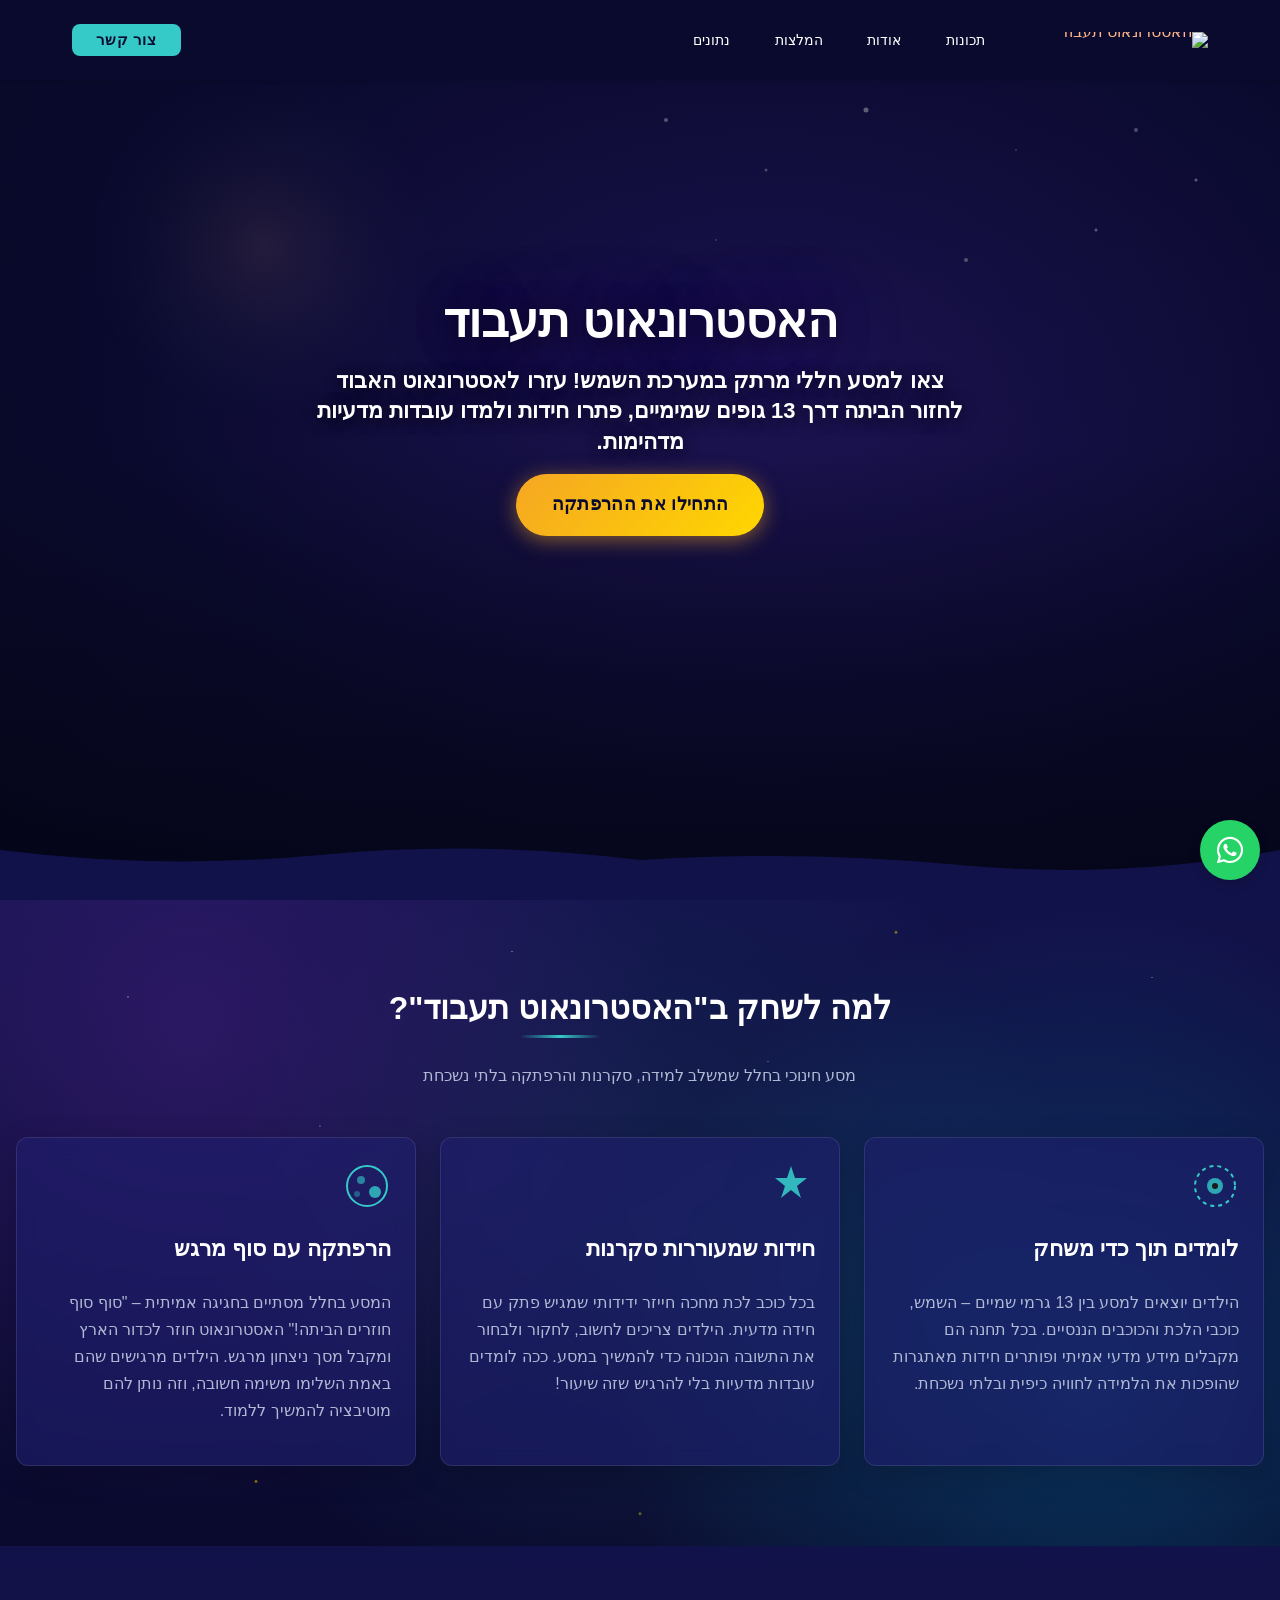
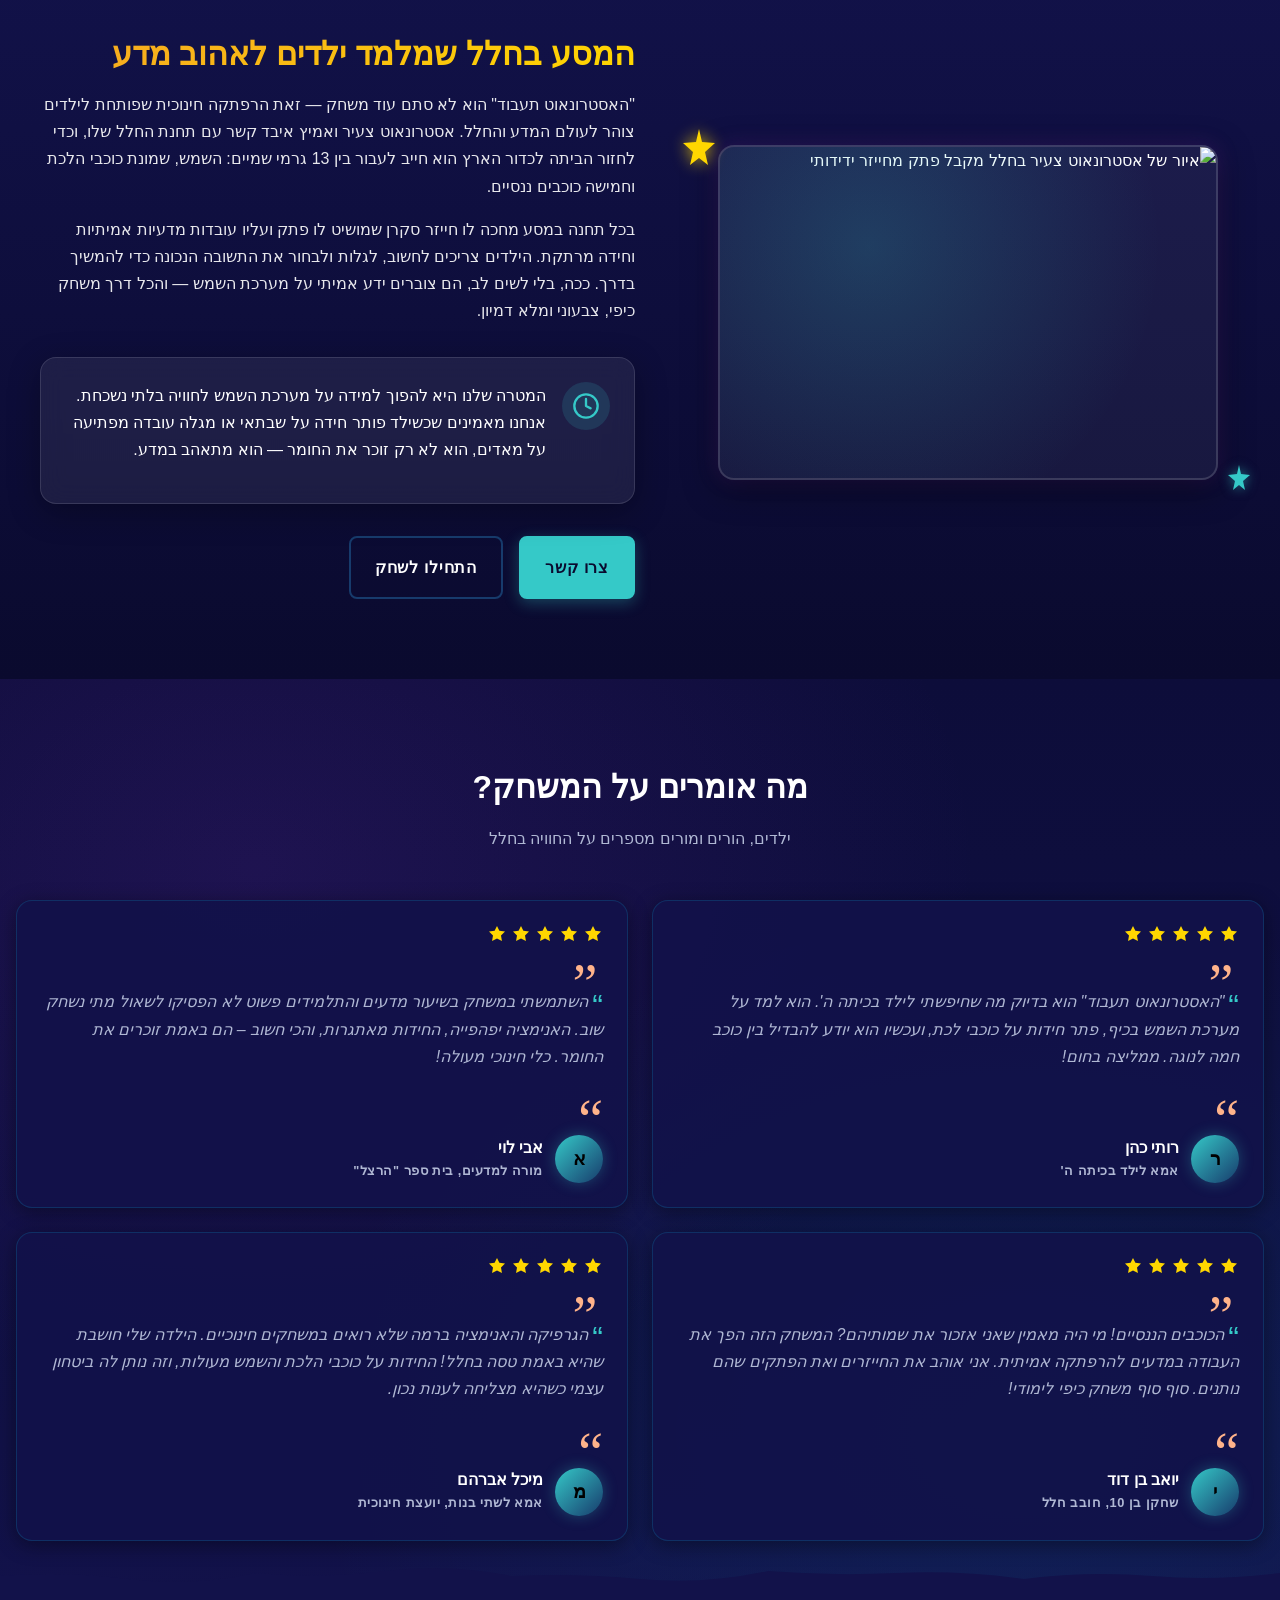
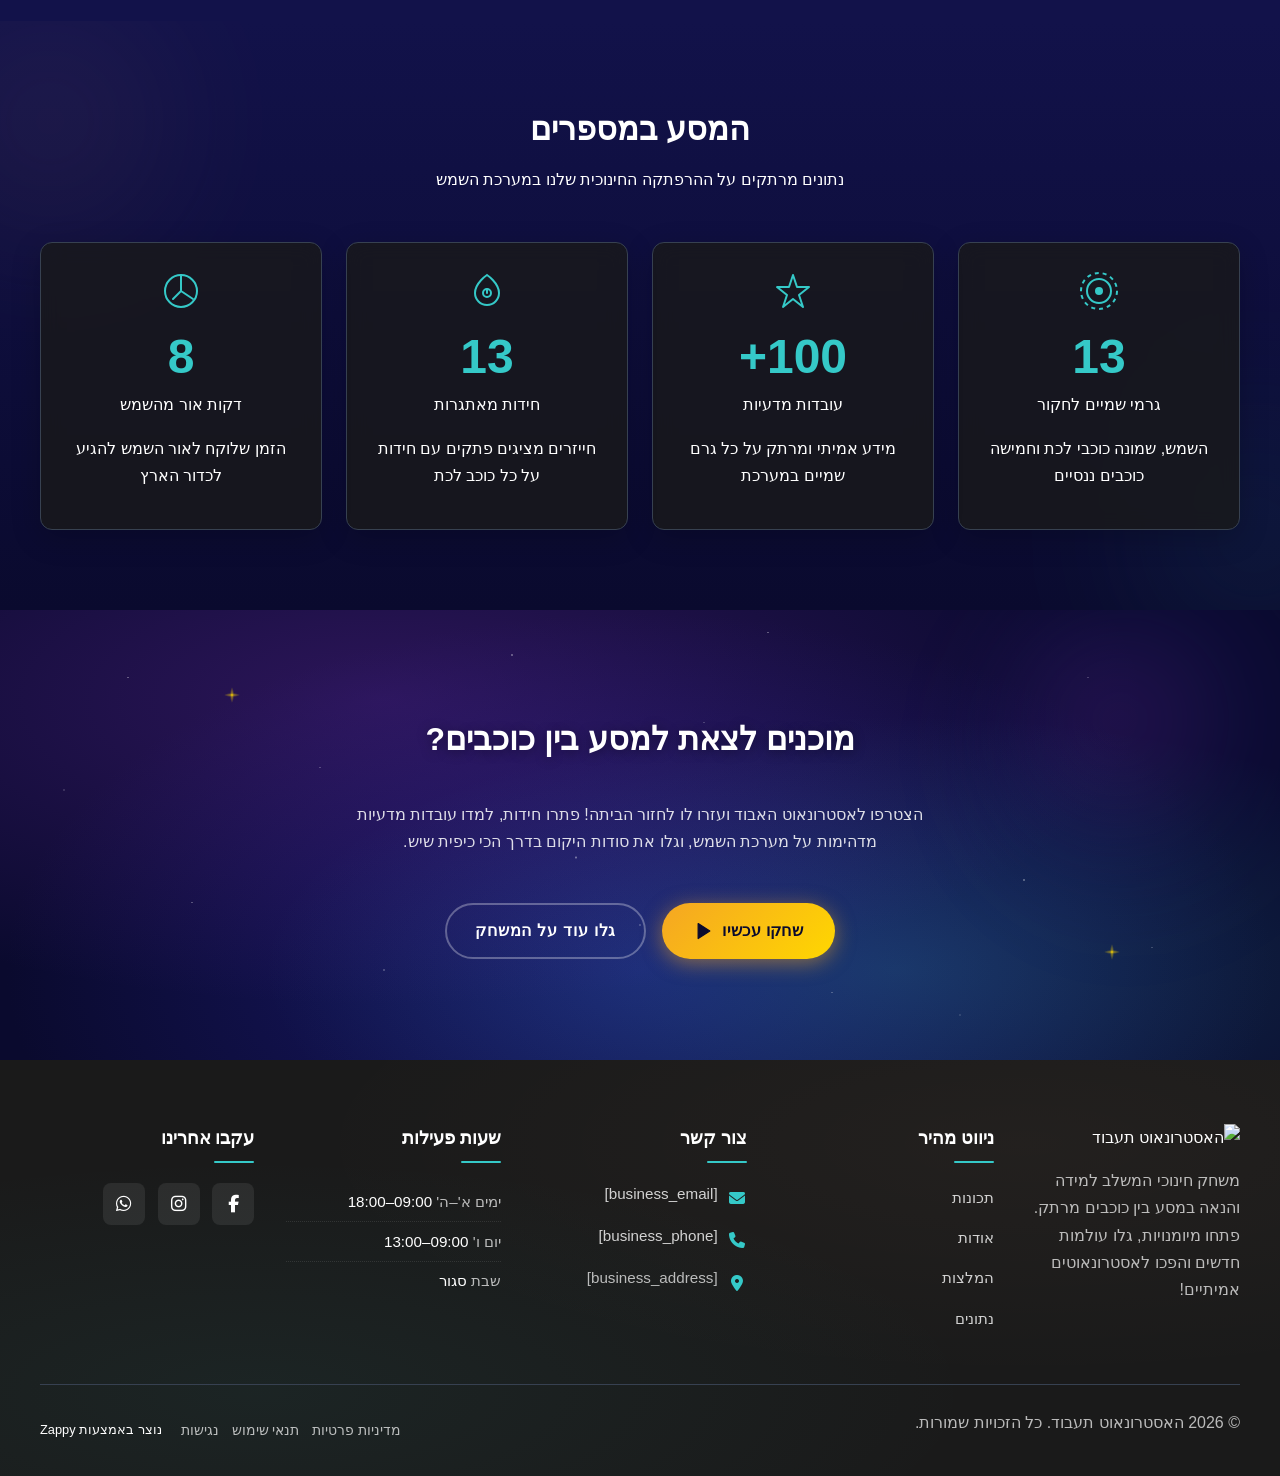
==== public/index.html @ 219aae8a "Initial website commit" ====
<!doctype html><html dir="rtl" lang="he"><head><meta charset="UTF-8"><meta content="width=device-width,initial-scale=1" name="viewport"><meta content="index, follow" name="robots"><title>צאו למסע בחלל ולמדו על מערכת השמש — האסטרונאוט תעבוד</title><meta content="משחק חינוכי לילדים בכיתה ה&#39; על מדעים ומערכת השמש. עזרו לאסטרונאוט האבוד לעבור דרך 13 גרמי שמיים, לפתור חידות מדעיות ולגלות עובדות מרתקות. הרפתקה כיפית שמעוררת סקרנות ולמידה — התחילו לשחק עכשיו!" name="description"><meta content="משחק חינוכי לילדים בכיתה ה' על מדעים ומערכת השמש, משחק כיפי לימודי, לימוד על מערכת השמש, חידות מדעיות לילדים, אנימציה כיפית ומתוחכמת" name="keywords"><link href="/assets/favicon.ico" rel="icon" type="image/x-icon"><link href="/assets/favicon-16x16.png" rel="icon" type="image/png" sizes="16x16"><link href="/assets/favicon-32x32.png" rel="icon" type="image/png" sizes="32x32"><link href="/assets/favicon-48x48.png" rel="icon" type="image/png" sizes="48x48"><link href="/assets/favicon-192x192.png" rel="icon" type="image/png" sizes="192x192"><link href="/assets/favicon-512x512.png" rel="icon" type="image/png" sizes="512x512"><link href="/assets/apple-touch-icon.png" rel="apple-touch-icon"><script>!function(){"use strict";var t="59aaee31-e183-4f94-bfbd-d62f27950211",e="https://api.zappy5.com/api/analytics/track",a=18e5,n=2592e6,o=!0,i=!0,r=!0;var s=function(){var e="zappy_visitor_"+t,a=null;try{if(a=localStorage.getItem(e)){var o=JSON.parse(a),i=Date.now();if(i-o.created<n)return o.lastSeen=i,localStorage.setItem(e,JSON.stringify(o)),o.id}}catch(t){console.warn("Zappy Analytics: LocalStorage not available")}var r="zv_"+Date.now()+"_"+Math.random().toString(36).substr(2,9);try{localStorage.setItem(e,JSON.stringify({id:r,created:Date.now(),lastSeen:Date.now()}))}catch(t){}return r}(),c=function(){var e="zappy_session_"+t,n=null;try{if(n=sessionStorage.getItem(e)){var o=JSON.parse(n),i=Date.now();if(i-o.timestamp<a)return o.timestamp=i,sessionStorage.setItem(e,JSON.stringify(o)),o.id}}catch(t){console.warn("Zappy Analytics: SessionStorage not available")}var r="zs_"+Date.now()+"_"+Math.random().toString(36).substr(2,9);try{sessionStorage.setItem(e,JSON.stringify({id:r,timestamp:Date.now()}))}catch(t){}return r}();function l(a,n){n=n||{};var o={website_id:t,event_type:a,page_path:window.location.pathname,referrer:document.referrer||"direct",visitor_id:s,session_id:c,metadata:n};if(navigator.sendBeacon){var i=new Blob([JSON.stringify(o)],{type:"application/json"});navigator.sendBeacon(e,i)}else fetch(e,{method:"POST",headers:{"Content-Type":"application/json"},body:JSON.stringify(o),keepalive:!0}).catch(function(t){console.warn("Zappy Analytics: Failed to track event",t)})}o&&l("pageview",{title:document.title,url:window.location.href}),i&&document.addEventListener("click",function(t){var e=t.target;if("BUTTON"===e.tagName||e.closest("button")){var a="BUTTON"===e.tagName?e:e.closest("button");l("click",{element:"button",text:a.textContent.trim().substring(0,100),id:a.id||null,class:a.className||null})}else if("A"===e.tagName||e.closest("a")){var n="A"===e.tagName?e:e.closest("a");l("navigation",{element:"link",text:n.textContent.trim().substring(0,100),href:n.href,external:n.hostname!==window.location.hostname})}},!0),r&&document.addEventListener("submit",function(t){var e=t.target;l("form_submit",{form_id:e.id||null,form_name:e.name||null,form_action:e.action||null,form_method:e.method||"GET"})},!0);var d=Date.now();window.addEventListener("beforeunload",function(){l("page_unload",{time_on_page:Math.floor((Date.now()-d)/1e3),page_path:window.location.pathname})}),window.zappyAnalytics={track:l,getVisitorId:function(){return s},getSessionId:function(){return c}}}()</script><meta content="צאו למסע בחלל ולמדו על מערכת השמש — האסטרונאוט תעבוד" property="og:title"><meta content="משחק חינוכי לילדים בכיתה ה&#39; על מדעים ומערכת השמש. עזרו לאסטרונאוט האבוד לעבור דרך 13 גרמי שמיים, לפתור חידות מדעיות ולגלות עובדות מרתקות. הרפתקה כיפית שמעוררת סקרנות ולמידה — התחילו לשחק עכשיו!" property="og:description"><meta content="summary_large_image" name="twitter:card"><meta content="צאו למסע בחלל ולמדו על מערכת השמש — האסטרונאוט תעבוד" name="twitter:title"><meta content="משחק חינוכי לילדים בכיתה ה&#39; על מדעים ומערכת השמש. עזרו לאסטרונאוט האבוד לעבור דרך 13 גרמי שמיים, לפתור חידות מדעיות ולגלות עובדות מרתקות. הרפתקה כיפית שמעוררת סקרנות ולמידה — התחילו לשחק עכשיו!" name="twitter:description"><meta content="website" property="og:type"><meta content="he_IL" property="og:locale"><link href="https://cdnjs.cloudflare.com/ajax/libs/font-awesome/6.4.0/css/all.min.css" rel="stylesheet"><style>.skip-link{position:absolute;top:0;left:0;transform:translateY(-200%);padding:12px 18px;background:var(--bg-dark,#1a1a1a);color:var(--text-light,#fff);font-weight:600;border-radius:0 0 8px 0;z-index:10000}.skip-link:focus{transform:none;outline:2px solid var(--ring,#fff);outline-offset:2px}:focus-visible{outline:2px solid var(--ring,currentColor);outline-offset:3px}</style><link href="/assets/favicon.ico" rel="icon" type="image/x-icon"><link href="/assets/favicon-16x16.png" rel="icon" type="image/png" sizes="16x16"><link href="/assets/favicon-32x32.png" rel="icon" type="image/png" sizes="32x32"><link href="/assets/favicon-48x48.png" rel="icon" type="image/png" sizes="48x48"><link href="/assets/favicon-192x192.png" rel="icon" type="image/png" sizes="192x192"><link href="/assets/favicon-512x512.png" rel="icon" type="image/png" sizes="512x512"><link href="/assets/apple-touch-icon.png" rel="apple-touch-icon"><link href="https://cdn.jsdelivr.net/npm/vanilla-cookieconsent@3/dist/cookieconsent.css" rel="stylesheet"><script src="https://cdn.jsdelivr.net/npm/vanilla-cookieconsent@3/dist/cookieconsent.umd.js"></script><script src="https://cdn.jsdelivr.net/gh/mickidum/acc_toolbar/acctoolbar/acctoolbar.min.js"></script><link href="/styles.css" rel="stylesheet"><script>window.ZAPPY_WEBSITE_ID="59aaee31-e183-4f94-bfbd-d62f27950211",window.ZAPPY_API_BASE="https://api.zappy5.com"</script><style id="zappy-dropdown-submenu-styles">#navMenu li:has(.sub-menu),.nav-menu li:has(.sub-menu),.navbar li:has(.sub-menu),nav li:has(.sub-menu){position:relative}#navMenu .sub-menu,.nav-menu .sub-menu,.navbar .sub-menu,nav .sub-menu{display:block!important;position:absolute!important;top:100%;left:0;min-width:220px;background:#fff;border-radius:8px;box-shadow:0 8px 25px rgba(0,0,0,.15);padding:8px 0;opacity:0;visibility:hidden;transform:translateY(10px);transition:all .3s ease;z-index:1000;list-style:none;pointer-events:none}#navMenu li:hover>.sub-menu,.nav-menu li:hover>.sub-menu,.navbar li:hover>.sub-menu,nav li:hover>.sub-menu{opacity:1!important;visibility:visible!important;transform:translateY(0)!important;pointer-events:auto!important}.sub-menu li{list-style:none;margin:0;padding:0}.sub-menu a{display:block!important;padding:10px 16px!important;color:var(--text-dark,#333)!important;font-weight:500;text-decoration:none;white-space:nowrap;transition:background-color .2s}.sub-menu .zappy-nav-child>a{padding-left:28px!important;font-size:.9em!important;opacity:.85!important}[dir=rtl] .sub-menu .zappy-nav-child>a,html[lang=ar] .sub-menu .zappy-nav-child>a,html[lang=he] .sub-menu .zappy-nav-child>a{padding-left:10px!important;padding-right:28px!important}.sub-menu .zappy-nav-parent>a{font-weight:600!important}.sub-menu a:hover{background-color:#f5f5f5}[dir=rtl] .nav-menu .sub-menu,[dir=rtl] .navbar .sub-menu,[dir=rtl] nav .sub-menu,html[lang=ar] .nav-menu .sub-menu,html[lang=ar] .navbar .sub-menu,html[lang=ar] nav .sub-menu,html[lang=he] .nav-menu .sub-menu,html[lang=he] .navbar .sub-menu,html[lang=he] nav .sub-menu{left:auto!important;right:0!important}.sub-menu:empty,.sub-menu:not(:has(li)):not(:has(> a)),.sub-menu:not(:has(li:not(.zappy-hidden-menu-item))):not(:has(> a)){display:none!important;opacity:0!important;visibility:hidden!important;pointer-events:none!important}li:has(.menu-group-title):hover>.sub-menu{opacity:1!important;visibility:visible!important;transform:translateY(0)!important;pointer-events:auto!important}#navMenu>li>.menu-group-title,.nav-menu>li>.menu-group-title{display:inline-block;padding:.5rem 1rem;cursor:default;user-select:none}@media (max-width:768px){#navMenu .sub-menu,.nav-menu .sub-menu,.navbar .sub-menu,nav .sub-menu{position:static!important;transform:none!important;box-shadow:none!important;background:0 0!important;max-height:0;overflow:hidden;opacity:0;visibility:hidden;transition:max-height .3s ease,opacity .3s ease;padding:0!important;border-radius:0!important}#navMenu .sub-menu.mobile-expanded,.nav-menu .sub-menu.mobile-expanded,.navbar .sub-menu.mobile-expanded{max-height:none!important;overflow-y:visible!important;opacity:1!important;visibility:visible!important;padding:8px 0 8px 16px!important}[dir=rtl] .sub-menu.mobile-expanded,html[lang=he] .sub-menu.mobile-expanded{padding:8px 16px 8px 0!important}#navMenu li:hover>.sub-menu,.nav-menu li:hover>.sub-menu,.navbar li:hover>.sub-menu,nav li:hover>.sub-menu{opacity:0;visibility:hidden;pointer-events:none}#navMenu li>.sub-menu.mobile-expanded,.nav-menu li>.sub-menu.mobile-expanded,.navbar li>.sub-menu.mobile-expanded,nav li>.sub-menu.mobile-expanded{opacity:1!important;visibility:visible!important;pointer-events:auto!important}#navMenu li:has(.sub-menu),.nav-menu li:has(.sub-menu),.navbar li:has(.sub-menu),nav li:has(.sub-menu){display:flex!important;flex-wrap:wrap!important;align-items:center!important;position:relative!important;min-height:44px!important}#navMenu li:has(.sub-menu)>a,.nav-menu li:has(.sub-menu)>a,.navbar li:has(.sub-menu)>a,nav li:has(.sub-menu)>a{flex:1!important;min-width:0!important}#navMenu li:has(.sub-menu)>.menu-group-title,.nav-menu li:has(.sub-menu)>.menu-group-title,.navbar li:has(.sub-menu)>.menu-group-title,nav li:has(.sub-menu)>.menu-group-title{flex:1!important;min-width:0!important;padding:0!important;line-height:inherit!important}#navMenu li:has(.sub-menu)>.sub-menu,.nav-menu li:has(.sub-menu)>.sub-menu,.navbar li:has(.sub-menu)>.sub-menu,nav li:has(.sub-menu)>.sub-menu{flex-basis:100%!important;width:100%!important}#navMenu li:has(.sub-menu)>a [class*=arrow],#navMenu li:has(.sub-menu)>a [class*=chevron],.nav-menu li:has(.sub-menu)>a .fa-angle-down,.nav-menu li:has(.sub-menu)>a .fa-chevron-down,.nav-menu li:has(.sub-menu)>a [class*=arrow],.nav-menu li:has(.sub-menu)>a [class*=chevron],nav li:has(.sub-menu)>a [class*=arrow],nav li:has(.sub-menu)>a [class*=chevron]{display:none!important;visibility:hidden!important}.mobile-submenu-toggle{display:flex!important;align-items:center!important;justify-content:center!important;width:44px!important;height:auto!important;background:0 0!important;border:none!important;cursor:pointer!important;color:var(--text-light)!important;position:static!important;flex-shrink:0!important;align-self:stretch!important;z-index:2!important;padding:0!important;margin:0!important}.mobile-submenu-toggle::after{content:''!important;width:0!important;height:0!important;border-left:6px solid transparent!important;border-right:6px solid transparent!important;border-top:7px solid currentColor!important;transition:transform .3s ease!important}.mobile-submenu-toggle.expanded::after{transform:rotate(180deg)!important}.sub-menu a{padding:10px 0!important;display:block!important;color:var(--text-light)!important;white-space:normal!important}.sub-menu .zappy-nav-child>a{padding-left:28px!important;font-size:.9em!important;opacity:.85!important}[dir=rtl] .sub-menu .zappy-nav-child>a,html[lang=ar] .sub-menu .zappy-nav-child>a,html[lang=he] .sub-menu .zappy-nav-child>a{padding-left:0!important;padding-right:28px!important}.sub-menu .zappy-nav-parent>a{font-weight:600!important}#navMenu.active,.nav-menu.active{max-width:100vw!important;overflow-x:hidden!important;box-sizing:border-box!important}.navbar .sub-menu li a,.zappy-products-dropdown .sub-menu a,nav.navbar .sub-menu li a{color:var(--text-light)!important}}@media (min-width:769px){.mobile-submenu-toggle{display:none!important}}</style><style id="zappy-widget-visibility">html[dir=rtl] .whatsapp-float{right:20px!important;left:auto!important}html:not([dir]) .whatsapp-float,html[dir=ltr] .whatsapp-float{left:20px!important;right:auto!important}html[dir=rtl] #mic-access-tool-general-button,html[dir=rtl] #mic-init-access-tool #mic-access-tool-general-button,html[dir=rtl] #mic-init-access-tool .mic-access-tool-general-button,html[dir=rtl] ._access-icon,html[dir=rtl] .mic-access-tool-general-button{left:20px!important;right:auto!important}html:not([dir]) #mic-access-tool-general-button,html:not([dir]) #mic-init-access-tool #mic-access-tool-general-button,html:not([dir]) #mic-init-access-tool .mic-access-tool-general-button,html:not([dir]) ._access-icon,html:not([dir]) .mic-access-tool-general-button,html[dir=ltr] #mic-access-tool-general-button,html[dir=ltr] #mic-init-access-tool #mic-access-tool-general-button,html[dir=ltr] #mic-init-access-tool .mic-access-tool-general-button,html[dir=ltr] ._access-icon,html[dir=ltr] .mic-access-tool-general-button{right:20px!important;left:auto!important}@media (max-width:768px){.whatsapp-float{display:flex!important}}@media (min-width:769px){.whatsapp-float{display:flex!important}}@media (max-width:768px){#mic-access-tool-general-button,#mic-init-access-tool #mic-access-tool-general-button,#mic-init-access-tool .mic-access-tool-general-button,._access-icon,.mic-access-tool-general-button{display:flex!important;visibility:visible!important;opacity:1!important;pointer-events:auto!important}#mic-access-tool-box.opened-mic-access-tool,#mic-init-access-tool #mic-access-tool-box.opened-mic-access-tool,.mic-access-tool-box.opened-mic-access-tool{visibility:visible!important;opacity:1!important;pointer-events:auto!important}}@media (min-width:769px){#mic-access-tool-general-button,#mic-init-access-tool #mic-access-tool-general-button,#mic-init-access-tool .mic-access-tool-general-button,._access-icon,.mic-access-tool-general-button{display:flex!important;visibility:visible!important;opacity:1!important;pointer-events:auto!important}#mic-access-tool-box.opened-mic-access-tool,#mic-init-access-tool #mic-access-tool-box.opened-mic-access-tool,.mic-access-tool-box.opened-mic-access-tool{visibility:visible!important;opacity:1!important;pointer-events:auto!important}}</style></head><body><a href="#main" class="skip-link">דלג לתוכן הראשי</a><nav class="navbar" dir="rtl"><button aria-label="Menu" class="mobile-toggle" id="mobileToggle"><svg viewBox="0 0 24 24" fill="none" height="24" width="24" class="hamburger-icon"><path d="M3 12h18M3 6h18M3 18h18" stroke="currentColor" stroke-width="2" stroke-linecap="round"></path></svg> <svg viewBox="0 0 24 24" fill="none" height="24" width="24" class="close-icon" style="display:none"><path d="M18 6L6 18M6 6l12 12" stroke="currentColor" stroke-width="2" stroke-linecap="round"></path></svg></button> <button aria-label="Call" class="phone-header-btn" data-phone="[business_phone]"><svg viewBox="0 0 24 24" fill="currentColor" height="20" width="20"><path d="M22 16.92v3a2 2 0 0 1-2.18 2 19.79 19.79 0 0 1-8.63-3.07 19.5 19.5 0 0 1-6-6 19.79 19.79 0 0 1-3.07-8.67A2 2 0 0 1 4.11 2h3a2 2 0 0 1 2 1.72 12.84 12.84 0 0 0 .7 2.81 2 2 0 0 1-.45 2.11L8.09 9.91a16 16 0 0 0 6 6l1.27-1.27a2 2 0 0 1 2.11-.45 12.84 12.84 0 0 0 2.81.7A2 2 0 0 1 22 16.92z"></path></svg></button><div class="nav-container"><div class="nav-right-group"><div class="nav-brand"><a href="/" class="logo-link"><img alt="האסטרונאוט תעבוד" src="/assets/site-----image-1.webp" class="logo"></a></div><ul class="nav-menu" id="navMenu"><li><a href="#features">תכונות</a></li><li><a href="#about">אודות</a></li><li><a href="#testimonials">המלצות</a></li><li><a href="#stats">נתונים</a></li></ul></div><div class="nav-cta-container"><a href="#cta" class="nav-cta-btn">צור קשר</a></div></div></nav><script>window.addEventListener("load",function(){const e=document.querySelector(".navbar, nav, header");if(!e)return void console.log("[Navbar] Navbar element not found");let t=document.getElementById("mobileToggle")||document.querySelector(".mobile-toggle")||document.querySelector(".hamburger")||document.querySelector(".hamburger-menu")||document.querySelector(".menu-toggle")||document.querySelector(".burger-menu")||document.querySelector('[aria-label="Menu"]')||document.querySelector('[aria-label="תפריט"]');const n=document.querySelector(".phone-header-btn"),o=window.getComputedStyle(e);let r=o.backgroundColor;if(console.log("[Navbar] Initial navbar background:",r),"transparent"===r||"rgba(0, 0, 0, 0)"===r||r.startsWith("rgba")&&r.includes(", 0)")){const e=o.backgroundImage;if(e&&"none"!==e)console.log("[Navbar] Navbar has background image/gradient, using dark text"),r="rgb(240, 240, 240)";else{const e=window.getComputedStyle(document.body).backgroundColor;console.log("[Navbar] Navbar transparent, using body background:",e),r=e}}const a=r.match(/\d+/g);if(a&&a.length>=3){const e=(.299*parseInt(a[0])+.587*parseInt(a[1])+.114*parseInt(a[2]))/255;console.log("[Navbar] Mobile button colors preserved from Claude CSS (luminance:",e.toFixed(2)+")");const o=document.createElement("style");o.id="zappy-mobile-nav-fix";document.documentElement.lang;document.documentElement.dir,o.textContent='\n        /* Hide mobile buttons on desktop, show only on mobile */\n        @media (min-width: 769px) {\n          .mobile-toggle,\n          .phone-header-btn {\n            display: none !important;\n          }\n        }\n        \n        /* Show and position mobile buttons correctly on mobile */\n        @media (max-width: 768px) {\n          .navbar,\n          nav.navbar {\n            min-height: 70px !important;\n          }\n\n          .mobile-toggle,\n          .phone-header-btn {\n            position: absolute !important;\n            top: 0 !important;\n            bottom: 0 !important;\n            margin-top: auto !important;\n            margin-bottom: auto !important;\n            transform: none !important;\n            z-index: 1001 !important;\n            display: flex !important;\n            align-items: center !important;\n            justify-content: center !important;\n            width: 36px !important;\n            height: 36px !important;\n            border-radius: 50% !important;\n            border: none !important;\n            cursor: pointer !important;\n            padding: 6px !important;\n            background: none !important;\n            color: var(--nav-text, var(--text-light)) !important;\n            touch-action: manipulation !important;\n            -webkit-tap-highlight-color: transparent !important;\n          }\n\n          html[data-zappy-site-type="ecommerce"] .phone-header-btn,\n          body[data-zappy-site-type="ecommerce"] .phone-header-btn,\n          html[data-zappy-site-type="ecommerce"] header .phone-header-btn,\n          html[data-zappy-site-type="ecommerce"] nav .phone-header-btn {\n            display: none !important;\n            visibility: hidden !important;\n            width: 0 !important;\n            height: 0 !important;\n            min-width: 0 !important;\n            overflow: hidden !important;\n          }\n          \n          /* LTR positioning (default): hamburger LEFT, phone RIGHT */\n          html:not([dir="rtl"]):not([lang="he"]):not([lang="ar"]) .mobile-toggle,\n          html[dir="ltr"] .mobile-toggle {\n            left: 12px !important;\n            right: auto !important;\n          }\n          html:not([dir="rtl"]):not([lang="he"]):not([lang="ar"]) .phone-header-btn,\n          html[dir="ltr"] .phone-header-btn {\n            right: 12px !important;\n            left: auto !important;\n          }\n          \n          /* RTL positioning: hamburger RIGHT, phone LEFT */\n          html[dir="rtl"] .mobile-toggle,\n          html[lang="he"] .mobile-toggle,\n          html[lang="ar"] .mobile-toggle {\n            right: 12px !important;\n            left: auto !important;\n          }\n          html[dir="rtl"] .phone-header-btn,\n          html[lang="he"] .phone-header-btn,\n          html[lang="ar"] .phone-header-btn {\n            left: 12px !important;\n            right: auto !important;\n          }\n          \n          /* CRITICAL: Ensure nav-container has min-height on mobile */\n          /* All children are positioned absolutely/fixed on mobile, so height:auto collapses to 0 */\n          .nav-container {\n            min-height: 70px !important;\n            position: relative !important;\n          }\n          \n          /* Ensure SVG icons are properly sized and inherit color */\n          .mobile-toggle svg,\n          .phone-header-btn svg {\n            width: 24px !important;\n            height: 24px !important;\n            /* Don\'t force display - let JavaScript control hamburger/close toggle */\n          }\n          \n          /* Reset nav-cta-container on mobile - remove desktop box-shadow/padding */\n          /* that creates a visible ghost box when CTA button is hidden */\n          .nav-cta-container {\n            box-shadow: none !important;\n            padding: 0 !important;\n          }\n          \n          /* Hide nav-cta-container entirely on mobile when there\'s no lang-switcher */\n          /* (only the CTA button is inside, and it\'s hidden on mobile) */\n          .nav-cta-container:not(:has(.lang-switcher)) {\n            display: none !important;\n          }\n          \n          /* CRITICAL: Prevent hero image fade gradient from bleeding over headline text */\n          /* The .image-fade-gradient has bottom: -30px (extends below parent) */\n          /* On mobile stacked layout, this overlaps the h1 text below the image */\n          .hero-image-column {\n            overflow: hidden !important;\n          }\n          .image-fade-gradient {\n            bottom: 0 !important;\n          }\n          \n          /* Hide desktop language switcher on mobile - hamburger menu handles it */\n          /* High specificity to override stored CSS */\n          .lang-switcher,\n          .nav-cta-container .lang-switcher,\n          .nav-container .lang-switcher,\n          .navbar .lang-switcher,\n          .navbar .nav-cta-container .lang-switcher {\n            display: none !important;\n          }\n        }\n      ';const r=document.getElementById("zappy-mobile-nav-fix");r&&r.remove(),document.head.appendChild(o),console.log("[Navbar] Critical CSS injected for mobile nav positioning");const i=window.innerWidth<=768;if(t){const e=t.querySelector(".hamburger-icon"),n=t.querySelector(".close-icon");e&&(e.style.setProperty("width","24px","important"),e.style.setProperty("height","24px","important"),e.style.setProperty("display","block","important")),n&&(n.style.setProperty("width","24px","important"),n.style.setProperty("height","24px","important"),n.style.setProperty("display","none","important")),i?(t.style.setProperty("position","absolute","important"),t.style.setProperty("top","0","important"),t.style.setProperty("bottom","0","important"),t.style.setProperty("margin-top","auto","important"),t.style.setProperty("margin-bottom","auto","important"),t.style.setProperty("transform","none","important"),t.style.setProperty("z-index","1001","important"),t.style.removeProperty("left"),t.style.removeProperty("right"),console.log("[Navbar] Mobile toggle positioning applied (mobile viewport)")):(t.style.removeProperty("position"),t.style.removeProperty("top"),t.style.removeProperty("transform"),t.style.removeProperty("z-index"),t.style.removeProperty("left"),t.style.removeProperty("right"),console.log("[Navbar] Desktop viewport - cleared mobile toggle inline positioning"))}if(n){const e=n.querySelector("svg");e&&(e.style.width="24px",e.style.height="24px",e.setAttribute("width","24"),e.setAttribute("height","24")),i?(n.style.setProperty("position","absolute","important"),n.style.setProperty("top","0","important"),n.style.setProperty("bottom","0","important"),n.style.setProperty("margin-top","auto","important"),n.style.setProperty("margin-bottom","auto","important"),n.style.setProperty("transform","none","important"),n.style.setProperty("z-index","1001","important"),n.style.removeProperty("left"),n.style.removeProperty("right"),console.log("[Navbar] Phone button positioning applied (mobile viewport)")):(n.style.removeProperty("position"),n.style.removeProperty("top"),n.style.removeProperty("transform"),n.style.removeProperty("z-index"),n.style.removeProperty("left"),n.style.removeProperty("right"),console.log("[Navbar] Desktop viewport - cleared phone button inline positioning"))}}else console.log("[Navbar] Could not parse background color:",r);t=document.getElementById("mobileToggle")||document.querySelector(".mobile-toggle")||document.querySelector(".hamburger")||document.querySelector(".hamburger-menu")||document.querySelector(".menu-toggle")||document.querySelector(".burger-menu")||document.querySelector('[aria-label="Menu"]')||document.querySelector('[aria-label="תפריט"]');const i=document.getElementById("navMenu")||document.querySelector(".nav-menu")||document.querySelector(".nav-links")||document.querySelector("nav ul:not(.submenu)");if(!t||!i)return void console.log("[Navbar] Mobile toggle or menu not found:",{toggle:!!t,menu:!!i});i.id||(i.id="navMenu"),console.log("[Navbar] Initializing mobile menu...");const l=t.cloneNode(!0);t.parentNode.replaceChild(l,t);var s=0;function p(e){var t=Date.now();t-s<300||(s=t,function(e){e.preventDefault(),e.stopPropagation();const t=l.querySelector(".hamburger-icon"),n=l.querySelector(".close-icon");i.classList.contains("active")?(i.classList.remove("active"),t&&t.style.setProperty("display","block","important"),n&&n.style.setProperty("display","none","important"),document.body.style.overflow="",console.log("[Navbar] Menu closed")):(i.classList.add("active"),t&&t.style.setProperty("display","none","important"),n&&n.style.setProperty("display","block","important"),document.body.style.overflow="hidden",console.log("[Navbar] Menu opened"))}(e))}l.addEventListener("click",p),l.addEventListener("touchend",p),i.querySelectorAll("a").forEach(function(e){e.addEventListener("click",function(){if("#"===this.getAttribute("href"))return;const e=l.querySelector(".hamburger-icon"),t=l.querySelector(".close-icon");i.classList.remove("active"),e&&e.style.setProperty("display","block","important"),t&&t.style.setProperty("display","none","important"),document.body.style.overflow="",console.log("[Navbar] Menu closed (link clicked)")})});var m=i.querySelectorAll(".dropdown-toggle");m.forEach(function(e){e.addEventListener("click",function(e){e.preventDefault(),e.stopPropagation();var t=this.closest(".nav-dropdown");t&&(t.parentNode.querySelectorAll(".nav-dropdown.open").forEach(function(e){e!==t&&e.classList.remove("open")}),t.classList.toggle("open"),console.log("[Navbar] Dropdown toggled:",t.classList.contains("open")?"open":"closed"))})}),document.addEventListener("click",function(e){e.target.closest(".nav-dropdown")||document.querySelectorAll(".nav-dropdown.open").forEach(function(e){e.classList.remove("open")})}),console.log("[Navbar] Dropdown handlers initialized for "+m.length+" dropdowns"),n&&n.addEventListener("click",function(){const e=document.querySelectorAll('a[href^="tel:"]'),t=e.length>0?e[0].getAttribute("href").replace("tel:",""):"[business_phone]";window.location.href="tel:"+t,console.log("[Navbar] Phone button clicked")}),console.log("[Navbar] Mobile menu initialized successfully")})</script><main id="main"><section class="index-hero-section" data-band-index="0" data-layout-spec="בית-hero" id="hero" data-hero-type="fullscreen-scrim" dir="rtl" style="position:relative;overflow:visible"><div class="index-hero-section__bg-wrapper"><img alt="אסטרונאוט בחלל" src="/assets/site-hero-bg-astronaut.webp" class="index-hero-section__bg-img" data-context="A cinematic wide shot of a lost astronaut floating in deep outer space, surrounded by glowing stars, colorful nebulas, and a distant view of the solar system planets. The scene is adventurous and magical, with a purple and blue cosmic color palette, perfect for a childrens educational game hero background." data-hero-bg="true" data-placeholder="hero-bg-astronaut" fetchpriority="high" height="1080" loading="eager" width="1920"></div><div class="index-hero-section__overlay" aria-hidden="true"></div><svg viewBox="0 0 400 400" xmlns="http://www.w3.org/2000/svg" aria-hidden="true" data-no-icon-edit="true" class="index-hero-section__decor-galaxy"><defs><radialGradient cx="50%" cy="50%" id="galaxyGrad" r="50%"><stop offset="0%" stop-color="var(--accent)" stop-opacity="0.35"></stop><stop offset="100%" stop-color="var(--secondary)" stop-opacity="0"></stop></radialGradient></defs><ellipse cx="200" cy="200" fill="url(#galaxyGrad)" rx="180" ry="180"></ellipse></svg> <svg viewBox="0 0 600 200" xmlns="http://www.w3.org/2000/svg" aria-hidden="true" data-no-icon-edit="true" class="index-hero-section__decor-stars"><circle cx="50" cy="30" r="2" fill="#FFFFFF" opacity="0.8"></circle><circle cx="150" cy="80" r="1.5" fill="#FFFFFF" opacity="0.6"></circle><circle cx="250" cy="20" r="2.5" fill="#FFFFFF" opacity="0.9"></circle><circle cx="400" cy="60" r="1" fill="#FFFFFF" opacity="0.5"></circle><circle cx="520" cy="40" r="2" fill="#FFFFFF" opacity="0.7"></circle><circle cx="580" cy="90" r="1.5" fill="#FFFFFF" opacity="0.8"></circle><circle cx="100" cy="150" r="1" fill="#FFFFFF" opacity="0.4"></circle><circle cx="350" cy="170" r="2" fill="#FFFFFF" opacity="0.6"></circle><circle cx="480" cy="140" r="1.5" fill="#FFFFFF" opacity="0.7"></circle></svg><div class="index-hero-section__content"><h1 class="index-hero-section__headline">האסטרונאוט תעבוד</h1><h3 class="index-hero-section__subheadline">צאו למסע חללי מרתק במערכת השמש! עזרו לאסטרונאוט האבוד לחזור הביתה דרך 13 גופים שמימיים, פתרו חידות ולמדו עובדות מדעיות מדהימות.</h3><a href="#contact" class="btn-pill index-hero-section__cta">התחילו את ההרפתקה</a></div><div class="index-hero-section__divider-wrapper"><svg viewBox="0 0 1200 80" xmlns="http://www.w3.org/2000/svg" aria-hidden="true" data-no-icon-edit="true" preserveAspectRatio="none"><path d="M0,80 L0,30 Q150,50 300,35 T600,40 Q750,30 900,45 T1200,30 L1200,80 Z" fill="#12124A"></path></svg></div></section><section class="index-features-section" data-band-index="1" data-layout-spec="בית-features" id="features"><div class="index-features-container"><div class="index-features-header"><h2>למה לשחק ב"האסטרונאוט תעבוד"?</h2><p>מסע חינוכי בחלל שמשלב למידה, סקרנות והרפתקה בלתי נשכחת</p></div><div class="index-features-grid"><article class="index-features-card"><div class="index-features-card-icon"><svg viewBox="0 0 48 48" fill="none" data-element-type="icon" data-icon-type="svg" height="48" width="48" xmlns="http://www.w3.org/2000/svg"><circle cx="24" cy="24" r="20" stroke="currentColor" stroke-width="2" stroke-dasharray="4 4"></circle><circle cx="24" cy="24" r="8" fill="currentColor" opacity="0.8"></circle><circle cx="24" cy="24" r="3" fill="var(--bg-dark)"></circle></svg></div><div class="index-features-card-content"><h3>לומדים תוך כדי משחק</h3><p>הילדים יוצאים למסע בין 13 גרמי שמיים – השמש, כוכבי הלכת והכוכבים הננסיים. בכל תחנה הם מקבלים מידע מדעי אמיתי ופותרים חידות מאתגרות שהופכות את הלמידה לחוויה כיפית ובלתי נשכחת.</p></div></article><article class="index-features-card"><div class="index-features-card-icon"><svg viewBox="0 0 48 48" fill="none" data-element-type="icon" data-icon-type="svg" height="48" width="48" xmlns="http://www.w3.org/2000/svg"><path d="M24 4L28 16H40L30 24L34 36L24 28L14 36L18 24L8 16H20L24 4Z" fill="currentColor" opacity="0.9"></path></svg></div><div class="index-features-card-content"><h3>חידות שמעוררות סקרנות</h3><p>בכל כוכב לכת מחכה חייזר ידידותי שמגיש פתק עם חידה מדעית. הילדים צריכים לחשוב, לחקור ולבחור את התשובה הנכונה כדי להמשיך במסע. ככה לומדים עובדות מדעיות בלי להרגיש שזה שיעור!</p></div></article><article class="index-features-card"><div class="index-features-card-icon"><svg viewBox="0 0 48 48" fill="none" data-element-type="icon" data-icon-type="svg" height="48" width="48" xmlns="http://www.w3.org/2000/svg"><circle cx="24" cy="24" r="20" stroke="currentColor" stroke-width="2"></circle><circle cx="18" cy="18" r="4" fill="currentColor" opacity="0.6"></circle><circle cx="32" cy="30" r="6" fill="currentColor" opacity="0.8"></circle><circle cx="14" cy="32" r="3" fill="currentColor" opacity="0.4"></circle></svg></div><div class="index-features-card-content"><h3>הרפתקה עם סוף מרגש</h3><p>המסע בחלל מסתיים בחגיגה אמיתית – "סוף סוף חוזרים הביתה!" האסטרונאוט חוזר לכדור הארץ ומקבל מסך ניצחון מרגש. הילדים מרגישים שהם באמת השלימו משימה חשובה, וזה נותן להם מוטיבציה להמשיך ללמוד.</p></div></article></div></div></section><section class="index-about-section" data-band-index="2" data-layout-spec="בית-about" id="about"><div class="about-container"><div class="about-image-col"><div class="about-image-frame"><img alt="איור של אסטרונאוט צעיר בחלל מקבל פתק מחייזר ידידותי" src="/assets/site-index-about-image-1.webp" data-context="A warm, playful illustration of a young astronaut floating in space with a surprised expression, surrounded by colorful planets, stars, and a small alien handing them a glowing note. The style is whimsical and inviting, perfect for a children's educational game about the solar system." data-placeholder="index-about-image-1" height="400" loading="lazy" width="600" decoding="async"><div class="image-glow"></div></div><div class="decorative-star star-1" aria-hidden="true"><svg viewBox="0 0 24 24" fill="currentColor"><path d="M12 2l1.5 6.5L20 9l-5 4.5 1.5 6.5L12 16.5 7.5 20 9 13.5 4 9l6.5-.5z"></path></svg></div><div class="decorative-star star-2" aria-hidden="true"><svg viewBox="0 0 16 16" fill="currentColor"><path d="M8 1l1 4.5L13.5 6l-3.5 3 1 4.5L8 11l-3 2.5 1-4.5L2.5 6l4.5-.5z"></path></svg></div></div><div class="about-text-col"><h2 class="about-title">המסע בחלל שמלמד ילדים לאהוב מדע</h2><p class="about-description">"האסטרונאוט תעבוד" הוא לא סתם עוד משחק — זאת הרפתקה חינוכית שפותחת לילדים צוהר לעולם המדע והחלל. אסטרונאוט צעיר ואמיץ איבד קשר עם תחנת החלל שלו, וכדי לחזור הביתה לכדור הארץ הוא חייב לעבור בין 13 גרמי שמיים: השמש, שמונת כוכבי הלכת וחמישה כוכבים ננסיים.</p><p class="about-description">בכל תחנה במסע מחכה לו חייזר סקרן שמושיט לו פתק ועליו עובדות מדעיות אמיתיות וחידה מרתקת. הילדים צריכים לחשוב, לגלות ולבחור את התשובה הנכונה כדי להמשיך בדרך. ככה, בלי לשים לב, הם צוברים ידע אמיתי על מערכת השמש — והכל דרך משחק כיפי, צבעוני ומלא דמיון.</p><div class="about-mission-box"><div class="mission-icon" aria-hidden="true"><svg viewBox="0 0 24 24" fill="none" stroke="currentColor" stroke-linecap="round" stroke-linejoin="round" stroke-width="2"><circle cx="12" cy="12" r="10"></circle><path d="M12 6v6l4 2"></path></svg></div><p class="mission-text">המטרה שלנו היא להפוך למידה על מערכת השמש לחוויה בלתי נשכחת. אנחנו מאמינים שכשילד פותר חידה על שבתאי או מגלה עובדה מפתיעה על מאדים, הוא לא רק זוכר את החומר — הוא מתאהב במדע.</p></div><div class="about-cta-row"><a href="/contact" class="about-cta-btn primary-btn">צרו קשר</a> <a href="/game" class="about-cta-btn secondary-btn">התחילו לשחק</a></div></div></div></section><section class="index-testimonials-section" data-band-index="3" data-layout-spec="בית-testimonials" id="testimonials"><div class="index-testimonials-section__container"><div class="index-testimonials-section__header"><h2 class="index-testimonials-section__title">מה אומרים על המשחק?</h2><p class="index-testimonials-section__subtitle">ילדים, הורים ומורים מספרים על החוויה בחלל</p></div><div class="index-testimonials-section__grid"><article class="index-testimonials-section__card"><div class="index-testimonials-section__card-stars" aria-hidden="true"><svg viewBox="0 0 20 20" fill="currentColor" data-element-type="icon" data-icon-type="svg"><path d="M10 1l2.39 4.84L18 6.5l-4 3.91.94 5.51L10 13.5l-4.94 2.42.94-5.51L2 6.5l5.61-.66L10 1z"></path></svg> <svg viewBox="0 0 20 20" fill="currentColor" data-element-type="icon" data-icon-type="svg"><path d="M10 1l2.39 4.84L18 6.5l-4 3.91.94 5.51L10 13.5l-4.94 2.42.94-5.51L2 6.5l5.61-.66L10 1z"></path></svg> <svg viewBox="0 0 20 20" fill="currentColor" data-element-type="icon" data-icon-type="svg"><path d="M10 1l2.39 4.84L18 6.5l-4 3.91.94 5.51L10 13.5l-4.94 2.42.94-5.51L2 6.5l5.61-.66L10 1z"></path></svg> <svg viewBox="0 0 20 20" fill="currentColor" data-element-type="icon" data-icon-type="svg"><path d="M10 1l2.39 4.84L18 6.5l-4 3.91.94 5.51L10 13.5l-4.94 2.42.94-5.51L2 6.5l5.61-.66L10 1z"></path></svg> <svg viewBox="0 0 20 20" fill="currentColor" data-element-type="icon" data-icon-type="svg"><path d="M10 1l2.39 4.84L18 6.5l-4 3.91.94 5.51L10 13.5l-4.94 2.42.94-5.51L2 6.5l5.61-.66L10 1z"></path></svg></div><blockquote class="index-testimonials-section__quote"><p>"האסטרונאוט תעבוד" הוא בדיוק מה שחיפשתי לילד בכיתה ה'. הוא למד על מערכת השמש בכיף, פתר חידות על כוכבי לכת, ועכשיו הוא יודע להבדיל בין כוכב חמה לנוגה. ממליצה בחום!</p></blockquote><div class="index-testimonials-section__author"><div class="index-testimonials-section__avatar" aria-hidden="true"><span>ר</span></div><div class="index-testimonials-section__author-info"><strong class="index-testimonials-section__author-name">רותי כהן</strong> <span class="index-testimonials-section__author-role">אמא לילד בכיתה ה'</span></div></div></article><article class="index-testimonials-section__card"><div class="index-testimonials-section__card-stars" aria-hidden="true"><svg viewBox="0 0 20 20" fill="currentColor" data-element-type="icon" data-icon-type="svg"><path d="M10 1l2.39 4.84L18 6.5l-4 3.91.94 5.51L10 13.5l-4.94 2.42.94-5.51L2 6.5l5.61-.66L10 1z"></path></svg> <svg viewBox="0 0 20 20" fill="currentColor" data-element-type="icon" data-icon-type="svg"><path d="M10 1l2.39 4.84L18 6.5l-4 3.91.94 5.51L10 13.5l-4.94 2.42.94-5.51L2 6.5l5.61-.66L10 1z"></path></svg> <svg viewBox="0 0 20 20" fill="currentColor" data-element-type="icon" data-icon-type="svg"><path d="M10 1l2.39 4.84L18 6.5l-4 3.91.94 5.51L10 13.5l-4.94 2.42.94-5.51L2 6.5l5.61-.66L10 1z"></path></svg> <svg viewBox="0 0 20 20" fill="currentColor" data-element-type="icon" data-icon-type="svg"><path d="M10 1l2.39 4.84L18 6.5l-4 3.91.94 5.51L10 13.5l-4.94 2.42.94-5.51L2 6.5l5.61-.66L10 1z"></path></svg> <svg viewBox="0 0 20 20" fill="currentColor" data-element-type="icon" data-icon-type="svg"><path d="M10 1l2.39 4.84L18 6.5l-4 3.91.94 5.51L10 13.5l-4.94 2.42.94-5.51L2 6.5l5.61-.66L10 1z"></path></svg></div><blockquote class="index-testimonials-section__quote"><p>השתמשתי במשחק בשיעור מדעים והתלמידים פשוט לא הפסיקו לשאול מתי נשחק שוב. האנימציה יפהפייה, החידות מאתגרות, והכי חשוב – הם באמת זוכרים את החומר. כלי חינוכי מעולה!</p></blockquote><div class="index-testimonials-section__author"><div class="index-testimonials-section__avatar" aria-hidden="true"><span>א</span></div><div class="index-testimonials-section__author-info"><strong class="index-testimonials-section__author-name">אבי לוי</strong> <span class="index-testimonials-section__author-role">מורה למדעים, בית ספר "הרצל"</span></div></div></article><article class="index-testimonials-section__card"><div class="index-testimonials-section__card-stars" aria-hidden="true"><svg viewBox="0 0 20 20" fill="currentColor" data-element-type="icon" data-icon-type="svg"><path d="M10 1l2.39 4.84L18 6.5l-4 3.91.94 5.51L10 13.5l-4.94 2.42.94-5.51L2 6.5l5.61-.66L10 1z"></path></svg> <svg viewBox="0 0 20 20" fill="currentColor" data-element-type="icon" data-icon-type="svg"><path d="M10 1l2.39 4.84L18 6.5l-4 3.91.94 5.51L10 13.5l-4.94 2.42.94-5.51L2 6.5l5.61-.66L10 1z"></path></svg> <svg viewBox="0 0 20 20" fill="currentColor" data-element-type="icon" data-icon-type="svg"><path d="M10 1l2.39 4.84L18 6.5l-4 3.91.94 5.51L10 13.5l-4.94 2.42.94-5.51L2 6.5l5.61-.66L10 1z"></path></svg> <svg viewBox="0 0 20 20" fill="currentColor" data-element-type="icon" data-icon-type="svg"><path d="M10 1l2.39 4.84L18 6.5l-4 3.91.94 5.51L10 13.5l-4.94 2.42.94-5.51L2 6.5l5.61-.66L10 1z"></path></svg> <svg viewBox="0 0 20 20" fill="currentColor" data-element-type="icon" data-icon-type="svg"><path d="M10 1l2.39 4.84L18 6.5l-4 3.91.94 5.51L10 13.5l-4.94 2.42.94-5.51L2 6.5l5.61-.66L10 1z"></path></svg></div><blockquote class="index-testimonials-section__quote"><p>הכוכבים הננסיים! מי היה מאמין שאני אזכור את שמותיהם? המשחק הזה הפך את העבודה במדעים להרפתקה אמיתית. אני אוהב את החייזרים ואת הפתקים שהם נותנים. סוף סוף משחק כיפי לימודי!</p></blockquote><div class="index-testimonials-section__author"><div class="index-testimonials-section__avatar" aria-hidden="true"><span>י</span></div><div class="index-testimonials-section__author-info"><strong class="index-testimonials-section__author-name">יואב בן דוד</strong> <span class="index-testimonials-section__author-role">שחקן בן 10, חובב חלל</span></div></div></article><article class="index-testimonials-section__card"><div class="index-testimonials-section__card-stars" aria-hidden="true"><svg viewBox="0 0 20 20" fill="currentColor" data-element-type="icon" data-icon-type="svg"><path d="M10 1l2.39 4.84L18 6.5l-4 3.91.94 5.51L10 13.5l-4.94 2.42.94-5.51L2 6.5l5.61-.66L10 1z"></path></svg> <svg viewBox="0 0 20 20" fill="currentColor" data-element-type="icon" data-icon-type="svg"><path d="M10 1l2.39 4.84L18 6.5l-4 3.91.94 5.51L10 13.5l-4.94 2.42.94-5.51L2 6.5l5.61-.66L10 1z"></path></svg> <svg viewBox="0 0 20 20" fill="currentColor" data-element-type="icon" data-icon-type="svg"><path d="M10 1l2.39 4.84L18 6.5l-4 3.91.94 5.51L10 13.5l-4.94 2.42.94-5.51L2 6.5l5.61-.66L10 1z"></path></svg> <svg viewBox="0 0 20 20" fill="currentColor" data-element-type="icon" data-icon-type="svg"><path d="M10 1l2.39 4.84L18 6.5l-4 3.91.94 5.51L10 13.5l-4.94 2.42.94-5.51L2 6.5l5.61-.66L10 1z"></path></svg> <svg viewBox="0 0 20 20" fill="currentColor" data-element-type="icon" data-icon-type="svg"><path d="M10 1l2.39 4.84L18 6.5l-4 3.91.94 5.51L10 13.5l-4.94 2.42.94-5.51L2 6.5l5.61-.66L10 1z"></path></svg></div><blockquote class="index-testimonials-section__quote"><p>הגרפיקה והאנימציה ברמה שלא רואים במשחקים חינוכיים. הילדה שלי חושבת שהיא באמת טסה בחלל! החידות על כוכבי הלכת והשמש מעולות, וזה נותן לה ביטחון עצמי כשהיא מצליחה לענות נכון.</p></blockquote><div class="index-testimonials-section__author"><div class="index-testimonials-section__avatar" aria-hidden="true"><span>מ</span></div><div class="index-testimonials-section__author-info"><strong class="index-testimonials-section__author-name">מיכל אברהם</strong> <span class="index-testimonials-section__author-role">אמא לשתי בנות, יועצת חינוכית</span></div></div></article></div></div><div class="index-testimonials-section__divider-wrapper" aria-hidden="true" data-no-icon-edit="true"><svg viewBox="0 0 1200 80" xmlns="http://www.w3.org/2000/svg" preserveAspectRatio="none"><path d="M0,80 L0,35 Q60,30 120,38 T240,32 Q300,38 360,30 T480,35 Q540,32 600,38 T720,30 Q780,35 840,32 T960,38 Q1020,30 1080,35 T1200,32 L1200,80 Z" fill="#12124A"></path></svg></div></section><section class="index-stats-section" data-band-index="4" data-layout-spec="בית-stats" id="stats"><div class="index-stats-section__container"><div class="index-stats-section__header"><h2 class="index-stats-section__title">המסע במספרים</h2><p class="index-stats-section__subtitle">נתונים מרתקים על ההרפתקה החינוכית שלנו במערכת השמש</p></div><div class="index-stats-section__grid"><div class="index-stats-section__card"><div class="index-stats-section__card-icon"><svg viewBox="0 0 40 40" fill="none" data-element-type="icon" data-icon-type="svg" height="40" width="40" xmlns="http://www.w3.org/2000/svg"><circle cx="20" cy="20" r="18" stroke="currentColor" stroke-width="2" stroke-dasharray="4 4"></circle><circle cx="20" cy="20" r="12" stroke="currentColor" stroke-width="2"></circle><circle cx="20" cy="20" r="4" fill="currentColor"></circle></svg></div><span class="index-stats-section__number">13</span><p class="index-stats-section__label">גרמי שמיים לחקור</p><p class="index-stats-section__desc">השמש, שמונה כוכבי לכת וחמישה כוכבים ננסיים</p></div><div class="index-stats-section__card"><div class="index-stats-section__card-icon"><svg viewBox="0 0 40 40" fill="none" data-element-type="icon" data-icon-type="svg" height="40" width="40" xmlns="http://www.w3.org/2000/svg"><path d="M20 4L24 16H36L26 24L30 36L20 28L10 36L14 24L4 16H16L20 4Z" stroke="currentColor" stroke-width="2" stroke-linejoin="round"></path></svg></div><span class="index-stats-section__number">100+</span><p class="index-stats-section__label">עובדות מדעיות</p><p class="index-stats-section__desc">מידע אמיתי ומרתק על כל גרם שמיים במערכת</p></div><div class="index-stats-section__card"><div class="index-stats-section__card-icon"><svg viewBox="0 0 40 40" fill="none" data-element-type="icon" data-icon-type="svg" height="40" width="40" xmlns="http://www.w3.org/2000/svg"><path d="M20 4C20 4 8 12 8 22C8 28.6274 13.3726 34 20 34C26.6274 34 32 28.6274 32 22C32 12 20 4 20 4Z" stroke="currentColor" stroke-width="2"></path><circle cx="20" cy="22" r="4" stroke="currentColor" stroke-width="2"></circle><path d="M20 22V18" stroke="currentColor" stroke-width="2" stroke-linecap="round"></path></svg></div><span class="index-stats-section__number">13</span><p class="index-stats-section__label">חידות מאתגרות</p><p class="index-stats-section__desc">חייזרים מציגים פתקים עם חידות על כל כוכב לכת</p></div><div class="index-stats-section__card"><div class="index-stats-section__card-icon"><svg viewBox="0 0 40 40" fill="none" data-element-type="icon" data-icon-type="svg" height="40" width="40" xmlns="http://www.w3.org/2000/svg"><path d="M20 4L20 20L32 28" stroke="currentColor" stroke-width="2" stroke-linecap="round" stroke-linejoin="round"></path><circle cx="20" cy="20" r="16" stroke="currentColor" stroke-width="2"></circle><path d="M12 28L20 20" stroke="currentColor" stroke-width="2" stroke-linecap="round"></path></svg></div><span class="index-stats-section__number">8</span><p class="index-stats-section__label">דקות אור מהשמש</p><p class="index-stats-section__desc">הזמן שלוקח לאור השמש להגיע לכדור הארץ</p></div></div></div><div class="index-stats-section__glow index-stats-section__glow--left"></div><div class="index-stats-section__glow index-stats-section__glow--right"></div></section><section class="index-cta-section" data-band-index="5" data-layout-spec="בית-cta" id="cta"><div class="index-cta-section__bg-stars" aria-hidden="true"></div><div class="index-cta-section__galaxy-swirl" aria-hidden="true"></div><div class="index-cta-section__sparkle-top" aria-hidden="true"></div><div class="index-cta-section__sparkle-bottom" aria-hidden="true"></div><div class="index-cta-section__container"><div class="index-cta-section__content"><h2 class="index-cta-section__heading">מוכנים לצאת למסע בין כוכבים?</h2><p class="index-cta-section__subtext">הצטרפו לאסטרונאוט האבוד ועזרו לו לחזור הביתה! פתרו חידות, למדו עובדות מדעיות מדהימות על מערכת השמש, וגלו את סודות היקום בדרך הכי כיפית שיש.</p><div class="index-cta-section__actions"><a href="/play" class="index-cta-section__btn index-cta-section__btn--primary"><span>שחקו עכשיו</span> <svg viewBox="0 0 24 24" fill="none" data-element-type="icon" data-icon-type="svg" height="20" width="20" xmlns="http://www.w3.org/2000/svg" class="index-cta-section__btn-icon"><path d="M5 3L19 12L5 21V3Z" stroke="currentColor" stroke-width="1.5" stroke-linejoin="round" fill="currentColor"></path></svg> </a><a href="/about" class="index-cta-section__btn index-cta-section__btn--secondary">גלו עוד על המשחק</a></div></div></div></section></main><footer class="site-footer" dir="rtl"><div class="footer-container"><div class="footer-grid"><div class="footer-col footer-info-col"><img alt="האסטרונאוט תעבוד" src="/assets/educational-game-logo.webp" class="logo"><p class="footer-tagline">משחק חינוכי המשלב למידה והנאה במסע בין כוכבים מרתק. פתחו מיומנויות, גלו עולמות חדשים והפכו לאסטרונאוטים אמיתיים!</p></div><div class="footer-col footer-links-col"><h4>ניווט מהיר</h4><ul class="footer-links"><li><a href="#features">תכונות</a></li><li><a href="#about">אודות</a></li><li><a href="#testimonials">המלצות</a></li><li><a href="#stats">נתונים</a></li></ul></div><div class="footer-col footer-contact-col"><h4>צור קשר</h4><ul class="footer-contact"><li><span class="contact-icon"><i class="fas fa-envelope"></i></span> <span class="contact-text"><a href="mailto:[business_email]">[business_email]</a></span></li><li><span class="contact-icon"><i class="fas fa-phone"></i></span> <span class="contact-text"><a href="tel:[business_phone]">[business_phone]</a></span></li><li><a href="/"><span class="contact-icon"><i class="fas fa-map-marker-alt"></i></span> <span class="contact-text">[business_address]</span></a></li></ul></div><div class="footer-col footer-hours-col"><h4>שעות פעילות</h4><ul class="footer-hours"><li><a href="/"><span class="hours-day">ימים א'–ה'</span> <span class="hours-time">09:00–18:00</span></a></li><li><a href="/"><span class="hours-day">יום ו'</span> <span class="hours-time">09:00–13:00</span></a></li><li><a href="/"><span class="hours-day">שבת</span> <span class="hours-time">סגור</span></a></li></ul></div><div class="footer-col footer-social-col"><h4>עקבו אחרינו</h4><div class="footer-social"><a href="#" aria-label="Facebook" data-zappy-social-placeholder="true"><i class="fab fa-facebook-f"></i></a> <a href="#" aria-label="Instagram" data-zappy-social-placeholder="true"><i class="fab fa-instagram"></i></a> <a href="#" aria-label="WhatsApp" data-zappy-social-placeholder="true"><i class="fab fa-whatsapp"></i></a></div></div></div><div class="footer-bottom"><div class="footer-bottom-left"><p class="footer-copyright">© 2026 האסטרונאוט תעבוד. כל הזכויות שמורות.</p></div><div class="footer-bottom-right"><div class="footer-legal"><a href="/privacy">מדיניות פרטיות</a> <a href="/terms">תנאי שימוש</a> <a href="/accessibility">נגישות</a></div><a href="https://zappy5.com" class="zappy-attribution" target="_blank">נוצר באמצעות Zappy</a></div></div></div></footer><a href="https://wa.me/[whatsapp_handle]" class="whatsapp-float" aria-label="WhatsApp"><i class="fab fa-whatsapp"></i></a><div data-integration="accessibility:toolbar"></div><script src="/script.js"></script><script id="zappy-mobile-submenu-script">!function(){function e(){if(window.innerWidth>768)return document.querySelectorAll(".mobile-submenu-toggle").forEach(function(e){e.remove()}),void document.querySelectorAll(".sub-menu.mobile-expanded").forEach(function(e){e.classList.remove("mobile-expanded")});document.querySelectorAll(".nav-menu li:has(.sub-menu), nav li:has(.sub-menu), .navbar li:has(.sub-menu), #navMenu li:has(.sub-menu)").forEach(function(e){if(!e.querySelector(".mobile-submenu-toggle")){var t=e.querySelector(".sub-menu"),n=e.querySelector(":scope > a");if(t&&n){var o=document.createElement("button");o.className="mobile-submenu-toggle",o.setAttribute("aria-label","Toggle submenu"),o.setAttribute("type","button"),n.insertAdjacentElement("afterend",o),o.addEventListener("click",function(e){e.preventDefault(),e.stopPropagation(),document.querySelectorAll(".sub-menu.mobile-expanded").forEach(function(e){if(e!==t){e.classList.remove("mobile-expanded");var n=e.parentElement.querySelector(".mobile-submenu-toggle");n&&n.classList.remove("expanded")}}),t.classList.toggle("mobile-expanded"),o.classList.toggle("expanded")})}}})}var t;"loading"===document.readyState?document.addEventListener("DOMContentLoaded",e):e(),window.addEventListener("resize",function(){clearTimeout(t),t=setTimeout(e,250)});var n=new MutationObserver(function(t){t.forEach(function(t){if("attributes"===t.type){var n=t.target;n.classList&&(n.classList.contains("active")||n.classList.contains("open"))&&setTimeout(e,100)}})});setTimeout(function(){document.querySelectorAll(".mobile-menu, .nav-menu, #navMenu, nav").forEach(function(e){n.observe(e,{attributes:!0,attributeFilter:["class","style"]})})},500)}()</script></body></html>
---- styles.css ----
/* Self-hosted fonts (Inter + Rubik for multi-language support) */

/* Inter font (English / LTR languages) */
@font-face {
  font-family: 'Inter';
  font-style: normal;
  font-weight: 400;
  font-display: swap;
  src: url('assets/fonts/Inter-Regular.woff2') format('woff2');
}

@font-face {
  font-family: 'Inter';
  font-style: normal;
  font-weight: 500;
  font-display: swap;
  src: url('assets/fonts/Inter-Medium.woff2') format('woff2');
}

@font-face {
  font-family: 'Inter';
  font-style: normal;
  font-weight: 600;
  font-display: swap;
  src: url('assets/fonts/Inter-SemiBold.woff2') format('woff2');
}

@font-face {
  font-family: 'Inter';
  font-style: normal;
  font-weight: 700;
  font-display: swap;
  src: url('assets/fonts/Inter-Bold.woff2') format('woff2');
}

/* Rubik font (Hebrew / RTL languages) */
@font-face {
  font-family: 'Rubik';
  font-style: normal;
  font-weight: 400;
  font-display: swap;
  src: url('assets/fonts/Rubik-Regular.woff2') format('woff2');
}

@font-face {
  font-family: 'Rubik';
  font-style: normal;
  font-weight: 500;
  font-display: swap;
  src: url('assets/fonts/Rubik-Medium.woff2') format('woff2');
}

@font-face {
  font-family: 'Rubik';
  font-style: normal;
  font-weight: 600;
  font-display: swap;
  src: url('assets/fonts/Rubik-SemiBold.woff2') format('woff2');
}

@font-face {
  font-family: 'Rubik';
  font-style: normal;
  font-weight: 700;
  font-display: swap;
  src: url('assets/fonts/Rubik-Bold.woff2') format('woff2');
}
:root {
  --primary: #35C9C8;
  --secondary: #173B6C;
  --accent: #FFB38A;
  --bg-light: #2A163A;
  --bg-dark: #1a1a1a;
  --text-dark: #F8F4EE;
  --text-light: #ffffff;
  --text-muted: #6b7280;
  --border-light: #e5e7eb;
  --border-dark: #374151;
  --nav-bg: #0A0A2E;
  --nav-text: #FFFFFF;
  --nav-text-hover: #F5A623;
  --radius-sm: 4px;
  --radius-card: 12px;
  --radius-btn: 8px;
  --radius-img: 12px;
  --radius-badge: 9999px;
  --radius-input: 8px;
  --shadow-subtle: 0 2px 12px rgba(0,0,0,0.12);
  --shadow-card: 0 8px 30px rgba(0,0,0,0.2);
  --shadow-elevated: 0 8px 30px rgba(0,0,0,0.2);
  --shadow-btn-hover: 0 8px 30px rgba(0,0,0,0.2);
  --spacing-section: 80px;
  --spacing-section-mobile: 48px;
  --spacing-card-padding: 24px;
  --spacing-card-gap: 24px;
  --spacing-element-gap: 16px;
  --transition-default: all 0.2s ease;
  --transition-hover: all 0.25s ease;
}

*, *::before, *::after {
  box-sizing: border-box;
  margin: 0;
  padding: 0;
}

html {
  font-size: 16px !important;
  -webkit-text-size-adjust: 100%;
  -moz-text-size-adjust: 100%;
  text-size-adjust: 100%;
  scroll-behavior: smooth;
}

body {
  font-size: 16px !important;
  line-height: 1.7 !important;
  font-family: 'Rubik', sans-serif;
  color: var(--text-dark);
  background-color: var(--bg-dark);
  -webkit-font-smoothing: antialiased;
  -moz-osx-font-smoothing: grayscale;
  direction: rtl;
}

img, picture, video, canvas, svg {
  display: block;
  max-width: 100%;
  height: auto;
}

input, button, textarea, select {
  font: inherit;
  color: inherit;
}

button {
  cursor: pointer;
  border: none;
  background: none;
}

ul, ol {
  list-style: none;
}

a {
  color: var(--accent, var(--primary));
  text-decoration: none;
  transition: var(--transition-default);
}

a:hover {
  color: var(--primary);
  text-decoration: underline;
}

.site-footer a {
  color: inherit;
}

h1, h2, h3, h4, h5, h6 {
  font-family: 'Rubik', sans-serif;
  color: var(--text-light);
}

h1 {
  font-size: 48px !important;
  font-weight: 700 !important;
  line-height: 1.2 !important;
  margin-bottom: 1rem !important;
  margin-top: 0.5rem !important;
}

h2 {
  font-size: 32px !important;
  font-weight: 600 !important;
  line-height: 1.3 !important;
  margin-bottom: 1rem !important;
  margin-top: 0.5rem !important;
}

h3 {
  font-size: 22px !important;
  font-weight: 600 !important;
  line-height: 1.4 !important;
  margin-bottom: 1rem !important;
  margin-top: 0.5rem !important;
}

p {
  font-size: 16px !important;
  font-weight: 400 !important;
  line-height: 1.7 !important;
  margin-bottom: 1rem !important;
}

small, .small-text {
  font-size: 14px !important;
  font-weight: 400 !important;
  line-height: 1.6 !important;
}

@media (max-width: 1024px) {
  h1 { font-size: 36px !important; }
  h2 { font-size: 28px !important; }
  h3 { font-size: 20px !important; }
  p  { font-size: 15px !important; }
}

@media (max-width: 768px) {
  h1 { font-size: 28px !important; margin-bottom: 1rem !important; margin-top: 0.5rem !important; }
  h2 { font-size: 22px !important; margin-bottom: 1rem !important; margin-top: 0.5rem !important; }
  h3 { font-size: 18px !important; margin-bottom: 1rem !important; margin-top: 0.5rem !important; }
  p  { font-size: 14px !important; }
}

.container {
  max-width: 1280px;
  margin: 0 auto;
  padding: 0 20px;
  width: 100%;
}

.btn {
  display: inline-flex;
  align-items: center;
  justify-content: center;
  border-radius: var(--radius-btn);
  padding: 16px 24px;
  font-weight: 600;
  text-transform: uppercase;
  transition: var(--transition-hover);
  cursor: pointer;
  border: none;
  text-decoration: none;
  font-family: 'Rubik', sans-serif;
  font-size: 16px;
  line-height: 1.2;
  gap: 8px;
}

.btn:hover {
  box-shadow: var(--shadow-btn-hover);
  text-decoration: none;
}

.btn-primary {
  background-color: var(--primary);
  color: var(--text-light);
}

.btn-primary:hover {
  background-color: #2bb8b7;
  color: var(--text-light);
}

.btn-secondary {
  background-color: var(--secondary);
  color: var(--text-light);
}

.btn-secondary:hover {
  background-color: #1a4a8a;
  color: var(--text-light);
}

.whatsapp-float {
  position: fixed;
  bottom: 20px;
  width: 60px;
  height: 60px;
  background: #25D366;
  color: white;
  border-radius: 50%;
  display: flex;
  align-items: center;
  justify-content: center;
  font-size: 30px;
  z-index: 999;
  box-shadow: 0 4px 12px rgba(0,0,0,0.15);
  text-decoration: none;
  transition: transform 0.3s, box-shadow 0.3s;
}

html[dir="rtl"] .whatsapp-float {
  right: 20px;
  left: auto;
}

html[dir="ltr"] .whatsapp-float,
html:not([dir]) .whatsapp-float {
  left: 20px;
  right: auto;
}

.whatsapp-float:hover {
  transform: scale(1.1);
  box-shadow: 0 6px 20px rgba(0,0,0,0.2);
  color: white;
  text-decoration: none;
}

@media (max-width: 768px) {
  .container {
    padding: 0 16px;
  }
  
  .btn {
    padding: 14px 20px;
    font-size: 14px;
  }
}

/* Navbar Styles */
/* Navbar */
.navbar {
  position: fixed;
  top: 0;
  left: 0;
  right: 0;
  height: 80px;
  background: var(--nav-bg, #0A0A2E);
  z-index: 1000;
  display: flex;
  align-items: center;
  padding: 0 20px;
  box-shadow: 0 2px 10px rgba(0,0,0,0.1);
}

.nav-container {
  display: flex;
  align-items: center;
  max-width: 1200px;
  width: 100%;
  margin: 0 auto;
}

.nav-brand {
  flex-shrink: 0;
}

.logo-link {
  display: block;
  text-decoration: none;
}

.logo {
  max-height: 40px;
  height: auto;
  display: block;
}

.nav-menu {
  display: flex;
  list-style: none;
  margin: 0 auto;
  padding: 0;
  gap: 2rem;
  align-items: center;
}

.nav-menu a {
  color: var(--nav-text, #FFFFFF);
  text-decoration: none;
  font-size: 1rem;
  font-weight: 500;
  transition: color 0.25s ease;
  padding: 0.5rem 0;
  position: relative;
}

.nav-menu a:hover,
.nav-menu a:focus {
  color: var(--nav-text-hover, #F5A623);
}

.nav-menu a::after {
  content: '';
  position: absolute;
  bottom: 0;
  left: 0;
  width: 0;
  height: 2px;
  background: var(--nav-text-hover, #F5A623);
  transition: width 0.25s ease;
}

.nav-menu a:hover::after {
  width: 100%;
}

.nav-cta-container {
  margin-inline-start: auto;
  flex-shrink: 0;
}

.nav-cta-btn {
  display: inline-block;
  background: var(--primary, #35C9C8);
  color: #0A0A2E;
  padding: 16px 24px;
  border-radius: 8px;
  font-weight: 600;
  text-transform: uppercase;
  letter-spacing: 0.05em;
  text-decoration: none;
  transition: all 0.25s ease;
  border: none;
  cursor: pointer;
  font-size: 0.95rem;
  line-height: 1;
}

.nav-cta-btn:hover {
  box-shadow: 0 8px 30px rgba(0,0,0,0.2);
  background: var(--primary, #35C9C8);
  filter: brightness(1.1);
  transform: translateY(-1px);
}

/* Mobile buttons hidden on desktop */
.mobile-toggle,
.phone-header-btn {
  display: none;
}

/* Mobile styles */
@media (max-width: 768px) {
  .navbar {
    height: auto;
    min-height: 60px;
    padding: 10px 20px;
    align-items: flex-start;
    position: relative;
  }

  .mobile-toggle,
  .phone-header-btn {
    display: flex;
    align-items: center;
    justify-content: center;
    background: none;
    border: none;
    color: var(--nav-text, #FFFFFF);
    cursor: pointer;
    z-index: 1001;
    position: absolute;
    top: 50%;
    transform: translateY(-50%);
    padding: 8px;
  }

  .mobile-toggle {
    right: 20px;
  }

  .phone-header-btn {
    left: 20px;
  }

  .nav-container {
    flex-direction: column;
    align-items: flex-start;
    width: 100%;
    padding: 0;
    margin-top: 40px; /* make room for mobile buttons */
  }

  .nav-brand {
    width: 100%;
    text-align: center;
    margin-bottom: 1rem;
  }

  .nav-menu {
    display: none;
    width: 100%;
    flex-direction: column;
    gap: 1rem;
    text-align: center;
    padding: 1rem 0;
    margin: 0;
    order: 1;
  }

  .nav-menu.active {
    display: flex;
  }

  .nav-cta-container {
    display: none;
    margin-inline-start: 0;
    width: 100%;
    text-align: center;
    order: 2;
    padding: 1rem 0;
  }

  .nav-cta-container.active {
    display: block;
  }

  .nav-cta-btn {
    width: 100%;
    text-align: center;
  }
}
/* Navbar */
.navbar {
  position: fixed;
  top: 0;
  left: 0;
  right: 0;
  height: 80px;
  background: var(--nav-bg, #0A0A2E);
  z-index: 1000;
  display: flex;
  align-items: center;
  padding: 0 20px;
  box-shadow: 0 2px 10px rgba(0,0,0,0.1);
}

.nav-container {
  display: flex;
  align-items: center;
  max-width: 1200px;
  width: 100%;
  margin: 0 auto;
}

.nav-brand {
  flex-shrink: 0;
}

.logo-link {
  display: block;
  text-decoration: none;
}

.logo {
  max-height: 40px;
  height: auto;
  display: block;
}

.nav-menu {
  display: flex;
  list-style: none;
  margin: 0 auto;
  padding: 0;
  gap: 2rem;
  align-items: center;
}

.nav-menu a {
  color: var(--nav-text, #FFFFFF);
  text-decoration: none;
  font-size: 1rem;
  font-weight: 500;
  transition: color 0.25s ease;
  padding: 0.5rem 0;
  position: relative;
}

.nav-menu a:hover,
.nav-menu a:focus {
  color: var(--nav-text-hover, #F5A623);
}

.nav-menu a::after {
  content: '';
  position: absolute;
  bottom: 0;
  left: 0;
  width: 0;
  height: 2px;
  background: var(--nav-text-hover, #F5A623);
  transition: width 0.25s ease;
}

.nav-menu a:hover::after {
  width: 100%;
}

.nav-cta-container {
  margin-inline-start: auto;
  flex-shrink: 0;
}

.nav-cta-btn {
  display: inline-block;
  background: var(--primary, #35C9C8);
  color: #0A0A2E;
  padding: 16px 24px;
  border-radius: 8px;
  font-weight: 600;
  text-transform: uppercase;
  letter-spacing: 0.05em;
  text-decoration: none;
  transition: all 0.25s ease;
  border: none;
  cursor: pointer;
  font-size: 0.95rem;
  line-height: 1;
}

.nav-cta-btn:hover {
  box-shadow: 0 8px 30px rgba(0,0,0,0.2);
  background: var(--primary, #35C9C8);
  filter: brightness(1.1);
  transform: translateY(-1px);
}

/* Mobile buttons hidden on desktop */
.mobile-toggle,
.phone-header-btn {
  display: none;
}

/* Mobile styles */
@media (max-width: 768px) {
  .navbar {
    height: auto;
    min-height: 60px;
    padding: 10px 20px;
    align-items: flex-start;
    position: relative;
  }

  .mobile-toggle,
  .phone-header-btn {
    display: flex;
    align-items: center;
    justify-content: center;
    background: none;
    border: none;
    color: var(--nav-text, #FFFFFF);
    cursor: pointer;
    z-index: 1001;
    position: absolute;
    top: 50%;
    transform: translateY(-50%);
    padding: 8px;
  }

  .mobile-toggle {
    right: 20px;
  }

  .phone-header-btn {
    left: 20px;
  }

  .nav-container {
    flex-direction: column;
    align-items: flex-start;
    width: 100%;
    padding: 0;
    margin-top: 40px; /* make room for mobile buttons */
  }

  .nav-brand {
    width: 100%;
    text-align: center;
    margin-bottom: 1rem;
  }

  .nav-menu {
    display: none;
    width: 100%;
    flex-direction: column;
    gap: 1rem;
    text-align: center;
    padding: 1rem 0;
    margin: 0;
    order: 1;
  }

  .nav-menu.active {
    display: flex;
  }

  .nav-cta-container {
    display: none;
    margin-inline-start: 0;
    width: 100%;
    text-align: center;
    order: 2;
    padding: 1rem 0;
  }

  .nav-cta-container.active {
    display: block;
  }

  .nav-cta-btn {
    width: 100%;
    text-align: center;
  }
}


/* ============================================
   NAVBAR LAYOUT - POST-GENERATION FIXES
   Structural layout only - colors from Claude
   ============================================ */

/* Base navbar styles - structural only, colors from AI */
.navbar {
  position: sticky;
  top: 0;
  width: 100%;
  z-index: 1000;
  /* Background color is set by Claude's CSS - don't override */
  box-shadow: 0 2px 4px rgba(0,0,0,0.1);
}

/* ============================================
   DESKTOP LAYOUT (>768px)
   ============================================ */

/* Nav container - constrains max width and provides padding */
.nav-container {
  display: flex;
  align-items: center;
  gap: 1rem;
  position: relative;
  max-width: 1400px;
  margin: 0 auto;
  padding: 1rem 2rem;
  width: 100%;
  box-sizing: border-box;
  min-height: 70px;
}

/* Logo styling (desktop) — mobile logo stays at 110px/35px, do not adjust */
.logo {
  max-height: 40px;
  max-width: 160px !important;
  height: auto;
  width: auto;
  display: block;
  object-fit: contain;
  transition: opacity 0.3s ease;
}

.logo:hover {
  opacity: 0.8;
}

.logo-link {
  display: inline-flex;
  align-items: center;
  text-decoration: none;
  line-height: 0;
}

.logo-link:focus {
  outline: none;
}

/* Remove browser default dark focus box on mouse-click; preserve for keyboard (:focus-visible). */
.navbar a:focus:not(:focus-visible),
.navbar button:focus:not(:focus-visible),
.nav-menu a:focus:not(:focus-visible) {
  outline: none;
}
.navbar a:focus-visible,
.navbar button:focus-visible,
.nav-menu a:focus-visible {
  outline: 2px solid var(--primary-color, var(--primary, #35C9C8));
  outline-offset: 2px;
}

/* Nav brand container */
.nav-brand {
  display: flex;
  align-items: center;
  flex-shrink: 0;
  margin: 0;
}

/* Navigation menu - positioned adjacent to logo */
.nav-menu {
  display: flex;
  list-style: none;
  gap: 0.2rem;
  margin: 0;
  padding: 0;
  align-items: center;
  flex-wrap: nowrap;
  flex: 1;
  min-width: 0;
}

.nav-menu li {
  margin: 0;
  padding: 0;
}

.nav-menu > li > a,
.nav-menu > .nav-item > a {
  text-decoration: none;
  transition: color 0.3s ease;
  font-weight: 500;
  font-size: 0.9rem;
  padding: 0.5rem 0.65rem;
  white-space: nowrap;
  color: var(--nav-text, var(--text-light)) !important;
}

.nav-menu > li > a:hover,
.nav-menu > .nav-item > a:hover {
  color: var(--nav-text-hover, var(--secondary)) !important;
}

/* CTA Container - pushed to end of navbar */
.nav-cta-container {
  margin-left: auto;
  display: flex;
  align-items: center;
  align-self: center;
  height: auto;
  max-height: none;
  padding-top: 0;
  padding-bottom: 0;
}

.nav-cta-item {
  list-style: none;
  margin: 0;
  padding: 0;
}

/* Search container inside CTA area — vertically center to match CTA button */
.nav-cta-container .zappy-search-container {
  align-self: center;
}
.nav-cta-container p {
  margin: 0 !important;
}

/* CTA button - prevent stretching to fill navbar height.
   AI CSS provides colors/gradients/etc - we only constrain sizing.
   display: inline-flex + max-height: 44px keeps it as a compact pill. */
.nav-cta-btn {
  display: inline-flex;
  align-items: center;
  align-self: center;
  height: auto;
  max-height: 44px;
  padding-top: 0.5rem;
  padding-bottom: 0.5rem;
  white-space: nowrap;
  box-sizing: border-box;
  overflow: hidden;
}

/* ============================================
   LTR DESKTOP LAYOUT (English, Spanish, French)
   ============================================ */
html[dir="ltr"] .nav-container,
html[lang="en"] .nav-container,
html[lang="es"] .nav-container,
html[lang="fr"] .nav-container {
  justify-content: flex-start;
}

html[dir="ltr"] .nav-menu,
html[lang="en"] .nav-menu,
html[lang="es"] .nav-menu,
html[lang="fr"] .nav-menu {
  margin-left: 0;
  margin-right: 0;
}

html[dir="ltr"] .nav-cta-container,
html[lang="en"] .nav-cta-container,
html[lang="es"] .nav-cta-container,
html[lang="fr"] .nav-cta-container {
  margin-left: auto;
  margin-right: 0;
}

/* ============================================
   RTL DESKTOP LAYOUT (Hebrew, Arabic)
   ============================================ */
html[dir="rtl"] .nav-container,
html[lang="he"] .nav-container,
html[lang="ar"] .nav-container {
  flex-direction: row-reverse;
  justify-content: space-between;
}

/* CTA on the left in RTL */
html[dir="rtl"] .nav-cta-container,
html[lang="he"] .nav-cta-container,
html[lang="ar"] .nav-cta-container {
  order: -1;
  margin: 0;
}

/* Wrapper groups menu and logo together on the right */
html[dir="rtl"] .nav-right-group,
html[lang="he"] .nav-right-group,
html[lang="ar"] .nav-right-group {
  display: flex;
  align-items: center;
  gap: 1rem;
  order: 1;
  flex: 1;
  min-width: 0;
  flex-direction: row-reverse;
}

/* Within wrapper: Logo on far right, menu to its left */
html[dir="rtl"] .nav-right-group .nav-brand,
html[lang="he"] .nav-right-group .nav-brand,
html[lang="ar"] .nav-right-group .nav-brand {
  order: 2;
}

html[dir="rtl"] .nav-right-group .nav-menu,
html[lang="he"] .nav-right-group .nav-menu,
html[lang="ar"] .nav-right-group .nav-menu {
  order: 1;
}

/* ============================================
   DROPDOWN MENUS (Desktop)
   ============================================ */
.nav-dropdown {
  position: relative;
}

.dropdown-toggle {
  background: none;
  border: none;
  cursor: pointer;
  font-family: 'Rubik', sans-serif;
  font-size: 0.9rem;
  font-weight: 500;
  display: inline-flex;
  align-items: center;
  gap: 4px;
  padding: 0.5rem 0.65rem;
  color: var(--nav-text, var(--text-light)) !important;
  transition: color 0.3s ease;
  white-space: nowrap;
}

.dropdown-toggle:hover {
  color: var(--nav-text-hover, var(--secondary)) !important;
}

.dropdown-arrow {
  width: 10px;
  height: 10px;
  flex-shrink: 0;
  transition: transform 0.2s ease;
}

.nav-dropdown:hover .dropdown-arrow,
.nav-dropdown.open .dropdown-arrow {
  transform: rotate(180deg);
}

.nav-dropdown {
  overflow: visible !important;
}

.dropdown-menu {
  display: none;
  position: absolute;
  top: calc(100% + 8px);
  min-width: 220px;
  background: var(--bg-light, #ffffff);
  box-shadow: 0 8px 24px rgba(0,0,0,0.15);
  border-radius: 8px;
  padding: 8px 0;
  z-index: 100001;
  list-style: none;
  margin: 0;
}

html[dir="rtl"] .dropdown-menu,
html[lang="he"] .dropdown-menu,
html[lang="ar"] .dropdown-menu {
  right: 0;
  left: auto;
}

html[dir="ltr"] .dropdown-menu,
html:not([dir="rtl"]):not([lang="he"]):not([lang="ar"]) .dropdown-menu {
  left: 0;
  right: auto;
}

@media (min-width: 769px) {
  .nav-dropdown:hover > .dropdown-menu {
    display: block;
  }
}

.dropdown-menu li {
  margin: 0;
  padding: 0;
}

.dropdown-menu li a {
  display: block;
  padding: 10px 20px;
  text-decoration: none;
  white-space: nowrap;
  font-weight: 400;
  font-size: 0.9em;
  color: var(--text-dark, #1a1a1a) !important;
  transition: background 0.2s ease, color 0.2s ease;
}

.dropdown-menu li a:hover {
  background: rgba(128,128,128,0.1);
  color: var(--nav-text-hover, var(--accent, var(--primary))) !important;
}

/* Desktop: Hide mobile-only elements */
@media (min-width: 769px) {
  .mobile-toggle,
  .phone-header-btn {
    display: none !important;
  }
  
  /* Hide Contact in nav-menu on desktop (it shows in CTA container instead) */
  .nav-menu .mobile-contact-link {
    display: none !important;
  }
  
  /* When .nav-right-group wrapper is absent, the nav-container has 3 direct
     children (brand, menu, CTA) with space-between. flex:1 makes the menu
     fill the gap, and justify-content:flex-start pushes items toward the
     logo side instead of centering them in the available space. */
  .nav-menu {
    flex: 1 !important;
    justify-content: flex-start !important;
  }
}

/* ============================================
   MOBILE RESPONSIVE (≤768px)
   ============================================ */
@media (max-width: 768px) {
  .navbar,
  nav.navbar {
    min-height: 70px !important;
  }

  /* Reset nav-container for mobile */
  /* CRITICAL: Reset position properties to prevent conflict with AI-generated mobile CSS */
  /* Some AI generations set .nav-container to position:fixed for slide-out menus, */
  /* position:relative is needed so .nav-brand (position:absolute) centers within it */
  .nav-container {
    padding: 0.75rem 1rem;
    gap: 0;
    justify-content: center !important;
    position: relative !important;
    top: auto !important;
    right: auto !important;
    left: auto !important;
    height: auto !important;
    min-height: 70px !important; /* Ensure height for absolutely positioned mobile buttons */
    width: 100% !important;
  }
  
  /* Show mobile elements - positioned as direct children of navbar */
  .mobile-toggle {
    position: absolute;
    top: 0;
    bottom: 0;
    height: 36px !important;
    margin-top: auto;
    margin-bottom: auto;
    transform: none !important;
    left: 12px; /* LTR default - hamburger on left */
    right: auto;
    display: flex !important;
    align-items: center;
    justify-content: center;
    background: none;
    border: none;
    cursor: pointer;
    padding: 6px;
    z-index: 1001;
    width: 36px !important;
    color: var(--nav-text, var(--text-light)) !important;
    touch-action: manipulation;
    -webkit-tap-highlight-color: transparent;
  }
  
  .phone-header-btn {
    position: absolute;
    top: 0;
    bottom: 0;
    height: 36px !important;
    margin-top: auto;
    margin-bottom: auto;
    transform: none !important;
    right: 12px; /* LTR default - phone on right */
    left: auto;
    display: flex !important;
    align-items: center;
    justify-content: center;
    background: none;
    border: none;
    cursor: pointer;
    padding: 6px;
    z-index: 1001;
    width: 36px !important;
    color: var(--nav-text, var(--text-light)) !important;
    touch-action: manipulation;
    -webkit-tap-highlight-color: transparent;
  }
  
  /* Ensure logo-link is centered */
  .logo-link, .nav-brand a {
    display: flex !important;
    justify-content: center !important;
    margin: 0 auto !important;
  }
  
  .mobile-toggle svg,
  .phone-header-btn svg {
    width: 24px !important;
    height: 24px !important;
    color: inherit !important;
    fill: none !important;
    stroke: currentColor !important;
    stroke-width: 2 !important;
    transition: opacity 0.3s ease;
  }
  
  .mobile-toggle svg path,
  .phone-header-btn svg path {
    stroke: currentColor !important;
  }
  
  .mobile-toggle img,
  .phone-header-btn img {
    width: 24px !important;
    height: 24px !important;
    /* Filter removed - preserve original image colors */
    /* ColorContrastService will handle contrast adjustments */
  }
  
  .mobile-toggle:hover svg,
  .phone-header-btn:hover svg {
    opacity: 0.8;
  }

  html[data-zappy-site-type="ecommerce"] .phone-header-btn,
  body[data-zappy-site-type="ecommerce"] .phone-header-btn,
  html[data-zappy-site-type="ecommerce"] header .phone-header-btn,
  html[data-zappy-site-type="ecommerce"] nav .phone-header-btn {
    display: none !important;
    visibility: hidden !important;
    width: 0 !important;
    height: 0 !important;
    min-width: 0 !important;
    overflow: hidden !important;
  }
  
  /* Remove default button styles */
  .mobile-toggle:focus,
  .mobile-toggle:active,
  .phone-header-btn:focus,
  .phone-header-btn:active {
    outline: none;
    border: none;
    box-shadow: none;
  }
  
  /* Center logo on mobile - applies to both LTR and RTL */
  /* RTL selectors added for higher specificity to override desktop RTL rules */
  /* IMPORTANT: Do NOT use margin shorthand (margin: 0 auto) — it resets margin-top
     which breaks AI centering hacks (top:50% + margin-top:-Npx).
     Use explicit left/right + transform for robust vertical centering. */
  .nav-brand,
  html[dir="rtl"] .nav-brand,
  html[lang="he"] .nav-brand,
  html[lang="ar"] .nav-brand,
  html[dir="rtl"] .nav-right-group .nav-brand,
  html[lang="he"] .nav-right-group .nav-brand,
  html[lang="ar"] .nav-right-group .nav-brand {
    position: absolute !important;
    left: 50% !important;
    top: 50% !important;
    transform: translate(-50%, -50%) !important;
    margin: 0 !important;
    text-align: center;
    order: 0 !important;
  }
  
  /* Mobile logo size: fixed at 35px/110px — do not adjust, especially for e-commerce/catalog sites */
  .logo {
    max-height: 35px !important;
    max-width: 110px !important;
  }
  
  /* Hide RTL wrapper on mobile */
  .nav-right-group {
    display: contents !important;
  }
  
  /* Hide CTA container on mobile - Contact will be in hamburger menu */
  .nav-cta-container {
    display: none !important;
  }
  
  /* Mobile menu - hidden by default */
  /* CRITICAL: flex-direction: column must have !important to override any desktop rules */
  .nav-menu {
    position: fixed;
    top: 70px;
    width: 50%;
    max-width: 300px;
    /* Mobile menu is position:fixed so it CANNOT inherit background from navbar.
       When --nav-bg is transparent (hero-overlay navbars), the menu would be invisible.
       Always use a solid background derived from the palette. */
    background-color: var(--bg-dark, #1a1a1a) !important;
    flex-direction: column !important;
    gap: 0;
    padding: 20px 0;
    box-shadow: 0 4px 12px rgba(0,0,0,0.15);
    display: none;
    z-index: 999;
    margin: 0 !important;
    /* Align menu items to top, not center */
    align-items: stretch !important;
    justify-content: flex-start !important;
  }
  
  .nav-menu.active {
    display: flex !important;
    flex-direction: column !important;
  }
  
  .nav-menu li {
    width: 100%;
  }
  
  /* Show mobile-contact-link in hamburger menu */
  .nav-menu .mobile-contact-link {
    display: block !important;
  }
  
  /* LTR mobile menu text alignment - left aligned */
  html[dir="ltr"] .nav-menu a,
  html:not([dir="rtl"]):not([lang="he"]):not([lang="ar"]) .nav-menu a {
    text-align: left !important;
  }
  
  .nav-menu a {
    display: block;
    padding: 15px 30px;
    width: 100%;
    font-weight: 500;
  }
  
  /* Mobile dropdown menus */
  .nav-dropdown {
    position: static;
  }
  
  .dropdown-toggle {
    display: flex;
    width: 100%;
    padding: 15px 30px;
    font-weight: 500;
    justify-content: space-between;
  }
  
  .dropdown-menu {
    position: static !important;
    box-shadow: none !important;
    border-radius: 0 !important;
    padding: 0 !important;
    background: rgba(128,128,128,0.06) !important;
    min-width: auto !important;
    max-height: 0 !important;
    overflow: hidden !important;
    opacity: 1 !important;
    visibility: visible !important;
    transform: none !important;
    transition: max-height 0.3s ease !important;
  }
  
  .nav-dropdown .dropdown-menu {
    display: block;
    max-height: 0 !important;
    overflow: hidden !important;
  }
  
  .nav-dropdown.open > .dropdown-menu {
    display: block !important;
    max-height: none !important;
    overflow-y: visible !important;
    padding: 0.5rem 0 !important;
  }
  
  .dropdown-menu li a {
    padding: 12px 30px 12px 50px !important;
    font-size: 0.9em;
  }
  
  html[dir="rtl"] .dropdown-menu li a,
  html[lang="he"] .dropdown-menu li a,
  html[lang="ar"] .dropdown-menu li a {
    padding: 12px 50px 12px 30px !important;
  }

  /* Mobile submenu links: use nav panel text color instead of desktop submenu color.
     Desktop submenu uses light bg + dark text, but mobile submenu is inline (transparent)
     within the nav panel which may be dark. Cannot use 'inherit' because the container
     chain (.sub-menu, li) has dark color — only nav <a> tags get light color explicitly. */
  .navbar .sub-menu li a,
  nav.navbar .sub-menu li a,
  .nav-menu .sub-menu a,
  .zappy-products-dropdown .sub-menu a,
  .sub-menu a {
    color: var(--nav-text, var(--text-light)) !important;
    white-space: normal !important;
  }
  .mobile-submenu-toggle {
    color: var(--nav-text, var(--text-light)) !important;
  }

  /* Force sub-menu hidden by default on mobile */
  .navbar .zappy-products-dropdown .sub-menu,
  .navbar .zappy-products-dropdown > .sub-menu {
    display: none !important;
    position: static !important;
    max-height: 0 !important;
    overflow: hidden !important;
    
    visibility: hidden !important;
    pointer-events: none !important;
    box-shadow: none !important;
    border: none !important;
    padding: 0 !important;
    transform: none !important;
  }
  /* Disable hover-triggered dropdowns on mobile — only open via click (.open class) */
  .navbar .zappy-products-dropdown:hover .sub-menu,
  .navbar .zappy-products-dropdown:hover > .sub-menu,
  .navbar .zappy-products-dropdown:focus-within .sub-menu,
  .navbar .zappy-products-dropdown:focus-within > .sub-menu,
  .navbar .menu-item-has-children:hover > .sub-menu,
  .navbar .nav-dropdown:hover > .dropdown-menu {
    display: none !important;
    
    visibility: hidden !important;
    max-height: 0 !important;
    pointer-events: none !important;
  }
  .navbar .zappy-products-dropdown.open .sub-menu,
  .navbar .zappy-products-dropdown.open > .sub-menu,
  .navbar .zappy-products-dropdown .sub-menu.mobile-expanded,
  .navbar .zappy-products-dropdown > .sub-menu.mobile-expanded,
  .navbar .menu-item-has-children.open > .sub-menu,
  .navbar .menu-item-has-children > .sub-menu.mobile-expanded,
  .navbar .nav-dropdown.open > .dropdown-menu {
    display: block !important;
    opacity: 1 !important;
    visibility: visible !important;
    max-height: none !important;
    pointer-events: auto !important;
    position: static !important;
    overflow-y: visible !important;
    padding: 0.5rem 0 !important;
  }

  /* Prevent hero image fade gradient from bleeding over headline text below */
  /* The .image-fade-gradient has bottom: -30px which extends below parent; */
  /* on mobile stacked layout this overlaps the h1 text */
  .hero-image-column {
    overflow: hidden !important;
  }
  .image-fade-gradient {
    bottom: 0 !important;
  }
}

/* ============================================
   LTR POSITIONING (English, Spanish, French, etc.)
   For LTR mobile: hamburger on LEFT, phone on RIGHT
   Uses !important to override any inline styles
   ============================================ */
@media (max-width: 768px) {
  html[dir="ltr"] .mobile-toggle,
  html:not([dir="rtl"]):not([lang="he"]):not([lang="ar"]) .mobile-toggle {
    left: 12px !important;
    right: auto !important;
  }
  
  html[dir="ltr"] .phone-header-btn,
  html:not([dir="rtl"]):not([lang="he"]):not([lang="ar"]) .phone-header-btn {
    right: 12px !important;
    left: auto !important;
  }
  
  html[dir="ltr"] .nav-menu,
  html:not([dir="rtl"]):not([lang="he"]):not([lang="ar"]) .nav-menu {
    left: 0 !important;
    right: auto !important;
  }
}

/* ============================================
   RTL POSITIONING (Hebrew, Arabic)
   For RTL mobile: hamburger on RIGHT, phone on LEFT
   (natural mirror of LTR layout)
   Uses !important to override any inline styles
   ============================================ */
@media (max-width: 768px) {
  html[dir="rtl"] .mobile-toggle,
  html[lang="he"] .mobile-toggle,
  html[lang="ar"] .mobile-toggle {
    left: auto !important;
    right: 12px !important;
  }
  
  html[dir="rtl"] .phone-header-btn,
  html[lang="he"] .phone-header-btn,
  html[lang="ar"] .phone-header-btn {
    left: 12px !important;
    right: auto !important;
  }
  
  html[dir="rtl"] .nav-menu,
  html[lang="he"] .nav-menu,
  html[lang="ar"] .nav-menu {
    right: 0 !important;
    left: auto !important;
  }
  
  html[dir="rtl"] .nav-menu a,
  html[lang="he"] .nav-menu a,
  html[lang="ar"] .nav-menu a {
    text-align: right !important;
  }
  
  /* Hide desktop language switcher on mobile - hamburger menu handles it */
  /* High specificity to override stored CSS */
  .lang-switcher,
  .nav-cta-container .lang-switcher,
  .nav-container .lang-switcher,
  .navbar .lang-switcher,
  .navbar .nav-cta-container .lang-switcher {
    display: none !important;
  }
}

/* ============================================
   CLONED SITE NAVBAR FIXES
   For sites without nav-right-group wrapper
   ============================================ */

/* Force navbar to be truly full width */
header {
  width: 100% !important;
  max-width: 100% !important;
  margin: 0 !important;
  padding: 0 !important;
  box-sizing: border-box !important;
}

.navbar {
  width: 100% !important;
  max-width: 100% !important;
  margin: 0 !important;
  left: 0 !important;
  right: 0 !important;
}

nav.navbar {
  position: fixed;
  top: 0;
  left: 0;
  right: 0;
  width: 100% !important;
  max-width: none !important;
  overflow-x: clip !important;
  overflow-y: visible !important;
}

/* iOS Safari fix: When the page has hidden horizontal overflow (which iOS
   does not clip on the <html> element), width: 100% / 100vw on a fixed
   element resolves to the visual viewport width, which can exceed the
   actual layout viewport. This pushes children positioned with right:0
   off-screen to the right.

   Two-part fix:
   1. Navbar — left:0 + right:0 + width:auto + overflow-x:clip anchors
      the navbar to the real layout viewport on all mobile browsers.
      overflow-x:clip (instead of hidden) prevents Safari from creating
      a scroll container that intercepts touch events on child elements.
   2. Mobile dropdown menu — position:fixed + right:0 on the menu still
      anchors to the iOS visual viewport (regardless of its navbar parent).
      We use a CSS variable --ios-viewport-gap, set by a runtime JS snippet
      (see ensureIOSNavbarGapFix in githubService) to
      (window.innerWidth - document.documentElement.clientWidth). Shifting
      the menu's 'right' by that gap lands it on the real layout-viewport
      right edge on iOS, and is a no-op on every other browser (gap=0).  */
@media (max-width: 768px) {
  .navbar,
  nav.navbar {
    width: auto !important;
    max-width: none !important;
    left: 0 !important;
    right: 0 !important;
    overflow-x: clip !important;
    overflow-y: visible !important;
    box-sizing: border-box !important;
  }
  /* Selector list mirrors the RTL selectors used elsewhere in Zappy CSS so
     this rule wins the cascade via equal-or-higher specificity. */
  #navMenu,
  .nav-menu,
  html[dir="rtl"] .nav-menu,
  html[dir="rtl"] .navbar .nav-menu,
  html[dir="rtl"] nav .nav-menu,
  html[dir="rtl"] header .nav-menu,
  html[dir="rtl"] .nav-container .nav-menu,
  [dir="rtl"] .navbar .nav-menu,
  [dir="rtl"] nav .nav-menu,
  [dir="rtl"] header .nav-menu,
  [dir="rtl"] .nav-container .nav-menu,
  [dir="rtl"] .nav-menu,
  html[lang="he"] .nav-menu,
  html[lang="ar"] .nav-menu {
    position: fixed !important;
    top: var(--total-header-height, var(--zappy-navbar-bottom, 70px)) !important;
    right: var(--ios-viewport-gap, 0px) !important;
  }
}

/* Constrained nav-container - content limited to 1200px and centered */
.nav-container {
  width: 100% !important;
  max-width: 1200px !important;
  margin: 0 auto !important;
  padding: 0 2rem !important;
  box-sizing: border-box !important;
  display: flex !important;
  align-items: center !important;
  justify-content: space-between !important;
}

/* RTL layout for cloned sites (without nav-right-group) */
/* Base RTL styles - apply to all screens */
html[dir="rtl"] .nav-container,
html[lang="he"] .nav-container,
html[lang="ar"] .nav-container {
  justify-content: space-between !important;
}

/* Logo stays on right in RTL - DESKTOP ONLY */
/* On mobile, logo should be centered (handled by mobile media query) */
@media (min-width: 769px) {
  html[dir="rtl"] .nav-brand,
  html[dir="rtl"] .logo-link,
  html[lang="he"] .nav-brand,
  html[lang="he"] .logo-link,
  html[lang="ar"] .nav-brand,
  html[lang="ar"] .logo-link {
    order: 2 !important;
    margin-left: 1.5rem !important;
  }
}

/* Base RTL nav-menu styles - display:flex but NOT flex-direction (that's desktop-only) */
html[dir="rtl"] .nav-menu,
html[lang="he"] .nav-menu,
html[lang="ar"] .nav-menu {
  order: 1 !important;
  margin-right: 0 !important;
  margin-left: 0 !important;
}

/* CTA button pushed to far left in RTL */
html[dir="rtl"] .cta-button,
html[dir="rtl"] a.cta-button,
html[dir="rtl"] .nav-cta-btn,
html[lang="he"] .cta-button,
html[lang="he"] a.cta-button,
html[lang="he"] .nav-cta-btn,
html[lang="ar"] .cta-button,
html[lang="ar"] a.cta-button,
html[lang="ar"] .nav-cta-btn {
  order: 0 !important;
  margin-right: auto !important;
  margin-left: 0 !important;
}

/* DESKTOP ONLY: Horizontal flex layout for RTL navbar - prevents breaking mobile vertical menu */
@media (min-width: 769px) {
  html[dir="rtl"] .nav-container,
  html[lang="he"] .nav-container,
  html[lang="ar"] .nav-container {
    flex-direction: row-reverse !important;
  }
  
  html[dir="rtl"] .nav-menu,
  html[lang="he"] .nav-menu,
  html[lang="ar"] .nav-menu {
    display: flex !important;
    flex-direction: row !important;
    align-items: center !important;
    gap: 1.5rem !important;
    /* flex:1 ensures menu fills space between brand and CTA so items
       stay adjacent to the logo instead of centering when the
       .nav-right-group wrapper is absent (cloned sites, etc.).
       justify-content: flex-start pushes items toward the logo
       (in RTL, flex-start = right side, adjacent to the brand). */
    flex: 1 !important;
    justify-content: flex-start !important;
  }
}

/* ============================================
   END NAVBAR FIXES
   ============================================ */

/* Post-generation fix: Remove main element margin-top and padding-top */
main:not(.courses-page-main) { margin-top: 0 !important; padding-top: 0 !important; }


/* Footer Styles */
/* ============================================
   FOOTER — האסטרונאוט תעבוד
   Stellar Scrapbook Odyssey Design
   ============================================ */

.site-footer {
  --footer-bg: var(--bg-dark, #1a1a1a);
  --footer-text: var(--text-light, #ffffff);
  --footer-muted: rgba(255, 255, 255, 0.7);
  --footer-border: var(--border-dark, #374151);
  --footer-link: rgba(255, 255, 255, 0.8);
  --footer-link-hover: var(--primary, #35C9C8);
  --footer-heading: var(--text-light, #ffffff);
  --footer-accent-line: var(--primary, #35C9C8);
  --footer-card-bg: rgba(255, 255, 255, 0.03);
  --footer-radius: 12px;
  --footer-link-radius: 8px;
  --footer-shadow: 0 2px 12px rgba(0, 0, 0, 0.12);
  --footer-transition: all 0.25s ease;

  background-color: var(--footer-bg);
  color: var(--footer-text);
  font-family: 'Rubik', sans-serif;
  direction: rtl;
  padding: 4rem 1.5rem 1.5rem;
  position: relative;
  overflow: hidden;
}

/* Subtle cosmic texture overlay */
.site-footer::before {
  content: '';
  position: absolute;
  inset: 0;
  background: radial-gradient(ellipse at 20% 80%, rgba(53, 201, 200, 0.06) 0%, transparent 50%),
              radial-gradient(ellipse at 80% 20%, rgba(255, 179, 138, 0.04) 0%, transparent 50%);
  pointer-events: none;
  z-index: 0;
}

.footer-container {
  max-width: 1200px;
  margin: 0 auto;
  position: relative;
  z-index: 1;
}

/* ---- Grid ---- */
.footer-grid {
  display: grid;
  grid-template-columns: repeat(auto-fit, minmax(180px, 1fr));
  gap: 2.5rem 2rem;
  padding-bottom: 2.5rem;
  border-bottom: 1px solid var(--footer-border);
}

/* ---- Columns ---- */
.footer-col h4 {
  color: var(--footer-heading);
  font-size: 1.1rem;
  font-weight: 700;
  margin: 0 0 1.2rem 0;
  position: relative;
  padding-bottom: 0.6rem;
}

.footer-col h4::after {
  content: '';
  position: absolute;
  bottom: 0;
  right: 0;
  width: 40px;
  height: 2px;
  background: var(--footer-accent-line);
  border-radius: 2px;
}

/* Company Info */
.footer-info-col .logo {
  display: block;
  margin-bottom: 1rem;
  max-width: 150px;
  height: auto;
}

.footer-tagline {
  color: var(--footer-muted);
  font-size: 0.95rem;
  line-height: 1.7;
  margin: 0;
}

/* Quick Links */
.footer-links {
  list-style: none;
  padding: 0;
  margin: 0;
}

.footer-links li {
  margin-bottom: 0.6rem;
}

.footer-links a {
  color: var(--footer-link);
  text-decoration: none;
  font-size: 0.95rem;
  transition: var(--footer-transition);
  display: inline-block;
  padding: 0.15rem 0;
  position: relative;
}

.footer-links a::before {
  content: '';
  position: absolute;
  bottom: 0;
  right: 0;
  width: 0;
  height: 1px;
  background: var(--footer-link-hover);
  transition: width 0.25s ease;
}

.footer-links a:hover {
  color: var(--footer-link-hover);
}

.footer-links a:hover::before {
  width: 100%;
}

/* Contact */
.footer-contact {
  list-style: none;
  padding: 0;
  margin: 0;
}

.footer-contact li {
  display: flex;
  align-items: flex-start;
  gap: 0.6rem;
  margin-bottom: 0.8rem;
  font-size: 0.95rem;
}

.contact-icon {
  color: var(--footer-link-hover);
  font-size: 1rem;
  width: 20px;
  text-align: center;
  flex-shrink: 0;
  margin-top: 0.15rem;
}

.contact-text {
  color: var(--footer-muted);
  line-height: 1.5;
}

.contact-text a {
  color: var(--footer-link);
  text-decoration: none;
  transition: var(--footer-transition);
}

.contact-text a:hover {
  color: var(--footer-link-hover);
}

/* Business Hours */
.footer-hours {
  list-style: none;
  padding: 0;
  margin: 0;
}

.footer-hours li {
  display: flex;
  justify-content: space-between;
  align-items: center;
  padding: 0.4rem 0;
  border-bottom: 1px dotted rgba(255, 255, 255, 0.1);
  font-size: 0.95rem;
}

.footer-hours li:last-child {
  border-bottom: none;
}

.hours-day {
  color: var(--footer-muted);
}

.hours-time {
  color: var(--footer-text);
  font-weight: 500;
  white-space: nowrap;
}

/* Social */
.footer-social {
  display: flex;
  gap: 0.8rem;
  flex-wrap: wrap;
}

.footer-social a {
  display: flex;
  align-items: center;
  justify-content: center;
  width: 42px;
  height: 42px;
  border-radius: var(--footer-link-radius);
  background: rgba(255, 255, 255, 0.08);
  color: var(--footer-text);
  font-size: 1.1rem;
  text-decoration: none;
  transition: var(--footer-transition);
  border: 1px solid transparent;
}

.footer-social a:hover {
  background: var(--footer-link-hover);
  color: var(--footer-bg);
  border-color: var(--footer-link-hover);
  transform: translateY(-2px);
  box-shadow: 0 4px 14px rgba(53, 201, 200, 0.35);
}

/* ---- Bottom Bar ---- */
.footer-bottom {
  display: flex;
  flex-wrap: wrap;
  justify-content: space-between;
  align-items: center;
  gap: 1rem;
  padding-top: 1.5rem;
  font-size: 0.85rem;
}

.footer-bottom-left {
  flex: 1 1 auto;
}

.footer-copyright {
  color: var(--footer-muted);
  margin: 0;
}

.footer-bottom-right {
  display: flex;
  flex-wrap: wrap;
  align-items: center;
  gap: 1.2rem;
}

.footer-legal {
  display: flex;
  flex-wrap: wrap;
  gap: 0.8rem;
}

.footer-legal a {
  color: var(--footer-muted);
  text-decoration: none;
  transition: var(--footer-transition);
  font-size: 0.85rem;
}

.footer-legal a:hover {
  color: var(--footer-link-hover);
}

.zappy-attribution {
  color: rgba(255, 255, 255, 0.4);
  text-decoration: none;
  font-size: 0.8rem;
  transition: var(--footer-transition);
  white-space: nowrap;
}

.zappy-attribution:hover {
  color: var(--footer-link-hover);
}

/* ---- Responsive ---- */
@media (max-width: 768px) {
  .site-footer {
    padding: 3rem 1rem 1rem;
  }

  .footer-grid {
    grid-template-columns: 1fr 1fr;
    gap: 2rem 1.5rem;
  }

  .footer-info-col {
    grid-column: 1 / -1;
  }

  .footer-bottom {
    flex-direction: column;
    text-align: center;
    gap: 0.8rem;
  }

  .footer-bottom-right {
    flex-direction: column;
    gap: 0.6rem;
  }

  .footer-legal {
    justify-content: center;
  }
}

@media (max-width: 480px) {
  .footer-grid {
    grid-template-columns: 1fr;
  }

  .footer-hours li {
    flex-direction: column;
    align-items: flex-start;
    gap: 0.2rem;
  }
}


/* V2 Decorative Helpers — quote marks */
:root { --decorative-quote-color: var(--accent, #b48b59); --decorative-quote-font: var(--accent-font, var(--font-display, serif)); }
blockquote::before, .quote::before, [data-quote]::before {
  content: "\201C";
  font-family: var(--decorative-quote-font);
  color: var(--decorative-quote-color);
  font-size: 3.5em;
  line-height: 0;
  margin-right: 0.1em;
  vertical-align: -0.4em;
  display: inline-block;
}
blockquote::after, .quote::after, [data-quote]::after {
  content: "\201D";
  font-family: var(--decorative-quote-font);
  color: var(--decorative-quote-color);
  font-size: 3.5em;
  line-height: 0;
  margin-left: 0.1em;
  vertical-align: -0.6em;
  display: inline-block;
}
html[dir="rtl"] blockquote::before, html[dir="rtl"] .quote::before, html[dir="rtl"] [data-quote]::before { content: "\201D"; }
html[dir="rtl"] blockquote::after, html[dir="rtl"] .quote::after, html[dir="rtl"] [data-quote]::after { content: "\201C"; }

/* V2 Decorative Helpers — section divider flourish */
hr.section-flourish, .section-flourish, [data-section-divider] {
  display: block;
  width: clamp(80px, 12vw, 180px);
  height: 2px;
  margin: 1.25rem auto;
  border: 0;
  background: linear-gradient(90deg, transparent, var(--accent, var(--primary, #b48b59)) 30%, var(--accent, var(--primary, #b48b59)) 70%, transparent);
  border-radius: 999px;
  opacity: 0.85;
}

/* V2 Decorative Helpers — scroll cue (bottom-of-hero) */
.scroll-cue, [data-scroll-cue] {
  position: absolute;
  left: 50%;
  bottom: max(1.5rem, 4vh);
  transform: translateX(-50%);
  display: inline-flex;
  flex-direction: column;
  align-items: center;
  gap: 0.5rem;
  font-family: var(--accent-font, var(--font-display, sans-serif));
  font-size: 0.75rem;
  letter-spacing: 0.2em;
  text-transform: uppercase;
  color: var(--text-muted, currentColor);
  pointer-events: none;
  z-index: 2;
}
.scroll-cue svg, [data-scroll-cue] svg { width: 1rem; height: 1rem; opacity: 0.7; }
@media (prefers-reduced-motion: no-preference) {
  .scroll-cue svg, [data-scroll-cue] svg { animation: decorative-scroll-bounce 2s ease-in-out infinite; }
}
@keyframes decorative-scroll-bounce {
  0%, 100% { transform: translateY(0); }
  50% { transform: translateY(4px); }
}

/* Footer contact alignment fix */
.footer-contact li > a { display: flex; align-items: flex-start; gap: inherit; }
/* RTL footer contact: icon on the right (start) side, text on the left */
html[dir="rtl"] .footer-contact li,
html[dir="rtl"] .site-footer .footer-contact li,
html[dir="rtl"] .site-footer .footer-col:nth-child(3) .footer-contact li {
  flex-direction: row !important;
  justify-content: flex-start !important;
}
html[dir="rtl"] .footer-contact .contact-icon { order: 0 !important; }
html[dir="rtl"] .footer-contact .contact-text { order: 1 !important; }
html[dir="rtl"] .footer-contact li > a { flex-direction: row !important; }
/* Sticky footer guard for short pages */
html, body { min-height: 100%; }
body { min-height: 100vh; display: flex; flex-direction: column; }
main { flex: 1 0 auto; }
.site-footer { flex-shrink: 0; }
/* hero */
.index-hero-section {
  height: 100vh;
  min-height: 600px;
  display: flex;
  align-items: center;
  justify-content: center;
  background-color: #0A0A2E;
  background-image: radial-gradient(ellipse at 60% 40%, #2A1A6E 0%, #0A0A2E 60%, #050518 100%);
  position: relative;
  overflow: visible;
  padding-bottom: 80px;
}

/* Background Image Layer */
.index-hero-section__bg-wrapper {
  position: absolute;
  top: 0;
  left: 0;
  width: 100%;
  height: 100%;
  z-index: 0;
  overflow: hidden;
}

.index-hero-section__bg-img {
  width: 100%;
  height: 100%;
  object-fit: cover;
  display: block;
}

/* Scrim Overlay for Text Legibility */
.index-hero-section__overlay {
  position: absolute;
  top: 0;
  left: 0;
  width: 100%;
  height: 100%;
  background: linear-gradient(180deg, rgba(10,10,46,0.7) 0%, rgba(10,10,46,0.4) 50%, rgba(5,5,24,0.85) 100%);
  z-index: 1;
  pointer-events: none;
}

/* Decorative Galaxy Swirl */
.index-hero-section__decor-galaxy {
  position: absolute;
  top: 5%;
  left: 5%;
  width: 400px;
  height: 400px;
  z-index: 0;
  pointer-events: none;
  opacity: 0.6;
}

/* Decorative Star Scatter */
.index-hero-section__decor-stars {
  position: absolute;
  top: 10%;
  right: 5%;
  width: 100%;
  max-width: 600px;
  height: 200px;
  z-index: 0;
  pointer-events: none;
}

/* Content Layer */
.index-hero-section__content {
  position: relative;
  z-index: 10;
  text-align: center;
  max-width: 800px;
  margin: 0 auto;
  padding: 0 24px;
}

.index-hero-section__headline {
  font-family: 'Rubik', sans-serif;
  font-size: 3.5rem;
  font-weight: 900;
  letter-spacing: -0.01em;
  line-height: 1.05;
  color: var(--text-light);
  margin: 0 0 24px 0;
  text-shadow: 0 4px 30px rgba(0,0,0,0.7), 0 0 80px rgba(123,47,190,0.4);
}

.index-hero-section__subheadline {
  font-family: 'Rubik', sans-serif;
  font-size: 1.5rem;
  font-weight: 400;
  line-height: 1.6;
  color: var(--text-light);
  margin: 0 auto 40px auto;
  max-width: 650px;
  text-shadow: 0 2px 15px rgba(0,0,0,0.8);
}

.index-hero-section__cta {
  display: inline-block;
  text-decoration: none;
  border-radius: 100px;
  padding: 16px 36px;
  background: linear-gradient(135deg, #F5A623 0%, #FFD700 100%);
  color: #0A0A2E;
  font-weight: 800;
  font-size: 1.1rem;
  border: none;
  cursor: pointer;
  box-shadow: 0 4px 20px rgba(245,166,35,0.5);
  transition: all 0.35s cubic-bezier(0.4, 0, 0.2, 1);
  letter-spacing: 0.02em;
}

.index-hero-section__cta:hover {
  transform: translateY(-4px);
  box-shadow: 0 8px 32px rgba(245,166,35,0.7);
}

/* Bottom Divider Transition */
.index-hero-section__divider-wrapper {
  position: absolute;
  bottom: 0;
  left: 0;
  width: 100%;
  height: 80px;
  pointer-events: none;
  z-index: 5;
}

.index-hero-section__divider-wrapper svg {
  display: block;
  width: 100%;
  height: 100%;
}

/* Responsive Styles */
@media (max-width: 768px) {
  .index-hero-section {
    min-height: 550px;
    padding-top: 100px;
    padding-bottom: 60px;
  }
  
  .index-hero-section__headline {
    font-size: 2.5rem;
  }
  
  .index-hero-section__subheadline {
    font-size: 1.2rem;
    max-width: 100%;
    margin-bottom: 32px;
  }
  
  .index-hero-section__cta {
    padding: 14px 28px;
    font-size: 1rem;
  }
  
  .index-hero-section__decor-galaxy {
    width: 250px;
    height: 250px;
    top: 2%;
    left: 2%;
  }
  
  .index-hero-section__decor-stars {
    width: 100%;
    height: 120px;
  }
}
/* ZAPPY_POSTGEN_GUARD_HERO_FONT_CAP:index-hero */
.hero h1, .hero-section h1, [class*="hero-"] h1, [class~="hero"] h1, .hero .hero-title, .hero-title { font-size: 48px !important; line-height: 1.2 !important; }
@media (max-width: 1024px) {
  .hero h1, .hero-section h1, [class*="hero-"] h1, [class~="hero"] h1, .hero .hero-title, .hero-title { font-size: 36px !important; }
}
@media (max-width: 768px) {
  .hero h1, .hero-section h1, [class*="hero-"] h1, [class~="hero"] h1, .hero .hero-title, .hero-title { font-size: 28px !important; }
}


/* features */
.index-features-section {
  background: linear-gradient(180deg, #12124A 0%, #0A0A2E 100%);
  color: var(--text-light);
  padding: 80px 16px;
  position: relative;
  overflow: hidden;
  direction: rtl;
}

.index-features-section::before {
  content: '';
  position: absolute;
  top: 0;
  inset-inline-start: 0;
  width: 100%;
  height: 100%;
  background-image:
    radial-gradient(circle at 15% 20%, rgba(123, 47, 190, 0.25) 0%, transparent 40%),
    radial-gradient(circle at 85% 75%, rgba(0, 212, 255, 0.2) 0%, transparent 40%),
    radial-gradient(circle at 50% 50%, rgba(53, 201, 200, 0.1) 0%, transparent 60%);
  pointer-events: none;
  z-index: 0;
}

.index-features-section::after {
  content: '';
  position: absolute;
  top: 0;
  inset-inline-start: 0;
  width: 100%;
  height: 100%;
  background-image:
    radial-gradient(1px 1px at 10% 15%, rgba(255, 255, 255, 0.8) 0%, transparent 100%),
    radial-gradient(1px 1px at 25% 35%, rgba(255, 255, 255, 0.6) 0%, transparent 100%),
    radial-gradient(1px 1px at 40% 8%, rgba(255, 255, 255, 0.7) 0%, transparent 100%),
    radial-gradient(1px 1px at 60% 25%, rgba(255, 255, 255, 0.5) 0%, transparent 100%),
    radial-gradient(1px 1px at 75% 45%, rgba(255, 255, 255, 0.8) 0%, transparent 100%),
    radial-gradient(1px 1px at 90% 12%, rgba(255, 255, 255, 0.6) 0%, transparent 100%),
    radial-gradient(1px 1px at 15% 70%, rgba(255, 255, 255, 0.7) 0%, transparent 100%),
    radial-gradient(1px 1px at 55% 80%, rgba(255, 255, 255, 0.5) 0%, transparent 100%),
    radial-gradient(1px 1px at 80% 65%, rgba(255, 255, 255, 0.8) 0%, transparent 100%),
    radial-gradient(1px 1px at 35% 55%, rgba(255, 255, 255, 0.6) 0%, transparent 100%),
    radial-gradient(2px 2px at 20% 90%, rgba(255, 215, 0, 0.8) 0%, transparent 100%),
    radial-gradient(2px 2px at 70% 5%, rgba(255, 215, 0, 0.7) 0%, transparent 100%),
    radial-gradient(2px 2px at 50% 95%, rgba(255, 215, 0, 0.6) 0%, transparent 100%);
  pointer-events: none;
  z-index: 1;
}

.index-features-container {
  max-width: 1280px;
  margin: 0 auto;
  position: relative;
  z-index: 2;
}

.index-features-header {
  text-align: center;
  margin-bottom: 48px;
  position: relative;
}

.index-features-header h2 {
  font-family: 'Rubik', sans-serif;
  font-size: 2.2rem;
  font-weight: 800;
  line-height: 1.2;
  color: var(--text-light);
  margin: 0 0 16px 0;
  position: relative;
  display: inline-block;
  max-width: none !important;
}

.index-features-header h2::after {
  content: '';
  position: absolute;
  bottom: -8px;
  inset-inline-start: 50%;
  transform: translateX(-50%);
  width: 80px;
  height: 3px;
  background: linear-gradient(90deg, transparent 0%, var(--primary) 50%, transparent 100%);
  border-radius: 2px;
}

.index-features-header p {
  font-family: 'Rubik', sans-serif;
  font-size: 16px;
  font-weight: 400;
  line-height: 1.7;
  color: #B0B8D4;
  margin: 16px 0 0 0;
  text-align: center;
  max-width: none !important;
}

.index-features-grid {
  display: grid;
  grid-template-columns: repeat(3, 1fr);
  gap: 24px;
  direction: rtl;
}

.index-features-card {
  background: rgba(30, 30, 110, 0.6);
  border-radius: 12px;
  box-shadow: 0 8px 30px rgba(0, 0, 0, 0.2);
  padding: 24px;
  border: 1px solid rgba(255, 255, 255, 0.1);
  backdrop-filter: blur(10px);
  transition: all 0.3s ease;
  position: relative;
  z-index: 2;
  text-align: right;
  display: flex;
  flex-direction: column;
  align-items: flex-start;
  gap: 16px;
}

.index-features-card:hover {
  transform: translateY(-4px);
  box-shadow: 0 8px 32px rgba(0, 0, 0, 0.6), 0 0 20px rgba(53, 201, 200, 0.25);
  border-color: rgba(53, 201, 200, 0.3);
}

.index-features-card-icon {
  width: 48px;
  height: 48px;
  color: var(--primary);
  flex-shrink: 0;
}

.index-features-card-icon svg {
  width: 100%;
  height: 100%;
  display: block;
}

.index-features-card-content {
  flex: 1;
  display: flex;
  flex-direction: column;
  gap: 8px;
}

.index-features-card-content h3 {
  font-family: 'Rubik', sans-serif;
  font-size: 1.5rem;
  font-weight: 700;
  line-height: 1.3;
  color: var(--text-light);
  margin: 0;
}

.index-features-card-content p {
  font-family: 'Rubik', sans-serif;
  font-size: 16px;
  font-weight: 400;
  line-height: 1.7;
  color: #B0B8D4;
  margin: 0;
}

@media (max-width: 768px) {
  .index-features-section {
    padding: 48px 16px;
  }

  .index-features-grid {
    grid-template-columns: 1fr !important;
    gap: 16px;
  }

  .index-features-header h2 {
    font-size: 1.8rem;
  }

  .index-features-card {
    padding: 16px;
  }

  .index-features-card-content h3 {
    font-size: 1.3rem;
  }
}

@media (min-width: 769px) and (max-width: 1024px) {
  .index-features-grid {
    grid-template-columns: repeat(2, 1fr);
  }
}

/* about */
.index-about-section {
    background: linear-gradient(180deg, #12124A 0%, #0A0A2E 100%);
    color: var(--text-light);
    padding: 80px 16px;
    position: relative;
    overflow: hidden;
    direction: rtl;
}

.index-about-section .about-container {
    max-width: 1200px;
    margin: 0 auto;
    display: flex;
    align-items: center;
    gap: 60px;
    flex-wrap: wrap;
    position: relative;
    z-index: 1;
}

/* Image Column */
.index-about-section .about-image-col {
    flex: 1 1 450px;
    position: relative;
    display: flex;
    justify-content: center;
    align-items: center;
    min-width: 300px;
}

.index-about-section .about-image-frame {
    position: relative;
    border-radius: 16px;
    border: 2px solid rgba(255,255,255,0.15);
    box-shadow: 0 8px 32px rgba(0,0,0,0.5), 0 0 20px rgba(123,47,190,0.3);
    overflow: hidden;
    background: rgba(255,255,255,0.05);
    width: 100%;
    max-width: 500px;
}

.index-about-section .about-image-frame img {
    width: 100%;
    height: auto;
    display: block;
    object-fit: cover;
    aspect-ratio: 3/2;
}

.index-about-section .image-glow {
    position: absolute;
    top: 0;
    left: 0;
    right: 0;
    bottom: 0;
    background: radial-gradient(circle at 30% 30%, rgba(53,201,200,0.2) 0%, transparent 70%);
    pointer-events: none;
}

/* Decorative Stars */
.index-about-section .decorative-star {
    position: absolute;
    pointer-events: none;
    z-index: 0;
}

.index-about-section .star-1 {
    top: -20px;
    inset-inline-end: -20px;
    width: 48px;
    height: 48px;
    color: #FFD700;
    filter: drop-shadow(0 0 8px rgba(255,215,0,0.8));
    animation: float 3s ease-in-out infinite;
}

.index-about-section .star-2 {
    bottom: -15px;
    inset-inline-start: -15px;
    width: 32px;
    height: 32px;
    color: var(--primary);
    filter: drop-shadow(0 0 6px rgba(53,201,200,0.6));
    animation: float 4s ease-in-out infinite 1s;
}

@keyframes float {
    0%, 100% { transform: translateY(0); }
    50% { transform: translateY(-10px); }
}

/* Text Column */
.index-about-section .about-text-col {
    flex: 1 1 500px;
    min-width: 300px;
    position: relative;
    z-index: 2;
}

.index-about-section .about-title {
    font-size: 2rem;
    font-weight: 700;
    line-height: 1.3;
    margin-bottom: 24px;
    color: var(--text-light);
    background: linear-gradient(135deg, #F5A623 0%, #FFD700 100%);
    -webkit-background-clip: text;
    -webkit-text-fill-color: transparent;
    background-clip: text;
}

.index-about-section .about-description {
    font-size: 16px;
    line-height: 1.7;
    margin-bottom: 20px;
    color: var(--text-light);
    opacity: 0.9;
}

/* Mission Box */
.index-about-section .about-mission-box {
    background: rgba(255,255,255,0.07);
    backdrop-filter: blur(12px);
    border-radius: 16px;
    border: 1px solid rgba(255,255,255,0.12);
    padding: 24px;
    margin: 32px 0;
    display: flex;
    align-items: flex-start;
    gap: 16px;
    box-shadow: 0 8px 32px rgba(0,0,0,0.3);
}

.index-about-section .mission-icon {
    flex-shrink: 0;
    width: 48px;
    height: 48px;
    color: var(--primary);
    background: rgba(53,201,200,0.15);
    border-radius: 50%;
    display: flex;
    align-items: center;
    justify-content: center;
    padding: 10px;
}

.index-about-section .mission-text {
    font-size: 16px;
    line-height: 1.7;
    color: var(--text-light);
    margin: 0;
}

/* CTA Buttons */
.index-about-section .about-cta-row {
    display: flex;
    gap: 16px;
    flex-wrap: wrap;
    margin-top: 8px;
}

.index-about-section .about-cta-btn {
    display: inline-flex;
    align-items: center;
    justify-content: center;
    padding: 16px 24px;
    border-radius: 8px;
    font-weight: 600;
    text-transform: uppercase;
    letter-spacing: 0.05em;
    transition: all 0.2s ease;
    text-decoration: none;
    font-size: 16px;
    cursor: pointer;
}

.index-about-section .primary-btn {
    background: var(--primary);
    color: #0A0A2E;
    border: 2px solid var(--primary);
    box-shadow: 0 4px 15px rgba(53,201,200,0.3);
}

.index-about-section .primary-btn:hover {
    transform: translateY(-4px);
    box-shadow: 0 8px 30px rgba(0,0,0,0.2), 0 0 20px rgba(53,201,200,0.4);
}

.index-about-section .secondary-btn {
    background: transparent;
    color: var(--text-light);
    border: 2px solid var(--secondary);
}

.index-about-section .secondary-btn:hover {
    background: rgba(23,59,108,0.2);
    transform: translateY(-4px);
    box-shadow: 0 8px 30px rgba(0,0,0,0.2);
}

/* Responsive */
@media (max-width: 768px) {
    .index-about-section {
        padding: 48px 16px;
    }

    .index-about-section .about-container {
        flex-direction: column;
        gap: 40px;
    }

    .index-about-section .about-image-col {
        flex: 1 1 auto;
        width: 100%;
        min-width: auto;
    }

    .index-about-section .about-text-col {
        flex: 1 1 auto;
        width: 100%;
        min-width: auto;
    }

    .index-about-section .about-title {
        font-size: 1.75rem;
        text-align: center;
    }

    .index-about-section .about-description {
        text-align: right;
    }

    .index-about-section .about-mission-box {
        flex-direction: column;
        align-items: center;
        text-align: center;
        padding: 20px;
    }

    .index-about-section .mission-text {
        text-align: center;
    }

    .index-about-section .about-cta-row {
        justify-content: center;
    }

    .index-about-section .star-1 {
        top: -10px;
        inset-inline-end: -10px;
        width: 36px;
        height: 36px;
    }

    .index-about-section .star-2 {
        bottom: -10px;
        inset-inline-start: -10px;
        width: 24px;
        height: 24px;
    }
}
/* ZAPPY_POSTGEN_GUARD_GRAD_BG_FALLBACK:בית-about (index-about) — solid fallback behind gradient */
[data-layout-spec="בית-about"].index-about-section,
[data-layout-spec="בית-about"] .index-about-section {
  background-color: var(--bg-dark);
}


/* testimonials */
.index-testimonials-section {
  position: relative;
  overflow: visible;
  background-color: #0D0D3A;
  background-image:
    radial-gradient(ellipse at 20% 20%, rgba(123,47,190,0.15) 0%, transparent 50%),
    radial-gradient(ellipse at 80% 80%, rgba(0,212,255,0.08) 0%, transparent 50%),
    linear-gradient(180deg, #0D0D3A 0%, #12124A 100%);
  color: var(--text-light);
  padding: 80px 16px 80px;
  direction: rtl;
}

.index-testimonials-section__container {
  position: relative;
  z-index: 2;
  max-width: 1280px;
  margin: 0 auto;
}

/* Header */
.index-testimonials-section__header {
  text-align: center;
  margin-bottom: 48px;
}

.index-testimonials-section__title {
  font-family: 'Rubik', sans-serif;
  font-size: 2.2rem;
  font-weight: 800;
  line-height: 1.2;
  color: #FFFFFF;
  margin: 0 0 12px 0;
  text-align: center;
  max-width: none !important;
}

.index-testimonials-section__subtitle {
  font-family: 'Rubik', sans-serif;
  font-size: 1rem;
  font-weight: 400;
  line-height: 1.7;
  color: #B0B8D4;
  margin: 0;
  text-align: center;
  max-width: none !important;
}

/* Grid */
.index-testimonials-section__grid {
  display: grid;
  grid-template-columns: repeat(2, 1fr);
  gap: 24px;
  direction: rtl;
}

/* Card */
.index-testimonials-section__card {
  background: rgba(18,18,74,0.9);
  border-radius: 16px;
  border: 1px solid rgba(0,212,255,0.15);
  padding: 24px;
  box-shadow: 0 4px 20px rgba(0,0,0,0.4);
  transition: all 0.3s ease;
  display: flex;
  flex-direction: column;
  gap: 16px;
}

.index-testimonials-section__card:hover {
  transform: translateY(-4px);
  box-shadow: 0 8px 32px rgba(0,0,0,0.6), 0 0 20px rgba(53,201,200,0.25);
  border-color: rgba(53,201,200,0.4);
}

/* Stars */
.index-testimonials-section__card-stars {
  display: flex;
  gap: 4px;
  color: #FFD700;
  direction: rtl;
}

.index-testimonials-section__card-stars svg {
  width: 20px;
  height: 20px;
  flex-shrink: 0;
}

/* Quote */
.index-testimonials-section__quote {
  margin: 0;
}

.index-testimonials-section__quote p {
  font-family: 'Rubik', sans-serif;
  font-size: 1rem;
  font-weight: 400;
  line-height: 1.7;
  color: #B0B8D4;
  margin: 0;
  text-align: right;
  font-style: italic;
}

.index-testimonials-section__quote p::before {
  content: '\201C';
  font-size: 2rem;
  color: var(--primary);
  line-height: 0;
  vertical-align: -0.3em;
  margin-inline-end: 4px;
  font-style: normal;
}

/* Author */
.index-testimonials-section__author {
  display: flex;
  align-items: center;
  gap: 12px;
  margin-top: auto;
  direction: rtl;
}

.index-testimonials-section__avatar {
  width: 48px;
  height: 48px;
  border-radius: 50%;
  background: linear-gradient(135deg, var(--primary) 0%, var(--secondary) 100%);
  display: flex;
  align-items: center;
  justify-content: center;
  flex-shrink: 0;
  box-shadow: 0 0 15px rgba(53,201,200,0.3);
}

.index-testimonials-section__avatar span {
  font-family: 'Rubik', sans-serif;
  font-size: 1.2rem;
  font-weight: 700;
  color: #FFFFFF;
}

.index-testimonials-section__author-info {
  display: flex;
  flex-direction: column;
  gap: 2px;
}

.index-testimonials-section__author-name {
  font-family: 'Rubik', sans-serif;
  font-size: 1rem;
  font-weight: 700;
  color: #FFFFFF;
  line-height: 1.3;
}

.index-testimonials-section__author-role {
  font-family: 'Rubik', sans-serif;
  font-size: 0.8rem;
  font-weight: 600;
  letter-spacing: 0.04em;
  color: #B0B8D4;
  line-height: 1.6;
}

/* Divider */
.index-testimonials-section__divider-wrapper {
  position: absolute;
  bottom: 0;
  left: 0;
  width: 100%;
  height: 80px;
  pointer-events: none;
  z-index: 5;
}

.index-testimonials-section__divider-wrapper svg {
  display: block;
  width: 100%;
  height: 100%;
}

/* Responsive */
@media (max-width: 768px) {
  .index-testimonials-section {
    padding: 48px 16px 48px;
  }

  .index-testimonials-section__grid {
    grid-template-columns: 1fr !important;
    gap: 16px;
  }

  .index-testimonials-section__title {
    font-size: 1.8rem;
  }

  .index-testimonials-section__header {
    margin-bottom: 32px;
  }

  .index-testimonials-section__card {
    padding: 16px;
  }

  .index-testimonials-section__divider-wrapper {
    height: 60px;
  }
}

@media (min-width: 769px) and (max-width: 1024px) {
  .index-testimonials-section__grid {
    gap: 20px;
  }
}

/* stats */
.index-stats-section {
  position: relative;
  background: linear-gradient(180deg, #12124A 0%, #0A0A2E 100%);
  color: var(--text-light);
  padding: var(--spacing-section, 80px) 16px;
  overflow: hidden;
  direction: rtl;
}

.index-stats-section__container {
  position: relative;
  z-index: 2;
  max-width: 1200px;
  margin: 0 auto;
  width: 100%;
}

.index-stats-section__header {
  text-align: center;
  margin-bottom: 48px;
}

.index-stats-section__title {
  font-family: 'Rubik', sans-serif;
  font-size: 2rem;
  font-weight: 700;
  line-height: 1.3;
  color: var(--text-light);
  margin: 0 0 12px 0;
  text-align: center;
}

.index-stats-section__subtitle {
  font-family: 'Rubik', sans-serif;
  font-size: 1rem;
  line-height: 1.7;
  color: var(--text-muted);
  margin: 0;
  text-align: center;
  max-width: 600px;
  margin-inline: auto;
}

.index-stats-section__grid {
  display: grid;
  grid-template-columns: repeat(4, 1fr);
  gap: var(--spacing-card-gap, 24px);
}

.index-stats-section__card {
  background: rgba(26, 26, 26, 0.8);
  backdrop-filter: blur(10px);
  -webkit-backdrop-filter: blur(10px);
  border-radius: var(--radius-card, 12px);
  padding: var(--spacing-card-padding, 24px);
  border: 1px solid var(--border-dark);
  box-shadow: var(--shadow-card, 0 8px 30px rgba(0,0,0,0.2));
  text-align: center;
  transition: all 0.3s ease;
  display: flex;
  flex-direction: column;
  align-items: center;
  justify-content: flex-start;
  min-width: 0;
}

.index-stats-section__card:hover {
  transform: translateY(-4px);
  box-shadow: 0 8px 32px rgba(0,0,0,0.6), 0 0 20px rgba(53,201,200,0.25);
  border-color: var(--primary);
}

.index-stats-section__card-icon {
  color: var(--primary);
  margin-bottom: 16px;
  display: flex;
  align-items: center;
  justify-content: center;
  width: 48px;
  height: 48px;
  transition: transform 0.3s ease;
}

.index-stats-section__card:hover .index-stats-section__card-icon {
  transform: scale(1.1);
}

.index-stats-section__number {
  font-family: 'Rubik', sans-serif;
  font-size: 3rem;
  font-weight: 800;
  line-height: 1.1;
  color: var(--primary);
  margin-bottom: 8px;
  transition: color 0.3s ease;
}

.index-stats-section__card:hover .index-stats-section__number {
  color: var(--accent);
}

.index-stats-section__label {
  font-family: 'Rubik', sans-serif;
  font-size: 1.375rem;
  font-weight: 600;
  line-height: 1.4;
  color: var(--text-light);
  margin: 0 0 8px 0;
}

.index-stats-section__desc {
  font-family: 'Rubik', sans-serif;
  font-size: 0.875rem;
  line-height: 1.6;
  color: var(--text-muted);
  margin: 0;
}

/* Decorative Glows */
.index-stats-section__glow {
  position: absolute;
  z-index: 1;
  pointer-events: none;
  border-radius: 50%;
  filter: blur(80px);
  opacity: 0.3;
}

.index-stats-section__glow--left {
  width: 350px;
  height: 350px;
  background: radial-gradient(circle, rgba(53,201,200,0.4) 0%, transparent 70%);
  inset-inline-start: -150px;
  bottom: -100px;
}

.index-stats-section__glow--right {
  width: 300px;
  height: 300px;
  background: radial-gradient(circle, rgba(255,179,138,0.4) 0%, transparent 70%);
  inset-inline-end: -100px;
  top: -50px;
}

/* Responsive */
@media (max-width: 1024px) {
  .index-stats-section__grid {
    grid-template-columns: repeat(2, 1fr);
  }
}

@media (max-width: 768px) {
  .index-stats-section {
    padding: 48px 16px;
  }

  .index-stats-section__grid {
    grid-template-columns: 1fr !important;
    gap: 16px;
  }

  .index-stats-section__title {
    font-size: 1.75rem;
  }

  .index-stats-section__number {
    font-size: 2.5rem;
  }

  .index-stats-section__label {
    font-size: 1.25rem;
  }

  .index-stats-section__header {
    margin-bottom: 32px;
  }

  .index-stats-section__glow {
    display: none;
  }
}

/* cta */
/* ========================================
   CTA SECTION - index-cta-section
   Design: High contrast, attention-grabbing
   Background: Dark cosmic gradient
   ======================================== */

.index-cta-section {
  position: relative;
  overflow: hidden;
  background-color: #0A0A2E;
  background-image:
    radial-gradient(ellipse at 30% 20%, rgba(123, 47, 190, 0.3) 0%, transparent 60%),
    radial-gradient(ellipse at 70% 80%, rgba(53, 201, 200, 0.2) 0%, transparent 50%),
    radial-gradient(ellipse at 50% 80%, #1A1A6E 0%, #0A0A2E 70%);
  color: var(--text-light);
  padding: 80px 16px;
  min-height: 50vh;
  display: flex;
  align-items: center;
  justify-content: center;
  direction: rtl;
}

/* --- Decorative Elements --- */
.index-cta-section__bg-stars {
  position: absolute;
  inset: 0;
  z-index: 0;
  pointer-events: none;
  background-image:
    radial-gradient(1px 1px at 10% 15%, rgba(255,255,255,0.8), transparent),
    radial-gradient(1px 1px at 25% 35%, rgba(255,255,255,0.6), transparent),
    radial-gradient(1.5px 1.5px at 40% 10%, rgba(255,255,255,0.7), transparent),
    radial-gradient(1px 1px at 55% 25%, rgba(255,255,255,0.5), transparent),
    radial-gradient(1.5px 1.5px at 70% 45%, rgba(255,255,255,0.8), transparent),
    radial-gradient(1px 1px at 85% 15%, rgba(255,255,255,0.6), transparent),
    radial-gradient(1px 1px at 15% 65%, rgba(255,255,255,0.7), transparent),
    radial-gradient(1.5px 1.5px at 30% 80%, rgba(255,255,255,0.5), transparent),
    radial-gradient(1px 1px at 50% 70%, rgba(255,255,255,0.8), transparent),
    radial-gradient(1px 1px at 65% 85%, rgba(255,255,255,0.6), transparent),
    radial-gradient(1.5px 1.5px at 80% 60%, rgba(255,255,255,0.7), transparent),
    radial-gradient(1px 1px at 90% 75%, rgba(255,255,255,0.5), transparent),
    radial-gradient(1px 1px at 5% 40%, rgba(255,255,255,0.6), transparent),
    radial-gradient(1.5px 1.5px at 45% 55%, rgba(255,255,255,0.7), transparent),
    radial-gradient(1px 1px at 60% 5%, rgba(255,255,255,0.8), transparent),
    radial-gradient(1px 1px at 75% 90%, rgba(255,255,255,0.5), transparent);
  opacity: 0.8;
}

.index-cta-section__galaxy-swirl {
  position: absolute;
  top: -50px;
  right: -80px;
  width: 400px;
  height: 400px;
  z-index: 0;
  pointer-events: none;
  border-radius: 50%;
  background: radial-gradient(circle at 40% 40%, rgba(123, 47, 190, 0.35) 0%, rgba(26, 26, 110, 0.15) 40%, transparent 70%);
  filter: blur(40px);
  opacity: 0.7;
  animation: index-cta-galaxy-pulse 8s ease-in-out infinite alternate;
}

@keyframes index-cta-galaxy-pulse {
  0% {
    transform: scale(1) translate(0, 0);
    opacity: 0.6;
  }
  100% {
    transform: scale(1.1) translate(-20px, 20px);
    opacity: 0.9;
  }
}

.index-cta-section__sparkle-top,
.index-cta-section__sparkle-bottom {
  position: absolute;
  z-index: 0;
  pointer-events: none;
  width: 80px;
  height: 80px;
  opacity: 0.9;
}

.index-cta-section__sparkle-top {
  top: 10%;
  left: 15%;
  background:
    radial-gradient(1.5px 1.5px at 50% 50%, #FFD700, transparent),
    radial-gradient(2px 8px at 50% 50%, rgba(255,215,0,0.7), transparent),
    radial-gradient(8px 2px at 50% 50%, rgba(255,215,0,0.7), transparent);
  animation: index-cta-sparkle 3s ease-in-out infinite;
}

.index-cta-section__sparkle-bottom {
  bottom: 15%;
  right: 10%;
  background:
    radial-gradient(1.5px 1.5px at 50% 50%, #FFD700, transparent),
    radial-gradient(2px 8px at 50% 50%, rgba(255,215,0,0.7), transparent),
    radial-gradient(8px 2px at 50% 50%, rgba(255,215,0,0.7), transparent);
  animation: index-cta-sparkle 3s ease-in-out 1.5s infinite;
}

@keyframes index-cta-sparkle {
  0%, 100% {
    transform: scale(0.8);
    opacity: 0.5;
  }
  50% {
    transform: scale(1.3);
    opacity: 1;
  }
}

/* --- Container & Content --- */
.index-cta-section__container {
  position: relative;
  z-index: 2;
  max-width: 800px;
  width: 100%;
  margin: 0 auto;
  text-align: center;
}

.index-cta-section__content {
  display: flex;
  flex-direction: column;
  align-items: center;
  gap: 24px;
}

/* --- Heading --- */
.index-cta-section__heading {
  font-family: 'Rubik', sans-serif;
  font-size: 2.5rem;
  font-weight: 800;
  line-height: 1.2;
  color: var(--text-light);
  margin: 0;
  text-align: center;
  max-width: none !important;
  text-shadow: 0 2px 12px rgba(0,0,0,0.4);
}

/* --- Subtext --- */
.index-cta-section__subtext {
  font-family: 'Rubik', sans-serif;
  color: rgba(255, 255, 255, 0.85);
  line-height: 1.7;
  margin: 0;
  text-align: center;
  max-width: 600px;
  width: 100%;
}

/* --- Actions --- */
.index-cta-section__actions {
  display: flex;
  flex-direction: row;
  flex-wrap: wrap;
  align-items: center;
  justify-content: center;
  gap: 16px;
  margin-block-start: 8px;
}

/* --- Buttons --- */
.index-cta-section__btn {
  display: inline-flex;
  align-items: center;
  justify-content: center;
  gap: 8px;
  font-family: 'Rubik', sans-serif;
  font-weight: 700;
  font-size: 1rem;
  letter-spacing: 0.05em;
  text-transform: uppercase;
  text-decoration: none;
  border-radius: 8px;
  padding: 16px 28px;
  transition: all 0.25s ease;
  white-space: nowrap;
  cursor: pointer;
  border: none;
  position: relative;
  z-index: 3;
}

.index-cta-section__btn--primary {
  background: linear-gradient(135deg, #F5A623 0%, #FFD700 100%);
  color: #0A0A2E;
  box-shadow: 0 4px 20px rgba(245, 166, 35, 0.5);
  border-radius: 50px;
  padding: 14px 32px;
  font-weight: 800;
  font-size: 1rem;
  letter-spacing: 0.02em;
}

.index-cta-section__btn--primary:hover {
  transform: translateY(-3px);
  box-shadow: 0 8px 30px rgba(245, 166, 35, 0.7);
  color: #0A0A2E;
}

.index-cta-section__btn--secondary {
  background: transparent;
  color: #FFFFFF;
  border: 2px solid rgba(255, 255, 255, 0.3);
  border-radius: 50px;
  padding: 12px 28px;
  font-weight: 600;
  letter-spacing: 0.05em;
}

.index-cta-section__btn--secondary:hover {
  border-color: rgba(255, 255, 255, 0.8);
  background: rgba(255, 255, 255, 0.08);
  transform: translateY(-3px);
  box-shadow: 0 8px 30px rgba(0, 0, 0, 0.3);
  color: #FFFFFF;
}

.index-cta-section__btn-icon {
  width: 20px;
  height: 20px;
  color: #0A0A2E;
  flex-shrink: 0;
}

/* --- Responsive --- */
@media (max-width: 768px) {
  .index-cta-section {
    padding: 48px 16px;
    min-height: auto;
  }

  .index-cta-section__galaxy-swirl {
    width: 250px;
    height: 250px;
    top: -30px;
    right: -40px;
  }

  .index-cta-section__sparkle-top,
  .index-cta-section__sparkle-bottom {
    width: 50px;
    height: 50px;
  }

  .index-cta-section__heading {
    font-size: 1.8rem;
  }

  .index-cta-section__subtext {
    max-width: 100%;
  }

  .index-cta-section__actions {
    flex-direction: column;
    width: 100%;
    max-width: 320px;
  }

  .index-cta-section__btn {
    width: 100%;
    text-align: center;
  }

  .index-cta-section__btn--primary,
  .index-cta-section__btn--secondary {
    padding: 14px 24px;
    font-size: 0.95rem;
  }
}

@media (min-width: 769px) {
  .index-cta-section__heading {
    font-size: 3rem;
  }
}




/* Global font override - exclude icon fonts and special elements */
*:not(.fas):not(.far):not(.fab):not(.fa):not([class*="fa-"]):not(.iconify):not([class*="icon"]):not(code):not(pre):not(i[class*="fa"]) {
  font-family: 'Rubik', sans-serif !important;
}


/* Logo size constraint - enforce max-height only */
.logo, img.logo, .logo img, .logo-link img, .nav-brand img {
  max-height: 40px !important;
  height: auto !important;
  width: auto !important;
  object-fit: contain !important;
}


/* Footer contact alignment fix */
.footer-contact li > a { display: flex; align-items: flex-start; gap: inherit; }

/* RTL footer contact: icon on the right (start) side, text on the left */
html[dir="rtl"] .footer-contact li, html[dir="rtl"] .site-footer .footer-contact li, html[dir="rtl"] .site-footer .footer-col:nth-child(3) .footer-contact li { flex-direction: row !important; justify-content: flex-start !important; }
html[dir="rtl"] .footer-contact .contact-icon { order: 0 !important; }
html[dir="rtl"] .footer-contact .contact-text { order: 1 !important; }
html[dir="rtl"] .footer-contact li > a { flex-direction: row !important; }


/* ============================================
   MOBILE RESPONSIVE FIXES (Auto-generated)
   Safe, minimal fixes for common overflow issues
   ============================================ */

@media (max-width: 768px) {
  
  /* 1. GLOBAL FIXES - Essential for preventing horizontal scroll */
  html, body {
    width: 100% !important;
    max-width: 100vw !important;
    overflow-x: clip !important;
    box-sizing: border-box !important;
  }
  
  *, *::before, *::after {
    box-sizing: border-box !important;
  }

  /* 2. FORM FIXES - Forms often have fixed widths */
  input[type="text"],
  input[type="email"],
  input[type="tel"],
  input[type="number"],
  input[type="url"],
  input[type="search"],
  select,
  textarea {
    width: 100% !important;
    max-width: 100% !important;
    min-width: 0 !important;
    box-sizing: border-box !important;
  }

  .form-field,
  .form-group,
  .input-group {
    width: 100% !important;
    max-width: 100% !important;
    box-sizing: border-box !important;
  }

  /* 3. GRID TO COLUMN CONVERSION */
  /* Only convert grids that don't have proper mobile handling */
  [style*="display: grid"]:not([data-zappy-auto-grid="true"]):not(.zappy-preserve-css-grid),
  [style*="display:grid"]:not([data-zappy-auto-grid="true"]):not(.zappy-preserve-css-grid),
  .grid:not([data-zappy-auto-grid="true"]):not(.zappy-preserve-css-grid) {
    display: flex !important;
    flex-direction: column !important;
    gap: 1rem !important;
  }
  
  /* Ensure auto-grids use single column on mobile */
  [data-zappy-auto-grid="true"] {
    display: grid !important;
    grid-template-columns: 1fr !important;
    gap: 1.5rem !important;
  }
  
  /* Force single-column for AI-generated grids with class names like gallery-grid, features-grid, etc. */
  /* These often have fixed column counts (repeat(3, 1fr) or repeat(4, 1fr)) that don't fit mobile */
  [class*="-grid"]:not([data-zappy-auto-grid="true"]):not([data-zappy-explicit-columns="true"]) {
    grid-template-columns: 1fr !important;
  }
  
  /* Reset any column/row spanning items on mobile - they cause overflow */
  [class*="-grid"] > [class*="-large"],
  [class*="-grid"] > [class*="-item-large"],
  [class*="-grid"] > [style*="grid-column: span"],
  [class*="-grid"] > [style*="grid-row: span"] {
    grid-column: span 1 !important;
    grid-row: span 1 !important;
  }
  
  /* Fix zoom wrapper images to be responsive on mobile */
  [data-zappy-zoom-wrapper="true"] {
    width: 100% !important;
    max-width: 100% !important;
    height: auto !important;
  }
  
  [data-zappy-zoom-wrapper="true"] img {
    position: relative !important;
    width: 100% !important;
    height: auto !important;
    max-height: 300px !important;
    object-fit: cover !important;
    top: 0 !important;
    left: 0 !important;
  }

  /* Hero sections need extra padding-top to clear the sticky navbar */
  /* The navbar is ~70px tall, so hero needs at least 100px padding-top */
  /* IMPORTANT: Use section tag to avoid matching child elements like buttons that contain "-hero-section" in their BEM class */
  section[class*="-hero-section"]:first-of-type,
  main > section:first-child {
    padding-top: 100px !important;
  }

  main > section:first-child:has(.hero-sbs-wrap),
  section[class*="-hero-section"]:first-of-type:has(.hero-sbs-wrap) {
    padding-top: 0 !important;
  }

  .hero-sbs-image-frame [data-zappy-zoom-wrapper="true"] img {
    inset: 0 !important;
    width: 100% !important;
    height: 100% !important;
    max-height: none !important;
    object-fit: cover !important;
    object-position: center center !important;
  }

  /* 4. TYPOGRAPHY SCALING - Only headings, NOT spans (breaks icons) */
  h1 {
    font-size: clamp(28px, 8vw, 48px) !important;
  }
  
  h2 {
    font-size: clamp(24px, 6vw, 36px) !important;
  }
  
  h3 {
    font-size: clamp(20px, 5vw, 28px) !important;
  }
  
  h4 {
    font-size: clamp(18px, 4vw, 24px) !important;
  }

  /* Body text scaling - exclude spans to avoid breaking icons */
  p, li {
    font-size: clamp(14px, 4vw, 18px) !important;
  }

  /* 5. IMAGE RESPONSIVENESS */
  img {
    max-width: 100% !important;
    height: auto !important;
  }

  /* 5b. HERO BG IMAGE EXCEPTION - fullscreen hero backgrounds must fill their
     absolute-positioned wrapper, not shrink to natural aspect-ratio height.
     data-hero-bg is added deterministically by sectionGenerationService. */
  img[data-hero-bg] {
    height: 100% !important;
    width: 100% !important;
    object-fit: cover !important;
  }

  /* 6. MULTI-COLUMN LAYOUTS */
  .columns,
  [style*="column-count"],
  [style*="columns:"] {
    column-count: 1 !important;
    columns: 1 !important;
  }

  /* 7. TABLES */
  table {
    width: 100% !important;
    display: block !important;
    overflow-x: auto !important;
  }

  /* 8. CARDS/BLOCKS */
  .card,
  .block,
  .box {
    width: 100% !important;
    max-width: 100% !important;
  }

  /* 9. HERO SECTIONS - Targeted selectors only */
  section.hero,
  section.hero-section,
  section[class*="hero-section"] {
    min-height: auto !important;
    height: auto !important;
    padding: 2rem 1rem !important;
  }

  /* 9b. HERO SECTION CHILDREN - prevent 100vh min-height on inner wrappers
     AI often sets content-wrappers / scrim divs to min-height:100vh which
     creates huge empty space on mobile. Reset direct children so the section
     sizes to its content. Absolute-positioned backgrounds are unaffected. */
  section.hero > *,
  section.hero-section > *,
  section[class*="hero-section"] > * {
    min-height: auto !important;
  }

  /* 9c. FULLSCREEN HERO EXCEPTION — from sharedMobileCss.js */

  section[data-hero-type*="fullscreen"] {
    height: auto !important;
    min-height: 100svh !important;
    padding: 0 0 90px 0 !important;
  }
  section[data-hero-type*="fullscreen"] > [class*="-container"]:not([class*="bg"]):not([class*="scrim"]):not([class*="divider"]),
  section[data-hero-type*="fullscreen"] > .container {
    padding-bottom: 100px !important;
    min-height: auto !important;
  }

  /* 10. HERO TITLE ACCENTS - ensure inline display for proper text flow */
  h1 span[class*="accent"],
  h2 span[class*="accent"],
  .hero-title span,
  .hero-heading span {
    display: inline !important;
  }

  /* 11. PACKAGES/CARDS GRIDS - Specific class targeting */
  .packages-grid,
  .cards-grid,
  .pricing-grid {
    display: flex !important;
    flex-direction: column !important;
    width: 100% !important;
  }

  /* 12. PREVENT HORIZONTAL SCROLL - Safety net */
  body > * {
    max-width: 100vw !important;
  }
}

/* END MOBILE RESPONSIVE FIXES */


/* Legal Pages Content Styles */

/* Legal Pages Content Styles */
.legal-page-content {
  padding: 120px 0 60px;
  min-height: 60vh;
  color: #f5f5f5;
}

.legal-page-content .container {
  max-width: 800px;
  margin: 0 auto;
  padding: 0 20px;
}

.legal-page-content h1 {
  font-size: 2.5rem;
  margin-bottom: 1rem;
  color: inherit;
}

.legal-page-content .last-updated {
  color: #999;
  margin-bottom: 2rem;
  font-style: italic;
}

.legal-page-content h2 {
  font-size: 1.5rem;
  margin-top: 2rem;
  margin-bottom: 1rem;
  color: inherit;
}

.legal-page-content p {
  margin-bottom: 1rem;
  line-height: 1.7;
}

.legal-page-content ul {
  margin-bottom: 1.5rem;
  padding-left: 1.5rem;
}

[dir="rtl"] .legal-page-content ul {
  padding-left: 0;
  padding-right: 1.5rem;
}

.legal-page-content li {
  margin-bottom: 0.5rem;
  line-height: 1.6;
}

.legal-page-content .contact-box,
.legal-page-content .contact-info {
  background: rgba(255, 255, 255, 0.05);
  padding: 1.5rem;
  border-radius: 8px;
  margin-top: 1.5rem;
  border: 1px solid rgba(255, 255, 255, 0.1);
}

.legal-page-content .contact-box a,
.legal-page-content .contact-info a {
  color: inherit;
  text-decoration: underline;
}

.legal-page-content .contact-box a:hover,
.legal-page-content .contact-info a:hover {
  opacity: 0.8;
}

.legal-page-content .important-notice,
.legal-page-content .legal-reference {
  background: rgba(255, 255, 255, 0.05);
  padding: 1rem 1.5rem;
  border-radius: 8px;
  margin: 1.5rem 0;
  border-left: 4px solid currentColor;
}

[dir="rtl"] .legal-page-content .important-notice,
[dir="rtl"] .legal-page-content .legal-reference {
  border-left: none;
  border-right: 4px solid currentColor;
}

/* Cookie Consent Styles */

/* Cookie Consent Customizations ccCssV13 */
:root {
  /* --cc-bg has to STAY translucent (with the matching backdrop-filter on
   * the bar below) so the slim bar reads as a frosted overlay rather than
   * a solid horizontal stripe slapped on top of the page. The preferences
   * modal — which doesn't use backdrop-filter — overrides this to a solid
   * white below so it doesn't render see-through against the page. */
  --cc-bg: rgba(255, 255, 255, 0.96);
  --cc-modal-bg: #ffffff;
  --cc-primary-color: #1f2937;
  --cc-secondary-color: #4b5563;
  --cc-btn-primary-bg: #35c9c8;
  --cc-btn-primary-color: #ffffff;
  --cc-btn-primary-border: #35c9c8;
  --cc-btn-primary-hover-bg: #1cb0af;
  --cc-btn-primary-hover-border: #1cb0af;
  --cc-btn-primary-hover-color: #ffffff;
  /* --cc-btn-secondary-* are used by BOTH the bar's "Customize" link and
   * the preferences modal's "Accept Necessary" / "Save Preferences" pills.
   * We keep the token defaults sensible (light grey fill, dark text) so
   * the preferences-modal buttons stay visible, then override only
   * .zappy-cookie-banner__button--customize directly to render the
   * Customize link as a transparent underlined text. */
  --cc-btn-secondary-bg: #f3f4f6;
  --cc-btn-secondary-color: #1f2937;
  --cc-btn-secondary-border: #e5e7eb;
  --cc-btn-secondary-hover-bg: #e5e7eb;
  --cc-btn-secondary-hover-color: #111827;
  --cc-btn-secondary-hover-border: #d1d5db;
  --cc-toggle-on-bg: #35c9c8;
}

#cc-main,
#cc--main {
  font-family: inherit !important;
  color: var(--cc-primary-color);
}

/* === Zappy-owned slim bottom bar ===
 * Single-row inline layout: [description text] ......... [Customize] [Accept]
 * The banner is our DOM (#zappy-cookie-banner), not the library's #cm
 * consent modal. That avoids vanilla-cookieconsent's internal
 * <button><span>Label</span></button> structure entirely.
 */
#zappy-cookie-banner {
  position: fixed !important;
  inset: auto 0 0 0 !important;
  width: 100% !important;
  max-width: 100% !important;
  margin: 0 !important;
  padding: 10px 56px 10px 20px !important;
  background: var(--cc-bg) !important;
  -webkit-backdrop-filter: saturate(180%) blur(12px);
  backdrop-filter: saturate(180%) blur(12px);
  border: none !important;
  border-top: 1px solid rgba(53, 201, 200, 0.18) !important;
  border-radius: 0 !important;
  box-shadow: 0 -1px 12px rgba(0, 0, 0, 0.04) !important;
  display: flex !important;
  align-items: center !important;
  min-height: 52px !important;
  font-size: 13px !important;
  line-height: 1.4 !important;
  z-index: 2147483646;
}

#zappy-cookie-banner .zappy-cookie-banner__inner {
  display: flex !important;
  flex-direction: row !important;
  align-items: center !important;
  flex-wrap: nowrap !important;
  gap: 16px !important;
  max-width: 1200px;
  width: 100% !important;
  margin: 0 auto;
  padding: 0 !important;
  min-height: 32px !important;
}

#zappy-cookie-banner .zappy-cookie-banner__text {
  flex: 1 1 auto;
  min-width: 0;
  padding: 0 !important;
  margin: 0 !important;
  display: block !important;
  font-size: 13px !important;
  font-weight: 400 !important;
  color: var(--cc-primary-color) !important;
  height: 32px !important;
  min-height: 32px !important;
  line-height: 32px !important;
  white-space: nowrap;
  overflow: hidden;
  text-overflow: ellipsis;
}

#zappy-cookie-banner .zappy-cookie-banner__actions {
  display: flex !important;
  flex-direction: row !important;
  align-items: center !important;
  gap: 8px !important;
  flex: 0 0 auto;
  border: none !important;
  padding: 0 !important;
  background: transparent !important;
}

#zappy-cookie-banner .zappy-cookie-banner__button {
  display: inline-flex !important;
  align-items: center !important;
  justify-content: center !important;
  font-size: 13px !important;
  font-weight: 500 !important;
  padding: 0 16px !important;
  height: 32px !important;
  min-height: 0 !important;
  line-height: 1 !important;
  border-radius: 999px !important;
  transition: background-color 0.15s ease, color 0.15s ease;
  cursor: pointer;
}

/* Primary "Accept" — filled pill in site primary color */
#zappy-cookie-banner .zappy-cookie-banner__button--accept {
  background-color: var(--cc-btn-primary-bg) !important;
  color: var(--cc-btn-primary-color) !important;
  border: 1px solid var(--cc-btn-primary-border) !important;
}

#zappy-cookie-banner .zappy-cookie-banner__button--accept:hover {
  background-color: var(--cc-btn-primary-hover-bg) !important;
  border-color: var(--cc-btn-primary-hover-border) !important;
}

/* Secondary "Customize" — borderless underlined text link.
 * Same height as the Accept pill so the row stays perfectly aligned, but
 * with no fill, no border, and an underline that sits 3px below the
 * baseline (text-underline-offset). Hard-coded brand color so this rule
 * doesn't depend on --cc-btn-secondary-* (which have to stay sensible
 * defaults for the preferences modal's two secondary pills). */
#zappy-cookie-banner .zappy-cookie-banner__button--customize {
  background-color: transparent !important;
  color: #35c9c8 !important;
  border: none !important;
  padding: 0 8px !important;
  height: 32px !important;
  text-decoration: underline;
  text-underline-offset: 3px;
  border-radius: 6px !important;
}

#zappy-cookie-banner .zappy-cookie-banner__button--customize:hover {
  color: #1cb0af !important;
  background-color: transparent !important;
}

#zappy-cookie-banner .zappy-cookie-banner__close {
  position: absolute !important;
  top: 8px !important;
  right: 12px !important;
  width: 28px !important;
  height: 28px !important;
  padding: 0 !important;
  margin: 0 !important;
  display: inline-flex !important;
  align-items: center !important;
  justify-content: center !important;
  background: transparent !important;
  border: none !important;
  border-radius: 999px !important;
  color: var(--cc-secondary-color) !important;
  font-size: 20px !important;
  font-weight: 400 !important;
  line-height: 1 !important;
  cursor: pointer;
  transition: background-color 0.15s ease, color 0.15s ease;
}
#zappy-cookie-banner .zappy-cookie-banner__close:hover {
  background-color: rgba(0, 0, 0, 0.06) !important;
  color: var(--cc-primary-color) !important;
}
#zappy-cookie-banner .zappy-cookie-banner__button:focus-visible,
#zappy-cookie-banner .zappy-cookie-banner__close:focus-visible {
  outline: 2px solid var(--cc-btn-primary-bg) !important;
  outline-offset: 2px;
}
/* RTL: anchor the X to the top-LEFT and shift body padding accordingly. */
[dir="rtl"] #zappy-cookie-banner {
  padding: 10px 20px 10px 56px !important;
}
[dir="rtl"] #zappy-cookie-banner .zappy-cookie-banner__close {
  right: auto !important;
  left: 12px !important;
}

/* === Preferences modal — minimalist restyle ===
 * The modal opens when "Customize" is clicked. It MUST render as a solid
 * card — pre-fix it inherited the bar's translucent --cc-bg without the
 * matching backdrop-filter, leaving the page footer visibly bleeding
 * through the modal box, the title, the toggle rows, and the bottom
 * button row. Solid white box + clean shadow + an explicit slightly
 * darker scrim on the overlay restores proper modal hierarchy. */
/* The scrim belongs on wrapper layers only. In vanilla-cookieconsent v3,
 * .pm / #pm is the preferences card itself, so styling .pm as the dark
 * overlay makes the card look transparent. */
#cc-main .pm-wrapper,
#cc--main .pm-wrapper,
#cc-main .pm-wrapper.pm--box,
#cc--main .pm-wrapper.pm--box {
  background: rgba(0, 0, 0, 0.32) !important;
}

#cc-main #pm,
#cc--main #pm,
#cc-main .pm,
#cc--main .pm,
#cc-main .pm .pm__box,
#cc--main .pm .pm__box,
#cc-main .pm__box,
#cc--main .pm__box {
  background: var(--cc-modal-bg) !important;
  -webkit-backdrop-filter: none !important;
  backdrop-filter: none !important;
  border-radius: 14px !important;
  border: 1px solid rgba(0, 0, 0, 0.06) !important;
  box-shadow: 0 12px 48px rgba(0, 0, 0, 0.18) !important;
}

#cc-main .pm__header,
#cc--main .pm__header,
#cc-main .pm__body,
#cc--main .pm__body,
#cc-main .pm__footer,
#cc--main .pm__footer,
#cc-main .pm__section,
#cc--main .pm__section {
  background: var(--cc-modal-bg) !important;
}

#cc-main .pm__title,
#cc--main .pm__title {
  font-weight: 600 !important;
  color: var(--cc-primary-color) !important;
}

#cc-main .pm__btn[data-role="accept-all"],
#cc--main .pm__btn[data-role="accept-all"] {
  background-color: var(--cc-btn-primary-bg) !important;
  border-color: var(--cc-btn-primary-border) !important;
  color: var(--cc-btn-primary-color) !important;
  border-radius: 999px !important;
}

#cc-main .pm__btn[data-role="accept-all"]:hover,
#cc--main .pm__btn[data-role="accept-all"]:hover {
  background-color: var(--cc-btn-primary-hover-bg) !important;
  border-color: var(--cc-btn-primary-hover-border) !important;
}

/* Secondary modal pills — "Accept Necessary" + "Save Preferences".
 * Must be a visible solid fill (light grey on white card) so users can
 * actually find them. Pre-fix these inherited --cc-btn-secondary-bg:
 * transparent (used by the bar's Customize text link), making them
 * invisible against the modal background. */
#cc-main .pm__btn,
#cc--main .pm__btn {
  border-radius: 999px !important;
}
#cc-main .pm__btn[data-role="necessary"],
#cc--main .pm__btn[data-role="necessary"],
#cc-main .pm__btn[data-role="save"],
#cc--main .pm__btn[data-role="save"] {
  background-color: var(--cc-btn-secondary-bg) !important;
  color: var(--cc-btn-secondary-color) !important;
  border: 1px solid var(--cc-btn-secondary-border) !important;
}
#cc-main .pm__btn[data-role="necessary"]:hover,
#cc--main .pm__btn[data-role="necessary"]:hover,
#cc-main .pm__btn[data-role="save"]:hover,
#cc--main .pm__btn[data-role="save"]:hover {
  background-color: var(--cc-btn-secondary-hover-bg) !important;
  color: var(--cc-btn-secondary-hover-color) !important;
  border-color: var(--cc-btn-secondary-hover-border) !important;
}

/* Toggle thumbs in brand color when on */
#cc-main .section__toggle:checked + .toggle__icon,
#cc--main .section__toggle:checked + .toggle__icon,
#cc-main .section__toggle:checked ~ .toggle__icon,
#cc--main .section__toggle:checked ~ .toggle__icon {
  background-color: var(--cc-toggle-on-bg) !important;
}

/* Mobile fallback: two rows (description on top, buttons below) */
@media (max-width: 640px) {
  #zappy-cookie-banner {
    padding: 10px 14px !important;
  }
  #zappy-cookie-banner .zappy-cookie-banner__inner {
    flex-direction: column !important;
    align-items: stretch !important;
    gap: 8px !important;
  }
  #zappy-cookie-banner .zappy-cookie-banner__text {
    white-space: normal;
    overflow: visible;
    text-overflow: clip;
    height: auto !important;
    min-height: 0 !important;
    line-height: 1.4 !important;
  }
  #zappy-cookie-banner .zappy-cookie-banner__actions {
    width: 100%;
    justify-content: space-between;
  }
  #zappy-cookie-banner .zappy-cookie-banner__button--accept {
    flex: 1 1 auto;
    text-align: center;
  }
}

/* Cookie preferences button in legal footer keeps default behavior */
.cookie-preferences-btn:hover {
  text-decoration: none !important;
}

/* Accessibility Styles */

/* Basic Accessibility Enhancements */
:root {
  --accessibility-focus: #35C9C8;
}

/* Skip link styles */
.skip-link:focus {
  position: absolute !important;
  top: 6px !important;
  left: 6px !important;
  background: #000 !important;
  color: white !important;
  padding: 8px !important;
  text-decoration: none !important;
  z-index: 10000 !important;
  border-radius: 4px !important; transform: none; }

/* Enhanced focus indicators */
*:focus {
  outline: 2px solid var(--accessibility-focus) !important;
  outline-offset: 2px !important;
}

/* High contrast mode support */
@media (prefers-contrast: high) {
  * {
    border-color: currentColor !important;
  }
}

/* Reduced motion support */
@media (prefers-reduced-motion: reduce) {
  *,
  *::before,
  *::after {
    animation-duration: 0.01ms !important;
    animation-iteration-count: 1 !important;
    transition-duration: 0.01ms !important;
    scroll-behavior: auto !important;
  }
}

/* Screen reader only content */
.sr-only {
  position: absolute !important;
  width: 1px !important;
  height: 1px !important;
  padding: 0 !important;
  margin: -1px !important;
  overflow: hidden !important;
  clip: rect(0, 0, 0, 0) !important;
  white-space: nowrap !important;
  border: 0 !important;
}


/* Custom Accessibility Toolbar Styling - Zappy Style */

/* Main button icon - ONLY target the floating button, not menu elements */
#mic-access-tool-general-button {
  background-color: transparent !important;
  background: transparent !important;
  border: none !important;
  width: 32px !important;
  height: 32px !important;
  min-width: 32px !important;
  min-height: 32px !important;
  display: flex !important;
  align-items: center !important;
  justify-content: center !important;
  padding: 0 !important;
  line-height: 0 !important;
  position: relative !important;
  overflow: hidden !important;
}

/* AGGRESSIVELY hide all text in the button */
#mic-access-tool-general-button,
#mic-access-tool-general-button *:not(svg):not(path):not(circle):not(rect):not(polygon):not(ellipse):not(line):not(polyline):not(g) {
  font-size: 0 !important;
  color: transparent !important;
  text-indent: -9999px !important;
  line-height: 0 !important;
  letter-spacing: -999em !important;
  white-space: nowrap !important;
}

/* Hide text nodes specifically */

/* Hover state - keep text hidden */
#mic-access-tool-general-button:hover {
  background-color: rgba(53, 201, 200, 0.1) !important;
  background: rgba(53, 201, 200, 0.1) !important;
  box-shadow: 0 2px 8px rgba(53, 201, 200, 0.2) !important;
  font-size: 0 !important;
  color: transparent !important;
  text-indent: -9999px !important;
}

/* Target the SVG and make it the selected color */
#mic-access-tool-general-button svg {
  width: 18px !important;
  height: 18px !important;
  max-width: 18px !important;
  max-height: 18px !important;
  position: absolute !important;
  top: 50% !important;
  left: 50% !important;
  transform: translate(-50%, -50%) !important;
  margin: 0 !important;
  /* Convert green to selected color using dynamic CSS filter */
  filter: invert(50%) sepia(100%) saturate(500%) hue-rotate(0deg) brightness(100%) contrast(100%) !important;
}

/* Also directly target all SVG elements to be the selected color */
#mic-access-tool-general-button svg,
#mic-access-tool-general-button svg *,
#mic-access-tool-general-button svg path,
#mic-access-tool-general-button svg circle,
#mic-access-tool-general-button svg rect,
#mic-access-tool-general-button svg polygon,
#mic-access-tool-general-button svg ellipse,
#mic-access-tool-general-button svg line,
#mic-access-tool-general-button svg polyline,
#mic-access-tool-general-button svg g {
  fill: #35C9C8 !important;
  stroke: #35C9C8 !important;
  color: #35C9C8 !important;
}

/* Target images if the icon is an img instead of SVG */
#mic-access-tool-general-button img,
#mic-access-tool-general-button i {
  width: 18px !important;
  height: 18px !important;
  position: absolute !important;
  top: 50% !important;
  left: 50% !important;
  transform: translate(-50%, -50%) !important;
  /* Convert green to selected color using dynamic filter */
  filter: invert(50%) sepia(100%) saturate(500%) hue-rotate(0deg) brightness(100%) contrast(100%) !important;
}

/* Menu header with selected color */
#mic-access-tool-box .mic-access-tool-box-header,
.mic-access-tool-box-header,
div[id*="mic-access-tool-box"] header,
div[id*="mic-access-tool-box"] .header {
  background: #35C9C8 !important;
  color: white !important;
}

/* Make header text white - title and close button */
#mic-access-tool-box .mic-access-tool-box-header *,
.mic-access-tool-box-header *,
div[id*="mic-access-tool-box"] header *,
div[id*="mic-access-tool-box"] .header * {
  color: white !important;
}

/* Close button text */
#mic-access-tool-box .mic-access-tool-box-header button,
#mic-access-tool-box .mic-access-tool-box-header a,
#mic-access-tool-box [class*="close"],
#mic-access-tool-box button[title*="close"],
#mic-access-tool-box button[title*="Close"] {
  color: white !important;
  background: transparent !important;
}

/* Active buttons and highlights in menu */
#mic-access-tool-box button.active,
#mic-access-tool-box button:hover,
div[id*="mic-access-tool-box"] button.active,
div[id*="mic-access-tool-box"] button:hover {
  border-color: #35C9C8 !important;
  color: #35C9C8 !important;
  background-color: rgba(53, 201, 200, 0.1) !important;
}

/* Reset button */
#mic-access-tool-box button[title*="reset"],
#mic-access-tool-box button[title*="Reset"],
#mic-access-tool-box [class*="reset"],
div[id*="mic-access-tool-box"] button[class*="reset"] {
  background: #35C9C8 !important;
  color: white !important;
}

/* Reset button text and icon */
#mic-access-tool-box button[title*="reset"] *,
#mic-access-tool-box button[title*="Reset"] *,
#mic-access-tool-box [class*="reset"] *,
div[id*="mic-access-tool-box"] button[class*="reset"] * {
  color: white !important;
}

/* Accessibility widget - displayed by default on both mobile and desktop */
/* Position: opposite side from WhatsApp button (RTL sites → left, LTR sites → right) */
#mic-access-tool-general-button,
.mic-access-tool-general-button,
#mic-init-access-tool .mic-access-tool-general-button,
#mic-init-access-tool #mic-access-tool-general-button,
._access-icon {
  display: flex !important;
}
/* mobile-submenu-overflow-fix */
@media (max-width: 768px) {
  .navbar .sub-menu.mobile-expanded,
  .nav-menu .sub-menu.mobile-expanded,
  #navMenu .sub-menu.mobile-expanded,
  .zappy-products-dropdown .sub-menu.mobile-expanded,
  .zappy-products-dropdown > .sub-menu.mobile-expanded,
  .menu-item-has-children > .sub-menu.mobile-expanded {
    max-height: none !important;
    overflow-y: visible !important;
  }
  .menu-item-has-children,
  .zappy-products-dropdown,
  .nav-menu > li.menu-item-has-children {
    flex-shrink: 0 !important;
  }
  .sub-menu a,
  .navbar .sub-menu a,
  .navbar .sub-menu li a,
  nav.navbar .sub-menu li a,
  .zappy-products-dropdown .sub-menu a {
    white-space: normal !important;
  }
}


/* zappy-nav-child-indent */
.zappy-products-dropdown .zappy-nav-child > a,
.sub-menu .zappy-nav-child > a {
  padding-left: 28px !important;
  font-size: 0.9em !important;
  opacity: 0.85 !important;
}
[dir="rtl"] .zappy-products-dropdown .zappy-nav-child > a,
[dir="rtl"] .sub-menu .zappy-nav-child > a,
html[lang="he"] .zappy-products-dropdown .zappy-nav-child > a,
html[lang="he"] .sub-menu .zappy-nav-child > a,
html[lang="ar"] .zappy-products-dropdown .zappy-nav-child > a,
html[lang="ar"] .sub-menu .zappy-nav-child > a {
  padding-left: 0 !important;
  padding-right: 28px !important;
}
.zappy-products-dropdown .zappy-nav-parent > a,
.sub-menu .zappy-nav-parent > a {
  font-weight: 600 !important;
}
@media (max-width: 768px) {
  .nav-menu.active,
  #navMenu.active {
    max-width: 100vw !important;
    overflow-x: hidden !important;
    box-sizing: border-box !important;
  }
}


/* ========== EMPTY SUBMENU HIDING (Auto-added by Zappy) ========== */
.sub-menu:empty,
.dropdown-menu:empty,
.sub-menu.zappy-empty-submenu,
.dropdown-menu.zappy-empty-submenu,
.nav-menu .sub-menu.zappy-empty-submenu,
nav .sub-menu.zappy-empty-submenu,
.navbar .sub-menu.zappy-empty-submenu,
#navMenu .sub-menu.zappy-empty-submenu,
#navMenu .dropdown-menu.zappy-empty-submenu {
  display: none !important;
}


/* ========== RTL MOBILE NAVBAR FIX (zappy-rtl-mobile-fix) ========== */
/* High-specificity rules to ensure RTL positioning wins over any [lang="en"] conflicts */
/* For RTL sites: hamburger on RIGHT, phone on LEFT (mirror of LTR layout) */
/* NOTE: Includes both html[dir="rtl"] AND [dir="rtl"] selectors as fallback */
/* because some pages may be wrapped with <html lang="en"> (missing dir="rtl" on html) */
/* but still have dir="rtl" on <body> or other ancestor elements */

@media (max-width: 768px) {
  /* RTL Mobile Toggle (hamburger) - positioned on RIGHT */
  /* Using multiple parent selectors for higher specificity */
  html[dir="rtl"] .navbar .mobile-toggle,
  html[dir="rtl"] nav .mobile-toggle,
  html[dir="rtl"] header .mobile-toggle,
  html[dir="rtl"] .nav-container .mobile-toggle,
  html[dir="rtl"] .mobile-toggle,
  [dir="rtl"] .navbar .mobile-toggle,
  [dir="rtl"] nav .mobile-toggle,
  [dir="rtl"] header .mobile-toggle,
  [dir="rtl"] .nav-container .mobile-toggle,
  [dir="rtl"] .mobile-toggle,
  html[lang="he"] .mobile-toggle,
  html[lang="ar"] .mobile-toggle {
    left: auto !important;
    right: 15px !important;
  }
  
  /* RTL Phone Button - positioned on LEFT */
  html[dir="rtl"] .navbar .phone-header-btn,
  html[dir="rtl"] nav .phone-header-btn,
  html[dir="rtl"] header .phone-header-btn,
  html[dir="rtl"] .nav-container .phone-header-btn,
  html[dir="rtl"] .phone-header-btn,
  [dir="rtl"] .navbar .phone-header-btn,
  [dir="rtl"] nav .phone-header-btn,
  [dir="rtl"] header .phone-header-btn,
  [dir="rtl"] .nav-container .phone-header-btn,
  [dir="rtl"] .phone-header-btn,
  html[lang="he"] .phone-header-btn,
  html[lang="ar"] .phone-header-btn {
    left: 15px !important;
    right: auto !important;
  }
  
  /* RTL Mobile Menu - slides from RIGHT */
  html[dir="rtl"] .navbar .nav-menu,
  html[dir="rtl"] nav .nav-menu,
  html[dir="rtl"] header .nav-menu,
  html[dir="rtl"] .nav-container .nav-menu,
  html[dir="rtl"] .nav-menu,
  [dir="rtl"] .navbar .nav-menu,
  [dir="rtl"] nav .nav-menu,
  [dir="rtl"] header .nav-menu,
  [dir="rtl"] .nav-container .nav-menu,
  [dir="rtl"] .nav-menu,
  html[lang="he"] .nav-menu,
  html[lang="ar"] .nav-menu {
    left: auto !important;
    right: 0 !important;
  }
  
  /* RTL Mobile Menu Links - text align right */
  html[dir="rtl"] .nav-menu a,
  html[dir="rtl"] .nav-menu li,
  [dir="rtl"] .nav-menu a,
  [dir="rtl"] .nav-menu li,
  html[lang="he"] .nav-menu a,
  html[lang="he"] .nav-menu li,
  html[lang="ar"] .nav-menu a,
  html[lang="ar"] .nav-menu li {
    text-align: right !important;
  }
}

/* ========== END RTL MOBILE NAVBAR FIX ========== */


/* ========== NAV CONTAINER MIN-HEIGHT FIX (nav-container-min-height-fix) ========== */
/* On mobile, all nav children are position:absolute/fixed (out of flow), */
/* so height:auto collapses to 0px. min-height ensures the navbar is visible. */

/* DEFENSIVE: Ensure CTA container is visible on desktop */
/* This guards against CSS minifiers (CleanCSS level 2) that may pull */
/* the mobile display:none rule out of its @media query */
@media (min-width: 769px) {
  .nav-cta-container,
  .nav-cta-container:not(:has(.lang-switcher)) {
    display: flex !important;
    align-items: center !important;
  }
}

@media (max-width: 768px) {
  .nav-container {
    min-height: 70px !important;
    position: relative !important;
  }
  /* Reset nav-cta-container desktop styling (box-shadow/padding) on mobile */
  .nav-cta-container {
    box-shadow: none !important;
    padding: 0 !important;
  }
  /* Hide nav-cta-container when no lang-switcher (only CTA btn, which is hidden on mobile) */
  .nav-cta-container:not(:has(.lang-switcher)) {
    display: none !important;
  }
}

/* ========== END NAV CONTAINER MIN-HEIGHT FIX ========== */


/* ========== HERO IMAGE GRADIENT FIX (hero-image-gradient-fix) ========== */
/* Prevent hero image fade gradient from bleeding over headline text below. */
/* The .image-fade-gradient has bottom: -30px which extends below its parent; */
/* on mobile stacked layout this overlaps the h1 text. */

@media (max-width: 768px) {
  .hero-image-column {
    overflow: hidden !important;
  }
  .image-fade-gradient {
    bottom: 0 !important;
  }
}

/* ========== END HERO IMAGE GRADIENT FIX ========== */


/* ========== FULLSCREEN HERO OVERFLOW FIX (fullscreen-hero-overflow-fix) ========== */
@media (max-width: 768px) {

  section[data-hero-type*="fullscreen"] {
    height: auto !important;
    min-height: 100svh !important;
    padding: 0 0 90px 0 !important;
  }
  section[data-hero-type*="fullscreen"] > [class*="-container"]:not([class*="bg"]):not([class*="scrim"]):not([class*="divider"]),
  section[data-hero-type*="fullscreen"] > .container {
    padding-bottom: 100px !important;
    min-height: auto !important;
  }
}
/* ========== END FULLSCREEN HERO OVERFLOW FIX ========== */


/* ========== PRODUCT ICON STYLES (product-icon-styles) ========== */
.product-title-row { display: flex; align-items: flex-start; justify-content: space-between; gap: 16px; width: 100%; }
.product-title-row h1 { flex: 1; min-width: 0; }
.product-icon-actions { display: flex; gap: 8px; flex-shrink: 0; padding-top: 6px; }
.icon-btn { width: 36px; height: 36px; border: none; background: transparent; cursor: pointer; display: flex; align-items: center; justify-content: center; transition: color 0.2s; color: currentColor; padding: 0; }
.icon-btn:hover { color: var(--primary-color, #ff0083); }
.icon-btn.active { color: #e74c3c; }
.icon-btn.active .heart-outline { display: none !important; }
.icon-btn.active .heart-filled { display: block !important; }
.profile-section, .addresses-section, .favorites-section, .orders-section { border: 1px solid var(--border-color, rgba(128,128,128,0.2)); border-radius: 12px; padding: 24px; margin-bottom: 24px; background: transparent; }
.favorites-section h2 { font-size: 1.25rem; color: var(--text-color, #1f2937); margin-bottom: 20px; }
.favorites-loading { text-align: center; padding: 20px; color: var(--text-secondary, #6b7280); }
.favorites-empty { text-align: center; padding: 32px; color: var(--text-secondary, #6b7280); }
.favorites-empty p { margin-bottom: 16px; }
.favorites-grid { display: grid; grid-template-columns: repeat(auto-fill, minmax(180px, 1fr)); gap: 16px; }
.favorite-card { background: transparent; border: 1px solid var(--border-color, rgba(128,128,128,0.2)); border-radius: 10px; overflow: hidden; transition: box-shadow 0.2s; position: relative; }
.favorite-card:hover { box-shadow: 0 2px 12px rgba(0,0,0,0.08); }
.favorite-card-img { width: 100%; aspect-ratio: 1; object-fit: cover; }
.favorite-card-body { padding: 12px; }
.favorite-card-body h4 { font-size: 0.875rem; font-weight: 500; color: var(--text-color, #1f2937); margin: 0 0 6px 0; overflow: hidden; text-overflow: ellipsis; white-space: nowrap; }
.favorite-price { font-weight: 600; color: var(--primary-color, #ff0083); font-size: 0.9rem; }
.favorite-remove-btn { position: absolute; top: 8px; right: 8px; width: 28px; height: 28px; border-radius: 50%; border: none; background: rgba(255,255,255,0.9); color: #dc2626; cursor: pointer; display: flex; align-items: center; justify-content: center; font-size: 16px; transition: all 0.2s; box-shadow: 0 1px 4px rgba(0,0,0,0.1); }
.favorite-remove-btn:hover { background: #dc2626; color: white; }
@media (max-width: 480px) { .favorites-grid { grid-template-columns: repeat(2, 1fr); gap: 10px; } }
/* ========== END PRODUCT ICON STYLES ========== */

/* ========== ORPHANED_ZOOM_IMG_FIX ========== */
@media (max-width: 768px) {
  .zappy-preserve-css-grid > img[data-zappy-zoom],
  [class*="-grid"] > img[data-zappy-zoom] {
    position: relative !important;
    width: 100% !important;
    height: auto !important;
    max-width: 100% !important;
    max-height: 300px !important;
    object-fit: cover !important;
    left: auto !important;
    top: auto !important;
  }
}
/* ========== END ORPHANED_ZOOM_IMG_FIX ========== */


/* ========== GRID RESPONSIVE FIX (zappy-grid-mobile-fix) ========== */
/* Ensures grids with explicit columns use CSS variable and are responsive on mobile */

/* DESKTOP: Explicit column grids use CSS variable for grid-template-columns */
/* The deployment process ensures --zappy-grid-cols is always set in inline styles */
[data-zappy-explicit-columns="true"] {
  display: grid !important;
  grid-template-columns: var(--zappy-grid-cols, repeat(2, minmax(0, 1fr))) !important;
}
/* Carousel mode overrides grid display to allow flex-based track layout */
.zappy-carousel-mode,
[data-zappy-display-mode="carousel"] {
  display: block !important;
}

/* ZOOM WRAPPER: Ensure overflow:hidden and position:relative for crop zoom effect */
/* The wrapper clips the oversized image to create the zoom/crop effect */
/* position:relative is needed so absolutely positioned images stay within the wrapper */
[data-zappy-zoom-wrapper="true"] {
  overflow: hidden !important;
  position: relative !important;
}

/* Prevent inserted elements from exceeding their container width.
   max-width uses no !important so inline styles can set a specific constraint. */
.zappy-inserted-element {
  max-width: 100%;
  box-sizing: border-box !important;
}

@media (max-width: 768px) {
  /* Auto-grid (AI-generated) grids - force single column on mobile */
  .zappy-preserve-css-grid[data-zappy-auto-grid="true"],
  [data-zappy-auto-grid="true"] {
    grid-template-columns: 1fr !important;
    gap: 1.5rem !important;
  }
  
  /* Grid children: override min-width:auto so children with fixed-width
     content (e.g. zoom wrappers with width:448px!important) can shrink
     to fit the 1fr column instead of overflowing the grid container. */
  .zappy-preserve-css-grid[data-zappy-auto-grid="true"] > *,
  [data-zappy-auto-grid="true"] > *,
  [data-zappy-explicit-columns="true"] > * {
    min-width: 0 !important;
    max-width: 100% !important;
  }
  
  /* Featured grids - force single column on mobile */
  .featured-grid {
    grid-template-columns: 1fr !important;
  }
  
  /* Neutralize centering transforms on mobile */
  [data-zappy-center-transform] {
    transform: none !important;
  }
  
  /* Media-only grid items - constrain height on mobile */
  .zappy-preserve-css-grid[data-zappy-auto-grid="true"] > .zappy-grid-item-media-only,
  [data-zappy-auto-grid="true"] > .zappy-grid-item-media-only {
    height: auto !important;
    max-height: 300px !important;
  }
  
  .zappy-preserve-css-grid[data-zappy-auto-grid="true"] > .zappy-grid-item-media-only img,
  [data-zappy-auto-grid="true"] > .zappy-grid-item-media-only img {
    height: auto !important;
    max-height: 300px !important;
  }
  
  /* Full-width mode zoom wrappers - ensure image is visible (not collapsed) */
  [data-zappy-zoom-wrapper-width-mode="full"] img {
    position: relative !important;
    width: 100% !important;
    height: auto !important;
    max-width: 100% !important;
    max-height: 300px !important;
    left: auto !important;
    top: auto !important;
    object-fit: cover !important;
  }
  
  /* MOBILE: Explicit column grids - force single column on mobile */
  [data-zappy-explicit-columns="true"] {
    grid-template-columns: 1fr !important;
  }
  
  /* Inline grid with fixed pixel columns - make responsive */
  .zappy-inline-grid-active.zappy-preserve-css-grid {
    grid-template-columns: 1fr !important;
  }
  
  /* AI-generated section grids with common naming patterns */
  /* These often have fixed pixel column widths that don't adapt to mobile */
  [class*="-grid"]:not([data-zappy-auto-grid]):not(.zappy-preserve-css-grid):not([data-zappy-explicit-columns="true"]) {
    grid-template-columns: 1fr !important;
  }
  
  /* Reset any column/row spanning items on mobile - they cause overflow */
  /* Gallery grids often have -large items that span multiple columns */
  [class*="-grid"] > [class*="-large"],
  [class*="-grid"] > [class*="-item-large"],
  [class*="-grid"] > [style*="grid-column: span"],
  [class*="-grid"] > [style*="grid-row: span"] {
    grid-column: span 1 !important;
    grid-row: span 1 !important;
  }
  
  /* Common AI-generated visual/frame containers that may overflow */
  [class*="-visual"],
  [class*="-frame"] {
    width: 100% !important;
    max-width: 100% !important;
    min-width: 0 !important;
  }
  
  /* CRITICAL: Constrain zoom wrappers on mobile without breaking saved crop geometry */
  [data-zappy-zoom-wrapper="true"] {
    width: 100% !important;
    max-width: 100% !important;
    min-width: 0 !important;
    overflow: hidden !important;
    position: relative !important;
  }

  /* The zoom wrapper's image is position:absolute (so it contributes 0 to the
     wrapper's intrinsic content width). Inserted-element parents that carry a
     desktop pixel height can either collapse to 0px wide or preserve a stale
     desktop height after their child wrapper shrinks on mobile. Force them
     to fill the parent container and let the wrapper's aspect-ratio determine
     the real height, eliminating empty space before following text. */
  .zappy-inserted-element:has(> [data-zappy-zoom-wrapper="true"]) {
    width: 100% !important;
    max-width: 100% !important;
    height: auto !important;
    min-height: 0 !important;
    max-height: none !important;
  }

  .zappy-inserted-element:has(> [data-zappy-zoom-wrapper="true"]) > [data-zappy-zoom-wrapper="true"] {
    width: 100% !important;
    max-width: 100% !important;
    height: auto !important;
  }

  /* Reset zoom wrapper images on mobile to responsive display.
     Images with explicit mobile crop overrides are excluded - the JS runtime
     applies their crop/zoom after page load. */
  [data-zappy-zoom-wrapper="true"]:not([data-zappy-zoom-wrapper-width-mode="full"]) img:not([data-zappy-mobile-object-position]):not([data-zappy-mobile-zoom]) {
    position: relative !important;
    width: 100% !important;
    height: auto !important;
    max-height: 300px !important;
    max-width: 100% !important;
    object-fit: cover !important;
    top: auto !important;
    left: auto !important;
    right: auto !important;
    bottom: auto !important;
  }
  
  /* Carousel: ensure block display on mobile */
  .zappy-carousel-mode,
  [data-zappy-display-mode="carousel"] {
    display: block !important;
  }
  /* JS-initialized carousel: constrain wrapper on mobile */
  .zappy-carousel-js-init .zappy-carousel-container-wrapper {
    max-width: calc(100% - 20px) !important;
  }
  .zappy-carousel-js-init .zappy-carousel-item {
    min-width: 0 !important;
    max-width: 100% !important;
  }
  /* CSS-only fallback: if JS didn't initialize, stack items vertically */
  .zappy-carousel-mode:not(.zappy-carousel-js-init) .zappy-carousel-container-wrapper {
    width: 100% !important;
    max-width: 100% !important;
    overflow: visible !important;
  }
  .zappy-carousel-mode:not(.zappy-carousel-js-init) .zappy-carousel-track {
    flex-direction: column !important;
    transform: none !important;
    gap: 1.5rem !important;
  }
  .zappy-carousel-mode:not(.zappy-carousel-js-init) .zappy-carousel-item {
    width: 100% !important;
    min-width: 0 !important;
    max-width: 100% !important;
    flex: 0 0 auto !important;
  }
  .zappy-carousel-mode:not(.zappy-carousel-js-init) > :not(style):not(script):not(.zappy-carousel-btn):not(.zappy-carousel-dots):not(.zappy-carousel-container-wrapper) {
    width: 100% !important;
    min-width: 0 !important;
    max-width: 100% !important;
    flex: none !important;
  }
  .zappy-carousel-mode:not(.zappy-carousel-js-init) .zappy-carousel-btn,
  .zappy-carousel-mode:not(.zappy-carousel-js-init) .zappy-carousel-dots {
    display: none !important;
  }
  /* Carousel items: fix zoom wrapper padding creating excess spacing */
  .zappy-carousel-item [data-zappy-zoom-wrapper="true"],
  .zappy-carousel-mode > div [data-zappy-zoom-wrapper="true"] {
    padding-bottom: 0 !important;
    min-height: 0 !important;
    height: auto !important;
  }
  /* Carousel buttons: position inside the card area on mobile */
  .zappy-carousel-js-init > .zappy-carousel-btn {
    left: 4px !important;
    right: auto !important;
    width: 36px !important;
    height: 36px !important;
    font-size: 16px !important;
    background: rgba(255,255,255,0.9) !important;
  }
  .zappy-carousel-js-init > .zappy-carousel-btn.zappy-carousel-right {
    left: auto !important;
    right: 4px !important;
  }
  
  /* ========== MAIN PADDING FIX ========== */
  /* Fix double-padding from old V2 mobile CSS that applied padding to both main and sections */
  /* Exclude ecommerce-page which needs its own horizontal padding for proper mobile layout */
  main:not(.ecommerce-page) {
    padding-left: 0 !important;
    padding-right: 0 !important;
  }
  
  /* Hero sections need flex-column on mobile for proper stacking */
  section[class*="hero"],
  .home-Hero-section {
    flex-direction: column !important;
  }
  
  /* Hero sections need extra padding-top to clear the sticky navbar */
  /* The navbar is ~70px tall, so hero needs at least 100px padding-top */
  /* IMPORTANT: Use section tag to avoid matching child elements like buttons that contain "-hero-section" in their BEM class */
  section[class*="-hero-section"]:first-of-type,
  main > section:first-child {
    padding-top: 100px !important;
  }

  /* Split hero (.hero-sbs-wrap) already applies ~100px top padding for the navbar.
     Without this override, the global rule above stacks and mobile shows ~200px
     of dead air above the hero image. */
  main > section:first-child:has(.hero-sbs-wrap),
  section[class*="-hero-section"]:first-of-type:has(.hero-sbs-wrap) {
    padding-top: 0 !important;
  }

  /* Zoom-crop hero portraits: anchor with inset:0 so RTL/LTR matches and cover
     cropping stays centered (physical left:0 absolute imgs can mis-read in RTL). */
  .hero-sbs-image-frame [data-zappy-zoom-wrapper="true"] img {
    inset: 0 !important;
    width: 100% !important;
    height: 100% !important;
    max-height: none !important;
    object-fit: cover !important;
    object-position: center center !important;
  }
  
  /* ========== HERO CONTAINER FULL-WIDTH (FULLSCREEN HEROES ONLY) ========== */
  /* Only strip container padding/width for heroes with actual background images.
     Text-only and side-by-side hero sections on inner pages need normal padding. */
  .hero-container,
  /* V2 generation-time fullscreen heroes */
  section[data-hero-type="fullscreen-scrim"] > .container,
  section[data-hero-type="fullscreen-card"] > .container,
  /* Editor-applied background images on hero sections */
  section[class*="hero"][data-zappy-bg-type="image"] > .container,
  section[class*="hero"][data-zappy-bg-type="video"] > .container,
  /* V1 fallback: hero sections with known bg structures */
  section[class*="hero"]:has(.hero-bg-container) > .container,
  section[class*="hero"]:has([data-hero-bg]) > .container {
    width: 100% !important;
    max-width: 100% !important;
  }
  
  /* ========== HERO WIDTH FIX ========== */
  /* Remove nested horizontal padding for fullscreen-type heroes only */
  .home-Hero-section .hero-container,
  .home-Hero-section .hero-content,
  .home-Hero-section .hero-metrics,
  .home-Hero-section .hero-image-column,
  .home-Hero-section .hero-image-frame,
  .home-Hero-section .container,
  .home-Hero-section .wrapper,
  /* V2 fullscreen heroes */
  section[data-hero-type="fullscreen-scrim"] .hero-container,
  section[data-hero-type="fullscreen-scrim"] .hero-content,
  section[data-hero-type="fullscreen-scrim"] .container,
  section[data-hero-type="fullscreen-card"] .hero-container,
  section[data-hero-type="fullscreen-card"] .hero-content,
  section[data-hero-type="fullscreen-card"] .container,
  /* Editor-applied background images on hero sections */
  section[class*="hero"][data-zappy-bg-type="image"] .hero-container,
  section[class*="hero"][data-zappy-bg-type="image"] .hero-content,
  section[class*="hero"][data-zappy-bg-type="image"] .container,
  section[class*="hero"][data-zappy-bg-type="video"] .hero-container,
  section[class*="hero"][data-zappy-bg-type="video"] .hero-content,
  section[class*="hero"][data-zappy-bg-type="video"] .container,
  /* V1 fallback: hero sections with known bg structures */
  section[class*="hero"]:has(.hero-bg-container) .hero-container,
  section[class*="hero"]:has(.hero-bg-container) .hero-content,
  section[class*="hero"]:has(.hero-bg-container) .container,
  section[class*="hero"]:has([data-hero-bg]) .hero-container,
  section[class*="hero"]:has([data-hero-bg]) .hero-content,
  section[class*="hero"]:has([data-hero-bg]) .container {
    padding-left: 0 !important;
    padding-right: 0 !important;
    padding-inline-start: 0 !important;
    padding-inline-end: 0 !important;
  }
  
  /* ========== HERO VERTICAL SPACING FIX ========== */
  .home-Hero-section .hero-content,
  .home-Hero-section .hero-container,
  .home-Hero-section .hero-image-column {
    padding-top: 8px !important;
    padding-bottom: 8px !important;
  }
  
  .hero-cta-row {
    padding: 8px 0 !important;
    margin: 8px 0 12px !important;
  }
  
  .hero-content {
    gap: 12px !important;
  }
  
  .hero-metrics {
    gap: 10px !important;
  }
  
  .metric-card {
    padding: 12px !important;
  }
  
  .hero-container {
    gap: 16px !important;
  }

  /* ========== GRID OVERFLOW FIX ========== */
  /* CSS Grid items default to min-width:auto, preventing them from shrinking
     below their content's intrinsic size. Fixed-width zoom wrappers or large
     images inside grid items can force the column wider than the viewport. */
  .hero-container > * {
    min-width: 0 !important;
    overflow: hidden !important;
  }

  /* Zappy-inserted image elements with fixed-width zoom wrappers must
     respect the parent container width on mobile */
  .zappy-inserted-element,
  [data-zappy-zoom-wrapper] {
    max-width: 100% !important;
  }

  /* ========== FULLSCREEN HERO OVERFLOW FIX ========== */

  section[data-hero-type*="fullscreen"] {
    height: auto !important;
    min-height: 100svh !important;
    padding: 0 0 90px 0 !important;
  }
  section[data-hero-type*="fullscreen"] > [class*="-container"]:not([class*="bg"]):not([class*="scrim"]):not([class*="divider"]),
  section[data-hero-type*="fullscreen"] > .container {
    padding-bottom: 100px !important;
    min-height: auto !important;
  }
}

/* ========== HERO SECTION WIDTH CONSTRAINT (ALL VIEWPORTS) ========== */
/* Prevent hero sections from exceeding viewport width.                */
/* Root cause: AI-generated CSS may use width:100vw or add horizontal  */
/* padding to the section, causing it to overflow the viewport.        */
/* NOTE: Do NOT add overflow:hidden here — it clips SVG bottom dividers */
/* that need overflow:visible to extend into the next section.          */
section[class*="hero" i],
section[class*="Hero"],
section[data-hero-type] {
  max-width: 100% !important;
  box-sizing: border-box !important;
}

/* ========== SVG DIVIDER OVERLAY FIX ========== */
/* Many AI sections place .section-divider absolutely at the bottom of a section,
   which can overlap/cut off the last row of content. The safest CSS-only fix
   is to prevent overlay by forcing the divider into normal flow. */
.section-divider {
  position: relative !important;
  bottom: auto !important;
  top: auto !important;
  left: auto !important;
  right: auto !important;
  z-index: auto !important;
  margin-top: 16px !important;
}

.section-divider svg {
  display: block !important;
  width: 100% !important;
  height: auto !important;
}

/* Exclude small icon SVGs from full-width sizing - these are decorative icons, not wave dividers */
.section-divider svg.divider-icon,
.section-divider svg[width="32"],
.section-divider svg[width="24"],
.section-divider svg[width="48"],
.section-divider svg[viewBox="0 0 32 32"],
.section-divider svg[viewBox="0 0 24 24"],
.section-divider svg[viewBox="0 0 48 48"] {
  width: auto !important;
  height: auto !important;
  max-width: 64px !important;
  max-height: 64px !important;
}

/* ========== END SVG DIVIDER OVERLAY FIX ========== */

/* ========== HORIZONTAL-PAIR GRID MEDIA FIX ========== */
/* Ensures media in horizontal-pair grids fills columns correctly */

/* Image/video media cells: stretch to fill the grid cell */
.zappy-horizontal-grid[data-zappy-grid-kind="horizontal-pair"] [data-zappy-media-cell="true"]:not([data-element-type="icon"]) {
  position: relative !important;
  display: flex !important;
  flex-direction: column !important;
  align-items: stretch !important;
  justify-content: stretch !important;
  min-height: 0 !important;
}

/* Icon media cells: use flex for centering but allow alignment to be controlled by the editor */
.zappy-horizontal-grid[data-zappy-grid-kind="horizontal-pair"] [data-zappy-media-cell="true"][data-element-type="icon"] {
  position: relative !important;
  display: flex !important;
  min-height: 0 !important;
}

/* Images/videos: preserve aspect ratio while filling column width */
.zappy-horizontal-grid[data-zappy-grid-kind="horizontal-pair"] [data-zappy-media-cell="true"] > img,
.zappy-horizontal-grid[data-zappy-grid-kind="horizontal-pair"] [data-zappy-media-cell="true"] > video {
  width: 100% !important;
  max-width: 100% !important;
  height: auto !important;
  max-height: none !important;
  flex: 0 0 auto !important;
  min-height: 0 !important;
  display: block !important;
  object-fit: contain !important;
  object-position: center !important;
}

/* Icons/SVG: respect their explicit pixel size from the editor */
/* Do NOT force width/height: 100% - icons should use their inline size */
.zappy-horizontal-grid[data-zappy-grid-kind="horizontal-pair"] [data-zappy-media-cell="true"] > svg,
.zappy-horizontal-grid[data-zappy-grid-kind="horizontal-pair"] [data-zappy-media-cell="true"] > .iconify,
.zappy-horizontal-grid[data-zappy-grid-kind="horizontal-pair"] [data-zappy-media-cell="true"] > .iconify svg {
  flex: 0 0 auto !important;
  min-height: 0 !important;
  display: inline-block !important;
}

/* Non-media grid items (buttons, text, etc.) should NOT stretch */
.zappy-horizontal-grid[data-zappy-grid-kind="horizontal-pair"] > .zappy-inserted-element:not([data-zappy-media-cell]) {
  align-self: start !important;
  height: auto !important;
  width: auto !important;
  max-width: 100% !important;
}

/* Buttons inside non-media grid items should NOT stretch horizontally */
.zappy-horizontal-grid[data-zappy-grid-kind="horizontal-pair"] > .zappy-inserted-element:not([data-zappy-media-cell]) .btn,
.zappy-horizontal-grid[data-zappy-grid-kind="horizontal-pair"] > .zappy-inserted-element:not([data-zappy-media-cell]) [data-element-type="button"] {
  width: auto !important;
  flex: 0 0 auto !important;
}

/* ========== END HORIZONTAL-PAIR GRID MEDIA FIX ========== */

/* ========== END GRID RESPONSIVE FIX ========== */


/* ZAPPY_NAVBAR_CTA_ALIGNMENT_FIX */
.nav-cta-container .zappy-search-container,
.zappy-search-container { align-self: center; }
.nav-cta-container p { margin: 0 !important; }


/* ZAPPY_SECTION_BG_TYPE_FIX */
[data-zappy-bg-type="color"] { background-image: none !important; background-color: var(--zappy-bg-color, transparent) !important; }
[data-zappy-bg-type="image"] { background-image: linear-gradient(var(--zappy-bg-overlay, rgba(0,0,0,0)), var(--zappy-bg-overlay, rgba(0,0,0,0))), var(--zappy-bg-image, none) !important; background-size: cover !important; background-position: center !important; background-repeat: no-repeat !important; }
[data-zappy-bg-type="video"] { background-image: none !important; }


/* ZAPPY_IOS_NAVBAR_GAP_FIX */
/* iOS Safari does not clip overflow-x:hidden on <html>, so a page with any
   horizontal overflow ends up with visual viewport > layout viewport.
   position:fixed children anchored with right:0 (the mobile dropdown menu)
   then pin to the visual viewport right edge — off-screen past the navbar.
   Companion JS (ZAPPY_IOS_VIEWPORT_GAP_FIX in script.js) measures the gap
   and exposes it as --ios-viewport-gap; this rule uses it to shift the
   menu inward so it lands on the real layout-viewport right edge. On every
   other browser the gap is 0 and the rule is a no-op.

   The selector list below intentionally mirrors the RTL selectors used
   elsewhere in the stylesheet — we need equal-or-higher specificity to
   win the cascade (!important alone can't beat higher specificity). */
@media (max-width: 768px) {
  .navbar,
  nav.navbar {
    width: auto !important;
    max-width: none !important;
    left: 0 !important;
    right: 0 !important;
    overflow-x: clip !important;
    box-sizing: border-box !important;
  }
  #navMenu,
  .nav-menu,
  html[dir="rtl"] .nav-menu,
  html[dir="rtl"] .navbar .nav-menu,
  html[dir="rtl"] nav .nav-menu,
  html[dir="rtl"] header .nav-menu,
  html[dir="rtl"] .nav-container .nav-menu,
  [dir="rtl"] .navbar .nav-menu,
  [dir="rtl"] nav .nav-menu,
  [dir="rtl"] header .nav-menu,
  [dir="rtl"] .nav-container .nav-menu,
  [dir="rtl"] .nav-menu,
  html[lang="he"] .nav-menu,
  html[lang="ar"] .nav-menu {
    /* Force position:fixed so the --ios-viewport-gap shift is measured
       against the (visual) viewport, not whatever container the menu may
       have been reparented into by earlier v1/v2 patches.
       --zappy-navbar-bottom is set by the runtime JS companion and
       defaults to 70px — this lets us override the v2 `top: 100%` (which
       with position:fixed would resolve to the full viewport height and
       push the menu off-screen). */
    position: fixed !important;
    top: var(--zappy-navbar-bottom, 70px) !important;
    right: var(--ios-viewport-gap, 0px) !important;
  }
}


/* ZAPPY_PRODUCTS_DROPDOWN_LTR_INDENT */
/* LTR mirror of the [dir="rtl"] indentation block. Equal-or-higher
   specificity than the shorthand .navbar .sub-menu li a override so the
   nested sub-category items keep their visual indent on every LTR page —
   English, Spanish, French, Russian, German, etc. The selectors target
   dir="ltr" (the source of truth set on <html> by per-language page
   generation), NOT a specific language code, so the rule stays generic
   across every site / language combination. */
[dir="ltr"] .sub-menu .zappy-nav-child > a,
[dir="ltr"] .zappy-products-dropdown .zappy-nav-child > a,
html[dir="ltr"] .sub-menu .zappy-nav-child > a,
html[dir="ltr"] .zappy-products-dropdown .zappy-nav-child > a {
  padding-left: 28px !important;
  padding-right: 16px !important;
  font-size: 0.9em !important;
  opacity: 0.85 !important;
}
@media (max-width: 768px) {
  [dir="ltr"] .navbar .zappy-products-dropdown > .sub-menu .zappy-nav-child > a,
  [dir="ltr"] nav.navbar .zappy-products-dropdown > .sub-menu .zappy-nav-child > a,
  html[dir="ltr"] .navbar .zappy-products-dropdown > .sub-menu .zappy-nav-child > a,
  html[dir="ltr"] nav.navbar .zappy-products-dropdown > .sub-menu .zappy-nav-child > a {
    padding-left: 36px !important;
    padding-right: 16px !important;
  }
}


/* ZAPPY_MOBILE_NAV_MENU_ITEM_PADDING */
@media (max-width: 768px) {
  .navbar .nav-menu.active > li > a,
  nav.navbar .nav-menu.active > li > a,
  #navMenu.active > li > a,
  .nav-menu.open > li > a {
    display: flex !important;
    align-items: center !important;
    width: 100% !important;
    box-sizing: border-box !important;
    padding: 12px 16px !important;
    height: auto !important;
    min-height: 44px !important;
    line-height: 1.4 !important;
  }
  .navbar .nav-menu.active > li,
  nav.navbar .nav-menu.active > li,
  #navMenu.active > li,
  .nav-menu.open > li {
    margin: 4px 0 !important;
  }
  .navbar .nav-menu.active > li.zappy-products-dropdown > a,
  nav.navbar .nav-menu.active > li.zappy-products-dropdown > a,
  #navMenu.active > li.zappy-products-dropdown > a,
  .nav-menu.open > li.zappy-products-dropdown > a {
    padding-right: 56px !important;
  }
  html[dir="rtl"] .navbar .nav-menu.active > li.zappy-products-dropdown > a,
  html[dir="rtl"] nav.navbar .nav-menu.active > li.zappy-products-dropdown > a,
  html[dir="rtl"] #navMenu.active > li.zappy-products-dropdown > a,
  html[dir="rtl"] .nav-menu.open > li.zappy-products-dropdown > a {
    padding-right: 16px !important;
    padding-left: 56px !important;
  }
}

html[dir="rtl"] #mic-access-tool-general-button, html[dir="rtl"] .mic-access-tool-general-button,
html[dir="rtl"] #mic-init-access-tool .mic-access-tool-general-button,
html[dir="rtl"] #mic-init-access-tool #mic-access-tool-general-button,
html[dir="rtl"] ._access-icon { left: 20px !important; right: auto !important; }
html[dir="ltr"] #mic-access-tool-general-button, html[dir="ltr"] .mic-access-tool-general-button,
html[dir="ltr"] #mic-init-access-tool .mic-access-tool-general-button,
html[dir="ltr"] #mic-init-access-tool #mic-access-tool-general-button,
html[dir="ltr"] ._access-icon,
html:not([dir]) #mic-access-tool-general-button, html:not([dir]) .mic-access-tool-general-button,
html:not([dir]) #mic-init-access-tool .mic-access-tool-general-button,
html:not([dir]) #mic-init-access-tool #mic-access-tool-general-button,
html:not([dir]) ._access-icon { right: 20px !important; left: auto !important; }

/* LTR: keep image on left for solution-reverse sections */
html[dir="ltr"] .solution-item.solution-reverse .solution-image { order: -1 !important; }
html[dir="ltr"] .solution-item.solution-reverse .solution-content { order: 1 !important; }
html[dir="ltr"] .service-detail.service-reverse .service-detail-image { order: -1 !important; }
html[dir="ltr"] .service-detail.service-reverse .service-detail-content { order: 1 !important; }


/* ZAPPY_MOBILE_NAV_ICON_ALIGNMENT_FIX */
/* ZAPPY_MOBILE_NAV_ICON_ALIGNMENT_FIX_V3 */
/* ZAPPY_MOBILE_NAV_ICON_ALIGNMENT_FIX_V4 */
/* The mobile hamburger / phone buttons are absolutely positioned. Keep the
   navbar itself as a non-collapsing containing block so auto-margin centering
   stays aligned even when generated mobile CSS moves every nav child out of flow. */
@media (max-width: 768px) {
  .navbar,
  nav.navbar {
    min-height: 70px !important;
  }

  /* E-commerce mobile navbar icon-group alignment.
     The icon couples (search after the hamburger; login+cart at the end edge)
     are absolutely positioned with inset-inline offsets — inset-inline-start:52px
     to clear the 36px hamburger that sits at left:12px on the .navbar, and
     inset-inline-end:12px to hug the end edge. Those offsets are authored in the
     NAVBAR's full-width coordinate space (the hamburger uses the same one). But
     the offsets are resolved against the nearest positioned ancestor, and the
     generated CSS makes .nav-container position:relative. When .nav-container is
     ALSO inset by the navbar's horizontal padding (max-width / padding from the
     LLM-authored navbar), the groups resolve to that inset box instead of the
     full-width navbar: the search drifts ~20px away from the hamburger and the
     cart leaves a fat asymmetric gap before the screen edge. Dropping
     .nav-container out of the containing-block chain on mobile makes both couples
     resolve to .navbar (always full-bleed) so they line up tightly with the
     hamburger and sit symmetrically against both edges regardless of any
     navbar/container padding. Scoped via :has() to navbars that actually carry
     the e-commerce icon couples so non-ecommerce navs are untouched. */
  .navbar:has(.nav-ecommerce-icons) .nav-container,
  nav.navbar:has(.nav-ecommerce-icons) .nav-container,
  header:has(.nav-ecommerce-icons) .nav-container {
    position: static !important;
  }

  /* Some generated RTL nav CSS sets both left:50% and right:50% on the
     absolute .nav-brand. That collapses it to 0px wide, so the logo flows
     left from the center instead of being centered on it. */
  .navbar .nav-brand,
  nav.navbar .nav-brand,
  html[dir="rtl"] .navbar .nav-brand,
  html[dir="rtl"] nav.navbar .nav-brand,
  html[lang="he"] .navbar .nav-brand,
  html[lang="he"] nav.navbar .nav-brand,
  html[lang="ar"] .navbar .nav-brand,
  html[lang="ar"] nav.navbar .nav-brand {
    position: absolute !important;
    left: 50% !important;
    right: auto !important;
    top: 50% !important;
    width: auto !important;
    min-width: max-content !important;
    max-width: calc(100% - 168px) !important;
    transform: translate(-50%, -50%) !important;
    margin: 0 !important;
    text-align: center !important;
    justify-content: center !important;
  }

  .navbar .nav-brand .logo-link,
  nav.navbar .nav-brand .logo-link,
  .navbar .nav-brand a,
  nav.navbar .nav-brand a {
    display: inline-flex !important;
    justify-content: center !important;
    align-items: center !important;
    margin-left: auto !important;
    margin-right: auto !important;
  }

  .navbar > .mobile-toggle,
  nav.navbar > .mobile-toggle,
  .navbar .mobile-toggle,
  nav.navbar .mobile-toggle,
  #mobileToggle,
  .navbar > .phone-header-btn,
  nav.navbar > .phone-header-btn,
  .navbar .phone-header-btn,
  nav.navbar .phone-header-btn {
    position: absolute !important;
    top: 0 !important;
    bottom: 0 !important;
    transform: none !important;
    margin-top: auto !important;
    margin-bottom: auto !important;
    align-self: center !important;
    align-items: center !important;
    justify-content: center !important;
    line-height: 0 !important;
  }

  .navbar > .mobile-toggle,
  nav.navbar > .mobile-toggle,
  .navbar .mobile-toggle,
  nav.navbar .mobile-toggle,
  #mobileToggle {
    display: flex !important;
  }

  html:not([data-zappy-site-type="ecommerce"]) .navbar > .phone-header-btn,
  html:not([data-zappy-site-type="ecommerce"]) nav.navbar > .phone-header-btn,
  html:not([data-zappy-site-type="ecommerce"]) .navbar .phone-header-btn,
  html:not([data-zappy-site-type="ecommerce"]) nav.navbar .phone-header-btn {
    display: flex !important;
  }

  html[data-zappy-site-type="ecommerce"] .phone-header-btn,
  body[data-zappy-site-type="ecommerce"] .phone-header-btn,
  html[data-zappy-site-type="ecommerce"] header .phone-header-btn,
  html[data-zappy-site-type="ecommerce"] nav .phone-header-btn {
    display: none !important;
    visibility: hidden !important;
    width: 0 !important;
    height: 0 !important;
    min-width: 0 !important;
    overflow: hidden !important;
  }
}


/* ZAPPY_PUBLISHED_MOBILE_MEDIA_FIT_FIX */
@media (max-width: 768px) {
  /* Published sites can carry stale editor-generated transform:scale(...) rules.
     Fullscreen hero backgrounds must keep filling their absolute wrapper; mobile
     crop runtime can still override this with inline styles when needed. */
  html body main section[class*="hero"] [data-hero-bg],
  html body main section[class*="hero"] [data-hero-background="true"],
  html body main section[data-hero-type*="fullscreen"] img[data-hero-bg],
  html body main section[data-hero-type*="fullscreen"] img[data-hero-background="true"] {
    transform: none !important;
    transform-origin: center center !important;
    max-width: none !important;
    width: 100% !important;
    height: 100% !important;
    object-fit: cover !important;
  }

  /* Filter chip rows should wrap on narrow RTL screens instead of hiding most
     options off-canvas behind a horizontal scroller. */
  html body main #showcaseAdvancedFilter .adv-filter-group > .adv-filter-scroll-row,
  html body main .index-showcase-section #showcaseAdvancedFilter .adv-filter-group > .adv-filter-scroll-row,
  html body main .index-showcase-section .adv-filter-group > .adv-filter-scroll-row {
    display: flex !important;
    flex-wrap: wrap !important;
    overflow-x: visible !important;
    overflow-y: visible !important;
    justify-content: flex-start !important;
    align-items: center !important;
    padding-inline: 0 !important;
    margin-inline: 0 !important;
    height: auto !important;
    cursor: default !important;
  }
}

/* Spec table BiDi fix: isolate cells so mixed LTR/RTL content renders correctly */
.specs-table th, .specs-table td { unicode-bidi: plaintext !important; }
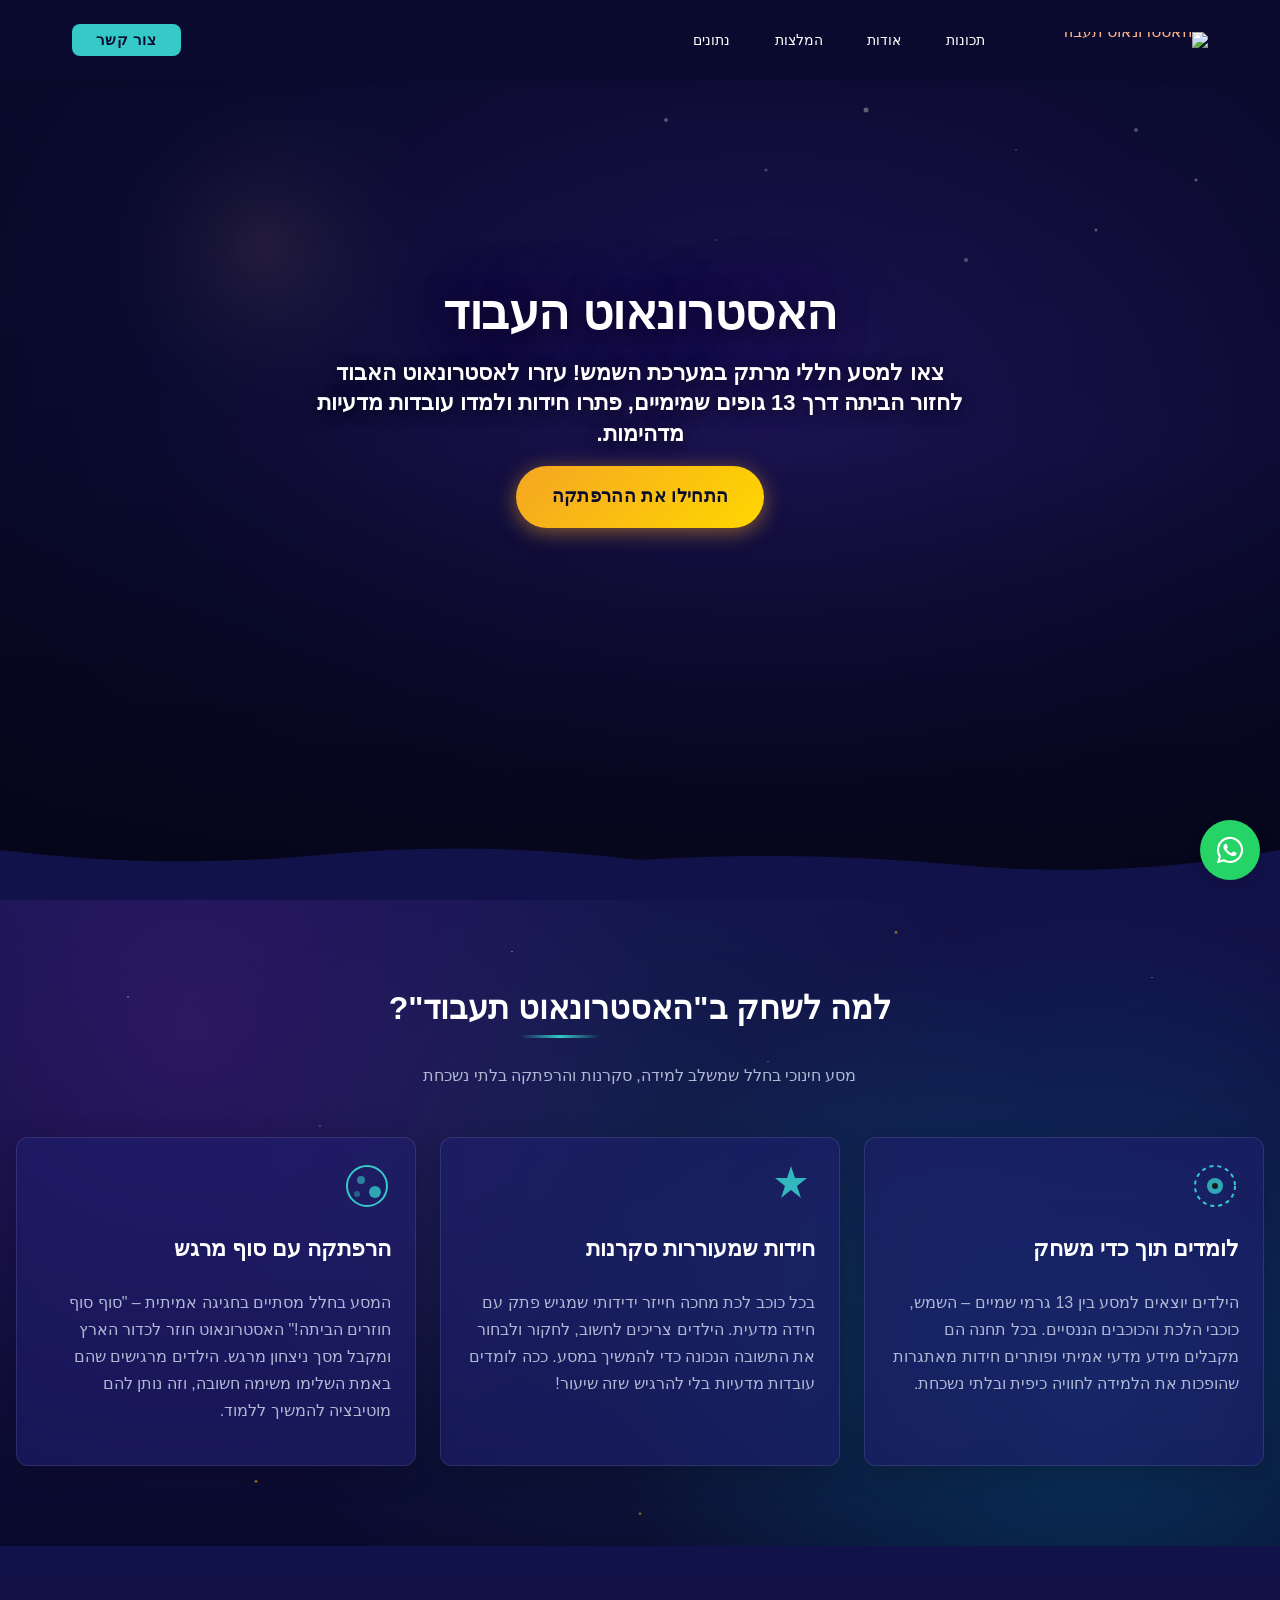
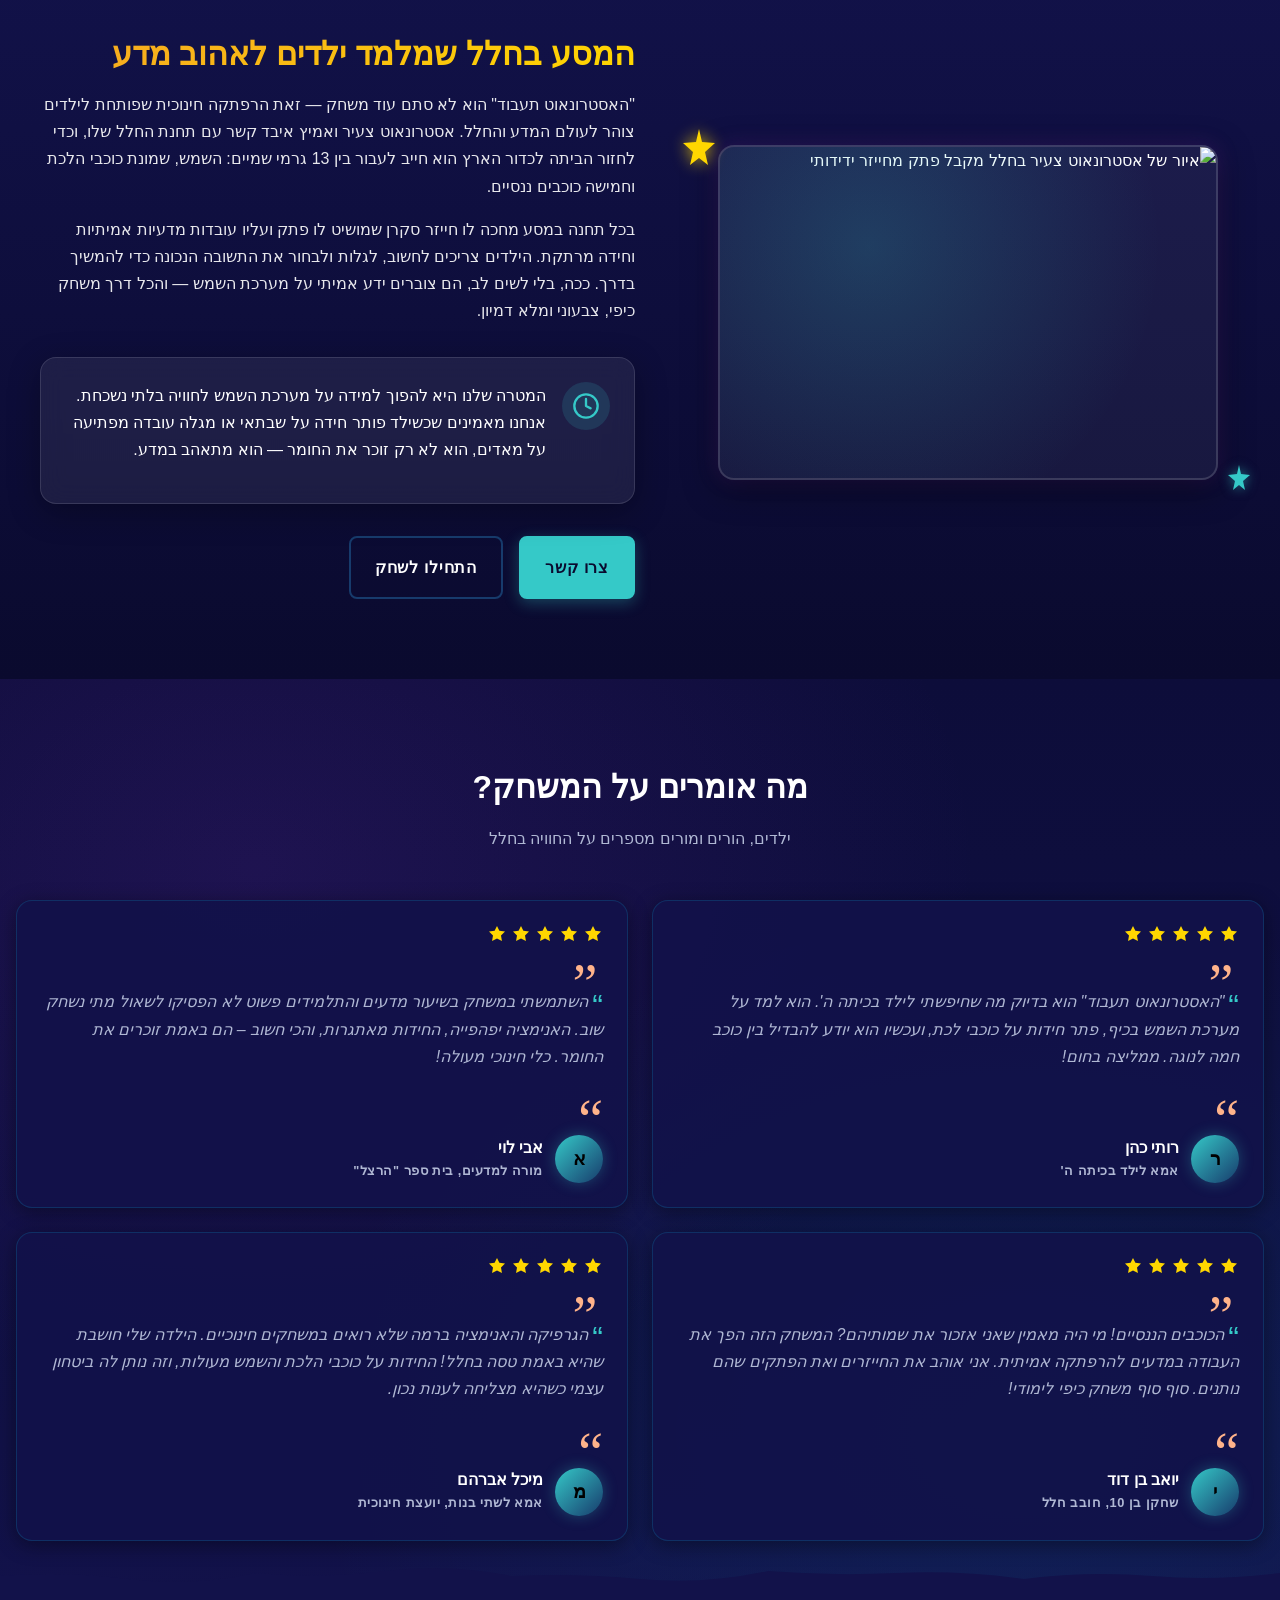
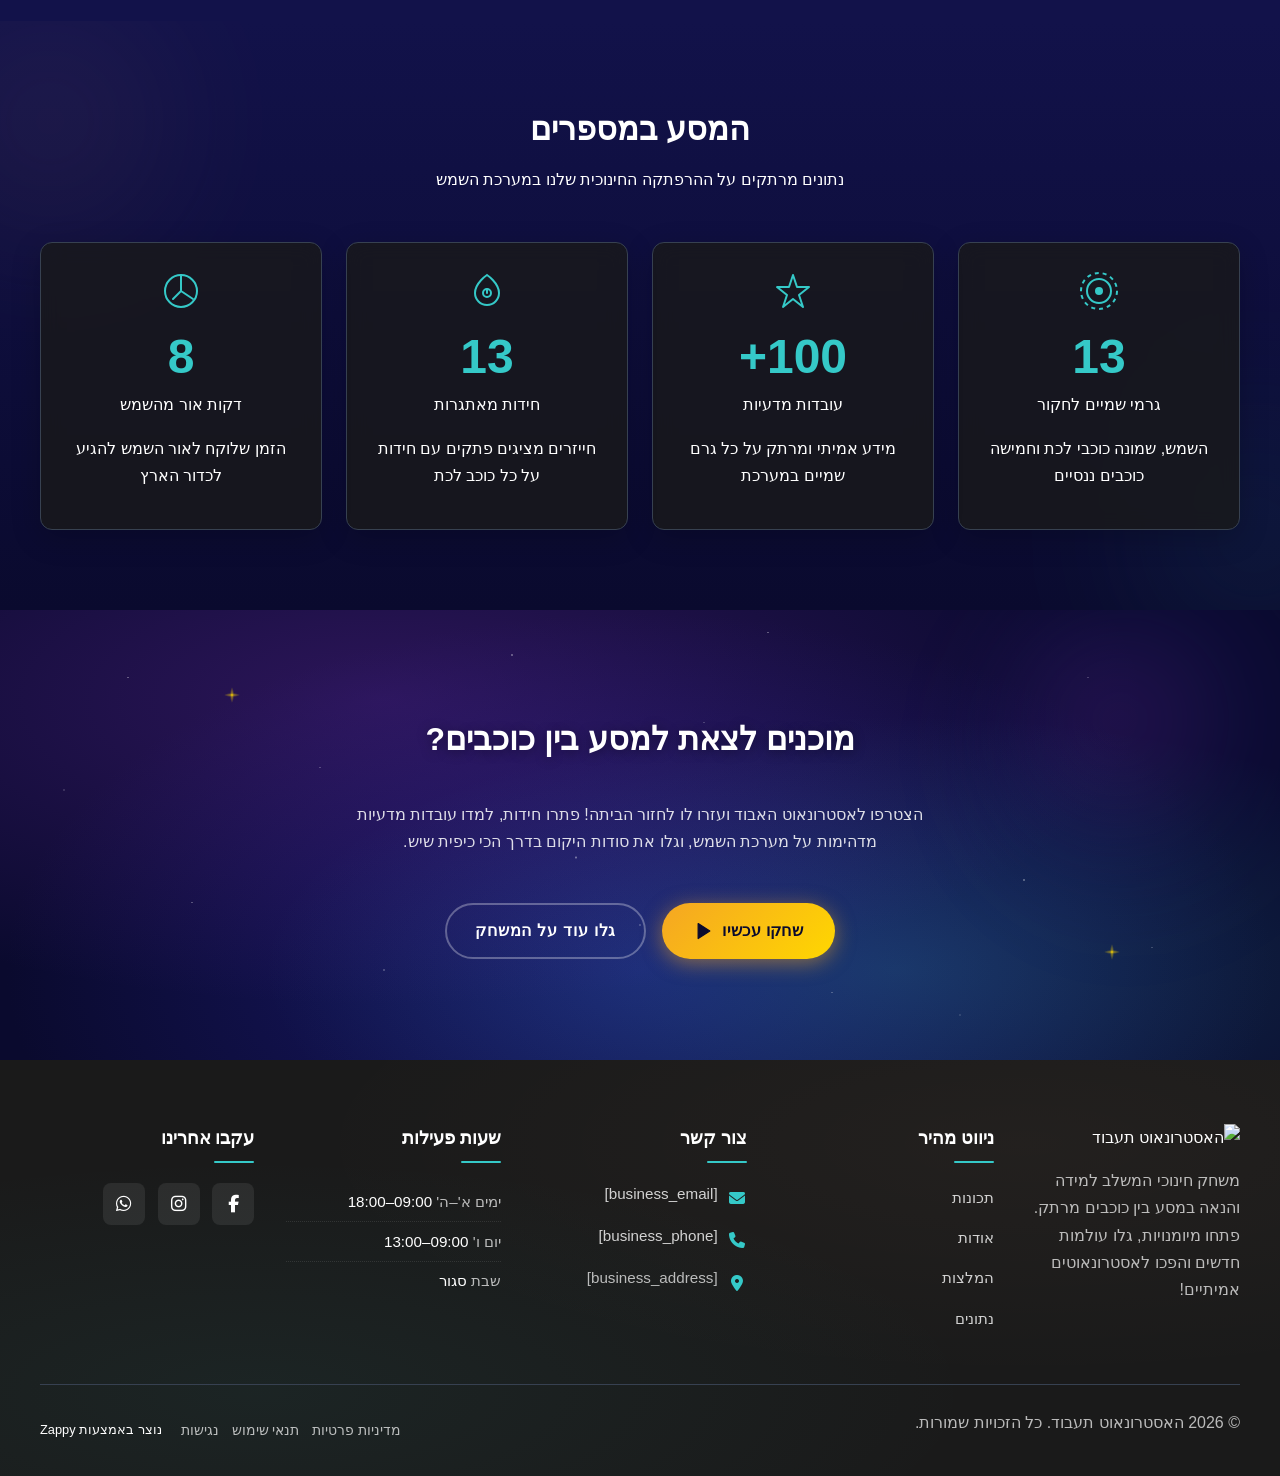
==== commit 7ac3f3fc: "Incremental sync: 1 page(s) — update_text" ====
--- a/public/index.html
+++ b/public/index.html
@@ -1 +1 @@
-<!doctype html><html dir="rtl" lang="he"><head><meta charset="UTF-8"><meta content="width=device-width,initial-scale=1" name="viewport"><meta content="index, follow" name="robots"><title>צאו למסע בחלל ולמדו על מערכת השמש — האסטרונאוט תעבוד</title><meta content="משחק חינוכי לילדים בכיתה ה&#39; על מדעים ומערכת השמש. עזרו לאסטרונאוט האבוד לעבור דרך 13 גרמי שמיים, לפתור חידות מדעיות ולגלות עובדות מרתקות. הרפתקה כיפית שמעוררת סקרנות ולמידה — התחילו לשחק עכשיו!" name="description"><meta content="משחק חינוכי לילדים בכיתה ה' על מדעים ומערכת השמש, משחק כיפי לימודי, לימוד על מערכת השמש, חידות מדעיות לילדים, אנימציה כיפית ומתוחכמת" name="keywords"><link href="/assets/favicon.ico" rel="icon" type="image/x-icon"><link href="/assets/favicon-16x16.png" rel="icon" type="image/png" sizes="16x16"><link href="/assets/favicon-32x32.png" rel="icon" type="image/png" sizes="32x32"><link href="/assets/favicon-48x48.png" rel="icon" type="image/png" sizes="48x48"><link href="/assets/favicon-192x192.png" rel="icon" type="image/png" sizes="192x192"><link href="/assets/favicon-512x512.png" rel="icon" type="image/png" sizes="512x512"><link href="/assets/apple-touch-icon.png" rel="apple-touch-icon"><script>!function(){"use strict";var t="59aaee31-e183-4f94-bfbd-d62f27950211",e="https://api.zappy5.com/api/analytics/track",a=18e5,n=2592e6,o=!0,i=!0,r=!0;var s=function(){var e="zappy_visitor_"+t,a=null;try{if(a=localStorage.getItem(e)){var o=JSON.parse(a),i=Date.now();if(i-o.created<n)return o.lastSeen=i,localStorage.setItem(e,JSON.stringify(o)),o.id}}catch(t){console.warn("Zappy Analytics: LocalStorage not available")}var r="zv_"+Date.now()+"_"+Math.random().toString(36).substr(2,9);try{localStorage.setItem(e,JSON.stringify({id:r,created:Date.now(),lastSeen:Date.now()}))}catch(t){}return r}(),c=function(){var e="zappy_session_"+t,n=null;try{if(n=sessionStorage.getItem(e)){var o=JSON.parse(n),i=Date.now();if(i-o.timestamp<a)return o.timestamp=i,sessionStorage.setItem(e,JSON.stringify(o)),o.id}}catch(t){console.warn("Zappy Analytics: SessionStorage not available")}var r="zs_"+Date.now()+"_"+Math.random().toString(36).substr(2,9);try{sessionStorage.setItem(e,JSON.stringify({id:r,timestamp:Date.now()}))}catch(t){}return r}();function l(a,n){n=n||{};var o={website_id:t,event_type:a,page_path:window.location.pathname,referrer:document.referrer||"direct",visitor_id:s,session_id:c,metadata:n};if(navigator.sendBeacon){var i=new Blob([JSON.stringify(o)],{type:"application/json"});navigator.sendBeacon(e,i)}else fetch(e,{method:"POST",headers:{"Content-Type":"application/json"},body:JSON.stringify(o),keepalive:!0}).catch(function(t){console.warn("Zappy Analytics: Failed to track event",t)})}o&&l("pageview",{title:document.title,url:window.location.href}),i&&document.addEventListener("click",function(t){var e=t.target;if("BUTTON"===e.tagName||e.closest("button")){var a="BUTTON"===e.tagName?e:e.closest("button");l("click",{element:"button",text:a.textContent.trim().substring(0,100),id:a.id||null,class:a.className||null})}else if("A"===e.tagName||e.closest("a")){var n="A"===e.tagName?e:e.closest("a");l("navigation",{element:"link",text:n.textContent.trim().substring(0,100),href:n.href,external:n.hostname!==window.location.hostname})}},!0),r&&document.addEventListener("submit",function(t){var e=t.target;l("form_submit",{form_id:e.id||null,form_name:e.name||null,form_action:e.action||null,form_method:e.method||"GET"})},!0);var d=Date.now();window.addEventListener("beforeunload",function(){l("page_unload",{time_on_page:Math.floor((Date.now()-d)/1e3),page_path:window.location.pathname})}),window.zappyAnalytics={track:l,getVisitorId:function(){return s},getSessionId:function(){return c}}}()</script><meta content="צאו למסע בחלל ולמדו על מערכת השמש — האסטרונאוט תעבוד" property="og:title"><meta content="משחק חינוכי לילדים בכיתה ה&#39; על מדעים ומערכת השמש. עזרו לאסטרונאוט האבוד לעבור דרך 13 גרמי שמיים, לפתור חידות מדעיות ולגלות עובדות מרתקות. הרפתקה כיפית שמעוררת סקרנות ולמידה — התחילו לשחק עכשיו!" property="og:description"><meta content="summary_large_image" name="twitter:card"><meta content="צאו למסע בחלל ולמדו על מערכת השמש — האסטרונאוט תעבוד" name="twitter:title"><meta content="משחק חינוכי לילדים בכיתה ה&#39; על מדעים ומערכת השמש. עזרו לאסטרונאוט האבוד לעבור דרך 13 גרמי שמיים, לפתור חידות מדעיות ולגלות עובדות מרתקות. הרפתקה כיפית שמעוררת סקרנות ולמידה — התחילו לשחק עכשיו!" name="twitter:description"><meta content="website" property="og:type"><meta content="he_IL" property="og:locale"><link href="https://cdnjs.cloudflare.com/ajax/libs/font-awesome/6.4.0/css/all.min.css" rel="stylesheet"><style>.skip-link{position:absolute;top:0;left:0;transform:translateY(-200%);padding:12px 18px;background:var(--bg-dark,#1a1a1a);color:var(--text-light,#fff);font-weight:600;border-radius:0 0 8px 0;z-index:10000}.skip-link:focus{transform:none;outline:2px solid var(--ring,#fff);outline-offset:2px}:focus-visible{outline:2px solid var(--ring,currentColor);outline-offset:3px}</style><link href="/assets/favicon.ico" rel="icon" type="image/x-icon"><link href="/assets/favicon-16x16.png" rel="icon" type="image/png" sizes="16x16"><link href="/assets/favicon-32x32.png" rel="icon" type="image/png" sizes="32x32"><link href="/assets/favicon-48x48.png" rel="icon" type="image/png" sizes="48x48"><link href="/assets/favicon-192x192.png" rel="icon" type="image/png" sizes="192x192"><link href="/assets/favicon-512x512.png" rel="icon" type="image/png" sizes="512x512"><link href="/assets/apple-touch-icon.png" rel="apple-touch-icon"><link href="https://cdn.jsdelivr.net/npm/vanilla-cookieconsent@3/dist/cookieconsent.css" rel="stylesheet"><script src="https://cdn.jsdelivr.net/npm/vanilla-cookieconsent@3/dist/cookieconsent.umd.js"></script><script src="https://cdn.jsdelivr.net/gh/mickidum/acc_toolbar/acctoolbar/acctoolbar.min.js"></script><link href="/styles.css" rel="stylesheet"><script>window.ZAPPY_WEBSITE_ID="59aaee31-e183-4f94-bfbd-d62f27950211",window.ZAPPY_API_BASE="https://api.zappy5.com"</script><style id="zappy-dropdown-submenu-styles">#navMenu li:has(.sub-menu),.nav-menu li:has(.sub-menu),.navbar li:has(.sub-menu),nav li:has(.sub-menu){position:relative}#navMenu .sub-menu,.nav-menu .sub-menu,.navbar .sub-menu,nav .sub-menu{display:block!important;position:absolute!important;top:100%;left:0;min-width:220px;background:#fff;border-radius:8px;box-shadow:0 8px 25px rgba(0,0,0,.15);padding:8px 0;opacity:0;visibility:hidden;transform:translateY(10px);transition:all .3s ease;z-index:1000;list-style:none;pointer-events:none}#navMenu li:hover>.sub-menu,.nav-menu li:hover>.sub-menu,.navbar li:hover>.sub-menu,nav li:hover>.sub-menu{opacity:1!important;visibility:visible!important;transform:translateY(0)!important;pointer-events:auto!important}.sub-menu li{list-style:none;margin:0;padding:0}.sub-menu a{display:block!important;padding:10px 16px!important;color:var(--text-dark,#333)!important;font-weight:500;text-decoration:none;white-space:nowrap;transition:background-color .2s}.sub-menu .zappy-nav-child>a{padding-left:28px!important;font-size:.9em!important;opacity:.85!important}[dir=rtl] .sub-menu .zappy-nav-child>a,html[lang=ar] .sub-menu .zappy-nav-child>a,html[lang=he] .sub-menu .zappy-nav-child>a{padding-left:10px!important;padding-right:28px!important}.sub-menu .zappy-nav-parent>a{font-weight:600!important}.sub-menu a:hover{background-color:#f5f5f5}[dir=rtl] .nav-menu .sub-menu,[dir=rtl] .navbar .sub-menu,[dir=rtl] nav .sub-menu,html[lang=ar] .nav-menu .sub-menu,html[lang=ar] .navbar .sub-menu,html[lang=ar] nav .sub-menu,html[lang=he] .nav-menu .sub-menu,html[lang=he] .navbar .sub-menu,html[lang=he] nav .sub-menu{left:auto!important;right:0!important}.sub-menu:empty,.sub-menu:not(:has(li)):not(:has(> a)),.sub-menu:not(:has(li:not(.zappy-hidden-menu-item))):not(:has(> a)){display:none!important;opacity:0!important;visibility:hidden!important;pointer-events:none!important}li:has(.menu-group-title):hover>.sub-menu{opacity:1!important;visibility:visible!important;transform:translateY(0)!important;pointer-events:auto!important}#navMenu>li>.menu-group-title,.nav-menu>li>.menu-group-title{display:inline-block;padding:.5rem 1rem;cursor:default;user-select:none}@media (max-width:768px){#navMenu .sub-menu,.nav-menu .sub-menu,.navbar .sub-menu,nav .sub-menu{position:static!important;transform:none!important;box-shadow:none!important;background:0 0!important;max-height:0;overflow:hidden;opacity:0;visibility:hidden;transition:max-height .3s ease,opacity .3s ease;padding:0!important;border-radius:0!important}#navMenu .sub-menu.mobile-expanded,.nav-menu .sub-menu.mobile-expanded,.navbar .sub-menu.mobile-expanded{max-height:none!important;overflow-y:visible!important;opacity:1!important;visibility:visible!important;padding:8px 0 8px 16px!important}[dir=rtl] .sub-menu.mobile-expanded,html[lang=he] .sub-menu.mobile-expanded{padding:8px 16px 8px 0!important}#navMenu li:hover>.sub-menu,.nav-menu li:hover>.sub-menu,.navbar li:hover>.sub-menu,nav li:hover>.sub-menu{opacity:0;visibility:hidden;pointer-events:none}#navMenu li>.sub-menu.mobile-expanded,.nav-menu li>.sub-menu.mobile-expanded,.navbar li>.sub-menu.mobile-expanded,nav li>.sub-menu.mobile-expanded{opacity:1!important;visibility:visible!important;pointer-events:auto!important}#navMenu li:has(.sub-menu),.nav-menu li:has(.sub-menu),.navbar li:has(.sub-menu),nav li:has(.sub-menu){display:flex!important;flex-wrap:wrap!important;align-items:center!important;position:relative!important;min-height:44px!important}#navMenu li:has(.sub-menu)>a,.nav-menu li:has(.sub-menu)>a,.navbar li:has(.sub-menu)>a,nav li:has(.sub-menu)>a{flex:1!important;min-width:0!important}#navMenu li:has(.sub-menu)>.menu-group-title,.nav-menu li:has(.sub-menu)>.menu-group-title,.navbar li:has(.sub-menu)>.menu-group-title,nav li:has(.sub-menu)>.menu-group-title{flex:1!important;min-width:0!important;padding:0!important;line-height:inherit!important}#navMenu li:has(.sub-menu)>.sub-menu,.nav-menu li:has(.sub-menu)>.sub-menu,.navbar li:has(.sub-menu)>.sub-menu,nav li:has(.sub-menu)>.sub-menu{flex-basis:100%!important;width:100%!important}#navMenu li:has(.sub-menu)>a [class*=arrow],#navMenu li:has(.sub-menu)>a [class*=chevron],.nav-menu li:has(.sub-menu)>a .fa-angle-down,.nav-menu li:has(.sub-menu)>a .fa-chevron-down,.nav-menu li:has(.sub-menu)>a [class*=arrow],.nav-menu li:has(.sub-menu)>a [class*=chevron],nav li:has(.sub-menu)>a [class*=arrow],nav li:has(.sub-menu)>a [class*=chevron]{display:none!important;visibility:hidden!important}.mobile-submenu-toggle{display:flex!important;align-items:center!important;justify-content:center!important;width:44px!important;height:auto!important;background:0 0!important;border:none!important;cursor:pointer!important;color:var(--text-light)!important;position:static!important;flex-shrink:0!important;align-self:stretch!important;z-index:2!important;padding:0!important;margin:0!important}.mobile-submenu-toggle::after{content:''!important;width:0!important;height:0!important;border-left:6px solid transparent!important;border-right:6px solid transparent!important;border-top:7px solid currentColor!important;transition:transform .3s ease!important}.mobile-submenu-toggle.expanded::after{transform:rotate(180deg)!important}.sub-menu a{padding:10px 0!important;display:block!important;color:var(--text-light)!important;white-space:normal!important}.sub-menu .zappy-nav-child>a{padding-left:28px!important;font-size:.9em!important;opacity:.85!important}[dir=rtl] .sub-menu .zappy-nav-child>a,html[lang=ar] .sub-menu .zappy-nav-child>a,html[lang=he] .sub-menu .zappy-nav-child>a{padding-left:0!important;padding-right:28px!important}.sub-menu .zappy-nav-parent>a{font-weight:600!important}#navMenu.active,.nav-menu.active{max-width:100vw!important;overflow-x:hidden!important;box-sizing:border-box!important}.navbar .sub-menu li a,.zappy-products-dropdown .sub-menu a,nav.navbar .sub-menu li a{color:var(--text-light)!important}}@media (min-width:769px){.mobile-submenu-toggle{display:none!important}}</style><style id="zappy-widget-visibility">html[dir=rtl] .whatsapp-float{right:20px!important;left:auto!important}html:not([dir]) .whatsapp-float,html[dir=ltr] .whatsapp-float{left:20px!important;right:auto!important}html[dir=rtl] #mic-access-tool-general-button,html[dir=rtl] #mic-init-access-tool #mic-access-tool-general-button,html[dir=rtl] #mic-init-access-tool .mic-access-tool-general-button,html[dir=rtl] ._access-icon,html[dir=rtl] .mic-access-tool-general-button{left:20px!important;right:auto!important}html:not([dir]) #mic-access-tool-general-button,html:not([dir]) #mic-init-access-tool #mic-access-tool-general-button,html:not([dir]) #mic-init-access-tool .mic-access-tool-general-button,html:not([dir]) ._access-icon,html:not([dir]) .mic-access-tool-general-button,html[dir=ltr] #mic-access-tool-general-button,html[dir=ltr] #mic-init-access-tool #mic-access-tool-general-button,html[dir=ltr] #mic-init-access-tool .mic-access-tool-general-button,html[dir=ltr] ._access-icon,html[dir=ltr] .mic-access-tool-general-button{right:20px!important;left:auto!important}@media (max-width:768px){.whatsapp-float{display:flex!important}}@media (min-width:769px){.whatsapp-float{display:flex!important}}@media (max-width:768px){#mic-access-tool-general-button,#mic-init-access-tool #mic-access-tool-general-button,#mic-init-access-tool .mic-access-tool-general-button,._access-icon,.mic-access-tool-general-button{display:flex!important;visibility:visible!important;opacity:1!important;pointer-events:auto!important}#mic-access-tool-box.opened-mic-access-tool,#mic-init-access-tool #mic-access-tool-box.opened-mic-access-tool,.mic-access-tool-box.opened-mic-access-tool{visibility:visible!important;opacity:1!important;pointer-events:auto!important}}@media (min-width:769px){#mic-access-tool-general-button,#mic-init-access-tool #mic-access-tool-general-button,#mic-init-access-tool .mic-access-tool-general-button,._access-icon,.mic-access-tool-general-button{display:flex!important;visibility:visible!important;opacity:1!important;pointer-events:auto!important}#mic-access-tool-box.opened-mic-access-tool,#mic-init-access-tool #mic-access-tool-box.opened-mic-access-tool,.mic-access-tool-box.opened-mic-access-tool{visibility:visible!important;opacity:1!important;pointer-events:auto!important}}</style></head><body><a href="#main" class="skip-link">דלג לתוכן הראשי</a><nav class="navbar" dir="rtl"><button aria-label="Menu" class="mobile-toggle" id="mobileToggle"><svg viewBox="0 0 24 24" fill="none" height="24" width="24" class="hamburger-icon"><path d="M3 12h18M3 6h18M3 18h18" stroke="currentColor" stroke-width="2" stroke-linecap="round"></path></svg> <svg viewBox="0 0 24 24" fill="none" height="24" width="24" class="close-icon" style="display:none"><path d="M18 6L6 18M6 6l12 12" stroke="currentColor" stroke-width="2" stroke-linecap="round"></path></svg></button> <button aria-label="Call" class="phone-header-btn" data-phone="[business_phone]"><svg viewBox="0 0 24 24" fill="currentColor" height="20" width="20"><path d="M22 16.92v3a2 2 0 0 1-2.18 2 19.79 19.79 0 0 1-8.63-3.07 19.5 19.5 0 0 1-6-6 19.79 19.79 0 0 1-3.07-8.67A2 2 0 0 1 4.11 2h3a2 2 0 0 1 2 1.72 12.84 12.84 0 0 0 .7 2.81 2 2 0 0 1-.45 2.11L8.09 9.91a16 16 0 0 0 6 6l1.27-1.27a2 2 0 0 1 2.11-.45 12.84 12.84 0 0 0 2.81.7A2 2 0 0 1 22 16.92z"></path></svg></button><div class="nav-container"><div class="nav-right-group"><div class="nav-brand"><a href="/" class="logo-link"><img alt="האסטרונאוט תעבוד" src="/assets/site-----image-1.webp" class="logo"></a></div><ul class="nav-menu" id="navMenu"><li><a href="#features">תכונות</a></li><li><a href="#about">אודות</a></li><li><a href="#testimonials">המלצות</a></li><li><a href="#stats">נתונים</a></li></ul></div><div class="nav-cta-container"><a href="#cta" class="nav-cta-btn">צור קשר</a></div></div></nav><script>window.addEventListener("load",function(){const e=document.querySelector(".navbar, nav, header");if(!e)return void console.log("[Navbar] Navbar element not found");let t=document.getElementById("mobileToggle")||document.querySelector(".mobile-toggle")||document.querySelector(".hamburger")||document.querySelector(".hamburger-menu")||document.querySelector(".menu-toggle")||document.querySelector(".burger-menu")||document.querySelector('[aria-label="Menu"]')||document.querySelector('[aria-label="תפריט"]');const n=document.querySelector(".phone-header-btn"),o=window.getComputedStyle(e);let r=o.backgroundColor;if(console.log("[Navbar] Initial navbar background:",r),"transparent"===r||"rgba(0, 0, 0, 0)"===r||r.startsWith("rgba")&&r.includes(", 0)")){const e=o.backgroundImage;if(e&&"none"!==e)console.log("[Navbar] Navbar has background image/gradient, using dark text"),r="rgb(240, 240, 240)";else{const e=window.getComputedStyle(document.body).backgroundColor;console.log("[Navbar] Navbar transparent, using body background:",e),r=e}}const a=r.match(/\d+/g);if(a&&a.length>=3){const e=(.299*parseInt(a[0])+.587*parseInt(a[1])+.114*parseInt(a[2]))/255;console.log("[Navbar] Mobile button colors preserved from Claude CSS (luminance:",e.toFixed(2)+")");const o=document.createElement("style");o.id="zappy-mobile-nav-fix";document.documentElement.lang;document.documentElement.dir,o.textContent='\n        /* Hide mobile buttons on desktop, show only on mobile */\n        @media (min-width: 769px) {\n          .mobile-toggle,\n          .phone-header-btn {\n            display: none !important;\n          }\n        }\n        \n        /* Show and position mobile buttons correctly on mobile */\n        @media (max-width: 768px) {\n          .navbar,\n          nav.navbar {\n            min-height: 70px !important;\n          }\n\n          .mobile-toggle,\n          .phone-header-btn {\n            position: absolute !important;\n            top: 0 !important;\n            bottom: 0 !important;\n            margin-top: auto !important;\n            margin-bottom: auto !important;\n            transform: none !important;\n            z-index: 1001 !important;\n            display: flex !important;\n            align-items: center !important;\n            justify-content: center !important;\n            width: 36px !important;\n            height: 36px !important;\n            border-radius: 50% !important;\n            border: none !important;\n            cursor: pointer !important;\n            padding: 6px !important;\n            background: none !important;\n            color: var(--nav-text, var(--text-light)) !important;\n            touch-action: manipulation !important;\n            -webkit-tap-highlight-color: transparent !important;\n          }\n\n          html[data-zappy-site-type="ecommerce"] .phone-header-btn,\n          body[data-zappy-site-type="ecommerce"] .phone-header-btn,\n          html[data-zappy-site-type="ecommerce"] header .phone-header-btn,\n          html[data-zappy-site-type="ecommerce"] nav .phone-header-btn {\n            display: none !important;\n            visibility: hidden !important;\n            width: 0 !important;\n            height: 0 !important;\n            min-width: 0 !important;\n            overflow: hidden !important;\n          }\n          \n          /* LTR positioning (default): hamburger LEFT, phone RIGHT */\n          html:not([dir="rtl"]):not([lang="he"]):not([lang="ar"]) .mobile-toggle,\n          html[dir="ltr"] .mobile-toggle {\n            left: 12px !important;\n            right: auto !important;\n          }\n          html:not([dir="rtl"]):not([lang="he"]):not([lang="ar"]) .phone-header-btn,\n          html[dir="ltr"] .phone-header-btn {\n            right: 12px !important;\n            left: auto !important;\n          }\n          \n          /* RTL positioning: hamburger RIGHT, phone LEFT */\n          html[dir="rtl"] .mobile-toggle,\n          html[lang="he"] .mobile-toggle,\n          html[lang="ar"] .mobile-toggle {\n            right: 12px !important;\n            left: auto !important;\n          }\n          html[dir="rtl"] .phone-header-btn,\n          html[lang="he"] .phone-header-btn,\n          html[lang="ar"] .phone-header-btn {\n            left: 12px !important;\n            right: auto !important;\n          }\n          \n          /* CRITICAL: Ensure nav-container has min-height on mobile */\n          /* All children are positioned absolutely/fixed on mobile, so height:auto collapses to 0 */\n          .nav-container {\n            min-height: 70px !important;\n            position: relative !important;\n          }\n          \n          /* Ensure SVG icons are properly sized and inherit color */\n          .mobile-toggle svg,\n          .phone-header-btn svg {\n            width: 24px !important;\n            height: 24px !important;\n            /* Don\'t force display - let JavaScript control hamburger/close toggle */\n          }\n          \n          /* Reset nav-cta-container on mobile - remove desktop box-shadow/padding */\n          /* that creates a visible ghost box when CTA button is hidden */\n          .nav-cta-container {\n            box-shadow: none !important;\n            padding: 0 !important;\n          }\n          \n          /* Hide nav-cta-container entirely on mobile when there\'s no lang-switcher */\n          /* (only the CTA button is inside, and it\'s hidden on mobile) */\n          .nav-cta-container:not(:has(.lang-switcher)) {\n            display: none !important;\n          }\n          \n          /* CRITICAL: Prevent hero image fade gradient from bleeding over headline text */\n          /* The .image-fade-gradient has bottom: -30px (extends below parent) */\n          /* On mobile stacked layout, this overlaps the h1 text below the image */\n          .hero-image-column {\n            overflow: hidden !important;\n          }\n          .image-fade-gradient {\n            bottom: 0 !important;\n          }\n          \n          /* Hide desktop language switcher on mobile - hamburger menu handles it */\n          /* High specificity to override stored CSS */\n          .lang-switcher,\n          .nav-cta-container .lang-switcher,\n          .nav-container .lang-switcher,\n          .navbar .lang-switcher,\n          .navbar .nav-cta-container .lang-switcher {\n            display: none !important;\n          }\n        }\n      ';const r=document.getElementById("zappy-mobile-nav-fix");r&&r.remove(),document.head.appendChild(o),console.log("[Navbar] Critical CSS injected for mobile nav positioning");const i=window.innerWidth<=768;if(t){const e=t.querySelector(".hamburger-icon"),n=t.querySelector(".close-icon");e&&(e.style.setProperty("width","24px","important"),e.style.setProperty("height","24px","important"),e.style.setProperty("display","block","important")),n&&(n.style.setProperty("width","24px","important"),n.style.setProperty("height","24px","important"),n.style.setProperty("display","none","important")),i?(t.style.setProperty("position","absolute","important"),t.style.setProperty("top","0","important"),t.style.setProperty("bottom","0","important"),t.style.setProperty("margin-top","auto","important"),t.style.setProperty("margin-bottom","auto","important"),t.style.setProperty("transform","none","important"),t.style.setProperty("z-index","1001","important"),t.style.removeProperty("left"),t.style.removeProperty("right"),console.log("[Navbar] Mobile toggle positioning applied (mobile viewport)")):(t.style.removeProperty("position"),t.style.removeProperty("top"),t.style.removeProperty("transform"),t.style.removeProperty("z-index"),t.style.removeProperty("left"),t.style.removeProperty("right"),console.log("[Navbar] Desktop viewport - cleared mobile toggle inline positioning"))}if(n){const e=n.querySelector("svg");e&&(e.style.width="24px",e.style.height="24px",e.setAttribute("width","24"),e.setAttribute("height","24")),i?(n.style.setProperty("position","absolute","important"),n.style.setProperty("top","0","important"),n.style.setProperty("bottom","0","important"),n.style.setProperty("margin-top","auto","important"),n.style.setProperty("margin-bottom","auto","important"),n.style.setProperty("transform","none","important"),n.style.setProperty("z-index","1001","important"),n.style.removeProperty("left"),n.style.removeProperty("right"),console.log("[Navbar] Phone button positioning applied (mobile viewport)")):(n.style.removeProperty("position"),n.style.removeProperty("top"),n.style.removeProperty("transform"),n.style.removeProperty("z-index"),n.style.removeProperty("left"),n.style.removeProperty("right"),console.log("[Navbar] Desktop viewport - cleared phone button inline positioning"))}}else console.log("[Navbar] Could not parse background color:",r);t=document.getElementById("mobileToggle")||document.querySelector(".mobile-toggle")||document.querySelector(".hamburger")||document.querySelector(".hamburger-menu")||document.querySelector(".menu-toggle")||document.querySelector(".burger-menu")||document.querySelector('[aria-label="Menu"]')||document.querySelector('[aria-label="תפריט"]');const i=document.getElementById("navMenu")||document.querySelector(".nav-menu")||document.querySelector(".nav-links")||document.querySelector("nav ul:not(.submenu)");if(!t||!i)return void console.log("[Navbar] Mobile toggle or menu not found:",{toggle:!!t,menu:!!i});i.id||(i.id="navMenu"),console.log("[Navbar] Initializing mobile menu...");const l=t.cloneNode(!0);t.parentNode.replaceChild(l,t);var s=0;function p(e){var t=Date.now();t-s<300||(s=t,function(e){e.preventDefault(),e.stopPropagation();const t=l.querySelector(".hamburger-icon"),n=l.querySelector(".close-icon");i.classList.contains("active")?(i.classList.remove("active"),t&&t.style.setProperty("display","block","important"),n&&n.style.setProperty("display","none","important"),document.body.style.overflow="",console.log("[Navbar] Menu closed")):(i.classList.add("active"),t&&t.style.setProperty("display","none","important"),n&&n.style.setProperty("display","block","important"),document.body.style.overflow="hidden",console.log("[Navbar] Menu opened"))}(e))}l.addEventListener("click",p),l.addEventListener("touchend",p),i.querySelectorAll("a").forEach(function(e){e.addEventListener("click",function(){if("#"===this.getAttribute("href"))return;const e=l.querySelector(".hamburger-icon"),t=l.querySelector(".close-icon");i.classList.remove("active"),e&&e.style.setProperty("display","block","important"),t&&t.style.setProperty("display","none","important"),document.body.style.overflow="",console.log("[Navbar] Menu closed (link clicked)")})});var m=i.querySelectorAll(".dropdown-toggle");m.forEach(function(e){e.addEventListener("click",function(e){e.preventDefault(),e.stopPropagation();var t=this.closest(".nav-dropdown");t&&(t.parentNode.querySelectorAll(".nav-dropdown.open").forEach(function(e){e!==t&&e.classList.remove("open")}),t.classList.toggle("open"),console.log("[Navbar] Dropdown toggled:",t.classList.contains("open")?"open":"closed"))})}),document.addEventListener("click",function(e){e.target.closest(".nav-dropdown")||document.querySelectorAll(".nav-dropdown.open").forEach(function(e){e.classList.remove("open")})}),console.log("[Navbar] Dropdown handlers initialized for "+m.length+" dropdowns"),n&&n.addEventListener("click",function(){const e=document.querySelectorAll('a[href^="tel:"]'),t=e.length>0?e[0].getAttribute("href").replace("tel:",""):"[business_phone]";window.location.href="tel:"+t,console.log("[Navbar] Phone button clicked")}),console.log("[Navbar] Mobile menu initialized successfully")})</script><main id="main"><section class="index-hero-section" data-band-index="0" data-layout-spec="בית-hero" id="hero" data-hero-type="fullscreen-scrim" dir="rtl" style="position:relative;overflow:visible"><div class="index-hero-section__bg-wrapper"><img alt="אסטרונאוט בחלל" src="/assets/site-hero-bg-astronaut.webp" class="index-hero-section__bg-img" data-context="A cinematic wide shot of a lost astronaut floating in deep outer space, surrounded by glowing stars, colorful nebulas, and a distant view of the solar system planets. The scene is adventurous and magical, with a purple and blue cosmic color palette, perfect for a childrens educational game hero background." data-hero-bg="true" data-placeholder="hero-bg-astronaut" fetchpriority="high" height="1080" loading="eager" width="1920"></div><div class="index-hero-section__overlay" aria-hidden="true"></div><svg viewBox="0 0 400 400" xmlns="http://www.w3.org/2000/svg" aria-hidden="true" data-no-icon-edit="true" class="index-hero-section__decor-galaxy"><defs><radialGradient cx="50%" cy="50%" id="galaxyGrad" r="50%"><stop offset="0%" stop-color="var(--accent)" stop-opacity="0.35"></stop><stop offset="100%" stop-color="var(--secondary)" stop-opacity="0"></stop></radialGradient></defs><ellipse cx="200" cy="200" fill="url(#galaxyGrad)" rx="180" ry="180"></ellipse></svg> <svg viewBox="0 0 600 200" xmlns="http://www.w3.org/2000/svg" aria-hidden="true" data-no-icon-edit="true" class="index-hero-section__decor-stars"><circle cx="50" cy="30" r="2" fill="#FFFFFF" opacity="0.8"></circle><circle cx="150" cy="80" r="1.5" fill="#FFFFFF" opacity="0.6"></circle><circle cx="250" cy="20" r="2.5" fill="#FFFFFF" opacity="0.9"></circle><circle cx="400" cy="60" r="1" fill="#FFFFFF" opacity="0.5"></circle><circle cx="520" cy="40" r="2" fill="#FFFFFF" opacity="0.7"></circle><circle cx="580" cy="90" r="1.5" fill="#FFFFFF" opacity="0.8"></circle><circle cx="100" cy="150" r="1" fill="#FFFFFF" opacity="0.4"></circle><circle cx="350" cy="170" r="2" fill="#FFFFFF" opacity="0.6"></circle><circle cx="480" cy="140" r="1.5" fill="#FFFFFF" opacity="0.7"></circle></svg><div class="index-hero-section__content"><h1 class="index-hero-section__headline">האסטרונאוט תעבוד</h1><h3 class="index-hero-section__subheadline">צאו למסע חללי מרתק במערכת השמש! עזרו לאסטרונאוט האבוד לחזור הביתה דרך 13 גופים שמימיים, פתרו חידות ולמדו עובדות מדעיות מדהימות.</h3><a href="#contact" class="btn-pill index-hero-section__cta">התחילו את ההרפתקה</a></div><div class="index-hero-section__divider-wrapper"><svg viewBox="0 0 1200 80" xmlns="http://www.w3.org/2000/svg" aria-hidden="true" data-no-icon-edit="true" preserveAspectRatio="none"><path d="M0,80 L0,30 Q150,50 300,35 T600,40 Q750,30 900,45 T1200,30 L1200,80 Z" fill="#12124A"></path></svg></div></section><section class="index-features-section" data-band-index="1" data-layout-spec="בית-features" id="features"><div class="index-features-container"><div class="index-features-header"><h2>למה לשחק ב"האסטרונאוט תעבוד"?</h2><p>מסע חינוכי בחלל שמשלב למידה, סקרנות והרפתקה בלתי נשכחת</p></div><div class="index-features-grid"><article class="index-features-card"><div class="index-features-card-icon"><svg viewBox="0 0 48 48" fill="none" data-element-type="icon" data-icon-type="svg" height="48" width="48" xmlns="http://www.w3.org/2000/svg"><circle cx="24" cy="24" r="20" stroke="currentColor" stroke-width="2" stroke-dasharray="4 4"></circle><circle cx="24" cy="24" r="8" fill="currentColor" opacity="0.8"></circle><circle cx="24" cy="24" r="3" fill="var(--bg-dark)"></circle></svg></div><div class="index-features-card-content"><h3>לומדים תוך כדי משחק</h3><p>הילדים יוצאים למסע בין 13 גרמי שמיים – השמש, כוכבי הלכת והכוכבים הננסיים. בכל תחנה הם מקבלים מידע מדעי אמיתי ופותרים חידות מאתגרות שהופכות את הלמידה לחוויה כיפית ובלתי נשכחת.</p></div></article><article class="index-features-card"><div class="index-features-card-icon"><svg viewBox="0 0 48 48" fill="none" data-element-type="icon" data-icon-type="svg" height="48" width="48" xmlns="http://www.w3.org/2000/svg"><path d="M24 4L28 16H40L30 24L34 36L24 28L14 36L18 24L8 16H20L24 4Z" fill="currentColor" opacity="0.9"></path></svg></div><div class="index-features-card-content"><h3>חידות שמעוררות סקרנות</h3><p>בכל כוכב לכת מחכה חייזר ידידותי שמגיש פתק עם חידה מדעית. הילדים צריכים לחשוב, לחקור ולבחור את התשובה הנכונה כדי להמשיך במסע. ככה לומדים עובדות מדעיות בלי להרגיש שזה שיעור!</p></div></article><article class="index-features-card"><div class="index-features-card-icon"><svg viewBox="0 0 48 48" fill="none" data-element-type="icon" data-icon-type="svg" height="48" width="48" xmlns="http://www.w3.org/2000/svg"><circle cx="24" cy="24" r="20" stroke="currentColor" stroke-width="2"></circle><circle cx="18" cy="18" r="4" fill="currentColor" opacity="0.6"></circle><circle cx="32" cy="30" r="6" fill="currentColor" opacity="0.8"></circle><circle cx="14" cy="32" r="3" fill="currentColor" opacity="0.4"></circle></svg></div><div class="index-features-card-content"><h3>הרפתקה עם סוף מרגש</h3><p>המסע בחלל מסתיים בחגיגה אמיתית – "סוף סוף חוזרים הביתה!" האסטרונאוט חוזר לכדור הארץ ומקבל מסך ניצחון מרגש. הילדים מרגישים שהם באמת השלימו משימה חשובה, וזה נותן להם מוטיבציה להמשיך ללמוד.</p></div></article></div></div></section><section class="index-about-section" data-band-index="2" data-layout-spec="בית-about" id="about"><div class="about-container"><div class="about-image-col"><div class="about-image-frame"><img alt="איור של אסטרונאוט צעיר בחלל מקבל פתק מחייזר ידידותי" src="/assets/site-index-about-image-1.webp" data-context="A warm, playful illustration of a young astronaut floating in space with a surprised expression, surrounded by colorful planets, stars, and a small alien handing them a glowing note. The style is whimsical and inviting, perfect for a children's educational game about the solar system." data-placeholder="index-about-image-1" height="400" loading="lazy" width="600" decoding="async"><div class="image-glow"></div></div><div class="decorative-star star-1" aria-hidden="true"><svg viewBox="0 0 24 24" fill="currentColor"><path d="M12 2l1.5 6.5L20 9l-5 4.5 1.5 6.5L12 16.5 7.5 20 9 13.5 4 9l6.5-.5z"></path></svg></div><div class="decorative-star star-2" aria-hidden="true"><svg viewBox="0 0 16 16" fill="currentColor"><path d="M8 1l1 4.5L13.5 6l-3.5 3 1 4.5L8 11l-3 2.5 1-4.5L2.5 6l4.5-.5z"></path></svg></div></div><div class="about-text-col"><h2 class="about-title">המסע בחלל שמלמד ילדים לאהוב מדע</h2><p class="about-description">"האסטרונאוט תעבוד" הוא לא סתם עוד משחק — זאת הרפתקה חינוכית שפותחת לילדים צוהר לעולם המדע והחלל. אסטרונאוט צעיר ואמיץ איבד קשר עם תחנת החלל שלו, וכדי לחזור הביתה לכדור הארץ הוא חייב לעבור בין 13 גרמי שמיים: השמש, שמונת כוכבי הלכת וחמישה כוכבים ננסיים.</p><p class="about-description">בכל תחנה במסע מחכה לו חייזר סקרן שמושיט לו פתק ועליו עובדות מדעיות אמיתיות וחידה מרתקת. הילדים צריכים לחשוב, לגלות ולבחור את התשובה הנכונה כדי להמשיך בדרך. ככה, בלי לשים לב, הם צוברים ידע אמיתי על מערכת השמש — והכל דרך משחק כיפי, צבעוני ומלא דמיון.</p><div class="about-mission-box"><div class="mission-icon" aria-hidden="true"><svg viewBox="0 0 24 24" fill="none" stroke="currentColor" stroke-linecap="round" stroke-linejoin="round" stroke-width="2"><circle cx="12" cy="12" r="10"></circle><path d="M12 6v6l4 2"></path></svg></div><p class="mission-text">המטרה שלנו היא להפוך למידה על מערכת השמש לחוויה בלתי נשכחת. אנחנו מאמינים שכשילד פותר חידה על שבתאי או מגלה עובדה מפתיעה על מאדים, הוא לא רק זוכר את החומר — הוא מתאהב במדע.</p></div><div class="about-cta-row"><a href="/contact" class="about-cta-btn primary-btn">צרו קשר</a> <a href="/game" class="about-cta-btn secondary-btn">התחילו לשחק</a></div></div></div></section><section class="index-testimonials-section" data-band-index="3" data-layout-spec="בית-testimonials" id="testimonials"><div class="index-testimonials-section__container"><div class="index-testimonials-section__header"><h2 class="index-testimonials-section__title">מה אומרים על המשחק?</h2><p class="index-testimonials-section__subtitle">ילדים, הורים ומורים מספרים על החוויה בחלל</p></div><div class="index-testimonials-section__grid"><article class="index-testimonials-section__card"><div class="index-testimonials-section__card-stars" aria-hidden="true"><svg viewBox="0 0 20 20" fill="currentColor" data-element-type="icon" data-icon-type="svg"><path d="M10 1l2.39 4.84L18 6.5l-4 3.91.94 5.51L10 13.5l-4.94 2.42.94-5.51L2 6.5l5.61-.66L10 1z"></path></svg> <svg viewBox="0 0 20 20" fill="currentColor" data-element-type="icon" data-icon-type="svg"><path d="M10 1l2.39 4.84L18 6.5l-4 3.91.94 5.51L10 13.5l-4.94 2.42.94-5.51L2 6.5l5.61-.66L10 1z"></path></svg> <svg viewBox="0 0 20 20" fill="currentColor" data-element-type="icon" data-icon-type="svg"><path d="M10 1l2.39 4.84L18 6.5l-4 3.91.94 5.51L10 13.5l-4.94 2.42.94-5.51L2 6.5l5.61-.66L10 1z"></path></svg> <svg viewBox="0 0 20 20" fill="currentColor" data-element-type="icon" data-icon-type="svg"><path d="M10 1l2.39 4.84L18 6.5l-4 3.91.94 5.51L10 13.5l-4.94 2.42.94-5.51L2 6.5l5.61-.66L10 1z"></path></svg> <svg viewBox="0 0 20 20" fill="currentColor" data-element-type="icon" data-icon-type="svg"><path d="M10 1l2.39 4.84L18 6.5l-4 3.91.94 5.51L10 13.5l-4.94 2.42.94-5.51L2 6.5l5.61-.66L10 1z"></path></svg></div><blockquote class="index-testimonials-section__quote"><p>"האסטרונאוט תעבוד" הוא בדיוק מה שחיפשתי לילד בכיתה ה'. הוא למד על מערכת השמש בכיף, פתר חידות על כוכבי לכת, ועכשיו הוא יודע להבדיל בין כוכב חמה לנוגה. ממליצה בחום!</p></blockquote><div class="index-testimonials-section__author"><div class="index-testimonials-section__avatar" aria-hidden="true"><span>ר</span></div><div class="index-testimonials-section__author-info"><strong class="index-testimonials-section__author-name">רותי כהן</strong> <span class="index-testimonials-section__author-role">אמא לילד בכיתה ה'</span></div></div></article><article class="index-testimonials-section__card"><div class="index-testimonials-section__card-stars" aria-hidden="true"><svg viewBox="0 0 20 20" fill="currentColor" data-element-type="icon" data-icon-type="svg"><path d="M10 1l2.39 4.84L18 6.5l-4 3.91.94 5.51L10 13.5l-4.94 2.42.94-5.51L2 6.5l5.61-.66L10 1z"></path></svg> <svg viewBox="0 0 20 20" fill="currentColor" data-element-type="icon" data-icon-type="svg"><path d="M10 1l2.39 4.84L18 6.5l-4 3.91.94 5.51L10 13.5l-4.94 2.42.94-5.51L2 6.5l5.61-.66L10 1z"></path></svg> <svg viewBox="0 0 20 20" fill="currentColor" data-element-type="icon" data-icon-type="svg"><path d="M10 1l2.39 4.84L18 6.5l-4 3.91.94 5.51L10 13.5l-4.94 2.42.94-5.51L2 6.5l5.61-.66L10 1z"></path></svg> <svg viewBox="0 0 20 20" fill="currentColor" data-element-type="icon" data-icon-type="svg"><path d="M10 1l2.39 4.84L18 6.5l-4 3.91.94 5.51L10 13.5l-4.94 2.42.94-5.51L2 6.5l5.61-.66L10 1z"></path></svg> <svg viewBox="0 0 20 20" fill="currentColor" data-element-type="icon" data-icon-type="svg"><path d="M10 1l2.39 4.84L18 6.5l-4 3.91.94 5.51L10 13.5l-4.94 2.42.94-5.51L2 6.5l5.61-.66L10 1z"></path></svg></div><blockquote class="index-testimonials-section__quote"><p>השתמשתי במשחק בשיעור מדעים והתלמידים פשוט לא הפסיקו לשאול מתי נשחק שוב. האנימציה יפהפייה, החידות מאתגרות, והכי חשוב – הם באמת זוכרים את החומר. כלי חינוכי מעולה!</p></blockquote><div class="index-testimonials-section__author"><div class="index-testimonials-section__avatar" aria-hidden="true"><span>א</span></div><div class="index-testimonials-section__author-info"><strong class="index-testimonials-section__author-name">אבי לוי</strong> <span class="index-testimonials-section__author-role">מורה למדעים, בית ספר "הרצל"</span></div></div></article><article class="index-testimonials-section__card"><div class="index-testimonials-section__card-stars" aria-hidden="true"><svg viewBox="0 0 20 20" fill="currentColor" data-element-type="icon" data-icon-type="svg"><path d="M10 1l2.39 4.84L18 6.5l-4 3.91.94 5.51L10 13.5l-4.94 2.42.94-5.51L2 6.5l5.61-.66L10 1z"></path></svg> <svg viewBox="0 0 20 20" fill="currentColor" data-element-type="icon" data-icon-type="svg"><path d="M10 1l2.39 4.84L18 6.5l-4 3.91.94 5.51L10 13.5l-4.94 2.42.94-5.51L2 6.5l5.61-.66L10 1z"></path></svg> <svg viewBox="0 0 20 20" fill="currentColor" data-element-type="icon" data-icon-type="svg"><path d="M10 1l2.39 4.84L18 6.5l-4 3.91.94 5.51L10 13.5l-4.94 2.42.94-5.51L2 6.5l5.61-.66L10 1z"></path></svg> <svg viewBox="0 0 20 20" fill="currentColor" data-element-type="icon" data-icon-type="svg"><path d="M10 1l2.39 4.84L18 6.5l-4 3.91.94 5.51L10 13.5l-4.94 2.42.94-5.51L2 6.5l5.61-.66L10 1z"></path></svg> <svg viewBox="0 0 20 20" fill="currentColor" data-element-type="icon" data-icon-type="svg"><path d="M10 1l2.39 4.84L18 6.5l-4 3.91.94 5.51L10 13.5l-4.94 2.42.94-5.51L2 6.5l5.61-.66L10 1z"></path></svg></div><blockquote class="index-testimonials-section__quote"><p>הכוכבים הננסיים! מי היה מאמין שאני אזכור את שמותיהם? המשחק הזה הפך את העבודה במדעים להרפתקה אמיתית. אני אוהב את החייזרים ואת הפתקים שהם נותנים. סוף סוף משחק כיפי לימודי!</p></blockquote><div class="index-testimonials-section__author"><div class="index-testimonials-section__avatar" aria-hidden="true"><span>י</span></div><div class="index-testimonials-section__author-info"><strong class="index-testimonials-section__author-name">יואב בן דוד</strong> <span class="index-testimonials-section__author-role">שחקן בן 10, חובב חלל</span></div></div></article><article class="index-testimonials-section__card"><div class="index-testimonials-section__card-stars" aria-hidden="true"><svg viewBox="0 0 20 20" fill="currentColor" data-element-type="icon" data-icon-type="svg"><path d="M10 1l2.39 4.84L18 6.5l-4 3.91.94 5.51L10 13.5l-4.94 2.42.94-5.51L2 6.5l5.61-.66L10 1z"></path></svg> <svg viewBox="0 0 20 20" fill="currentColor" data-element-type="icon" data-icon-type="svg"><path d="M10 1l2.39 4.84L18 6.5l-4 3.91.94 5.51L10 13.5l-4.94 2.42.94-5.51L2 6.5l5.61-.66L10 1z"></path></svg> <svg viewBox="0 0 20 20" fill="currentColor" data-element-type="icon" data-icon-type="svg"><path d="M10 1l2.39 4.84L18 6.5l-4 3.91.94 5.51L10 13.5l-4.94 2.42.94-5.51L2 6.5l5.61-.66L10 1z"></path></svg> <svg viewBox="0 0 20 20" fill="currentColor" data-element-type="icon" data-icon-type="svg"><path d="M10 1l2.39 4.84L18 6.5l-4 3.91.94 5.51L10 13.5l-4.94 2.42.94-5.51L2 6.5l5.61-.66L10 1z"></path></svg> <svg viewBox="0 0 20 20" fill="currentColor" data-element-type="icon" data-icon-type="svg"><path d="M10 1l2.39 4.84L18 6.5l-4 3.91.94 5.51L10 13.5l-4.94 2.42.94-5.51L2 6.5l5.61-.66L10 1z"></path></svg></div><blockquote class="index-testimonials-section__quote"><p>הגרפיקה והאנימציה ברמה שלא רואים במשחקים חינוכיים. הילדה שלי חושבת שהיא באמת טסה בחלל! החידות על כוכבי הלכת והשמש מעולות, וזה נותן לה ביטחון עצמי כשהיא מצליחה לענות נכון.</p></blockquote><div class="index-testimonials-section__author"><div class="index-testimonials-section__avatar" aria-hidden="true"><span>מ</span></div><div class="index-testimonials-section__author-info"><strong class="index-testimonials-section__author-name">מיכל אברהם</strong> <span class="index-testimonials-section__author-role">אמא לשתי בנות, יועצת חינוכית</span></div></div></article></div></div><div class="index-testimonials-section__divider-wrapper" aria-hidden="true" data-no-icon-edit="true"><svg viewBox="0 0 1200 80" xmlns="http://www.w3.org/2000/svg" preserveAspectRatio="none"><path d="M0,80 L0,35 Q60,30 120,38 T240,32 Q300,38 360,30 T480,35 Q540,32 600,38 T720,30 Q780,35 840,32 T960,38 Q1020,30 1080,35 T1200,32 L1200,80 Z" fill="#12124A"></path></svg></div></section><section class="index-stats-section" data-band-index="4" data-layout-spec="בית-stats" id="stats"><div class="index-stats-section__container"><div class="index-stats-section__header"><h2 class="index-stats-section__title">המסע במספרים</h2><p class="index-stats-section__subtitle">נתונים מרתקים על ההרפתקה החינוכית שלנו במערכת השמש</p></div><div class="index-stats-section__grid"><div class="index-stats-section__card"><div class="index-stats-section__card-icon"><svg viewBox="0 0 40 40" fill="none" data-element-type="icon" data-icon-type="svg" height="40" width="40" xmlns="http://www.w3.org/2000/svg"><circle cx="20" cy="20" r="18" stroke="currentColor" stroke-width="2" stroke-dasharray="4 4"></circle><circle cx="20" cy="20" r="12" stroke="currentColor" stroke-width="2"></circle><circle cx="20" cy="20" r="4" fill="currentColor"></circle></svg></div><span class="index-stats-section__number">13</span><p class="index-stats-section__label">גרמי שמיים לחקור</p><p class="index-stats-section__desc">השמש, שמונה כוכבי לכת וחמישה כוכבים ננסיים</p></div><div class="index-stats-section__card"><div class="index-stats-section__card-icon"><svg viewBox="0 0 40 40" fill="none" data-element-type="icon" data-icon-type="svg" height="40" width="40" xmlns="http://www.w3.org/2000/svg"><path d="M20 4L24 16H36L26 24L30 36L20 28L10 36L14 24L4 16H16L20 4Z" stroke="currentColor" stroke-width="2" stroke-linejoin="round"></path></svg></div><span class="index-stats-section__number">100+</span><p class="index-stats-section__label">עובדות מדעיות</p><p class="index-stats-section__desc">מידע אמיתי ומרתק על כל גרם שמיים במערכת</p></div><div class="index-stats-section__card"><div class="index-stats-section__card-icon"><svg viewBox="0 0 40 40" fill="none" data-element-type="icon" data-icon-type="svg" height="40" width="40" xmlns="http://www.w3.org/2000/svg"><path d="M20 4C20 4 8 12 8 22C8 28.6274 13.3726 34 20 34C26.6274 34 32 28.6274 32 22C32 12 20 4 20 4Z" stroke="currentColor" stroke-width="2"></path><circle cx="20" cy="22" r="4" stroke="currentColor" stroke-width="2"></circle><path d="M20 22V18" stroke="currentColor" stroke-width="2" stroke-linecap="round"></path></svg></div><span class="index-stats-section__number">13</span><p class="index-stats-section__label">חידות מאתגרות</p><p class="index-stats-section__desc">חייזרים מציגים פתקים עם חידות על כל כוכב לכת</p></div><div class="index-stats-section__card"><div class="index-stats-section__card-icon"><svg viewBox="0 0 40 40" fill="none" data-element-type="icon" data-icon-type="svg" height="40" width="40" xmlns="http://www.w3.org/2000/svg"><path d="M20 4L20 20L32 28" stroke="currentColor" stroke-width="2" stroke-linecap="round" stroke-linejoin="round"></path><circle cx="20" cy="20" r="16" stroke="currentColor" stroke-width="2"></circle><path d="M12 28L20 20" stroke="currentColor" stroke-width="2" stroke-linecap="round"></path></svg></div><span class="index-stats-section__number">8</span><p class="index-stats-section__label">דקות אור מהשמש</p><p class="index-stats-section__desc">הזמן שלוקח לאור השמש להגיע לכדור הארץ</p></div></div></div><div class="index-stats-section__glow index-stats-section__glow--left"></div><div class="index-stats-section__glow index-stats-section__glow--right"></div></section><section class="index-cta-section" data-band-index="5" data-layout-spec="בית-cta" id="cta"><div class="index-cta-section__bg-stars" aria-hidden="true"></div><div class="index-cta-section__galaxy-swirl" aria-hidden="true"></div><div class="index-cta-section__sparkle-top" aria-hidden="true"></div><div class="index-cta-section__sparkle-bottom" aria-hidden="true"></div><div class="index-cta-section__container"><div class="index-cta-section__content"><h2 class="index-cta-section__heading">מוכנים לצאת למסע בין כוכבים?</h2><p class="index-cta-section__subtext">הצטרפו לאסטרונאוט האבוד ועזרו לו לחזור הביתה! פתרו חידות, למדו עובדות מדעיות מדהימות על מערכת השמש, וגלו את סודות היקום בדרך הכי כיפית שיש.</p><div class="index-cta-section__actions"><a href="/play" class="index-cta-section__btn index-cta-section__btn--primary"><span>שחקו עכשיו</span> <svg viewBox="0 0 24 24" fill="none" data-element-type="icon" data-icon-type="svg" height="20" width="20" xmlns="http://www.w3.org/2000/svg" class="index-cta-section__btn-icon"><path d="M5 3L19 12L5 21V3Z" stroke="currentColor" stroke-width="1.5" stroke-linejoin="round" fill="currentColor"></path></svg> </a><a href="/about" class="index-cta-section__btn index-cta-section__btn--secondary">גלו עוד על המשחק</a></div></div></div></section></main><footer class="site-footer" dir="rtl"><div class="footer-container"><div class="footer-grid"><div class="footer-col footer-info-col"><img alt="האסטרונאוט תעבוד" src="/assets/educational-game-logo.webp" class="logo"><p class="footer-tagline">משחק חינוכי המשלב למידה והנאה במסע בין כוכבים מרתק. פתחו מיומנויות, גלו עולמות חדשים והפכו לאסטרונאוטים אמיתיים!</p></div><div class="footer-col footer-links-col"><h4>ניווט מהיר</h4><ul class="footer-links"><li><a href="#features">תכונות</a></li><li><a href="#about">אודות</a></li><li><a href="#testimonials">המלצות</a></li><li><a href="#stats">נתונים</a></li></ul></div><div class="footer-col footer-contact-col"><h4>צור קשר</h4><ul class="footer-contact"><li><span class="contact-icon"><i class="fas fa-envelope"></i></span> <span class="contact-text"><a href="mailto:[business_email]">[business_email]</a></span></li><li><span class="contact-icon"><i class="fas fa-phone"></i></span> <span class="contact-text"><a href="tel:[business_phone]">[business_phone]</a></span></li><li><a href="/"><span class="contact-icon"><i class="fas fa-map-marker-alt"></i></span> <span class="contact-text">[business_address]</span></a></li></ul></div><div class="footer-col footer-hours-col"><h4>שעות פעילות</h4><ul class="footer-hours"><li><a href="/"><span class="hours-day">ימים א'–ה'</span> <span class="hours-time">09:00–18:00</span></a></li><li><a href="/"><span class="hours-day">יום ו'</span> <span class="hours-time">09:00–13:00</span></a></li><li><a href="/"><span class="hours-day">שבת</span> <span class="hours-time">סגור</span></a></li></ul></div><div class="footer-col footer-social-col"><h4>עקבו אחרינו</h4><div class="footer-social"><a href="#" aria-label="Facebook" data-zappy-social-placeholder="true"><i class="fab fa-facebook-f"></i></a> <a href="#" aria-label="Instagram" data-zappy-social-placeholder="true"><i class="fab fa-instagram"></i></a> <a href="#" aria-label="WhatsApp" data-zappy-social-placeholder="true"><i class="fab fa-whatsapp"></i></a></div></div></div><div class="footer-bottom"><div class="footer-bottom-left"><p class="footer-copyright">© 2026 האסטרונאוט תעבוד. כל הזכויות שמורות.</p></div><div class="footer-bottom-right"><div class="footer-legal"><a href="/privacy">מדיניות פרטיות</a> <a href="/terms">תנאי שימוש</a> <a href="/accessibility">נגישות</a></div><a href="https://zappy5.com" class="zappy-attribution" target="_blank">נוצר באמצעות Zappy</a></div></div></div></footer><a href="https://wa.me/[whatsapp_handle]" class="whatsapp-float" aria-label="WhatsApp"><i class="fab fa-whatsapp"></i></a><div data-integration="accessibility:toolbar"></div><script src="/script.js"></script><script id="zappy-mobile-submenu-script">!function(){function e(){if(window.innerWidth>768)return document.querySelectorAll(".mobile-submenu-toggle").forEach(function(e){e.remove()}),void document.querySelectorAll(".sub-menu.mobile-expanded").forEach(function(e){e.classList.remove("mobile-expanded")});document.querySelectorAll(".nav-menu li:has(.sub-menu), nav li:has(.sub-menu), .navbar li:has(.sub-menu), #navMenu li:has(.sub-menu)").forEach(function(e){if(!e.querySelector(".mobile-submenu-toggle")){var t=e.querySelector(".sub-menu"),n=e.querySelector(":scope > a");if(t&&n){var o=document.createElement("button");o.className="mobile-submenu-toggle",o.setAttribute("aria-label","Toggle submenu"),o.setAttribute("type","button"),n.insertAdjacentElement("afterend",o),o.addEventListener("click",function(e){e.preventDefault(),e.stopPropagation(),document.querySelectorAll(".sub-menu.mobile-expanded").forEach(function(e){if(e!==t){e.classList.remove("mobile-expanded");var n=e.parentElement.querySelector(".mobile-submenu-toggle");n&&n.classList.remove("expanded")}}),t.classList.toggle("mobile-expanded"),o.classList.toggle("expanded")})}}})}var t;"loading"===document.readyState?document.addEventListener("DOMContentLoaded",e):e(),window.addEventListener("resize",function(){clearTimeout(t),t=setTimeout(e,250)});var n=new MutationObserver(function(t){t.forEach(function(t){if("attributes"===t.type){var n=t.target;n.classList&&(n.classList.contains("active")||n.classList.contains("open"))&&setTimeout(e,100)}})});setTimeout(function(){document.querySelectorAll(".mobile-menu, .nav-menu, #navMenu, nav").forEach(function(e){n.observe(e,{attributes:!0,attributeFilter:["class","style"]})})},500)}()</script></body></html>+<!doctype html><html dir="rtl" lang="he"><head><meta charset="UTF-8"><meta content="width=device-width,initial-scale=1" name="viewport"><meta content="index, follow" name="robots"><title>צאו למסע בחלל ולמדו על מערכת השמש — האסטרונאוט תעבוד</title><meta content="משחק חינוכי לילדים בכיתה ה&#39; על מדעים ומערכת השמש. עזרו לאסטרונאוט האבוד לעבור דרך 13 גרמי שמיים, לפתור חידות מדעיות ולגלות עובדות מרתקות. הרפתקה כיפית שמעוררת סקרנות ולמידה — התחילו לשחק עכשיו!" name="description"><meta content="משחק חינוכי לילדים בכיתה ה' על מדעים ומערכת השמש, משחק כיפי לימודי, לימוד על מערכת השמש, חידות מדעיות לילדים, אנימציה כיפית ומתוחכמת" name="keywords"><link href="/assets/favicon.ico" rel="icon" type="image/x-icon"><link href="/assets/favicon-16x16.png" rel="icon" type="image/png" sizes="16x16"><link href="/assets/favicon-32x32.png" rel="icon" type="image/png" sizes="32x32"><link href="/assets/favicon-48x48.png" rel="icon" type="image/png" sizes="48x48"><link href="/assets/favicon-192x192.png" rel="icon" type="image/png" sizes="192x192"><link href="/assets/favicon-512x512.png" rel="icon" type="image/png" sizes="512x512"><link href="/assets/apple-touch-icon.png" rel="apple-touch-icon"><script>!function(){"use strict";var t="59aaee31-e183-4f94-bfbd-d62f27950211",e="https://api.zappy5.com/api/analytics/track",a=18e5,n=2592e6,o=!0,i=!0,r=!0;var s=function(){var e="zappy_visitor_"+t,a=null;try{if(a=localStorage.getItem(e)){var o=JSON.parse(a),i=Date.now();if(i-o.created<n)return o.lastSeen=i,localStorage.setItem(e,JSON.stringify(o)),o.id}}catch(t){console.warn("Zappy Analytics: LocalStorage not available")}var r="zv_"+Date.now()+"_"+Math.random().toString(36).substr(2,9);try{localStorage.setItem(e,JSON.stringify({id:r,created:Date.now(),lastSeen:Date.now()}))}catch(t){}return r}(),c=function(){var e="zappy_session_"+t,n=null;try{if(n=sessionStorage.getItem(e)){var o=JSON.parse(n),i=Date.now();if(i-o.timestamp<a)return o.timestamp=i,sessionStorage.setItem(e,JSON.stringify(o)),o.id}}catch(t){console.warn("Zappy Analytics: SessionStorage not available")}var r="zs_"+Date.now()+"_"+Math.random().toString(36).substr(2,9);try{sessionStorage.setItem(e,JSON.stringify({id:r,timestamp:Date.now()}))}catch(t){}return r}();function l(a,n){n=n||{};var o={website_id:t,event_type:a,page_path:window.location.pathname,referrer:document.referrer||"direct",visitor_id:s,session_id:c,metadata:n};if(navigator.sendBeacon){var i=new Blob([JSON.stringify(o)],{type:"application/json"});navigator.sendBeacon(e,i)}else fetch(e,{method:"POST",headers:{"Content-Type":"application/json"},body:JSON.stringify(o),keepalive:!0}).catch(function(t){console.warn("Zappy Analytics: Failed to track event",t)})}o&&l("pageview",{title:document.title,url:window.location.href}),i&&document.addEventListener("click",function(t){var e=t.target;if("BUTTON"===e.tagName||e.closest("button")){var a="BUTTON"===e.tagName?e:e.closest("button");l("click",{element:"button",text:a.textContent.trim().substring(0,100),id:a.id||null,class:a.className||null})}else if("A"===e.tagName||e.closest("a")){var n="A"===e.tagName?e:e.closest("a");l("navigation",{element:"link",text:n.textContent.trim().substring(0,100),href:n.href,external:n.hostname!==window.location.hostname})}},!0),r&&document.addEventListener("submit",function(t){var e=t.target;l("form_submit",{form_id:e.id||null,form_name:e.name||null,form_action:e.action||null,form_method:e.method||"GET"})},!0);var d=Date.now();window.addEventListener("beforeunload",function(){l("page_unload",{time_on_page:Math.floor((Date.now()-d)/1e3),page_path:window.location.pathname})}),window.zappyAnalytics={track:l,getVisitorId:function(){return s},getSessionId:function(){return c}}}()</script><meta content="צאו למסע בחלל ולמדו על מערכת השמש — האסטרונאוט תעבוד" property="og:title"><meta content="משחק חינוכי לילדים בכיתה ה&#39; על מדעים ומערכת השמש. עזרו לאסטרונאוט האבוד לעבור דרך 13 גרמי שמיים, לפתור חידות מדעיות ולגלות עובדות מרתקות. הרפתקה כיפית שמעוררת סקרנות ולמידה — התחילו לשחק עכשיו!" property="og:description"><meta content="summary_large_image" name="twitter:card"><meta content="צאו למסע בחלל ולמדו על מערכת השמש — האסטרונאוט תעבוד" name="twitter:title"><meta content="משחק חינוכי לילדים בכיתה ה&#39; על מדעים ומערכת השמש. עזרו לאסטרונאוט האבוד לעבור דרך 13 גרמי שמיים, לפתור חידות מדעיות ולגלות עובדות מרתקות. הרפתקה כיפית שמעוררת סקרנות ולמידה — התחילו לשחק עכשיו!" name="twitter:description"><meta content="website" property="og:type"><meta content="he_IL" property="og:locale"><link href="https://cdnjs.cloudflare.com/ajax/libs/font-awesome/6.4.0/css/all.min.css" rel="stylesheet"><style>.skip-link{position:absolute;top:0;left:0;transform:translateY(-200%);padding:12px 18px;background:var(--bg-dark,#1a1a1a);color:var(--text-light,#fff);font-weight:600;border-radius:0 0 8px 0;z-index:10000}.skip-link:focus{transform:none;outline:2px solid var(--ring,#fff);outline-offset:2px}:focus-visible{outline:2px solid var(--ring,currentColor);outline-offset:3px}</style><link href="/assets/favicon.ico" rel="icon" type="image/x-icon"><link href="/assets/favicon-16x16.png" rel="icon" type="image/png" sizes="16x16"><link href="/assets/favicon-32x32.png" rel="icon" type="image/png" sizes="32x32"><link href="/assets/favicon-48x48.png" rel="icon" type="image/png" sizes="48x48"><link href="/assets/favicon-192x192.png" rel="icon" type="image/png" sizes="192x192"><link href="/assets/favicon-512x512.png" rel="icon" type="image/png" sizes="512x512"><link href="/assets/apple-touch-icon.png" rel="apple-touch-icon"><link href="https://cdn.jsdelivr.net/npm/vanilla-cookieconsent@3/dist/cookieconsent.css" rel="stylesheet"><script src="https://cdn.jsdelivr.net/npm/vanilla-cookieconsent@3/dist/cookieconsent.umd.js"></script><script src="https://cdn.jsdelivr.net/gh/mickidum/acc_toolbar/acctoolbar/acctoolbar.min.js"></script><link href="/styles.css" rel="stylesheet"><script>window.ZAPPY_WEBSITE_ID="59aaee31-e183-4f94-bfbd-d62f27950211",window.ZAPPY_API_BASE="https://api.zappy5.com"</script><style id="zappy-dropdown-submenu-styles">#navMenu li:has(.sub-menu),.nav-menu li:has(.sub-menu),.navbar li:has(.sub-menu),nav li:has(.sub-menu){position:relative}#navMenu .sub-menu,.nav-menu .sub-menu,.navbar .sub-menu,nav .sub-menu{display:block!important;position:absolute!important;top:100%;left:0;min-width:220px;background:#fff;border-radius:8px;box-shadow:0 8px 25px rgba(0,0,0,.15);padding:8px 0;opacity:0;visibility:hidden;transform:translateY(10px);transition:all .3s ease;z-index:1000;list-style:none;pointer-events:none}#navMenu li:hover>.sub-menu,.nav-menu li:hover>.sub-menu,.navbar li:hover>.sub-menu,nav li:hover>.sub-menu{opacity:1!important;visibility:visible!important;transform:translateY(0)!important;pointer-events:auto!important}.sub-menu li{list-style:none;margin:0;padding:0}.sub-menu a{display:block!important;padding:10px 16px!important;color:var(--text-dark,#333)!important;font-weight:500;text-decoration:none;white-space:nowrap;transition:background-color .2s}.sub-menu .zappy-nav-child>a{padding-left:28px!important;font-size:.9em!important;opacity:.85!important}[dir=rtl] .sub-menu .zappy-nav-child>a,html[lang=ar] .sub-menu .zappy-nav-child>a,html[lang=he] .sub-menu .zappy-nav-child>a{padding-left:10px!important;padding-right:28px!important}.sub-menu .zappy-nav-parent>a{font-weight:600!important}.sub-menu a:hover{background-color:#f5f5f5}[dir=rtl] .nav-menu .sub-menu,[dir=rtl] .navbar .sub-menu,[dir=rtl] nav .sub-menu,html[lang=ar] .nav-menu .sub-menu,html[lang=ar] .navbar .sub-menu,html[lang=ar] nav .sub-menu,html[lang=he] .nav-menu .sub-menu,html[lang=he] .navbar .sub-menu,html[lang=he] nav .sub-menu{left:auto!important;right:0!important}.sub-menu:empty,.sub-menu:not(:has(li)):not(:has(> a)),.sub-menu:not(:has(li:not(.zappy-hidden-menu-item))):not(:has(> a)){display:none!important;opacity:0!important;visibility:hidden!important;pointer-events:none!important}li:has(.menu-group-title):hover>.sub-menu{opacity:1!important;visibility:visible!important;transform:translateY(0)!important;pointer-events:auto!important}#navMenu>li>.menu-group-title,.nav-menu>li>.menu-group-title{display:inline-block;padding:.5rem 1rem;cursor:default;user-select:none}@media (max-width:768px){#navMenu .sub-menu,.nav-menu .sub-menu,.navbar .sub-menu,nav .sub-menu{position:static!important;transform:none!important;box-shadow:none!important;background:0 0!important;max-height:0;overflow:hidden;opacity:0;visibility:hidden;transition:max-height .3s ease,opacity .3s ease;padding:0!important;border-radius:0!important}#navMenu .sub-menu.mobile-expanded,.nav-menu .sub-menu.mobile-expanded,.navbar .sub-menu.mobile-expanded{max-height:none!important;overflow-y:visible!important;opacity:1!important;visibility:visible!important;padding:8px 0 8px 16px!important}[dir=rtl] .sub-menu.mobile-expanded,html[lang=he] .sub-menu.mobile-expanded{padding:8px 16px 8px 0!important}#navMenu li:hover>.sub-menu,.nav-menu li:hover>.sub-menu,.navbar li:hover>.sub-menu,nav li:hover>.sub-menu{opacity:0;visibility:hidden;pointer-events:none}#navMenu li>.sub-menu.mobile-expanded,.nav-menu li>.sub-menu.mobile-expanded,.navbar li>.sub-menu.mobile-expanded,nav li>.sub-menu.mobile-expanded{opacity:1!important;visibility:visible!important;pointer-events:auto!important}#navMenu li:has(.sub-menu),.nav-menu li:has(.sub-menu),.navbar li:has(.sub-menu),nav li:has(.sub-menu){display:flex!important;flex-wrap:wrap!important;align-items:center!important;position:relative!important;min-height:44px!important}#navMenu li:has(.sub-menu)>a,.nav-menu li:has(.sub-menu)>a,.navbar li:has(.sub-menu)>a,nav li:has(.sub-menu)>a{flex:1!important;min-width:0!important}#navMenu li:has(.sub-menu)>.menu-group-title,.nav-menu li:has(.sub-menu)>.menu-group-title,.navbar li:has(.sub-menu)>.menu-group-title,nav li:has(.sub-menu)>.menu-group-title{flex:1!important;min-width:0!important;padding:0!important;line-height:inherit!important}#navMenu li:has(.sub-menu)>.sub-menu,.nav-menu li:has(.sub-menu)>.sub-menu,.navbar li:has(.sub-menu)>.sub-menu,nav li:has(.sub-menu)>.sub-menu{flex-basis:100%!important;width:100%!important}#navMenu li:has(.sub-menu)>a [class*=arrow],#navMenu li:has(.sub-menu)>a [class*=chevron],.nav-menu li:has(.sub-menu)>a .fa-angle-down,.nav-menu li:has(.sub-menu)>a .fa-chevron-down,.nav-menu li:has(.sub-menu)>a [class*=arrow],.nav-menu li:has(.sub-menu)>a [class*=chevron],nav li:has(.sub-menu)>a [class*=arrow],nav li:has(.sub-menu)>a [class*=chevron]{display:none!important;visibility:hidden!important}.mobile-submenu-toggle{display:flex!important;align-items:center!important;justify-content:center!important;width:44px!important;height:auto!important;background:0 0!important;border:none!important;cursor:pointer!important;color:var(--text-light)!important;position:static!important;flex-shrink:0!important;align-self:stretch!important;z-index:2!important;padding:0!important;margin:0!important}.mobile-submenu-toggle::after{content:''!important;width:0!important;height:0!important;border-left:6px solid transparent!important;border-right:6px solid transparent!important;border-top:7px solid currentColor!important;transition:transform .3s ease!important}.mobile-submenu-toggle.expanded::after{transform:rotate(180deg)!important}.sub-menu a{padding:10px 0!important;display:block!important;color:var(--text-light)!important;white-space:normal!important}.sub-menu .zappy-nav-child>a{padding-left:28px!important;font-size:.9em!important;opacity:.85!important}[dir=rtl] .sub-menu .zappy-nav-child>a,html[lang=ar] .sub-menu .zappy-nav-child>a,html[lang=he] .sub-menu .zappy-nav-child>a{padding-left:0!important;padding-right:28px!important}.sub-menu .zappy-nav-parent>a{font-weight:600!important}#navMenu.active,.nav-menu.active{max-width:100vw!important;overflow-x:hidden!important;box-sizing:border-box!important}.navbar .sub-menu li a,.zappy-products-dropdown .sub-menu a,nav.navbar .sub-menu li a{color:var(--text-light)!important}}@media (min-width:769px){.mobile-submenu-toggle{display:none!important}}</style><style id="zappy-widget-visibility">html[dir=rtl] .whatsapp-float{right:20px!important;left:auto!important}html:not([dir]) .whatsapp-float,html[dir=ltr] .whatsapp-float{left:20px!important;right:auto!important}html[dir=rtl] #mic-access-tool-general-button,html[dir=rtl] #mic-init-access-tool #mic-access-tool-general-button,html[dir=rtl] #mic-init-access-tool .mic-access-tool-general-button,html[dir=rtl] ._access-icon,html[dir=rtl] .mic-access-tool-general-button{left:20px!important;right:auto!important}html:not([dir]) #mic-access-tool-general-button,html:not([dir]) #mic-init-access-tool #mic-access-tool-general-button,html:not([dir]) #mic-init-access-tool .mic-access-tool-general-button,html:not([dir]) ._access-icon,html:not([dir]) .mic-access-tool-general-button,html[dir=ltr] #mic-access-tool-general-button,html[dir=ltr] #mic-init-access-tool #mic-access-tool-general-button,html[dir=ltr] #mic-init-access-tool .mic-access-tool-general-button,html[dir=ltr] ._access-icon,html[dir=ltr] .mic-access-tool-general-button{right:20px!important;left:auto!important}@media (max-width:768px){.whatsapp-float{display:flex!important}}@media (min-width:769px){.whatsapp-float{display:flex!important}}@media (max-width:768px){#mic-access-tool-general-button,#mic-init-access-tool #mic-access-tool-general-button,#mic-init-access-tool .mic-access-tool-general-button,._access-icon,.mic-access-tool-general-button{display:flex!important;visibility:visible!important;opacity:1!important;pointer-events:auto!important}#mic-access-tool-box.opened-mic-access-tool,#mic-init-access-tool #mic-access-tool-box.opened-mic-access-tool,.mic-access-tool-box.opened-mic-access-tool{visibility:visible!important;opacity:1!important;pointer-events:auto!important}}@media (min-width:769px){#mic-access-tool-general-button,#mic-init-access-tool #mic-access-tool-general-button,#mic-init-access-tool .mic-access-tool-general-button,._access-icon,.mic-access-tool-general-button{display:flex!important;visibility:visible!important;opacity:1!important;pointer-events:auto!important}#mic-access-tool-box.opened-mic-access-tool,#mic-init-access-tool #mic-access-tool-box.opened-mic-access-tool,.mic-access-tool-box.opened-mic-access-tool{visibility:visible!important;opacity:1!important;pointer-events:auto!important}}</style></head><body><a href="#main" class="skip-link">דלג לתוכן הראשי</a><nav class="navbar" dir="rtl"><button aria-label="Menu" class="mobile-toggle" id="mobileToggle"><svg viewBox="0 0 24 24" fill="none" height="24" width="24" class="hamburger-icon"><path d="M3 12h18M3 6h18M3 18h18" stroke="currentColor" stroke-width="2" stroke-linecap="round"></path></svg> <svg viewBox="0 0 24 24" fill="none" height="24" width="24" class="close-icon" style="display:none"><path d="M18 6L6 18M6 6l12 12" stroke="currentColor" stroke-width="2" stroke-linecap="round"></path></svg></button> <button aria-label="Call" class="phone-header-btn" data-phone="[business_phone]"><svg viewBox="0 0 24 24" fill="currentColor" height="20" width="20"><path d="M22 16.92v3a2 2 0 0 1-2.18 2 19.79 19.79 0 0 1-8.63-3.07 19.5 19.5 0 0 1-6-6 19.79 19.79 0 0 1-3.07-8.67A2 2 0 0 1 4.11 2h3a2 2 0 0 1 2 1.72 12.84 12.84 0 0 0 .7 2.81 2 2 0 0 1-.45 2.11L8.09 9.91a16 16 0 0 0 6 6l1.27-1.27a2 2 0 0 1 2.11-.45 12.84 12.84 0 0 0 2.81.7A2 2 0 0 1 22 16.92z"></path></svg></button><div class="nav-container"><div class="nav-right-group"><div class="nav-brand"><a href="/" class="logo-link"><img alt="האסטרונאוט תעבוד" src="/assets/site-----image-1.webp" class="logo"></a></div><ul class="nav-menu" id="navMenu"><li><a href="#features">תכונות</a></li><li><a href="#about">אודות</a></li><li><a href="#testimonials">המלצות</a></li><li><a href="#stats">נתונים</a></li></ul></div><div class="nav-cta-container"><a href="#cta" class="nav-cta-btn">צור קשר</a></div></div></nav><script>window.addEventListener("load",function(){const e=document.querySelector(".navbar, nav, header");if(!e)return void console.log("[Navbar] Navbar element not found");let t=document.getElementById("mobileToggle")||document.querySelector(".mobile-toggle")||document.querySelector(".hamburger")||document.querySelector(".hamburger-menu")||document.querySelector(".menu-toggle")||document.querySelector(".burger-menu")||document.querySelector('[aria-label="Menu"]')||document.querySelector('[aria-label="תפריט"]');const n=document.querySelector(".phone-header-btn"),o=window.getComputedStyle(e);let r=o.backgroundColor;if(console.log("[Navbar] Initial navbar background:",r),"transparent"===r||"rgba(0, 0, 0, 0)"===r||r.startsWith("rgba")&&r.includes(", 0)")){const e=o.backgroundImage;if(e&&"none"!==e)console.log("[Navbar] Navbar has background image/gradient, using dark text"),r="rgb(240, 240, 240)";else{const e=window.getComputedStyle(document.body).backgroundColor;console.log("[Navbar] Navbar transparent, using body background:",e),r=e}}const a=r.match(/\d+/g);if(a&&a.length>=3){const e=(.299*parseInt(a[0])+.587*parseInt(a[1])+.114*parseInt(a[2]))/255;console.log("[Navbar] Mobile button colors preserved from Claude CSS (luminance:",e.toFixed(2)+")");const o=document.createElement("style");o.id="zappy-mobile-nav-fix";document.documentElement.lang;document.documentElement.dir,o.textContent='\n        /* Hide mobile buttons on desktop, show only on mobile */\n        @media (min-width: 769px) {\n          .mobile-toggle,\n          .phone-header-btn {\n            display: none !important;\n          }\n        }\n        \n        /* Show and position mobile buttons correctly on mobile */\n        @media (max-width: 768px) {\n          .navbar,\n          nav.navbar {\n            min-height: 70px !important;\n          }\n\n          .mobile-toggle,\n          .phone-header-btn {\n            position: absolute !important;\n            top: 0 !important;\n            bottom: 0 !important;\n            margin-top: auto !important;\n            margin-bottom: auto !important;\n            transform: none !important;\n            z-index: 1001 !important;\n            display: flex !important;\n            align-items: center !important;\n            justify-content: center !important;\n            width: 36px !important;\n            height: 36px !important;\n            border-radius: 50% !important;\n            border: none !important;\n            cursor: pointer !important;\n            padding: 6px !important;\n            background: none !important;\n            color: var(--nav-text, var(--text-light)) !important;\n            touch-action: manipulation !important;\n            -webkit-tap-highlight-color: transparent !important;\n          }\n\n          html[data-zappy-site-type="ecommerce"] .phone-header-btn,\n          body[data-zappy-site-type="ecommerce"] .phone-header-btn,\n          html[data-zappy-site-type="ecommerce"] header .phone-header-btn,\n          html[data-zappy-site-type="ecommerce"] nav .phone-header-btn {\n            display: none !important;\n            visibility: hidden !important;\n            width: 0 !important;\n            height: 0 !important;\n            min-width: 0 !important;\n            overflow: hidden !important;\n          }\n          \n          /* LTR positioning (default): hamburger LEFT, phone RIGHT */\n          html:not([dir="rtl"]):not([lang="he"]):not([lang="ar"]) .mobile-toggle,\n          html[dir="ltr"] .mobile-toggle {\n            left: 12px !important;\n            right: auto !important;\n          }\n          html:not([dir="rtl"]):not([lang="he"]):not([lang="ar"]) .phone-header-btn,\n          html[dir="ltr"] .phone-header-btn {\n            right: 12px !important;\n            left: auto !important;\n          }\n          \n          /* RTL positioning: hamburger RIGHT, phone LEFT */\n          html[dir="rtl"] .mobile-toggle,\n          html[lang="he"] .mobile-toggle,\n          html[lang="ar"] .mobile-toggle {\n            right: 12px !important;\n            left: auto !important;\n          }\n          html[dir="rtl"] .phone-header-btn,\n          html[lang="he"] .phone-header-btn,\n          html[lang="ar"] .phone-header-btn {\n            left: 12px !important;\n            right: auto !important;\n          }\n          \n          /* CRITICAL: Ensure nav-container has min-height on mobile */\n          /* All children are positioned absolutely/fixed on mobile, so height:auto collapses to 0 */\n          .nav-container {\n            min-height: 70px !important;\n            position: relative !important;\n          }\n          \n          /* Ensure SVG icons are properly sized and inherit color */\n          .mobile-toggle svg,\n          .phone-header-btn svg {\n            width: 24px !important;\n            height: 24px !important;\n            /* Don\'t force display - let JavaScript control hamburger/close toggle */\n          }\n          \n          /* Reset nav-cta-container on mobile - remove desktop box-shadow/padding */\n          /* that creates a visible ghost box when CTA button is hidden */\n          .nav-cta-container {\n            box-shadow: none !important;\n            padding: 0 !important;\n          }\n          \n          /* Hide nav-cta-container entirely on mobile when there\'s no lang-switcher */\n          /* (only the CTA button is inside, and it\'s hidden on mobile) */\n          .nav-cta-container:not(:has(.lang-switcher)) {\n            display: none !important;\n          }\n          \n          /* CRITICAL: Prevent hero image fade gradient from bleeding over headline text */\n          /* The .image-fade-gradient has bottom: -30px (extends below parent) */\n          /* On mobile stacked layout, this overlaps the h1 text below the image */\n          .hero-image-column {\n            overflow: hidden !important;\n          }\n          .image-fade-gradient {\n            bottom: 0 !important;\n          }\n          \n          /* Hide desktop language switcher on mobile - hamburger menu handles it */\n          /* High specificity to override stored CSS */\n          .lang-switcher,\n          .nav-cta-container .lang-switcher,\n          .nav-container .lang-switcher,\n          .navbar .lang-switcher,\n          .navbar .nav-cta-container .lang-switcher {\n            display: none !important;\n          }\n        }\n      ';const r=document.getElementById("zappy-mobile-nav-fix");r&&r.remove(),document.head.appendChild(o),console.log("[Navbar] Critical CSS injected for mobile nav positioning");const i=window.innerWidth<=768;if(t){const e=t.querySelector(".hamburger-icon"),n=t.querySelector(".close-icon");e&&(e.style.setProperty("width","24px","important"),e.style.setProperty("height","24px","important"),e.style.setProperty("display","block","important")),n&&(n.style.setProperty("width","24px","important"),n.style.setProperty("height","24px","important"),n.style.setProperty("display","none","important")),i?(t.style.setProperty("position","absolute","important"),t.style.setProperty("top","0","important"),t.style.setProperty("bottom","0","important"),t.style.setProperty("margin-top","auto","important"),t.style.setProperty("margin-bottom","auto","important"),t.style.setProperty("transform","none","important"),t.style.setProperty("z-index","1001","important"),t.style.removeProperty("left"),t.style.removeProperty("right"),console.log("[Navbar] Mobile toggle positioning applied (mobile viewport)")):(t.style.removeProperty("position"),t.style.removeProperty("top"),t.style.removeProperty("transform"),t.style.removeProperty("z-index"),t.style.removeProperty("left"),t.style.removeProperty("right"),console.log("[Navbar] Desktop viewport - cleared mobile toggle inline positioning"))}if(n){const e=n.querySelector("svg");e&&(e.style.width="24px",e.style.height="24px",e.setAttribute("width","24"),e.setAttribute("height","24")),i?(n.style.setProperty("position","absolute","important"),n.style.setProperty("top","0","important"),n.style.setProperty("bottom","0","important"),n.style.setProperty("margin-top","auto","important"),n.style.setProperty("margin-bottom","auto","important"),n.style.setProperty("transform","none","important"),n.style.setProperty("z-index","1001","important"),n.style.removeProperty("left"),n.style.removeProperty("right"),console.log("[Navbar] Phone button positioning applied (mobile viewport)")):(n.style.removeProperty("position"),n.style.removeProperty("top"),n.style.removeProperty("transform"),n.style.removeProperty("z-index"),n.style.removeProperty("left"),n.style.removeProperty("right"),console.log("[Navbar] Desktop viewport - cleared phone button inline positioning"))}}else console.log("[Navbar] Could not parse background color:",r);t=document.getElementById("mobileToggle")||document.querySelector(".mobile-toggle")||document.querySelector(".hamburger")||document.querySelector(".hamburger-menu")||document.querySelector(".menu-toggle")||document.querySelector(".burger-menu")||document.querySelector('[aria-label="Menu"]')||document.querySelector('[aria-label="תפריט"]');const i=document.getElementById("navMenu")||document.querySelector(".nav-menu")||document.querySelector(".nav-links")||document.querySelector("nav ul:not(.submenu)");if(!t||!i)return void console.log("[Navbar] Mobile toggle or menu not found:",{toggle:!!t,menu:!!i});i.id||(i.id="navMenu"),console.log("[Navbar] Initializing mobile menu...");const l=t.cloneNode(!0);t.parentNode.replaceChild(l,t);var s=0;function p(e){var t=Date.now();t-s<300||(s=t,function(e){e.preventDefault(),e.stopPropagation();const t=l.querySelector(".hamburger-icon"),n=l.querySelector(".close-icon");i.classList.contains("active")?(i.classList.remove("active"),t&&t.style.setProperty("display","block","important"),n&&n.style.setProperty("display","none","important"),document.body.style.overflow="",console.log("[Navbar] Menu closed")):(i.classList.add("active"),t&&t.style.setProperty("display","none","important"),n&&n.style.setProperty("display","block","important"),document.body.style.overflow="hidden",console.log("[Navbar] Menu opened"))}(e))}l.addEventListener("click",p),l.addEventListener("touchend",p),i.querySelectorAll("a").forEach(function(e){e.addEventListener("click",function(){if("#"===this.getAttribute("href"))return;const e=l.querySelector(".hamburger-icon"),t=l.querySelector(".close-icon");i.classList.remove("active"),e&&e.style.setProperty("display","block","important"),t&&t.style.setProperty("display","none","important"),document.body.style.overflow="",console.log("[Navbar] Menu closed (link clicked)")})});var m=i.querySelectorAll(".dropdown-toggle");m.forEach(function(e){e.addEventListener("click",function(e){e.preventDefault(),e.stopPropagation();var t=this.closest(".nav-dropdown");t&&(t.parentNode.querySelectorAll(".nav-dropdown.open").forEach(function(e){e!==t&&e.classList.remove("open")}),t.classList.toggle("open"),console.log("[Navbar] Dropdown toggled:",t.classList.contains("open")?"open":"closed"))})}),document.addEventListener("click",function(e){e.target.closest(".nav-dropdown")||document.querySelectorAll(".nav-dropdown.open").forEach(function(e){e.classList.remove("open")})}),console.log("[Navbar] Dropdown handlers initialized for "+m.length+" dropdowns"),n&&n.addEventListener("click",function(){const e=document.querySelectorAll('a[href^="tel:"]'),t=e.length>0?e[0].getAttribute("href").replace("tel:",""):"[business_phone]";window.location.href="tel:"+t,console.log("[Navbar] Phone button clicked")}),console.log("[Navbar] Mobile menu initialized successfully")})</script><main id="main"><section class="index-hero-section" data-band-index="0" data-layout-spec="בית-hero" id="hero" data-hero-type="fullscreen-scrim" dir="rtl" style="position:relative;overflow:visible"><div class="index-hero-section__bg-wrapper" id="zappy-section-1"><img alt="אסטרונאוט בחלל" src="/assets/site-hero-bg-astronaut.webp" class="index-hero-section__bg-img" data-context="A cinematic wide shot of a lost astronaut floating in deep outer space, surrounded by glowing stars, colorful nebulas, and a distant view of the solar system planets. The scene is adventurous and magical, with a purple and blue cosmic color palette, perfect for a childrens educational game hero background." data-element-id="img-1781018499325-z52vfzb4n" data-element-type="image" data-hero-background="true" data-hero-bg="true" data-placeholder="hero-bg-astronaut" fetchpriority="high" height="1080" loading="eager" width="1920"></div><div class="index-hero-section__overlay" id="zappy-section-2" aria-hidden="true"></div><svg viewBox="0 0 400 400" xmlns="http://www.w3.org/2000/svg" aria-hidden="true" data-no-icon-edit="true" class="index-hero-section__decor-galaxy"><defs><radialGradient cx="50%" cy="50%" id="galaxyGrad" r="50%"><stop offset="0%" stop-color="var(--accent)" stop-opacity="0.35"></stop><stop offset="100%" stop-color="var(--secondary)" stop-opacity="0"></stop></radialGradient></defs><ellipse cx="200" cy="200" fill="url(#galaxyGrad)" rx="180" ry="180"></ellipse></svg> <svg viewBox="0 0 600 200" xmlns="http://www.w3.org/2000/svg" aria-hidden="true" data-no-icon-edit="true" class="index-hero-section__decor-stars"><circle cx="50" cy="30" r="2" fill="#FFFFFF" opacity="0.8"></circle><circle cx="150" cy="80" r="1.5" fill="#FFFFFF" opacity="0.6"></circle><circle cx="250" cy="20" r="2.5" fill="#FFFFFF" opacity="0.9"></circle><circle cx="400" cy="60" r="1" fill="#FFFFFF" opacity="0.5"></circle><circle cx="520" cy="40" r="2" fill="#FFFFFF" opacity="0.7"></circle><circle cx="580" cy="90" r="1.5" fill="#FFFFFF" opacity="0.8"></circle><circle cx="100" cy="150" r="1" fill="#FFFFFF" opacity="0.4"></circle><circle cx="350" cy="170" r="2" fill="#FFFFFF" opacity="0.6"></circle><circle cx="480" cy="140" r="1.5" fill="#FFFFFF" opacity="0.7"></circle></svg><div class="index-hero-section__content" id="zappy-section-3"><h1 class="index-hero-section__headline">האסטרונאוט העבוד</h1><h3 class="index-hero-section__subheadline">צאו למסע חללי מרתק במערכת השמש! עזרו לאסטרונאוט האבוד לחזור הביתה דרך 13 גופים שמימיים, פתרו חידות ולמדו עובדות מדעיות מדהימות.</h3><p><a href="#contact" class="btn-pill index-hero-section__cta" data-element-id="btn-1781018499319-a86156cve" data-element-type="button" data-native-element="true">התחילו את ההרפתקה</a></p></div><div class="index-hero-section__divider-wrapper" id="zappy-section-4"><svg viewBox="0 0 1200 80" xmlns="http://www.w3.org/2000/svg" aria-hidden="true" data-no-icon-edit="true" preserveAspectRatio="none"><path d="M0,80 L0,30 Q150,50 300,35 T600,40 Q750,30 900,45 T1200,30 L1200,80 Z" fill="#12124A"></path></svg></div></section><section class="index-features-section" data-band-index="1" data-layout-spec="בית-features" id="features"><div class="index-features-container"><div class="index-features-header"><h2>למה לשחק ב"האסטרונאוט תעבוד"?</h2><p>מסע חינוכי בחלל שמשלב למידה, סקרנות והרפתקה בלתי נשכחת</p></div><div class="index-features-grid"><article class="index-features-card" id="zappy-section-6"><div class="index-features-card-icon"><svg viewBox="0 0 48 48" fill="none" data-element-type="icon" data-icon-type="svg" height="48" width="48" xmlns="http://www.w3.org/2000/svg"><circle cx="24" cy="24" r="20" stroke="currentColor" stroke-width="2" stroke-dasharray="4 4"></circle><circle cx="24" cy="24" r="8" fill="currentColor" opacity="0.8"></circle><circle cx="24" cy="24" r="3" fill="var(--bg-dark)"></circle></svg></div><div class="index-features-card-content"><h3>לומדים תוך כדי משחק</h3><p>הילדים יוצאים למסע בין 13 גרמי שמיים – השמש, כוכבי הלכת והכוכבים הננסיים. בכל תחנה הם מקבלים מידע מדעי אמיתי ופותרים חידות מאתגרות שהופכות את הלמידה לחוויה כיפית ובלתי נשכחת.</p></div></article><article class="index-features-card" id="zappy-section-7"><div class="index-features-card-icon"><svg viewBox="0 0 48 48" fill="none" data-element-type="icon" data-icon-type="svg" height="48" width="48" xmlns="http://www.w3.org/2000/svg"><path d="M24 4L28 16H40L30 24L34 36L24 28L14 36L18 24L8 16H20L24 4Z" fill="currentColor" opacity="0.9"></path></svg></div><div class="index-features-card-content"><h3>חידות שמעוררות סקרנות</h3><p>בכל כוכב לכת מחכה חייזר ידידותי שמגיש פתק עם חידה מדעית. הילדים צריכים לחשוב, לחקור ולבחור את התשובה הנכונה כדי להמשיך במסע. ככה לומדים עובדות מדעיות בלי להרגיש שזה שיעור!</p></div></article><article class="index-features-card" id="zappy-section-8"><div class="index-features-card-icon"><svg viewBox="0 0 48 48" fill="none" data-element-type="icon" data-icon-type="svg" height="48" width="48" xmlns="http://www.w3.org/2000/svg"><circle cx="24" cy="24" r="20" stroke="currentColor" stroke-width="2"></circle><circle cx="18" cy="18" r="4" fill="currentColor" opacity="0.6"></circle><circle cx="32" cy="30" r="6" fill="currentColor" opacity="0.8"></circle><circle cx="14" cy="32" r="3" fill="currentColor" opacity="0.4"></circle></svg></div><div class="index-features-card-content"><h3>הרפתקה עם סוף מרגש</h3><p>המסע בחלל מסתיים בחגיגה אמיתית – "סוף סוף חוזרים הביתה!" האסטרונאוט חוזר לכדור הארץ ומקבל מסך ניצחון מרגש. הילדים מרגישים שהם באמת השלימו משימה חשובה, וזה נותן להם מוטיבציה להמשיך ללמוד.</p></div></article></div></div></section><section class="index-about-section" data-band-index="2" data-layout-spec="בית-about" id="about"><div class="about-container"><div class="about-image-col"><div class="about-image-frame"><img alt="איור של אסטרונאוט צעיר בחלל מקבל פתק מחייזר ידידותי" src="/assets/site-index-about-image-1.webp" data-context="A warm, playful illustration of a young astronaut floating in space with a surprised expression, surrounded by colorful planets, stars, and a small alien handing them a glowing note. The style is whimsical and inviting, perfect for a children's educational game about the solar system." data-placeholder="index-about-image-1" height="400" loading="lazy" width="600" decoding="async"><div class="image-glow"></div></div><div class="decorative-star star-1" aria-hidden="true"><svg viewBox="0 0 24 24" fill="currentColor"><path d="M12 2l1.5 6.5L20 9l-5 4.5 1.5 6.5L12 16.5 7.5 20 9 13.5 4 9l6.5-.5z"></path></svg></div><div class="decorative-star star-2" aria-hidden="true"><svg viewBox="0 0 16 16" fill="currentColor"><path d="M8 1l1 4.5L13.5 6l-3.5 3 1 4.5L8 11l-3 2.5 1-4.5L2.5 6l4.5-.5z"></path></svg></div></div><div class="about-text-col"><h2 class="about-title">המסע בחלל שמלמד ילדים לאהוב מדע</h2><p class="about-description">"האסטרונאוט תעבוד" הוא לא סתם עוד משחק — זאת הרפתקה חינוכית שפותחת לילדים צוהר לעולם המדע והחלל. אסטרונאוט צעיר ואמיץ איבד קשר עם תחנת החלל שלו, וכדי לחזור הביתה לכדור הארץ הוא חייב לעבור בין 13 גרמי שמיים: השמש, שמונת כוכבי הלכת וחמישה כוכבים ננסיים.</p><p class="about-description">בכל תחנה במסע מחכה לו חייזר סקרן שמושיט לו פתק ועליו עובדות מדעיות אמיתיות וחידה מרתקת. הילדים צריכים לחשוב, לגלות ולבחור את התשובה הנכונה כדי להמשיך בדרך. ככה, בלי לשים לב, הם צוברים ידע אמיתי על מערכת השמש — והכל דרך משחק כיפי, צבעוני ומלא דמיון.</p><div class="about-mission-box"><div class="mission-icon" aria-hidden="true"><svg viewBox="0 0 24 24" fill="none" stroke="currentColor" stroke-linecap="round" stroke-linejoin="round" stroke-width="2"><circle cx="12" cy="12" r="10"></circle><path d="M12 6v6l4 2"></path></svg></div><p class="mission-text">המטרה שלנו היא להפוך למידה על מערכת השמש לחוויה בלתי נשכחת. אנחנו מאמינים שכשילד פותר חידה על שבתאי או מגלה עובדה מפתיעה על מאדים, הוא לא רק זוכר את החומר — הוא מתאהב במדע.</p></div><div class="about-cta-row"><a href="/contact" class="about-cta-btn primary-btn">צרו קשר</a> <a href="/game" class="about-cta-btn secondary-btn">התחילו לשחק</a></div></div></div></section><section class="index-testimonials-section" data-band-index="3" data-layout-spec="בית-testimonials" id="testimonials"><div class="index-testimonials-section__container" id="zappy-section-11"><div class="index-testimonials-section__header" id="zappy-section-12"><h2 class="index-testimonials-section__title">מה אומרים על המשחק?</h2><p class="index-testimonials-section__subtitle">ילדים, הורים ומורים מספרים על החוויה בחלל</p></div><div class="index-testimonials-section__grid" id="zappy-section-13"><article class="index-testimonials-section__card" id="zappy-section-14"><div class="index-testimonials-section__card-stars" id="zappy-section-15" aria-hidden="true"><svg viewBox="0 0 20 20" fill="currentColor" data-element-type="icon" data-icon-type="svg"><path d="M10 1l2.39 4.84L18 6.5l-4 3.91.94 5.51L10 13.5l-4.94 2.42.94-5.51L2 6.5l5.61-.66L10 1z"></path></svg> <svg viewBox="0 0 20 20" fill="currentColor" data-element-type="icon" data-icon-type="svg"><path d="M10 1l2.39 4.84L18 6.5l-4 3.91.94 5.51L10 13.5l-4.94 2.42.94-5.51L2 6.5l5.61-.66L10 1z"></path></svg> <svg viewBox="0 0 20 20" fill="currentColor" data-element-type="icon" data-icon-type="svg"><path d="M10 1l2.39 4.84L18 6.5l-4 3.91.94 5.51L10 13.5l-4.94 2.42.94-5.51L2 6.5l5.61-.66L10 1z"></path></svg> <svg viewBox="0 0 20 20" fill="currentColor" data-element-type="icon" data-icon-type="svg"><path d="M10 1l2.39 4.84L18 6.5l-4 3.91.94 5.51L10 13.5l-4.94 2.42.94-5.51L2 6.5l5.61-.66L10 1z"></path></svg> <svg viewBox="0 0 20 20" fill="currentColor" data-element-type="icon" data-icon-type="svg"><path d="M10 1l2.39 4.84L18 6.5l-4 3.91.94 5.51L10 13.5l-4.94 2.42.94-5.51L2 6.5l5.61-.66L10 1z"></path></svg></div><blockquote class="index-testimonials-section__quote"><p>"האסטרונאוט תעבוד" הוא בדיוק מה שחיפשתי לילד בכיתה ה'. הוא למד על מערכת השמש בכיף, פתר חידות על כוכבי לכת, ועכשיו הוא יודע להבדיל בין כוכב חמה לנוגה. ממליצה בחום!</p></blockquote><div class="index-testimonials-section__author" id="zappy-section-16"><div class="index-testimonials-section__avatar" id="zappy-section-17" aria-hidden="true"><span>ר</span></div><div class="index-testimonials-section__author-info" id="zappy-section-18"><strong class="index-testimonials-section__author-name">רותי כהן</strong> <span class="index-testimonials-section__author-role">אמא לילד בכיתה ה'</span></div></div></article><article class="index-testimonials-section__card" id="zappy-section-19"><div class="index-testimonials-section__card-stars" id="zappy-section-20" aria-hidden="true"><svg viewBox="0 0 20 20" fill="currentColor" data-element-type="icon" data-icon-type="svg"><path d="M10 1l2.39 4.84L18 6.5l-4 3.91.94 5.51L10 13.5l-4.94 2.42.94-5.51L2 6.5l5.61-.66L10 1z"></path></svg> <svg viewBox="0 0 20 20" fill="currentColor" data-element-type="icon" data-icon-type="svg"><path d="M10 1l2.39 4.84L18 6.5l-4 3.91.94 5.51L10 13.5l-4.94 2.42.94-5.51L2 6.5l5.61-.66L10 1z"></path></svg> <svg viewBox="0 0 20 20" fill="currentColor" data-element-type="icon" data-icon-type="svg"><path d="M10 1l2.39 4.84L18 6.5l-4 3.91.94 5.51L10 13.5l-4.94 2.42.94-5.51L2 6.5l5.61-.66L10 1z"></path></svg> <svg viewBox="0 0 20 20" fill="currentColor" data-element-type="icon" data-icon-type="svg"><path d="M10 1l2.39 4.84L18 6.5l-4 3.91.94 5.51L10 13.5l-4.94 2.42.94-5.51L2 6.5l5.61-.66L10 1z"></path></svg> <svg viewBox="0 0 20 20" fill="currentColor" data-element-type="icon" data-icon-type="svg"><path d="M10 1l2.39 4.84L18 6.5l-4 3.91.94 5.51L10 13.5l-4.94 2.42.94-5.51L2 6.5l5.61-.66L10 1z"></path></svg></div><blockquote class="index-testimonials-section__quote"><p>השתמשתי במשחק בשיעור מדעים והתלמידים פשוט לא הפסיקו לשאול מתי נשחק שוב. האנימציה יפהפייה, החידות מאתגרות, והכי חשוב – הם באמת זוכרים את החומר. כלי חינוכי מעולה!</p></blockquote><div class="index-testimonials-section__author" id="zappy-section-21"><div class="index-testimonials-section__avatar" id="zappy-section-22" aria-hidden="true"><span>א</span></div><div class="index-testimonials-section__author-info" id="zappy-section-23"><strong class="index-testimonials-section__author-name">אבי לוי</strong> <span class="index-testimonials-section__author-role">מורה למדעים, בית ספר "הרצל"</span></div></div></article><article class="index-testimonials-section__card" id="zappy-section-24"><div class="index-testimonials-section__card-stars" id="zappy-section-25" aria-hidden="true"><svg viewBox="0 0 20 20" fill="currentColor" data-element-type="icon" data-icon-type="svg"><path d="M10 1l2.39 4.84L18 6.5l-4 3.91.94 5.51L10 13.5l-4.94 2.42.94-5.51L2 6.5l5.61-.66L10 1z"></path></svg> <svg viewBox="0 0 20 20" fill="currentColor" data-element-type="icon" data-icon-type="svg"><path d="M10 1l2.39 4.84L18 6.5l-4 3.91.94 5.51L10 13.5l-4.94 2.42.94-5.51L2 6.5l5.61-.66L10 1z"></path></svg> <svg viewBox="0 0 20 20" fill="currentColor" data-element-type="icon" data-icon-type="svg"><path d="M10 1l2.39 4.84L18 6.5l-4 3.91.94 5.51L10 13.5l-4.94 2.42.94-5.51L2 6.5l5.61-.66L10 1z"></path></svg> <svg viewBox="0 0 20 20" fill="currentColor" data-element-type="icon" data-icon-type="svg"><path d="M10 1l2.39 4.84L18 6.5l-4 3.91.94 5.51L10 13.5l-4.94 2.42.94-5.51L2 6.5l5.61-.66L10 1z"></path></svg> <svg viewBox="0 0 20 20" fill="currentColor" data-element-type="icon" data-icon-type="svg"><path d="M10 1l2.39 4.84L18 6.5l-4 3.91.94 5.51L10 13.5l-4.94 2.42.94-5.51L2 6.5l5.61-.66L10 1z"></path></svg></div><blockquote class="index-testimonials-section__quote"><p>הכוכבים הננסיים! מי היה מאמין שאני אזכור את שמותיהם? המשחק הזה הפך את העבודה במדעים להרפתקה אמיתית. אני אוהב את החייזרים ואת הפתקים שהם נותנים. סוף סוף משחק כיפי לימודי!</p></blockquote><div class="index-testimonials-section__author" id="zappy-section-26"><div class="index-testimonials-section__avatar" id="zappy-section-27" aria-hidden="true"><span>י</span></div><div class="index-testimonials-section__author-info" id="zappy-section-28"><strong class="index-testimonials-section__author-name">יואב בן דוד</strong> <span class="index-testimonials-section__author-role">שחקן בן 10, חובב חלל</span></div></div></article><article class="index-testimonials-section__card" id="zappy-section-29"><div class="index-testimonials-section__card-stars" id="zappy-section-30" aria-hidden="true"><svg viewBox="0 0 20 20" fill="currentColor" data-element-type="icon" data-icon-type="svg"><path d="M10 1l2.39 4.84L18 6.5l-4 3.91.94 5.51L10 13.5l-4.94 2.42.94-5.51L2 6.5l5.61-.66L10 1z"></path></svg> <svg viewBox="0 0 20 20" fill="currentColor" data-element-type="icon" data-icon-type="svg"><path d="M10 1l2.39 4.84L18 6.5l-4 3.91.94 5.51L10 13.5l-4.94 2.42.94-5.51L2 6.5l5.61-.66L10 1z"></path></svg> <svg viewBox="0 0 20 20" fill="currentColor" data-element-type="icon" data-icon-type="svg"><path d="M10 1l2.39 4.84L18 6.5l-4 3.91.94 5.51L10 13.5l-4.94 2.42.94-5.51L2 6.5l5.61-.66L10 1z"></path></svg> <svg viewBox="0 0 20 20" fill="currentColor" data-element-type="icon" data-icon-type="svg"><path d="M10 1l2.39 4.84L18 6.5l-4 3.91.94 5.51L10 13.5l-4.94 2.42.94-5.51L2 6.5l5.61-.66L10 1z"></path></svg> <svg viewBox="0 0 20 20" fill="currentColor" data-element-type="icon" data-icon-type="svg"><path d="M10 1l2.39 4.84L18 6.5l-4 3.91.94 5.51L10 13.5l-4.94 2.42.94-5.51L2 6.5l5.61-.66L10 1z"></path></svg></div><blockquote class="index-testimonials-section__quote"><p>הגרפיקה והאנימציה ברמה שלא רואים במשחקים חינוכיים. הילדה שלי חושבת שהיא באמת טסה בחלל! החידות על כוכבי הלכת והשמש מעולות, וזה נותן לה ביטחון עצמי כשהיא מצליחה לענות נכון.</p></blockquote><div class="index-testimonials-section__author" id="zappy-section-31"><div class="index-testimonials-section__avatar" id="zappy-section-32" aria-hidden="true"><span>מ</span></div><div class="index-testimonials-section__author-info" id="zappy-section-33"><strong class="index-testimonials-section__author-name">מיכל אברהם</strong> <span class="index-testimonials-section__author-role">אמא לשתי בנות, יועצת חינוכית</span></div></div></article></div></div><div class="index-testimonials-section__divider-wrapper" id="zappy-section-34" aria-hidden="true" data-no-icon-edit="true"><svg viewBox="0 0 1200 80" xmlns="http://www.w3.org/2000/svg" preserveAspectRatio="none"><path d="M0,80 L0,35 Q60,30 120,38 T240,32 Q300,38 360,30 T480,35 Q540,32 600,38 T720,30 Q780,35 840,32 T960,38 Q1020,30 1080,35 T1200,32 L1200,80 Z" fill="#12124A"></path></svg></div></section><section class="index-stats-section" data-band-index="4" data-layout-spec="בית-stats" id="stats"><div class="index-stats-section__container" id="zappy-section-36"><div class="index-stats-section__header" id="zappy-section-37"><h2 class="index-stats-section__title">המסע במספרים</h2><p class="index-stats-section__subtitle">נתונים מרתקים על ההרפתקה החינוכית שלנו במערכת השמש</p></div><div class="index-stats-section__grid" id="zappy-section-38"><div class="index-stats-section__card" id="zappy-section-39"><div class="index-stats-section__card-icon" id="zappy-section-40"><svg viewBox="0 0 40 40" fill="none" data-element-type="icon" data-icon-type="svg" height="40" width="40" xmlns="http://www.w3.org/2000/svg"><circle cx="20" cy="20" r="18" stroke="currentColor" stroke-width="2" stroke-dasharray="4 4"></circle><circle cx="20" cy="20" r="12" stroke="currentColor" stroke-width="2"></circle><circle cx="20" cy="20" r="4" fill="currentColor"></circle></svg></div><span class="index-stats-section__number">13</span><p class="index-stats-section__label">גרמי שמיים לחקור</p><p class="index-stats-section__desc">השמש, שמונה כוכבי לכת וחמישה כוכבים ננסיים</p></div><div class="index-stats-section__card" id="zappy-section-41"><div class="index-stats-section__card-icon" id="zappy-section-42"><svg viewBox="0 0 40 40" fill="none" data-element-type="icon" data-icon-type="svg" height="40" width="40" xmlns="http://www.w3.org/2000/svg"><path d="M20 4L24 16H36L26 24L30 36L20 28L10 36L14 24L4 16H16L20 4Z" stroke="currentColor" stroke-width="2" stroke-linejoin="round"></path></svg></div><span class="index-stats-section__number">100+</span><p class="index-stats-section__label">עובדות מדעיות</p><p class="index-stats-section__desc">מידע אמיתי ומרתק על כל גרם שמיים במערכת</p></div><div class="index-stats-section__card" id="zappy-section-43"><div class="index-stats-section__card-icon" id="zappy-section-44"><svg viewBox="0 0 40 40" fill="none" data-element-type="icon" data-icon-type="svg" height="40" width="40" xmlns="http://www.w3.org/2000/svg"><path d="M20 4C20 4 8 12 8 22C8 28.6274 13.3726 34 20 34C26.6274 34 32 28.6274 32 22C32 12 20 4 20 4Z" stroke="currentColor" stroke-width="2"></path><circle cx="20" cy="22" r="4" stroke="currentColor" stroke-width="2"></circle><path d="M20 22V18" stroke="currentColor" stroke-width="2" stroke-linecap="round"></path></svg></div><span class="index-stats-section__number">13</span><p class="index-stats-section__label">חידות מאתגרות</p><p class="index-stats-section__desc">חייזרים מציגים פתקים עם חידות על כל כוכב לכת</p></div><div class="index-stats-section__card" id="zappy-section-45"><div class="index-stats-section__card-icon" id="zappy-section-46"><svg viewBox="0 0 40 40" fill="none" data-element-type="icon" data-icon-type="svg" height="40" width="40" xmlns="http://www.w3.org/2000/svg"><path d="M20 4L20 20L32 28" stroke="currentColor" stroke-width="2" stroke-linecap="round" stroke-linejoin="round"></path><circle cx="20" cy="20" r="16" stroke="currentColor" stroke-width="2"></circle><path d="M12 28L20 20" stroke="currentColor" stroke-width="2" stroke-linecap="round"></path></svg></div><span class="index-stats-section__number">8</span><p class="index-stats-section__label">דקות אור מהשמש</p><p class="index-stats-section__desc">הזמן שלוקח לאור השמש להגיע לכדור הארץ</p></div></div></div><div class="index-stats-section__glow index-stats-section__glow--left" id="zappy-section-47"></div><div class="index-stats-section__glow index-stats-section__glow--right" id="zappy-section-48"></div></section><section class="index-cta-section" data-band-index="5" data-layout-spec="בית-cta" id="cta"><div class="index-cta-section__bg-stars" id="zappy-section-50" aria-hidden="true"></div><div class="index-cta-section__galaxy-swirl" id="zappy-section-51" aria-hidden="true"></div><div class="index-cta-section__sparkle-top" id="zappy-section-52" aria-hidden="true"></div><div class="index-cta-section__sparkle-bottom" id="zappy-section-53" aria-hidden="true"></div><div class="index-cta-section__container" id="zappy-section-54"><div class="index-cta-section__content" id="zappy-section-55"><h2 class="index-cta-section__heading">מוכנים לצאת למסע בין כוכבים?</h2><p class="index-cta-section__subtext">הצטרפו לאסטרונאוט האבוד ועזרו לו לחזור הביתה! פתרו חידות, למדו עובדות מדעיות מדהימות על מערכת השמש, וגלו את סודות היקום בדרך הכי כיפית שיש.</p><div class="index-cta-section__actions" id="zappy-section-56"><a href="/play" class="index-cta-section__btn index-cta-section__btn--primary"><span>שחקו עכשיו</span> <svg viewBox="0 0 24 24" fill="none" data-element-type="icon" data-icon-type="svg" height="20" width="20" xmlns="http://www.w3.org/2000/svg" class="index-cta-section__btn-icon"><path d="M5 3L19 12L5 21V3Z" stroke="currentColor" stroke-width="1.5" stroke-linejoin="round" fill="currentColor"></path></svg> </a><a href="/about" class="index-cta-section__btn index-cta-section__btn--secondary">גלו עוד על המשחק</a></div></div></div></section></main><footer class="site-footer" dir="rtl"><div class="footer-container"><div class="footer-grid"><div class="footer-col footer-info-col"><img alt="האסטרונאוט תעבוד" src="/assets/educational-game-logo.webp" class="logo"><p class="footer-tagline">משחק חינוכי המשלב למידה והנאה במסע בין כוכבים מרתק. פתחו מיומנויות, גלו עולמות חדשים והפכו לאסטרונאוטים אמיתיים!</p></div><div class="footer-col footer-links-col"><h4>ניווט מהיר</h4><ul class="footer-links"><li><a href="#features">תכונות</a></li><li><a href="#about">אודות</a></li><li><a href="#testimonials">המלצות</a></li><li><a href="#stats">נתונים</a></li></ul></div><div class="footer-col footer-contact-col"><h4>צור קשר</h4><ul class="footer-contact"><li><span class="contact-icon"><i class="fas fa-envelope"></i></span> <span class="contact-text"><a href="mailto:[business_email]">[business_email]</a></span></li><li><span class="contact-icon"><i class="fas fa-phone"></i></span> <span class="contact-text"><a href="tel:[business_phone]">[business_phone]</a></span></li><li><a href="/"><span class="contact-icon"><i class="fas fa-map-marker-alt"></i></span> <span class="contact-text">[business_address]</span></a></li></ul></div><div class="footer-col footer-hours-col"><h4>שעות פעילות</h4><ul class="footer-hours"><li><a href="/"><span class="hours-day">ימים א'–ה'</span> <span class="hours-time">09:00–18:00</span></a></li><li><a href="/"><span class="hours-day">יום ו'</span> <span class="hours-time">09:00–13:00</span></a></li><li><a href="/"><span class="hours-day">שבת</span> <span class="hours-time">סגור</span></a></li></ul></div><div class="footer-col footer-social-col"><h4>עקבו אחרינו</h4><div class="footer-social"><a href="#" aria-label="Facebook" data-zappy-social-placeholder="true"><i class="fab fa-facebook-f"></i></a> <a href="#" aria-label="Instagram" data-zappy-social-placeholder="true"><i class="fab fa-instagram"></i></a> <a href="#" aria-label="WhatsApp" data-zappy-social-placeholder="true"><i class="fab fa-whatsapp"></i></a></div></div></div><div class="footer-bottom"><div class="footer-bottom-left"><p class="footer-copyright">© 2026 האסטרונאוט תעבוד. כל הזכויות שמורות.</p></div><div class="footer-bottom-right"><div class="footer-legal"><a href="/privacy">מדיניות פרטיות</a> <a href="/terms">תנאי שימוש</a> <a href="/accessibility">נגישות</a></div><a href="https://zappy5.com" class="zappy-attribution" target="_blank">נוצר באמצעות Zappy</a></div></div></div></footer><a href="https://wa.me/[whatsapp_handle]" class="whatsapp-float" aria-label="WhatsApp"><i class="fab fa-whatsapp"></i></a><div data-integration="accessibility:toolbar"></div><script src="/script.js"></script><script id="zappy-mobile-submenu-script">!function(){function e(){if(window.innerWidth>768)return document.querySelectorAll(".mobile-submenu-toggle").forEach(function(e){e.remove()}),void document.querySelectorAll(".sub-menu.mobile-expanded").forEach(function(e){e.classList.remove("mobile-expanded")});document.querySelectorAll(".nav-menu li:has(.sub-menu), nav li:has(.sub-menu), .navbar li:has(.sub-menu), #navMenu li:has(.sub-menu)").forEach(function(e){if(!e.querySelector(".mobile-submenu-toggle")){var t=e.querySelector(".sub-menu"),n=e.querySelector(":scope > a");if(t&&n){var o=document.createElement("button");o.className="mobile-submenu-toggle",o.setAttribute("aria-label","Toggle submenu"),o.setAttribute("type","button"),n.insertAdjacentElement("afterend",o),o.addEventListener("click",function(e){e.preventDefault(),e.stopPropagation(),document.querySelectorAll(".sub-menu.mobile-expanded").forEach(function(e){if(e!==t){e.classList.remove("mobile-expanded");var n=e.parentElement.querySelector(".mobile-submenu-toggle");n&&n.classList.remove("expanded")}}),t.classList.toggle("mobile-expanded"),o.classList.toggle("expanded")})}}})}var t;"loading"===document.readyState?document.addEventListener("DOMContentLoaded",e):e(),window.addEventListener("resize",function(){clearTimeout(t),t=setTimeout(e,250)});var n=new MutationObserver(function(t){t.forEach(function(t){if("attributes"===t.type){var n=t.target;n.classList&&(n.classList.contains("active")||n.classList.contains("open"))&&setTimeout(e,100)}})});setTimeout(function(){document.querySelectorAll(".mobile-menu, .nav-menu, #navMenu, nav").forEach(function(e){n.observe(e,{attributes:!0,attributeFilter:["class","style"]})})},500)}()</script></body></html>
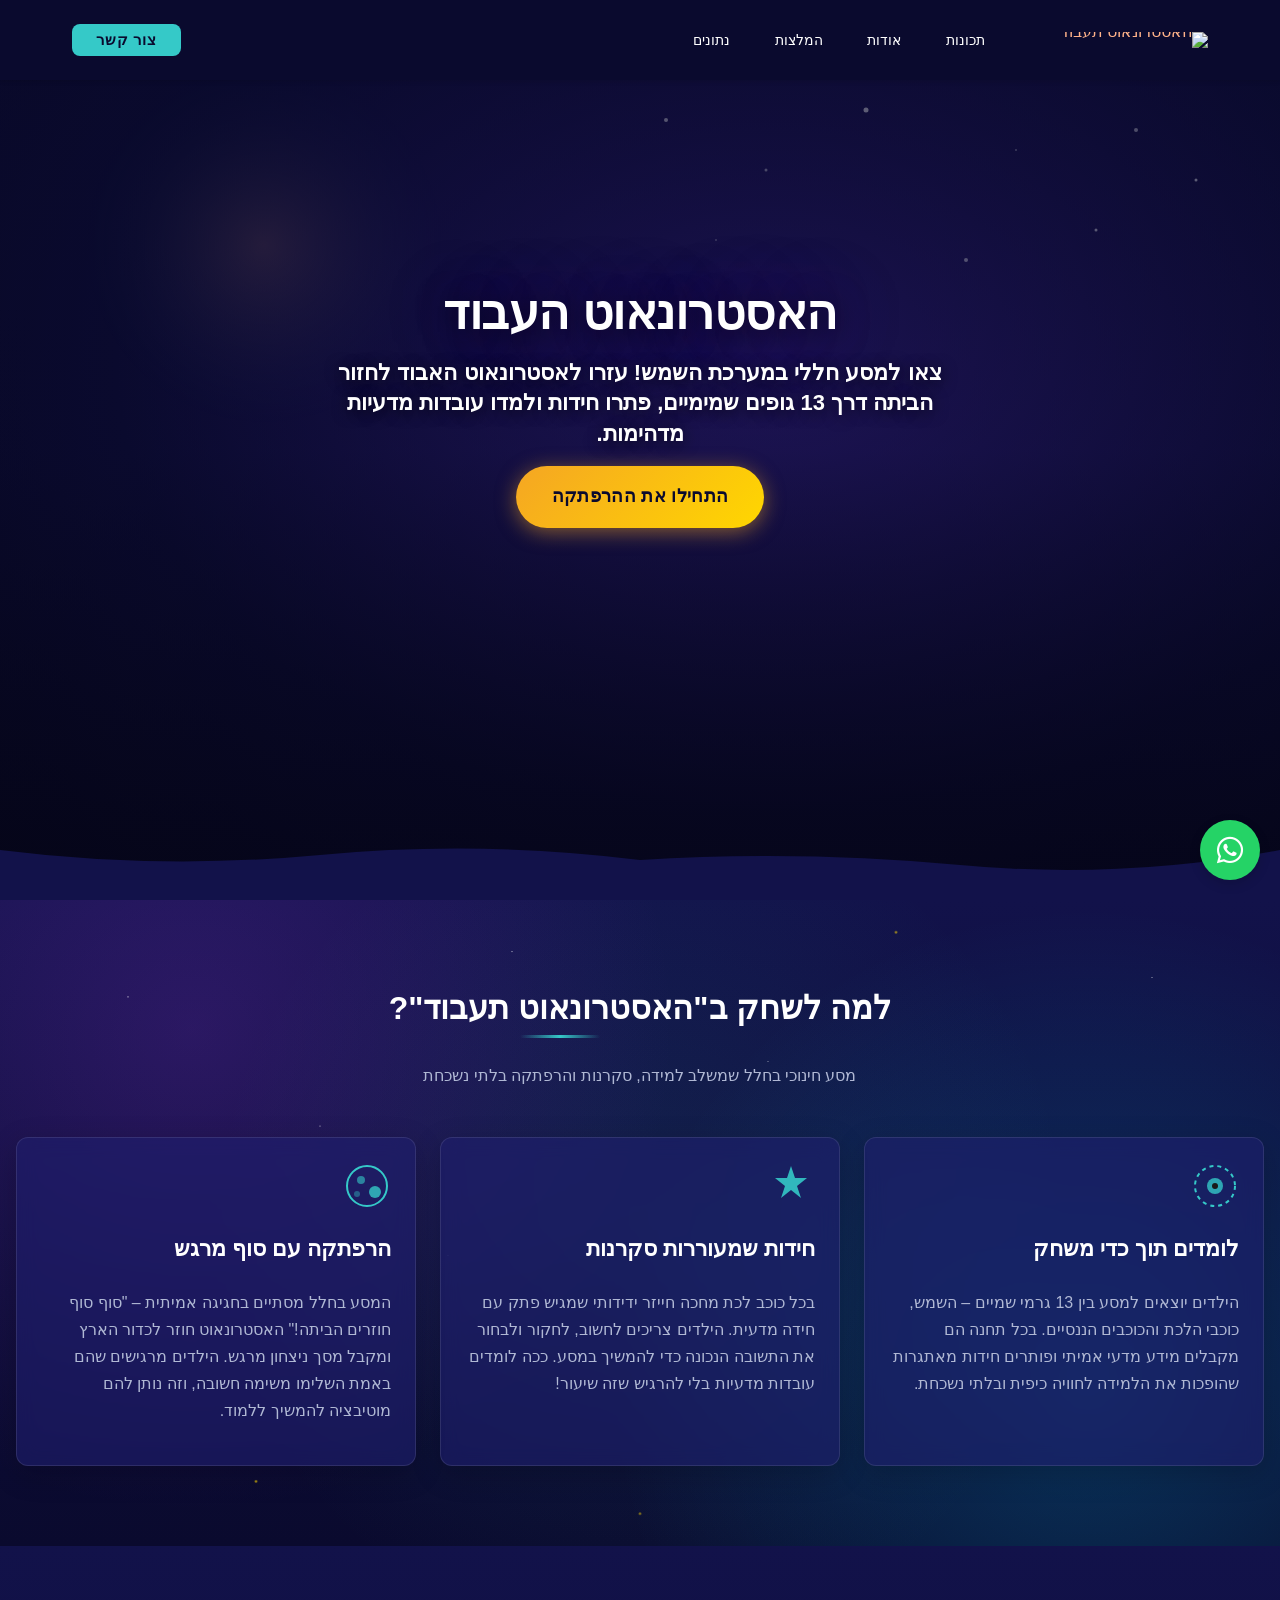
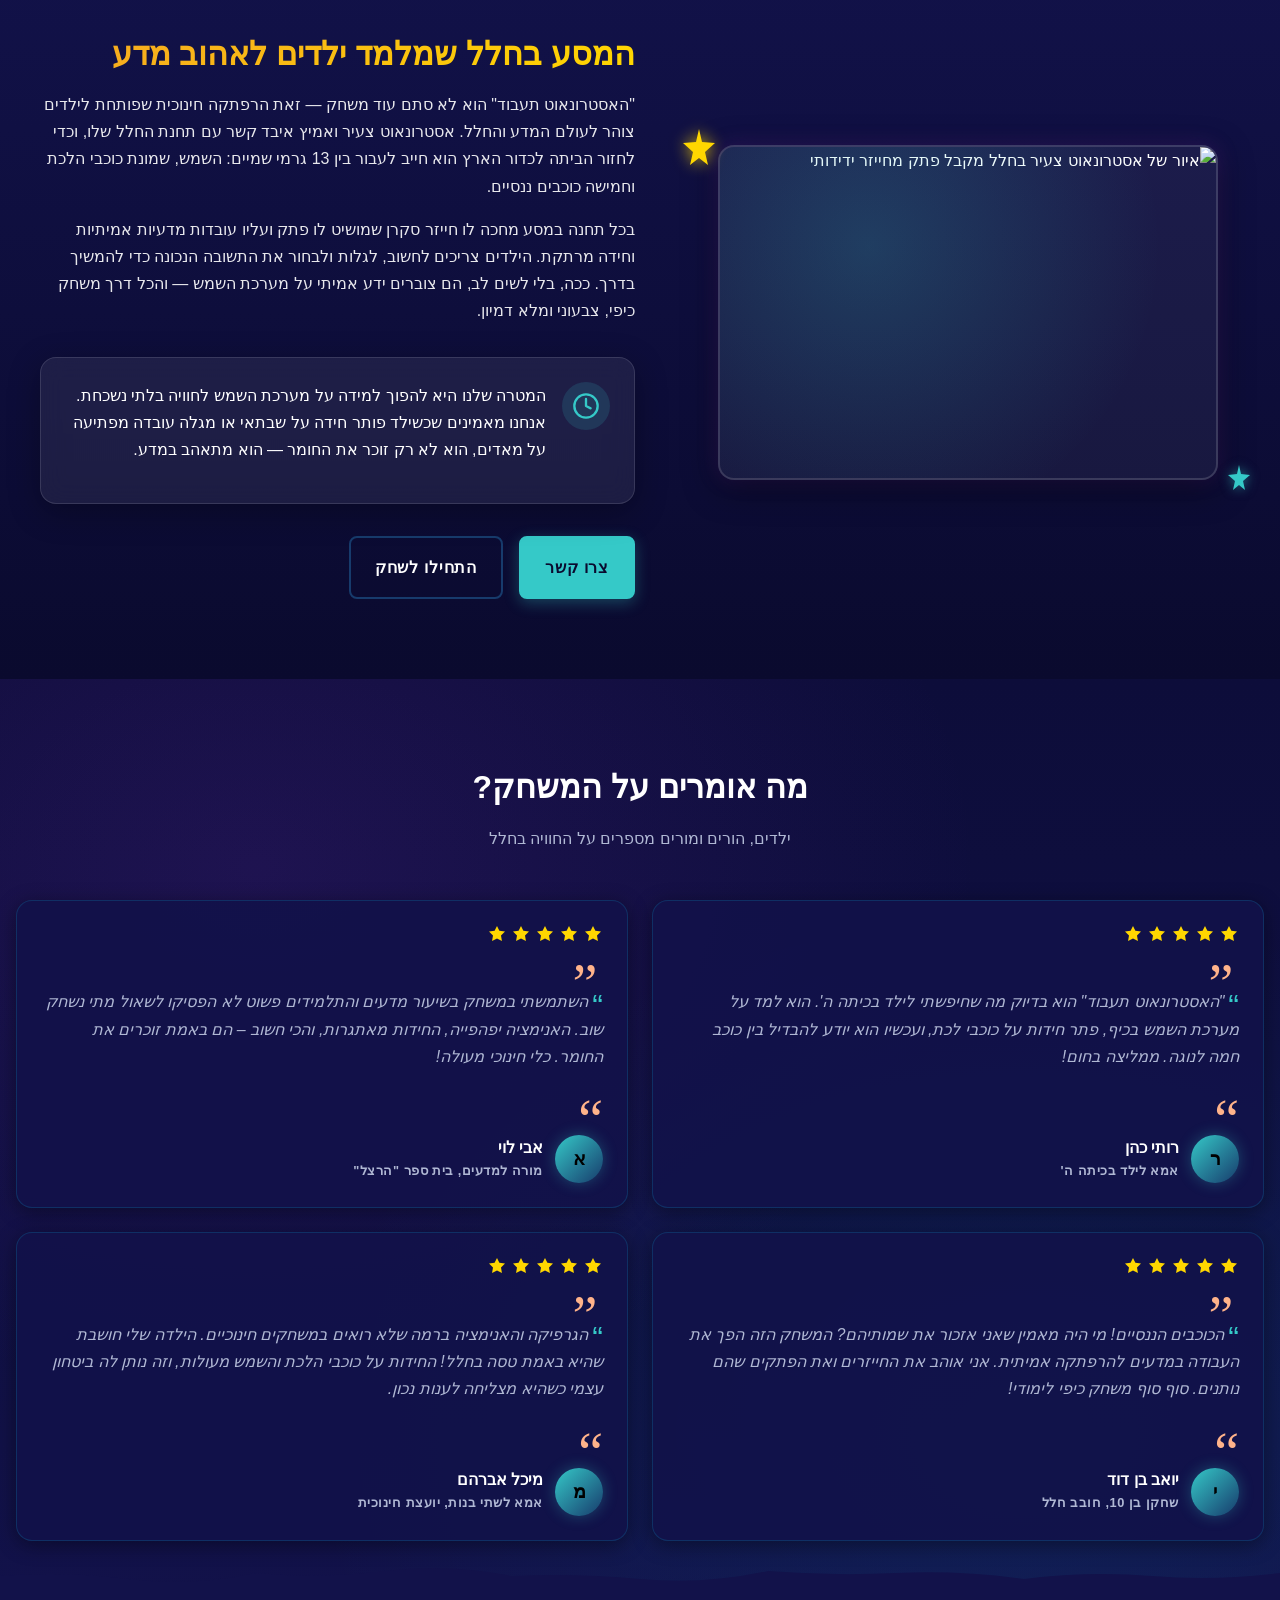
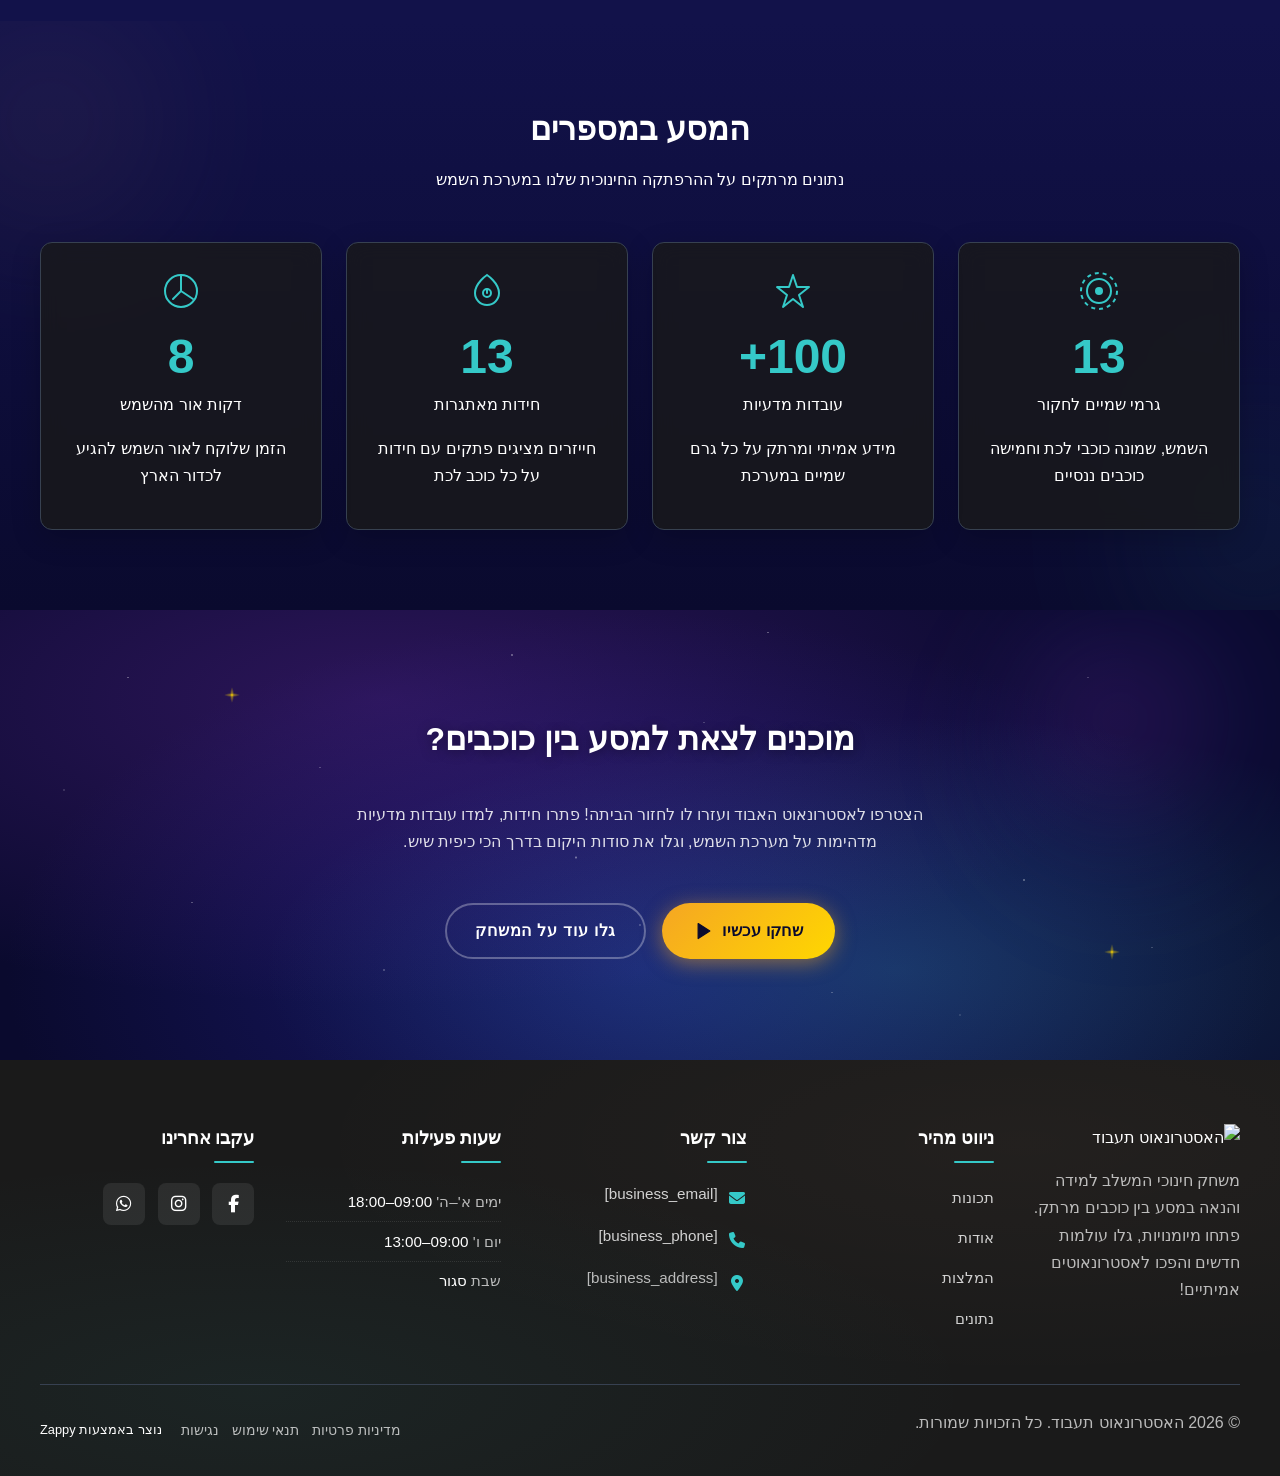
==== commit 1eebe3cf: "Incremental sync: 1 page(s) — update_alignment" ====
--- a/public/index.html
+++ b/public/index.html
@@ -1 +1 @@
-<!doctype html><html dir="rtl" lang="he"><head><meta charset="UTF-8"><meta content="width=device-width,initial-scale=1" name="viewport"><meta content="index, follow" name="robots"><title>צאו למסע בחלל ולמדו על מערכת השמש — האסטרונאוט תעבוד</title><meta content="משחק חינוכי לילדים בכיתה ה&#39; על מדעים ומערכת השמש. עזרו לאסטרונאוט האבוד לעבור דרך 13 גרמי שמיים, לפתור חידות מדעיות ולגלות עובדות מרתקות. הרפתקה כיפית שמעוררת סקרנות ולמידה — התחילו לשחק עכשיו!" name="description"><meta content="משחק חינוכי לילדים בכיתה ה' על מדעים ומערכת השמש, משחק כיפי לימודי, לימוד על מערכת השמש, חידות מדעיות לילדים, אנימציה כיפית ומתוחכמת" name="keywords"><link href="/assets/favicon.ico" rel="icon" type="image/x-icon"><link href="/assets/favicon-16x16.png" rel="icon" type="image/png" sizes="16x16"><link href="/assets/favicon-32x32.png" rel="icon" type="image/png" sizes="32x32"><link href="/assets/favicon-48x48.png" rel="icon" type="image/png" sizes="48x48"><link href="/assets/favicon-192x192.png" rel="icon" type="image/png" sizes="192x192"><link href="/assets/favicon-512x512.png" rel="icon" type="image/png" sizes="512x512"><link href="/assets/apple-touch-icon.png" rel="apple-touch-icon"><script>!function(){"use strict";var t="59aaee31-e183-4f94-bfbd-d62f27950211",e="https://api.zappy5.com/api/analytics/track",a=18e5,n=2592e6,o=!0,i=!0,r=!0;var s=function(){var e="zappy_visitor_"+t,a=null;try{if(a=localStorage.getItem(e)){var o=JSON.parse(a),i=Date.now();if(i-o.created<n)return o.lastSeen=i,localStorage.setItem(e,JSON.stringify(o)),o.id}}catch(t){console.warn("Zappy Analytics: LocalStorage not available")}var r="zv_"+Date.now()+"_"+Math.random().toString(36).substr(2,9);try{localStorage.setItem(e,JSON.stringify({id:r,created:Date.now(),lastSeen:Date.now()}))}catch(t){}return r}(),c=function(){var e="zappy_session_"+t,n=null;try{if(n=sessionStorage.getItem(e)){var o=JSON.parse(n),i=Date.now();if(i-o.timestamp<a)return o.timestamp=i,sessionStorage.setItem(e,JSON.stringify(o)),o.id}}catch(t){console.warn("Zappy Analytics: SessionStorage not available")}var r="zs_"+Date.now()+"_"+Math.random().toString(36).substr(2,9);try{sessionStorage.setItem(e,JSON.stringify({id:r,timestamp:Date.now()}))}catch(t){}return r}();function l(a,n){n=n||{};var o={website_id:t,event_type:a,page_path:window.location.pathname,referrer:document.referrer||"direct",visitor_id:s,session_id:c,metadata:n};if(navigator.sendBeacon){var i=new Blob([JSON.stringify(o)],{type:"application/json"});navigator.sendBeacon(e,i)}else fetch(e,{method:"POST",headers:{"Content-Type":"application/json"},body:JSON.stringify(o),keepalive:!0}).catch(function(t){console.warn("Zappy Analytics: Failed to track event",t)})}o&&l("pageview",{title:document.title,url:window.location.href}),i&&document.addEventListener("click",function(t){var e=t.target;if("BUTTON"===e.tagName||e.closest("button")){var a="BUTTON"===e.tagName?e:e.closest("button");l("click",{element:"button",text:a.textContent.trim().substring(0,100),id:a.id||null,class:a.className||null})}else if("A"===e.tagName||e.closest("a")){var n="A"===e.tagName?e:e.closest("a");l("navigation",{element:"link",text:n.textContent.trim().substring(0,100),href:n.href,external:n.hostname!==window.location.hostname})}},!0),r&&document.addEventListener("submit",function(t){var e=t.target;l("form_submit",{form_id:e.id||null,form_name:e.name||null,form_action:e.action||null,form_method:e.method||"GET"})},!0);var d=Date.now();window.addEventListener("beforeunload",function(){l("page_unload",{time_on_page:Math.floor((Date.now()-d)/1e3),page_path:window.location.pathname})}),window.zappyAnalytics={track:l,getVisitorId:function(){return s},getSessionId:function(){return c}}}()</script><meta content="צאו למסע בחלל ולמדו על מערכת השמש — האסטרונאוט תעבוד" property="og:title"><meta content="משחק חינוכי לילדים בכיתה ה&#39; על מדעים ומערכת השמש. עזרו לאסטרונאוט האבוד לעבור דרך 13 גרמי שמיים, לפתור חידות מדעיות ולגלות עובדות מרתקות. הרפתקה כיפית שמעוררת סקרנות ולמידה — התחילו לשחק עכשיו!" property="og:description"><meta content="summary_large_image" name="twitter:card"><meta content="צאו למסע בחלל ולמדו על מערכת השמש — האסטרונאוט תעבוד" name="twitter:title"><meta content="משחק חינוכי לילדים בכיתה ה&#39; על מדעים ומערכת השמש. עזרו לאסטרונאוט האבוד לעבור דרך 13 גרמי שמיים, לפתור חידות מדעיות ולגלות עובדות מרתקות. הרפתקה כיפית שמעוררת סקרנות ולמידה — התחילו לשחק עכשיו!" name="twitter:description"><meta content="website" property="og:type"><meta content="he_IL" property="og:locale"><link href="https://cdnjs.cloudflare.com/ajax/libs/font-awesome/6.4.0/css/all.min.css" rel="stylesheet"><style>.skip-link{position:absolute;top:0;left:0;transform:translateY(-200%);padding:12px 18px;background:var(--bg-dark,#1a1a1a);color:var(--text-light,#fff);font-weight:600;border-radius:0 0 8px 0;z-index:10000}.skip-link:focus{transform:none;outline:2px solid var(--ring,#fff);outline-offset:2px}:focus-visible{outline:2px solid var(--ring,currentColor);outline-offset:3px}</style><link href="/assets/favicon.ico" rel="icon" type="image/x-icon"><link href="/assets/favicon-16x16.png" rel="icon" type="image/png" sizes="16x16"><link href="/assets/favicon-32x32.png" rel="icon" type="image/png" sizes="32x32"><link href="/assets/favicon-48x48.png" rel="icon" type="image/png" sizes="48x48"><link href="/assets/favicon-192x192.png" rel="icon" type="image/png" sizes="192x192"><link href="/assets/favicon-512x512.png" rel="icon" type="image/png" sizes="512x512"><link href="/assets/apple-touch-icon.png" rel="apple-touch-icon"><link href="https://cdn.jsdelivr.net/npm/vanilla-cookieconsent@3/dist/cookieconsent.css" rel="stylesheet"><script src="https://cdn.jsdelivr.net/npm/vanilla-cookieconsent@3/dist/cookieconsent.umd.js"></script><script src="https://cdn.jsdelivr.net/gh/mickidum/acc_toolbar/acctoolbar/acctoolbar.min.js"></script><link href="/styles.css" rel="stylesheet"><script>window.ZAPPY_WEBSITE_ID="59aaee31-e183-4f94-bfbd-d62f27950211",window.ZAPPY_API_BASE="https://api.zappy5.com"</script><style id="zappy-dropdown-submenu-styles">#navMenu li:has(.sub-menu),.nav-menu li:has(.sub-menu),.navbar li:has(.sub-menu),nav li:has(.sub-menu){position:relative}#navMenu .sub-menu,.nav-menu .sub-menu,.navbar .sub-menu,nav .sub-menu{display:block!important;position:absolute!important;top:100%;left:0;min-width:220px;background:#fff;border-radius:8px;box-shadow:0 8px 25px rgba(0,0,0,.15);padding:8px 0;opacity:0;visibility:hidden;transform:translateY(10px);transition:all .3s ease;z-index:1000;list-style:none;pointer-events:none}#navMenu li:hover>.sub-menu,.nav-menu li:hover>.sub-menu,.navbar li:hover>.sub-menu,nav li:hover>.sub-menu{opacity:1!important;visibility:visible!important;transform:translateY(0)!important;pointer-events:auto!important}.sub-menu li{list-style:none;margin:0;padding:0}.sub-menu a{display:block!important;padding:10px 16px!important;color:var(--text-dark,#333)!important;font-weight:500;text-decoration:none;white-space:nowrap;transition:background-color .2s}.sub-menu .zappy-nav-child>a{padding-left:28px!important;font-size:.9em!important;opacity:.85!important}[dir=rtl] .sub-menu .zappy-nav-child>a,html[lang=ar] .sub-menu .zappy-nav-child>a,html[lang=he] .sub-menu .zappy-nav-child>a{padding-left:10px!important;padding-right:28px!important}.sub-menu .zappy-nav-parent>a{font-weight:600!important}.sub-menu a:hover{background-color:#f5f5f5}[dir=rtl] .nav-menu .sub-menu,[dir=rtl] .navbar .sub-menu,[dir=rtl] nav .sub-menu,html[lang=ar] .nav-menu .sub-menu,html[lang=ar] .navbar .sub-menu,html[lang=ar] nav .sub-menu,html[lang=he] .nav-menu .sub-menu,html[lang=he] .navbar .sub-menu,html[lang=he] nav .sub-menu{left:auto!important;right:0!important}.sub-menu:empty,.sub-menu:not(:has(li)):not(:has(> a)),.sub-menu:not(:has(li:not(.zappy-hidden-menu-item))):not(:has(> a)){display:none!important;opacity:0!important;visibility:hidden!important;pointer-events:none!important}li:has(.menu-group-title):hover>.sub-menu{opacity:1!important;visibility:visible!important;transform:translateY(0)!important;pointer-events:auto!important}#navMenu>li>.menu-group-title,.nav-menu>li>.menu-group-title{display:inline-block;padding:.5rem 1rem;cursor:default;user-select:none}@media (max-width:768px){#navMenu .sub-menu,.nav-menu .sub-menu,.navbar .sub-menu,nav .sub-menu{position:static!important;transform:none!important;box-shadow:none!important;background:0 0!important;max-height:0;overflow:hidden;opacity:0;visibility:hidden;transition:max-height .3s ease,opacity .3s ease;padding:0!important;border-radius:0!important}#navMenu .sub-menu.mobile-expanded,.nav-menu .sub-menu.mobile-expanded,.navbar .sub-menu.mobile-expanded{max-height:none!important;overflow-y:visible!important;opacity:1!important;visibility:visible!important;padding:8px 0 8px 16px!important}[dir=rtl] .sub-menu.mobile-expanded,html[lang=he] .sub-menu.mobile-expanded{padding:8px 16px 8px 0!important}#navMenu li:hover>.sub-menu,.nav-menu li:hover>.sub-menu,.navbar li:hover>.sub-menu,nav li:hover>.sub-menu{opacity:0;visibility:hidden;pointer-events:none}#navMenu li>.sub-menu.mobile-expanded,.nav-menu li>.sub-menu.mobile-expanded,.navbar li>.sub-menu.mobile-expanded,nav li>.sub-menu.mobile-expanded{opacity:1!important;visibility:visible!important;pointer-events:auto!important}#navMenu li:has(.sub-menu),.nav-menu li:has(.sub-menu),.navbar li:has(.sub-menu),nav li:has(.sub-menu){display:flex!important;flex-wrap:wrap!important;align-items:center!important;position:relative!important;min-height:44px!important}#navMenu li:has(.sub-menu)>a,.nav-menu li:has(.sub-menu)>a,.navbar li:has(.sub-menu)>a,nav li:has(.sub-menu)>a{flex:1!important;min-width:0!important}#navMenu li:has(.sub-menu)>.menu-group-title,.nav-menu li:has(.sub-menu)>.menu-group-title,.navbar li:has(.sub-menu)>.menu-group-title,nav li:has(.sub-menu)>.menu-group-title{flex:1!important;min-width:0!important;padding:0!important;line-height:inherit!important}#navMenu li:has(.sub-menu)>.sub-menu,.nav-menu li:has(.sub-menu)>.sub-menu,.navbar li:has(.sub-menu)>.sub-menu,nav li:has(.sub-menu)>.sub-menu{flex-basis:100%!important;width:100%!important}#navMenu li:has(.sub-menu)>a [class*=arrow],#navMenu li:has(.sub-menu)>a [class*=chevron],.nav-menu li:has(.sub-menu)>a .fa-angle-down,.nav-menu li:has(.sub-menu)>a .fa-chevron-down,.nav-menu li:has(.sub-menu)>a [class*=arrow],.nav-menu li:has(.sub-menu)>a [class*=chevron],nav li:has(.sub-menu)>a [class*=arrow],nav li:has(.sub-menu)>a [class*=chevron]{display:none!important;visibility:hidden!important}.mobile-submenu-toggle{display:flex!important;align-items:center!important;justify-content:center!important;width:44px!important;height:auto!important;background:0 0!important;border:none!important;cursor:pointer!important;color:var(--text-light)!important;position:static!important;flex-shrink:0!important;align-self:stretch!important;z-index:2!important;padding:0!important;margin:0!important}.mobile-submenu-toggle::after{content:''!important;width:0!important;height:0!important;border-left:6px solid transparent!important;border-right:6px solid transparent!important;border-top:7px solid currentColor!important;transition:transform .3s ease!important}.mobile-submenu-toggle.expanded::after{transform:rotate(180deg)!important}.sub-menu a{padding:10px 0!important;display:block!important;color:var(--text-light)!important;white-space:normal!important}.sub-menu .zappy-nav-child>a{padding-left:28px!important;font-size:.9em!important;opacity:.85!important}[dir=rtl] .sub-menu .zappy-nav-child>a,html[lang=ar] .sub-menu .zappy-nav-child>a,html[lang=he] .sub-menu .zappy-nav-child>a{padding-left:0!important;padding-right:28px!important}.sub-menu .zappy-nav-parent>a{font-weight:600!important}#navMenu.active,.nav-menu.active{max-width:100vw!important;overflow-x:hidden!important;box-sizing:border-box!important}.navbar .sub-menu li a,.zappy-products-dropdown .sub-menu a,nav.navbar .sub-menu li a{color:var(--text-light)!important}}@media (min-width:769px){.mobile-submenu-toggle{display:none!important}}</style><style id="zappy-widget-visibility">html[dir=rtl] .whatsapp-float{right:20px!important;left:auto!important}html:not([dir]) .whatsapp-float,html[dir=ltr] .whatsapp-float{left:20px!important;right:auto!important}html[dir=rtl] #mic-access-tool-general-button,html[dir=rtl] #mic-init-access-tool #mic-access-tool-general-button,html[dir=rtl] #mic-init-access-tool .mic-access-tool-general-button,html[dir=rtl] ._access-icon,html[dir=rtl] .mic-access-tool-general-button{left:20px!important;right:auto!important}html:not([dir]) #mic-access-tool-general-button,html:not([dir]) #mic-init-access-tool #mic-access-tool-general-button,html:not([dir]) #mic-init-access-tool .mic-access-tool-general-button,html:not([dir]) ._access-icon,html:not([dir]) .mic-access-tool-general-button,html[dir=ltr] #mic-access-tool-general-button,html[dir=ltr] #mic-init-access-tool #mic-access-tool-general-button,html[dir=ltr] #mic-init-access-tool .mic-access-tool-general-button,html[dir=ltr] ._access-icon,html[dir=ltr] .mic-access-tool-general-button{right:20px!important;left:auto!important}@media (max-width:768px){.whatsapp-float{display:flex!important}}@media (min-width:769px){.whatsapp-float{display:flex!important}}@media (max-width:768px){#mic-access-tool-general-button,#mic-init-access-tool #mic-access-tool-general-button,#mic-init-access-tool .mic-access-tool-general-button,._access-icon,.mic-access-tool-general-button{display:flex!important;visibility:visible!important;opacity:1!important;pointer-events:auto!important}#mic-access-tool-box.opened-mic-access-tool,#mic-init-access-tool #mic-access-tool-box.opened-mic-access-tool,.mic-access-tool-box.opened-mic-access-tool{visibility:visible!important;opacity:1!important;pointer-events:auto!important}}@media (min-width:769px){#mic-access-tool-general-button,#mic-init-access-tool #mic-access-tool-general-button,#mic-init-access-tool .mic-access-tool-general-button,._access-icon,.mic-access-tool-general-button{display:flex!important;visibility:visible!important;opacity:1!important;pointer-events:auto!important}#mic-access-tool-box.opened-mic-access-tool,#mic-init-access-tool #mic-access-tool-box.opened-mic-access-tool,.mic-access-tool-box.opened-mic-access-tool{visibility:visible!important;opacity:1!important;pointer-events:auto!important}}</style></head><body><a href="#main" class="skip-link">דלג לתוכן הראשי</a><nav class="navbar" dir="rtl"><button aria-label="Menu" class="mobile-toggle" id="mobileToggle"><svg viewBox="0 0 24 24" fill="none" height="24" width="24" class="hamburger-icon"><path d="M3 12h18M3 6h18M3 18h18" stroke="currentColor" stroke-width="2" stroke-linecap="round"></path></svg> <svg viewBox="0 0 24 24" fill="none" height="24" width="24" class="close-icon" style="display:none"><path d="M18 6L6 18M6 6l12 12" stroke="currentColor" stroke-width="2" stroke-linecap="round"></path></svg></button> <button aria-label="Call" class="phone-header-btn" data-phone="[business_phone]"><svg viewBox="0 0 24 24" fill="currentColor" height="20" width="20"><path d="M22 16.92v3a2 2 0 0 1-2.18 2 19.79 19.79 0 0 1-8.63-3.07 19.5 19.5 0 0 1-6-6 19.79 19.79 0 0 1-3.07-8.67A2 2 0 0 1 4.11 2h3a2 2 0 0 1 2 1.72 12.84 12.84 0 0 0 .7 2.81 2 2 0 0 1-.45 2.11L8.09 9.91a16 16 0 0 0 6 6l1.27-1.27a2 2 0 0 1 2.11-.45 12.84 12.84 0 0 0 2.81.7A2 2 0 0 1 22 16.92z"></path></svg></button><div class="nav-container"><div class="nav-right-group"><div class="nav-brand"><a href="/" class="logo-link"><img alt="האסטרונאוט תעבוד" src="/assets/site-----image-1.webp" class="logo"></a></div><ul class="nav-menu" id="navMenu"><li><a href="#features">תכונות</a></li><li><a href="#about">אודות</a></li><li><a href="#testimonials">המלצות</a></li><li><a href="#stats">נתונים</a></li></ul></div><div class="nav-cta-container"><a href="#cta" class="nav-cta-btn">צור קשר</a></div></div></nav><script>window.addEventListener("load",function(){const e=document.querySelector(".navbar, nav, header");if(!e)return void console.log("[Navbar] Navbar element not found");let t=document.getElementById("mobileToggle")||document.querySelector(".mobile-toggle")||document.querySelector(".hamburger")||document.querySelector(".hamburger-menu")||document.querySelector(".menu-toggle")||document.querySelector(".burger-menu")||document.querySelector('[aria-label="Menu"]')||document.querySelector('[aria-label="תפריט"]');const n=document.querySelector(".phone-header-btn"),o=window.getComputedStyle(e);let r=o.backgroundColor;if(console.log("[Navbar] Initial navbar background:",r),"transparent"===r||"rgba(0, 0, 0, 0)"===r||r.startsWith("rgba")&&r.includes(", 0)")){const e=o.backgroundImage;if(e&&"none"!==e)console.log("[Navbar] Navbar has background image/gradient, using dark text"),r="rgb(240, 240, 240)";else{const e=window.getComputedStyle(document.body).backgroundColor;console.log("[Navbar] Navbar transparent, using body background:",e),r=e}}const a=r.match(/\d+/g);if(a&&a.length>=3){const e=(.299*parseInt(a[0])+.587*parseInt(a[1])+.114*parseInt(a[2]))/255;console.log("[Navbar] Mobile button colors preserved from Claude CSS (luminance:",e.toFixed(2)+")");const o=document.createElement("style");o.id="zappy-mobile-nav-fix";document.documentElement.lang;document.documentElement.dir,o.textContent='\n        /* Hide mobile buttons on desktop, show only on mobile */\n        @media (min-width: 769px) {\n          .mobile-toggle,\n          .phone-header-btn {\n            display: none !important;\n          }\n        }\n        \n        /* Show and position mobile buttons correctly on mobile */\n        @media (max-width: 768px) {\n          .navbar,\n          nav.navbar {\n            min-height: 70px !important;\n          }\n\n          .mobile-toggle,\n          .phone-header-btn {\n            position: absolute !important;\n            top: 0 !important;\n            bottom: 0 !important;\n            margin-top: auto !important;\n            margin-bottom: auto !important;\n            transform: none !important;\n            z-index: 1001 !important;\n            display: flex !important;\n            align-items: center !important;\n            justify-content: center !important;\n            width: 36px !important;\n            height: 36px !important;\n            border-radius: 50% !important;\n            border: none !important;\n            cursor: pointer !important;\n            padding: 6px !important;\n            background: none !important;\n            color: var(--nav-text, var(--text-light)) !important;\n            touch-action: manipulation !important;\n            -webkit-tap-highlight-color: transparent !important;\n          }\n\n          html[data-zappy-site-type="ecommerce"] .phone-header-btn,\n          body[data-zappy-site-type="ecommerce"] .phone-header-btn,\n          html[data-zappy-site-type="ecommerce"] header .phone-header-btn,\n          html[data-zappy-site-type="ecommerce"] nav .phone-header-btn {\n            display: none !important;\n            visibility: hidden !important;\n            width: 0 !important;\n            height: 0 !important;\n            min-width: 0 !important;\n            overflow: hidden !important;\n          }\n          \n          /* LTR positioning (default): hamburger LEFT, phone RIGHT */\n          html:not([dir="rtl"]):not([lang="he"]):not([lang="ar"]) .mobile-toggle,\n          html[dir="ltr"] .mobile-toggle {\n            left: 12px !important;\n            right: auto !important;\n          }\n          html:not([dir="rtl"]):not([lang="he"]):not([lang="ar"]) .phone-header-btn,\n          html[dir="ltr"] .phone-header-btn {\n            right: 12px !important;\n            left: auto !important;\n          }\n          \n          /* RTL positioning: hamburger RIGHT, phone LEFT */\n          html[dir="rtl"] .mobile-toggle,\n          html[lang="he"] .mobile-toggle,\n          html[lang="ar"] .mobile-toggle {\n            right: 12px !important;\n            left: auto !important;\n          }\n          html[dir="rtl"] .phone-header-btn,\n          html[lang="he"] .phone-header-btn,\n          html[lang="ar"] .phone-header-btn {\n            left: 12px !important;\n            right: auto !important;\n          }\n          \n          /* CRITICAL: Ensure nav-container has min-height on mobile */\n          /* All children are positioned absolutely/fixed on mobile, so height:auto collapses to 0 */\n          .nav-container {\n            min-height: 70px !important;\n            position: relative !important;\n          }\n          \n          /* Ensure SVG icons are properly sized and inherit color */\n          .mobile-toggle svg,\n          .phone-header-btn svg {\n            width: 24px !important;\n            height: 24px !important;\n            /* Don\'t force display - let JavaScript control hamburger/close toggle */\n          }\n          \n          /* Reset nav-cta-container on mobile - remove desktop box-shadow/padding */\n          /* that creates a visible ghost box when CTA button is hidden */\n          .nav-cta-container {\n            box-shadow: none !important;\n            padding: 0 !important;\n          }\n          \n          /* Hide nav-cta-container entirely on mobile when there\'s no lang-switcher */\n          /* (only the CTA button is inside, and it\'s hidden on mobile) */\n          .nav-cta-container:not(:has(.lang-switcher)) {\n            display: none !important;\n          }\n          \n          /* CRITICAL: Prevent hero image fade gradient from bleeding over headline text */\n          /* The .image-fade-gradient has bottom: -30px (extends below parent) */\n          /* On mobile stacked layout, this overlaps the h1 text below the image */\n          .hero-image-column {\n            overflow: hidden !important;\n          }\n          .image-fade-gradient {\n            bottom: 0 !important;\n          }\n          \n          /* Hide desktop language switcher on mobile - hamburger menu handles it */\n          /* High specificity to override stored CSS */\n          .lang-switcher,\n          .nav-cta-container .lang-switcher,\n          .nav-container .lang-switcher,\n          .navbar .lang-switcher,\n          .navbar .nav-cta-container .lang-switcher {\n            display: none !important;\n          }\n        }\n      ';const r=document.getElementById("zappy-mobile-nav-fix");r&&r.remove(),document.head.appendChild(o),console.log("[Navbar] Critical CSS injected for mobile nav positioning");const i=window.innerWidth<=768;if(t){const e=t.querySelector(".hamburger-icon"),n=t.querySelector(".close-icon");e&&(e.style.setProperty("width","24px","important"),e.style.setProperty("height","24px","important"),e.style.setProperty("display","block","important")),n&&(n.style.setProperty("width","24px","important"),n.style.setProperty("height","24px","important"),n.style.setProperty("display","none","important")),i?(t.style.setProperty("position","absolute","important"),t.style.setProperty("top","0","important"),t.style.setProperty("bottom","0","important"),t.style.setProperty("margin-top","auto","important"),t.style.setProperty("margin-bottom","auto","important"),t.style.setProperty("transform","none","important"),t.style.setProperty("z-index","1001","important"),t.style.removeProperty("left"),t.style.removeProperty("right"),console.log("[Navbar] Mobile toggle positioning applied (mobile viewport)")):(t.style.removeProperty("position"),t.style.removeProperty("top"),t.style.removeProperty("transform"),t.style.removeProperty("z-index"),t.style.removeProperty("left"),t.style.removeProperty("right"),console.log("[Navbar] Desktop viewport - cleared mobile toggle inline positioning"))}if(n){const e=n.querySelector("svg");e&&(e.style.width="24px",e.style.height="24px",e.setAttribute("width","24"),e.setAttribute("height","24")),i?(n.style.setProperty("position","absolute","important"),n.style.setProperty("top","0","important"),n.style.setProperty("bottom","0","important"),n.style.setProperty("margin-top","auto","important"),n.style.setProperty("margin-bottom","auto","important"),n.style.setProperty("transform","none","important"),n.style.setProperty("z-index","1001","important"),n.style.removeProperty("left"),n.style.removeProperty("right"),console.log("[Navbar] Phone button positioning applied (mobile viewport)")):(n.style.removeProperty("position"),n.style.removeProperty("top"),n.style.removeProperty("transform"),n.style.removeProperty("z-index"),n.style.removeProperty("left"),n.style.removeProperty("right"),console.log("[Navbar] Desktop viewport - cleared phone button inline positioning"))}}else console.log("[Navbar] Could not parse background color:",r);t=document.getElementById("mobileToggle")||document.querySelector(".mobile-toggle")||document.querySelector(".hamburger")||document.querySelector(".hamburger-menu")||document.querySelector(".menu-toggle")||document.querySelector(".burger-menu")||document.querySelector('[aria-label="Menu"]')||document.querySelector('[aria-label="תפריט"]');const i=document.getElementById("navMenu")||document.querySelector(".nav-menu")||document.querySelector(".nav-links")||document.querySelector("nav ul:not(.submenu)");if(!t||!i)return void console.log("[Navbar] Mobile toggle or menu not found:",{toggle:!!t,menu:!!i});i.id||(i.id="navMenu"),console.log("[Navbar] Initializing mobile menu...");const l=t.cloneNode(!0);t.parentNode.replaceChild(l,t);var s=0;function p(e){var t=Date.now();t-s<300||(s=t,function(e){e.preventDefault(),e.stopPropagation();const t=l.querySelector(".hamburger-icon"),n=l.querySelector(".close-icon");i.classList.contains("active")?(i.classList.remove("active"),t&&t.style.setProperty("display","block","important"),n&&n.style.setProperty("display","none","important"),document.body.style.overflow="",console.log("[Navbar] Menu closed")):(i.classList.add("active"),t&&t.style.setProperty("display","none","important"),n&&n.style.setProperty("display","block","important"),document.body.style.overflow="hidden",console.log("[Navbar] Menu opened"))}(e))}l.addEventListener("click",p),l.addEventListener("touchend",p),i.querySelectorAll("a").forEach(function(e){e.addEventListener("click",function(){if("#"===this.getAttribute("href"))return;const e=l.querySelector(".hamburger-icon"),t=l.querySelector(".close-icon");i.classList.remove("active"),e&&e.style.setProperty("display","block","important"),t&&t.style.setProperty("display","none","important"),document.body.style.overflow="",console.log("[Navbar] Menu closed (link clicked)")})});var m=i.querySelectorAll(".dropdown-toggle");m.forEach(function(e){e.addEventListener("click",function(e){e.preventDefault(),e.stopPropagation();var t=this.closest(".nav-dropdown");t&&(t.parentNode.querySelectorAll(".nav-dropdown.open").forEach(function(e){e!==t&&e.classList.remove("open")}),t.classList.toggle("open"),console.log("[Navbar] Dropdown toggled:",t.classList.contains("open")?"open":"closed"))})}),document.addEventListener("click",function(e){e.target.closest(".nav-dropdown")||document.querySelectorAll(".nav-dropdown.open").forEach(function(e){e.classList.remove("open")})}),console.log("[Navbar] Dropdown handlers initialized for "+m.length+" dropdowns"),n&&n.addEventListener("click",function(){const e=document.querySelectorAll('a[href^="tel:"]'),t=e.length>0?e[0].getAttribute("href").replace("tel:",""):"[business_phone]";window.location.href="tel:"+t,console.log("[Navbar] Phone button clicked")}),console.log("[Navbar] Mobile menu initialized successfully")})</script><main id="main"><section class="index-hero-section" data-band-index="0" data-layout-spec="בית-hero" id="hero" data-hero-type="fullscreen-scrim" dir="rtl" style="position:relative;overflow:visible"><div class="index-hero-section__bg-wrapper" id="zappy-section-1"><img alt="אסטרונאוט בחלל" src="/assets/site-hero-bg-astronaut.webp" class="index-hero-section__bg-img" data-context="A cinematic wide shot of a lost astronaut floating in deep outer space, surrounded by glowing stars, colorful nebulas, and a distant view of the solar system planets. The scene is adventurous and magical, with a purple and blue cosmic color palette, perfect for a childrens educational game hero background." data-element-id="img-1781018499325-z52vfzb4n" data-element-type="image" data-hero-background="true" data-hero-bg="true" data-placeholder="hero-bg-astronaut" fetchpriority="high" height="1080" loading="eager" width="1920"></div><div class="index-hero-section__overlay" id="zappy-section-2" aria-hidden="true"></div><svg viewBox="0 0 400 400" xmlns="http://www.w3.org/2000/svg" aria-hidden="true" data-no-icon-edit="true" class="index-hero-section__decor-galaxy"><defs><radialGradient cx="50%" cy="50%" id="galaxyGrad" r="50%"><stop offset="0%" stop-color="var(--accent)" stop-opacity="0.35"></stop><stop offset="100%" stop-color="var(--secondary)" stop-opacity="0"></stop></radialGradient></defs><ellipse cx="200" cy="200" fill="url(#galaxyGrad)" rx="180" ry="180"></ellipse></svg> <svg viewBox="0 0 600 200" xmlns="http://www.w3.org/2000/svg" aria-hidden="true" data-no-icon-edit="true" class="index-hero-section__decor-stars"><circle cx="50" cy="30" r="2" fill="#FFFFFF" opacity="0.8"></circle><circle cx="150" cy="80" r="1.5" fill="#FFFFFF" opacity="0.6"></circle><circle cx="250" cy="20" r="2.5" fill="#FFFFFF" opacity="0.9"></circle><circle cx="400" cy="60" r="1" fill="#FFFFFF" opacity="0.5"></circle><circle cx="520" cy="40" r="2" fill="#FFFFFF" opacity="0.7"></circle><circle cx="580" cy="90" r="1.5" fill="#FFFFFF" opacity="0.8"></circle><circle cx="100" cy="150" r="1" fill="#FFFFFF" opacity="0.4"></circle><circle cx="350" cy="170" r="2" fill="#FFFFFF" opacity="0.6"></circle><circle cx="480" cy="140" r="1.5" fill="#FFFFFF" opacity="0.7"></circle></svg><div class="index-hero-section__content" id="zappy-section-3"><h1 class="index-hero-section__headline">האסטרונאוט העבוד</h1><h3 class="index-hero-section__subheadline">צאו למסע חללי מרתק במערכת השמש! עזרו לאסטרונאוט האבוד לחזור הביתה דרך 13 גופים שמימיים, פתרו חידות ולמדו עובדות מדעיות מדהימות.</h3><p><a href="#contact" class="btn-pill index-hero-section__cta" data-element-id="btn-1781018499319-a86156cve" data-element-type="button" data-native-element="true">התחילו את ההרפתקה</a></p></div><div class="index-hero-section__divider-wrapper" id="zappy-section-4"><svg viewBox="0 0 1200 80" xmlns="http://www.w3.org/2000/svg" aria-hidden="true" data-no-icon-edit="true" preserveAspectRatio="none"><path d="M0,80 L0,30 Q150,50 300,35 T600,40 Q750,30 900,45 T1200,30 L1200,80 Z" fill="#12124A"></path></svg></div></section><section class="index-features-section" data-band-index="1" data-layout-spec="בית-features" id="features"><div class="index-features-container"><div class="index-features-header"><h2>למה לשחק ב"האסטרונאוט תעבוד"?</h2><p>מסע חינוכי בחלל שמשלב למידה, סקרנות והרפתקה בלתי נשכחת</p></div><div class="index-features-grid"><article class="index-features-card" id="zappy-section-6"><div class="index-features-card-icon"><svg viewBox="0 0 48 48" fill="none" data-element-type="icon" data-icon-type="svg" height="48" width="48" xmlns="http://www.w3.org/2000/svg"><circle cx="24" cy="24" r="20" stroke="currentColor" stroke-width="2" stroke-dasharray="4 4"></circle><circle cx="24" cy="24" r="8" fill="currentColor" opacity="0.8"></circle><circle cx="24" cy="24" r="3" fill="var(--bg-dark)"></circle></svg></div><div class="index-features-card-content"><h3>לומדים תוך כדי משחק</h3><p>הילדים יוצאים למסע בין 13 גרמי שמיים – השמש, כוכבי הלכת והכוכבים הננסיים. בכל תחנה הם מקבלים מידע מדעי אמיתי ופותרים חידות מאתגרות שהופכות את הלמידה לחוויה כיפית ובלתי נשכחת.</p></div></article><article class="index-features-card" id="zappy-section-7"><div class="index-features-card-icon"><svg viewBox="0 0 48 48" fill="none" data-element-type="icon" data-icon-type="svg" height="48" width="48" xmlns="http://www.w3.org/2000/svg"><path d="M24 4L28 16H40L30 24L34 36L24 28L14 36L18 24L8 16H20L24 4Z" fill="currentColor" opacity="0.9"></path></svg></div><div class="index-features-card-content"><h3>חידות שמעוררות סקרנות</h3><p>בכל כוכב לכת מחכה חייזר ידידותי שמגיש פתק עם חידה מדעית. הילדים צריכים לחשוב, לחקור ולבחור את התשובה הנכונה כדי להמשיך במסע. ככה לומדים עובדות מדעיות בלי להרגיש שזה שיעור!</p></div></article><article class="index-features-card" id="zappy-section-8"><div class="index-features-card-icon"><svg viewBox="0 0 48 48" fill="none" data-element-type="icon" data-icon-type="svg" height="48" width="48" xmlns="http://www.w3.org/2000/svg"><circle cx="24" cy="24" r="20" stroke="currentColor" stroke-width="2"></circle><circle cx="18" cy="18" r="4" fill="currentColor" opacity="0.6"></circle><circle cx="32" cy="30" r="6" fill="currentColor" opacity="0.8"></circle><circle cx="14" cy="32" r="3" fill="currentColor" opacity="0.4"></circle></svg></div><div class="index-features-card-content"><h3>הרפתקה עם סוף מרגש</h3><p>המסע בחלל מסתיים בחגיגה אמיתית – "סוף סוף חוזרים הביתה!" האסטרונאוט חוזר לכדור הארץ ומקבל מסך ניצחון מרגש. הילדים מרגישים שהם באמת השלימו משימה חשובה, וזה נותן להם מוטיבציה להמשיך ללמוד.</p></div></article></div></div></section><section class="index-about-section" data-band-index="2" data-layout-spec="בית-about" id="about"><div class="about-container"><div class="about-image-col"><div class="about-image-frame"><img alt="איור של אסטרונאוט צעיר בחלל מקבל פתק מחייזר ידידותי" src="/assets/site-index-about-image-1.webp" data-context="A warm, playful illustration of a young astronaut floating in space with a surprised expression, surrounded by colorful planets, stars, and a small alien handing them a glowing note. The style is whimsical and inviting, perfect for a children's educational game about the solar system." data-placeholder="index-about-image-1" height="400" loading="lazy" width="600" decoding="async"><div class="image-glow"></div></div><div class="decorative-star star-1" aria-hidden="true"><svg viewBox="0 0 24 24" fill="currentColor"><path d="M12 2l1.5 6.5L20 9l-5 4.5 1.5 6.5L12 16.5 7.5 20 9 13.5 4 9l6.5-.5z"></path></svg></div><div class="decorative-star star-2" aria-hidden="true"><svg viewBox="0 0 16 16" fill="currentColor"><path d="M8 1l1 4.5L13.5 6l-3.5 3 1 4.5L8 11l-3 2.5 1-4.5L2.5 6l4.5-.5z"></path></svg></div></div><div class="about-text-col"><h2 class="about-title">המסע בחלל שמלמד ילדים לאהוב מדע</h2><p class="about-description">"האסטרונאוט תעבוד" הוא לא סתם עוד משחק — זאת הרפתקה חינוכית שפותחת לילדים צוהר לעולם המדע והחלל. אסטרונאוט צעיר ואמיץ איבד קשר עם תחנת החלל שלו, וכדי לחזור הביתה לכדור הארץ הוא חייב לעבור בין 13 גרמי שמיים: השמש, שמונת כוכבי הלכת וחמישה כוכבים ננסיים.</p><p class="about-description">בכל תחנה במסע מחכה לו חייזר סקרן שמושיט לו פתק ועליו עובדות מדעיות אמיתיות וחידה מרתקת. הילדים צריכים לחשוב, לגלות ולבחור את התשובה הנכונה כדי להמשיך בדרך. ככה, בלי לשים לב, הם צוברים ידע אמיתי על מערכת השמש — והכל דרך משחק כיפי, צבעוני ומלא דמיון.</p><div class="about-mission-box"><div class="mission-icon" aria-hidden="true"><svg viewBox="0 0 24 24" fill="none" stroke="currentColor" stroke-linecap="round" stroke-linejoin="round" stroke-width="2"><circle cx="12" cy="12" r="10"></circle><path d="M12 6v6l4 2"></path></svg></div><p class="mission-text">המטרה שלנו היא להפוך למידה על מערכת השמש לחוויה בלתי נשכחת. אנחנו מאמינים שכשילד פותר חידה על שבתאי או מגלה עובדה מפתיעה על מאדים, הוא לא רק זוכר את החומר — הוא מתאהב במדע.</p></div><div class="about-cta-row"><a href="/contact" class="about-cta-btn primary-btn">צרו קשר</a> <a href="/game" class="about-cta-btn secondary-btn">התחילו לשחק</a></div></div></div></section><section class="index-testimonials-section" data-band-index="3" data-layout-spec="בית-testimonials" id="testimonials"><div class="index-testimonials-section__container" id="zappy-section-11"><div class="index-testimonials-section__header" id="zappy-section-12"><h2 class="index-testimonials-section__title">מה אומרים על המשחק?</h2><p class="index-testimonials-section__subtitle">ילדים, הורים ומורים מספרים על החוויה בחלל</p></div><div class="index-testimonials-section__grid" id="zappy-section-13"><article class="index-testimonials-section__card" id="zappy-section-14"><div class="index-testimonials-section__card-stars" id="zappy-section-15" aria-hidden="true"><svg viewBox="0 0 20 20" fill="currentColor" data-element-type="icon" data-icon-type="svg"><path d="M10 1l2.39 4.84L18 6.5l-4 3.91.94 5.51L10 13.5l-4.94 2.42.94-5.51L2 6.5l5.61-.66L10 1z"></path></svg> <svg viewBox="0 0 20 20" fill="currentColor" data-element-type="icon" data-icon-type="svg"><path d="M10 1l2.39 4.84L18 6.5l-4 3.91.94 5.51L10 13.5l-4.94 2.42.94-5.51L2 6.5l5.61-.66L10 1z"></path></svg> <svg viewBox="0 0 20 20" fill="currentColor" data-element-type="icon" data-icon-type="svg"><path d="M10 1l2.39 4.84L18 6.5l-4 3.91.94 5.51L10 13.5l-4.94 2.42.94-5.51L2 6.5l5.61-.66L10 1z"></path></svg> <svg viewBox="0 0 20 20" fill="currentColor" data-element-type="icon" data-icon-type="svg"><path d="M10 1l2.39 4.84L18 6.5l-4 3.91.94 5.51L10 13.5l-4.94 2.42.94-5.51L2 6.5l5.61-.66L10 1z"></path></svg> <svg viewBox="0 0 20 20" fill="currentColor" data-element-type="icon" data-icon-type="svg"><path d="M10 1l2.39 4.84L18 6.5l-4 3.91.94 5.51L10 13.5l-4.94 2.42.94-5.51L2 6.5l5.61-.66L10 1z"></path></svg></div><blockquote class="index-testimonials-section__quote"><p>"האסטרונאוט תעבוד" הוא בדיוק מה שחיפשתי לילד בכיתה ה'. הוא למד על מערכת השמש בכיף, פתר חידות על כוכבי לכת, ועכשיו הוא יודע להבדיל בין כוכב חמה לנוגה. ממליצה בחום!</p></blockquote><div class="index-testimonials-section__author" id="zappy-section-16"><div class="index-testimonials-section__avatar" id="zappy-section-17" aria-hidden="true"><span>ר</span></div><div class="index-testimonials-section__author-info" id="zappy-section-18"><strong class="index-testimonials-section__author-name">רותי כהן</strong> <span class="index-testimonials-section__author-role">אמא לילד בכיתה ה'</span></div></div></article><article class="index-testimonials-section__card" id="zappy-section-19"><div class="index-testimonials-section__card-stars" id="zappy-section-20" aria-hidden="true"><svg viewBox="0 0 20 20" fill="currentColor" data-element-type="icon" data-icon-type="svg"><path d="M10 1l2.39 4.84L18 6.5l-4 3.91.94 5.51L10 13.5l-4.94 2.42.94-5.51L2 6.5l5.61-.66L10 1z"></path></svg> <svg viewBox="0 0 20 20" fill="currentColor" data-element-type="icon" data-icon-type="svg"><path d="M10 1l2.39 4.84L18 6.5l-4 3.91.94 5.51L10 13.5l-4.94 2.42.94-5.51L2 6.5l5.61-.66L10 1z"></path></svg> <svg viewBox="0 0 20 20" fill="currentColor" data-element-type="icon" data-icon-type="svg"><path d="M10 1l2.39 4.84L18 6.5l-4 3.91.94 5.51L10 13.5l-4.94 2.42.94-5.51L2 6.5l5.61-.66L10 1z"></path></svg> <svg viewBox="0 0 20 20" fill="currentColor" data-element-type="icon" data-icon-type="svg"><path d="M10 1l2.39 4.84L18 6.5l-4 3.91.94 5.51L10 13.5l-4.94 2.42.94-5.51L2 6.5l5.61-.66L10 1z"></path></svg> <svg viewBox="0 0 20 20" fill="currentColor" data-element-type="icon" data-icon-type="svg"><path d="M10 1l2.39 4.84L18 6.5l-4 3.91.94 5.51L10 13.5l-4.94 2.42.94-5.51L2 6.5l5.61-.66L10 1z"></path></svg></div><blockquote class="index-testimonials-section__quote"><p>השתמשתי במשחק בשיעור מדעים והתלמידים פשוט לא הפסיקו לשאול מתי נשחק שוב. האנימציה יפהפייה, החידות מאתגרות, והכי חשוב – הם באמת זוכרים את החומר. כלי חינוכי מעולה!</p></blockquote><div class="index-testimonials-section__author" id="zappy-section-21"><div class="index-testimonials-section__avatar" id="zappy-section-22" aria-hidden="true"><span>א</span></div><div class="index-testimonials-section__author-info" id="zappy-section-23"><strong class="index-testimonials-section__author-name">אבי לוי</strong> <span class="index-testimonials-section__author-role">מורה למדעים, בית ספר "הרצל"</span></div></div></article><article class="index-testimonials-section__card" id="zappy-section-24"><div class="index-testimonials-section__card-stars" id="zappy-section-25" aria-hidden="true"><svg viewBox="0 0 20 20" fill="currentColor" data-element-type="icon" data-icon-type="svg"><path d="M10 1l2.39 4.84L18 6.5l-4 3.91.94 5.51L10 13.5l-4.94 2.42.94-5.51L2 6.5l5.61-.66L10 1z"></path></svg> <svg viewBox="0 0 20 20" fill="currentColor" data-element-type="icon" data-icon-type="svg"><path d="M10 1l2.39 4.84L18 6.5l-4 3.91.94 5.51L10 13.5l-4.94 2.42.94-5.51L2 6.5l5.61-.66L10 1z"></path></svg> <svg viewBox="0 0 20 20" fill="currentColor" data-element-type="icon" data-icon-type="svg"><path d="M10 1l2.39 4.84L18 6.5l-4 3.91.94 5.51L10 13.5l-4.94 2.42.94-5.51L2 6.5l5.61-.66L10 1z"></path></svg> <svg viewBox="0 0 20 20" fill="currentColor" data-element-type="icon" data-icon-type="svg"><path d="M10 1l2.39 4.84L18 6.5l-4 3.91.94 5.51L10 13.5l-4.94 2.42.94-5.51L2 6.5l5.61-.66L10 1z"></path></svg> <svg viewBox="0 0 20 20" fill="currentColor" data-element-type="icon" data-icon-type="svg"><path d="M10 1l2.39 4.84L18 6.5l-4 3.91.94 5.51L10 13.5l-4.94 2.42.94-5.51L2 6.5l5.61-.66L10 1z"></path></svg></div><blockquote class="index-testimonials-section__quote"><p>הכוכבים הננסיים! מי היה מאמין שאני אזכור את שמותיהם? המשחק הזה הפך את העבודה במדעים להרפתקה אמיתית. אני אוהב את החייזרים ואת הפתקים שהם נותנים. סוף סוף משחק כיפי לימודי!</p></blockquote><div class="index-testimonials-section__author" id="zappy-section-26"><div class="index-testimonials-section__avatar" id="zappy-section-27" aria-hidden="true"><span>י</span></div><div class="index-testimonials-section__author-info" id="zappy-section-28"><strong class="index-testimonials-section__author-name">יואב בן דוד</strong> <span class="index-testimonials-section__author-role">שחקן בן 10, חובב חלל</span></div></div></article><article class="index-testimonials-section__card" id="zappy-section-29"><div class="index-testimonials-section__card-stars" id="zappy-section-30" aria-hidden="true"><svg viewBox="0 0 20 20" fill="currentColor" data-element-type="icon" data-icon-type="svg"><path d="M10 1l2.39 4.84L18 6.5l-4 3.91.94 5.51L10 13.5l-4.94 2.42.94-5.51L2 6.5l5.61-.66L10 1z"></path></svg> <svg viewBox="0 0 20 20" fill="currentColor" data-element-type="icon" data-icon-type="svg"><path d="M10 1l2.39 4.84L18 6.5l-4 3.91.94 5.51L10 13.5l-4.94 2.42.94-5.51L2 6.5l5.61-.66L10 1z"></path></svg> <svg viewBox="0 0 20 20" fill="currentColor" data-element-type="icon" data-icon-type="svg"><path d="M10 1l2.39 4.84L18 6.5l-4 3.91.94 5.51L10 13.5l-4.94 2.42.94-5.51L2 6.5l5.61-.66L10 1z"></path></svg> <svg viewBox="0 0 20 20" fill="currentColor" data-element-type="icon" data-icon-type="svg"><path d="M10 1l2.39 4.84L18 6.5l-4 3.91.94 5.51L10 13.5l-4.94 2.42.94-5.51L2 6.5l5.61-.66L10 1z"></path></svg> <svg viewBox="0 0 20 20" fill="currentColor" data-element-type="icon" data-icon-type="svg"><path d="M10 1l2.39 4.84L18 6.5l-4 3.91.94 5.51L10 13.5l-4.94 2.42.94-5.51L2 6.5l5.61-.66L10 1z"></path></svg></div><blockquote class="index-testimonials-section__quote"><p>הגרפיקה והאנימציה ברמה שלא רואים במשחקים חינוכיים. הילדה שלי חושבת שהיא באמת טסה בחלל! החידות על כוכבי הלכת והשמש מעולות, וזה נותן לה ביטחון עצמי כשהיא מצליחה לענות נכון.</p></blockquote><div class="index-testimonials-section__author" id="zappy-section-31"><div class="index-testimonials-section__avatar" id="zappy-section-32" aria-hidden="true"><span>מ</span></div><div class="index-testimonials-section__author-info" id="zappy-section-33"><strong class="index-testimonials-section__author-name">מיכל אברהם</strong> <span class="index-testimonials-section__author-role">אמא לשתי בנות, יועצת חינוכית</span></div></div></article></div></div><div class="index-testimonials-section__divider-wrapper" id="zappy-section-34" aria-hidden="true" data-no-icon-edit="true"><svg viewBox="0 0 1200 80" xmlns="http://www.w3.org/2000/svg" preserveAspectRatio="none"><path d="M0,80 L0,35 Q60,30 120,38 T240,32 Q300,38 360,30 T480,35 Q540,32 600,38 T720,30 Q780,35 840,32 T960,38 Q1020,30 1080,35 T1200,32 L1200,80 Z" fill="#12124A"></path></svg></div></section><section class="index-stats-section" data-band-index="4" data-layout-spec="בית-stats" id="stats"><div class="index-stats-section__container" id="zappy-section-36"><div class="index-stats-section__header" id="zappy-section-37"><h2 class="index-stats-section__title">המסע במספרים</h2><p class="index-stats-section__subtitle">נתונים מרתקים על ההרפתקה החינוכית שלנו במערכת השמש</p></div><div class="index-stats-section__grid" id="zappy-section-38"><div class="index-stats-section__card" id="zappy-section-39"><div class="index-stats-section__card-icon" id="zappy-section-40"><svg viewBox="0 0 40 40" fill="none" data-element-type="icon" data-icon-type="svg" height="40" width="40" xmlns="http://www.w3.org/2000/svg"><circle cx="20" cy="20" r="18" stroke="currentColor" stroke-width="2" stroke-dasharray="4 4"></circle><circle cx="20" cy="20" r="12" stroke="currentColor" stroke-width="2"></circle><circle cx="20" cy="20" r="4" fill="currentColor"></circle></svg></div><span class="index-stats-section__number">13</span><p class="index-stats-section__label">גרמי שמיים לחקור</p><p class="index-stats-section__desc">השמש, שמונה כוכבי לכת וחמישה כוכבים ננסיים</p></div><div class="index-stats-section__card" id="zappy-section-41"><div class="index-stats-section__card-icon" id="zappy-section-42"><svg viewBox="0 0 40 40" fill="none" data-element-type="icon" data-icon-type="svg" height="40" width="40" xmlns="http://www.w3.org/2000/svg"><path d="M20 4L24 16H36L26 24L30 36L20 28L10 36L14 24L4 16H16L20 4Z" stroke="currentColor" stroke-width="2" stroke-linejoin="round"></path></svg></div><span class="index-stats-section__number">100+</span><p class="index-stats-section__label">עובדות מדעיות</p><p class="index-stats-section__desc">מידע אמיתי ומרתק על כל גרם שמיים במערכת</p></div><div class="index-stats-section__card" id="zappy-section-43"><div class="index-stats-section__card-icon" id="zappy-section-44"><svg viewBox="0 0 40 40" fill="none" data-element-type="icon" data-icon-type="svg" height="40" width="40" xmlns="http://www.w3.org/2000/svg"><path d="M20 4C20 4 8 12 8 22C8 28.6274 13.3726 34 20 34C26.6274 34 32 28.6274 32 22C32 12 20 4 20 4Z" stroke="currentColor" stroke-width="2"></path><circle cx="20" cy="22" r="4" stroke="currentColor" stroke-width="2"></circle><path d="M20 22V18" stroke="currentColor" stroke-width="2" stroke-linecap="round"></path></svg></div><span class="index-stats-section__number">13</span><p class="index-stats-section__label">חידות מאתגרות</p><p class="index-stats-section__desc">חייזרים מציגים פתקים עם חידות על כל כוכב לכת</p></div><div class="index-stats-section__card" id="zappy-section-45"><div class="index-stats-section__card-icon" id="zappy-section-46"><svg viewBox="0 0 40 40" fill="none" data-element-type="icon" data-icon-type="svg" height="40" width="40" xmlns="http://www.w3.org/2000/svg"><path d="M20 4L20 20L32 28" stroke="currentColor" stroke-width="2" stroke-linecap="round" stroke-linejoin="round"></path><circle cx="20" cy="20" r="16" stroke="currentColor" stroke-width="2"></circle><path d="M12 28L20 20" stroke="currentColor" stroke-width="2" stroke-linecap="round"></path></svg></div><span class="index-stats-section__number">8</span><p class="index-stats-section__label">דקות אור מהשמש</p><p class="index-stats-section__desc">הזמן שלוקח לאור השמש להגיע לכדור הארץ</p></div></div></div><div class="index-stats-section__glow index-stats-section__glow--left" id="zappy-section-47"></div><div class="index-stats-section__glow index-stats-section__glow--right" id="zappy-section-48"></div></section><section class="index-cta-section" data-band-index="5" data-layout-spec="בית-cta" id="cta"><div class="index-cta-section__bg-stars" id="zappy-section-50" aria-hidden="true"></div><div class="index-cta-section__galaxy-swirl" id="zappy-section-51" aria-hidden="true"></div><div class="index-cta-section__sparkle-top" id="zappy-section-52" aria-hidden="true"></div><div class="index-cta-section__sparkle-bottom" id="zappy-section-53" aria-hidden="true"></div><div class="index-cta-section__container" id="zappy-section-54"><div class="index-cta-section__content" id="zappy-section-55"><h2 class="index-cta-section__heading">מוכנים לצאת למסע בין כוכבים?</h2><p class="index-cta-section__subtext">הצטרפו לאסטרונאוט האבוד ועזרו לו לחזור הביתה! פתרו חידות, למדו עובדות מדעיות מדהימות על מערכת השמש, וגלו את סודות היקום בדרך הכי כיפית שיש.</p><div class="index-cta-section__actions" id="zappy-section-56"><a href="/play" class="index-cta-section__btn index-cta-section__btn--primary"><span>שחקו עכשיו</span> <svg viewBox="0 0 24 24" fill="none" data-element-type="icon" data-icon-type="svg" height="20" width="20" xmlns="http://www.w3.org/2000/svg" class="index-cta-section__btn-icon"><path d="M5 3L19 12L5 21V3Z" stroke="currentColor" stroke-width="1.5" stroke-linejoin="round" fill="currentColor"></path></svg> </a><a href="/about" class="index-cta-section__btn index-cta-section__btn--secondary">גלו עוד על המשחק</a></div></div></div></section></main><footer class="site-footer" dir="rtl"><div class="footer-container"><div class="footer-grid"><div class="footer-col footer-info-col"><img alt="האסטרונאוט תעבוד" src="/assets/educational-game-logo.webp" class="logo"><p class="footer-tagline">משחק חינוכי המשלב למידה והנאה במסע בין כוכבים מרתק. פתחו מיומנויות, גלו עולמות חדשים והפכו לאסטרונאוטים אמיתיים!</p></div><div class="footer-col footer-links-col"><h4>ניווט מהיר</h4><ul class="footer-links"><li><a href="#features">תכונות</a></li><li><a href="#about">אודות</a></li><li><a href="#testimonials">המלצות</a></li><li><a href="#stats">נתונים</a></li></ul></div><div class="footer-col footer-contact-col"><h4>צור קשר</h4><ul class="footer-contact"><li><span class="contact-icon"><i class="fas fa-envelope"></i></span> <span class="contact-text"><a href="mailto:[business_email]">[business_email]</a></span></li><li><span class="contact-icon"><i class="fas fa-phone"></i></span> <span class="contact-text"><a href="tel:[business_phone]">[business_phone]</a></span></li><li><a href="/"><span class="contact-icon"><i class="fas fa-map-marker-alt"></i></span> <span class="contact-text">[business_address]</span></a></li></ul></div><div class="footer-col footer-hours-col"><h4>שעות פעילות</h4><ul class="footer-hours"><li><a href="/"><span class="hours-day">ימים א'–ה'</span> <span class="hours-time">09:00–18:00</span></a></li><li><a href="/"><span class="hours-day">יום ו'</span> <span class="hours-time">09:00–13:00</span></a></li><li><a href="/"><span class="hours-day">שבת</span> <span class="hours-time">סגור</span></a></li></ul></div><div class="footer-col footer-social-col"><h4>עקבו אחרינו</h4><div class="footer-social"><a href="#" aria-label="Facebook" data-zappy-social-placeholder="true"><i class="fab fa-facebook-f"></i></a> <a href="#" aria-label="Instagram" data-zappy-social-placeholder="true"><i class="fab fa-instagram"></i></a> <a href="#" aria-label="WhatsApp" data-zappy-social-placeholder="true"><i class="fab fa-whatsapp"></i></a></div></div></div><div class="footer-bottom"><div class="footer-bottom-left"><p class="footer-copyright">© 2026 האסטרונאוט תעבוד. כל הזכויות שמורות.</p></div><div class="footer-bottom-right"><div class="footer-legal"><a href="/privacy">מדיניות פרטיות</a> <a href="/terms">תנאי שימוש</a> <a href="/accessibility">נגישות</a></div><a href="https://zappy5.com" class="zappy-attribution" target="_blank">נוצר באמצעות Zappy</a></div></div></div></footer><a href="https://wa.me/[whatsapp_handle]" class="whatsapp-float" aria-label="WhatsApp"><i class="fab fa-whatsapp"></i></a><div data-integration="accessibility:toolbar"></div><script src="/script.js"></script><script id="zappy-mobile-submenu-script">!function(){function e(){if(window.innerWidth>768)return document.querySelectorAll(".mobile-submenu-toggle").forEach(function(e){e.remove()}),void document.querySelectorAll(".sub-menu.mobile-expanded").forEach(function(e){e.classList.remove("mobile-expanded")});document.querySelectorAll(".nav-menu li:has(.sub-menu), nav li:has(.sub-menu), .navbar li:has(.sub-menu), #navMenu li:has(.sub-menu)").forEach(function(e){if(!e.querySelector(".mobile-submenu-toggle")){var t=e.querySelector(".sub-menu"),n=e.querySelector(":scope > a");if(t&&n){var o=document.createElement("button");o.className="mobile-submenu-toggle",o.setAttribute("aria-label","Toggle submenu"),o.setAttribute("type","button"),n.insertAdjacentElement("afterend",o),o.addEventListener("click",function(e){e.preventDefault(),e.stopPropagation(),document.querySelectorAll(".sub-menu.mobile-expanded").forEach(function(e){if(e!==t){e.classList.remove("mobile-expanded");var n=e.parentElement.querySelector(".mobile-submenu-toggle");n&&n.classList.remove("expanded")}}),t.classList.toggle("mobile-expanded"),o.classList.toggle("expanded")})}}})}var t;"loading"===document.readyState?document.addEventListener("DOMContentLoaded",e):e(),window.addEventListener("resize",function(){clearTimeout(t),t=setTimeout(e,250)});var n=new MutationObserver(function(t){t.forEach(function(t){if("attributes"===t.type){var n=t.target;n.classList&&(n.classList.contains("active")||n.classList.contains("open"))&&setTimeout(e,100)}})});setTimeout(function(){document.querySelectorAll(".mobile-menu, .nav-menu, #navMenu, nav").forEach(function(e){n.observe(e,{attributes:!0,attributeFilter:["class","style"]})})},500)}()</script></body></html>+<!doctype html><html dir="rtl" lang="he"><head><meta charset="UTF-8"><meta content="width=device-width,initial-scale=1" name="viewport"><meta content="index, follow" name="robots"><title>צאו למסע בחלל ולמדו על מערכת השמש — האסטרונאוט תעבוד</title><meta content="משחק חינוכי לילדים בכיתה ה&#39; על מדעים ומערכת השמש. עזרו לאסטרונאוט האבוד לעבור דרך 13 גרמי שמיים, לפתור חידות מדעיות ולגלות עובדות מרתקות. הרפתקה כיפית שמעוררת סקרנות ולמידה — התחילו לשחק עכשיו!" name="description"><meta content="משחק חינוכי לילדים בכיתה ה' על מדעים ומערכת השמש, משחק כיפי לימודי, לימוד על מערכת השמש, חידות מדעיות לילדים, אנימציה כיפית ומתוחכמת" name="keywords"><link href="/assets/favicon.ico" rel="icon" type="image/x-icon"><link href="/assets/favicon-16x16.png" rel="icon" type="image/png" sizes="16x16"><link href="/assets/favicon-32x32.png" rel="icon" type="image/png" sizes="32x32"><link href="/assets/favicon-48x48.png" rel="icon" type="image/png" sizes="48x48"><link href="/assets/favicon-192x192.png" rel="icon" type="image/png" sizes="192x192"><link href="/assets/favicon-512x512.png" rel="icon" type="image/png" sizes="512x512"><link href="/assets/apple-touch-icon.png" rel="apple-touch-icon"><script>!function(){"use strict";var t="59aaee31-e183-4f94-bfbd-d62f27950211",e="https://api.zappy5.com/api/analytics/track",a=18e5,n=2592e6,o=!0,i=!0,r=!0;var s=function(){var e="zappy_visitor_"+t,a=null;try{if(a=localStorage.getItem(e)){var o=JSON.parse(a),i=Date.now();if(i-o.created<n)return o.lastSeen=i,localStorage.setItem(e,JSON.stringify(o)),o.id}}catch(t){console.warn("Zappy Analytics: LocalStorage not available")}var r="zv_"+Date.now()+"_"+Math.random().toString(36).substr(2,9);try{localStorage.setItem(e,JSON.stringify({id:r,created:Date.now(),lastSeen:Date.now()}))}catch(t){}return r}(),c=function(){var e="zappy_session_"+t,n=null;try{if(n=sessionStorage.getItem(e)){var o=JSON.parse(n),i=Date.now();if(i-o.timestamp<a)return o.timestamp=i,sessionStorage.setItem(e,JSON.stringify(o)),o.id}}catch(t){console.warn("Zappy Analytics: SessionStorage not available")}var r="zs_"+Date.now()+"_"+Math.random().toString(36).substr(2,9);try{sessionStorage.setItem(e,JSON.stringify({id:r,timestamp:Date.now()}))}catch(t){}return r}();function l(a,n){n=n||{};var o={website_id:t,event_type:a,page_path:window.location.pathname,referrer:document.referrer||"direct",visitor_id:s,session_id:c,metadata:n};if(navigator.sendBeacon){var i=new Blob([JSON.stringify(o)],{type:"application/json"});navigator.sendBeacon(e,i)}else fetch(e,{method:"POST",headers:{"Content-Type":"application/json"},body:JSON.stringify(o),keepalive:!0}).catch(function(t){console.warn("Zappy Analytics: Failed to track event",t)})}o&&l("pageview",{title:document.title,url:window.location.href}),i&&document.addEventListener("click",function(t){var e=t.target;if("BUTTON"===e.tagName||e.closest("button")){var a="BUTTON"===e.tagName?e:e.closest("button");l("click",{element:"button",text:a.textContent.trim().substring(0,100),id:a.id||null,class:a.className||null})}else if("A"===e.tagName||e.closest("a")){var n="A"===e.tagName?e:e.closest("a");l("navigation",{element:"link",text:n.textContent.trim().substring(0,100),href:n.href,external:n.hostname!==window.location.hostname})}},!0),r&&document.addEventListener("submit",function(t){var e=t.target;l("form_submit",{form_id:e.id||null,form_name:e.name||null,form_action:e.action||null,form_method:e.method||"GET"})},!0);var d=Date.now();window.addEventListener("beforeunload",function(){l("page_unload",{time_on_page:Math.floor((Date.now()-d)/1e3),page_path:window.location.pathname})}),window.zappyAnalytics={track:l,getVisitorId:function(){return s},getSessionId:function(){return c}}}()</script><meta content="צאו למסע בחלל ולמדו על מערכת השמש — האסטרונאוט תעבוד" property="og:title"><meta content="משחק חינוכי לילדים בכיתה ה&#39; על מדעים ומערכת השמש. עזרו לאסטרונאוט האבוד לעבור דרך 13 גרמי שמיים, לפתור חידות מדעיות ולגלות עובדות מרתקות. הרפתקה כיפית שמעוררת סקרנות ולמידה — התחילו לשחק עכשיו!" property="og:description"><meta content="summary_large_image" name="twitter:card"><meta content="צאו למסע בחלל ולמדו על מערכת השמש — האסטרונאוט תעבוד" name="twitter:title"><meta content="משחק חינוכי לילדים בכיתה ה&#39; על מדעים ומערכת השמש. עזרו לאסטרונאוט האבוד לעבור דרך 13 גרמי שמיים, לפתור חידות מדעיות ולגלות עובדות מרתקות. הרפתקה כיפית שמעוררת סקרנות ולמידה — התחילו לשחק עכשיו!" name="twitter:description"><meta content="website" property="og:type"><meta content="he_IL" property="og:locale"><link href="https://cdnjs.cloudflare.com/ajax/libs/font-awesome/6.4.0/css/all.min.css" rel="stylesheet"><style>.skip-link{position:absolute;top:0;left:0;transform:translateY(-200%);padding:12px 18px;background:var(--bg-dark,#1a1a1a);color:var(--text-light,#fff);font-weight:600;border-radius:0 0 8px 0;z-index:10000}.skip-link:focus{transform:none;outline:2px solid var(--ring,#fff);outline-offset:2px}:focus-visible{outline:2px solid var(--ring,currentColor);outline-offset:3px}</style><link href="/assets/favicon.ico" rel="icon" type="image/x-icon"><link href="/assets/favicon-16x16.png" rel="icon" type="image/png" sizes="16x16"><link href="/assets/favicon-32x32.png" rel="icon" type="image/png" sizes="32x32"><link href="/assets/favicon-48x48.png" rel="icon" type="image/png" sizes="48x48"><link href="/assets/favicon-192x192.png" rel="icon" type="image/png" sizes="192x192"><link href="/assets/favicon-512x512.png" rel="icon" type="image/png" sizes="512x512"><link href="/assets/apple-touch-icon.png" rel="apple-touch-icon"><link href="https://cdn.jsdelivr.net/npm/vanilla-cookieconsent@3/dist/cookieconsent.css" rel="stylesheet"><script src="https://cdn.jsdelivr.net/npm/vanilla-cookieconsent@3/dist/cookieconsent.umd.js"></script><script src="https://cdn.jsdelivr.net/gh/mickidum/acc_toolbar/acctoolbar/acctoolbar.min.js"></script><link href="/styles.css" rel="stylesheet"><script>window.ZAPPY_WEBSITE_ID="59aaee31-e183-4f94-bfbd-d62f27950211",window.ZAPPY_API_BASE="https://api.zappy5.com"</script><style id="zappy-dropdown-submenu-styles">#navMenu li:has(.sub-menu),.nav-menu li:has(.sub-menu),.navbar li:has(.sub-menu),nav li:has(.sub-menu){position:relative}#navMenu .sub-menu,.nav-menu .sub-menu,.navbar .sub-menu,nav .sub-menu{display:block!important;position:absolute!important;top:100%;left:0;min-width:220px;background:#fff;border-radius:8px;box-shadow:0 8px 25px rgba(0,0,0,.15);padding:8px 0;opacity:0;visibility:hidden;transform:translateY(10px);transition:all .3s ease;z-index:1000;list-style:none;pointer-events:none}#navMenu li:hover>.sub-menu,.nav-menu li:hover>.sub-menu,.navbar li:hover>.sub-menu,nav li:hover>.sub-menu{opacity:1!important;visibility:visible!important;transform:translateY(0)!important;pointer-events:auto!important}.sub-menu li{list-style:none;margin:0;padding:0}.sub-menu a{display:block!important;padding:10px 16px!important;color:var(--text-dark,#333)!important;font-weight:500;text-decoration:none;white-space:nowrap;transition:background-color .2s}.sub-menu .zappy-nav-child>a{padding-left:28px!important;font-size:.9em!important;opacity:.85!important}[dir=rtl] .sub-menu .zappy-nav-child>a,html[lang=ar] .sub-menu .zappy-nav-child>a,html[lang=he] .sub-menu .zappy-nav-child>a{padding-left:10px!important;padding-right:28px!important}.sub-menu .zappy-nav-parent>a{font-weight:600!important}.sub-menu a:hover{background-color:#f5f5f5}[dir=rtl] .nav-menu .sub-menu,[dir=rtl] .navbar .sub-menu,[dir=rtl] nav .sub-menu,html[lang=ar] .nav-menu .sub-menu,html[lang=ar] .navbar .sub-menu,html[lang=ar] nav .sub-menu,html[lang=he] .nav-menu .sub-menu,html[lang=he] .navbar .sub-menu,html[lang=he] nav .sub-menu{left:auto!important;right:0!important}.sub-menu:empty,.sub-menu:not(:has(li)):not(:has(> a)),.sub-menu:not(:has(li:not(.zappy-hidden-menu-item))):not(:has(> a)){display:none!important;opacity:0!important;visibility:hidden!important;pointer-events:none!important}li:has(.menu-group-title):hover>.sub-menu{opacity:1!important;visibility:visible!important;transform:translateY(0)!important;pointer-events:auto!important}#navMenu>li>.menu-group-title,.nav-menu>li>.menu-group-title{display:inline-block;padding:.5rem 1rem;cursor:default;user-select:none}@media (max-width:768px){#navMenu .sub-menu,.nav-menu .sub-menu,.navbar .sub-menu,nav .sub-menu{position:static!important;transform:none!important;box-shadow:none!important;background:0 0!important;max-height:0;overflow:hidden;opacity:0;visibility:hidden;transition:max-height .3s ease,opacity .3s ease;padding:0!important;border-radius:0!important}#navMenu .sub-menu.mobile-expanded,.nav-menu .sub-menu.mobile-expanded,.navbar .sub-menu.mobile-expanded{max-height:none!important;overflow-y:visible!important;opacity:1!important;visibility:visible!important;padding:8px 0 8px 16px!important}[dir=rtl] .sub-menu.mobile-expanded,html[lang=he] .sub-menu.mobile-expanded{padding:8px 16px 8px 0!important}#navMenu li:hover>.sub-menu,.nav-menu li:hover>.sub-menu,.navbar li:hover>.sub-menu,nav li:hover>.sub-menu{opacity:0;visibility:hidden;pointer-events:none}#navMenu li>.sub-menu.mobile-expanded,.nav-menu li>.sub-menu.mobile-expanded,.navbar li>.sub-menu.mobile-expanded,nav li>.sub-menu.mobile-expanded{opacity:1!important;visibility:visible!important;pointer-events:auto!important}#navMenu li:has(.sub-menu),.nav-menu li:has(.sub-menu),.navbar li:has(.sub-menu),nav li:has(.sub-menu){display:flex!important;flex-wrap:wrap!important;align-items:center!important;position:relative!important;min-height:44px!important}#navMenu li:has(.sub-menu)>a,.nav-menu li:has(.sub-menu)>a,.navbar li:has(.sub-menu)>a,nav li:has(.sub-menu)>a{flex:1!important;min-width:0!important}#navMenu li:has(.sub-menu)>.menu-group-title,.nav-menu li:has(.sub-menu)>.menu-group-title,.navbar li:has(.sub-menu)>.menu-group-title,nav li:has(.sub-menu)>.menu-group-title{flex:1!important;min-width:0!important;padding:0!important;line-height:inherit!important}#navMenu li:has(.sub-menu)>.sub-menu,.nav-menu li:has(.sub-menu)>.sub-menu,.navbar li:has(.sub-menu)>.sub-menu,nav li:has(.sub-menu)>.sub-menu{flex-basis:100%!important;width:100%!important}#navMenu li:has(.sub-menu)>a [class*=arrow],#navMenu li:has(.sub-menu)>a [class*=chevron],.nav-menu li:has(.sub-menu)>a .fa-angle-down,.nav-menu li:has(.sub-menu)>a .fa-chevron-down,.nav-menu li:has(.sub-menu)>a [class*=arrow],.nav-menu li:has(.sub-menu)>a [class*=chevron],nav li:has(.sub-menu)>a [class*=arrow],nav li:has(.sub-menu)>a [class*=chevron]{display:none!important;visibility:hidden!important}.mobile-submenu-toggle{display:flex!important;align-items:center!important;justify-content:center!important;width:44px!important;height:auto!important;background:0 0!important;border:none!important;cursor:pointer!important;color:var(--text-light)!important;position:static!important;flex-shrink:0!important;align-self:stretch!important;z-index:2!important;padding:0!important;margin:0!important}.mobile-submenu-toggle::after{content:''!important;width:0!important;height:0!important;border-left:6px solid transparent!important;border-right:6px solid transparent!important;border-top:7px solid currentColor!important;transition:transform .3s ease!important}.mobile-submenu-toggle.expanded::after{transform:rotate(180deg)!important}.sub-menu a{padding:10px 0!important;display:block!important;color:var(--text-light)!important;white-space:normal!important}.sub-menu .zappy-nav-child>a{padding-left:28px!important;font-size:.9em!important;opacity:.85!important}[dir=rtl] .sub-menu .zappy-nav-child>a,html[lang=ar] .sub-menu .zappy-nav-child>a,html[lang=he] .sub-menu .zappy-nav-child>a{padding-left:0!important;padding-right:28px!important}.sub-menu .zappy-nav-parent>a{font-weight:600!important}#navMenu.active,.nav-menu.active{max-width:100vw!important;overflow-x:hidden!important;box-sizing:border-box!important}.navbar .sub-menu li a,.zappy-products-dropdown .sub-menu a,nav.navbar .sub-menu li a{color:var(--text-light)!important}}@media (min-width:769px){.mobile-submenu-toggle{display:none!important}}</style><style id="zappy-widget-visibility">html[dir=rtl] .whatsapp-float{right:20px!important;left:auto!important}html:not([dir]) .whatsapp-float,html[dir=ltr] .whatsapp-float{left:20px!important;right:auto!important}html[dir=rtl] #mic-access-tool-general-button,html[dir=rtl] #mic-init-access-tool #mic-access-tool-general-button,html[dir=rtl] #mic-init-access-tool .mic-access-tool-general-button,html[dir=rtl] ._access-icon,html[dir=rtl] .mic-access-tool-general-button{left:20px!important;right:auto!important}html:not([dir]) #mic-access-tool-general-button,html:not([dir]) #mic-init-access-tool #mic-access-tool-general-button,html:not([dir]) #mic-init-access-tool .mic-access-tool-general-button,html:not([dir]) ._access-icon,html:not([dir]) .mic-access-tool-general-button,html[dir=ltr] #mic-access-tool-general-button,html[dir=ltr] #mic-init-access-tool #mic-access-tool-general-button,html[dir=ltr] #mic-init-access-tool .mic-access-tool-general-button,html[dir=ltr] ._access-icon,html[dir=ltr] .mic-access-tool-general-button{right:20px!important;left:auto!important}@media (max-width:768px){.whatsapp-float{display:flex!important}}@media (min-width:769px){.whatsapp-float{display:flex!important}}@media (max-width:768px){#mic-access-tool-general-button,#mic-init-access-tool #mic-access-tool-general-button,#mic-init-access-tool .mic-access-tool-general-button,._access-icon,.mic-access-tool-general-button{display:flex!important;visibility:visible!important;opacity:1!important;pointer-events:auto!important}#mic-access-tool-box.opened-mic-access-tool,#mic-init-access-tool #mic-access-tool-box.opened-mic-access-tool,.mic-access-tool-box.opened-mic-access-tool{visibility:visible!important;opacity:1!important;pointer-events:auto!important}}@media (min-width:769px){#mic-access-tool-general-button,#mic-init-access-tool #mic-access-tool-general-button,#mic-init-access-tool .mic-access-tool-general-button,._access-icon,.mic-access-tool-general-button{display:flex!important;visibility:visible!important;opacity:1!important;pointer-events:auto!important}#mic-access-tool-box.opened-mic-access-tool,#mic-init-access-tool #mic-access-tool-box.opened-mic-access-tool,.mic-access-tool-box.opened-mic-access-tool{visibility:visible!important;opacity:1!important;pointer-events:auto!important}}</style></head><body><a href="#main" class="skip-link">דלג לתוכן הראשי</a><nav class="navbar" dir="rtl"><button aria-label="Menu" class="mobile-toggle" id="mobileToggle"><svg viewBox="0 0 24 24" fill="none" height="24" width="24" class="hamburger-icon"><path d="M3 12h18M3 6h18M3 18h18" stroke="currentColor" stroke-width="2" stroke-linecap="round"></path></svg> <svg viewBox="0 0 24 24" fill="none" height="24" width="24" class="close-icon" style="display:none"><path d="M18 6L6 18M6 6l12 12" stroke="currentColor" stroke-width="2" stroke-linecap="round"></path></svg></button> <button aria-label="Call" class="phone-header-btn" data-phone="[business_phone]"><svg viewBox="0 0 24 24" fill="currentColor" height="20" width="20"><path d="M22 16.92v3a2 2 0 0 1-2.18 2 19.79 19.79 0 0 1-8.63-3.07 19.5 19.5 0 0 1-6-6 19.79 19.79 0 0 1-3.07-8.67A2 2 0 0 1 4.11 2h3a2 2 0 0 1 2 1.72 12.84 12.84 0 0 0 .7 2.81 2 2 0 0 1-.45 2.11L8.09 9.91a16 16 0 0 0 6 6l1.27-1.27a2 2 0 0 1 2.11-.45 12.84 12.84 0 0 0 2.81.7A2 2 0 0 1 22 16.92z"></path></svg></button><div class="nav-container"><div class="nav-right-group"><div class="nav-brand"><a href="/" class="logo-link"><img alt="האסטרונאוט תעבוד" src="/assets/site-----image-1.webp" class="logo"></a></div><ul class="nav-menu" id="navMenu"><li><a href="#features">תכונות</a></li><li><a href="#about">אודות</a></li><li><a href="#testimonials">המלצות</a></li><li><a href="#stats">נתונים</a></li></ul></div><div class="nav-cta-container"><a href="#cta" class="nav-cta-btn">צור קשר</a></div></div></nav><script>window.addEventListener("load",function(){const e=document.querySelector(".navbar, nav, header");if(!e)return void console.log("[Navbar] Navbar element not found");let t=document.getElementById("mobileToggle")||document.querySelector(".mobile-toggle")||document.querySelector(".hamburger")||document.querySelector(".hamburger-menu")||document.querySelector(".menu-toggle")||document.querySelector(".burger-menu")||document.querySelector('[aria-label="Menu"]')||document.querySelector('[aria-label="תפריט"]');const n=document.querySelector(".phone-header-btn"),o=window.getComputedStyle(e);let r=o.backgroundColor;if(console.log("[Navbar] Initial navbar background:",r),"transparent"===r||"rgba(0, 0, 0, 0)"===r||r.startsWith("rgba")&&r.includes(", 0)")){const e=o.backgroundImage;if(e&&"none"!==e)console.log("[Navbar] Navbar has background image/gradient, using dark text"),r="rgb(240, 240, 240)";else{const e=window.getComputedStyle(document.body).backgroundColor;console.log("[Navbar] Navbar transparent, using body background:",e),r=e}}const a=r.match(/\d+/g);if(a&&a.length>=3){const e=(.299*parseInt(a[0])+.587*parseInt(a[1])+.114*parseInt(a[2]))/255;console.log("[Navbar] Mobile button colors preserved from Claude CSS (luminance:",e.toFixed(2)+")");const o=document.createElement("style");o.id="zappy-mobile-nav-fix";document.documentElement.lang;document.documentElement.dir,o.textContent='\n        /* Hide mobile buttons on desktop, show only on mobile */\n        @media (min-width: 769px) {\n          .mobile-toggle,\n          .phone-header-btn {\n            display: none !important;\n          }\n        }\n        \n        /* Show and position mobile buttons correctly on mobile */\n        @media (max-width: 768px) {\n          .navbar,\n          nav.navbar {\n            min-height: 70px !important;\n          }\n\n          .mobile-toggle,\n          .phone-header-btn {\n            position: absolute !important;\n            top: 0 !important;\n            bottom: 0 !important;\n            margin-top: auto !important;\n            margin-bottom: auto !important;\n            transform: none !important;\n            z-index: 1001 !important;\n            display: flex !important;\n            align-items: center !important;\n            justify-content: center !important;\n            width: 36px !important;\n            height: 36px !important;\n            border-radius: 50% !important;\n            border: none !important;\n            cursor: pointer !important;\n            padding: 6px !important;\n            background: none !important;\n            color: var(--nav-text, var(--text-light)) !important;\n            touch-action: manipulation !important;\n            -webkit-tap-highlight-color: transparent !important;\n          }\n\n          html[data-zappy-site-type="ecommerce"] .phone-header-btn,\n          body[data-zappy-site-type="ecommerce"] .phone-header-btn,\n          html[data-zappy-site-type="ecommerce"] header .phone-header-btn,\n          html[data-zappy-site-type="ecommerce"] nav .phone-header-btn {\n            display: none !important;\n            visibility: hidden !important;\n            width: 0 !important;\n            height: 0 !important;\n            min-width: 0 !important;\n            overflow: hidden !important;\n          }\n          \n          /* LTR positioning (default): hamburger LEFT, phone RIGHT */\n          html:not([dir="rtl"]):not([lang="he"]):not([lang="ar"]) .mobile-toggle,\n          html[dir="ltr"] .mobile-toggle {\n            left: 12px !important;\n            right: auto !important;\n          }\n          html:not([dir="rtl"]):not([lang="he"]):not([lang="ar"]) .phone-header-btn,\n          html[dir="ltr"] .phone-header-btn {\n            right: 12px !important;\n            left: auto !important;\n          }\n          \n          /* RTL positioning: hamburger RIGHT, phone LEFT */\n          html[dir="rtl"] .mobile-toggle,\n          html[lang="he"] .mobile-toggle,\n          html[lang="ar"] .mobile-toggle {\n            right: 12px !important;\n            left: auto !important;\n          }\n          html[dir="rtl"] .phone-header-btn,\n          html[lang="he"] .phone-header-btn,\n          html[lang="ar"] .phone-header-btn {\n            left: 12px !important;\n            right: auto !important;\n          }\n          \n          /* CRITICAL: Ensure nav-container has min-height on mobile */\n          /* All children are positioned absolutely/fixed on mobile, so height:auto collapses to 0 */\n          .nav-container {\n            min-height: 70px !important;\n            position: relative !important;\n          }\n          \n          /* Ensure SVG icons are properly sized and inherit color */\n          .mobile-toggle svg,\n          .phone-header-btn svg {\n            width: 24px !important;\n            height: 24px !important;\n            /* Don\'t force display - let JavaScript control hamburger/close toggle */\n          }\n          \n          /* Reset nav-cta-container on mobile - remove desktop box-shadow/padding */\n          /* that creates a visible ghost box when CTA button is hidden */\n          .nav-cta-container {\n            box-shadow: none !important;\n            padding: 0 !important;\n          }\n          \n          /* Hide nav-cta-container entirely on mobile when there\'s no lang-switcher */\n          /* (only the CTA button is inside, and it\'s hidden on mobile) */\n          .nav-cta-container:not(:has(.lang-switcher)) {\n            display: none !important;\n          }\n          \n          /* CRITICAL: Prevent hero image fade gradient from bleeding over headline text */\n          /* The .image-fade-gradient has bottom: -30px (extends below parent) */\n          /* On mobile stacked layout, this overlaps the h1 text below the image */\n          .hero-image-column {\n            overflow: hidden !important;\n          }\n          .image-fade-gradient {\n            bottom: 0 !important;\n          }\n          \n          /* Hide desktop language switcher on mobile - hamburger menu handles it */\n          /* High specificity to override stored CSS */\n          .lang-switcher,\n          .nav-cta-container .lang-switcher,\n          .nav-container .lang-switcher,\n          .navbar .lang-switcher,\n          .navbar .nav-cta-container .lang-switcher {\n            display: none !important;\n          }\n        }\n      ';const r=document.getElementById("zappy-mobile-nav-fix");r&&r.remove(),document.head.appendChild(o),console.log("[Navbar] Critical CSS injected for mobile nav positioning");const i=window.innerWidth<=768;if(t){const e=t.querySelector(".hamburger-icon"),n=t.querySelector(".close-icon");e&&(e.style.setProperty("width","24px","important"),e.style.setProperty("height","24px","important"),e.style.setProperty("display","block","important")),n&&(n.style.setProperty("width","24px","important"),n.style.setProperty("height","24px","important"),n.style.setProperty("display","none","important")),i?(t.style.setProperty("position","absolute","important"),t.style.setProperty("top","0","important"),t.style.setProperty("bottom","0","important"),t.style.setProperty("margin-top","auto","important"),t.style.setProperty("margin-bottom","auto","important"),t.style.setProperty("transform","none","important"),t.style.setProperty("z-index","1001","important"),t.style.removeProperty("left"),t.style.removeProperty("right"),console.log("[Navbar] Mobile toggle positioning applied (mobile viewport)")):(t.style.removeProperty("position"),t.style.removeProperty("top"),t.style.removeProperty("transform"),t.style.removeProperty("z-index"),t.style.removeProperty("left"),t.style.removeProperty("right"),console.log("[Navbar] Desktop viewport - cleared mobile toggle inline positioning"))}if(n){const e=n.querySelector("svg");e&&(e.style.width="24px",e.style.height="24px",e.setAttribute("width","24"),e.setAttribute("height","24")),i?(n.style.setProperty("position","absolute","important"),n.style.setProperty("top","0","important"),n.style.setProperty("bottom","0","important"),n.style.setProperty("margin-top","auto","important"),n.style.setProperty("margin-bottom","auto","important"),n.style.setProperty("transform","none","important"),n.style.setProperty("z-index","1001","important"),n.style.removeProperty("left"),n.style.removeProperty("right"),console.log("[Navbar] Phone button positioning applied (mobile viewport)")):(n.style.removeProperty("position"),n.style.removeProperty("top"),n.style.removeProperty("transform"),n.style.removeProperty("z-index"),n.style.removeProperty("left"),n.style.removeProperty("right"),console.log("[Navbar] Desktop viewport - cleared phone button inline positioning"))}}else console.log("[Navbar] Could not parse background color:",r);t=document.getElementById("mobileToggle")||document.querySelector(".mobile-toggle")||document.querySelector(".hamburger")||document.querySelector(".hamburger-menu")||document.querySelector(".menu-toggle")||document.querySelector(".burger-menu")||document.querySelector('[aria-label="Menu"]')||document.querySelector('[aria-label="תפריט"]');const i=document.getElementById("navMenu")||document.querySelector(".nav-menu")||document.querySelector(".nav-links")||document.querySelector("nav ul:not(.submenu)");if(!t||!i)return void console.log("[Navbar] Mobile toggle or menu not found:",{toggle:!!t,menu:!!i});i.id||(i.id="navMenu"),console.log("[Navbar] Initializing mobile menu...");const l=t.cloneNode(!0);t.parentNode.replaceChild(l,t);var s=0;function p(e){var t=Date.now();t-s<300||(s=t,function(e){e.preventDefault(),e.stopPropagation();const t=l.querySelector(".hamburger-icon"),n=l.querySelector(".close-icon");i.classList.contains("active")?(i.classList.remove("active"),t&&t.style.setProperty("display","block","important"),n&&n.style.setProperty("display","none","important"),document.body.style.overflow="",console.log("[Navbar] Menu closed")):(i.classList.add("active"),t&&t.style.setProperty("display","none","important"),n&&n.style.setProperty("display","block","important"),document.body.style.overflow="hidden",console.log("[Navbar] Menu opened"))}(e))}l.addEventListener("click",p),l.addEventListener("touchend",p),i.querySelectorAll("a").forEach(function(e){e.addEventListener("click",function(){if("#"===this.getAttribute("href"))return;const e=l.querySelector(".hamburger-icon"),t=l.querySelector(".close-icon");i.classList.remove("active"),e&&e.style.setProperty("display","block","important"),t&&t.style.setProperty("display","none","important"),document.body.style.overflow="",console.log("[Navbar] Menu closed (link clicked)")})});var m=i.querySelectorAll(".dropdown-toggle");m.forEach(function(e){e.addEventListener("click",function(e){e.preventDefault(),e.stopPropagation();var t=this.closest(".nav-dropdown");t&&(t.parentNode.querySelectorAll(".nav-dropdown.open").forEach(function(e){e!==t&&e.classList.remove("open")}),t.classList.toggle("open"),console.log("[Navbar] Dropdown toggled:",t.classList.contains("open")?"open":"closed"))})}),document.addEventListener("click",function(e){e.target.closest(".nav-dropdown")||document.querySelectorAll(".nav-dropdown.open").forEach(function(e){e.classList.remove("open")})}),console.log("[Navbar] Dropdown handlers initialized for "+m.length+" dropdowns"),n&&n.addEventListener("click",function(){const e=document.querySelectorAll('a[href^="tel:"]'),t=e.length>0?e[0].getAttribute("href").replace("tel:",""):"[business_phone]";window.location.href="tel:"+t,console.log("[Navbar] Phone button clicked")}),console.log("[Navbar] Mobile menu initialized successfully")})</script><main id="main"><section class="index-hero-section" data-band-index="0" data-layout-spec="בית-hero" id="hero" data-hero-type="fullscreen-scrim" dir="rtl" style="position:relative;overflow:visible"><div class="index-hero-section__bg-wrapper" id="zappy-section-1"><img alt="אסטרונאוט בחלל" src="/assets/site-hero-bg-astronaut.webp" class="index-hero-section__bg-img" data-context="A cinematic wide shot of a lost astronaut floating in deep outer space, surrounded by glowing stars, colorful nebulas, and a distant view of the solar system planets. The scene is adventurous and magical, with a purple and blue cosmic color palette, perfect for a childrens educational game hero background." data-element-id="img-1781018499325-z52vfzb4n" data-element-type="image" data-hero-background="true" data-hero-bg="true" data-placeholder="hero-bg-astronaut" fetchpriority="high" height="1080" loading="eager" width="1920"></div><div class="index-hero-section__overlay" id="zappy-section-2" aria-hidden="true"></div><svg viewBox="0 0 400 400" xmlns="http://www.w3.org/2000/svg" aria-hidden="true" data-no-icon-edit="true" class="index-hero-section__decor-galaxy"><defs><radialGradient cx="50%" cy="50%" id="galaxyGrad" r="50%"><stop offset="0%" stop-color="var(--accent)" stop-opacity="0.35"></stop><stop offset="100%" stop-color="var(--secondary)" stop-opacity="0"></stop></radialGradient></defs><ellipse cx="200" cy="200" fill="url(#galaxyGrad)" rx="180" ry="180"></ellipse></svg> <svg viewBox="0 0 600 200" xmlns="http://www.w3.org/2000/svg" aria-hidden="true" data-no-icon-edit="true" class="index-hero-section__decor-stars"><circle cx="50" cy="30" r="2" fill="#FFFFFF" opacity="0.8"></circle><circle cx="150" cy="80" r="1.5" fill="#FFFFFF" opacity="0.6"></circle><circle cx="250" cy="20" r="2.5" fill="#FFFFFF" opacity="0.9"></circle><circle cx="400" cy="60" r="1" fill="#FFFFFF" opacity="0.5"></circle><circle cx="520" cy="40" r="2" fill="#FFFFFF" opacity="0.7"></circle><circle cx="580" cy="90" r="1.5" fill="#FFFFFF" opacity="0.8"></circle><circle cx="100" cy="150" r="1" fill="#FFFFFF" opacity="0.4"></circle><circle cx="350" cy="170" r="2" fill="#FFFFFF" opacity="0.6"></circle><circle cx="480" cy="140" r="1.5" fill="#FFFFFF" opacity="0.7"></circle></svg><div class="index-hero-section__content" id="zappy-section-3"><h1 class="index-hero-section__headline">האסטרונאוט העבוד</h1><h3 class="index-hero-section__subheadline" style="text-align:center">צאו למסע חללי במערכת השמש! עזרו לאסטרונאוט האבוד לחזור הביתה דרך 13 גופים שמימיים, פתרו חידות ולמדו עובדות מדעיות מדהימות.</h3><p><a href="#contact" class="btn-pill index-hero-section__cta" data-element-id="btn-1781018499319-a86156cve" data-element-type="button" data-native-element="true">התחילו את ההרפתקה</a></p></div><div class="index-hero-section__divider-wrapper" id="zappy-section-4"><svg viewBox="0 0 1200 80" xmlns="http://www.w3.org/2000/svg" aria-hidden="true" data-no-icon-edit="true" preserveAspectRatio="none"><path d="M0,80 L0,30 Q150,50 300,35 T600,40 Q750,30 900,45 T1200,30 L1200,80 Z" fill="#12124A"></path></svg></div></section><section class="index-features-section" data-band-index="1" data-layout-spec="בית-features" id="features"><div class="index-features-container"><div class="index-features-header"><h2>למה לשחק ב"האסטרונאוט תעבוד"?</h2><p>מסע חינוכי בחלל שמשלב למידה, סקרנות והרפתקה בלתי נשכחת</p></div><div class="index-features-grid"><article class="index-features-card" id="zappy-section-6"><div class="index-features-card-icon"><svg viewBox="0 0 48 48" fill="none" data-element-type="icon" data-icon-type="svg" height="48" width="48" xmlns="http://www.w3.org/2000/svg"><circle cx="24" cy="24" r="20" stroke="currentColor" stroke-width="2" stroke-dasharray="4 4"></circle><circle cx="24" cy="24" r="8" fill="currentColor" opacity="0.8"></circle><circle cx="24" cy="24" r="3" fill="var(--bg-dark)"></circle></svg></div><div class="index-features-card-content"><h3>לומדים תוך כדי משחק</h3><p>הילדים יוצאים למסע בין 13 גרמי שמיים – השמש, כוכבי הלכת והכוכבים הננסיים. בכל תחנה הם מקבלים מידע מדעי אמיתי ופותרים חידות מאתגרות שהופכות את הלמידה לחוויה כיפית ובלתי נשכחת.</p></div></article><article class="index-features-card" id="zappy-section-7"><div class="index-features-card-icon"><svg viewBox="0 0 48 48" fill="none" data-element-type="icon" data-icon-type="svg" height="48" width="48" xmlns="http://www.w3.org/2000/svg"><path d="M24 4L28 16H40L30 24L34 36L24 28L14 36L18 24L8 16H20L24 4Z" fill="currentColor" opacity="0.9"></path></svg></div><div class="index-features-card-content"><h3>חידות שמעוררות סקרנות</h3><p>בכל כוכב לכת מחכה חייזר ידידותי שמגיש פתק עם חידה מדעית. הילדים צריכים לחשוב, לחקור ולבחור את התשובה הנכונה כדי להמשיך במסע. ככה לומדים עובדות מדעיות בלי להרגיש שזה שיעור!</p></div></article><article class="index-features-card" id="zappy-section-8"><div class="index-features-card-icon"><svg viewBox="0 0 48 48" fill="none" data-element-type="icon" data-icon-type="svg" height="48" width="48" xmlns="http://www.w3.org/2000/svg"><circle cx="24" cy="24" r="20" stroke="currentColor" stroke-width="2"></circle><circle cx="18" cy="18" r="4" fill="currentColor" opacity="0.6"></circle><circle cx="32" cy="30" r="6" fill="currentColor" opacity="0.8"></circle><circle cx="14" cy="32" r="3" fill="currentColor" opacity="0.4"></circle></svg></div><div class="index-features-card-content"><h3>הרפתקה עם סוף מרגש</h3><p>המסע בחלל מסתיים בחגיגה אמיתית – "סוף סוף חוזרים הביתה!" האסטרונאוט חוזר לכדור הארץ ומקבל מסך ניצחון מרגש. הילדים מרגישים שהם באמת השלימו משימה חשובה, וזה נותן להם מוטיבציה להמשיך ללמוד.</p></div></article></div></div></section><section class="index-about-section" data-band-index="2" data-layout-spec="בית-about" id="about"><div class="about-container"><div class="about-image-col"><div class="about-image-frame"><img alt="איור של אסטרונאוט צעיר בחלל מקבל פתק מחייזר ידידותי" src="/assets/site-index-about-image-1.webp" data-context="A warm, playful illustration of a young astronaut floating in space with a surprised expression, surrounded by colorful planets, stars, and a small alien handing them a glowing note. The style is whimsical and inviting, perfect for a children's educational game about the solar system." data-placeholder="index-about-image-1" height="400" loading="lazy" width="600" decoding="async"><div class="image-glow"></div></div><div class="decorative-star star-1" aria-hidden="true"><svg viewBox="0 0 24 24" fill="currentColor"><path d="M12 2l1.5 6.5L20 9l-5 4.5 1.5 6.5L12 16.5 7.5 20 9 13.5 4 9l6.5-.5z"></path></svg></div><div class="decorative-star star-2" aria-hidden="true"><svg viewBox="0 0 16 16" fill="currentColor"><path d="M8 1l1 4.5L13.5 6l-3.5 3 1 4.5L8 11l-3 2.5 1-4.5L2.5 6l4.5-.5z"></path></svg></div></div><div class="about-text-col"><h2 class="about-title">המסע בחלל שמלמד ילדים לאהוב מדע</h2><p class="about-description">"האסטרונאוט תעבוד" הוא לא סתם עוד משחק — זאת הרפתקה חינוכית שפותחת לילדים צוהר לעולם המדע והחלל. אסטרונאוט צעיר ואמיץ איבד קשר עם תחנת החלל שלו, וכדי לחזור הביתה לכדור הארץ הוא חייב לעבור בין 13 גרמי שמיים: השמש, שמונת כוכבי הלכת וחמישה כוכבים ננסיים.</p><p class="about-description">בכל תחנה במסע מחכה לו חייזר סקרן שמושיט לו פתק ועליו עובדות מדעיות אמיתיות וחידה מרתקת. הילדים צריכים לחשוב, לגלות ולבחור את התשובה הנכונה כדי להמשיך בדרך. ככה, בלי לשים לב, הם צוברים ידע אמיתי על מערכת השמש — והכל דרך משחק כיפי, צבעוני ומלא דמיון.</p><div class="about-mission-box"><div class="mission-icon" aria-hidden="true"><svg viewBox="0 0 24 24" fill="none" stroke="currentColor" stroke-linecap="round" stroke-linejoin="round" stroke-width="2"><circle cx="12" cy="12" r="10"></circle><path d="M12 6v6l4 2"></path></svg></div><p class="mission-text">המטרה שלנו היא להפוך למידה על מערכת השמש לחוויה בלתי נשכחת. אנחנו מאמינים שכשילד פותר חידה על שבתאי או מגלה עובדה מפתיעה על מאדים, הוא לא רק זוכר את החומר — הוא מתאהב במדע.</p></div><div class="about-cta-row"><a href="/contact" class="about-cta-btn primary-btn">צרו קשר</a> <a href="/game" class="about-cta-btn secondary-btn">התחילו לשחק</a></div></div></div></section><section class="index-testimonials-section" data-band-index="3" data-layout-spec="בית-testimonials" id="testimonials"><div class="index-testimonials-section__container" id="zappy-section-11"><div class="index-testimonials-section__header" id="zappy-section-12"><h2 class="index-testimonials-section__title">מה אומרים על המשחק?</h2><p class="index-testimonials-section__subtitle">ילדים, הורים ומורים מספרים על החוויה בחלל</p></div><div class="index-testimonials-section__grid" id="zappy-section-13"><article class="index-testimonials-section__card" id="zappy-section-14"><div class="index-testimonials-section__card-stars" id="zappy-section-15" aria-hidden="true"><svg viewBox="0 0 20 20" fill="currentColor" data-element-type="icon" data-icon-type="svg"><path d="M10 1l2.39 4.84L18 6.5l-4 3.91.94 5.51L10 13.5l-4.94 2.42.94-5.51L2 6.5l5.61-.66L10 1z"></path></svg> <svg viewBox="0 0 20 20" fill="currentColor" data-element-type="icon" data-icon-type="svg"><path d="M10 1l2.39 4.84L18 6.5l-4 3.91.94 5.51L10 13.5l-4.94 2.42.94-5.51L2 6.5l5.61-.66L10 1z"></path></svg> <svg viewBox="0 0 20 20" fill="currentColor" data-element-type="icon" data-icon-type="svg"><path d="M10 1l2.39 4.84L18 6.5l-4 3.91.94 5.51L10 13.5l-4.94 2.42.94-5.51L2 6.5l5.61-.66L10 1z"></path></svg> <svg viewBox="0 0 20 20" fill="currentColor" data-element-type="icon" data-icon-type="svg"><path d="M10 1l2.39 4.84L18 6.5l-4 3.91.94 5.51L10 13.5l-4.94 2.42.94-5.51L2 6.5l5.61-.66L10 1z"></path></svg> <svg viewBox="0 0 20 20" fill="currentColor" data-element-type="icon" data-icon-type="svg"><path d="M10 1l2.39 4.84L18 6.5l-4 3.91.94 5.51L10 13.5l-4.94 2.42.94-5.51L2 6.5l5.61-.66L10 1z"></path></svg></div><blockquote class="index-testimonials-section__quote"><p>"האסטרונאוט תעבוד" הוא בדיוק מה שחיפשתי לילד בכיתה ה'. הוא למד על מערכת השמש בכיף, פתר חידות על כוכבי לכת, ועכשיו הוא יודע להבדיל בין כוכב חמה לנוגה. ממליצה בחום!</p></blockquote><div class="index-testimonials-section__author" id="zappy-section-16"><div class="index-testimonials-section__avatar" id="zappy-section-17" aria-hidden="true"><span>ר</span></div><div class="index-testimonials-section__author-info" id="zappy-section-18"><strong class="index-testimonials-section__author-name">רותי כהן</strong> <span class="index-testimonials-section__author-role">אמא לילד בכיתה ה'</span></div></div></article><article class="index-testimonials-section__card" id="zappy-section-19"><div class="index-testimonials-section__card-stars" id="zappy-section-20" aria-hidden="true"><svg viewBox="0 0 20 20" fill="currentColor" data-element-type="icon" data-icon-type="svg"><path d="M10 1l2.39 4.84L18 6.5l-4 3.91.94 5.51L10 13.5l-4.94 2.42.94-5.51L2 6.5l5.61-.66L10 1z"></path></svg> <svg viewBox="0 0 20 20" fill="currentColor" data-element-type="icon" data-icon-type="svg"><path d="M10 1l2.39 4.84L18 6.5l-4 3.91.94 5.51L10 13.5l-4.94 2.42.94-5.51L2 6.5l5.61-.66L10 1z"></path></svg> <svg viewBox="0 0 20 20" fill="currentColor" data-element-type="icon" data-icon-type="svg"><path d="M10 1l2.39 4.84L18 6.5l-4 3.91.94 5.51L10 13.5l-4.94 2.42.94-5.51L2 6.5l5.61-.66L10 1z"></path></svg> <svg viewBox="0 0 20 20" fill="currentColor" data-element-type="icon" data-icon-type="svg"><path d="M10 1l2.39 4.84L18 6.5l-4 3.91.94 5.51L10 13.5l-4.94 2.42.94-5.51L2 6.5l5.61-.66L10 1z"></path></svg> <svg viewBox="0 0 20 20" fill="currentColor" data-element-type="icon" data-icon-type="svg"><path d="M10 1l2.39 4.84L18 6.5l-4 3.91.94 5.51L10 13.5l-4.94 2.42.94-5.51L2 6.5l5.61-.66L10 1z"></path></svg></div><blockquote class="index-testimonials-section__quote"><p>השתמשתי במשחק בשיעור מדעים והתלמידים פשוט לא הפסיקו לשאול מתי נשחק שוב. האנימציה יפהפייה, החידות מאתגרות, והכי חשוב – הם באמת זוכרים את החומר. כלי חינוכי מעולה!</p></blockquote><div class="index-testimonials-section__author" id="zappy-section-21"><div class="index-testimonials-section__avatar" id="zappy-section-22" aria-hidden="true"><span>א</span></div><div class="index-testimonials-section__author-info" id="zappy-section-23"><strong class="index-testimonials-section__author-name">אבי לוי</strong> <span class="index-testimonials-section__author-role">מורה למדעים, בית ספר "הרצל"</span></div></div></article><article class="index-testimonials-section__card" id="zappy-section-24"><div class="index-testimonials-section__card-stars" id="zappy-section-25" aria-hidden="true"><svg viewBox="0 0 20 20" fill="currentColor" data-element-type="icon" data-icon-type="svg"><path d="M10 1l2.39 4.84L18 6.5l-4 3.91.94 5.51L10 13.5l-4.94 2.42.94-5.51L2 6.5l5.61-.66L10 1z"></path></svg> <svg viewBox="0 0 20 20" fill="currentColor" data-element-type="icon" data-icon-type="svg"><path d="M10 1l2.39 4.84L18 6.5l-4 3.91.94 5.51L10 13.5l-4.94 2.42.94-5.51L2 6.5l5.61-.66L10 1z"></path></svg> <svg viewBox="0 0 20 20" fill="currentColor" data-element-type="icon" data-icon-type="svg"><path d="M10 1l2.39 4.84L18 6.5l-4 3.91.94 5.51L10 13.5l-4.94 2.42.94-5.51L2 6.5l5.61-.66L10 1z"></path></svg> <svg viewBox="0 0 20 20" fill="currentColor" data-element-type="icon" data-icon-type="svg"><path d="M10 1l2.39 4.84L18 6.5l-4 3.91.94 5.51L10 13.5l-4.94 2.42.94-5.51L2 6.5l5.61-.66L10 1z"></path></svg> <svg viewBox="0 0 20 20" fill="currentColor" data-element-type="icon" data-icon-type="svg"><path d="M10 1l2.39 4.84L18 6.5l-4 3.91.94 5.51L10 13.5l-4.94 2.42.94-5.51L2 6.5l5.61-.66L10 1z"></path></svg></div><blockquote class="index-testimonials-section__quote"><p>הכוכבים הננסיים! מי היה מאמין שאני אזכור את שמותיהם? המשחק הזה הפך את העבודה במדעים להרפתקה אמיתית. אני אוהב את החייזרים ואת הפתקים שהם נותנים. סוף סוף משחק כיפי לימודי!</p></blockquote><div class="index-testimonials-section__author" id="zappy-section-26"><div class="index-testimonials-section__avatar" id="zappy-section-27" aria-hidden="true"><span>י</span></div><div class="index-testimonials-section__author-info" id="zappy-section-28"><strong class="index-testimonials-section__author-name">יואב בן דוד</strong> <span class="index-testimonials-section__author-role">שחקן בן 10, חובב חלל</span></div></div></article><article class="index-testimonials-section__card" id="zappy-section-29"><div class="index-testimonials-section__card-stars" id="zappy-section-30" aria-hidden="true"><svg viewBox="0 0 20 20" fill="currentColor" data-element-type="icon" data-icon-type="svg"><path d="M10 1l2.39 4.84L18 6.5l-4 3.91.94 5.51L10 13.5l-4.94 2.42.94-5.51L2 6.5l5.61-.66L10 1z"></path></svg> <svg viewBox="0 0 20 20" fill="currentColor" data-element-type="icon" data-icon-type="svg"><path d="M10 1l2.39 4.84L18 6.5l-4 3.91.94 5.51L10 13.5l-4.94 2.42.94-5.51L2 6.5l5.61-.66L10 1z"></path></svg> <svg viewBox="0 0 20 20" fill="currentColor" data-element-type="icon" data-icon-type="svg"><path d="M10 1l2.39 4.84L18 6.5l-4 3.91.94 5.51L10 13.5l-4.94 2.42.94-5.51L2 6.5l5.61-.66L10 1z"></path></svg> <svg viewBox="0 0 20 20" fill="currentColor" data-element-type="icon" data-icon-type="svg"><path d="M10 1l2.39 4.84L18 6.5l-4 3.91.94 5.51L10 13.5l-4.94 2.42.94-5.51L2 6.5l5.61-.66L10 1z"></path></svg> <svg viewBox="0 0 20 20" fill="currentColor" data-element-type="icon" data-icon-type="svg"><path d="M10 1l2.39 4.84L18 6.5l-4 3.91.94 5.51L10 13.5l-4.94 2.42.94-5.51L2 6.5l5.61-.66L10 1z"></path></svg></div><blockquote class="index-testimonials-section__quote"><p>הגרפיקה והאנימציה ברמה שלא רואים במשחקים חינוכיים. הילדה שלי חושבת שהיא באמת טסה בחלל! החידות על כוכבי הלכת והשמש מעולות, וזה נותן לה ביטחון עצמי כשהיא מצליחה לענות נכון.</p></blockquote><div class="index-testimonials-section__author" id="zappy-section-31"><div class="index-testimonials-section__avatar" id="zappy-section-32" aria-hidden="true"><span>מ</span></div><div class="index-testimonials-section__author-info" id="zappy-section-33"><strong class="index-testimonials-section__author-name">מיכל אברהם</strong> <span class="index-testimonials-section__author-role">אמא לשתי בנות, יועצת חינוכית</span></div></div></article></div></div><div class="index-testimonials-section__divider-wrapper" id="zappy-section-34" aria-hidden="true" data-no-icon-edit="true"><svg viewBox="0 0 1200 80" xmlns="http://www.w3.org/2000/svg" preserveAspectRatio="none"><path d="M0,80 L0,35 Q60,30 120,38 T240,32 Q300,38 360,30 T480,35 Q540,32 600,38 T720,30 Q780,35 840,32 T960,38 Q1020,30 1080,35 T1200,32 L1200,80 Z" fill="#12124A"></path></svg></div></section><section class="index-stats-section" data-band-index="4" data-layout-spec="בית-stats" id="stats"><div class="index-stats-section__container" id="zappy-section-36"><div class="index-stats-section__header" id="zappy-section-37"><h2 class="index-stats-section__title">המסע במספרים</h2><p class="index-stats-section__subtitle">נתונים מרתקים על ההרפתקה החינוכית שלנו במערכת השמש</p></div><div class="index-stats-section__grid" id="zappy-section-38"><div class="index-stats-section__card" id="zappy-section-39"><div class="index-stats-section__card-icon" id="zappy-section-40"><svg viewBox="0 0 40 40" fill="none" data-element-type="icon" data-icon-type="svg" height="40" width="40" xmlns="http://www.w3.org/2000/svg"><circle cx="20" cy="20" r="18" stroke="currentColor" stroke-width="2" stroke-dasharray="4 4"></circle><circle cx="20" cy="20" r="12" stroke="currentColor" stroke-width="2"></circle><circle cx="20" cy="20" r="4" fill="currentColor"></circle></svg></div><span class="index-stats-section__number">13</span><p class="index-stats-section__label">גרמי שמיים לחקור</p><p class="index-stats-section__desc">השמש, שמונה כוכבי לכת וחמישה כוכבים ננסיים</p></div><div class="index-stats-section__card" id="zappy-section-41"><div class="index-stats-section__card-icon" id="zappy-section-42"><svg viewBox="0 0 40 40" fill="none" data-element-type="icon" data-icon-type="svg" height="40" width="40" xmlns="http://www.w3.org/2000/svg"><path d="M20 4L24 16H36L26 24L30 36L20 28L10 36L14 24L4 16H16L20 4Z" stroke="currentColor" stroke-width="2" stroke-linejoin="round"></path></svg></div><span class="index-stats-section__number">100+</span><p class="index-stats-section__label">עובדות מדעיות</p><p class="index-stats-section__desc">מידע אמיתי ומרתק על כל גרם שמיים במערכת</p></div><div class="index-stats-section__card" id="zappy-section-43"><div class="index-stats-section__card-icon" id="zappy-section-44"><svg viewBox="0 0 40 40" fill="none" data-element-type="icon" data-icon-type="svg" height="40" width="40" xmlns="http://www.w3.org/2000/svg"><path d="M20 4C20 4 8 12 8 22C8 28.6274 13.3726 34 20 34C26.6274 34 32 28.6274 32 22C32 12 20 4 20 4Z" stroke="currentColor" stroke-width="2"></path><circle cx="20" cy="22" r="4" stroke="currentColor" stroke-width="2"></circle><path d="M20 22V18" stroke="currentColor" stroke-width="2" stroke-linecap="round"></path></svg></div><span class="index-stats-section__number">13</span><p class="index-stats-section__label">חידות מאתגרות</p><p class="index-stats-section__desc">חייזרים מציגים פתקים עם חידות על כל כוכב לכת</p></div><div class="index-stats-section__card" id="zappy-section-45"><div class="index-stats-section__card-icon" id="zappy-section-46"><svg viewBox="0 0 40 40" fill="none" data-element-type="icon" data-icon-type="svg" height="40" width="40" xmlns="http://www.w3.org/2000/svg"><path d="M20 4L20 20L32 28" stroke="currentColor" stroke-width="2" stroke-linecap="round" stroke-linejoin="round"></path><circle cx="20" cy="20" r="16" stroke="currentColor" stroke-width="2"></circle><path d="M12 28L20 20" stroke="currentColor" stroke-width="2" stroke-linecap="round"></path></svg></div><span class="index-stats-section__number">8</span><p class="index-stats-section__label">דקות אור מהשמש</p><p class="index-stats-section__desc">הזמן שלוקח לאור השמש להגיע לכדור הארץ</p></div></div></div><div class="index-stats-section__glow index-stats-section__glow--left" id="zappy-section-47"></div><div class="index-stats-section__glow index-stats-section__glow--right" id="zappy-section-48"></div></section><section class="index-cta-section" data-band-index="5" data-layout-spec="בית-cta" id="cta"><div class="index-cta-section__bg-stars" id="zappy-section-50" aria-hidden="true"></div><div class="index-cta-section__galaxy-swirl" id="zappy-section-51" aria-hidden="true"></div><div class="index-cta-section__sparkle-top" id="zappy-section-52" aria-hidden="true"></div><div class="index-cta-section__sparkle-bottom" id="zappy-section-53" aria-hidden="true"></div><div class="index-cta-section__container" id="zappy-section-54"><div class="index-cta-section__content" id="zappy-section-55"><h2 class="index-cta-section__heading">מוכנים לצאת למסע בין כוכבים?</h2><p class="index-cta-section__subtext">הצטרפו לאסטרונאוט האבוד ועזרו לו לחזור הביתה! פתרו חידות, למדו עובדות מדעיות מדהימות על מערכת השמש, וגלו את סודות היקום בדרך הכי כיפית שיש.</p><div class="index-cta-section__actions" id="zappy-section-56"><a href="/play" class="index-cta-section__btn index-cta-section__btn--primary"><span>שחקו עכשיו</span> <svg viewBox="0 0 24 24" fill="none" data-element-type="icon" data-icon-type="svg" height="20" width="20" xmlns="http://www.w3.org/2000/svg" class="index-cta-section__btn-icon"><path d="M5 3L19 12L5 21V3Z" stroke="currentColor" stroke-width="1.5" stroke-linejoin="round" fill="currentColor"></path></svg> </a><a href="/about" class="index-cta-section__btn index-cta-section__btn--secondary">גלו עוד על המשחק</a></div></div></div></section></main><footer class="site-footer" dir="rtl"><div class="footer-container"><div class="footer-grid"><div class="footer-col footer-info-col"><img alt="האסטרונאוט תעבוד" src="/assets/educational-game-logo.webp" class="logo"><p class="footer-tagline">משחק חינוכי המשלב למידה והנאה במסע בין כוכבים מרתק. פתחו מיומנויות, גלו עולמות חדשים והפכו לאסטרונאוטים אמיתיים!</p></div><div class="footer-col footer-links-col"><h4>ניווט מהיר</h4><ul class="footer-links"><li><a href="#features">תכונות</a></li><li><a href="#about">אודות</a></li><li><a href="#testimonials">המלצות</a></li><li><a href="#stats">נתונים</a></li></ul></div><div class="footer-col footer-contact-col"><h4>צור קשר</h4><ul class="footer-contact"><li><span class="contact-icon"><i class="fas fa-envelope"></i></span> <span class="contact-text"><a href="mailto:[business_email]">[business_email]</a></span></li><li><span class="contact-icon"><i class="fas fa-phone"></i></span> <span class="contact-text"><a href="tel:[business_phone]">[business_phone]</a></span></li><li><a href="/"><span class="contact-icon"><i class="fas fa-map-marker-alt"></i></span> <span class="contact-text">[business_address]</span></a></li></ul></div><div class="footer-col footer-hours-col"><h4>שעות פעילות</h4><ul class="footer-hours"><li><a href="/"><span class="hours-day">ימים א'–ה'</span> <span class="hours-time">09:00–18:00</span></a></li><li><a href="/"><span class="hours-day">יום ו'</span> <span class="hours-time">09:00–13:00</span></a></li><li><a href="/"><span class="hours-day">שבת</span> <span class="hours-time">סגור</span></a></li></ul></div><div class="footer-col footer-social-col"><h4>עקבו אחרינו</h4><div class="footer-social"><a href="#" aria-label="Facebook" data-zappy-social-placeholder="true"><i class="fab fa-facebook-f"></i></a> <a href="#" aria-label="Instagram" data-zappy-social-placeholder="true"><i class="fab fa-instagram"></i></a> <a href="#" aria-label="WhatsApp" data-zappy-social-placeholder="true"><i class="fab fa-whatsapp"></i></a></div></div></div><div class="footer-bottom"><div class="footer-bottom-left"><p class="footer-copyright">© 2026 האסטרונאוט תעבוד. כל הזכויות שמורות.</p></div><div class="footer-bottom-right"><div class="footer-legal"><a href="/privacy">מדיניות פרטיות</a> <a href="/terms">תנאי שימוש</a> <a href="/accessibility">נגישות</a></div><a href="https://zappy5.com" class="zappy-attribution" target="_blank">נוצר באמצעות Zappy</a></div></div></div></footer><a href="https://wa.me/[whatsapp_handle]" class="whatsapp-float" aria-label="WhatsApp"><i class="fab fa-whatsapp"></i></a><div data-integration="accessibility:toolbar"></div><script src="/script.js"></script><script id="zappy-mobile-submenu-script">!function(){function e(){if(window.innerWidth>768)return document.querySelectorAll(".mobile-submenu-toggle").forEach(function(e){e.remove()}),void document.querySelectorAll(".sub-menu.mobile-expanded").forEach(function(e){e.classList.remove("mobile-expanded")});document.querySelectorAll(".nav-menu li:has(.sub-menu), nav li:has(.sub-menu), .navbar li:has(.sub-menu), #navMenu li:has(.sub-menu)").forEach(function(e){if(!e.querySelector(".mobile-submenu-toggle")){var t=e.querySelector(".sub-menu"),n=e.querySelector(":scope > a");if(t&&n){var o=document.createElement("button");o.className="mobile-submenu-toggle",o.setAttribute("aria-label","Toggle submenu"),o.setAttribute("type","button"),n.insertAdjacentElement("afterend",o),o.addEventListener("click",function(e){e.preventDefault(),e.stopPropagation(),document.querySelectorAll(".sub-menu.mobile-expanded").forEach(function(e){if(e!==t){e.classList.remove("mobile-expanded");var n=e.parentElement.querySelector(".mobile-submenu-toggle");n&&n.classList.remove("expanded")}}),t.classList.toggle("mobile-expanded"),o.classList.toggle("expanded")})}}})}var t;"loading"===document.readyState?document.addEventListener("DOMContentLoaded",e):e(),window.addEventListener("resize",function(){clearTimeout(t),t=setTimeout(e,250)});var n=new MutationObserver(function(t){t.forEach(function(t){if("attributes"===t.type){var n=t.target;n.classList&&(n.classList.contains("active")||n.classList.contains("open"))&&setTimeout(e,100)}})});setTimeout(function(){document.querySelectorAll(".mobile-menu, .nav-menu, #navMenu, nav").forEach(function(e){n.observe(e,{attributes:!0,attributeFilter:["class","style"]})})},500)}()</script></body></html>
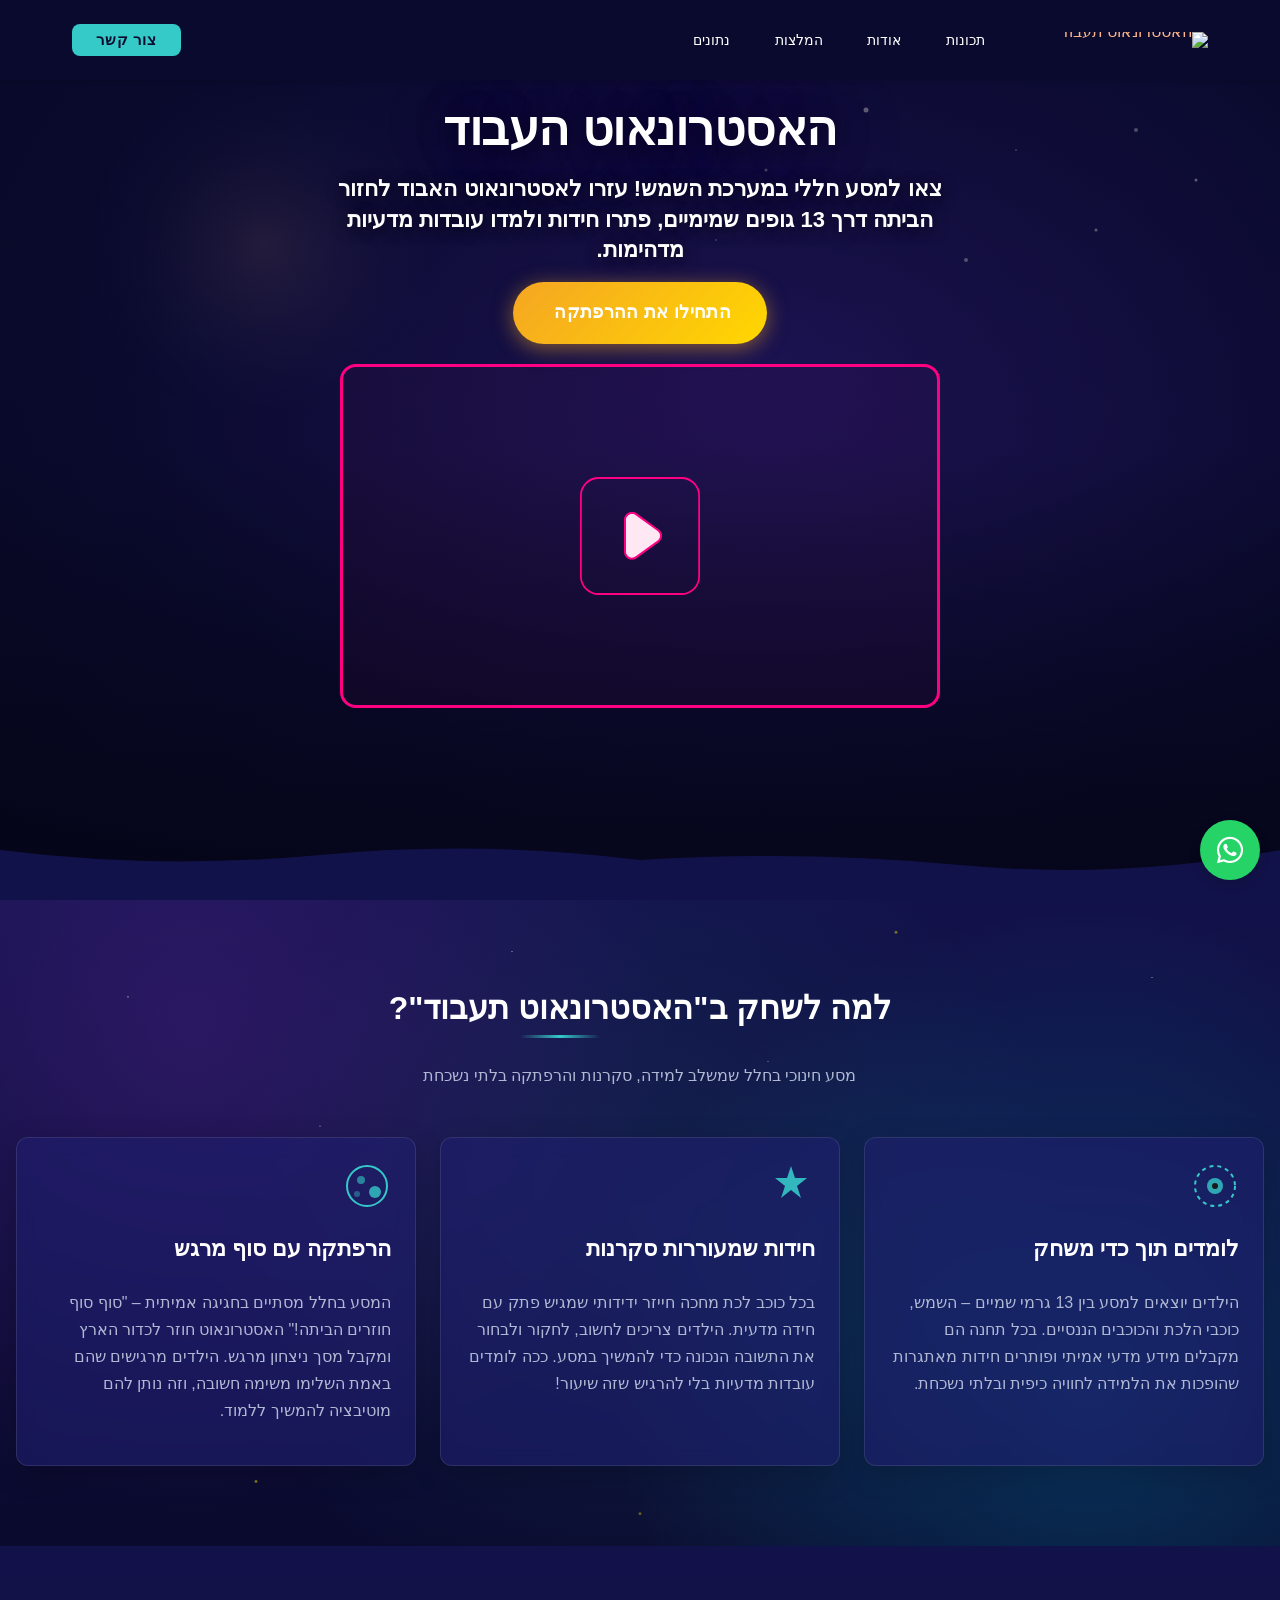
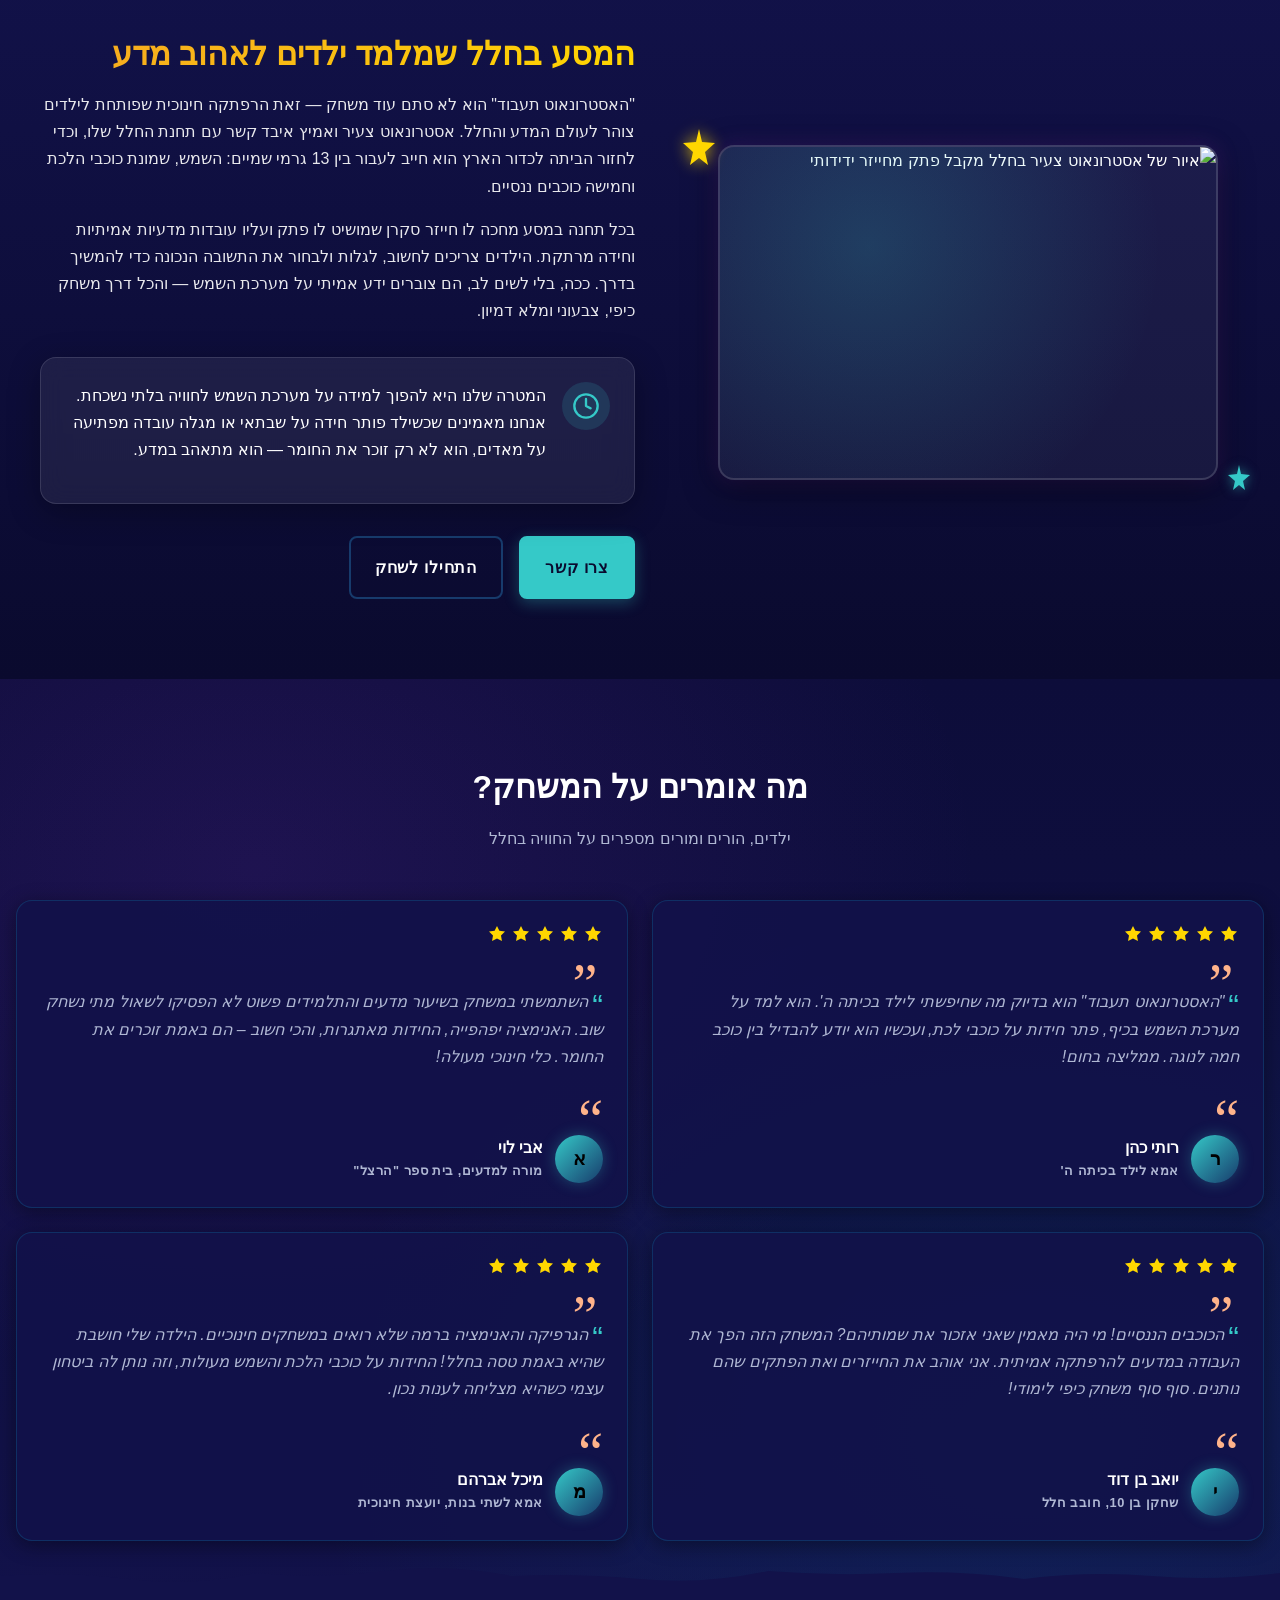
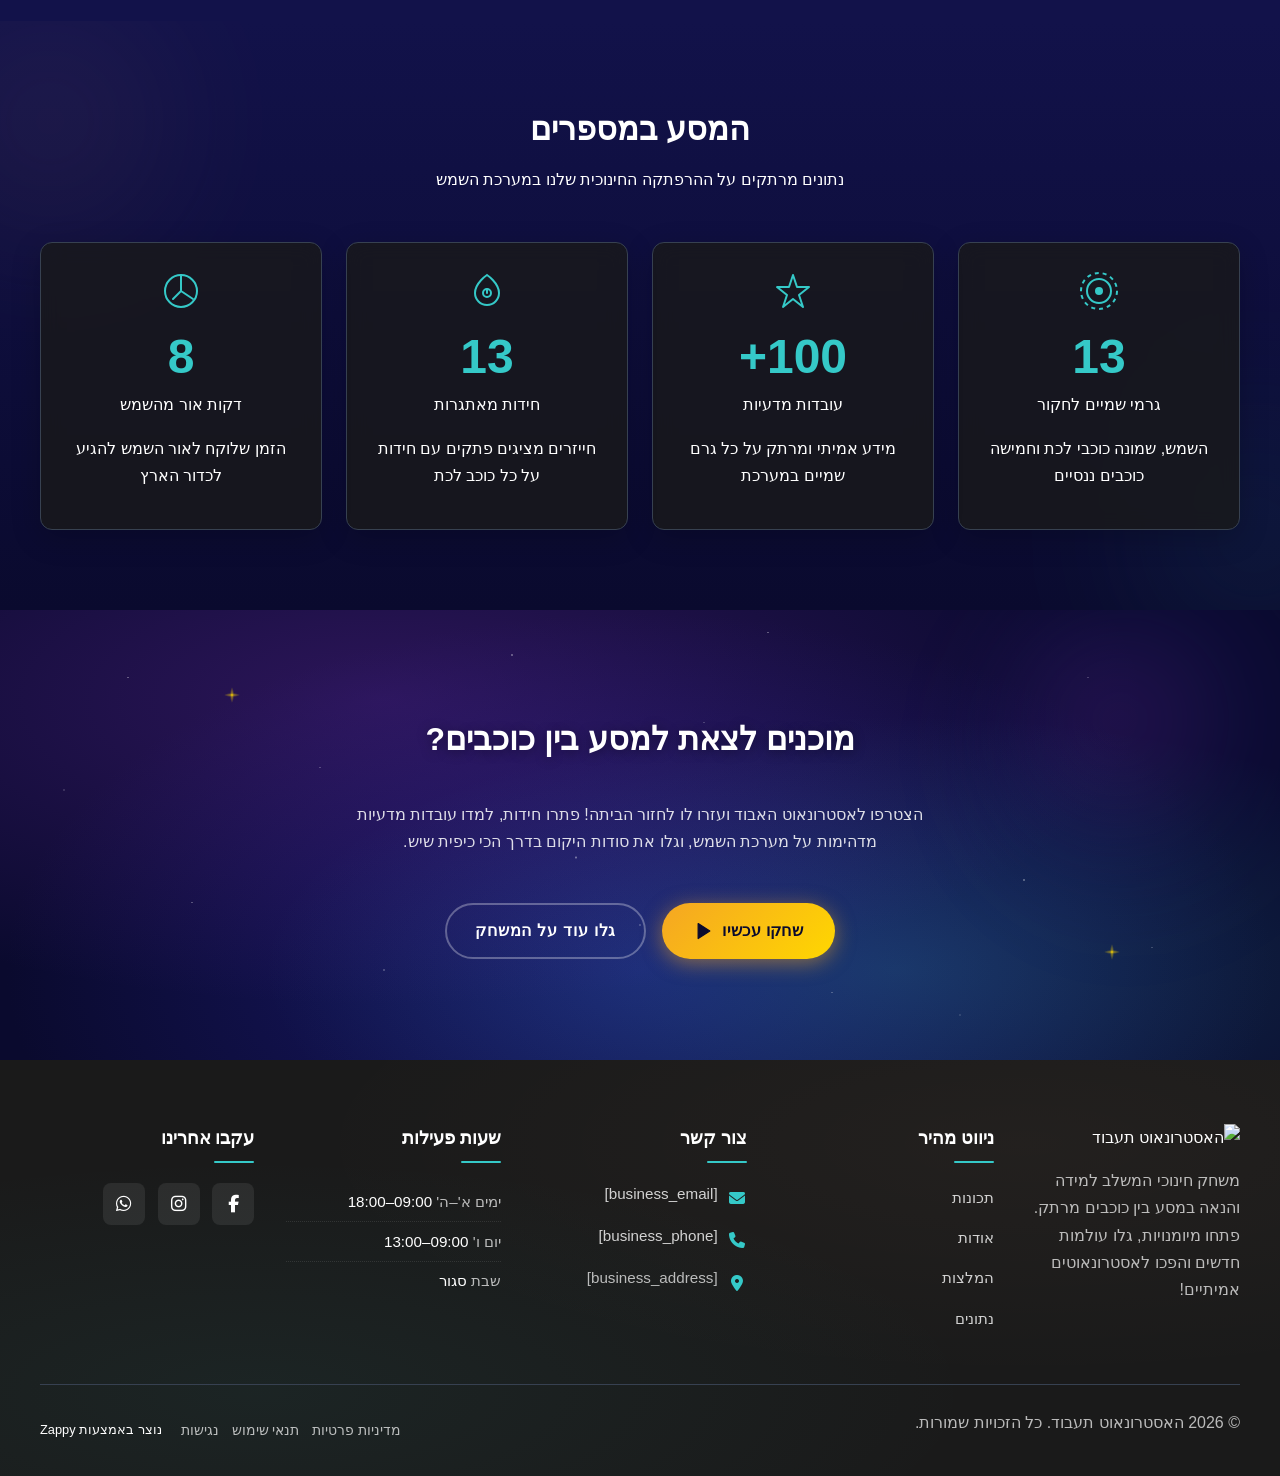
==== commit a291dbd8: "Incremental sync: 1 page(s) — update_button" ====
--- a/public/index.html
+++ b/public/index.html
@@ -1 +1 @@
-<!doctype html><html dir="rtl" lang="he"><head><meta charset="UTF-8"><meta content="width=device-width,initial-scale=1" name="viewport"><meta content="index, follow" name="robots"><title>צאו למסע בחלל ולמדו על מערכת השמש — האסטרונאוט תעבוד</title><meta content="משחק חינוכי לילדים בכיתה ה&#39; על מדעים ומערכת השמש. עזרו לאסטרונאוט האבוד לעבור דרך 13 גרמי שמיים, לפתור חידות מדעיות ולגלות עובדות מרתקות. הרפתקה כיפית שמעוררת סקרנות ולמידה — התחילו לשחק עכשיו!" name="description"><meta content="משחק חינוכי לילדים בכיתה ה' על מדעים ומערכת השמש, משחק כיפי לימודי, לימוד על מערכת השמש, חידות מדעיות לילדים, אנימציה כיפית ומתוחכמת" name="keywords"><link href="/assets/favicon.ico" rel="icon" type="image/x-icon"><link href="/assets/favicon-16x16.png" rel="icon" type="image/png" sizes="16x16"><link href="/assets/favicon-32x32.png" rel="icon" type="image/png" sizes="32x32"><link href="/assets/favicon-48x48.png" rel="icon" type="image/png" sizes="48x48"><link href="/assets/favicon-192x192.png" rel="icon" type="image/png" sizes="192x192"><link href="/assets/favicon-512x512.png" rel="icon" type="image/png" sizes="512x512"><link href="/assets/apple-touch-icon.png" rel="apple-touch-icon"><script>!function(){"use strict";var t="59aaee31-e183-4f94-bfbd-d62f27950211",e="https://api.zappy5.com/api/analytics/track",a=18e5,n=2592e6,o=!0,i=!0,r=!0;var s=function(){var e="zappy_visitor_"+t,a=null;try{if(a=localStorage.getItem(e)){var o=JSON.parse(a),i=Date.now();if(i-o.created<n)return o.lastSeen=i,localStorage.setItem(e,JSON.stringify(o)),o.id}}catch(t){console.warn("Zappy Analytics: LocalStorage not available")}var r="zv_"+Date.now()+"_"+Math.random().toString(36).substr(2,9);try{localStorage.setItem(e,JSON.stringify({id:r,created:Date.now(),lastSeen:Date.now()}))}catch(t){}return r}(),c=function(){var e="zappy_session_"+t,n=null;try{if(n=sessionStorage.getItem(e)){var o=JSON.parse(n),i=Date.now();if(i-o.timestamp<a)return o.timestamp=i,sessionStorage.setItem(e,JSON.stringify(o)),o.id}}catch(t){console.warn("Zappy Analytics: SessionStorage not available")}var r="zs_"+Date.now()+"_"+Math.random().toString(36).substr(2,9);try{sessionStorage.setItem(e,JSON.stringify({id:r,timestamp:Date.now()}))}catch(t){}return r}();function l(a,n){n=n||{};var o={website_id:t,event_type:a,page_path:window.location.pathname,referrer:document.referrer||"direct",visitor_id:s,session_id:c,metadata:n};if(navigator.sendBeacon){var i=new Blob([JSON.stringify(o)],{type:"application/json"});navigator.sendBeacon(e,i)}else fetch(e,{method:"POST",headers:{"Content-Type":"application/json"},body:JSON.stringify(o),keepalive:!0}).catch(function(t){console.warn("Zappy Analytics: Failed to track event",t)})}o&&l("pageview",{title:document.title,url:window.location.href}),i&&document.addEventListener("click",function(t){var e=t.target;if("BUTTON"===e.tagName||e.closest("button")){var a="BUTTON"===e.tagName?e:e.closest("button");l("click",{element:"button",text:a.textContent.trim().substring(0,100),id:a.id||null,class:a.className||null})}else if("A"===e.tagName||e.closest("a")){var n="A"===e.tagName?e:e.closest("a");l("navigation",{element:"link",text:n.textContent.trim().substring(0,100),href:n.href,external:n.hostname!==window.location.hostname})}},!0),r&&document.addEventListener("submit",function(t){var e=t.target;l("form_submit",{form_id:e.id||null,form_name:e.name||null,form_action:e.action||null,form_method:e.method||"GET"})},!0);var d=Date.now();window.addEventListener("beforeunload",function(){l("page_unload",{time_on_page:Math.floor((Date.now()-d)/1e3),page_path:window.location.pathname})}),window.zappyAnalytics={track:l,getVisitorId:function(){return s},getSessionId:function(){return c}}}()</script><meta content="צאו למסע בחלל ולמדו על מערכת השמש — האסטרונאוט תעבוד" property="og:title"><meta content="משחק חינוכי לילדים בכיתה ה&#39; על מדעים ומערכת השמש. עזרו לאסטרונאוט האבוד לעבור דרך 13 גרמי שמיים, לפתור חידות מדעיות ולגלות עובדות מרתקות. הרפתקה כיפית שמעוררת סקרנות ולמידה — התחילו לשחק עכשיו!" property="og:description"><meta content="summary_large_image" name="twitter:card"><meta content="צאו למסע בחלל ולמדו על מערכת השמש — האסטרונאוט תעבוד" name="twitter:title"><meta content="משחק חינוכי לילדים בכיתה ה&#39; על מדעים ומערכת השמש. עזרו לאסטרונאוט האבוד לעבור דרך 13 גרמי שמיים, לפתור חידות מדעיות ולגלות עובדות מרתקות. הרפתקה כיפית שמעוררת סקרנות ולמידה — התחילו לשחק עכשיו!" name="twitter:description"><meta content="website" property="og:type"><meta content="he_IL" property="og:locale"><link href="https://cdnjs.cloudflare.com/ajax/libs/font-awesome/6.4.0/css/all.min.css" rel="stylesheet"><style>.skip-link{position:absolute;top:0;left:0;transform:translateY(-200%);padding:12px 18px;background:var(--bg-dark,#1a1a1a);color:var(--text-light,#fff);font-weight:600;border-radius:0 0 8px 0;z-index:10000}.skip-link:focus{transform:none;outline:2px solid var(--ring,#fff);outline-offset:2px}:focus-visible{outline:2px solid var(--ring,currentColor);outline-offset:3px}</style><link href="/assets/favicon.ico" rel="icon" type="image/x-icon"><link href="/assets/favicon-16x16.png" rel="icon" type="image/png" sizes="16x16"><link href="/assets/favicon-32x32.png" rel="icon" type="image/png" sizes="32x32"><link href="/assets/favicon-48x48.png" rel="icon" type="image/png" sizes="48x48"><link href="/assets/favicon-192x192.png" rel="icon" type="image/png" sizes="192x192"><link href="/assets/favicon-512x512.png" rel="icon" type="image/png" sizes="512x512"><link href="/assets/apple-touch-icon.png" rel="apple-touch-icon"><link href="https://cdn.jsdelivr.net/npm/vanilla-cookieconsent@3/dist/cookieconsent.css" rel="stylesheet"><script src="https://cdn.jsdelivr.net/npm/vanilla-cookieconsent@3/dist/cookieconsent.umd.js"></script><script src="https://cdn.jsdelivr.net/gh/mickidum/acc_toolbar/acctoolbar/acctoolbar.min.js"></script><link href="/styles.css" rel="stylesheet"><script>window.ZAPPY_WEBSITE_ID="59aaee31-e183-4f94-bfbd-d62f27950211",window.ZAPPY_API_BASE="https://api.zappy5.com"</script><style id="zappy-dropdown-submenu-styles">#navMenu li:has(.sub-menu),.nav-menu li:has(.sub-menu),.navbar li:has(.sub-menu),nav li:has(.sub-menu){position:relative}#navMenu .sub-menu,.nav-menu .sub-menu,.navbar .sub-menu,nav .sub-menu{display:block!important;position:absolute!important;top:100%;left:0;min-width:220px;background:#fff;border-radius:8px;box-shadow:0 8px 25px rgba(0,0,0,.15);padding:8px 0;opacity:0;visibility:hidden;transform:translateY(10px);transition:all .3s ease;z-index:1000;list-style:none;pointer-events:none}#navMenu li:hover>.sub-menu,.nav-menu li:hover>.sub-menu,.navbar li:hover>.sub-menu,nav li:hover>.sub-menu{opacity:1!important;visibility:visible!important;transform:translateY(0)!important;pointer-events:auto!important}.sub-menu li{list-style:none;margin:0;padding:0}.sub-menu a{display:block!important;padding:10px 16px!important;color:var(--text-dark,#333)!important;font-weight:500;text-decoration:none;white-space:nowrap;transition:background-color .2s}.sub-menu .zappy-nav-child>a{padding-left:28px!important;font-size:.9em!important;opacity:.85!important}[dir=rtl] .sub-menu .zappy-nav-child>a,html[lang=ar] .sub-menu .zappy-nav-child>a,html[lang=he] .sub-menu .zappy-nav-child>a{padding-left:10px!important;padding-right:28px!important}.sub-menu .zappy-nav-parent>a{font-weight:600!important}.sub-menu a:hover{background-color:#f5f5f5}[dir=rtl] .nav-menu .sub-menu,[dir=rtl] .navbar .sub-menu,[dir=rtl] nav .sub-menu,html[lang=ar] .nav-menu .sub-menu,html[lang=ar] .navbar .sub-menu,html[lang=ar] nav .sub-menu,html[lang=he] .nav-menu .sub-menu,html[lang=he] .navbar .sub-menu,html[lang=he] nav .sub-menu{left:auto!important;right:0!important}.sub-menu:empty,.sub-menu:not(:has(li)):not(:has(> a)),.sub-menu:not(:has(li:not(.zappy-hidden-menu-item))):not(:has(> a)){display:none!important;opacity:0!important;visibility:hidden!important;pointer-events:none!important}li:has(.menu-group-title):hover>.sub-menu{opacity:1!important;visibility:visible!important;transform:translateY(0)!important;pointer-events:auto!important}#navMenu>li>.menu-group-title,.nav-menu>li>.menu-group-title{display:inline-block;padding:.5rem 1rem;cursor:default;user-select:none}@media (max-width:768px){#navMenu .sub-menu,.nav-menu .sub-menu,.navbar .sub-menu,nav .sub-menu{position:static!important;transform:none!important;box-shadow:none!important;background:0 0!important;max-height:0;overflow:hidden;opacity:0;visibility:hidden;transition:max-height .3s ease,opacity .3s ease;padding:0!important;border-radius:0!important}#navMenu .sub-menu.mobile-expanded,.nav-menu .sub-menu.mobile-expanded,.navbar .sub-menu.mobile-expanded{max-height:none!important;overflow-y:visible!important;opacity:1!important;visibility:visible!important;padding:8px 0 8px 16px!important}[dir=rtl] .sub-menu.mobile-expanded,html[lang=he] .sub-menu.mobile-expanded{padding:8px 16px 8px 0!important}#navMenu li:hover>.sub-menu,.nav-menu li:hover>.sub-menu,.navbar li:hover>.sub-menu,nav li:hover>.sub-menu{opacity:0;visibility:hidden;pointer-events:none}#navMenu li>.sub-menu.mobile-expanded,.nav-menu li>.sub-menu.mobile-expanded,.navbar li>.sub-menu.mobile-expanded,nav li>.sub-menu.mobile-expanded{opacity:1!important;visibility:visible!important;pointer-events:auto!important}#navMenu li:has(.sub-menu),.nav-menu li:has(.sub-menu),.navbar li:has(.sub-menu),nav li:has(.sub-menu){display:flex!important;flex-wrap:wrap!important;align-items:center!important;position:relative!important;min-height:44px!important}#navMenu li:has(.sub-menu)>a,.nav-menu li:has(.sub-menu)>a,.navbar li:has(.sub-menu)>a,nav li:has(.sub-menu)>a{flex:1!important;min-width:0!important}#navMenu li:has(.sub-menu)>.menu-group-title,.nav-menu li:has(.sub-menu)>.menu-group-title,.navbar li:has(.sub-menu)>.menu-group-title,nav li:has(.sub-menu)>.menu-group-title{flex:1!important;min-width:0!important;padding:0!important;line-height:inherit!important}#navMenu li:has(.sub-menu)>.sub-menu,.nav-menu li:has(.sub-menu)>.sub-menu,.navbar li:has(.sub-menu)>.sub-menu,nav li:has(.sub-menu)>.sub-menu{flex-basis:100%!important;width:100%!important}#navMenu li:has(.sub-menu)>a [class*=arrow],#navMenu li:has(.sub-menu)>a [class*=chevron],.nav-menu li:has(.sub-menu)>a .fa-angle-down,.nav-menu li:has(.sub-menu)>a .fa-chevron-down,.nav-menu li:has(.sub-menu)>a [class*=arrow],.nav-menu li:has(.sub-menu)>a [class*=chevron],nav li:has(.sub-menu)>a [class*=arrow],nav li:has(.sub-menu)>a [class*=chevron]{display:none!important;visibility:hidden!important}.mobile-submenu-toggle{display:flex!important;align-items:center!important;justify-content:center!important;width:44px!important;height:auto!important;background:0 0!important;border:none!important;cursor:pointer!important;color:var(--text-light)!important;position:static!important;flex-shrink:0!important;align-self:stretch!important;z-index:2!important;padding:0!important;margin:0!important}.mobile-submenu-toggle::after{content:''!important;width:0!important;height:0!important;border-left:6px solid transparent!important;border-right:6px solid transparent!important;border-top:7px solid currentColor!important;transition:transform .3s ease!important}.mobile-submenu-toggle.expanded::after{transform:rotate(180deg)!important}.sub-menu a{padding:10px 0!important;display:block!important;color:var(--text-light)!important;white-space:normal!important}.sub-menu .zappy-nav-child>a{padding-left:28px!important;font-size:.9em!important;opacity:.85!important}[dir=rtl] .sub-menu .zappy-nav-child>a,html[lang=ar] .sub-menu .zappy-nav-child>a,html[lang=he] .sub-menu .zappy-nav-child>a{padding-left:0!important;padding-right:28px!important}.sub-menu .zappy-nav-parent>a{font-weight:600!important}#navMenu.active,.nav-menu.active{max-width:100vw!important;overflow-x:hidden!important;box-sizing:border-box!important}.navbar .sub-menu li a,.zappy-products-dropdown .sub-menu a,nav.navbar .sub-menu li a{color:var(--text-light)!important}}@media (min-width:769px){.mobile-submenu-toggle{display:none!important}}</style><style id="zappy-widget-visibility">html[dir=rtl] .whatsapp-float{right:20px!important;left:auto!important}html:not([dir]) .whatsapp-float,html[dir=ltr] .whatsapp-float{left:20px!important;right:auto!important}html[dir=rtl] #mic-access-tool-general-button,html[dir=rtl] #mic-init-access-tool #mic-access-tool-general-button,html[dir=rtl] #mic-init-access-tool .mic-access-tool-general-button,html[dir=rtl] ._access-icon,html[dir=rtl] .mic-access-tool-general-button{left:20px!important;right:auto!important}html:not([dir]) #mic-access-tool-general-button,html:not([dir]) #mic-init-access-tool #mic-access-tool-general-button,html:not([dir]) #mic-init-access-tool .mic-access-tool-general-button,html:not([dir]) ._access-icon,html:not([dir]) .mic-access-tool-general-button,html[dir=ltr] #mic-access-tool-general-button,html[dir=ltr] #mic-init-access-tool #mic-access-tool-general-button,html[dir=ltr] #mic-init-access-tool .mic-access-tool-general-button,html[dir=ltr] ._access-icon,html[dir=ltr] .mic-access-tool-general-button{right:20px!important;left:auto!important}@media (max-width:768px){.whatsapp-float{display:flex!important}}@media (min-width:769px){.whatsapp-float{display:flex!important}}@media (max-width:768px){#mic-access-tool-general-button,#mic-init-access-tool #mic-access-tool-general-button,#mic-init-access-tool .mic-access-tool-general-button,._access-icon,.mic-access-tool-general-button{display:flex!important;visibility:visible!important;opacity:1!important;pointer-events:auto!important}#mic-access-tool-box.opened-mic-access-tool,#mic-init-access-tool #mic-access-tool-box.opened-mic-access-tool,.mic-access-tool-box.opened-mic-access-tool{visibility:visible!important;opacity:1!important;pointer-events:auto!important}}@media (min-width:769px){#mic-access-tool-general-button,#mic-init-access-tool #mic-access-tool-general-button,#mic-init-access-tool .mic-access-tool-general-button,._access-icon,.mic-access-tool-general-button{display:flex!important;visibility:visible!important;opacity:1!important;pointer-events:auto!important}#mic-access-tool-box.opened-mic-access-tool,#mic-init-access-tool #mic-access-tool-box.opened-mic-access-tool,.mic-access-tool-box.opened-mic-access-tool{visibility:visible!important;opacity:1!important;pointer-events:auto!important}}</style></head><body><a href="#main" class="skip-link">דלג לתוכן הראשי</a><nav class="navbar" dir="rtl"><button aria-label="Menu" class="mobile-toggle" id="mobileToggle"><svg viewBox="0 0 24 24" fill="none" height="24" width="24" class="hamburger-icon"><path d="M3 12h18M3 6h18M3 18h18" stroke="currentColor" stroke-width="2" stroke-linecap="round"></path></svg> <svg viewBox="0 0 24 24" fill="none" height="24" width="24" class="close-icon" style="display:none"><path d="M18 6L6 18M6 6l12 12" stroke="currentColor" stroke-width="2" stroke-linecap="round"></path></svg></button> <button aria-label="Call" class="phone-header-btn" data-phone="[business_phone]"><svg viewBox="0 0 24 24" fill="currentColor" height="20" width="20"><path d="M22 16.92v3a2 2 0 0 1-2.18 2 19.79 19.79 0 0 1-8.63-3.07 19.5 19.5 0 0 1-6-6 19.79 19.79 0 0 1-3.07-8.67A2 2 0 0 1 4.11 2h3a2 2 0 0 1 2 1.72 12.84 12.84 0 0 0 .7 2.81 2 2 0 0 1-.45 2.11L8.09 9.91a16 16 0 0 0 6 6l1.27-1.27a2 2 0 0 1 2.11-.45 12.84 12.84 0 0 0 2.81.7A2 2 0 0 1 22 16.92z"></path></svg></button><div class="nav-container"><div class="nav-right-group"><div class="nav-brand"><a href="/" class="logo-link"><img alt="האסטרונאוט תעבוד" src="/assets/site-----image-1.webp" class="logo"></a></div><ul class="nav-menu" id="navMenu"><li><a href="#features">תכונות</a></li><li><a href="#about">אודות</a></li><li><a href="#testimonials">המלצות</a></li><li><a href="#stats">נתונים</a></li></ul></div><div class="nav-cta-container"><a href="#cta" class="nav-cta-btn">צור קשר</a></div></div></nav><script>window.addEventListener("load",function(){const e=document.querySelector(".navbar, nav, header");if(!e)return void console.log("[Navbar] Navbar element not found");let t=document.getElementById("mobileToggle")||document.querySelector(".mobile-toggle")||document.querySelector(".hamburger")||document.querySelector(".hamburger-menu")||document.querySelector(".menu-toggle")||document.querySelector(".burger-menu")||document.querySelector('[aria-label="Menu"]')||document.querySelector('[aria-label="תפריט"]');const n=document.querySelector(".phone-header-btn"),o=window.getComputedStyle(e);let r=o.backgroundColor;if(console.log("[Navbar] Initial navbar background:",r),"transparent"===r||"rgba(0, 0, 0, 0)"===r||r.startsWith("rgba")&&r.includes(", 0)")){const e=o.backgroundImage;if(e&&"none"!==e)console.log("[Navbar] Navbar has background image/gradient, using dark text"),r="rgb(240, 240, 240)";else{const e=window.getComputedStyle(document.body).backgroundColor;console.log("[Navbar] Navbar transparent, using body background:",e),r=e}}const a=r.match(/\d+/g);if(a&&a.length>=3){const e=(.299*parseInt(a[0])+.587*parseInt(a[1])+.114*parseInt(a[2]))/255;console.log("[Navbar] Mobile button colors preserved from Claude CSS (luminance:",e.toFixed(2)+")");const o=document.createElement("style");o.id="zappy-mobile-nav-fix";document.documentElement.lang;document.documentElement.dir,o.textContent='\n        /* Hide mobile buttons on desktop, show only on mobile */\n        @media (min-width: 769px) {\n          .mobile-toggle,\n          .phone-header-btn {\n            display: none !important;\n          }\n        }\n        \n        /* Show and position mobile buttons correctly on mobile */\n        @media (max-width: 768px) {\n          .navbar,\n          nav.navbar {\n            min-height: 70px !important;\n          }\n\n          .mobile-toggle,\n          .phone-header-btn {\n            position: absolute !important;\n            top: 0 !important;\n            bottom: 0 !important;\n            margin-top: auto !important;\n            margin-bottom: auto !important;\n            transform: none !important;\n            z-index: 1001 !important;\n            display: flex !important;\n            align-items: center !important;\n            justify-content: center !important;\n            width: 36px !important;\n            height: 36px !important;\n            border-radius: 50% !important;\n            border: none !important;\n            cursor: pointer !important;\n            padding: 6px !important;\n            background: none !important;\n            color: var(--nav-text, var(--text-light)) !important;\n            touch-action: manipulation !important;\n            -webkit-tap-highlight-color: transparent !important;\n          }\n\n          html[data-zappy-site-type="ecommerce"] .phone-header-btn,\n          body[data-zappy-site-type="ecommerce"] .phone-header-btn,\n          html[data-zappy-site-type="ecommerce"] header .phone-header-btn,\n          html[data-zappy-site-type="ecommerce"] nav .phone-header-btn {\n            display: none !important;\n            visibility: hidden !important;\n            width: 0 !important;\n            height: 0 !important;\n            min-width: 0 !important;\n            overflow: hidden !important;\n          }\n          \n          /* LTR positioning (default): hamburger LEFT, phone RIGHT */\n          html:not([dir="rtl"]):not([lang="he"]):not([lang="ar"]) .mobile-toggle,\n          html[dir="ltr"] .mobile-toggle {\n            left: 12px !important;\n            right: auto !important;\n          }\n          html:not([dir="rtl"]):not([lang="he"]):not([lang="ar"]) .phone-header-btn,\n          html[dir="ltr"] .phone-header-btn {\n            right: 12px !important;\n            left: auto !important;\n          }\n          \n          /* RTL positioning: hamburger RIGHT, phone LEFT */\n          html[dir="rtl"] .mobile-toggle,\n          html[lang="he"] .mobile-toggle,\n          html[lang="ar"] .mobile-toggle {\n            right: 12px !important;\n            left: auto !important;\n          }\n          html[dir="rtl"] .phone-header-btn,\n          html[lang="he"] .phone-header-btn,\n          html[lang="ar"] .phone-header-btn {\n            left: 12px !important;\n            right: auto !important;\n          }\n          \n          /* CRITICAL: Ensure nav-container has min-height on mobile */\n          /* All children are positioned absolutely/fixed on mobile, so height:auto collapses to 0 */\n          .nav-container {\n            min-height: 70px !important;\n            position: relative !important;\n          }\n          \n          /* Ensure SVG icons are properly sized and inherit color */\n          .mobile-toggle svg,\n          .phone-header-btn svg {\n            width: 24px !important;\n            height: 24px !important;\n            /* Don\'t force display - let JavaScript control hamburger/close toggle */\n          }\n          \n          /* Reset nav-cta-container on mobile - remove desktop box-shadow/padding */\n          /* that creates a visible ghost box when CTA button is hidden */\n          .nav-cta-container {\n            box-shadow: none !important;\n            padding: 0 !important;\n          }\n          \n          /* Hide nav-cta-container entirely on mobile when there\'s no lang-switcher */\n          /* (only the CTA button is inside, and it\'s hidden on mobile) */\n          .nav-cta-container:not(:has(.lang-switcher)) {\n            display: none !important;\n          }\n          \n          /* CRITICAL: Prevent hero image fade gradient from bleeding over headline text */\n          /* The .image-fade-gradient has bottom: -30px (extends below parent) */\n          /* On mobile stacked layout, this overlaps the h1 text below the image */\n          .hero-image-column {\n            overflow: hidden !important;\n          }\n          .image-fade-gradient {\n            bottom: 0 !important;\n          }\n          \n          /* Hide desktop language switcher on mobile - hamburger menu handles it */\n          /* High specificity to override stored CSS */\n          .lang-switcher,\n          .nav-cta-container .lang-switcher,\n          .nav-container .lang-switcher,\n          .navbar .lang-switcher,\n          .navbar .nav-cta-container .lang-switcher {\n            display: none !important;\n          }\n        }\n      ';const r=document.getElementById("zappy-mobile-nav-fix");r&&r.remove(),document.head.appendChild(o),console.log("[Navbar] Critical CSS injected for mobile nav positioning");const i=window.innerWidth<=768;if(t){const e=t.querySelector(".hamburger-icon"),n=t.querySelector(".close-icon");e&&(e.style.setProperty("width","24px","important"),e.style.setProperty("height","24px","important"),e.style.setProperty("display","block","important")),n&&(n.style.setProperty("width","24px","important"),n.style.setProperty("height","24px","important"),n.style.setProperty("display","none","important")),i?(t.style.setProperty("position","absolute","important"),t.style.setProperty("top","0","important"),t.style.setProperty("bottom","0","important"),t.style.setProperty("margin-top","auto","important"),t.style.setProperty("margin-bottom","auto","important"),t.style.setProperty("transform","none","important"),t.style.setProperty("z-index","1001","important"),t.style.removeProperty("left"),t.style.removeProperty("right"),console.log("[Navbar] Mobile toggle positioning applied (mobile viewport)")):(t.style.removeProperty("position"),t.style.removeProperty("top"),t.style.removeProperty("transform"),t.style.removeProperty("z-index"),t.style.removeProperty("left"),t.style.removeProperty("right"),console.log("[Navbar] Desktop viewport - cleared mobile toggle inline positioning"))}if(n){const e=n.querySelector("svg");e&&(e.style.width="24px",e.style.height="24px",e.setAttribute("width","24"),e.setAttribute("height","24")),i?(n.style.setProperty("position","absolute","important"),n.style.setProperty("top","0","important"),n.style.setProperty("bottom","0","important"),n.style.setProperty("margin-top","auto","important"),n.style.setProperty("margin-bottom","auto","important"),n.style.setProperty("transform","none","important"),n.style.setProperty("z-index","1001","important"),n.style.removeProperty("left"),n.style.removeProperty("right"),console.log("[Navbar] Phone button positioning applied (mobile viewport)")):(n.style.removeProperty("position"),n.style.removeProperty("top"),n.style.removeProperty("transform"),n.style.removeProperty("z-index"),n.style.removeProperty("left"),n.style.removeProperty("right"),console.log("[Navbar] Desktop viewport - cleared phone button inline positioning"))}}else console.log("[Navbar] Could not parse background color:",r);t=document.getElementById("mobileToggle")||document.querySelector(".mobile-toggle")||document.querySelector(".hamburger")||document.querySelector(".hamburger-menu")||document.querySelector(".menu-toggle")||document.querySelector(".burger-menu")||document.querySelector('[aria-label="Menu"]')||document.querySelector('[aria-label="תפריט"]');const i=document.getElementById("navMenu")||document.querySelector(".nav-menu")||document.querySelector(".nav-links")||document.querySelector("nav ul:not(.submenu)");if(!t||!i)return void console.log("[Navbar] Mobile toggle or menu not found:",{toggle:!!t,menu:!!i});i.id||(i.id="navMenu"),console.log("[Navbar] Initializing mobile menu...");const l=t.cloneNode(!0);t.parentNode.replaceChild(l,t);var s=0;function p(e){var t=Date.now();t-s<300||(s=t,function(e){e.preventDefault(),e.stopPropagation();const t=l.querySelector(".hamburger-icon"),n=l.querySelector(".close-icon");i.classList.contains("active")?(i.classList.remove("active"),t&&t.style.setProperty("display","block","important"),n&&n.style.setProperty("display","none","important"),document.body.style.overflow="",console.log("[Navbar] Menu closed")):(i.classList.add("active"),t&&t.style.setProperty("display","none","important"),n&&n.style.setProperty("display","block","important"),document.body.style.overflow="hidden",console.log("[Navbar] Menu opened"))}(e))}l.addEventListener("click",p),l.addEventListener("touchend",p),i.querySelectorAll("a").forEach(function(e){e.addEventListener("click",function(){if("#"===this.getAttribute("href"))return;const e=l.querySelector(".hamburger-icon"),t=l.querySelector(".close-icon");i.classList.remove("active"),e&&e.style.setProperty("display","block","important"),t&&t.style.setProperty("display","none","important"),document.body.style.overflow="",console.log("[Navbar] Menu closed (link clicked)")})});var m=i.querySelectorAll(".dropdown-toggle");m.forEach(function(e){e.addEventListener("click",function(e){e.preventDefault(),e.stopPropagation();var t=this.closest(".nav-dropdown");t&&(t.parentNode.querySelectorAll(".nav-dropdown.open").forEach(function(e){e!==t&&e.classList.remove("open")}),t.classList.toggle("open"),console.log("[Navbar] Dropdown toggled:",t.classList.contains("open")?"open":"closed"))})}),document.addEventListener("click",function(e){e.target.closest(".nav-dropdown")||document.querySelectorAll(".nav-dropdown.open").forEach(function(e){e.classList.remove("open")})}),console.log("[Navbar] Dropdown handlers initialized for "+m.length+" dropdowns"),n&&n.addEventListener("click",function(){const e=document.querySelectorAll('a[href^="tel:"]'),t=e.length>0?e[0].getAttribute("href").replace("tel:",""):"[business_phone]";window.location.href="tel:"+t,console.log("[Navbar] Phone button clicked")}),console.log("[Navbar] Mobile menu initialized successfully")})</script><main id="main"><section class="index-hero-section" data-band-index="0" data-layout-spec="בית-hero" id="hero" data-hero-type="fullscreen-scrim" dir="rtl" style="position:relative;overflow:visible"><div class="index-hero-section__bg-wrapper" id="zappy-section-1"><img alt="אסטרונאוט בחלל" src="/assets/site-hero-bg-astronaut.webp" class="index-hero-section__bg-img" data-context="A cinematic wide shot of a lost astronaut floating in deep outer space, surrounded by glowing stars, colorful nebulas, and a distant view of the solar system planets. The scene is adventurous and magical, with a purple and blue cosmic color palette, perfect for a childrens educational game hero background." data-element-id="img-1781018499325-z52vfzb4n" data-element-type="image" data-hero-background="true" data-hero-bg="true" data-placeholder="hero-bg-astronaut" fetchpriority="high" height="1080" loading="eager" width="1920"></div><div class="index-hero-section__overlay" id="zappy-section-2" aria-hidden="true"></div><svg viewBox="0 0 400 400" xmlns="http://www.w3.org/2000/svg" aria-hidden="true" data-no-icon-edit="true" class="index-hero-section__decor-galaxy"><defs><radialGradient cx="50%" cy="50%" id="galaxyGrad" r="50%"><stop offset="0%" stop-color="var(--accent)" stop-opacity="0.35"></stop><stop offset="100%" stop-color="var(--secondary)" stop-opacity="0"></stop></radialGradient></defs><ellipse cx="200" cy="200" fill="url(#galaxyGrad)" rx="180" ry="180"></ellipse></svg> <svg viewBox="0 0 600 200" xmlns="http://www.w3.org/2000/svg" aria-hidden="true" data-no-icon-edit="true" class="index-hero-section__decor-stars"><circle cx="50" cy="30" r="2" fill="#FFFFFF" opacity="0.8"></circle><circle cx="150" cy="80" r="1.5" fill="#FFFFFF" opacity="0.6"></circle><circle cx="250" cy="20" r="2.5" fill="#FFFFFF" opacity="0.9"></circle><circle cx="400" cy="60" r="1" fill="#FFFFFF" opacity="0.5"></circle><circle cx="520" cy="40" r="2" fill="#FFFFFF" opacity="0.7"></circle><circle cx="580" cy="90" r="1.5" fill="#FFFFFF" opacity="0.8"></circle><circle cx="100" cy="150" r="1" fill="#FFFFFF" opacity="0.4"></circle><circle cx="350" cy="170" r="2" fill="#FFFFFF" opacity="0.6"></circle><circle cx="480" cy="140" r="1.5" fill="#FFFFFF" opacity="0.7"></circle></svg><div class="index-hero-section__content" id="zappy-section-3"><h1 class="index-hero-section__headline">האסטרונאוט העבוד</h1><h3 class="index-hero-section__subheadline" style="text-align:center">צאו למסע חללי במערכת השמש! עזרו לאסטרונאוט האבוד לחזור הביתה דרך 13 גופים שמימיים, פתרו חידות ולמדו עובדות מדעיות מדהימות.</h3><p><a href="#contact" class="btn-pill index-hero-section__cta" data-element-id="btn-1781018499319-a86156cve" data-element-type="button" data-native-element="true">התחילו את ההרפתקה</a></p></div><div class="index-hero-section__divider-wrapper" id="zappy-section-4"><svg viewBox="0 0 1200 80" xmlns="http://www.w3.org/2000/svg" aria-hidden="true" data-no-icon-edit="true" preserveAspectRatio="none"><path d="M0,80 L0,30 Q150,50 300,35 T600,40 Q750,30 900,45 T1200,30 L1200,80 Z" fill="#12124A"></path></svg></div></section><section class="index-features-section" data-band-index="1" data-layout-spec="בית-features" id="features"><div class="index-features-container"><div class="index-features-header"><h2>למה לשחק ב"האסטרונאוט תעבוד"?</h2><p>מסע חינוכי בחלל שמשלב למידה, סקרנות והרפתקה בלתי נשכחת</p></div><div class="index-features-grid"><article class="index-features-card" id="zappy-section-6"><div class="index-features-card-icon"><svg viewBox="0 0 48 48" fill="none" data-element-type="icon" data-icon-type="svg" height="48" width="48" xmlns="http://www.w3.org/2000/svg"><circle cx="24" cy="24" r="20" stroke="currentColor" stroke-width="2" stroke-dasharray="4 4"></circle><circle cx="24" cy="24" r="8" fill="currentColor" opacity="0.8"></circle><circle cx="24" cy="24" r="3" fill="var(--bg-dark)"></circle></svg></div><div class="index-features-card-content"><h3>לומדים תוך כדי משחק</h3><p>הילדים יוצאים למסע בין 13 גרמי שמיים – השמש, כוכבי הלכת והכוכבים הננסיים. בכל תחנה הם מקבלים מידע מדעי אמיתי ופותרים חידות מאתגרות שהופכות את הלמידה לחוויה כיפית ובלתי נשכחת.</p></div></article><article class="index-features-card" id="zappy-section-7"><div class="index-features-card-icon"><svg viewBox="0 0 48 48" fill="none" data-element-type="icon" data-icon-type="svg" height="48" width="48" xmlns="http://www.w3.org/2000/svg"><path d="M24 4L28 16H40L30 24L34 36L24 28L14 36L18 24L8 16H20L24 4Z" fill="currentColor" opacity="0.9"></path></svg></div><div class="index-features-card-content"><h3>חידות שמעוררות סקרנות</h3><p>בכל כוכב לכת מחכה חייזר ידידותי שמגיש פתק עם חידה מדעית. הילדים צריכים לחשוב, לחקור ולבחור את התשובה הנכונה כדי להמשיך במסע. ככה לומדים עובדות מדעיות בלי להרגיש שזה שיעור!</p></div></article><article class="index-features-card" id="zappy-section-8"><div class="index-features-card-icon"><svg viewBox="0 0 48 48" fill="none" data-element-type="icon" data-icon-type="svg" height="48" width="48" xmlns="http://www.w3.org/2000/svg"><circle cx="24" cy="24" r="20" stroke="currentColor" stroke-width="2"></circle><circle cx="18" cy="18" r="4" fill="currentColor" opacity="0.6"></circle><circle cx="32" cy="30" r="6" fill="currentColor" opacity="0.8"></circle><circle cx="14" cy="32" r="3" fill="currentColor" opacity="0.4"></circle></svg></div><div class="index-features-card-content"><h3>הרפתקה עם סוף מרגש</h3><p>המסע בחלל מסתיים בחגיגה אמיתית – "סוף סוף חוזרים הביתה!" האסטרונאוט חוזר לכדור הארץ ומקבל מסך ניצחון מרגש. הילדים מרגישים שהם באמת השלימו משימה חשובה, וזה נותן להם מוטיבציה להמשיך ללמוד.</p></div></article></div></div></section><section class="index-about-section" data-band-index="2" data-layout-spec="בית-about" id="about"><div class="about-container"><div class="about-image-col"><div class="about-image-frame"><img alt="איור של אסטרונאוט צעיר בחלל מקבל פתק מחייזר ידידותי" src="/assets/site-index-about-image-1.webp" data-context="A warm, playful illustration of a young astronaut floating in space with a surprised expression, surrounded by colorful planets, stars, and a small alien handing them a glowing note. The style is whimsical and inviting, perfect for a children's educational game about the solar system." data-placeholder="index-about-image-1" height="400" loading="lazy" width="600" decoding="async"><div class="image-glow"></div></div><div class="decorative-star star-1" aria-hidden="true"><svg viewBox="0 0 24 24" fill="currentColor"><path d="M12 2l1.5 6.5L20 9l-5 4.5 1.5 6.5L12 16.5 7.5 20 9 13.5 4 9l6.5-.5z"></path></svg></div><div class="decorative-star star-2" aria-hidden="true"><svg viewBox="0 0 16 16" fill="currentColor"><path d="M8 1l1 4.5L13.5 6l-3.5 3 1 4.5L8 11l-3 2.5 1-4.5L2.5 6l4.5-.5z"></path></svg></div></div><div class="about-text-col"><h2 class="about-title">המסע בחלל שמלמד ילדים לאהוב מדע</h2><p class="about-description">"האסטרונאוט תעבוד" הוא לא סתם עוד משחק — זאת הרפתקה חינוכית שפותחת לילדים צוהר לעולם המדע והחלל. אסטרונאוט צעיר ואמיץ איבד קשר עם תחנת החלל שלו, וכדי לחזור הביתה לכדור הארץ הוא חייב לעבור בין 13 גרמי שמיים: השמש, שמונת כוכבי הלכת וחמישה כוכבים ננסיים.</p><p class="about-description">בכל תחנה במסע מחכה לו חייזר סקרן שמושיט לו פתק ועליו עובדות מדעיות אמיתיות וחידה מרתקת. הילדים צריכים לחשוב, לגלות ולבחור את התשובה הנכונה כדי להמשיך בדרך. ככה, בלי לשים לב, הם צוברים ידע אמיתי על מערכת השמש — והכל דרך משחק כיפי, צבעוני ומלא דמיון.</p><div class="about-mission-box"><div class="mission-icon" aria-hidden="true"><svg viewBox="0 0 24 24" fill="none" stroke="currentColor" stroke-linecap="round" stroke-linejoin="round" stroke-width="2"><circle cx="12" cy="12" r="10"></circle><path d="M12 6v6l4 2"></path></svg></div><p class="mission-text">המטרה שלנו היא להפוך למידה על מערכת השמש לחוויה בלתי נשכחת. אנחנו מאמינים שכשילד פותר חידה על שבתאי או מגלה עובדה מפתיעה על מאדים, הוא לא רק זוכר את החומר — הוא מתאהב במדע.</p></div><div class="about-cta-row"><a href="/contact" class="about-cta-btn primary-btn">צרו קשר</a> <a href="/game" class="about-cta-btn secondary-btn">התחילו לשחק</a></div></div></div></section><section class="index-testimonials-section" data-band-index="3" data-layout-spec="בית-testimonials" id="testimonials"><div class="index-testimonials-section__container" id="zappy-section-11"><div class="index-testimonials-section__header" id="zappy-section-12"><h2 class="index-testimonials-section__title">מה אומרים על המשחק?</h2><p class="index-testimonials-section__subtitle">ילדים, הורים ומורים מספרים על החוויה בחלל</p></div><div class="index-testimonials-section__grid" id="zappy-section-13"><article class="index-testimonials-section__card" id="zappy-section-14"><div class="index-testimonials-section__card-stars" id="zappy-section-15" aria-hidden="true"><svg viewBox="0 0 20 20" fill="currentColor" data-element-type="icon" data-icon-type="svg"><path d="M10 1l2.39 4.84L18 6.5l-4 3.91.94 5.51L10 13.5l-4.94 2.42.94-5.51L2 6.5l5.61-.66L10 1z"></path></svg> <svg viewBox="0 0 20 20" fill="currentColor" data-element-type="icon" data-icon-type="svg"><path d="M10 1l2.39 4.84L18 6.5l-4 3.91.94 5.51L10 13.5l-4.94 2.42.94-5.51L2 6.5l5.61-.66L10 1z"></path></svg> <svg viewBox="0 0 20 20" fill="currentColor" data-element-type="icon" data-icon-type="svg"><path d="M10 1l2.39 4.84L18 6.5l-4 3.91.94 5.51L10 13.5l-4.94 2.42.94-5.51L2 6.5l5.61-.66L10 1z"></path></svg> <svg viewBox="0 0 20 20" fill="currentColor" data-element-type="icon" data-icon-type="svg"><path d="M10 1l2.39 4.84L18 6.5l-4 3.91.94 5.51L10 13.5l-4.94 2.42.94-5.51L2 6.5l5.61-.66L10 1z"></path></svg> <svg viewBox="0 0 20 20" fill="currentColor" data-element-type="icon" data-icon-type="svg"><path d="M10 1l2.39 4.84L18 6.5l-4 3.91.94 5.51L10 13.5l-4.94 2.42.94-5.51L2 6.5l5.61-.66L10 1z"></path></svg></div><blockquote class="index-testimonials-section__quote"><p>"האסטרונאוט תעבוד" הוא בדיוק מה שחיפשתי לילד בכיתה ה'. הוא למד על מערכת השמש בכיף, פתר חידות על כוכבי לכת, ועכשיו הוא יודע להבדיל בין כוכב חמה לנוגה. ממליצה בחום!</p></blockquote><div class="index-testimonials-section__author" id="zappy-section-16"><div class="index-testimonials-section__avatar" id="zappy-section-17" aria-hidden="true"><span>ר</span></div><div class="index-testimonials-section__author-info" id="zappy-section-18"><strong class="index-testimonials-section__author-name">רותי כהן</strong> <span class="index-testimonials-section__author-role">אמא לילד בכיתה ה'</span></div></div></article><article class="index-testimonials-section__card" id="zappy-section-19"><div class="index-testimonials-section__card-stars" id="zappy-section-20" aria-hidden="true"><svg viewBox="0 0 20 20" fill="currentColor" data-element-type="icon" data-icon-type="svg"><path d="M10 1l2.39 4.84L18 6.5l-4 3.91.94 5.51L10 13.5l-4.94 2.42.94-5.51L2 6.5l5.61-.66L10 1z"></path></svg> <svg viewBox="0 0 20 20" fill="currentColor" data-element-type="icon" data-icon-type="svg"><path d="M10 1l2.39 4.84L18 6.5l-4 3.91.94 5.51L10 13.5l-4.94 2.42.94-5.51L2 6.5l5.61-.66L10 1z"></path></svg> <svg viewBox="0 0 20 20" fill="currentColor" data-element-type="icon" data-icon-type="svg"><path d="M10 1l2.39 4.84L18 6.5l-4 3.91.94 5.51L10 13.5l-4.94 2.42.94-5.51L2 6.5l5.61-.66L10 1z"></path></svg> <svg viewBox="0 0 20 20" fill="currentColor" data-element-type="icon" data-icon-type="svg"><path d="M10 1l2.39 4.84L18 6.5l-4 3.91.94 5.51L10 13.5l-4.94 2.42.94-5.51L2 6.5l5.61-.66L10 1z"></path></svg> <svg viewBox="0 0 20 20" fill="currentColor" data-element-type="icon" data-icon-type="svg"><path d="M10 1l2.39 4.84L18 6.5l-4 3.91.94 5.51L10 13.5l-4.94 2.42.94-5.51L2 6.5l5.61-.66L10 1z"></path></svg></div><blockquote class="index-testimonials-section__quote"><p>השתמשתי במשחק בשיעור מדעים והתלמידים פשוט לא הפסיקו לשאול מתי נשחק שוב. האנימציה יפהפייה, החידות מאתגרות, והכי חשוב – הם באמת זוכרים את החומר. כלי חינוכי מעולה!</p></blockquote><div class="index-testimonials-section__author" id="zappy-section-21"><div class="index-testimonials-section__avatar" id="zappy-section-22" aria-hidden="true"><span>א</span></div><div class="index-testimonials-section__author-info" id="zappy-section-23"><strong class="index-testimonials-section__author-name">אבי לוי</strong> <span class="index-testimonials-section__author-role">מורה למדעים, בית ספר "הרצל"</span></div></div></article><article class="index-testimonials-section__card" id="zappy-section-24"><div class="index-testimonials-section__card-stars" id="zappy-section-25" aria-hidden="true"><svg viewBox="0 0 20 20" fill="currentColor" data-element-type="icon" data-icon-type="svg"><path d="M10 1l2.39 4.84L18 6.5l-4 3.91.94 5.51L10 13.5l-4.94 2.42.94-5.51L2 6.5l5.61-.66L10 1z"></path></svg> <svg viewBox="0 0 20 20" fill="currentColor" data-element-type="icon" data-icon-type="svg"><path d="M10 1l2.39 4.84L18 6.5l-4 3.91.94 5.51L10 13.5l-4.94 2.42.94-5.51L2 6.5l5.61-.66L10 1z"></path></svg> <svg viewBox="0 0 20 20" fill="currentColor" data-element-type="icon" data-icon-type="svg"><path d="M10 1l2.39 4.84L18 6.5l-4 3.91.94 5.51L10 13.5l-4.94 2.42.94-5.51L2 6.5l5.61-.66L10 1z"></path></svg> <svg viewBox="0 0 20 20" fill="currentColor" data-element-type="icon" data-icon-type="svg"><path d="M10 1l2.39 4.84L18 6.5l-4 3.91.94 5.51L10 13.5l-4.94 2.42.94-5.51L2 6.5l5.61-.66L10 1z"></path></svg> <svg viewBox="0 0 20 20" fill="currentColor" data-element-type="icon" data-icon-type="svg"><path d="M10 1l2.39 4.84L18 6.5l-4 3.91.94 5.51L10 13.5l-4.94 2.42.94-5.51L2 6.5l5.61-.66L10 1z"></path></svg></div><blockquote class="index-testimonials-section__quote"><p>הכוכבים הננסיים! מי היה מאמין שאני אזכור את שמותיהם? המשחק הזה הפך את העבודה במדעים להרפתקה אמיתית. אני אוהב את החייזרים ואת הפתקים שהם נותנים. סוף סוף משחק כיפי לימודי!</p></blockquote><div class="index-testimonials-section__author" id="zappy-section-26"><div class="index-testimonials-section__avatar" id="zappy-section-27" aria-hidden="true"><span>י</span></div><div class="index-testimonials-section__author-info" id="zappy-section-28"><strong class="index-testimonials-section__author-name">יואב בן דוד</strong> <span class="index-testimonials-section__author-role">שחקן בן 10, חובב חלל</span></div></div></article><article class="index-testimonials-section__card" id="zappy-section-29"><div class="index-testimonials-section__card-stars" id="zappy-section-30" aria-hidden="true"><svg viewBox="0 0 20 20" fill="currentColor" data-element-type="icon" data-icon-type="svg"><path d="M10 1l2.39 4.84L18 6.5l-4 3.91.94 5.51L10 13.5l-4.94 2.42.94-5.51L2 6.5l5.61-.66L10 1z"></path></svg> <svg viewBox="0 0 20 20" fill="currentColor" data-element-type="icon" data-icon-type="svg"><path d="M10 1l2.39 4.84L18 6.5l-4 3.91.94 5.51L10 13.5l-4.94 2.42.94-5.51L2 6.5l5.61-.66L10 1z"></path></svg> <svg viewBox="0 0 20 20" fill="currentColor" data-element-type="icon" data-icon-type="svg"><path d="M10 1l2.39 4.84L18 6.5l-4 3.91.94 5.51L10 13.5l-4.94 2.42.94-5.51L2 6.5l5.61-.66L10 1z"></path></svg> <svg viewBox="0 0 20 20" fill="currentColor" data-element-type="icon" data-icon-type="svg"><path d="M10 1l2.39 4.84L18 6.5l-4 3.91.94 5.51L10 13.5l-4.94 2.42.94-5.51L2 6.5l5.61-.66L10 1z"></path></svg> <svg viewBox="0 0 20 20" fill="currentColor" data-element-type="icon" data-icon-type="svg"><path d="M10 1l2.39 4.84L18 6.5l-4 3.91.94 5.51L10 13.5l-4.94 2.42.94-5.51L2 6.5l5.61-.66L10 1z"></path></svg></div><blockquote class="index-testimonials-section__quote"><p>הגרפיקה והאנימציה ברמה שלא רואים במשחקים חינוכיים. הילדה שלי חושבת שהיא באמת טסה בחלל! החידות על כוכבי הלכת והשמש מעולות, וזה נותן לה ביטחון עצמי כשהיא מצליחה לענות נכון.</p></blockquote><div class="index-testimonials-section__author" id="zappy-section-31"><div class="index-testimonials-section__avatar" id="zappy-section-32" aria-hidden="true"><span>מ</span></div><div class="index-testimonials-section__author-info" id="zappy-section-33"><strong class="index-testimonials-section__author-name">מיכל אברהם</strong> <span class="index-testimonials-section__author-role">אמא לשתי בנות, יועצת חינוכית</span></div></div></article></div></div><div class="index-testimonials-section__divider-wrapper" id="zappy-section-34" aria-hidden="true" data-no-icon-edit="true"><svg viewBox="0 0 1200 80" xmlns="http://www.w3.org/2000/svg" preserveAspectRatio="none"><path d="M0,80 L0,35 Q60,30 120,38 T240,32 Q300,38 360,30 T480,35 Q540,32 600,38 T720,30 Q780,35 840,32 T960,38 Q1020,30 1080,35 T1200,32 L1200,80 Z" fill="#12124A"></path></svg></div></section><section class="index-stats-section" data-band-index="4" data-layout-spec="בית-stats" id="stats"><div class="index-stats-section__container" id="zappy-section-36"><div class="index-stats-section__header" id="zappy-section-37"><h2 class="index-stats-section__title">המסע במספרים</h2><p class="index-stats-section__subtitle">נתונים מרתקים על ההרפתקה החינוכית שלנו במערכת השמש</p></div><div class="index-stats-section__grid" id="zappy-section-38"><div class="index-stats-section__card" id="zappy-section-39"><div class="index-stats-section__card-icon" id="zappy-section-40"><svg viewBox="0 0 40 40" fill="none" data-element-type="icon" data-icon-type="svg" height="40" width="40" xmlns="http://www.w3.org/2000/svg"><circle cx="20" cy="20" r="18" stroke="currentColor" stroke-width="2" stroke-dasharray="4 4"></circle><circle cx="20" cy="20" r="12" stroke="currentColor" stroke-width="2"></circle><circle cx="20" cy="20" r="4" fill="currentColor"></circle></svg></div><span class="index-stats-section__number">13</span><p class="index-stats-section__label">גרמי שמיים לחקור</p><p class="index-stats-section__desc">השמש, שמונה כוכבי לכת וחמישה כוכבים ננסיים</p></div><div class="index-stats-section__card" id="zappy-section-41"><div class="index-stats-section__card-icon" id="zappy-section-42"><svg viewBox="0 0 40 40" fill="none" data-element-type="icon" data-icon-type="svg" height="40" width="40" xmlns="http://www.w3.org/2000/svg"><path d="M20 4L24 16H36L26 24L30 36L20 28L10 36L14 24L4 16H16L20 4Z" stroke="currentColor" stroke-width="2" stroke-linejoin="round"></path></svg></div><span class="index-stats-section__number">100+</span><p class="index-stats-section__label">עובדות מדעיות</p><p class="index-stats-section__desc">מידע אמיתי ומרתק על כל גרם שמיים במערכת</p></div><div class="index-stats-section__card" id="zappy-section-43"><div class="index-stats-section__card-icon" id="zappy-section-44"><svg viewBox="0 0 40 40" fill="none" data-element-type="icon" data-icon-type="svg" height="40" width="40" xmlns="http://www.w3.org/2000/svg"><path d="M20 4C20 4 8 12 8 22C8 28.6274 13.3726 34 20 34C26.6274 34 32 28.6274 32 22C32 12 20 4 20 4Z" stroke="currentColor" stroke-width="2"></path><circle cx="20" cy="22" r="4" stroke="currentColor" stroke-width="2"></circle><path d="M20 22V18" stroke="currentColor" stroke-width="2" stroke-linecap="round"></path></svg></div><span class="index-stats-section__number">13</span><p class="index-stats-section__label">חידות מאתגרות</p><p class="index-stats-section__desc">חייזרים מציגים פתקים עם חידות על כל כוכב לכת</p></div><div class="index-stats-section__card" id="zappy-section-45"><div class="index-stats-section__card-icon" id="zappy-section-46"><svg viewBox="0 0 40 40" fill="none" data-element-type="icon" data-icon-type="svg" height="40" width="40" xmlns="http://www.w3.org/2000/svg"><path d="M20 4L20 20L32 28" stroke="currentColor" stroke-width="2" stroke-linecap="round" stroke-linejoin="round"></path><circle cx="20" cy="20" r="16" stroke="currentColor" stroke-width="2"></circle><path d="M12 28L20 20" stroke="currentColor" stroke-width="2" stroke-linecap="round"></path></svg></div><span class="index-stats-section__number">8</span><p class="index-stats-section__label">דקות אור מהשמש</p><p class="index-stats-section__desc">הזמן שלוקח לאור השמש להגיע לכדור הארץ</p></div></div></div><div class="index-stats-section__glow index-stats-section__glow--left" id="zappy-section-47"></div><div class="index-stats-section__glow index-stats-section__glow--right" id="zappy-section-48"></div></section><section class="index-cta-section" data-band-index="5" data-layout-spec="בית-cta" id="cta"><div class="index-cta-section__bg-stars" id="zappy-section-50" aria-hidden="true"></div><div class="index-cta-section__galaxy-swirl" id="zappy-section-51" aria-hidden="true"></div><div class="index-cta-section__sparkle-top" id="zappy-section-52" aria-hidden="true"></div><div class="index-cta-section__sparkle-bottom" id="zappy-section-53" aria-hidden="true"></div><div class="index-cta-section__container" id="zappy-section-54"><div class="index-cta-section__content" id="zappy-section-55"><h2 class="index-cta-section__heading">מוכנים לצאת למסע בין כוכבים?</h2><p class="index-cta-section__subtext">הצטרפו לאסטרונאוט האבוד ועזרו לו לחזור הביתה! פתרו חידות, למדו עובדות מדעיות מדהימות על מערכת השמש, וגלו את סודות היקום בדרך הכי כיפית שיש.</p><div class="index-cta-section__actions" id="zappy-section-56"><a href="/play" class="index-cta-section__btn index-cta-section__btn--primary"><span>שחקו עכשיו</span> <svg viewBox="0 0 24 24" fill="none" data-element-type="icon" data-icon-type="svg" height="20" width="20" xmlns="http://www.w3.org/2000/svg" class="index-cta-section__btn-icon"><path d="M5 3L19 12L5 21V3Z" stroke="currentColor" stroke-width="1.5" stroke-linejoin="round" fill="currentColor"></path></svg> </a><a href="/about" class="index-cta-section__btn index-cta-section__btn--secondary">גלו עוד על המשחק</a></div></div></div></section></main><footer class="site-footer" dir="rtl"><div class="footer-container"><div class="footer-grid"><div class="footer-col footer-info-col"><img alt="האסטרונאוט תעבוד" src="/assets/educational-game-logo.webp" class="logo"><p class="footer-tagline">משחק חינוכי המשלב למידה והנאה במסע בין כוכבים מרתק. פתחו מיומנויות, גלו עולמות חדשים והפכו לאסטרונאוטים אמיתיים!</p></div><div class="footer-col footer-links-col"><h4>ניווט מהיר</h4><ul class="footer-links"><li><a href="#features">תכונות</a></li><li><a href="#about">אודות</a></li><li><a href="#testimonials">המלצות</a></li><li><a href="#stats">נתונים</a></li></ul></div><div class="footer-col footer-contact-col"><h4>צור קשר</h4><ul class="footer-contact"><li><span class="contact-icon"><i class="fas fa-envelope"></i></span> <span class="contact-text"><a href="mailto:[business_email]">[business_email]</a></span></li><li><span class="contact-icon"><i class="fas fa-phone"></i></span> <span class="contact-text"><a href="tel:[business_phone]">[business_phone]</a></span></li><li><a href="/"><span class="contact-icon"><i class="fas fa-map-marker-alt"></i></span> <span class="contact-text">[business_address]</span></a></li></ul></div><div class="footer-col footer-hours-col"><h4>שעות פעילות</h4><ul class="footer-hours"><li><a href="/"><span class="hours-day">ימים א'–ה'</span> <span class="hours-time">09:00–18:00</span></a></li><li><a href="/"><span class="hours-day">יום ו'</span> <span class="hours-time">09:00–13:00</span></a></li><li><a href="/"><span class="hours-day">שבת</span> <span class="hours-time">סגור</span></a></li></ul></div><div class="footer-col footer-social-col"><h4>עקבו אחרינו</h4><div class="footer-social"><a href="#" aria-label="Facebook" data-zappy-social-placeholder="true"><i class="fab fa-facebook-f"></i></a> <a href="#" aria-label="Instagram" data-zappy-social-placeholder="true"><i class="fab fa-instagram"></i></a> <a href="#" aria-label="WhatsApp" data-zappy-social-placeholder="true"><i class="fab fa-whatsapp"></i></a></div></div></div><div class="footer-bottom"><div class="footer-bottom-left"><p class="footer-copyright">© 2026 האסטרונאוט תעבוד. כל הזכויות שמורות.</p></div><div class="footer-bottom-right"><div class="footer-legal"><a href="/privacy">מדיניות פרטיות</a> <a href="/terms">תנאי שימוש</a> <a href="/accessibility">נגישות</a></div><a href="https://zappy5.com" class="zappy-attribution" target="_blank">נוצר באמצעות Zappy</a></div></div></div></footer><a href="https://wa.me/[whatsapp_handle]" class="whatsapp-float" aria-label="WhatsApp"><i class="fab fa-whatsapp"></i></a><div data-integration="accessibility:toolbar"></div><script src="/script.js"></script><script id="zappy-mobile-submenu-script">!function(){function e(){if(window.innerWidth>768)return document.querySelectorAll(".mobile-submenu-toggle").forEach(function(e){e.remove()}),void document.querySelectorAll(".sub-menu.mobile-expanded").forEach(function(e){e.classList.remove("mobile-expanded")});document.querySelectorAll(".nav-menu li:has(.sub-menu), nav li:has(.sub-menu), .navbar li:has(.sub-menu), #navMenu li:has(.sub-menu)").forEach(function(e){if(!e.querySelector(".mobile-submenu-toggle")){var t=e.querySelector(".sub-menu"),n=e.querySelector(":scope > a");if(t&&n){var o=document.createElement("button");o.className="mobile-submenu-toggle",o.setAttribute("aria-label","Toggle submenu"),o.setAttribute("type","button"),n.insertAdjacentElement("afterend",o),o.addEventListener("click",function(e){e.preventDefault(),e.stopPropagation(),document.querySelectorAll(".sub-menu.mobile-expanded").forEach(function(e){if(e!==t){e.classList.remove("mobile-expanded");var n=e.parentElement.querySelector(".mobile-submenu-toggle");n&&n.classList.remove("expanded")}}),t.classList.toggle("mobile-expanded"),o.classList.toggle("expanded")})}}})}var t;"loading"===document.readyState?document.addEventListener("DOMContentLoaded",e):e(),window.addEventListener("resize",function(){clearTimeout(t),t=setTimeout(e,250)});var n=new MutationObserver(function(t){t.forEach(function(t){if("attributes"===t.type){var n=t.target;n.classList&&(n.classList.contains("active")||n.classList.contains("open"))&&setTimeout(e,100)}})});setTimeout(function(){document.querySelectorAll(".mobile-menu, .nav-menu, #navMenu, nav").forEach(function(e){n.observe(e,{attributes:!0,attributeFilter:["class","style"]})})},500)}()</script></body></html>+<!doctype html><html dir="rtl" lang="he"><head><meta charset="UTF-8"><meta content="width=device-width,initial-scale=1" name="viewport"><meta content="index, follow" name="robots"><title>צאו למסע בחלל ולמדו על מערכת השמש — האסטרונאוט תעבוד</title><meta content="משחק חינוכי לילדים בכיתה ה&#39; על מדעים ומערכת השמש. עזרו לאסטרונאוט האבוד לעבור דרך 13 גרמי שמיים, לפתור חידות מדעיות ולגלות עובדות מרתקות. הרפתקה כיפית שמעוררת סקרנות ולמידה — התחילו לשחק עכשיו!" name="description"><meta content="משחק חינוכי לילדים בכיתה ה' על מדעים ומערכת השמש, משחק כיפי לימודי, לימוד על מערכת השמש, חידות מדעיות לילדים, אנימציה כיפית ומתוחכמת" name="keywords"><link href="/assets/favicon.ico" rel="icon" type="image/x-icon"><link href="/assets/favicon-16x16.png" rel="icon" type="image/png" sizes="16x16"><link href="/assets/favicon-32x32.png" rel="icon" type="image/png" sizes="32x32"><link href="/assets/favicon-48x48.png" rel="icon" type="image/png" sizes="48x48"><link href="/assets/favicon-192x192.png" rel="icon" type="image/png" sizes="192x192"><link href="/assets/favicon-512x512.png" rel="icon" type="image/png" sizes="512x512"><link href="/assets/apple-touch-icon.png" rel="apple-touch-icon"><script>!function(){"use strict";var t="59aaee31-e183-4f94-bfbd-d62f27950211",e="https://api.zappy5.com/api/analytics/track",a=18e5,n=2592e6,o=!0,i=!0,r=!0;var s=function(){var e="zappy_visitor_"+t,a=null;try{if(a=localStorage.getItem(e)){var o=JSON.parse(a),i=Date.now();if(i-o.created<n)return o.lastSeen=i,localStorage.setItem(e,JSON.stringify(o)),o.id}}catch(t){console.warn("Zappy Analytics: LocalStorage not available")}var r="zv_"+Date.now()+"_"+Math.random().toString(36).substr(2,9);try{localStorage.setItem(e,JSON.stringify({id:r,created:Date.now(),lastSeen:Date.now()}))}catch(t){}return r}(),c=function(){var e="zappy_session_"+t,n=null;try{if(n=sessionStorage.getItem(e)){var o=JSON.parse(n),i=Date.now();if(i-o.timestamp<a)return o.timestamp=i,sessionStorage.setItem(e,JSON.stringify(o)),o.id}}catch(t){console.warn("Zappy Analytics: SessionStorage not available")}var r="zs_"+Date.now()+"_"+Math.random().toString(36).substr(2,9);try{sessionStorage.setItem(e,JSON.stringify({id:r,timestamp:Date.now()}))}catch(t){}return r}();function l(a,n){n=n||{};var o={website_id:t,event_type:a,page_path:window.location.pathname,referrer:document.referrer||"direct",visitor_id:s,session_id:c,metadata:n};if(navigator.sendBeacon){var i=new Blob([JSON.stringify(o)],{type:"application/json"});navigator.sendBeacon(e,i)}else fetch(e,{method:"POST",headers:{"Content-Type":"application/json"},body:JSON.stringify(o),keepalive:!0}).catch(function(t){console.warn("Zappy Analytics: Failed to track event",t)})}o&&l("pageview",{title:document.title,url:window.location.href}),i&&document.addEventListener("click",function(t){var e=t.target;if("BUTTON"===e.tagName||e.closest("button")){var a="BUTTON"===e.tagName?e:e.closest("button");l("click",{element:"button",text:a.textContent.trim().substring(0,100),id:a.id||null,class:a.className||null})}else if("A"===e.tagName||e.closest("a")){var n="A"===e.tagName?e:e.closest("a");l("navigation",{element:"link",text:n.textContent.trim().substring(0,100),href:n.href,external:n.hostname!==window.location.hostname})}},!0),r&&document.addEventListener("submit",function(t){var e=t.target;l("form_submit",{form_id:e.id||null,form_name:e.name||null,form_action:e.action||null,form_method:e.method||"GET"})},!0);var d=Date.now();window.addEventListener("beforeunload",function(){l("page_unload",{time_on_page:Math.floor((Date.now()-d)/1e3),page_path:window.location.pathname})}),window.zappyAnalytics={track:l,getVisitorId:function(){return s},getSessionId:function(){return c}}}()</script><meta content="צאו למסע בחלל ולמדו על מערכת השמש — האסטרונאוט תעבוד" property="og:title"><meta content="משחק חינוכי לילדים בכיתה ה&#39; על מדעים ומערכת השמש. עזרו לאסטרונאוט האבוד לעבור דרך 13 גרמי שמיים, לפתור חידות מדעיות ולגלות עובדות מרתקות. הרפתקה כיפית שמעוררת סקרנות ולמידה — התחילו לשחק עכשיו!" property="og:description"><meta content="summary_large_image" name="twitter:card"><meta content="צאו למסע בחלל ולמדו על מערכת השמש — האסטרונאוט תעבוד" name="twitter:title"><meta content="משחק חינוכי לילדים בכיתה ה&#39; על מדעים ומערכת השמש. עזרו לאסטרונאוט האבוד לעבור דרך 13 גרמי שמיים, לפתור חידות מדעיות ולגלות עובדות מרתקות. הרפתקה כיפית שמעוררת סקרנות ולמידה — התחילו לשחק עכשיו!" name="twitter:description"><meta content="website" property="og:type"><meta content="he_IL" property="og:locale"><link href="https://cdnjs.cloudflare.com/ajax/libs/font-awesome/6.4.0/css/all.min.css" rel="stylesheet"><style>.skip-link{position:absolute;top:0;left:0;transform:translateY(-200%);padding:12px 18px;background:var(--bg-dark,#1a1a1a);color:var(--text-light,#fff);font-weight:600;border-radius:0 0 8px 0;z-index:10000}.skip-link:focus{transform:none;outline:2px solid var(--ring,#fff);outline-offset:2px}:focus-visible{outline:2px solid var(--ring,currentColor);outline-offset:3px}</style><link href="/assets/favicon.ico" rel="icon" type="image/x-icon"><link href="/assets/favicon-16x16.png" rel="icon" type="image/png" sizes="16x16"><link href="/assets/favicon-32x32.png" rel="icon" type="image/png" sizes="32x32"><link href="/assets/favicon-48x48.png" rel="icon" type="image/png" sizes="48x48"><link href="/assets/favicon-192x192.png" rel="icon" type="image/png" sizes="192x192"><link href="/assets/favicon-512x512.png" rel="icon" type="image/png" sizes="512x512"><link href="/assets/apple-touch-icon.png" rel="apple-touch-icon"><link href="https://cdn.jsdelivr.net/npm/vanilla-cookieconsent@3/dist/cookieconsent.css" rel="stylesheet"><script src="https://cdn.jsdelivr.net/npm/vanilla-cookieconsent@3/dist/cookieconsent.umd.js"></script><script src="https://cdn.jsdelivr.net/gh/mickidum/acc_toolbar/acctoolbar/acctoolbar.min.js"></script><link href="/styles.css" rel="stylesheet"><script>window.ZAPPY_WEBSITE_ID="59aaee31-e183-4f94-bfbd-d62f27950211",window.ZAPPY_API_BASE="https://api.zappy5.com"</script><style id="zappy-dropdown-submenu-styles">#navMenu li:has(.sub-menu),.nav-menu li:has(.sub-menu),.navbar li:has(.sub-menu),nav li:has(.sub-menu){position:relative}#navMenu .sub-menu,.nav-menu .sub-menu,.navbar .sub-menu,nav .sub-menu{display:block!important;position:absolute!important;top:100%;left:0;min-width:220px;background:#fff;border-radius:8px;box-shadow:0 8px 25px rgba(0,0,0,.15);padding:8px 0;opacity:0;visibility:hidden;transform:translateY(10px);transition:all .3s ease;z-index:1000;list-style:none;pointer-events:none}#navMenu li:hover>.sub-menu,.nav-menu li:hover>.sub-menu,.navbar li:hover>.sub-menu,nav li:hover>.sub-menu{opacity:1!important;visibility:visible!important;transform:translateY(0)!important;pointer-events:auto!important}.sub-menu li{list-style:none;margin:0;padding:0}.sub-menu a{display:block!important;padding:10px 16px!important;color:var(--text-dark,#333)!important;font-weight:500;text-decoration:none;white-space:nowrap;transition:background-color .2s}.sub-menu .zappy-nav-child>a{padding-left:28px!important;font-size:.9em!important;opacity:.85!important}[dir=rtl] .sub-menu .zappy-nav-child>a,html[lang=ar] .sub-menu .zappy-nav-child>a,html[lang=he] .sub-menu .zappy-nav-child>a{padding-left:10px!important;padding-right:28px!important}.sub-menu .zappy-nav-parent>a{font-weight:600!important}.sub-menu a:hover{background-color:#f5f5f5}[dir=rtl] .nav-menu .sub-menu,[dir=rtl] .navbar .sub-menu,[dir=rtl] nav .sub-menu,html[lang=ar] .nav-menu .sub-menu,html[lang=ar] .navbar .sub-menu,html[lang=ar] nav .sub-menu,html[lang=he] .nav-menu .sub-menu,html[lang=he] .navbar .sub-menu,html[lang=he] nav .sub-menu{left:auto!important;right:0!important}.sub-menu:empty,.sub-menu:not(:has(li)):not(:has(> a)),.sub-menu:not(:has(li:not(.zappy-hidden-menu-item))):not(:has(> a)){display:none!important;opacity:0!important;visibility:hidden!important;pointer-events:none!important}li:has(.menu-group-title):hover>.sub-menu{opacity:1!important;visibility:visible!important;transform:translateY(0)!important;pointer-events:auto!important}#navMenu>li>.menu-group-title,.nav-menu>li>.menu-group-title{display:inline-block;padding:.5rem 1rem;cursor:default;user-select:none}@media (max-width:768px){#navMenu .sub-menu,.nav-menu .sub-menu,.navbar .sub-menu,nav .sub-menu{position:static!important;transform:none!important;box-shadow:none!important;background:0 0!important;max-height:0;overflow:hidden;opacity:0;visibility:hidden;transition:max-height .3s ease,opacity .3s ease;padding:0!important;border-radius:0!important}#navMenu .sub-menu.mobile-expanded,.nav-menu .sub-menu.mobile-expanded,.navbar .sub-menu.mobile-expanded{max-height:none!important;overflow-y:visible!important;opacity:1!important;visibility:visible!important;padding:8px 0 8px 16px!important}[dir=rtl] .sub-menu.mobile-expanded,html[lang=he] .sub-menu.mobile-expanded{padding:8px 16px 8px 0!important}#navMenu li:hover>.sub-menu,.nav-menu li:hover>.sub-menu,.navbar li:hover>.sub-menu,nav li:hover>.sub-menu{opacity:0;visibility:hidden;pointer-events:none}#navMenu li>.sub-menu.mobile-expanded,.nav-menu li>.sub-menu.mobile-expanded,.navbar li>.sub-menu.mobile-expanded,nav li>.sub-menu.mobile-expanded{opacity:1!important;visibility:visible!important;pointer-events:auto!important}#navMenu li:has(.sub-menu),.nav-menu li:has(.sub-menu),.navbar li:has(.sub-menu),nav li:has(.sub-menu){display:flex!important;flex-wrap:wrap!important;align-items:center!important;position:relative!important;min-height:44px!important}#navMenu li:has(.sub-menu)>a,.nav-menu li:has(.sub-menu)>a,.navbar li:has(.sub-menu)>a,nav li:has(.sub-menu)>a{flex:1!important;min-width:0!important}#navMenu li:has(.sub-menu)>.menu-group-title,.nav-menu li:has(.sub-menu)>.menu-group-title,.navbar li:has(.sub-menu)>.menu-group-title,nav li:has(.sub-menu)>.menu-group-title{flex:1!important;min-width:0!important;padding:0!important;line-height:inherit!important}#navMenu li:has(.sub-menu)>.sub-menu,.nav-menu li:has(.sub-menu)>.sub-menu,.navbar li:has(.sub-menu)>.sub-menu,nav li:has(.sub-menu)>.sub-menu{flex-basis:100%!important;width:100%!important}#navMenu li:has(.sub-menu)>a [class*=arrow],#navMenu li:has(.sub-menu)>a [class*=chevron],.nav-menu li:has(.sub-menu)>a .fa-angle-down,.nav-menu li:has(.sub-menu)>a .fa-chevron-down,.nav-menu li:has(.sub-menu)>a [class*=arrow],.nav-menu li:has(.sub-menu)>a [class*=chevron],nav li:has(.sub-menu)>a [class*=arrow],nav li:has(.sub-menu)>a [class*=chevron]{display:none!important;visibility:hidden!important}.mobile-submenu-toggle{display:flex!important;align-items:center!important;justify-content:center!important;width:44px!important;height:auto!important;background:0 0!important;border:none!important;cursor:pointer!important;color:var(--text-light)!important;position:static!important;flex-shrink:0!important;align-self:stretch!important;z-index:2!important;padding:0!important;margin:0!important}.mobile-submenu-toggle::after{content:''!important;width:0!important;height:0!important;border-left:6px solid transparent!important;border-right:6px solid transparent!important;border-top:7px solid currentColor!important;transition:transform .3s ease!important}.mobile-submenu-toggle.expanded::after{transform:rotate(180deg)!important}.sub-menu a{padding:10px 0!important;display:block!important;color:var(--text-light)!important;white-space:normal!important}.sub-menu .zappy-nav-child>a{padding-left:28px!important;font-size:.9em!important;opacity:.85!important}[dir=rtl] .sub-menu .zappy-nav-child>a,html[lang=ar] .sub-menu .zappy-nav-child>a,html[lang=he] .sub-menu .zappy-nav-child>a{padding-left:0!important;padding-right:28px!important}.sub-menu .zappy-nav-parent>a{font-weight:600!important}#navMenu.active,.nav-menu.active{max-width:100vw!important;overflow-x:hidden!important;box-sizing:border-box!important}.navbar .sub-menu li a,.zappy-products-dropdown .sub-menu a,nav.navbar .sub-menu li a{color:var(--text-light)!important}}@media (min-width:769px){.mobile-submenu-toggle{display:none!important}}</style><style id="zappy-widget-visibility">html[dir=rtl] .whatsapp-float{right:20px!important;left:auto!important}html:not([dir]) .whatsapp-float,html[dir=ltr] .whatsapp-float{left:20px!important;right:auto!important}html[dir=rtl] #mic-access-tool-general-button,html[dir=rtl] #mic-init-access-tool #mic-access-tool-general-button,html[dir=rtl] #mic-init-access-tool .mic-access-tool-general-button,html[dir=rtl] ._access-icon,html[dir=rtl] .mic-access-tool-general-button{left:20px!important;right:auto!important}html:not([dir]) #mic-access-tool-general-button,html:not([dir]) #mic-init-access-tool #mic-access-tool-general-button,html:not([dir]) #mic-init-access-tool .mic-access-tool-general-button,html:not([dir]) ._access-icon,html:not([dir]) .mic-access-tool-general-button,html[dir=ltr] #mic-access-tool-general-button,html[dir=ltr] #mic-init-access-tool #mic-access-tool-general-button,html[dir=ltr] #mic-init-access-tool .mic-access-tool-general-button,html[dir=ltr] ._access-icon,html[dir=ltr] .mic-access-tool-general-button{right:20px!important;left:auto!important}@media (max-width:768px){.whatsapp-float{display:flex!important}}@media (min-width:769px){.whatsapp-float{display:flex!important}}@media (max-width:768px){#mic-access-tool-general-button,#mic-init-access-tool #mic-access-tool-general-button,#mic-init-access-tool .mic-access-tool-general-button,._access-icon,.mic-access-tool-general-button{display:flex!important;visibility:visible!important;opacity:1!important;pointer-events:auto!important}#mic-access-tool-box.opened-mic-access-tool,#mic-init-access-tool #mic-access-tool-box.opened-mic-access-tool,.mic-access-tool-box.opened-mic-access-tool{visibility:visible!important;opacity:1!important;pointer-events:auto!important}}@media (min-width:769px){#mic-access-tool-general-button,#mic-init-access-tool #mic-access-tool-general-button,#mic-init-access-tool .mic-access-tool-general-button,._access-icon,.mic-access-tool-general-button{display:flex!important;visibility:visible!important;opacity:1!important;pointer-events:auto!important}#mic-access-tool-box.opened-mic-access-tool,#mic-init-access-tool #mic-access-tool-box.opened-mic-access-tool,.mic-access-tool-box.opened-mic-access-tool{visibility:visible!important;opacity:1!important;pointer-events:auto!important}}</style></head><body><a href="#main" class="skip-link">דלג לתוכן הראשי</a><nav class="navbar" dir="rtl"><button aria-label="Menu" class="mobile-toggle" id="mobileToggle"><svg viewBox="0 0 24 24" fill="none" height="24" width="24" class="hamburger-icon"><path d="M3 12h18M3 6h18M3 18h18" stroke="currentColor" stroke-width="2" stroke-linecap="round"></path></svg> <svg viewBox="0 0 24 24" fill="none" height="24" width="24" class="close-icon" style="display:none"><path d="M18 6L6 18M6 6l12 12" stroke="currentColor" stroke-width="2" stroke-linecap="round"></path></svg></button> <button aria-label="Call" class="phone-header-btn" data-phone="[business_phone]"><svg viewBox="0 0 24 24" fill="currentColor" height="20" width="20"><path d="M22 16.92v3a2 2 0 0 1-2.18 2 19.79 19.79 0 0 1-8.63-3.07 19.5 19.5 0 0 1-6-6 19.79 19.79 0 0 1-3.07-8.67A2 2 0 0 1 4.11 2h3a2 2 0 0 1 2 1.72 12.84 12.84 0 0 0 .7 2.81 2 2 0 0 1-.45 2.11L8.09 9.91a16 16 0 0 0 6 6l1.27-1.27a2 2 0 0 1 2.11-.45 12.84 12.84 0 0 0 2.81.7A2 2 0 0 1 22 16.92z"></path></svg></button><div class="nav-container"><div class="nav-right-group"><div class="nav-brand"><a href="/" class="logo-link"><img alt="האסטרונאוט תעבוד" src="/assets/site-----image-1.webp" class="logo"></a></div><ul class="nav-menu" id="navMenu"><li><a href="#features">תכונות</a></li><li><a href="#about">אודות</a></li><li><a href="#testimonials">המלצות</a></li><li><a href="#stats">נתונים</a></li></ul></div><div class="nav-cta-container"><a href="#cta" class="nav-cta-btn">צור קשר</a></div></div></nav><script>window.addEventListener("load",function(){const e=document.querySelector(".navbar, nav, header");if(!e)return void console.log("[Navbar] Navbar element not found");let t=document.getElementById("mobileToggle")||document.querySelector(".mobile-toggle")||document.querySelector(".hamburger")||document.querySelector(".hamburger-menu")||document.querySelector(".menu-toggle")||document.querySelector(".burger-menu")||document.querySelector('[aria-label="Menu"]')||document.querySelector('[aria-label="תפריט"]');const n=document.querySelector(".phone-header-btn"),o=window.getComputedStyle(e);let r=o.backgroundColor;if(console.log("[Navbar] Initial navbar background:",r),"transparent"===r||"rgba(0, 0, 0, 0)"===r||r.startsWith("rgba")&&r.includes(", 0)")){const e=o.backgroundImage;if(e&&"none"!==e)console.log("[Navbar] Navbar has background image/gradient, using dark text"),r="rgb(240, 240, 240)";else{const e=window.getComputedStyle(document.body).backgroundColor;console.log("[Navbar] Navbar transparent, using body background:",e),r=e}}const a=r.match(/\d+/g);if(a&&a.length>=3){const e=(.299*parseInt(a[0])+.587*parseInt(a[1])+.114*parseInt(a[2]))/255;console.log("[Navbar] Mobile button colors preserved from Claude CSS (luminance:",e.toFixed(2)+")");const o=document.createElement("style");o.id="zappy-mobile-nav-fix";document.documentElement.lang;document.documentElement.dir,o.textContent='\n        /* Hide mobile buttons on desktop, show only on mobile */\n        @media (min-width: 769px) {\n          .mobile-toggle,\n          .phone-header-btn {\n            display: none !important;\n          }\n        }\n        \n        /* Show and position mobile buttons correctly on mobile */\n        @media (max-width: 768px) {\n          .navbar,\n          nav.navbar {\n            min-height: 70px !important;\n          }\n\n          .mobile-toggle,\n          .phone-header-btn {\n            position: absolute !important;\n            top: 0 !important;\n            bottom: 0 !important;\n            margin-top: auto !important;\n            margin-bottom: auto !important;\n            transform: none !important;\n            z-index: 1001 !important;\n            display: flex !important;\n            align-items: center !important;\n            justify-content: center !important;\n            width: 36px !important;\n            height: 36px !important;\n            border-radius: 50% !important;\n            border: none !important;\n            cursor: pointer !important;\n            padding: 6px !important;\n            background: none !important;\n            color: var(--nav-text, var(--text-light)) !important;\n            touch-action: manipulation !important;\n            -webkit-tap-highlight-color: transparent !important;\n          }\n\n          html[data-zappy-site-type="ecommerce"] .phone-header-btn,\n          body[data-zappy-site-type="ecommerce"] .phone-header-btn,\n          html[data-zappy-site-type="ecommerce"] header .phone-header-btn,\n          html[data-zappy-site-type="ecommerce"] nav .phone-header-btn {\n            display: none !important;\n            visibility: hidden !important;\n            width: 0 !important;\n            height: 0 !important;\n            min-width: 0 !important;\n            overflow: hidden !important;\n          }\n          \n          /* LTR positioning (default): hamburger LEFT, phone RIGHT */\n          html:not([dir="rtl"]):not([lang="he"]):not([lang="ar"]) .mobile-toggle,\n          html[dir="ltr"] .mobile-toggle {\n            left: 12px !important;\n            right: auto !important;\n          }\n          html:not([dir="rtl"]):not([lang="he"]):not([lang="ar"]) .phone-header-btn,\n          html[dir="ltr"] .phone-header-btn {\n            right: 12px !important;\n            left: auto !important;\n          }\n          \n          /* RTL positioning: hamburger RIGHT, phone LEFT */\n          html[dir="rtl"] .mobile-toggle,\n          html[lang="he"] .mobile-toggle,\n          html[lang="ar"] .mobile-toggle {\n            right: 12px !important;\n            left: auto !important;\n          }\n          html[dir="rtl"] .phone-header-btn,\n          html[lang="he"] .phone-header-btn,\n          html[lang="ar"] .phone-header-btn {\n            left: 12px !important;\n            right: auto !important;\n          }\n          \n          /* CRITICAL: Ensure nav-container has min-height on mobile */\n          /* All children are positioned absolutely/fixed on mobile, so height:auto collapses to 0 */\n          .nav-container {\n            min-height: 70px !important;\n            position: relative !important;\n          }\n          \n          /* Ensure SVG icons are properly sized and inherit color */\n          .mobile-toggle svg,\n          .phone-header-btn svg {\n            width: 24px !important;\n            height: 24px !important;\n            /* Don\'t force display - let JavaScript control hamburger/close toggle */\n          }\n          \n          /* Reset nav-cta-container on mobile - remove desktop box-shadow/padding */\n          /* that creates a visible ghost box when CTA button is hidden */\n          .nav-cta-container {\n            box-shadow: none !important;\n            padding: 0 !important;\n          }\n          \n          /* Hide nav-cta-container entirely on mobile when there\'s no lang-switcher */\n          /* (only the CTA button is inside, and it\'s hidden on mobile) */\n          .nav-cta-container:not(:has(.lang-switcher)) {\n            display: none !important;\n          }\n          \n          /* CRITICAL: Prevent hero image fade gradient from bleeding over headline text */\n          /* The .image-fade-gradient has bottom: -30px (extends below parent) */\n          /* On mobile stacked layout, this overlaps the h1 text below the image */\n          .hero-image-column {\n            overflow: hidden !important;\n          }\n          .image-fade-gradient {\n            bottom: 0 !important;\n          }\n          \n          /* Hide desktop language switcher on mobile - hamburger menu handles it */\n          /* High specificity to override stored CSS */\n          .lang-switcher,\n          .nav-cta-container .lang-switcher,\n          .nav-container .lang-switcher,\n          .navbar .lang-switcher,\n          .navbar .nav-cta-container .lang-switcher {\n            display: none !important;\n          }\n        }\n      ';const r=document.getElementById("zappy-mobile-nav-fix");r&&r.remove(),document.head.appendChild(o),console.log("[Navbar] Critical CSS injected for mobile nav positioning");const i=window.innerWidth<=768;if(t){const e=t.querySelector(".hamburger-icon"),n=t.querySelector(".close-icon");e&&(e.style.setProperty("width","24px","important"),e.style.setProperty("height","24px","important"),e.style.setProperty("display","block","important")),n&&(n.style.setProperty("width","24px","important"),n.style.setProperty("height","24px","important"),n.style.setProperty("display","none","important")),i?(t.style.setProperty("position","absolute","important"),t.style.setProperty("top","0","important"),t.style.setProperty("bottom","0","important"),t.style.setProperty("margin-top","auto","important"),t.style.setProperty("margin-bottom","auto","important"),t.style.setProperty("transform","none","important"),t.style.setProperty("z-index","1001","important"),t.style.removeProperty("left"),t.style.removeProperty("right"),console.log("[Navbar] Mobile toggle positioning applied (mobile viewport)")):(t.style.removeProperty("position"),t.style.removeProperty("top"),t.style.removeProperty("transform"),t.style.removeProperty("z-index"),t.style.removeProperty("left"),t.style.removeProperty("right"),console.log("[Navbar] Desktop viewport - cleared mobile toggle inline positioning"))}if(n){const e=n.querySelector("svg");e&&(e.style.width="24px",e.style.height="24px",e.setAttribute("width","24"),e.setAttribute("height","24")),i?(n.style.setProperty("position","absolute","important"),n.style.setProperty("top","0","important"),n.style.setProperty("bottom","0","important"),n.style.setProperty("margin-top","auto","important"),n.style.setProperty("margin-bottom","auto","important"),n.style.setProperty("transform","none","important"),n.style.setProperty("z-index","1001","important"),n.style.removeProperty("left"),n.style.removeProperty("right"),console.log("[Navbar] Phone button positioning applied (mobile viewport)")):(n.style.removeProperty("position"),n.style.removeProperty("top"),n.style.removeProperty("transform"),n.style.removeProperty("z-index"),n.style.removeProperty("left"),n.style.removeProperty("right"),console.log("[Navbar] Desktop viewport - cleared phone button inline positioning"))}}else console.log("[Navbar] Could not parse background color:",r);t=document.getElementById("mobileToggle")||document.querySelector(".mobile-toggle")||document.querySelector(".hamburger")||document.querySelector(".hamburger-menu")||document.querySelector(".menu-toggle")||document.querySelector(".burger-menu")||document.querySelector('[aria-label="Menu"]')||document.querySelector('[aria-label="תפריט"]');const i=document.getElementById("navMenu")||document.querySelector(".nav-menu")||document.querySelector(".nav-links")||document.querySelector("nav ul:not(.submenu)");if(!t||!i)return void console.log("[Navbar] Mobile toggle or menu not found:",{toggle:!!t,menu:!!i});i.id||(i.id="navMenu"),console.log("[Navbar] Initializing mobile menu...");const l=t.cloneNode(!0);t.parentNode.replaceChild(l,t);var s=0;function p(e){var t=Date.now();t-s<300||(s=t,function(e){e.preventDefault(),e.stopPropagation();const t=l.querySelector(".hamburger-icon"),n=l.querySelector(".close-icon");i.classList.contains("active")?(i.classList.remove("active"),t&&t.style.setProperty("display","block","important"),n&&n.style.setProperty("display","none","important"),document.body.style.overflow="",console.log("[Navbar] Menu closed")):(i.classList.add("active"),t&&t.style.setProperty("display","none","important"),n&&n.style.setProperty("display","block","important"),document.body.style.overflow="hidden",console.log("[Navbar] Menu opened"))}(e))}l.addEventListener("click",p),l.addEventListener("touchend",p),i.querySelectorAll("a").forEach(function(e){e.addEventListener("click",function(){if("#"===this.getAttribute("href"))return;const e=l.querySelector(".hamburger-icon"),t=l.querySelector(".close-icon");i.classList.remove("active"),e&&e.style.setProperty("display","block","important"),t&&t.style.setProperty("display","none","important"),document.body.style.overflow="",console.log("[Navbar] Menu closed (link clicked)")})});var m=i.querySelectorAll(".dropdown-toggle");m.forEach(function(e){e.addEventListener("click",function(e){e.preventDefault(),e.stopPropagation();var t=this.closest(".nav-dropdown");t&&(t.parentNode.querySelectorAll(".nav-dropdown.open").forEach(function(e){e!==t&&e.classList.remove("open")}),t.classList.toggle("open"),console.log("[Navbar] Dropdown toggled:",t.classList.contains("open")?"open":"closed"))})}),document.addEventListener("click",function(e){e.target.closest(".nav-dropdown")||document.querySelectorAll(".nav-dropdown.open").forEach(function(e){e.classList.remove("open")})}),console.log("[Navbar] Dropdown handlers initialized for "+m.length+" dropdowns"),n&&n.addEventListener("click",function(){const e=document.querySelectorAll('a[href^="tel:"]'),t=e.length>0?e[0].getAttribute("href").replace("tel:",""):"[business_phone]";window.location.href="tel:"+t,console.log("[Navbar] Phone button clicked")}),console.log("[Navbar] Mobile menu initialized successfully")})</script><main id="main"><section class="index-hero-section" data-band-index="0" data-layout-spec="בית-hero" id="hero" data-hero-type="fullscreen-scrim" dir="rtl" style="position:relative;overflow:visible"><div class="index-hero-section__bg-wrapper" id="zappy-section-1"><img alt="אסטרונאוט בחלל" src="/assets/site-hero-bg-astronaut.webp" class="index-hero-section__bg-img" data-context="A cinematic wide shot of a lost astronaut floating in deep outer space, surrounded by glowing stars, colorful nebulas, and a distant view of the solar system planets. The scene is adventurous and magical, with a purple and blue cosmic color palette, perfect for a childrens educational game hero background." data-element-id="img-1781018499325-z52vfzb4n" data-element-type="image" data-hero-background="true" data-hero-bg="true" data-placeholder="hero-bg-astronaut" fetchpriority="high" height="1080" loading="eager" width="1920"></div><div class="index-hero-section__overlay" id="zappy-section-2" aria-hidden="true"></div><svg viewBox="0 0 400 400" xmlns="http://www.w3.org/2000/svg" aria-hidden="true" data-no-icon-edit="true" class="index-hero-section__decor-galaxy"><defs><radialGradient cx="50%" cy="50%" id="galaxyGrad" r="50%"><stop offset="0%" stop-color="var(--accent)" stop-opacity="0.35"></stop><stop offset="100%" stop-color="var(--secondary)" stop-opacity="0"></stop></radialGradient></defs><ellipse cx="200" cy="200" fill="url(#galaxyGrad)" rx="180" ry="180"></ellipse></svg> <svg viewBox="0 0 600 200" xmlns="http://www.w3.org/2000/svg" aria-hidden="true" data-no-icon-edit="true" class="index-hero-section__decor-stars"><circle cx="50" cy="30" r="2" fill="#FFFFFF" opacity="0.8"></circle><circle cx="150" cy="80" r="1.5" fill="#FFFFFF" opacity="0.6"></circle><circle cx="250" cy="20" r="2.5" fill="#FFFFFF" opacity="0.9"></circle><circle cx="400" cy="60" r="1" fill="#FFFFFF" opacity="0.5"></circle><circle cx="520" cy="40" r="2" fill="#FFFFFF" opacity="0.7"></circle><circle cx="580" cy="90" r="1.5" fill="#FFFFFF" opacity="0.8"></circle><circle cx="100" cy="150" r="1" fill="#FFFFFF" opacity="0.4"></circle><circle cx="350" cy="170" r="2" fill="#FFFFFF" opacity="0.6"></circle><circle cx="480" cy="140" r="1.5" fill="#FFFFFF" opacity="0.7"></circle></svg><div class="index-hero-section__content" id="zappy-section-3"><h1 class="index-hero-section__headline">האסטרונאוט העבוד</h1><h3 class="index-hero-section__subheadline" style="text-align:center">צאו למסע חללי במערכת השמש! עזרו לאסטרונאוט האבוד לחזור הביתה דרך 13 גופים שמימיים, פתרו חידות ולמדו עובדות מדעיות מדהימות.</h3><p style="text-align:center !important;display:flex !important;justify-content:center !important;align-items:flex-start !important;width:100% !important"><a href="#contact" class="btn-pill index-hero-section__cta" data-element-id="zappy-drop-o4gpmjkzw" data-element-type="button" data-native-element="true" data-text-color="light" style="outline:none;border-color:transparent !important;color:var(--light-text, #ffffff) !important;background-color:transparent !important;background-image:linear-gradient(135deg, rgb(245, 166, 35), rgb(255, 215, 0)) !important">התחילו את ההרפתקה&nbsp;</a></p><div class="zappy-inserted-element" id="zappy-element-1781018744712-de2otvs4u" data-element-id="zappy-element-1781018744712-de2otvs4u" data-element-type="video" data-zappy-newly-inserted="true" style="max-width:1440px;margin:20px auto;display:flex;justify-content:center"><div style="width:100%;max-width:600px;display:block;margin-left:auto;margin-right:auto"><div id="zappy-element-1781018744712-de2otvs4u" data-element-id="zappy-element-1781018744712-de2otvs4u" data-element-type="video" style="position:relative;width:100%;max-width:600px;height:0px;padding-bottom:56.25%;background:rgba(255, 0, 131, 0.03);border:3px solid rgb(255, 0, 131);border-radius:16px;overflow:hidden"><div style="position:absolute;top:0;left:0;width:100%;height:100%;display:flex;align-items:center;justify-content:center;text-align:center"><svg viewBox="0 0 270 265" fill="none" style="width:120px;height:120px;display:block" xmlns="http://www.w3.org/2000/svg"><rect height="261" width="266" rx="40" stroke="#FF0083" stroke-width="4" x="2" y="2"></rect><g clip-path="url(#clip0_201_1806)"><path d="M102.5 91L112.5 82.5L123.5 81.5L175.5 119L182.5 131.5L178.5 142L125.5 180.5L116 183.5L109 181L102 172L102.5 91Z" fill="#FFE8F4"></path><path d="M177.228 117.668L127.264 81.483C121.838 77.496 114.723 76.929 108.729 79.9665C102.636 83.058 99 88.98 99 95.811V168.194C99 175.029 102.641 180.951 108.734 184.038C111.335 185.357 114.089 186.009 116.82 186.009C120.483 186.009 124.105 184.835 127.251 182.526L177.223 146.337L177.237 146.328C181.849 142.944 184.495 137.724 184.495 132C184.495 126.276 181.849 121.056 177.223 117.668H177.228ZM174.582 142.692L124.605 178.886C120.492 181.91 115.322 182.328 110.772 180.024C106.218 177.716 103.504 173.297 103.504 168.194V95.8065C103.504 90.708 106.223 86.289 110.772 83.976C112.703 82.995 114.736 82.5 116.82 82.5C119.587 82.5 122.283 83.4045 124.618 85.1235L174.587 121.308C178.029 123.833 180.005 127.73 180.005 132C180.005 136.271 178.034 140.163 174.587 142.692H174.582Z" fill="#FF0083"></path></g><defs><clipPath id="clip0_201_1806"><rect height="108" width="108" fill="white" transform="translate(81 78)"></rect></clipPath></defs></svg></div></div></div></div></div><div class="index-hero-section__divider-wrapper" id="zappy-section-4"><svg viewBox="0 0 1200 80" xmlns="http://www.w3.org/2000/svg" aria-hidden="true" data-no-icon-edit="true" preserveAspectRatio="none"><path d="M0,80 L0,30 Q150,50 300,35 T600,40 Q750,30 900,45 T1200,30 L1200,80 Z" fill="#12124A"></path></svg></div></section><section class="index-features-section" data-band-index="1" data-layout-spec="בית-features" id="features"><div class="index-features-container"><div class="index-features-header"><h2>למה לשחק ב"האסטרונאוט תעבוד"?</h2><p>מסע חינוכי בחלל שמשלב למידה, סקרנות והרפתקה בלתי נשכחת</p></div><div class="index-features-grid"><article class="index-features-card" id="zappy-section-6"><div class="index-features-card-icon"><svg viewBox="0 0 48 48" fill="none" data-element-type="icon" data-icon-type="svg" height="48" width="48" xmlns="http://www.w3.org/2000/svg"><circle cx="24" cy="24" r="20" stroke="currentColor" stroke-width="2" stroke-dasharray="4 4"></circle><circle cx="24" cy="24" r="8" fill="currentColor" opacity="0.8"></circle><circle cx="24" cy="24" r="3" fill="var(--bg-dark)"></circle></svg></div><div class="index-features-card-content"><h3>לומדים תוך כדי משחק</h3><p>הילדים יוצאים למסע בין 13 גרמי שמיים – השמש, כוכבי הלכת והכוכבים הננסיים. בכל תחנה הם מקבלים מידע מדעי אמיתי ופותרים חידות מאתגרות שהופכות את הלמידה לחוויה כיפית ובלתי נשכחת.</p></div></article><article class="index-features-card" id="zappy-section-7"><div class="index-features-card-icon"><svg viewBox="0 0 48 48" fill="none" data-element-type="icon" data-icon-type="svg" height="48" width="48" xmlns="http://www.w3.org/2000/svg"><path d="M24 4L28 16H40L30 24L34 36L24 28L14 36L18 24L8 16H20L24 4Z" fill="currentColor" opacity="0.9"></path></svg></div><div class="index-features-card-content"><h3>חידות שמעוררות סקרנות</h3><p>בכל כוכב לכת מחכה חייזר ידידותי שמגיש פתק עם חידה מדעית. הילדים צריכים לחשוב, לחקור ולבחור את התשובה הנכונה כדי להמשיך במסע. ככה לומדים עובדות מדעיות בלי להרגיש שזה שיעור!</p></div></article><article class="index-features-card" id="zappy-section-8"><div class="index-features-card-icon"><svg viewBox="0 0 48 48" fill="none" data-element-type="icon" data-icon-type="svg" height="48" width="48" xmlns="http://www.w3.org/2000/svg"><circle cx="24" cy="24" r="20" stroke="currentColor" stroke-width="2"></circle><circle cx="18" cy="18" r="4" fill="currentColor" opacity="0.6"></circle><circle cx="32" cy="30" r="6" fill="currentColor" opacity="0.8"></circle><circle cx="14" cy="32" r="3" fill="currentColor" opacity="0.4"></circle></svg></div><div class="index-features-card-content"><h3>הרפתקה עם סוף מרגש</h3><p>המסע בחלל מסתיים בחגיגה אמיתית – "סוף סוף חוזרים הביתה!" האסטרונאוט חוזר לכדור הארץ ומקבל מסך ניצחון מרגש. הילדים מרגישים שהם באמת השלימו משימה חשובה, וזה נותן להם מוטיבציה להמשיך ללמוד.</p></div></article></div></div></section><section class="index-about-section" data-band-index="2" data-layout-spec="בית-about" id="about"><div class="about-container"><div class="about-image-col"><div class="about-image-frame"><img alt="איור של אסטרונאוט צעיר בחלל מקבל פתק מחייזר ידידותי" src="/assets/site-index-about-image-1.webp" data-context="A warm, playful illustration of a young astronaut floating in space with a surprised expression, surrounded by colorful planets, stars, and a small alien handing them a glowing note. The style is whimsical and inviting, perfect for a children's educational game about the solar system." data-placeholder="index-about-image-1" height="400" loading="lazy" width="600" decoding="async"><div class="image-glow"></div></div><div class="decorative-star star-1" aria-hidden="true"><svg viewBox="0 0 24 24" fill="currentColor"><path d="M12 2l1.5 6.5L20 9l-5 4.5 1.5 6.5L12 16.5 7.5 20 9 13.5 4 9l6.5-.5z"></path></svg></div><div class="decorative-star star-2" aria-hidden="true"><svg viewBox="0 0 16 16" fill="currentColor"><path d="M8 1l1 4.5L13.5 6l-3.5 3 1 4.5L8 11l-3 2.5 1-4.5L2.5 6l4.5-.5z"></path></svg></div></div><div class="about-text-col"><h2 class="about-title">המסע בחלל שמלמד ילדים לאהוב מדע</h2><p class="about-description">"האסטרונאוט תעבוד" הוא לא סתם עוד משחק — זאת הרפתקה חינוכית שפותחת לילדים צוהר לעולם המדע והחלל. אסטרונאוט צעיר ואמיץ איבד קשר עם תחנת החלל שלו, וכדי לחזור הביתה לכדור הארץ הוא חייב לעבור בין 13 גרמי שמיים: השמש, שמונת כוכבי הלכת וחמישה כוכבים ננסיים.</p><p class="about-description">בכל תחנה במסע מחכה לו חייזר סקרן שמושיט לו פתק ועליו עובדות מדעיות אמיתיות וחידה מרתקת. הילדים צריכים לחשוב, לגלות ולבחור את התשובה הנכונה כדי להמשיך בדרך. ככה, בלי לשים לב, הם צוברים ידע אמיתי על מערכת השמש — והכל דרך משחק כיפי, צבעוני ומלא דמיון.</p><div class="about-mission-box"><div class="mission-icon" aria-hidden="true"><svg viewBox="0 0 24 24" fill="none" stroke="currentColor" stroke-linecap="round" stroke-linejoin="round" stroke-width="2"><circle cx="12" cy="12" r="10"></circle><path d="M12 6v6l4 2"></path></svg></div><p class="mission-text">המטרה שלנו היא להפוך למידה על מערכת השמש לחוויה בלתי נשכחת. אנחנו מאמינים שכשילד פותר חידה על שבתאי או מגלה עובדה מפתיעה על מאדים, הוא לא רק זוכר את החומר — הוא מתאהב במדע.</p></div><div class="about-cta-row"><a href="/contact" class="about-cta-btn primary-btn">צרו קשר</a> <a href="/game" class="about-cta-btn secondary-btn">התחילו לשחק</a></div></div></div></section><section class="index-testimonials-section" data-band-index="3" data-layout-spec="בית-testimonials" id="testimonials"><div class="index-testimonials-section__container" id="zappy-section-11"><div class="index-testimonials-section__header" id="zappy-section-12"><h2 class="index-testimonials-section__title">מה אומרים על המשחק?</h2><p class="index-testimonials-section__subtitle">ילדים, הורים ומורים מספרים על החוויה בחלל</p></div><div class="index-testimonials-section__grid" id="zappy-section-13"><article class="index-testimonials-section__card" id="zappy-section-14"><div class="index-testimonials-section__card-stars" id="zappy-section-15" aria-hidden="true"><svg viewBox="0 0 20 20" fill="currentColor" data-element-type="icon" data-icon-type="svg"><path d="M10 1l2.39 4.84L18 6.5l-4 3.91.94 5.51L10 13.5l-4.94 2.42.94-5.51L2 6.5l5.61-.66L10 1z"></path></svg> <svg viewBox="0 0 20 20" fill="currentColor" data-element-type="icon" data-icon-type="svg"><path d="M10 1l2.39 4.84L18 6.5l-4 3.91.94 5.51L10 13.5l-4.94 2.42.94-5.51L2 6.5l5.61-.66L10 1z"></path></svg> <svg viewBox="0 0 20 20" fill="currentColor" data-element-type="icon" data-icon-type="svg"><path d="M10 1l2.39 4.84L18 6.5l-4 3.91.94 5.51L10 13.5l-4.94 2.42.94-5.51L2 6.5l5.61-.66L10 1z"></path></svg> <svg viewBox="0 0 20 20" fill="currentColor" data-element-type="icon" data-icon-type="svg"><path d="M10 1l2.39 4.84L18 6.5l-4 3.91.94 5.51L10 13.5l-4.94 2.42.94-5.51L2 6.5l5.61-.66L10 1z"></path></svg> <svg viewBox="0 0 20 20" fill="currentColor" data-element-type="icon" data-icon-type="svg"><path d="M10 1l2.39 4.84L18 6.5l-4 3.91.94 5.51L10 13.5l-4.94 2.42.94-5.51L2 6.5l5.61-.66L10 1z"></path></svg></div><blockquote class="index-testimonials-section__quote"><p>"האסטרונאוט תעבוד" הוא בדיוק מה שחיפשתי לילד בכיתה ה'. הוא למד על מערכת השמש בכיף, פתר חידות על כוכבי לכת, ועכשיו הוא יודע להבדיל בין כוכב חמה לנוגה. ממליצה בחום!</p></blockquote><div class="index-testimonials-section__author" id="zappy-section-16"><div class="index-testimonials-section__avatar" id="zappy-section-17" aria-hidden="true"><span>ר</span></div><div class="index-testimonials-section__author-info" id="zappy-section-18"><strong class="index-testimonials-section__author-name">רותי כהן</strong> <span class="index-testimonials-section__author-role">אמא לילד בכיתה ה'</span></div></div></article><article class="index-testimonials-section__card" id="zappy-section-19"><div class="index-testimonials-section__card-stars" id="zappy-section-20" aria-hidden="true"><svg viewBox="0 0 20 20" fill="currentColor" data-element-type="icon" data-icon-type="svg"><path d="M10 1l2.39 4.84L18 6.5l-4 3.91.94 5.51L10 13.5l-4.94 2.42.94-5.51L2 6.5l5.61-.66L10 1z"></path></svg> <svg viewBox="0 0 20 20" fill="currentColor" data-element-type="icon" data-icon-type="svg"><path d="M10 1l2.39 4.84L18 6.5l-4 3.91.94 5.51L10 13.5l-4.94 2.42.94-5.51L2 6.5l5.61-.66L10 1z"></path></svg> <svg viewBox="0 0 20 20" fill="currentColor" data-element-type="icon" data-icon-type="svg"><path d="M10 1l2.39 4.84L18 6.5l-4 3.91.94 5.51L10 13.5l-4.94 2.42.94-5.51L2 6.5l5.61-.66L10 1z"></path></svg> <svg viewBox="0 0 20 20" fill="currentColor" data-element-type="icon" data-icon-type="svg"><path d="M10 1l2.39 4.84L18 6.5l-4 3.91.94 5.51L10 13.5l-4.94 2.42.94-5.51L2 6.5l5.61-.66L10 1z"></path></svg> <svg viewBox="0 0 20 20" fill="currentColor" data-element-type="icon" data-icon-type="svg"><path d="M10 1l2.39 4.84L18 6.5l-4 3.91.94 5.51L10 13.5l-4.94 2.42.94-5.51L2 6.5l5.61-.66L10 1z"></path></svg></div><blockquote class="index-testimonials-section__quote"><p>השתמשתי במשחק בשיעור מדעים והתלמידים פשוט לא הפסיקו לשאול מתי נשחק שוב. האנימציה יפהפייה, החידות מאתגרות, והכי חשוב – הם באמת זוכרים את החומר. כלי חינוכי מעולה!</p></blockquote><div class="index-testimonials-section__author" id="zappy-section-21"><div class="index-testimonials-section__avatar" id="zappy-section-22" aria-hidden="true"><span>א</span></div><div class="index-testimonials-section__author-info" id="zappy-section-23"><strong class="index-testimonials-section__author-name">אבי לוי</strong> <span class="index-testimonials-section__author-role">מורה למדעים, בית ספר "הרצל"</span></div></div></article><article class="index-testimonials-section__card" id="zappy-section-24"><div class="index-testimonials-section__card-stars" id="zappy-section-25" aria-hidden="true"><svg viewBox="0 0 20 20" fill="currentColor" data-element-type="icon" data-icon-type="svg"><path d="M10 1l2.39 4.84L18 6.5l-4 3.91.94 5.51L10 13.5l-4.94 2.42.94-5.51L2 6.5l5.61-.66L10 1z"></path></svg> <svg viewBox="0 0 20 20" fill="currentColor" data-element-type="icon" data-icon-type="svg"><path d="M10 1l2.39 4.84L18 6.5l-4 3.91.94 5.51L10 13.5l-4.94 2.42.94-5.51L2 6.5l5.61-.66L10 1z"></path></svg> <svg viewBox="0 0 20 20" fill="currentColor" data-element-type="icon" data-icon-type="svg"><path d="M10 1l2.39 4.84L18 6.5l-4 3.91.94 5.51L10 13.5l-4.94 2.42.94-5.51L2 6.5l5.61-.66L10 1z"></path></svg> <svg viewBox="0 0 20 20" fill="currentColor" data-element-type="icon" data-icon-type="svg"><path d="M10 1l2.39 4.84L18 6.5l-4 3.91.94 5.51L10 13.5l-4.94 2.42.94-5.51L2 6.5l5.61-.66L10 1z"></path></svg> <svg viewBox="0 0 20 20" fill="currentColor" data-element-type="icon" data-icon-type="svg"><path d="M10 1l2.39 4.84L18 6.5l-4 3.91.94 5.51L10 13.5l-4.94 2.42.94-5.51L2 6.5l5.61-.66L10 1z"></path></svg></div><blockquote class="index-testimonials-section__quote"><p>הכוכבים הננסיים! מי היה מאמין שאני אזכור את שמותיהם? המשחק הזה הפך את העבודה במדעים להרפתקה אמיתית. אני אוהב את החייזרים ואת הפתקים שהם נותנים. סוף סוף משחק כיפי לימודי!</p></blockquote><div class="index-testimonials-section__author" id="zappy-section-26"><div class="index-testimonials-section__avatar" id="zappy-section-27" aria-hidden="true"><span>י</span></div><div class="index-testimonials-section__author-info" id="zappy-section-28"><strong class="index-testimonials-section__author-name">יואב בן דוד</strong> <span class="index-testimonials-section__author-role">שחקן בן 10, חובב חלל</span></div></div></article><article class="index-testimonials-section__card" id="zappy-section-29"><div class="index-testimonials-section__card-stars" id="zappy-section-30" aria-hidden="true"><svg viewBox="0 0 20 20" fill="currentColor" data-element-type="icon" data-icon-type="svg"><path d="M10 1l2.39 4.84L18 6.5l-4 3.91.94 5.51L10 13.5l-4.94 2.42.94-5.51L2 6.5l5.61-.66L10 1z"></path></svg> <svg viewBox="0 0 20 20" fill="currentColor" data-element-type="icon" data-icon-type="svg"><path d="M10 1l2.39 4.84L18 6.5l-4 3.91.94 5.51L10 13.5l-4.94 2.42.94-5.51L2 6.5l5.61-.66L10 1z"></path></svg> <svg viewBox="0 0 20 20" fill="currentColor" data-element-type="icon" data-icon-type="svg"><path d="M10 1l2.39 4.84L18 6.5l-4 3.91.94 5.51L10 13.5l-4.94 2.42.94-5.51L2 6.5l5.61-.66L10 1z"></path></svg> <svg viewBox="0 0 20 20" fill="currentColor" data-element-type="icon" data-icon-type="svg"><path d="M10 1l2.39 4.84L18 6.5l-4 3.91.94 5.51L10 13.5l-4.94 2.42.94-5.51L2 6.5l5.61-.66L10 1z"></path></svg> <svg viewBox="0 0 20 20" fill="currentColor" data-element-type="icon" data-icon-type="svg"><path d="M10 1l2.39 4.84L18 6.5l-4 3.91.94 5.51L10 13.5l-4.94 2.42.94-5.51L2 6.5l5.61-.66L10 1z"></path></svg></div><blockquote class="index-testimonials-section__quote"><p>הגרפיקה והאנימציה ברמה שלא רואים במשחקים חינוכיים. הילדה שלי חושבת שהיא באמת טסה בחלל! החידות על כוכבי הלכת והשמש מעולות, וזה נותן לה ביטחון עצמי כשהיא מצליחה לענות נכון.</p></blockquote><div class="index-testimonials-section__author" id="zappy-section-31"><div class="index-testimonials-section__avatar" id="zappy-section-32" aria-hidden="true"><span>מ</span></div><div class="index-testimonials-section__author-info" id="zappy-section-33"><strong class="index-testimonials-section__author-name">מיכל אברהם</strong> <span class="index-testimonials-section__author-role">אמא לשתי בנות, יועצת חינוכית</span></div></div></article></div></div><div class="index-testimonials-section__divider-wrapper" id="zappy-section-34" aria-hidden="true" data-no-icon-edit="true"><svg viewBox="0 0 1200 80" xmlns="http://www.w3.org/2000/svg" preserveAspectRatio="none"><path d="M0,80 L0,35 Q60,30 120,38 T240,32 Q300,38 360,30 T480,35 Q540,32 600,38 T720,30 Q780,35 840,32 T960,38 Q1020,30 1080,35 T1200,32 L1200,80 Z" fill="#12124A"></path></svg></div></section><section class="index-stats-section" data-band-index="4" data-layout-spec="בית-stats" id="stats"><div class="index-stats-section__container" id="zappy-section-36"><div class="index-stats-section__header" id="zappy-section-37"><h2 class="index-stats-section__title">המסע במספרים</h2><p class="index-stats-section__subtitle">נתונים מרתקים על ההרפתקה החינוכית שלנו במערכת השמש</p></div><div class="index-stats-section__grid" id="zappy-section-38"><div class="index-stats-section__card" id="zappy-section-39"><div class="index-stats-section__card-icon" id="zappy-section-40"><svg viewBox="0 0 40 40" fill="none" data-element-type="icon" data-icon-type="svg" height="40" width="40" xmlns="http://www.w3.org/2000/svg"><circle cx="20" cy="20" r="18" stroke="currentColor" stroke-width="2" stroke-dasharray="4 4"></circle><circle cx="20" cy="20" r="12" stroke="currentColor" stroke-width="2"></circle><circle cx="20" cy="20" r="4" fill="currentColor"></circle></svg></div><span class="index-stats-section__number">13</span><p class="index-stats-section__label">גרמי שמיים לחקור</p><p class="index-stats-section__desc">השמש, שמונה כוכבי לכת וחמישה כוכבים ננסיים</p></div><div class="index-stats-section__card" id="zappy-section-41"><div class="index-stats-section__card-icon" id="zappy-section-42"><svg viewBox="0 0 40 40" fill="none" data-element-type="icon" data-icon-type="svg" height="40" width="40" xmlns="http://www.w3.org/2000/svg"><path d="M20 4L24 16H36L26 24L30 36L20 28L10 36L14 24L4 16H16L20 4Z" stroke="currentColor" stroke-width="2" stroke-linejoin="round"></path></svg></div><span class="index-stats-section__number">100+</span><p class="index-stats-section__label">עובדות מדעיות</p><p class="index-stats-section__desc">מידע אמיתי ומרתק על כל גרם שמיים במערכת</p></div><div class="index-stats-section__card" id="zappy-section-43"><div class="index-stats-section__card-icon" id="zappy-section-44"><svg viewBox="0 0 40 40" fill="none" data-element-type="icon" data-icon-type="svg" height="40" width="40" xmlns="http://www.w3.org/2000/svg"><path d="M20 4C20 4 8 12 8 22C8 28.6274 13.3726 34 20 34C26.6274 34 32 28.6274 32 22C32 12 20 4 20 4Z" stroke="currentColor" stroke-width="2"></path><circle cx="20" cy="22" r="4" stroke="currentColor" stroke-width="2"></circle><path d="M20 22V18" stroke="currentColor" stroke-width="2" stroke-linecap="round"></path></svg></div><span class="index-stats-section__number">13</span><p class="index-stats-section__label">חידות מאתגרות</p><p class="index-stats-section__desc">חייזרים מציגים פתקים עם חידות על כל כוכב לכת</p></div><div class="index-stats-section__card" id="zappy-section-45"><div class="index-stats-section__card-icon" id="zappy-section-46"><svg viewBox="0 0 40 40" fill="none" data-element-type="icon" data-icon-type="svg" height="40" width="40" xmlns="http://www.w3.org/2000/svg"><path d="M20 4L20 20L32 28" stroke="currentColor" stroke-width="2" stroke-linecap="round" stroke-linejoin="round"></path><circle cx="20" cy="20" r="16" stroke="currentColor" stroke-width="2"></circle><path d="M12 28L20 20" stroke="currentColor" stroke-width="2" stroke-linecap="round"></path></svg></div><span class="index-stats-section__number">8</span><p class="index-stats-section__label">דקות אור מהשמש</p><p class="index-stats-section__desc">הזמן שלוקח לאור השמש להגיע לכדור הארץ</p></div></div></div><div class="index-stats-section__glow index-stats-section__glow--left" id="zappy-section-47"></div><div class="index-stats-section__glow index-stats-section__glow--right" id="zappy-section-48"></div></section><section class="index-cta-section" data-band-index="5" data-layout-spec="בית-cta" id="cta"><div class="index-cta-section__bg-stars" id="zappy-section-50" aria-hidden="true"></div><div class="index-cta-section__galaxy-swirl" id="zappy-section-51" aria-hidden="true"></div><div class="index-cta-section__sparkle-top" id="zappy-section-52" aria-hidden="true"></div><div class="index-cta-section__sparkle-bottom" id="zappy-section-53" aria-hidden="true"></div><div class="index-cta-section__container" id="zappy-section-54"><div class="index-cta-section__content" id="zappy-section-55"><h2 class="index-cta-section__heading">מוכנים לצאת למסע בין כוכבים?</h2><p class="index-cta-section__subtext">הצטרפו לאסטרונאוט האבוד ועזרו לו לחזור הביתה! פתרו חידות, למדו עובדות מדעיות מדהימות על מערכת השמש, וגלו את סודות היקום בדרך הכי כיפית שיש.</p><div class="index-cta-section__actions" id="zappy-section-56"><a href="/play" class="index-cta-section__btn index-cta-section__btn--primary"><span>שחקו עכשיו</span> <svg viewBox="0 0 24 24" fill="none" data-element-type="icon" data-icon-type="svg" height="20" width="20" xmlns="http://www.w3.org/2000/svg" class="index-cta-section__btn-icon"><path d="M5 3L19 12L5 21V3Z" stroke="currentColor" stroke-width="1.5" stroke-linejoin="round" fill="currentColor"></path></svg> </a><a href="/about" class="index-cta-section__btn index-cta-section__btn--secondary">גלו עוד על המשחק</a></div></div></div></section></main><footer class="site-footer" dir="rtl"><div class="footer-container"><div class="footer-grid"><div class="footer-col footer-info-col"><img alt="האסטרונאוט תעבוד" src="/assets/educational-game-logo.webp" class="logo"><p class="footer-tagline">משחק חינוכי המשלב למידה והנאה במסע בין כוכבים מרתק. פתחו מיומנויות, גלו עולמות חדשים והפכו לאסטרונאוטים אמיתיים!</p></div><div class="footer-col footer-links-col"><h4>ניווט מהיר</h4><ul class="footer-links"><li><a href="#features">תכונות</a></li><li><a href="#about">אודות</a></li><li><a href="#testimonials">המלצות</a></li><li><a href="#stats">נתונים</a></li></ul></div><div class="footer-col footer-contact-col"><h4>צור קשר</h4><ul class="footer-contact"><li><span class="contact-icon"><i class="fas fa-envelope"></i></span> <span class="contact-text"><a href="mailto:[business_email]">[business_email]</a></span></li><li><span class="contact-icon"><i class="fas fa-phone"></i></span> <span class="contact-text"><a href="tel:[business_phone]">[business_phone]</a></span></li><li><a href="/"><span class="contact-icon"><i class="fas fa-map-marker-alt"></i></span> <span class="contact-text">[business_address]</span></a></li></ul></div><div class="footer-col footer-hours-col"><h4>שעות פעילות</h4><ul class="footer-hours"><li><a href="/"><span class="hours-day">ימים א'–ה'</span> <span class="hours-time">09:00–18:00</span></a></li><li><a href="/"><span class="hours-day">יום ו'</span> <span class="hours-time">09:00–13:00</span></a></li><li><a href="/"><span class="hours-day">שבת</span> <span class="hours-time">סגור</span></a></li></ul></div><div class="footer-col footer-social-col"><h4>עקבו אחרינו</h4><div class="footer-social"><a href="#" aria-label="Facebook" data-zappy-social-placeholder="true"><i class="fab fa-facebook-f"></i></a> <a href="#" aria-label="Instagram" data-zappy-social-placeholder="true"><i class="fab fa-instagram"></i></a> <a href="#" aria-label="WhatsApp" data-zappy-social-placeholder="true"><i class="fab fa-whatsapp"></i></a></div></div></div><div class="footer-bottom"><div class="footer-bottom-left"><p class="footer-copyright">© 2026 האסטרונאוט תעבוד. כל הזכויות שמורות.</p></div><div class="footer-bottom-right"><div class="footer-legal"><a href="/privacy">מדיניות פרטיות</a> <a href="/terms">תנאי שימוש</a> <a href="/accessibility">נגישות</a></div><a href="https://zappy5.com" class="zappy-attribution" target="_blank">נוצר באמצעות Zappy</a></div></div></div></footer><a href="https://wa.me/[whatsapp_handle]" class="whatsapp-float" aria-label="WhatsApp"><i class="fab fa-whatsapp"></i></a><div data-integration="accessibility:toolbar"></div><script src="/script.js"></script><script id="zappy-mobile-submenu-script">!function(){function e(){if(window.innerWidth>768)return document.querySelectorAll(".mobile-submenu-toggle").forEach(function(e){e.remove()}),void document.querySelectorAll(".sub-menu.mobile-expanded").forEach(function(e){e.classList.remove("mobile-expanded")});document.querySelectorAll(".nav-menu li:has(.sub-menu), nav li:has(.sub-menu), .navbar li:has(.sub-menu), #navMenu li:has(.sub-menu)").forEach(function(e){if(!e.querySelector(".mobile-submenu-toggle")){var t=e.querySelector(".sub-menu"),n=e.querySelector(":scope > a");if(t&&n){var o=document.createElement("button");o.className="mobile-submenu-toggle",o.setAttribute("aria-label","Toggle submenu"),o.setAttribute("type","button"),n.insertAdjacentElement("afterend",o),o.addEventListener("click",function(e){e.preventDefault(),e.stopPropagation(),document.querySelectorAll(".sub-menu.mobile-expanded").forEach(function(e){if(e!==t){e.classList.remove("mobile-expanded");var n=e.parentElement.querySelector(".mobile-submenu-toggle");n&&n.classList.remove("expanded")}}),t.classList.toggle("mobile-expanded"),o.classList.toggle("expanded")})}}})}var t;"loading"===document.readyState?document.addEventListener("DOMContentLoaded",e):e(),window.addEventListener("resize",function(){clearTimeout(t),t=setTimeout(e,250)});var n=new MutationObserver(function(t){t.forEach(function(t){if("attributes"===t.type){var n=t.target;n.classList&&(n.classList.contains("active")||n.classList.contains("open"))&&setTimeout(e,100)}})});setTimeout(function(){document.querySelectorAll(".mobile-menu, .nav-menu, #navMenu, nav").forEach(function(e){n.observe(e,{attributes:!0,attributeFilter:["class","style"]})})},500)}()</script></body></html>
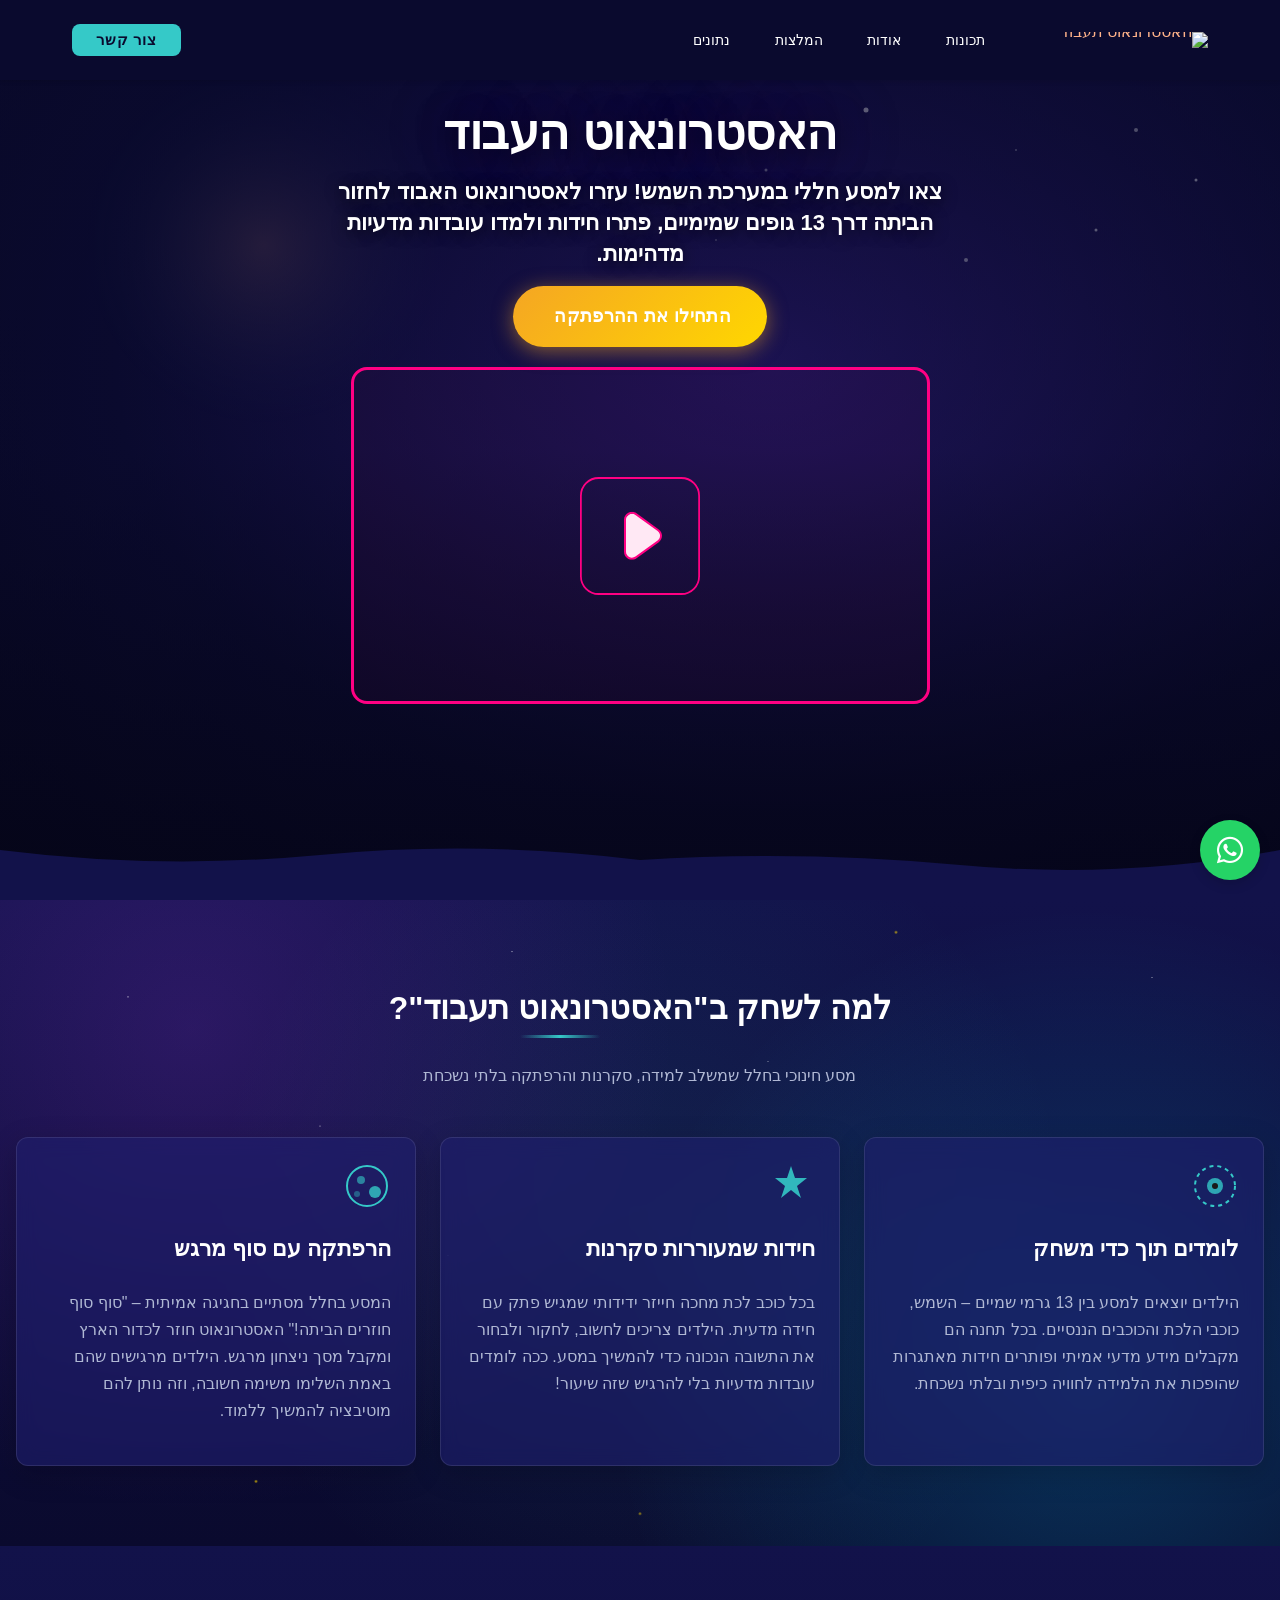
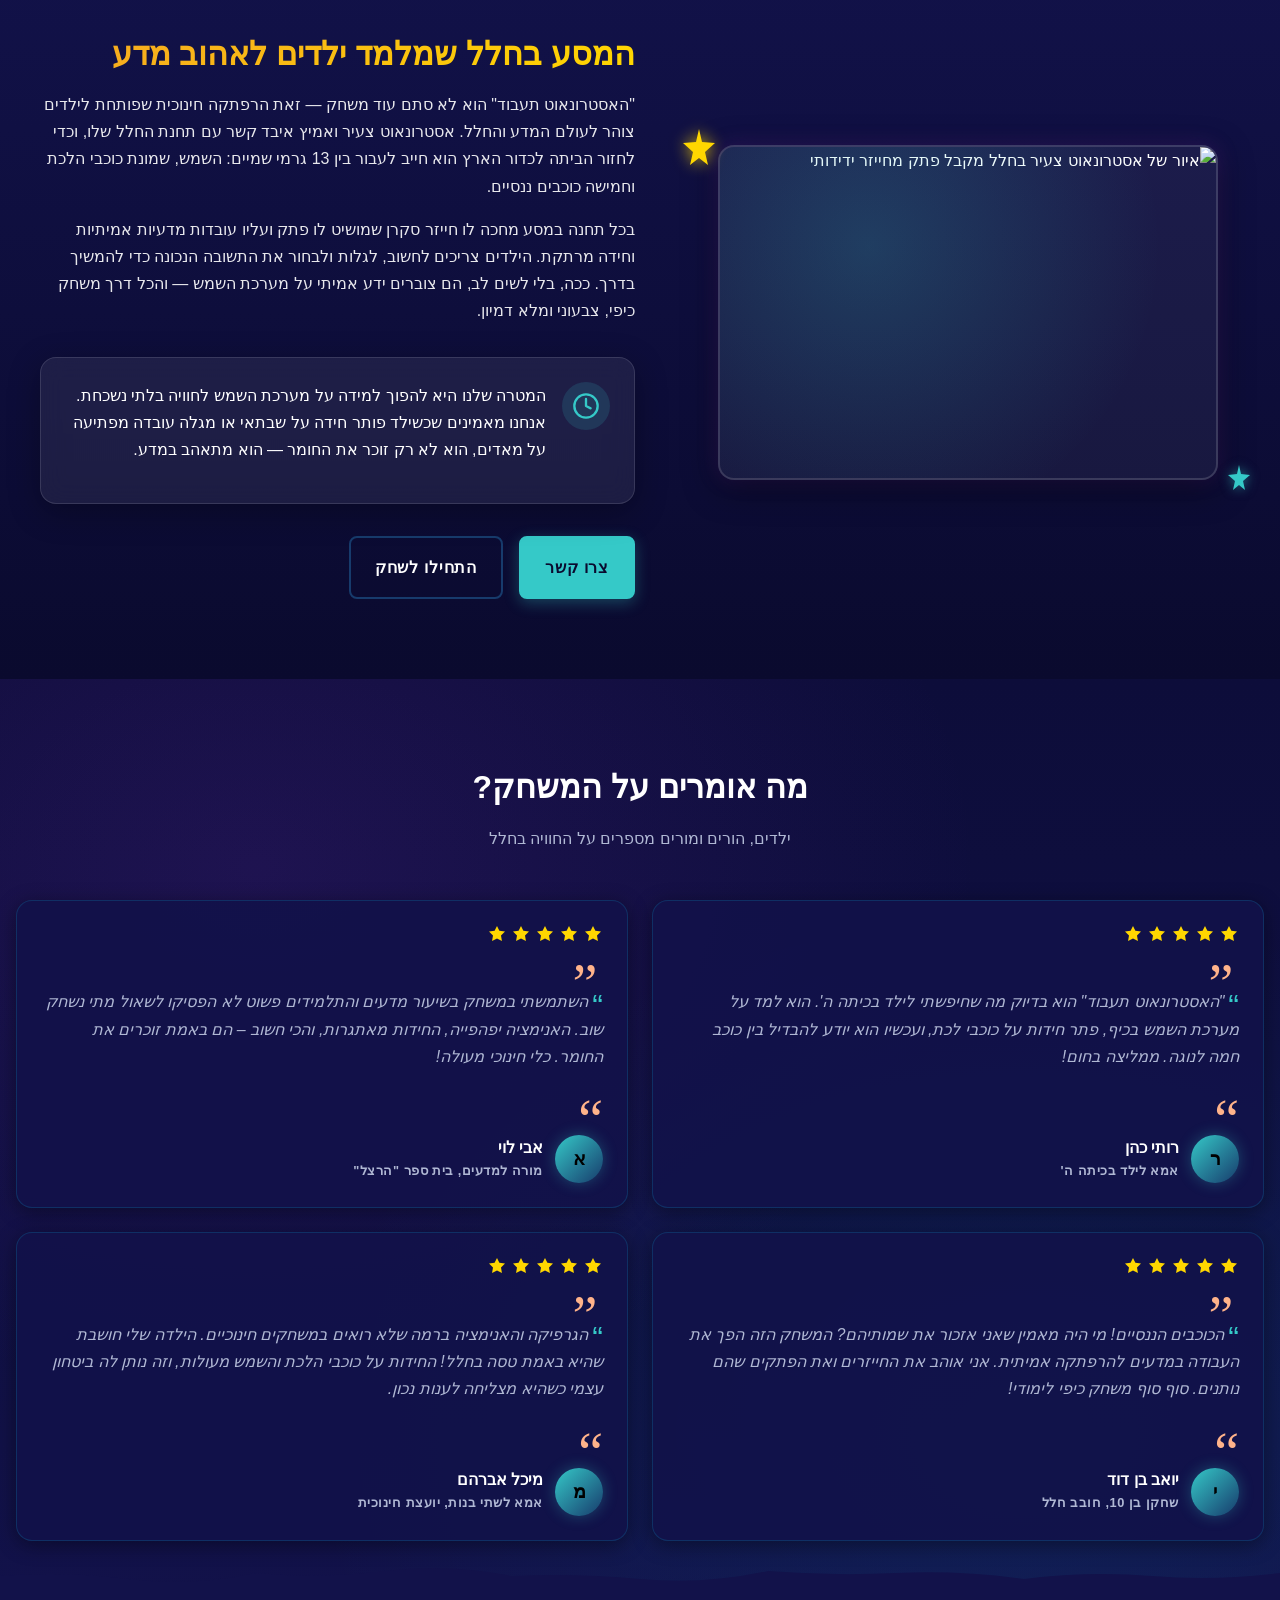
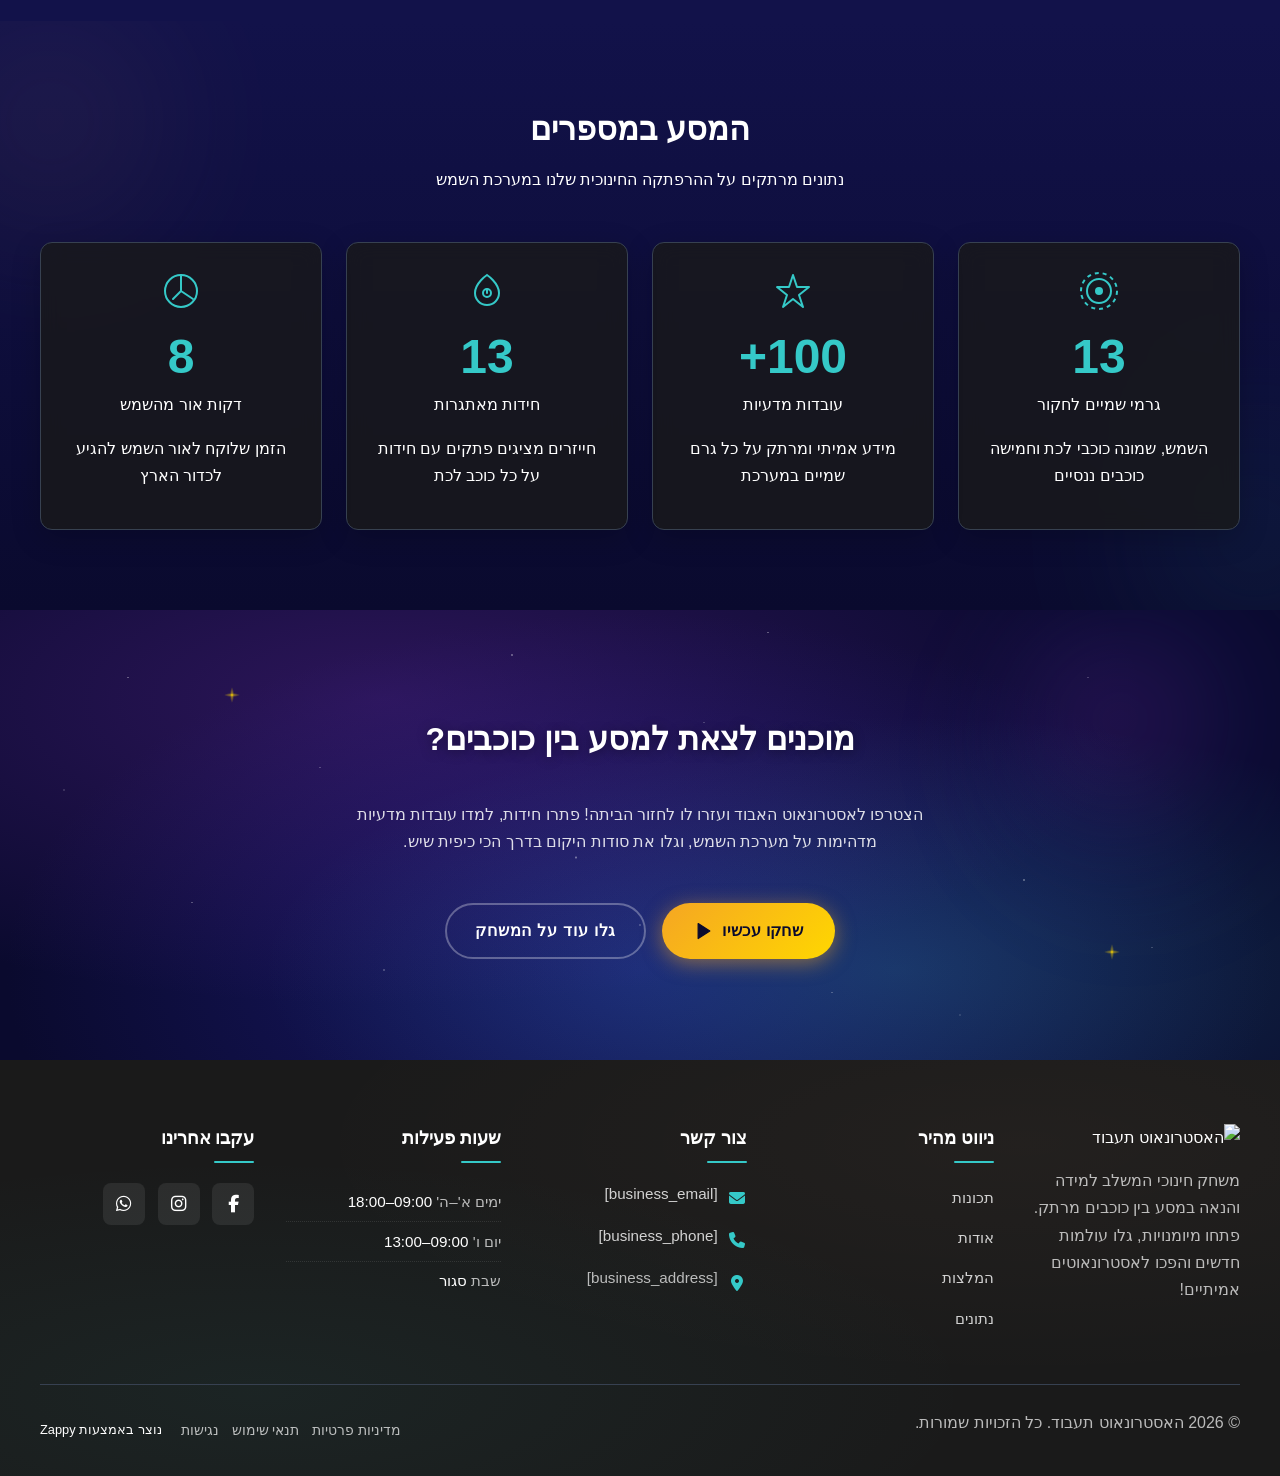
==== commit 649c7bb9: "Background sync: Progressive GitHub Sync" ====
--- a/public/index.html
+++ b/public/index.html
@@ -1 +1 @@
-<!doctype html><html dir="rtl" lang="he"><head><meta charset="UTF-8"><meta content="width=device-width,initial-scale=1" name="viewport"><meta content="index, follow" name="robots"><title>צאו למסע בחלל ולמדו על מערכת השמש — האסטרונאוט תעבוד</title><meta content="משחק חינוכי לילדים בכיתה ה&#39; על מדעים ומערכת השמש. עזרו לאסטרונאוט האבוד לעבור דרך 13 גרמי שמיים, לפתור חידות מדעיות ולגלות עובדות מרתקות. הרפתקה כיפית שמעוררת סקרנות ולמידה — התחילו לשחק עכשיו!" name="description"><meta content="משחק חינוכי לילדים בכיתה ה' על מדעים ומערכת השמש, משחק כיפי לימודי, לימוד על מערכת השמש, חידות מדעיות לילדים, אנימציה כיפית ומתוחכמת" name="keywords"><link href="/assets/favicon.ico" rel="icon" type="image/x-icon"><link href="/assets/favicon-16x16.png" rel="icon" type="image/png" sizes="16x16"><link href="/assets/favicon-32x32.png" rel="icon" type="image/png" sizes="32x32"><link href="/assets/favicon-48x48.png" rel="icon" type="image/png" sizes="48x48"><link href="/assets/favicon-192x192.png" rel="icon" type="image/png" sizes="192x192"><link href="/assets/favicon-512x512.png" rel="icon" type="image/png" sizes="512x512"><link href="/assets/apple-touch-icon.png" rel="apple-touch-icon"><script>!function(){"use strict";var t="59aaee31-e183-4f94-bfbd-d62f27950211",e="https://api.zappy5.com/api/analytics/track",a=18e5,n=2592e6,o=!0,i=!0,r=!0;var s=function(){var e="zappy_visitor_"+t,a=null;try{if(a=localStorage.getItem(e)){var o=JSON.parse(a),i=Date.now();if(i-o.created<n)return o.lastSeen=i,localStorage.setItem(e,JSON.stringify(o)),o.id}}catch(t){console.warn("Zappy Analytics: LocalStorage not available")}var r="zv_"+Date.now()+"_"+Math.random().toString(36).substr(2,9);try{localStorage.setItem(e,JSON.stringify({id:r,created:Date.now(),lastSeen:Date.now()}))}catch(t){}return r}(),c=function(){var e="zappy_session_"+t,n=null;try{if(n=sessionStorage.getItem(e)){var o=JSON.parse(n),i=Date.now();if(i-o.timestamp<a)return o.timestamp=i,sessionStorage.setItem(e,JSON.stringify(o)),o.id}}catch(t){console.warn("Zappy Analytics: SessionStorage not available")}var r="zs_"+Date.now()+"_"+Math.random().toString(36).substr(2,9);try{sessionStorage.setItem(e,JSON.stringify({id:r,timestamp:Date.now()}))}catch(t){}return r}();function l(a,n){n=n||{};var o={website_id:t,event_type:a,page_path:window.location.pathname,referrer:document.referrer||"direct",visitor_id:s,session_id:c,metadata:n};if(navigator.sendBeacon){var i=new Blob([JSON.stringify(o)],{type:"application/json"});navigator.sendBeacon(e,i)}else fetch(e,{method:"POST",headers:{"Content-Type":"application/json"},body:JSON.stringify(o),keepalive:!0}).catch(function(t){console.warn("Zappy Analytics: Failed to track event",t)})}o&&l("pageview",{title:document.title,url:window.location.href}),i&&document.addEventListener("click",function(t){var e=t.target;if("BUTTON"===e.tagName||e.closest("button")){var a="BUTTON"===e.tagName?e:e.closest("button");l("click",{element:"button",text:a.textContent.trim().substring(0,100),id:a.id||null,class:a.className||null})}else if("A"===e.tagName||e.closest("a")){var n="A"===e.tagName?e:e.closest("a");l("navigation",{element:"link",text:n.textContent.trim().substring(0,100),href:n.href,external:n.hostname!==window.location.hostname})}},!0),r&&document.addEventListener("submit",function(t){var e=t.target;l("form_submit",{form_id:e.id||null,form_name:e.name||null,form_action:e.action||null,form_method:e.method||"GET"})},!0);var d=Date.now();window.addEventListener("beforeunload",function(){l("page_unload",{time_on_page:Math.floor((Date.now()-d)/1e3),page_path:window.location.pathname})}),window.zappyAnalytics={track:l,getVisitorId:function(){return s},getSessionId:function(){return c}}}()</script><meta content="צאו למסע בחלל ולמדו על מערכת השמש — האסטרונאוט תעבוד" property="og:title"><meta content="משחק חינוכי לילדים בכיתה ה&#39; על מדעים ומערכת השמש. עזרו לאסטרונאוט האבוד לעבור דרך 13 גרמי שמיים, לפתור חידות מדעיות ולגלות עובדות מרתקות. הרפתקה כיפית שמעוררת סקרנות ולמידה — התחילו לשחק עכשיו!" property="og:description"><meta content="summary_large_image" name="twitter:card"><meta content="צאו למסע בחלל ולמדו על מערכת השמש — האסטרונאוט תעבוד" name="twitter:title"><meta content="משחק חינוכי לילדים בכיתה ה&#39; על מדעים ומערכת השמש. עזרו לאסטרונאוט האבוד לעבור דרך 13 גרמי שמיים, לפתור חידות מדעיות ולגלות עובדות מרתקות. הרפתקה כיפית שמעוררת סקרנות ולמידה — התחילו לשחק עכשיו!" name="twitter:description"><meta content="website" property="og:type"><meta content="he_IL" property="og:locale"><link href="https://cdnjs.cloudflare.com/ajax/libs/font-awesome/6.4.0/css/all.min.css" rel="stylesheet"><style>.skip-link{position:absolute;top:0;left:0;transform:translateY(-200%);padding:12px 18px;background:var(--bg-dark,#1a1a1a);color:var(--text-light,#fff);font-weight:600;border-radius:0 0 8px 0;z-index:10000}.skip-link:focus{transform:none;outline:2px solid var(--ring,#fff);outline-offset:2px}:focus-visible{outline:2px solid var(--ring,currentColor);outline-offset:3px}</style><link href="/assets/favicon.ico" rel="icon" type="image/x-icon"><link href="/assets/favicon-16x16.png" rel="icon" type="image/png" sizes="16x16"><link href="/assets/favicon-32x32.png" rel="icon" type="image/png" sizes="32x32"><link href="/assets/favicon-48x48.png" rel="icon" type="image/png" sizes="48x48"><link href="/assets/favicon-192x192.png" rel="icon" type="image/png" sizes="192x192"><link href="/assets/favicon-512x512.png" rel="icon" type="image/png" sizes="512x512"><link href="/assets/apple-touch-icon.png" rel="apple-touch-icon"><link href="https://cdn.jsdelivr.net/npm/vanilla-cookieconsent@3/dist/cookieconsent.css" rel="stylesheet"><script src="https://cdn.jsdelivr.net/npm/vanilla-cookieconsent@3/dist/cookieconsent.umd.js"></script><script src="https://cdn.jsdelivr.net/gh/mickidum/acc_toolbar/acctoolbar/acctoolbar.min.js"></script><link href="/styles.css" rel="stylesheet"><script>window.ZAPPY_WEBSITE_ID="59aaee31-e183-4f94-bfbd-d62f27950211",window.ZAPPY_API_BASE="https://api.zappy5.com"</script><style id="zappy-dropdown-submenu-styles">#navMenu li:has(.sub-menu),.nav-menu li:has(.sub-menu),.navbar li:has(.sub-menu),nav li:has(.sub-menu){position:relative}#navMenu .sub-menu,.nav-menu .sub-menu,.navbar .sub-menu,nav .sub-menu{display:block!important;position:absolute!important;top:100%;left:0;min-width:220px;background:#fff;border-radius:8px;box-shadow:0 8px 25px rgba(0,0,0,.15);padding:8px 0;opacity:0;visibility:hidden;transform:translateY(10px);transition:all .3s ease;z-index:1000;list-style:none;pointer-events:none}#navMenu li:hover>.sub-menu,.nav-menu li:hover>.sub-menu,.navbar li:hover>.sub-menu,nav li:hover>.sub-menu{opacity:1!important;visibility:visible!important;transform:translateY(0)!important;pointer-events:auto!important}.sub-menu li{list-style:none;margin:0;padding:0}.sub-menu a{display:block!important;padding:10px 16px!important;color:var(--text-dark,#333)!important;font-weight:500;text-decoration:none;white-space:nowrap;transition:background-color .2s}.sub-menu .zappy-nav-child>a{padding-left:28px!important;font-size:.9em!important;opacity:.85!important}[dir=rtl] .sub-menu .zappy-nav-child>a,html[lang=ar] .sub-menu .zappy-nav-child>a,html[lang=he] .sub-menu .zappy-nav-child>a{padding-left:10px!important;padding-right:28px!important}.sub-menu .zappy-nav-parent>a{font-weight:600!important}.sub-menu a:hover{background-color:#f5f5f5}[dir=rtl] .nav-menu .sub-menu,[dir=rtl] .navbar .sub-menu,[dir=rtl] nav .sub-menu,html[lang=ar] .nav-menu .sub-menu,html[lang=ar] .navbar .sub-menu,html[lang=ar] nav .sub-menu,html[lang=he] .nav-menu .sub-menu,html[lang=he] .navbar .sub-menu,html[lang=he] nav .sub-menu{left:auto!important;right:0!important}.sub-menu:empty,.sub-menu:not(:has(li)):not(:has(> a)),.sub-menu:not(:has(li:not(.zappy-hidden-menu-item))):not(:has(> a)){display:none!important;opacity:0!important;visibility:hidden!important;pointer-events:none!important}li:has(.menu-group-title):hover>.sub-menu{opacity:1!important;visibility:visible!important;transform:translateY(0)!important;pointer-events:auto!important}#navMenu>li>.menu-group-title,.nav-menu>li>.menu-group-title{display:inline-block;padding:.5rem 1rem;cursor:default;user-select:none}@media (max-width:768px){#navMenu .sub-menu,.nav-menu .sub-menu,.navbar .sub-menu,nav .sub-menu{position:static!important;transform:none!important;box-shadow:none!important;background:0 0!important;max-height:0;overflow:hidden;opacity:0;visibility:hidden;transition:max-height .3s ease,opacity .3s ease;padding:0!important;border-radius:0!important}#navMenu .sub-menu.mobile-expanded,.nav-menu .sub-menu.mobile-expanded,.navbar .sub-menu.mobile-expanded{max-height:none!important;overflow-y:visible!important;opacity:1!important;visibility:visible!important;padding:8px 0 8px 16px!important}[dir=rtl] .sub-menu.mobile-expanded,html[lang=he] .sub-menu.mobile-expanded{padding:8px 16px 8px 0!important}#navMenu li:hover>.sub-menu,.nav-menu li:hover>.sub-menu,.navbar li:hover>.sub-menu,nav li:hover>.sub-menu{opacity:0;visibility:hidden;pointer-events:none}#navMenu li>.sub-menu.mobile-expanded,.nav-menu li>.sub-menu.mobile-expanded,.navbar li>.sub-menu.mobile-expanded,nav li>.sub-menu.mobile-expanded{opacity:1!important;visibility:visible!important;pointer-events:auto!important}#navMenu li:has(.sub-menu),.nav-menu li:has(.sub-menu),.navbar li:has(.sub-menu),nav li:has(.sub-menu){display:flex!important;flex-wrap:wrap!important;align-items:center!important;position:relative!important;min-height:44px!important}#navMenu li:has(.sub-menu)>a,.nav-menu li:has(.sub-menu)>a,.navbar li:has(.sub-menu)>a,nav li:has(.sub-menu)>a{flex:1!important;min-width:0!important}#navMenu li:has(.sub-menu)>.menu-group-title,.nav-menu li:has(.sub-menu)>.menu-group-title,.navbar li:has(.sub-menu)>.menu-group-title,nav li:has(.sub-menu)>.menu-group-title{flex:1!important;min-width:0!important;padding:0!important;line-height:inherit!important}#navMenu li:has(.sub-menu)>.sub-menu,.nav-menu li:has(.sub-menu)>.sub-menu,.navbar li:has(.sub-menu)>.sub-menu,nav li:has(.sub-menu)>.sub-menu{flex-basis:100%!important;width:100%!important}#navMenu li:has(.sub-menu)>a [class*=arrow],#navMenu li:has(.sub-menu)>a [class*=chevron],.nav-menu li:has(.sub-menu)>a .fa-angle-down,.nav-menu li:has(.sub-menu)>a .fa-chevron-down,.nav-menu li:has(.sub-menu)>a [class*=arrow],.nav-menu li:has(.sub-menu)>a [class*=chevron],nav li:has(.sub-menu)>a [class*=arrow],nav li:has(.sub-menu)>a [class*=chevron]{display:none!important;visibility:hidden!important}.mobile-submenu-toggle{display:flex!important;align-items:center!important;justify-content:center!important;width:44px!important;height:auto!important;background:0 0!important;border:none!important;cursor:pointer!important;color:var(--text-light)!important;position:static!important;flex-shrink:0!important;align-self:stretch!important;z-index:2!important;padding:0!important;margin:0!important}.mobile-submenu-toggle::after{content:''!important;width:0!important;height:0!important;border-left:6px solid transparent!important;border-right:6px solid transparent!important;border-top:7px solid currentColor!important;transition:transform .3s ease!important}.mobile-submenu-toggle.expanded::after{transform:rotate(180deg)!important}.sub-menu a{padding:10px 0!important;display:block!important;color:var(--text-light)!important;white-space:normal!important}.sub-menu .zappy-nav-child>a{padding-left:28px!important;font-size:.9em!important;opacity:.85!important}[dir=rtl] .sub-menu .zappy-nav-child>a,html[lang=ar] .sub-menu .zappy-nav-child>a,html[lang=he] .sub-menu .zappy-nav-child>a{padding-left:0!important;padding-right:28px!important}.sub-menu .zappy-nav-parent>a{font-weight:600!important}#navMenu.active,.nav-menu.active{max-width:100vw!important;overflow-x:hidden!important;box-sizing:border-box!important}.navbar .sub-menu li a,.zappy-products-dropdown .sub-menu a,nav.navbar .sub-menu li a{color:var(--text-light)!important}}@media (min-width:769px){.mobile-submenu-toggle{display:none!important}}</style><style id="zappy-widget-visibility">html[dir=rtl] .whatsapp-float{right:20px!important;left:auto!important}html:not([dir]) .whatsapp-float,html[dir=ltr] .whatsapp-float{left:20px!important;right:auto!important}html[dir=rtl] #mic-access-tool-general-button,html[dir=rtl] #mic-init-access-tool #mic-access-tool-general-button,html[dir=rtl] #mic-init-access-tool .mic-access-tool-general-button,html[dir=rtl] ._access-icon,html[dir=rtl] .mic-access-tool-general-button{left:20px!important;right:auto!important}html:not([dir]) #mic-access-tool-general-button,html:not([dir]) #mic-init-access-tool #mic-access-tool-general-button,html:not([dir]) #mic-init-access-tool .mic-access-tool-general-button,html:not([dir]) ._access-icon,html:not([dir]) .mic-access-tool-general-button,html[dir=ltr] #mic-access-tool-general-button,html[dir=ltr] #mic-init-access-tool #mic-access-tool-general-button,html[dir=ltr] #mic-init-access-tool .mic-access-tool-general-button,html[dir=ltr] ._access-icon,html[dir=ltr] .mic-access-tool-general-button{right:20px!important;left:auto!important}@media (max-width:768px){.whatsapp-float{display:flex!important}}@media (min-width:769px){.whatsapp-float{display:flex!important}}@media (max-width:768px){#mic-access-tool-general-button,#mic-init-access-tool #mic-access-tool-general-button,#mic-init-access-tool .mic-access-tool-general-button,._access-icon,.mic-access-tool-general-button{display:flex!important;visibility:visible!important;opacity:1!important;pointer-events:auto!important}#mic-access-tool-box.opened-mic-access-tool,#mic-init-access-tool #mic-access-tool-box.opened-mic-access-tool,.mic-access-tool-box.opened-mic-access-tool{visibility:visible!important;opacity:1!important;pointer-events:auto!important}}@media (min-width:769px){#mic-access-tool-general-button,#mic-init-access-tool #mic-access-tool-general-button,#mic-init-access-tool .mic-access-tool-general-button,._access-icon,.mic-access-tool-general-button{display:flex!important;visibility:visible!important;opacity:1!important;pointer-events:auto!important}#mic-access-tool-box.opened-mic-access-tool,#mic-init-access-tool #mic-access-tool-box.opened-mic-access-tool,.mic-access-tool-box.opened-mic-access-tool{visibility:visible!important;opacity:1!important;pointer-events:auto!important}}</style></head><body><a href="#main" class="skip-link">דלג לתוכן הראשי</a><nav class="navbar" dir="rtl"><button aria-label="Menu" class="mobile-toggle" id="mobileToggle"><svg viewBox="0 0 24 24" fill="none" height="24" width="24" class="hamburger-icon"><path d="M3 12h18M3 6h18M3 18h18" stroke="currentColor" stroke-width="2" stroke-linecap="round"></path></svg> <svg viewBox="0 0 24 24" fill="none" height="24" width="24" class="close-icon" style="display:none"><path d="M18 6L6 18M6 6l12 12" stroke="currentColor" stroke-width="2" stroke-linecap="round"></path></svg></button> <button aria-label="Call" class="phone-header-btn" data-phone="[business_phone]"><svg viewBox="0 0 24 24" fill="currentColor" height="20" width="20"><path d="M22 16.92v3a2 2 0 0 1-2.18 2 19.79 19.79 0 0 1-8.63-3.07 19.5 19.5 0 0 1-6-6 19.79 19.79 0 0 1-3.07-8.67A2 2 0 0 1 4.11 2h3a2 2 0 0 1 2 1.72 12.84 12.84 0 0 0 .7 2.81 2 2 0 0 1-.45 2.11L8.09 9.91a16 16 0 0 0 6 6l1.27-1.27a2 2 0 0 1 2.11-.45 12.84 12.84 0 0 0 2.81.7A2 2 0 0 1 22 16.92z"></path></svg></button><div class="nav-container"><div class="nav-right-group"><div class="nav-brand"><a href="/" class="logo-link"><img alt="האסטרונאוט תעבוד" src="/assets/site-----image-1.webp" class="logo"></a></div><ul class="nav-menu" id="navMenu"><li><a href="#features">תכונות</a></li><li><a href="#about">אודות</a></li><li><a href="#testimonials">המלצות</a></li><li><a href="#stats">נתונים</a></li></ul></div><div class="nav-cta-container"><a href="#cta" class="nav-cta-btn">צור קשר</a></div></div></nav><script>window.addEventListener("load",function(){const e=document.querySelector(".navbar, nav, header");if(!e)return void console.log("[Navbar] Navbar element not found");let t=document.getElementById("mobileToggle")||document.querySelector(".mobile-toggle")||document.querySelector(".hamburger")||document.querySelector(".hamburger-menu")||document.querySelector(".menu-toggle")||document.querySelector(".burger-menu")||document.querySelector('[aria-label="Menu"]')||document.querySelector('[aria-label="תפריט"]');const n=document.querySelector(".phone-header-btn"),o=window.getComputedStyle(e);let r=o.backgroundColor;if(console.log("[Navbar] Initial navbar background:",r),"transparent"===r||"rgba(0, 0, 0, 0)"===r||r.startsWith("rgba")&&r.includes(", 0)")){const e=o.backgroundImage;if(e&&"none"!==e)console.log("[Navbar] Navbar has background image/gradient, using dark text"),r="rgb(240, 240, 240)";else{const e=window.getComputedStyle(document.body).backgroundColor;console.log("[Navbar] Navbar transparent, using body background:",e),r=e}}const a=r.match(/\d+/g);if(a&&a.length>=3){const e=(.299*parseInt(a[0])+.587*parseInt(a[1])+.114*parseInt(a[2]))/255;console.log("[Navbar] Mobile button colors preserved from Claude CSS (luminance:",e.toFixed(2)+")");const o=document.createElement("style");o.id="zappy-mobile-nav-fix";document.documentElement.lang;document.documentElement.dir,o.textContent='\n        /* Hide mobile buttons on desktop, show only on mobile */\n        @media (min-width: 769px) {\n          .mobile-toggle,\n          .phone-header-btn {\n            display: none !important;\n          }\n        }\n        \n        /* Show and position mobile buttons correctly on mobile */\n        @media (max-width: 768px) {\n          .navbar,\n          nav.navbar {\n            min-height: 70px !important;\n          }\n\n          .mobile-toggle,\n          .phone-header-btn {\n            position: absolute !important;\n            top: 0 !important;\n            bottom: 0 !important;\n            margin-top: auto !important;\n            margin-bottom: auto !important;\n            transform: none !important;\n            z-index: 1001 !important;\n            display: flex !important;\n            align-items: center !important;\n            justify-content: center !important;\n            width: 36px !important;\n            height: 36px !important;\n            border-radius: 50% !important;\n            border: none !important;\n            cursor: pointer !important;\n            padding: 6px !important;\n            background: none !important;\n            color: var(--nav-text, var(--text-light)) !important;\n            touch-action: manipulation !important;\n            -webkit-tap-highlight-color: transparent !important;\n          }\n\n          html[data-zappy-site-type="ecommerce"] .phone-header-btn,\n          body[data-zappy-site-type="ecommerce"] .phone-header-btn,\n          html[data-zappy-site-type="ecommerce"] header .phone-header-btn,\n          html[data-zappy-site-type="ecommerce"] nav .phone-header-btn {\n            display: none !important;\n            visibility: hidden !important;\n            width: 0 !important;\n            height: 0 !important;\n            min-width: 0 !important;\n            overflow: hidden !important;\n          }\n          \n          /* LTR positioning (default): hamburger LEFT, phone RIGHT */\n          html:not([dir="rtl"]):not([lang="he"]):not([lang="ar"]) .mobile-toggle,\n          html[dir="ltr"] .mobile-toggle {\n            left: 12px !important;\n            right: auto !important;\n          }\n          html:not([dir="rtl"]):not([lang="he"]):not([lang="ar"]) .phone-header-btn,\n          html[dir="ltr"] .phone-header-btn {\n            right: 12px !important;\n            left: auto !important;\n          }\n          \n          /* RTL positioning: hamburger RIGHT, phone LEFT */\n          html[dir="rtl"] .mobile-toggle,\n          html[lang="he"] .mobile-toggle,\n          html[lang="ar"] .mobile-toggle {\n            right: 12px !important;\n            left: auto !important;\n          }\n          html[dir="rtl"] .phone-header-btn,\n          html[lang="he"] .phone-header-btn,\n          html[lang="ar"] .phone-header-btn {\n            left: 12px !important;\n            right: auto !important;\n          }\n          \n          /* CRITICAL: Ensure nav-container has min-height on mobile */\n          /* All children are positioned absolutely/fixed on mobile, so height:auto collapses to 0 */\n          .nav-container {\n            min-height: 70px !important;\n            position: relative !important;\n          }\n          \n          /* Ensure SVG icons are properly sized and inherit color */\n          .mobile-toggle svg,\n          .phone-header-btn svg {\n            width: 24px !important;\n            height: 24px !important;\n            /* Don\'t force display - let JavaScript control hamburger/close toggle */\n          }\n          \n          /* Reset nav-cta-container on mobile - remove desktop box-shadow/padding */\n          /* that creates a visible ghost box when CTA button is hidden */\n          .nav-cta-container {\n            box-shadow: none !important;\n            padding: 0 !important;\n          }\n          \n          /* Hide nav-cta-container entirely on mobile when there\'s no lang-switcher */\n          /* (only the CTA button is inside, and it\'s hidden on mobile) */\n          .nav-cta-container:not(:has(.lang-switcher)) {\n            display: none !important;\n          }\n          \n          /* CRITICAL: Prevent hero image fade gradient from bleeding over headline text */\n          /* The .image-fade-gradient has bottom: -30px (extends below parent) */\n          /* On mobile stacked layout, this overlaps the h1 text below the image */\n          .hero-image-column {\n            overflow: hidden !important;\n          }\n          .image-fade-gradient {\n            bottom: 0 !important;\n          }\n          \n          /* Hide desktop language switcher on mobile - hamburger menu handles it */\n          /* High specificity to override stored CSS */\n          .lang-switcher,\n          .nav-cta-container .lang-switcher,\n          .nav-container .lang-switcher,\n          .navbar .lang-switcher,\n          .navbar .nav-cta-container .lang-switcher {\n            display: none !important;\n          }\n        }\n      ';const r=document.getElementById("zappy-mobile-nav-fix");r&&r.remove(),document.head.appendChild(o),console.log("[Navbar] Critical CSS injected for mobile nav positioning");const i=window.innerWidth<=768;if(t){const e=t.querySelector(".hamburger-icon"),n=t.querySelector(".close-icon");e&&(e.style.setProperty("width","24px","important"),e.style.setProperty("height","24px","important"),e.style.setProperty("display","block","important")),n&&(n.style.setProperty("width","24px","important"),n.style.setProperty("height","24px","important"),n.style.setProperty("display","none","important")),i?(t.style.setProperty("position","absolute","important"),t.style.setProperty("top","0","important"),t.style.setProperty("bottom","0","important"),t.style.setProperty("margin-top","auto","important"),t.style.setProperty("margin-bottom","auto","important"),t.style.setProperty("transform","none","important"),t.style.setProperty("z-index","1001","important"),t.style.removeProperty("left"),t.style.removeProperty("right"),console.log("[Navbar] Mobile toggle positioning applied (mobile viewport)")):(t.style.removeProperty("position"),t.style.removeProperty("top"),t.style.removeProperty("transform"),t.style.removeProperty("z-index"),t.style.removeProperty("left"),t.style.removeProperty("right"),console.log("[Navbar] Desktop viewport - cleared mobile toggle inline positioning"))}if(n){const e=n.querySelector("svg");e&&(e.style.width="24px",e.style.height="24px",e.setAttribute("width","24"),e.setAttribute("height","24")),i?(n.style.setProperty("position","absolute","important"),n.style.setProperty("top","0","important"),n.style.setProperty("bottom","0","important"),n.style.setProperty("margin-top","auto","important"),n.style.setProperty("margin-bottom","auto","important"),n.style.setProperty("transform","none","important"),n.style.setProperty("z-index","1001","important"),n.style.removeProperty("left"),n.style.removeProperty("right"),console.log("[Navbar] Phone button positioning applied (mobile viewport)")):(n.style.removeProperty("position"),n.style.removeProperty("top"),n.style.removeProperty("transform"),n.style.removeProperty("z-index"),n.style.removeProperty("left"),n.style.removeProperty("right"),console.log("[Navbar] Desktop viewport - cleared phone button inline positioning"))}}else console.log("[Navbar] Could not parse background color:",r);t=document.getElementById("mobileToggle")||document.querySelector(".mobile-toggle")||document.querySelector(".hamburger")||document.querySelector(".hamburger-menu")||document.querySelector(".menu-toggle")||document.querySelector(".burger-menu")||document.querySelector('[aria-label="Menu"]')||document.querySelector('[aria-label="תפריט"]');const i=document.getElementById("navMenu")||document.querySelector(".nav-menu")||document.querySelector(".nav-links")||document.querySelector("nav ul:not(.submenu)");if(!t||!i)return void console.log("[Navbar] Mobile toggle or menu not found:",{toggle:!!t,menu:!!i});i.id||(i.id="navMenu"),console.log("[Navbar] Initializing mobile menu...");const l=t.cloneNode(!0);t.parentNode.replaceChild(l,t);var s=0;function p(e){var t=Date.now();t-s<300||(s=t,function(e){e.preventDefault(),e.stopPropagation();const t=l.querySelector(".hamburger-icon"),n=l.querySelector(".close-icon");i.classList.contains("active")?(i.classList.remove("active"),t&&t.style.setProperty("display","block","important"),n&&n.style.setProperty("display","none","important"),document.body.style.overflow="",console.log("[Navbar] Menu closed")):(i.classList.add("active"),t&&t.style.setProperty("display","none","important"),n&&n.style.setProperty("display","block","important"),document.body.style.overflow="hidden",console.log("[Navbar] Menu opened"))}(e))}l.addEventListener("click",p),l.addEventListener("touchend",p),i.querySelectorAll("a").forEach(function(e){e.addEventListener("click",function(){if("#"===this.getAttribute("href"))return;const e=l.querySelector(".hamburger-icon"),t=l.querySelector(".close-icon");i.classList.remove("active"),e&&e.style.setProperty("display","block","important"),t&&t.style.setProperty("display","none","important"),document.body.style.overflow="",console.log("[Navbar] Menu closed (link clicked)")})});var m=i.querySelectorAll(".dropdown-toggle");m.forEach(function(e){e.addEventListener("click",function(e){e.preventDefault(),e.stopPropagation();var t=this.closest(".nav-dropdown");t&&(t.parentNode.querySelectorAll(".nav-dropdown.open").forEach(function(e){e!==t&&e.classList.remove("open")}),t.classList.toggle("open"),console.log("[Navbar] Dropdown toggled:",t.classList.contains("open")?"open":"closed"))})}),document.addEventListener("click",function(e){e.target.closest(".nav-dropdown")||document.querySelectorAll(".nav-dropdown.open").forEach(function(e){e.classList.remove("open")})}),console.log("[Navbar] Dropdown handlers initialized for "+m.length+" dropdowns"),n&&n.addEventListener("click",function(){const e=document.querySelectorAll('a[href^="tel:"]'),t=e.length>0?e[0].getAttribute("href").replace("tel:",""):"[business_phone]";window.location.href="tel:"+t,console.log("[Navbar] Phone button clicked")}),console.log("[Navbar] Mobile menu initialized successfully")})</script><main id="main"><section class="index-hero-section" data-band-index="0" data-layout-spec="בית-hero" id="hero" data-hero-type="fullscreen-scrim" dir="rtl" style="position:relative;overflow:visible"><div class="index-hero-section__bg-wrapper" id="zappy-section-1"><img alt="אסטרונאוט בחלל" src="/assets/site-hero-bg-astronaut.webp" class="index-hero-section__bg-img" data-context="A cinematic wide shot of a lost astronaut floating in deep outer space, surrounded by glowing stars, colorful nebulas, and a distant view of the solar system planets. The scene is adventurous and magical, with a purple and blue cosmic color palette, perfect for a childrens educational game hero background." data-element-id="img-1781018499325-z52vfzb4n" data-element-type="image" data-hero-background="true" data-hero-bg="true" data-placeholder="hero-bg-astronaut" fetchpriority="high" height="1080" loading="eager" width="1920"></div><div class="index-hero-section__overlay" id="zappy-section-2" aria-hidden="true"></div><svg viewBox="0 0 400 400" xmlns="http://www.w3.org/2000/svg" aria-hidden="true" data-no-icon-edit="true" class="index-hero-section__decor-galaxy"><defs><radialGradient cx="50%" cy="50%" id="galaxyGrad" r="50%"><stop offset="0%" stop-color="var(--accent)" stop-opacity="0.35"></stop><stop offset="100%" stop-color="var(--secondary)" stop-opacity="0"></stop></radialGradient></defs><ellipse cx="200" cy="200" fill="url(#galaxyGrad)" rx="180" ry="180"></ellipse></svg> <svg viewBox="0 0 600 200" xmlns="http://www.w3.org/2000/svg" aria-hidden="true" data-no-icon-edit="true" class="index-hero-section__decor-stars"><circle cx="50" cy="30" r="2" fill="#FFFFFF" opacity="0.8"></circle><circle cx="150" cy="80" r="1.5" fill="#FFFFFF" opacity="0.6"></circle><circle cx="250" cy="20" r="2.5" fill="#FFFFFF" opacity="0.9"></circle><circle cx="400" cy="60" r="1" fill="#FFFFFF" opacity="0.5"></circle><circle cx="520" cy="40" r="2" fill="#FFFFFF" opacity="0.7"></circle><circle cx="580" cy="90" r="1.5" fill="#FFFFFF" opacity="0.8"></circle><circle cx="100" cy="150" r="1" fill="#FFFFFF" opacity="0.4"></circle><circle cx="350" cy="170" r="2" fill="#FFFFFF" opacity="0.6"></circle><circle cx="480" cy="140" r="1.5" fill="#FFFFFF" opacity="0.7"></circle></svg><div class="index-hero-section__content" id="zappy-section-3"><h1 class="index-hero-section__headline">האסטרונאוט העבוד</h1><h3 class="index-hero-section__subheadline" style="text-align:center">צאו למסע חללי במערכת השמש! עזרו לאסטרונאוט האבוד לחזור הביתה דרך 13 גופים שמימיים, פתרו חידות ולמדו עובדות מדעיות מדהימות.</h3><p style="text-align:center !important;display:flex !important;justify-content:center !important;align-items:flex-start !important;width:100% !important"><a href="#contact" class="btn-pill index-hero-section__cta" data-element-id="zappy-drop-o4gpmjkzw" data-element-type="button" data-native-element="true" data-text-color="light" style="outline:none;border-color:transparent !important;color:var(--light-text, #ffffff) !important;background-color:transparent !important;background-image:linear-gradient(135deg, rgb(245, 166, 35), rgb(255, 215, 0)) !important">התחילו את ההרפתקה&nbsp;</a></p><div class="zappy-inserted-element" id="zappy-element-1781018744712-de2otvs4u" data-element-id="zappy-element-1781018744712-de2otvs4u" data-element-type="video" data-zappy-newly-inserted="true" style="max-width:1440px;margin:20px auto;display:flex;justify-content:center"><div style="width:100%;max-width:600px;display:block;margin-left:auto;margin-right:auto"><div id="zappy-element-1781018744712-de2otvs4u" data-element-id="zappy-element-1781018744712-de2otvs4u" data-element-type="video" style="position:relative;width:100%;max-width:600px;height:0px;padding-bottom:56.25%;background:rgba(255, 0, 131, 0.03);border:3px solid rgb(255, 0, 131);border-radius:16px;overflow:hidden"><div style="position:absolute;top:0;left:0;width:100%;height:100%;display:flex;align-items:center;justify-content:center;text-align:center"><svg viewBox="0 0 270 265" fill="none" style="width:120px;height:120px;display:block" xmlns="http://www.w3.org/2000/svg"><rect height="261" width="266" rx="40" stroke="#FF0083" stroke-width="4" x="2" y="2"></rect><g clip-path="url(#clip0_201_1806)"><path d="M102.5 91L112.5 82.5L123.5 81.5L175.5 119L182.5 131.5L178.5 142L125.5 180.5L116 183.5L109 181L102 172L102.5 91Z" fill="#FFE8F4"></path><path d="M177.228 117.668L127.264 81.483C121.838 77.496 114.723 76.929 108.729 79.9665C102.636 83.058 99 88.98 99 95.811V168.194C99 175.029 102.641 180.951 108.734 184.038C111.335 185.357 114.089 186.009 116.82 186.009C120.483 186.009 124.105 184.835 127.251 182.526L177.223 146.337L177.237 146.328C181.849 142.944 184.495 137.724 184.495 132C184.495 126.276 181.849 121.056 177.223 117.668H177.228ZM174.582 142.692L124.605 178.886C120.492 181.91 115.322 182.328 110.772 180.024C106.218 177.716 103.504 173.297 103.504 168.194V95.8065C103.504 90.708 106.223 86.289 110.772 83.976C112.703 82.995 114.736 82.5 116.82 82.5C119.587 82.5 122.283 83.4045 124.618 85.1235L174.587 121.308C178.029 123.833 180.005 127.73 180.005 132C180.005 136.271 178.034 140.163 174.587 142.692H174.582Z" fill="#FF0083"></path></g><defs><clipPath id="clip0_201_1806"><rect height="108" width="108" fill="white" transform="translate(81 78)"></rect></clipPath></defs></svg></div></div></div></div></div><div class="index-hero-section__divider-wrapper" id="zappy-section-4"><svg viewBox="0 0 1200 80" xmlns="http://www.w3.org/2000/svg" aria-hidden="true" data-no-icon-edit="true" preserveAspectRatio="none"><path d="M0,80 L0,30 Q150,50 300,35 T600,40 Q750,30 900,45 T1200,30 L1200,80 Z" fill="#12124A"></path></svg></div></section><section class="index-features-section" data-band-index="1" data-layout-spec="בית-features" id="features"><div class="index-features-container"><div class="index-features-header"><h2>למה לשחק ב"האסטרונאוט תעבוד"?</h2><p>מסע חינוכי בחלל שמשלב למידה, סקרנות והרפתקה בלתי נשכחת</p></div><div class="index-features-grid"><article class="index-features-card" id="zappy-section-6"><div class="index-features-card-icon"><svg viewBox="0 0 48 48" fill="none" data-element-type="icon" data-icon-type="svg" height="48" width="48" xmlns="http://www.w3.org/2000/svg"><circle cx="24" cy="24" r="20" stroke="currentColor" stroke-width="2" stroke-dasharray="4 4"></circle><circle cx="24" cy="24" r="8" fill="currentColor" opacity="0.8"></circle><circle cx="24" cy="24" r="3" fill="var(--bg-dark)"></circle></svg></div><div class="index-features-card-content"><h3>לומדים תוך כדי משחק</h3><p>הילדים יוצאים למסע בין 13 גרמי שמיים – השמש, כוכבי הלכת והכוכבים הננסיים. בכל תחנה הם מקבלים מידע מדעי אמיתי ופותרים חידות מאתגרות שהופכות את הלמידה לחוויה כיפית ובלתי נשכחת.</p></div></article><article class="index-features-card" id="zappy-section-7"><div class="index-features-card-icon"><svg viewBox="0 0 48 48" fill="none" data-element-type="icon" data-icon-type="svg" height="48" width="48" xmlns="http://www.w3.org/2000/svg"><path d="M24 4L28 16H40L30 24L34 36L24 28L14 36L18 24L8 16H20L24 4Z" fill="currentColor" opacity="0.9"></path></svg></div><div class="index-features-card-content"><h3>חידות שמעוררות סקרנות</h3><p>בכל כוכב לכת מחכה חייזר ידידותי שמגיש פתק עם חידה מדעית. הילדים צריכים לחשוב, לחקור ולבחור את התשובה הנכונה כדי להמשיך במסע. ככה לומדים עובדות מדעיות בלי להרגיש שזה שיעור!</p></div></article><article class="index-features-card" id="zappy-section-8"><div class="index-features-card-icon"><svg viewBox="0 0 48 48" fill="none" data-element-type="icon" data-icon-type="svg" height="48" width="48" xmlns="http://www.w3.org/2000/svg"><circle cx="24" cy="24" r="20" stroke="currentColor" stroke-width="2"></circle><circle cx="18" cy="18" r="4" fill="currentColor" opacity="0.6"></circle><circle cx="32" cy="30" r="6" fill="currentColor" opacity="0.8"></circle><circle cx="14" cy="32" r="3" fill="currentColor" opacity="0.4"></circle></svg></div><div class="index-features-card-content"><h3>הרפתקה עם סוף מרגש</h3><p>המסע בחלל מסתיים בחגיגה אמיתית – "סוף סוף חוזרים הביתה!" האסטרונאוט חוזר לכדור הארץ ומקבל מסך ניצחון מרגש. הילדים מרגישים שהם באמת השלימו משימה חשובה, וזה נותן להם מוטיבציה להמשיך ללמוד.</p></div></article></div></div></section><section class="index-about-section" data-band-index="2" data-layout-spec="בית-about" id="about"><div class="about-container"><div class="about-image-col"><div class="about-image-frame"><img alt="איור של אסטרונאוט צעיר בחלל מקבל פתק מחייזר ידידותי" src="/assets/site-index-about-image-1.webp" data-context="A warm, playful illustration of a young astronaut floating in space with a surprised expression, surrounded by colorful planets, stars, and a small alien handing them a glowing note. The style is whimsical and inviting, perfect for a children's educational game about the solar system." data-placeholder="index-about-image-1" height="400" loading="lazy" width="600" decoding="async"><div class="image-glow"></div></div><div class="decorative-star star-1" aria-hidden="true"><svg viewBox="0 0 24 24" fill="currentColor"><path d="M12 2l1.5 6.5L20 9l-5 4.5 1.5 6.5L12 16.5 7.5 20 9 13.5 4 9l6.5-.5z"></path></svg></div><div class="decorative-star star-2" aria-hidden="true"><svg viewBox="0 0 16 16" fill="currentColor"><path d="M8 1l1 4.5L13.5 6l-3.5 3 1 4.5L8 11l-3 2.5 1-4.5L2.5 6l4.5-.5z"></path></svg></div></div><div class="about-text-col"><h2 class="about-title">המסע בחלל שמלמד ילדים לאהוב מדע</h2><p class="about-description">"האסטרונאוט תעבוד" הוא לא סתם עוד משחק — זאת הרפתקה חינוכית שפותחת לילדים צוהר לעולם המדע והחלל. אסטרונאוט צעיר ואמיץ איבד קשר עם תחנת החלל שלו, וכדי לחזור הביתה לכדור הארץ הוא חייב לעבור בין 13 גרמי שמיים: השמש, שמונת כוכבי הלכת וחמישה כוכבים ננסיים.</p><p class="about-description">בכל תחנה במסע מחכה לו חייזר סקרן שמושיט לו פתק ועליו עובדות מדעיות אמיתיות וחידה מרתקת. הילדים צריכים לחשוב, לגלות ולבחור את התשובה הנכונה כדי להמשיך בדרך. ככה, בלי לשים לב, הם צוברים ידע אמיתי על מערכת השמש — והכל דרך משחק כיפי, צבעוני ומלא דמיון.</p><div class="about-mission-box"><div class="mission-icon" aria-hidden="true"><svg viewBox="0 0 24 24" fill="none" stroke="currentColor" stroke-linecap="round" stroke-linejoin="round" stroke-width="2"><circle cx="12" cy="12" r="10"></circle><path d="M12 6v6l4 2"></path></svg></div><p class="mission-text">המטרה שלנו היא להפוך למידה על מערכת השמש לחוויה בלתי נשכחת. אנחנו מאמינים שכשילד פותר חידה על שבתאי או מגלה עובדה מפתיעה על מאדים, הוא לא רק זוכר את החומר — הוא מתאהב במדע.</p></div><div class="about-cta-row"><a href="/contact" class="about-cta-btn primary-btn">צרו קשר</a> <a href="/game" class="about-cta-btn secondary-btn">התחילו לשחק</a></div></div></div></section><section class="index-testimonials-section" data-band-index="3" data-layout-spec="בית-testimonials" id="testimonials"><div class="index-testimonials-section__container" id="zappy-section-11"><div class="index-testimonials-section__header" id="zappy-section-12"><h2 class="index-testimonials-section__title">מה אומרים על המשחק?</h2><p class="index-testimonials-section__subtitle">ילדים, הורים ומורים מספרים על החוויה בחלל</p></div><div class="index-testimonials-section__grid" id="zappy-section-13"><article class="index-testimonials-section__card" id="zappy-section-14"><div class="index-testimonials-section__card-stars" id="zappy-section-15" aria-hidden="true"><svg viewBox="0 0 20 20" fill="currentColor" data-element-type="icon" data-icon-type="svg"><path d="M10 1l2.39 4.84L18 6.5l-4 3.91.94 5.51L10 13.5l-4.94 2.42.94-5.51L2 6.5l5.61-.66L10 1z"></path></svg> <svg viewBox="0 0 20 20" fill="currentColor" data-element-type="icon" data-icon-type="svg"><path d="M10 1l2.39 4.84L18 6.5l-4 3.91.94 5.51L10 13.5l-4.94 2.42.94-5.51L2 6.5l5.61-.66L10 1z"></path></svg> <svg viewBox="0 0 20 20" fill="currentColor" data-element-type="icon" data-icon-type="svg"><path d="M10 1l2.39 4.84L18 6.5l-4 3.91.94 5.51L10 13.5l-4.94 2.42.94-5.51L2 6.5l5.61-.66L10 1z"></path></svg> <svg viewBox="0 0 20 20" fill="currentColor" data-element-type="icon" data-icon-type="svg"><path d="M10 1l2.39 4.84L18 6.5l-4 3.91.94 5.51L10 13.5l-4.94 2.42.94-5.51L2 6.5l5.61-.66L10 1z"></path></svg> <svg viewBox="0 0 20 20" fill="currentColor" data-element-type="icon" data-icon-type="svg"><path d="M10 1l2.39 4.84L18 6.5l-4 3.91.94 5.51L10 13.5l-4.94 2.42.94-5.51L2 6.5l5.61-.66L10 1z"></path></svg></div><blockquote class="index-testimonials-section__quote"><p>"האסטרונאוט תעבוד" הוא בדיוק מה שחיפשתי לילד בכיתה ה'. הוא למד על מערכת השמש בכיף, פתר חידות על כוכבי לכת, ועכשיו הוא יודע להבדיל בין כוכב חמה לנוגה. ממליצה בחום!</p></blockquote><div class="index-testimonials-section__author" id="zappy-section-16"><div class="index-testimonials-section__avatar" id="zappy-section-17" aria-hidden="true"><span>ר</span></div><div class="index-testimonials-section__author-info" id="zappy-section-18"><strong class="index-testimonials-section__author-name">רותי כהן</strong> <span class="index-testimonials-section__author-role">אמא לילד בכיתה ה'</span></div></div></article><article class="index-testimonials-section__card" id="zappy-section-19"><div class="index-testimonials-section__card-stars" id="zappy-section-20" aria-hidden="true"><svg viewBox="0 0 20 20" fill="currentColor" data-element-type="icon" data-icon-type="svg"><path d="M10 1l2.39 4.84L18 6.5l-4 3.91.94 5.51L10 13.5l-4.94 2.42.94-5.51L2 6.5l5.61-.66L10 1z"></path></svg> <svg viewBox="0 0 20 20" fill="currentColor" data-element-type="icon" data-icon-type="svg"><path d="M10 1l2.39 4.84L18 6.5l-4 3.91.94 5.51L10 13.5l-4.94 2.42.94-5.51L2 6.5l5.61-.66L10 1z"></path></svg> <svg viewBox="0 0 20 20" fill="currentColor" data-element-type="icon" data-icon-type="svg"><path d="M10 1l2.39 4.84L18 6.5l-4 3.91.94 5.51L10 13.5l-4.94 2.42.94-5.51L2 6.5l5.61-.66L10 1z"></path></svg> <svg viewBox="0 0 20 20" fill="currentColor" data-element-type="icon" data-icon-type="svg"><path d="M10 1l2.39 4.84L18 6.5l-4 3.91.94 5.51L10 13.5l-4.94 2.42.94-5.51L2 6.5l5.61-.66L10 1z"></path></svg> <svg viewBox="0 0 20 20" fill="currentColor" data-element-type="icon" data-icon-type="svg"><path d="M10 1l2.39 4.84L18 6.5l-4 3.91.94 5.51L10 13.5l-4.94 2.42.94-5.51L2 6.5l5.61-.66L10 1z"></path></svg></div><blockquote class="index-testimonials-section__quote"><p>השתמשתי במשחק בשיעור מדעים והתלמידים פשוט לא הפסיקו לשאול מתי נשחק שוב. האנימציה יפהפייה, החידות מאתגרות, והכי חשוב – הם באמת זוכרים את החומר. כלי חינוכי מעולה!</p></blockquote><div class="index-testimonials-section__author" id="zappy-section-21"><div class="index-testimonials-section__avatar" id="zappy-section-22" aria-hidden="true"><span>א</span></div><div class="index-testimonials-section__author-info" id="zappy-section-23"><strong class="index-testimonials-section__author-name">אבי לוי</strong> <span class="index-testimonials-section__author-role">מורה למדעים, בית ספר "הרצל"</span></div></div></article><article class="index-testimonials-section__card" id="zappy-section-24"><div class="index-testimonials-section__card-stars" id="zappy-section-25" aria-hidden="true"><svg viewBox="0 0 20 20" fill="currentColor" data-element-type="icon" data-icon-type="svg"><path d="M10 1l2.39 4.84L18 6.5l-4 3.91.94 5.51L10 13.5l-4.94 2.42.94-5.51L2 6.5l5.61-.66L10 1z"></path></svg> <svg viewBox="0 0 20 20" fill="currentColor" data-element-type="icon" data-icon-type="svg"><path d="M10 1l2.39 4.84L18 6.5l-4 3.91.94 5.51L10 13.5l-4.94 2.42.94-5.51L2 6.5l5.61-.66L10 1z"></path></svg> <svg viewBox="0 0 20 20" fill="currentColor" data-element-type="icon" data-icon-type="svg"><path d="M10 1l2.39 4.84L18 6.5l-4 3.91.94 5.51L10 13.5l-4.94 2.42.94-5.51L2 6.5l5.61-.66L10 1z"></path></svg> <svg viewBox="0 0 20 20" fill="currentColor" data-element-type="icon" data-icon-type="svg"><path d="M10 1l2.39 4.84L18 6.5l-4 3.91.94 5.51L10 13.5l-4.94 2.42.94-5.51L2 6.5l5.61-.66L10 1z"></path></svg> <svg viewBox="0 0 20 20" fill="currentColor" data-element-type="icon" data-icon-type="svg"><path d="M10 1l2.39 4.84L18 6.5l-4 3.91.94 5.51L10 13.5l-4.94 2.42.94-5.51L2 6.5l5.61-.66L10 1z"></path></svg></div><blockquote class="index-testimonials-section__quote"><p>הכוכבים הננסיים! מי היה מאמין שאני אזכור את שמותיהם? המשחק הזה הפך את העבודה במדעים להרפתקה אמיתית. אני אוהב את החייזרים ואת הפתקים שהם נותנים. סוף סוף משחק כיפי לימודי!</p></blockquote><div class="index-testimonials-section__author" id="zappy-section-26"><div class="index-testimonials-section__avatar" id="zappy-section-27" aria-hidden="true"><span>י</span></div><div class="index-testimonials-section__author-info" id="zappy-section-28"><strong class="index-testimonials-section__author-name">יואב בן דוד</strong> <span class="index-testimonials-section__author-role">שחקן בן 10, חובב חלל</span></div></div></article><article class="index-testimonials-section__card" id="zappy-section-29"><div class="index-testimonials-section__card-stars" id="zappy-section-30" aria-hidden="true"><svg viewBox="0 0 20 20" fill="currentColor" data-element-type="icon" data-icon-type="svg"><path d="M10 1l2.39 4.84L18 6.5l-4 3.91.94 5.51L10 13.5l-4.94 2.42.94-5.51L2 6.5l5.61-.66L10 1z"></path></svg> <svg viewBox="0 0 20 20" fill="currentColor" data-element-type="icon" data-icon-type="svg"><path d="M10 1l2.39 4.84L18 6.5l-4 3.91.94 5.51L10 13.5l-4.94 2.42.94-5.51L2 6.5l5.61-.66L10 1z"></path></svg> <svg viewBox="0 0 20 20" fill="currentColor" data-element-type="icon" data-icon-type="svg"><path d="M10 1l2.39 4.84L18 6.5l-4 3.91.94 5.51L10 13.5l-4.94 2.42.94-5.51L2 6.5l5.61-.66L10 1z"></path></svg> <svg viewBox="0 0 20 20" fill="currentColor" data-element-type="icon" data-icon-type="svg"><path d="M10 1l2.39 4.84L18 6.5l-4 3.91.94 5.51L10 13.5l-4.94 2.42.94-5.51L2 6.5l5.61-.66L10 1z"></path></svg> <svg viewBox="0 0 20 20" fill="currentColor" data-element-type="icon" data-icon-type="svg"><path d="M10 1l2.39 4.84L18 6.5l-4 3.91.94 5.51L10 13.5l-4.94 2.42.94-5.51L2 6.5l5.61-.66L10 1z"></path></svg></div><blockquote class="index-testimonials-section__quote"><p>הגרפיקה והאנימציה ברמה שלא רואים במשחקים חינוכיים. הילדה שלי חושבת שהיא באמת טסה בחלל! החידות על כוכבי הלכת והשמש מעולות, וזה נותן לה ביטחון עצמי כשהיא מצליחה לענות נכון.</p></blockquote><div class="index-testimonials-section__author" id="zappy-section-31"><div class="index-testimonials-section__avatar" id="zappy-section-32" aria-hidden="true"><span>מ</span></div><div class="index-testimonials-section__author-info" id="zappy-section-33"><strong class="index-testimonials-section__author-name">מיכל אברהם</strong> <span class="index-testimonials-section__author-role">אמא לשתי בנות, יועצת חינוכית</span></div></div></article></div></div><div class="index-testimonials-section__divider-wrapper" id="zappy-section-34" aria-hidden="true" data-no-icon-edit="true"><svg viewBox="0 0 1200 80" xmlns="http://www.w3.org/2000/svg" preserveAspectRatio="none"><path d="M0,80 L0,35 Q60,30 120,38 T240,32 Q300,38 360,30 T480,35 Q540,32 600,38 T720,30 Q780,35 840,32 T960,38 Q1020,30 1080,35 T1200,32 L1200,80 Z" fill="#12124A"></path></svg></div></section><section class="index-stats-section" data-band-index="4" data-layout-spec="בית-stats" id="stats"><div class="index-stats-section__container" id="zappy-section-36"><div class="index-stats-section__header" id="zappy-section-37"><h2 class="index-stats-section__title">המסע במספרים</h2><p class="index-stats-section__subtitle">נתונים מרתקים על ההרפתקה החינוכית שלנו במערכת השמש</p></div><div class="index-stats-section__grid" id="zappy-section-38"><div class="index-stats-section__card" id="zappy-section-39"><div class="index-stats-section__card-icon" id="zappy-section-40"><svg viewBox="0 0 40 40" fill="none" data-element-type="icon" data-icon-type="svg" height="40" width="40" xmlns="http://www.w3.org/2000/svg"><circle cx="20" cy="20" r="18" stroke="currentColor" stroke-width="2" stroke-dasharray="4 4"></circle><circle cx="20" cy="20" r="12" stroke="currentColor" stroke-width="2"></circle><circle cx="20" cy="20" r="4" fill="currentColor"></circle></svg></div><span class="index-stats-section__number">13</span><p class="index-stats-section__label">גרמי שמיים לחקור</p><p class="index-stats-section__desc">השמש, שמונה כוכבי לכת וחמישה כוכבים ננסיים</p></div><div class="index-stats-section__card" id="zappy-section-41"><div class="index-stats-section__card-icon" id="zappy-section-42"><svg viewBox="0 0 40 40" fill="none" data-element-type="icon" data-icon-type="svg" height="40" width="40" xmlns="http://www.w3.org/2000/svg"><path d="M20 4L24 16H36L26 24L30 36L20 28L10 36L14 24L4 16H16L20 4Z" stroke="currentColor" stroke-width="2" stroke-linejoin="round"></path></svg></div><span class="index-stats-section__number">100+</span><p class="index-stats-section__label">עובדות מדעיות</p><p class="index-stats-section__desc">מידע אמיתי ומרתק על כל גרם שמיים במערכת</p></div><div class="index-stats-section__card" id="zappy-section-43"><div class="index-stats-section__card-icon" id="zappy-section-44"><svg viewBox="0 0 40 40" fill="none" data-element-type="icon" data-icon-type="svg" height="40" width="40" xmlns="http://www.w3.org/2000/svg"><path d="M20 4C20 4 8 12 8 22C8 28.6274 13.3726 34 20 34C26.6274 34 32 28.6274 32 22C32 12 20 4 20 4Z" stroke="currentColor" stroke-width="2"></path><circle cx="20" cy="22" r="4" stroke="currentColor" stroke-width="2"></circle><path d="M20 22V18" stroke="currentColor" stroke-width="2" stroke-linecap="round"></path></svg></div><span class="index-stats-section__number">13</span><p class="index-stats-section__label">חידות מאתגרות</p><p class="index-stats-section__desc">חייזרים מציגים פתקים עם חידות על כל כוכב לכת</p></div><div class="index-stats-section__card" id="zappy-section-45"><div class="index-stats-section__card-icon" id="zappy-section-46"><svg viewBox="0 0 40 40" fill="none" data-element-type="icon" data-icon-type="svg" height="40" width="40" xmlns="http://www.w3.org/2000/svg"><path d="M20 4L20 20L32 28" stroke="currentColor" stroke-width="2" stroke-linecap="round" stroke-linejoin="round"></path><circle cx="20" cy="20" r="16" stroke="currentColor" stroke-width="2"></circle><path d="M12 28L20 20" stroke="currentColor" stroke-width="2" stroke-linecap="round"></path></svg></div><span class="index-stats-section__number">8</span><p class="index-stats-section__label">דקות אור מהשמש</p><p class="index-stats-section__desc">הזמן שלוקח לאור השמש להגיע לכדור הארץ</p></div></div></div><div class="index-stats-section__glow index-stats-section__glow--left" id="zappy-section-47"></div><div class="index-stats-section__glow index-stats-section__glow--right" id="zappy-section-48"></div></section><section class="index-cta-section" data-band-index="5" data-layout-spec="בית-cta" id="cta"><div class="index-cta-section__bg-stars" id="zappy-section-50" aria-hidden="true"></div><div class="index-cta-section__galaxy-swirl" id="zappy-section-51" aria-hidden="true"></div><div class="index-cta-section__sparkle-top" id="zappy-section-52" aria-hidden="true"></div><div class="index-cta-section__sparkle-bottom" id="zappy-section-53" aria-hidden="true"></div><div class="index-cta-section__container" id="zappy-section-54"><div class="index-cta-section__content" id="zappy-section-55"><h2 class="index-cta-section__heading">מוכנים לצאת למסע בין כוכבים?</h2><p class="index-cta-section__subtext">הצטרפו לאסטרונאוט האבוד ועזרו לו לחזור הביתה! פתרו חידות, למדו עובדות מדעיות מדהימות על מערכת השמש, וגלו את סודות היקום בדרך הכי כיפית שיש.</p><div class="index-cta-section__actions" id="zappy-section-56"><a href="/play" class="index-cta-section__btn index-cta-section__btn--primary"><span>שחקו עכשיו</span> <svg viewBox="0 0 24 24" fill="none" data-element-type="icon" data-icon-type="svg" height="20" width="20" xmlns="http://www.w3.org/2000/svg" class="index-cta-section__btn-icon"><path d="M5 3L19 12L5 21V3Z" stroke="currentColor" stroke-width="1.5" stroke-linejoin="round" fill="currentColor"></path></svg> </a><a href="/about" class="index-cta-section__btn index-cta-section__btn--secondary">גלו עוד על המשחק</a></div></div></div></section></main><footer class="site-footer" dir="rtl"><div class="footer-container"><div class="footer-grid"><div class="footer-col footer-info-col"><img alt="האסטרונאוט תעבוד" src="/assets/educational-game-logo.webp" class="logo"><p class="footer-tagline">משחק חינוכי המשלב למידה והנאה במסע בין כוכבים מרתק. פתחו מיומנויות, גלו עולמות חדשים והפכו לאסטרונאוטים אמיתיים!</p></div><div class="footer-col footer-links-col"><h4>ניווט מהיר</h4><ul class="footer-links"><li><a href="#features">תכונות</a></li><li><a href="#about">אודות</a></li><li><a href="#testimonials">המלצות</a></li><li><a href="#stats">נתונים</a></li></ul></div><div class="footer-col footer-contact-col"><h4>צור קשר</h4><ul class="footer-contact"><li><span class="contact-icon"><i class="fas fa-envelope"></i></span> <span class="contact-text"><a href="mailto:[business_email]">[business_email]</a></span></li><li><span class="contact-icon"><i class="fas fa-phone"></i></span> <span class="contact-text"><a href="tel:[business_phone]">[business_phone]</a></span></li><li><a href="/"><span class="contact-icon"><i class="fas fa-map-marker-alt"></i></span> <span class="contact-text">[business_address]</span></a></li></ul></div><div class="footer-col footer-hours-col"><h4>שעות פעילות</h4><ul class="footer-hours"><li><a href="/"><span class="hours-day">ימים א'–ה'</span> <span class="hours-time">09:00–18:00</span></a></li><li><a href="/"><span class="hours-day">יום ו'</span> <span class="hours-time">09:00–13:00</span></a></li><li><a href="/"><span class="hours-day">שבת</span> <span class="hours-time">סגור</span></a></li></ul></div><div class="footer-col footer-social-col"><h4>עקבו אחרינו</h4><div class="footer-social"><a href="#" aria-label="Facebook" data-zappy-social-placeholder="true"><i class="fab fa-facebook-f"></i></a> <a href="#" aria-label="Instagram" data-zappy-social-placeholder="true"><i class="fab fa-instagram"></i></a> <a href="#" aria-label="WhatsApp" data-zappy-social-placeholder="true"><i class="fab fa-whatsapp"></i></a></div></div></div><div class="footer-bottom"><div class="footer-bottom-left"><p class="footer-copyright">© 2026 האסטרונאוט תעבוד. כל הזכויות שמורות.</p></div><div class="footer-bottom-right"><div class="footer-legal"><a href="/privacy">מדיניות פרטיות</a> <a href="/terms">תנאי שימוש</a> <a href="/accessibility">נגישות</a></div><a href="https://zappy5.com" class="zappy-attribution" target="_blank">נוצר באמצעות Zappy</a></div></div></div></footer><a href="https://wa.me/[whatsapp_handle]" class="whatsapp-float" aria-label="WhatsApp"><i class="fab fa-whatsapp"></i></a><div data-integration="accessibility:toolbar"></div><script src="/script.js"></script><script id="zappy-mobile-submenu-script">!function(){function e(){if(window.innerWidth>768)return document.querySelectorAll(".mobile-submenu-toggle").forEach(function(e){e.remove()}),void document.querySelectorAll(".sub-menu.mobile-expanded").forEach(function(e){e.classList.remove("mobile-expanded")});document.querySelectorAll(".nav-menu li:has(.sub-menu), nav li:has(.sub-menu), .navbar li:has(.sub-menu), #navMenu li:has(.sub-menu)").forEach(function(e){if(!e.querySelector(".mobile-submenu-toggle")){var t=e.querySelector(".sub-menu"),n=e.querySelector(":scope > a");if(t&&n){var o=document.createElement("button");o.className="mobile-submenu-toggle",o.setAttribute("aria-label","Toggle submenu"),o.setAttribute("type","button"),n.insertAdjacentElement("afterend",o),o.addEventListener("click",function(e){e.preventDefault(),e.stopPropagation(),document.querySelectorAll(".sub-menu.mobile-expanded").forEach(function(e){if(e!==t){e.classList.remove("mobile-expanded");var n=e.parentElement.querySelector(".mobile-submenu-toggle");n&&n.classList.remove("expanded")}}),t.classList.toggle("mobile-expanded"),o.classList.toggle("expanded")})}}})}var t;"loading"===document.readyState?document.addEventListener("DOMContentLoaded",e):e(),window.addEventListener("resize",function(){clearTimeout(t),t=setTimeout(e,250)});var n=new MutationObserver(function(t){t.forEach(function(t){if("attributes"===t.type){var n=t.target;n.classList&&(n.classList.contains("active")||n.classList.contains("open"))&&setTimeout(e,100)}})});setTimeout(function(){document.querySelectorAll(".mobile-menu, .nav-menu, #navMenu, nav").forEach(function(e){n.observe(e,{attributes:!0,attributeFilter:["class","style"]})})},500)}()</script></body></html>+<!doctype html><html dir="rtl" lang="he"><head><meta charset="UTF-8"><meta content="width=device-width,initial-scale=1" name="viewport"><meta content="index, follow" name="robots"><title>צאו למסע בחלל ולמדו על מערכת השמש — האסטרונאוט תעבוד</title><meta content="משחק חינוכי לילדים בכיתה ה&#39; על מדעים ומערכת השמש. עזרו לאסטרונאוט האבוד לעבור דרך 13 גרמי שמיים, לפתור חידות מדעיות ולגלות עובדות מרתקות. הרפתקה כיפית שמעוררת סקרנות ולמידה — התחילו לשחק עכשיו!" name="description"><meta content="משחק חינוכי לילדים בכיתה ה' על מדעים ומערכת השמש, משחק כיפי לימודי, לימוד על מערכת השמש, חידות מדעיות לילדים, אנימציה כיפית ומתוחכמת" name="keywords"><link href="/assets/favicon.ico" rel="icon" type="image/x-icon"><link href="/assets/favicon-16x16.png" rel="icon" type="image/png" sizes="16x16"><link href="/assets/favicon-32x32.png" rel="icon" type="image/png" sizes="32x32"><link href="/assets/favicon-48x48.png" rel="icon" type="image/png" sizes="48x48"><link href="/assets/favicon-192x192.png" rel="icon" type="image/png" sizes="192x192"><link href="/assets/favicon-512x512.png" rel="icon" type="image/png" sizes="512x512"><link href="/assets/apple-touch-icon.png" rel="apple-touch-icon"><script>!function(){"use strict";var t="59aaee31-e183-4f94-bfbd-d62f27950211",e="https://api.zappy5.com/api/analytics/track",a=18e5,n=2592e6,o=!0,i=!0,r=!0;var s=function(){var e="zappy_visitor_"+t,a=null;try{if(a=localStorage.getItem(e)){var o=JSON.parse(a),i=Date.now();if(i-o.created<n)return o.lastSeen=i,localStorage.setItem(e,JSON.stringify(o)),o.id}}catch(t){console.warn("Zappy Analytics: LocalStorage not available")}var r="zv_"+Date.now()+"_"+Math.random().toString(36).substr(2,9);try{localStorage.setItem(e,JSON.stringify({id:r,created:Date.now(),lastSeen:Date.now()}))}catch(t){}return r}(),c=function(){var e="zappy_session_"+t,n=null;try{if(n=sessionStorage.getItem(e)){var o=JSON.parse(n),i=Date.now();if(i-o.timestamp<a)return o.timestamp=i,sessionStorage.setItem(e,JSON.stringify(o)),o.id}}catch(t){console.warn("Zappy Analytics: SessionStorage not available")}var r="zs_"+Date.now()+"_"+Math.random().toString(36).substr(2,9);try{sessionStorage.setItem(e,JSON.stringify({id:r,timestamp:Date.now()}))}catch(t){}return r}();function l(a,n){n=n||{};var o={website_id:t,event_type:a,page_path:window.location.pathname,referrer:document.referrer||"direct",visitor_id:s,session_id:c,metadata:n};if(navigator.sendBeacon){var i=new Blob([JSON.stringify(o)],{type:"application/json"});navigator.sendBeacon(e,i)}else fetch(e,{method:"POST",headers:{"Content-Type":"application/json"},body:JSON.stringify(o),keepalive:!0}).catch(function(t){console.warn("Zappy Analytics: Failed to track event",t)})}o&&l("pageview",{title:document.title,url:window.location.href}),i&&document.addEventListener("click",function(t){var e=t.target;if("BUTTON"===e.tagName||e.closest("button")){var a="BUTTON"===e.tagName?e:e.closest("button");l("click",{element:"button",text:a.textContent.trim().substring(0,100),id:a.id||null,class:a.className||null})}else if("A"===e.tagName||e.closest("a")){var n="A"===e.tagName?e:e.closest("a");l("navigation",{element:"link",text:n.textContent.trim().substring(0,100),href:n.href,external:n.hostname!==window.location.hostname})}},!0),r&&document.addEventListener("submit",function(t){var e=t.target;l("form_submit",{form_id:e.id||null,form_name:e.name||null,form_action:e.action||null,form_method:e.method||"GET"})},!0);var d=Date.now();window.addEventListener("beforeunload",function(){l("page_unload",{time_on_page:Math.floor((Date.now()-d)/1e3),page_path:window.location.pathname})}),window.zappyAnalytics={track:l,getVisitorId:function(){return s},getSessionId:function(){return c}}}()</script><meta content="צאו למסע בחלל ולמדו על מערכת השמש — האסטרונאוט תעבוד" property="og:title"><meta content="משחק חינוכי לילדים בכיתה ה&#39; על מדעים ומערכת השמש. עזרו לאסטרונאוט האבוד לעבור דרך 13 גרמי שמיים, לפתור חידות מדעיות ולגלות עובדות מרתקות. הרפתקה כיפית שמעוררת סקרנות ולמידה — התחילו לשחק עכשיו!" property="og:description"><meta content="summary_large_image" name="twitter:card"><meta content="צאו למסע בחלל ולמדו על מערכת השמש — האסטרונאוט תעבוד" name="twitter:title"><meta content="משחק חינוכי לילדים בכיתה ה&#39; על מדעים ומערכת השמש. עזרו לאסטרונאוט האבוד לעבור דרך 13 גרמי שמיים, לפתור חידות מדעיות ולגלות עובדות מרתקות. הרפתקה כיפית שמעוררת סקרנות ולמידה — התחילו לשחק עכשיו!" name="twitter:description"><meta content="website" property="og:type"><meta content="he_IL" property="og:locale"><link href="https://cdnjs.cloudflare.com/ajax/libs/font-awesome/6.4.0/css/all.min.css" rel="stylesheet"><style>.skip-link{position:absolute;top:0;left:0;transform:translateY(-200%);padding:12px 18px;background:var(--bg-dark,#1a1a1a);color:var(--text-light,#fff);font-weight:600;border-radius:0 0 8px 0;z-index:10000}.skip-link:focus{transform:none;outline:2px solid var(--ring,#fff);outline-offset:2px}:focus-visible{outline:2px solid var(--ring,currentColor);outline-offset:3px}</style><link href="/assets/favicon.ico" rel="icon" type="image/x-icon"><link href="/assets/favicon-16x16.png" rel="icon" type="image/png" sizes="16x16"><link href="/assets/favicon-32x32.png" rel="icon" type="image/png" sizes="32x32"><link href="/assets/favicon-48x48.png" rel="icon" type="image/png" sizes="48x48"><link href="/assets/favicon-192x192.png" rel="icon" type="image/png" sizes="192x192"><link href="/assets/favicon-512x512.png" rel="icon" type="image/png" sizes="512x512"><link href="/assets/apple-touch-icon.png" rel="apple-touch-icon"><link href="https://cdn.jsdelivr.net/npm/vanilla-cookieconsent@3/dist/cookieconsent.css" rel="stylesheet"><script src="https://cdn.jsdelivr.net/npm/vanilla-cookieconsent@3/dist/cookieconsent.umd.js"></script><script src="https://cdn.jsdelivr.net/gh/mickidum/acc_toolbar/acctoolbar/acctoolbar.min.js"></script><link href="/styles.css" rel="stylesheet"><script>window.ZAPPY_WEBSITE_ID="59aaee31-e183-4f94-bfbd-d62f27950211",window.ZAPPY_API_BASE="https://api.zappy5.com"</script><style id="zappy-dropdown-submenu-styles">#navMenu li:has(.sub-menu),.nav-menu li:has(.sub-menu),.navbar li:has(.sub-menu),nav li:has(.sub-menu){position:relative}#navMenu .sub-menu,.nav-menu .sub-menu,.navbar .sub-menu,nav .sub-menu{display:block!important;position:absolute!important;top:100%;left:0;min-width:220px;background:#fff;border-radius:8px;box-shadow:0 8px 25px rgba(0,0,0,.15);padding:8px 0;opacity:0;visibility:hidden;transform:translateY(10px);transition:all .3s ease;z-index:1000;list-style:none;pointer-events:none}#navMenu li:hover>.sub-menu,.nav-menu li:hover>.sub-menu,.navbar li:hover>.sub-menu,nav li:hover>.sub-menu{opacity:1!important;visibility:visible!important;transform:translateY(0)!important;pointer-events:auto!important}.sub-menu li{list-style:none;margin:0;padding:0}.sub-menu a{display:block!important;padding:10px 16px!important;color:var(--text-dark,#333)!important;font-weight:500;text-decoration:none;white-space:nowrap;transition:background-color .2s}.sub-menu .zappy-nav-child>a{padding-left:28px!important;font-size:.9em!important;opacity:.85!important}[dir=rtl] .sub-menu .zappy-nav-child>a,html[lang=ar] .sub-menu .zappy-nav-child>a,html[lang=he] .sub-menu .zappy-nav-child>a{padding-left:10px!important;padding-right:28px!important}.sub-menu .zappy-nav-parent>a{font-weight:600!important}.sub-menu a:hover{background-color:#f5f5f5}[dir=rtl] .nav-menu .sub-menu,[dir=rtl] .navbar .sub-menu,[dir=rtl] nav .sub-menu,html[lang=ar] .nav-menu .sub-menu,html[lang=ar] .navbar .sub-menu,html[lang=ar] nav .sub-menu,html[lang=he] .nav-menu .sub-menu,html[lang=he] .navbar .sub-menu,html[lang=he] nav .sub-menu{left:auto!important;right:0!important}.sub-menu:empty,.sub-menu:not(:has(li)):not(:has(> a)),.sub-menu:not(:has(li:not(.zappy-hidden-menu-item))):not(:has(> a)){display:none!important;opacity:0!important;visibility:hidden!important;pointer-events:none!important}li:has(.menu-group-title):hover>.sub-menu{opacity:1!important;visibility:visible!important;transform:translateY(0)!important;pointer-events:auto!important}#navMenu>li>.menu-group-title,.nav-menu>li>.menu-group-title{display:inline-block;padding:.5rem 1rem;cursor:default;user-select:none}@media (max-width:768px){#navMenu .sub-menu,.nav-menu .sub-menu,.navbar .sub-menu,nav .sub-menu{position:static!important;transform:none!important;box-shadow:none!important;background:0 0!important;max-height:0;overflow:hidden;opacity:0;visibility:hidden;transition:max-height .3s ease,opacity .3s ease;padding:0!important;border-radius:0!important}#navMenu .sub-menu.mobile-expanded,.nav-menu .sub-menu.mobile-expanded,.navbar .sub-menu.mobile-expanded{max-height:none!important;overflow-y:visible!important;opacity:1!important;visibility:visible!important;padding:8px 0 8px 16px!important}[dir=rtl] .sub-menu.mobile-expanded,html[lang=he] .sub-menu.mobile-expanded{padding:8px 16px 8px 0!important}#navMenu li:hover>.sub-menu,.nav-menu li:hover>.sub-menu,.navbar li:hover>.sub-menu,nav li:hover>.sub-menu{opacity:0;visibility:hidden;pointer-events:none}#navMenu li>.sub-menu.mobile-expanded,.nav-menu li>.sub-menu.mobile-expanded,.navbar li>.sub-menu.mobile-expanded,nav li>.sub-menu.mobile-expanded{opacity:1!important;visibility:visible!important;pointer-events:auto!important}#navMenu li:has(.sub-menu),.nav-menu li:has(.sub-menu),.navbar li:has(.sub-menu),nav li:has(.sub-menu){display:flex!important;flex-wrap:wrap!important;align-items:center!important;position:relative!important;min-height:44px!important}#navMenu li:has(.sub-menu)>a,.nav-menu li:has(.sub-menu)>a,.navbar li:has(.sub-menu)>a,nav li:has(.sub-menu)>a{flex:1!important;min-width:0!important}#navMenu li:has(.sub-menu)>.menu-group-title,.nav-menu li:has(.sub-menu)>.menu-group-title,.navbar li:has(.sub-menu)>.menu-group-title,nav li:has(.sub-menu)>.menu-group-title{flex:1!important;min-width:0!important;padding:0!important;line-height:inherit!important}#navMenu li:has(.sub-menu)>.sub-menu,.nav-menu li:has(.sub-menu)>.sub-menu,.navbar li:has(.sub-menu)>.sub-menu,nav li:has(.sub-menu)>.sub-menu{flex-basis:100%!important;width:100%!important}#navMenu li:has(.sub-menu)>a [class*=arrow],#navMenu li:has(.sub-menu)>a [class*=chevron],.nav-menu li:has(.sub-menu)>a .fa-angle-down,.nav-menu li:has(.sub-menu)>a .fa-chevron-down,.nav-menu li:has(.sub-menu)>a [class*=arrow],.nav-menu li:has(.sub-menu)>a [class*=chevron],nav li:has(.sub-menu)>a [class*=arrow],nav li:has(.sub-menu)>a [class*=chevron]{display:none!important;visibility:hidden!important}.mobile-submenu-toggle{display:flex!important;align-items:center!important;justify-content:center!important;width:44px!important;height:auto!important;background:0 0!important;border:none!important;cursor:pointer!important;color:var(--text-light)!important;position:static!important;flex-shrink:0!important;align-self:stretch!important;z-index:2!important;padding:0!important;margin:0!important}.mobile-submenu-toggle::after{content:''!important;width:0!important;height:0!important;border-left:6px solid transparent!important;border-right:6px solid transparent!important;border-top:7px solid currentColor!important;transition:transform .3s ease!important}.mobile-submenu-toggle.expanded::after{transform:rotate(180deg)!important}.sub-menu a{padding:10px 0!important;display:block!important;color:var(--text-light)!important;white-space:normal!important}.sub-menu .zappy-nav-child>a{padding-left:28px!important;font-size:.9em!important;opacity:.85!important}[dir=rtl] .sub-menu .zappy-nav-child>a,html[lang=ar] .sub-menu .zappy-nav-child>a,html[lang=he] .sub-menu .zappy-nav-child>a{padding-left:0!important;padding-right:28px!important}.sub-menu .zappy-nav-parent>a{font-weight:600!important}#navMenu.active,.nav-menu.active{max-width:100vw!important;overflow-x:hidden!important;box-sizing:border-box!important}.navbar .sub-menu li a,.zappy-products-dropdown .sub-menu a,nav.navbar .sub-menu li a{color:var(--text-light)!important}}@media (min-width:769px){.mobile-submenu-toggle{display:none!important}}</style><style id="zappy-widget-visibility">html[dir=rtl] .whatsapp-float{right:20px!important;left:auto!important}html:not([dir]) .whatsapp-float,html[dir=ltr] .whatsapp-float{left:20px!important;right:auto!important}html[dir=rtl] #mic-access-tool-general-button,html[dir=rtl] #mic-init-access-tool #mic-access-tool-general-button,html[dir=rtl] #mic-init-access-tool .mic-access-tool-general-button,html[dir=rtl] ._access-icon,html[dir=rtl] .mic-access-tool-general-button{left:20px!important;right:auto!important}html:not([dir]) #mic-access-tool-general-button,html:not([dir]) #mic-init-access-tool #mic-access-tool-general-button,html:not([dir]) #mic-init-access-tool .mic-access-tool-general-button,html:not([dir]) ._access-icon,html:not([dir]) .mic-access-tool-general-button,html[dir=ltr] #mic-access-tool-general-button,html[dir=ltr] #mic-init-access-tool #mic-access-tool-general-button,html[dir=ltr] #mic-init-access-tool .mic-access-tool-general-button,html[dir=ltr] ._access-icon,html[dir=ltr] .mic-access-tool-general-button{right:20px!important;left:auto!important}@media (max-width:768px){.whatsapp-float{display:flex!important}}@media (min-width:769px){.whatsapp-float{display:flex!important}}@media (max-width:768px){#mic-access-tool-general-button,#mic-init-access-tool #mic-access-tool-general-button,#mic-init-access-tool .mic-access-tool-general-button,._access-icon,.mic-access-tool-general-button{display:flex!important;visibility:visible!important;opacity:1!important;pointer-events:auto!important}#mic-access-tool-box.opened-mic-access-tool,#mic-init-access-tool #mic-access-tool-box.opened-mic-access-tool,.mic-access-tool-box.opened-mic-access-tool{visibility:visible!important;opacity:1!important;pointer-events:auto!important}}@media (min-width:769px){#mic-access-tool-general-button,#mic-init-access-tool #mic-access-tool-general-button,#mic-init-access-tool .mic-access-tool-general-button,._access-icon,.mic-access-tool-general-button{display:flex!important;visibility:visible!important;opacity:1!important;pointer-events:auto!important}#mic-access-tool-box.opened-mic-access-tool,#mic-init-access-tool #mic-access-tool-box.opened-mic-access-tool,.mic-access-tool-box.opened-mic-access-tool{visibility:visible!important;opacity:1!important;pointer-events:auto!important}}</style></head><body><a href="#main" class="skip-link">דלג לתוכן הראשי</a><nav class="navbar" dir="rtl"><button aria-label="Menu" class="mobile-toggle" id="mobileToggle"><svg viewBox="0 0 24 24" fill="none" height="24" width="24" class="hamburger-icon"><path d="M3 12h18M3 6h18M3 18h18" stroke="currentColor" stroke-width="2" stroke-linecap="round"></path></svg> <svg viewBox="0 0 24 24" fill="none" height="24" width="24" class="close-icon" style="display:none"><path d="M18 6L6 18M6 6l12 12" stroke="currentColor" stroke-width="2" stroke-linecap="round"></path></svg></button> <button aria-label="Call" class="phone-header-btn" data-phone="[business_phone]"><svg viewBox="0 0 24 24" fill="currentColor" height="20" width="20"><path d="M22 16.92v3a2 2 0 0 1-2.18 2 19.79 19.79 0 0 1-8.63-3.07 19.5 19.5 0 0 1-6-6 19.79 19.79 0 0 1-3.07-8.67A2 2 0 0 1 4.11 2h3a2 2 0 0 1 2 1.72 12.84 12.84 0 0 0 .7 2.81 2 2 0 0 1-.45 2.11L8.09 9.91a16 16 0 0 0 6 6l1.27-1.27a2 2 0 0 1 2.11-.45 12.84 12.84 0 0 0 2.81.7A2 2 0 0 1 22 16.92z"></path></svg></button><div class="nav-container"><div class="nav-right-group"><div class="nav-brand"><a href="/" class="logo-link"><img alt="האסטרונאוט תעבוד" src="/assets/site-----image-1.webp" class="logo"></a></div><ul class="nav-menu" id="navMenu"><li><a href="#features">תכונות</a></li><li><a href="#about">אודות</a></li><li><a href="#testimonials">המלצות</a></li><li><a href="#stats">נתונים</a></li></ul></div><div class="nav-cta-container"><a href="#cta" class="nav-cta-btn">צור קשר</a></div></div></nav><script>window.addEventListener("load",function(){const e=document.querySelector(".navbar, nav, header");if(!e)return void console.log("[Navbar] Navbar element not found");let t=document.getElementById("mobileToggle")||document.querySelector(".mobile-toggle")||document.querySelector(".hamburger")||document.querySelector(".hamburger-menu")||document.querySelector(".menu-toggle")||document.querySelector(".burger-menu")||document.querySelector('[aria-label="Menu"]')||document.querySelector('[aria-label="תפריט"]');const n=document.querySelector(".phone-header-btn"),o=window.getComputedStyle(e);let r=o.backgroundColor;if(console.log("[Navbar] Initial navbar background:",r),"transparent"===r||"rgba(0, 0, 0, 0)"===r||r.startsWith("rgba")&&r.includes(", 0)")){const e=o.backgroundImage;if(e&&"none"!==e)console.log("[Navbar] Navbar has background image/gradient, using dark text"),r="rgb(240, 240, 240)";else{const e=window.getComputedStyle(document.body).backgroundColor;console.log("[Navbar] Navbar transparent, using body background:",e),r=e}}const a=r.match(/\d+/g);if(a&&a.length>=3){const e=(.299*parseInt(a[0])+.587*parseInt(a[1])+.114*parseInt(a[2]))/255;console.log("[Navbar] Mobile button colors preserved from Claude CSS (luminance:",e.toFixed(2)+")");const o=document.createElement("style");o.id="zappy-mobile-nav-fix";document.documentElement.lang;document.documentElement.dir,o.textContent='\n        /* Hide mobile buttons on desktop, show only on mobile */\n        @media (min-width: 769px) {\n          .mobile-toggle,\n          .phone-header-btn {\n            display: none !important;\n          }\n        }\n        \n        /* Show and position mobile buttons correctly on mobile */\n        @media (max-width: 768px) {\n          .navbar,\n          nav.navbar {\n            min-height: 70px !important;\n          }\n\n          .mobile-toggle,\n          .phone-header-btn {\n            position: absolute !important;\n            top: 0 !important;\n            bottom: 0 !important;\n            margin-top: auto !important;\n            margin-bottom: auto !important;\n            transform: none !important;\n            z-index: 1001 !important;\n            display: flex !important;\n            align-items: center !important;\n            justify-content: center !important;\n            width: 36px !important;\n            height: 36px !important;\n            border-radius: 50% !important;\n            border: none !important;\n            cursor: pointer !important;\n            padding: 6px !important;\n            background: none !important;\n            color: var(--nav-text, var(--text-light)) !important;\n            touch-action: manipulation !important;\n            -webkit-tap-highlight-color: transparent !important;\n          }\n\n          html[data-zappy-site-type="ecommerce"] .phone-header-btn,\n          body[data-zappy-site-type="ecommerce"] .phone-header-btn,\n          html[data-zappy-site-type="ecommerce"] header .phone-header-btn,\n          html[data-zappy-site-type="ecommerce"] nav .phone-header-btn {\n            display: none !important;\n            visibility: hidden !important;\n            width: 0 !important;\n            height: 0 !important;\n            min-width: 0 !important;\n            overflow: hidden !important;\n          }\n          \n          /* LTR positioning (default): hamburger LEFT, phone RIGHT */\n          html:not([dir="rtl"]):not([lang="he"]):not([lang="ar"]) .mobile-toggle,\n          html[dir="ltr"] .mobile-toggle {\n            left: 12px !important;\n            right: auto !important;\n          }\n          html:not([dir="rtl"]):not([lang="he"]):not([lang="ar"]) .phone-header-btn,\n          html[dir="ltr"] .phone-header-btn {\n            right: 12px !important;\n            left: auto !important;\n          }\n          \n          /* RTL positioning: hamburger RIGHT, phone LEFT */\n          html[dir="rtl"] .mobile-toggle,\n          html[lang="he"] .mobile-toggle,\n          html[lang="ar"] .mobile-toggle {\n            right: 12px !important;\n            left: auto !important;\n          }\n          html[dir="rtl"] .phone-header-btn,\n          html[lang="he"] .phone-header-btn,\n          html[lang="ar"] .phone-header-btn {\n            left: 12px !important;\n            right: auto !important;\n          }\n          \n          /* CRITICAL: Ensure nav-container has min-height on mobile */\n          /* All children are positioned absolutely/fixed on mobile, so height:auto collapses to 0 */\n          .nav-container {\n            min-height: 70px !important;\n            position: relative !important;\n          }\n          \n          /* Ensure SVG icons are properly sized and inherit color */\n          .mobile-toggle svg,\n          .phone-header-btn svg {\n            width: 24px !important;\n            height: 24px !important;\n            /* Don\'t force display - let JavaScript control hamburger/close toggle */\n          }\n          \n          /* Reset nav-cta-container on mobile - remove desktop box-shadow/padding */\n          /* that creates a visible ghost box when CTA button is hidden */\n          .nav-cta-container {\n            box-shadow: none !important;\n            padding: 0 !important;\n          }\n          \n          /* Hide nav-cta-container entirely on mobile when there\'s no lang-switcher */\n          /* (only the CTA button is inside, and it\'s hidden on mobile) */\n          .nav-cta-container:not(:has(.lang-switcher)) {\n            display: none !important;\n          }\n          \n          /* CRITICAL: Prevent hero image fade gradient from bleeding over headline text */\n          /* The .image-fade-gradient has bottom: -30px (extends below parent) */\n          /* On mobile stacked layout, this overlaps the h1 text below the image */\n          .hero-image-column {\n            overflow: hidden !important;\n          }\n          .image-fade-gradient {\n            bottom: 0 !important;\n          }\n          \n          /* Hide desktop language switcher on mobile - hamburger menu handles it */\n          /* High specificity to override stored CSS */\n          .lang-switcher,\n          .nav-cta-container .lang-switcher,\n          .nav-container .lang-switcher,\n          .navbar .lang-switcher,\n          .navbar .nav-cta-container .lang-switcher {\n            display: none !important;\n          }\n        }\n      ';const r=document.getElementById("zappy-mobile-nav-fix");r&&r.remove(),document.head.appendChild(o),console.log("[Navbar] Critical CSS injected for mobile nav positioning");const i=window.innerWidth<=768;if(t){const e=t.querySelector(".hamburger-icon"),n=t.querySelector(".close-icon");e&&(e.style.setProperty("width","24px","important"),e.style.setProperty("height","24px","important"),e.style.setProperty("display","block","important")),n&&(n.style.setProperty("width","24px","important"),n.style.setProperty("height","24px","important"),n.style.setProperty("display","none","important")),i?(t.style.setProperty("position","absolute","important"),t.style.setProperty("top","0","important"),t.style.setProperty("bottom","0","important"),t.style.setProperty("margin-top","auto","important"),t.style.setProperty("margin-bottom","auto","important"),t.style.setProperty("transform","none","important"),t.style.setProperty("z-index","1001","important"),t.style.removeProperty("left"),t.style.removeProperty("right"),console.log("[Navbar] Mobile toggle positioning applied (mobile viewport)")):(t.style.removeProperty("position"),t.style.removeProperty("top"),t.style.removeProperty("transform"),t.style.removeProperty("z-index"),t.style.removeProperty("left"),t.style.removeProperty("right"),console.log("[Navbar] Desktop viewport - cleared mobile toggle inline positioning"))}if(n){const e=n.querySelector("svg");e&&(e.style.width="24px",e.style.height="24px",e.setAttribute("width","24"),e.setAttribute("height","24")),i?(n.style.setProperty("position","absolute","important"),n.style.setProperty("top","0","important"),n.style.setProperty("bottom","0","important"),n.style.setProperty("margin-top","auto","important"),n.style.setProperty("margin-bottom","auto","important"),n.style.setProperty("transform","none","important"),n.style.setProperty("z-index","1001","important"),n.style.removeProperty("left"),n.style.removeProperty("right"),console.log("[Navbar] Phone button positioning applied (mobile viewport)")):(n.style.removeProperty("position"),n.style.removeProperty("top"),n.style.removeProperty("transform"),n.style.removeProperty("z-index"),n.style.removeProperty("left"),n.style.removeProperty("right"),console.log("[Navbar] Desktop viewport - cleared phone button inline positioning"))}}else console.log("[Navbar] Could not parse background color:",r);t=document.getElementById("mobileToggle")||document.querySelector(".mobile-toggle")||document.querySelector(".hamburger")||document.querySelector(".hamburger-menu")||document.querySelector(".menu-toggle")||document.querySelector(".burger-menu")||document.querySelector('[aria-label="Menu"]')||document.querySelector('[aria-label="תפריט"]');const i=document.getElementById("navMenu")||document.querySelector(".nav-menu")||document.querySelector(".nav-links")||document.querySelector("nav ul:not(.submenu)");if(!t||!i)return void console.log("[Navbar] Mobile toggle or menu not found:",{toggle:!!t,menu:!!i});i.id||(i.id="navMenu"),console.log("[Navbar] Initializing mobile menu...");const l=t.cloneNode(!0);t.parentNode.replaceChild(l,t);var s=0;function p(e){var t=Date.now();t-s<300||(s=t,function(e){e.preventDefault(),e.stopPropagation();const t=l.querySelector(".hamburger-icon"),n=l.querySelector(".close-icon");i.classList.contains("active")?(i.classList.remove("active"),t&&t.style.setProperty("display","block","important"),n&&n.style.setProperty("display","none","important"),document.body.style.overflow="",console.log("[Navbar] Menu closed")):(i.classList.add("active"),t&&t.style.setProperty("display","none","important"),n&&n.style.setProperty("display","block","important"),document.body.style.overflow="hidden",console.log("[Navbar] Menu opened"))}(e))}l.addEventListener("click",p),l.addEventListener("touchend",p),i.querySelectorAll("a").forEach(function(e){e.addEventListener("click",function(){if("#"===this.getAttribute("href"))return;const e=l.querySelector(".hamburger-icon"),t=l.querySelector(".close-icon");i.classList.remove("active"),e&&e.style.setProperty("display","block","important"),t&&t.style.setProperty("display","none","important"),document.body.style.overflow="",console.log("[Navbar] Menu closed (link clicked)")})});var m=i.querySelectorAll(".dropdown-toggle");m.forEach(function(e){e.addEventListener("click",function(e){e.preventDefault(),e.stopPropagation();var t=this.closest(".nav-dropdown");t&&(t.parentNode.querySelectorAll(".nav-dropdown.open").forEach(function(e){e!==t&&e.classList.remove("open")}),t.classList.toggle("open"),console.log("[Navbar] Dropdown toggled:",t.classList.contains("open")?"open":"closed"))})}),document.addEventListener("click",function(e){e.target.closest(".nav-dropdown")||document.querySelectorAll(".nav-dropdown.open").forEach(function(e){e.classList.remove("open")})}),console.log("[Navbar] Dropdown handlers initialized for "+m.length+" dropdowns"),n&&n.addEventListener("click",function(){const e=document.querySelectorAll('a[href^="tel:"]'),t=e.length>0?e[0].getAttribute("href").replace("tel:",""):"[business_phone]";window.location.href="tel:"+t,console.log("[Navbar] Phone button clicked")}),console.log("[Navbar] Mobile menu initialized successfully")})</script><main id="main"><section class="index-hero-section" data-band-index="0" data-layout-spec="בית-hero" id="hero" data-hero-type="fullscreen-scrim" dir="rtl" style="position:relative;overflow:visible"><div class="index-hero-section__bg-wrapper" id="zappy-section-1"><img alt="אסטרונאוט בחלל" src="/assets/site-hero-bg-astronaut.webp" class="index-hero-section__bg-img" data-context="A cinematic wide shot of a lost astronaut floating in deep outer space, surrounded by glowing stars, colorful nebulas, and a distant view of the solar system planets. The scene is adventurous and magical, with a purple and blue cosmic color palette, perfect for a childrens educational game hero background." data-element-id="img-1781018499325-z52vfzb4n" data-element-type="image" data-hero-background="true" data-hero-bg="true" data-placeholder="hero-bg-astronaut" fetchpriority="high" height="1080" loading="eager" width="1920"></div><div class="index-hero-section__overlay" id="zappy-section-2" aria-hidden="true"></div><svg viewBox="0 0 400 400" xmlns="http://www.w3.org/2000/svg" aria-hidden="true" data-no-icon-edit="true" class="index-hero-section__decor-galaxy"><defs><radialGradient cx="50%" cy="50%" id="galaxyGrad" r="50%"><stop offset="0%" stop-color="var(--accent)" stop-opacity="0.35"></stop><stop offset="100%" stop-color="var(--secondary)" stop-opacity="0"></stop></radialGradient></defs><ellipse cx="200" cy="200" fill="url(#galaxyGrad)" rx="180" ry="180"></ellipse></svg> <svg viewBox="0 0 600 200" xmlns="http://www.w3.org/2000/svg" aria-hidden="true" data-no-icon-edit="true" class="index-hero-section__decor-stars"><circle cx="50" cy="30" r="2" fill="#FFFFFF" opacity="0.8"></circle><circle cx="150" cy="80" r="1.5" fill="#FFFFFF" opacity="0.6"></circle><circle cx="250" cy="20" r="2.5" fill="#FFFFFF" opacity="0.9"></circle><circle cx="400" cy="60" r="1" fill="#FFFFFF" opacity="0.5"></circle><circle cx="520" cy="40" r="2" fill="#FFFFFF" opacity="0.7"></circle><circle cx="580" cy="90" r="1.5" fill="#FFFFFF" opacity="0.8"></circle><circle cx="100" cy="150" r="1" fill="#FFFFFF" opacity="0.4"></circle><circle cx="350" cy="170" r="2" fill="#FFFFFF" opacity="0.6"></circle><circle cx="480" cy="140" r="1.5" fill="#FFFFFF" opacity="0.7"></circle></svg><div class="index-hero-section__content" id="zappy-section-3"><h1 class="index-hero-section__headline">האסטרונאוט העבוד</h1><h3 class="index-hero-section__subheadline" style="text-align:center">צאו למסע חללי במערכת השמש! עזרו לאסטרונאוט האבוד לחזור הביתה דרך 13 גופים שמימיים, פתרו חידות ולמדו עובדות מדעיות מדהימות.</h3><p style="text-align:center !important;display:flex !important;justify-content:center !important;align-items:flex-start !important;width:100% !important"><a href="#contact" class="btn-pill index-hero-section__cta" data-element-id="zappy-drop-o4gpmjkzw" data-element-type="button" data-native-element="true" data-text-color="light" style="outline:none;border-color:transparent !important;color:var(--light-text, #ffffff) !important;background-color:transparent !important;background-image:linear-gradient(135deg, rgb(245, 166, 35), rgb(255, 215, 0)) !important">התחילו את ההרפתקה&nbsp;</a></p><div class="zappy-inserted-element" id="zappy-element-1781018744712-de2otvs4u" data-element-id="zappy-element-1781018744712-de2otvs4u" data-element-type="video" style="max-width:1440px;margin:20px auto;display:flex;justify-content:center;text-align:center"><div style="width:100%;max-width:579px;display:block;margin-left:auto;margin-right:auto"><div class="zappy-resizable-hover" id="zappy-element-1781018744712-de2otvs4u" data-element-id="zappy-element-1781018744712-de2otvs4u" data-element-type="video" style="position:relative;width:100%;max-width:none;height:0px;padding-bottom:57.1675%;background:rgba(255, 0, 131, 0.03);border:3px solid rgb(255, 0, 131);border-radius:16px;overflow:hidden"><div style="position:absolute;top:0;left:0;width:100%;height:100%;display:flex;align-items:center;justify-content:center;text-align:center"><svg viewBox="0 0 270 265" fill="none" style="width:120px;height:120px;display:block" xmlns="http://www.w3.org/2000/svg"><rect height="261" width="266" rx="40" stroke="#FF0083" stroke-width="4" x="2" y="2"></rect><g clip-path="url(#clip0_201_1806)"><path d="M102.5 91L112.5 82.5L123.5 81.5L175.5 119L182.5 131.5L178.5 142L125.5 180.5L116 183.5L109 181L102 172L102.5 91Z" fill="#FFE8F4"></path><path d="M177.228 117.668L127.264 81.483C121.838 77.496 114.723 76.929 108.729 79.9665C102.636 83.058 99 88.98 99 95.811V168.194C99 175.029 102.641 180.951 108.734 184.038C111.335 185.357 114.089 186.009 116.82 186.009C120.483 186.009 124.105 184.835 127.251 182.526L177.223 146.337L177.237 146.328C181.849 142.944 184.495 137.724 184.495 132C184.495 126.276 181.849 121.056 177.223 117.668H177.228ZM174.582 142.692L124.605 178.886C120.492 181.91 115.322 182.328 110.772 180.024C106.218 177.716 103.504 173.297 103.504 168.194V95.8065C103.504 90.708 106.223 86.289 110.772 83.976C112.703 82.995 114.736 82.5 116.82 82.5C119.587 82.5 122.283 83.4045 124.618 85.1235L174.587 121.308C178.029 123.833 180.005 127.73 180.005 132C180.005 136.271 178.034 140.163 174.587 142.692H174.582Z" fill="#FF0083"></path></g><defs><clipPath id="clip0_201_1806"><rect height="108" width="108" fill="white" transform="translate(81 78)"></rect></clipPath></defs></svg></div></div></div></div></div><div class="index-hero-section__divider-wrapper" id="zappy-section-4"><svg viewBox="0 0 1200 80" xmlns="http://www.w3.org/2000/svg" aria-hidden="true" data-no-icon-edit="true" preserveAspectRatio="none"><path d="M0,80 L0,30 Q150,50 300,35 T600,40 Q750,30 900,45 T1200,30 L1200,80 Z" fill="#12124A"></path></svg></div></section><section class="index-features-section" data-band-index="1" data-layout-spec="בית-features" id="features"><div class="index-features-container"><div class="index-features-header"><h2>למה לשחק ב"האסטרונאוט תעבוד"?</h2><p>מסע חינוכי בחלל שמשלב למידה, סקרנות והרפתקה בלתי נשכחת</p></div><div class="index-features-grid"><article class="index-features-card" id="zappy-section-6"><div class="index-features-card-icon"><svg viewBox="0 0 48 48" fill="none" data-element-type="icon" data-icon-type="svg" height="48" width="48" xmlns="http://www.w3.org/2000/svg"><circle cx="24" cy="24" r="20" stroke="currentColor" stroke-width="2" stroke-dasharray="4 4"></circle><circle cx="24" cy="24" r="8" fill="currentColor" opacity="0.8"></circle><circle cx="24" cy="24" r="3" fill="var(--bg-dark)"></circle></svg></div><div class="index-features-card-content"><h3>לומדים תוך כדי משחק</h3><p>הילדים יוצאים למסע בין 13 גרמי שמיים – השמש, כוכבי הלכת והכוכבים הננסיים. בכל תחנה הם מקבלים מידע מדעי אמיתי ופותרים חידות מאתגרות שהופכות את הלמידה לחוויה כיפית ובלתי נשכחת.</p></div></article><article class="index-features-card" id="zappy-section-7"><div class="index-features-card-icon"><svg viewBox="0 0 48 48" fill="none" data-element-type="icon" data-icon-type="svg" height="48" width="48" xmlns="http://www.w3.org/2000/svg"><path d="M24 4L28 16H40L30 24L34 36L24 28L14 36L18 24L8 16H20L24 4Z" fill="currentColor" opacity="0.9"></path></svg></div><div class="index-features-card-content"><h3>חידות שמעוררות סקרנות</h3><p>בכל כוכב לכת מחכה חייזר ידידותי שמגיש פתק עם חידה מדעית. הילדים צריכים לחשוב, לחקור ולבחור את התשובה הנכונה כדי להמשיך במסע. ככה לומדים עובדות מדעיות בלי להרגיש שזה שיעור!</p></div></article><article class="index-features-card" id="zappy-section-8"><div class="index-features-card-icon"><svg viewBox="0 0 48 48" fill="none" data-element-type="icon" data-icon-type="svg" height="48" width="48" xmlns="http://www.w3.org/2000/svg"><circle cx="24" cy="24" r="20" stroke="currentColor" stroke-width="2"></circle><circle cx="18" cy="18" r="4" fill="currentColor" opacity="0.6"></circle><circle cx="32" cy="30" r="6" fill="currentColor" opacity="0.8"></circle><circle cx="14" cy="32" r="3" fill="currentColor" opacity="0.4"></circle></svg></div><div class="index-features-card-content"><h3>הרפתקה עם סוף מרגש</h3><p>המסע בחלל מסתיים בחגיגה אמיתית – "סוף סוף חוזרים הביתה!" האסטרונאוט חוזר לכדור הארץ ומקבל מסך ניצחון מרגש. הילדים מרגישים שהם באמת השלימו משימה חשובה, וזה נותן להם מוטיבציה להמשיך ללמוד.</p></div></article></div></div></section><section class="index-about-section" data-band-index="2" data-layout-spec="בית-about" id="about"><div class="about-container"><div class="about-image-col"><div class="about-image-frame"><img alt="איור של אסטרונאוט צעיר בחלל מקבל פתק מחייזר ידידותי" src="/assets/site-index-about-image-1.webp" data-context="A warm, playful illustration of a young astronaut floating in space with a surprised expression, surrounded by colorful planets, stars, and a small alien handing them a glowing note. The style is whimsical and inviting, perfect for a children's educational game about the solar system." data-placeholder="index-about-image-1" height="400" loading="lazy" width="600" decoding="async"><div class="image-glow"></div></div><div class="decorative-star star-1" aria-hidden="true"><svg viewBox="0 0 24 24" fill="currentColor"><path d="M12 2l1.5 6.5L20 9l-5 4.5 1.5 6.5L12 16.5 7.5 20 9 13.5 4 9l6.5-.5z"></path></svg></div><div class="decorative-star star-2" aria-hidden="true"><svg viewBox="0 0 16 16" fill="currentColor"><path d="M8 1l1 4.5L13.5 6l-3.5 3 1 4.5L8 11l-3 2.5 1-4.5L2.5 6l4.5-.5z"></path></svg></div></div><div class="about-text-col"><h2 class="about-title">המסע בחלל שמלמד ילדים לאהוב מדע</h2><p class="about-description">"האסטרונאוט תעבוד" הוא לא סתם עוד משחק — זאת הרפתקה חינוכית שפותחת לילדים צוהר לעולם המדע והחלל. אסטרונאוט צעיר ואמיץ איבד קשר עם תחנת החלל שלו, וכדי לחזור הביתה לכדור הארץ הוא חייב לעבור בין 13 גרמי שמיים: השמש, שמונת כוכבי הלכת וחמישה כוכבים ננסיים.</p><p class="about-description">בכל תחנה במסע מחכה לו חייזר סקרן שמושיט לו פתק ועליו עובדות מדעיות אמיתיות וחידה מרתקת. הילדים צריכים לחשוב, לגלות ולבחור את התשובה הנכונה כדי להמשיך בדרך. ככה, בלי לשים לב, הם צוברים ידע אמיתי על מערכת השמש — והכל דרך משחק כיפי, צבעוני ומלא דמיון.</p><div class="about-mission-box"><div class="mission-icon" aria-hidden="true"><svg viewBox="0 0 24 24" fill="none" stroke="currentColor" stroke-linecap="round" stroke-linejoin="round" stroke-width="2"><circle cx="12" cy="12" r="10"></circle><path d="M12 6v6l4 2"></path></svg></div><p class="mission-text">המטרה שלנו היא להפוך למידה על מערכת השמש לחוויה בלתי נשכחת. אנחנו מאמינים שכשילד פותר חידה על שבתאי או מגלה עובדה מפתיעה על מאדים, הוא לא רק זוכר את החומר — הוא מתאהב במדע.</p></div><div class="about-cta-row"><a href="/contact" class="about-cta-btn primary-btn">צרו קשר</a> <a href="/game" class="about-cta-btn secondary-btn">התחילו לשחק</a></div></div></div></section><section class="index-testimonials-section" data-band-index="3" data-layout-spec="בית-testimonials" id="testimonials"><div class="index-testimonials-section__container" id="zappy-section-11"><div class="index-testimonials-section__header" id="zappy-section-12"><h2 class="index-testimonials-section__title">מה אומרים על המשחק?</h2><p class="index-testimonials-section__subtitle">ילדים, הורים ומורים מספרים על החוויה בחלל</p></div><div class="index-testimonials-section__grid" id="zappy-section-13"><article class="index-testimonials-section__card" id="zappy-section-14"><div class="index-testimonials-section__card-stars" id="zappy-section-15" aria-hidden="true"><svg viewBox="0 0 20 20" fill="currentColor" data-element-type="icon" data-icon-type="svg"><path d="M10 1l2.39 4.84L18 6.5l-4 3.91.94 5.51L10 13.5l-4.94 2.42.94-5.51L2 6.5l5.61-.66L10 1z"></path></svg> <svg viewBox="0 0 20 20" fill="currentColor" data-element-type="icon" data-icon-type="svg"><path d="M10 1l2.39 4.84L18 6.5l-4 3.91.94 5.51L10 13.5l-4.94 2.42.94-5.51L2 6.5l5.61-.66L10 1z"></path></svg> <svg viewBox="0 0 20 20" fill="currentColor" data-element-type="icon" data-icon-type="svg"><path d="M10 1l2.39 4.84L18 6.5l-4 3.91.94 5.51L10 13.5l-4.94 2.42.94-5.51L2 6.5l5.61-.66L10 1z"></path></svg> <svg viewBox="0 0 20 20" fill="currentColor" data-element-type="icon" data-icon-type="svg"><path d="M10 1l2.39 4.84L18 6.5l-4 3.91.94 5.51L10 13.5l-4.94 2.42.94-5.51L2 6.5l5.61-.66L10 1z"></path></svg> <svg viewBox="0 0 20 20" fill="currentColor" data-element-type="icon" data-icon-type="svg"><path d="M10 1l2.39 4.84L18 6.5l-4 3.91.94 5.51L10 13.5l-4.94 2.42.94-5.51L2 6.5l5.61-.66L10 1z"></path></svg></div><blockquote class="index-testimonials-section__quote"><p>"האסטרונאוט תעבוד" הוא בדיוק מה שחיפשתי לילד בכיתה ה'. הוא למד על מערכת השמש בכיף, פתר חידות על כוכבי לכת, ועכשיו הוא יודע להבדיל בין כוכב חמה לנוגה. ממליצה בחום!</p></blockquote><div class="index-testimonials-section__author" id="zappy-section-16"><div class="index-testimonials-section__avatar" id="zappy-section-17" aria-hidden="true"><span>ר</span></div><div class="index-testimonials-section__author-info" id="zappy-section-18"><strong class="index-testimonials-section__author-name">רותי כהן</strong> <span class="index-testimonials-section__author-role">אמא לילד בכיתה ה'</span></div></div></article><article class="index-testimonials-section__card" id="zappy-section-19"><div class="index-testimonials-section__card-stars" id="zappy-section-20" aria-hidden="true"><svg viewBox="0 0 20 20" fill="currentColor" data-element-type="icon" data-icon-type="svg"><path d="M10 1l2.39 4.84L18 6.5l-4 3.91.94 5.51L10 13.5l-4.94 2.42.94-5.51L2 6.5l5.61-.66L10 1z"></path></svg> <svg viewBox="0 0 20 20" fill="currentColor" data-element-type="icon" data-icon-type="svg"><path d="M10 1l2.39 4.84L18 6.5l-4 3.91.94 5.51L10 13.5l-4.94 2.42.94-5.51L2 6.5l5.61-.66L10 1z"></path></svg> <svg viewBox="0 0 20 20" fill="currentColor" data-element-type="icon" data-icon-type="svg"><path d="M10 1l2.39 4.84L18 6.5l-4 3.91.94 5.51L10 13.5l-4.94 2.42.94-5.51L2 6.5l5.61-.66L10 1z"></path></svg> <svg viewBox="0 0 20 20" fill="currentColor" data-element-type="icon" data-icon-type="svg"><path d="M10 1l2.39 4.84L18 6.5l-4 3.91.94 5.51L10 13.5l-4.94 2.42.94-5.51L2 6.5l5.61-.66L10 1z"></path></svg> <svg viewBox="0 0 20 20" fill="currentColor" data-element-type="icon" data-icon-type="svg"><path d="M10 1l2.39 4.84L18 6.5l-4 3.91.94 5.51L10 13.5l-4.94 2.42.94-5.51L2 6.5l5.61-.66L10 1z"></path></svg></div><blockquote class="index-testimonials-section__quote"><p>השתמשתי במשחק בשיעור מדעים והתלמידים פשוט לא הפסיקו לשאול מתי נשחק שוב. האנימציה יפהפייה, החידות מאתגרות, והכי חשוב – הם באמת זוכרים את החומר. כלי חינוכי מעולה!</p></blockquote><div class="index-testimonials-section__author" id="zappy-section-21"><div class="index-testimonials-section__avatar" id="zappy-section-22" aria-hidden="true"><span>א</span></div><div class="index-testimonials-section__author-info" id="zappy-section-23"><strong class="index-testimonials-section__author-name">אבי לוי</strong> <span class="index-testimonials-section__author-role">מורה למדעים, בית ספר "הרצל"</span></div></div></article><article class="index-testimonials-section__card" id="zappy-section-24"><div class="index-testimonials-section__card-stars" id="zappy-section-25" aria-hidden="true"><svg viewBox="0 0 20 20" fill="currentColor" data-element-type="icon" data-icon-type="svg"><path d="M10 1l2.39 4.84L18 6.5l-4 3.91.94 5.51L10 13.5l-4.94 2.42.94-5.51L2 6.5l5.61-.66L10 1z"></path></svg> <svg viewBox="0 0 20 20" fill="currentColor" data-element-type="icon" data-icon-type="svg"><path d="M10 1l2.39 4.84L18 6.5l-4 3.91.94 5.51L10 13.5l-4.94 2.42.94-5.51L2 6.5l5.61-.66L10 1z"></path></svg> <svg viewBox="0 0 20 20" fill="currentColor" data-element-type="icon" data-icon-type="svg"><path d="M10 1l2.39 4.84L18 6.5l-4 3.91.94 5.51L10 13.5l-4.94 2.42.94-5.51L2 6.5l5.61-.66L10 1z"></path></svg> <svg viewBox="0 0 20 20" fill="currentColor" data-element-type="icon" data-icon-type="svg"><path d="M10 1l2.39 4.84L18 6.5l-4 3.91.94 5.51L10 13.5l-4.94 2.42.94-5.51L2 6.5l5.61-.66L10 1z"></path></svg> <svg viewBox="0 0 20 20" fill="currentColor" data-element-type="icon" data-icon-type="svg"><path d="M10 1l2.39 4.84L18 6.5l-4 3.91.94 5.51L10 13.5l-4.94 2.42.94-5.51L2 6.5l5.61-.66L10 1z"></path></svg></div><blockquote class="index-testimonials-section__quote"><p>הכוכבים הננסיים! מי היה מאמין שאני אזכור את שמותיהם? המשחק הזה הפך את העבודה במדעים להרפתקה אמיתית. אני אוהב את החייזרים ואת הפתקים שהם נותנים. סוף סוף משחק כיפי לימודי!</p></blockquote><div class="index-testimonials-section__author" id="zappy-section-26"><div class="index-testimonials-section__avatar" id="zappy-section-27" aria-hidden="true"><span>י</span></div><div class="index-testimonials-section__author-info" id="zappy-section-28"><strong class="index-testimonials-section__author-name">יואב בן דוד</strong> <span class="index-testimonials-section__author-role">שחקן בן 10, חובב חלל</span></div></div></article><article class="index-testimonials-section__card" id="zappy-section-29"><div class="index-testimonials-section__card-stars" id="zappy-section-30" aria-hidden="true"><svg viewBox="0 0 20 20" fill="currentColor" data-element-type="icon" data-icon-type="svg"><path d="M10 1l2.39 4.84L18 6.5l-4 3.91.94 5.51L10 13.5l-4.94 2.42.94-5.51L2 6.5l5.61-.66L10 1z"></path></svg> <svg viewBox="0 0 20 20" fill="currentColor" data-element-type="icon" data-icon-type="svg"><path d="M10 1l2.39 4.84L18 6.5l-4 3.91.94 5.51L10 13.5l-4.94 2.42.94-5.51L2 6.5l5.61-.66L10 1z"></path></svg> <svg viewBox="0 0 20 20" fill="currentColor" data-element-type="icon" data-icon-type="svg"><path d="M10 1l2.39 4.84L18 6.5l-4 3.91.94 5.51L10 13.5l-4.94 2.42.94-5.51L2 6.5l5.61-.66L10 1z"></path></svg> <svg viewBox="0 0 20 20" fill="currentColor" data-element-type="icon" data-icon-type="svg"><path d="M10 1l2.39 4.84L18 6.5l-4 3.91.94 5.51L10 13.5l-4.94 2.42.94-5.51L2 6.5l5.61-.66L10 1z"></path></svg> <svg viewBox="0 0 20 20" fill="currentColor" data-element-type="icon" data-icon-type="svg"><path d="M10 1l2.39 4.84L18 6.5l-4 3.91.94 5.51L10 13.5l-4.94 2.42.94-5.51L2 6.5l5.61-.66L10 1z"></path></svg></div><blockquote class="index-testimonials-section__quote"><p>הגרפיקה והאנימציה ברמה שלא רואים במשחקים חינוכיים. הילדה שלי חושבת שהיא באמת טסה בחלל! החידות על כוכבי הלכת והשמש מעולות, וזה נותן לה ביטחון עצמי כשהיא מצליחה לענות נכון.</p></blockquote><div class="index-testimonials-section__author" id="zappy-section-31"><div class="index-testimonials-section__avatar" id="zappy-section-32" aria-hidden="true"><span>מ</span></div><div class="index-testimonials-section__author-info" id="zappy-section-33"><strong class="index-testimonials-section__author-name">מיכל אברהם</strong> <span class="index-testimonials-section__author-role">אמא לשתי בנות, יועצת חינוכית</span></div></div></article></div></div><div class="index-testimonials-section__divider-wrapper" id="zappy-section-34" aria-hidden="true" data-no-icon-edit="true"><svg viewBox="0 0 1200 80" xmlns="http://www.w3.org/2000/svg" preserveAspectRatio="none"><path d="M0,80 L0,35 Q60,30 120,38 T240,32 Q300,38 360,30 T480,35 Q540,32 600,38 T720,30 Q780,35 840,32 T960,38 Q1020,30 1080,35 T1200,32 L1200,80 Z" fill="#12124A"></path></svg></div></section><section class="index-stats-section" data-band-index="4" data-layout-spec="בית-stats" id="stats"><div class="index-stats-section__container" id="zappy-section-36"><div class="index-stats-section__header" id="zappy-section-37"><h2 class="index-stats-section__title">המסע במספרים</h2><p class="index-stats-section__subtitle">נתונים מרתקים על ההרפתקה החינוכית שלנו במערכת השמש</p></div><div class="index-stats-section__grid" id="zappy-section-38"><div class="index-stats-section__card" id="zappy-section-39"><div class="index-stats-section__card-icon" id="zappy-section-40"><svg viewBox="0 0 40 40" fill="none" data-element-type="icon" data-icon-type="svg" height="40" width="40" xmlns="http://www.w3.org/2000/svg"><circle cx="20" cy="20" r="18" stroke="currentColor" stroke-width="2" stroke-dasharray="4 4"></circle><circle cx="20" cy="20" r="12" stroke="currentColor" stroke-width="2"></circle><circle cx="20" cy="20" r="4" fill="currentColor"></circle></svg></div><span class="index-stats-section__number">13</span><p class="index-stats-section__label">גרמי שמיים לחקור</p><p class="index-stats-section__desc">השמש, שמונה כוכבי לכת וחמישה כוכבים ננסיים</p></div><div class="index-stats-section__card" id="zappy-section-41"><div class="index-stats-section__card-icon" id="zappy-section-42"><svg viewBox="0 0 40 40" fill="none" data-element-type="icon" data-icon-type="svg" height="40" width="40" xmlns="http://www.w3.org/2000/svg"><path d="M20 4L24 16H36L26 24L30 36L20 28L10 36L14 24L4 16H16L20 4Z" stroke="currentColor" stroke-width="2" stroke-linejoin="round"></path></svg></div><span class="index-stats-section__number">100+</span><p class="index-stats-section__label">עובדות מדעיות</p><p class="index-stats-section__desc">מידע אמיתי ומרתק על כל גרם שמיים במערכת</p></div><div class="index-stats-section__card" id="zappy-section-43"><div class="index-stats-section__card-icon" id="zappy-section-44"><svg viewBox="0 0 40 40" fill="none" data-element-type="icon" data-icon-type="svg" height="40" width="40" xmlns="http://www.w3.org/2000/svg"><path d="M20 4C20 4 8 12 8 22C8 28.6274 13.3726 34 20 34C26.6274 34 32 28.6274 32 22C32 12 20 4 20 4Z" stroke="currentColor" stroke-width="2"></path><circle cx="20" cy="22" r="4" stroke="currentColor" stroke-width="2"></circle><path d="M20 22V18" stroke="currentColor" stroke-width="2" stroke-linecap="round"></path></svg></div><span class="index-stats-section__number">13</span><p class="index-stats-section__label">חידות מאתגרות</p><p class="index-stats-section__desc">חייזרים מציגים פתקים עם חידות על כל כוכב לכת</p></div><div class="index-stats-section__card" id="zappy-section-45"><div class="index-stats-section__card-icon" id="zappy-section-46"><svg viewBox="0 0 40 40" fill="none" data-element-type="icon" data-icon-type="svg" height="40" width="40" xmlns="http://www.w3.org/2000/svg"><path d="M20 4L20 20L32 28" stroke="currentColor" stroke-width="2" stroke-linecap="round" stroke-linejoin="round"></path><circle cx="20" cy="20" r="16" stroke="currentColor" stroke-width="2"></circle><path d="M12 28L20 20" stroke="currentColor" stroke-width="2" stroke-linecap="round"></path></svg></div><span class="index-stats-section__number">8</span><p class="index-stats-section__label">דקות אור מהשמש</p><p class="index-stats-section__desc">הזמן שלוקח לאור השמש להגיע לכדור הארץ</p></div></div></div><div class="index-stats-section__glow index-stats-section__glow--left" id="zappy-section-47"></div><div class="index-stats-section__glow index-stats-section__glow--right" id="zappy-section-48"></div></section><section class="index-cta-section" data-band-index="5" data-layout-spec="בית-cta" id="cta"><div class="index-cta-section__bg-stars" id="zappy-section-50" aria-hidden="true"></div><div class="index-cta-section__galaxy-swirl" id="zappy-section-51" aria-hidden="true"></div><div class="index-cta-section__sparkle-top" id="zappy-section-52" aria-hidden="true"></div><div class="index-cta-section__sparkle-bottom" id="zappy-section-53" aria-hidden="true"></div><div class="index-cta-section__container" id="zappy-section-54"><div class="index-cta-section__content" id="zappy-section-55"><h2 class="index-cta-section__heading">מוכנים לצאת למסע בין כוכבים?</h2><p class="index-cta-section__subtext">הצטרפו לאסטרונאוט האבוד ועזרו לו לחזור הביתה! פתרו חידות, למדו עובדות מדעיות מדהימות על מערכת השמש, וגלו את סודות היקום בדרך הכי כיפית שיש.</p><div class="index-cta-section__actions" id="zappy-section-56"><a href="/play" class="index-cta-section__btn index-cta-section__btn--primary"><span>שחקו עכשיו</span> <svg viewBox="0 0 24 24" fill="none" data-element-type="icon" data-icon-type="svg" height="20" width="20" xmlns="http://www.w3.org/2000/svg" class="index-cta-section__btn-icon"><path d="M5 3L19 12L5 21V3Z" stroke="currentColor" stroke-width="1.5" stroke-linejoin="round" fill="currentColor"></path></svg> </a><a href="/about" class="index-cta-section__btn index-cta-section__btn--secondary">גלו עוד על המשחק</a></div></div></div></section></main><footer class="site-footer" dir="rtl"><div class="footer-container"><div class="footer-grid"><div class="footer-col footer-info-col"><img alt="האסטרונאוט תעבוד" src="/assets/educational-game-logo.webp" class="logo"><p class="footer-tagline">משחק חינוכי המשלב למידה והנאה במסע בין כוכבים מרתק. פתחו מיומנויות, גלו עולמות חדשים והפכו לאסטרונאוטים אמיתיים!</p></div><div class="footer-col footer-links-col"><h4>ניווט מהיר</h4><ul class="footer-links"><li><a href="#features">תכונות</a></li><li><a href="#about">אודות</a></li><li><a href="#testimonials">המלצות</a></li><li><a href="#stats">נתונים</a></li></ul></div><div class="footer-col footer-contact-col"><h4>צור קשר</h4><ul class="footer-contact"><li><span class="contact-icon"><i class="fas fa-envelope"></i></span> <span class="contact-text"><a href="mailto:[business_email]">[business_email]</a></span></li><li><span class="contact-icon"><i class="fas fa-phone"></i></span> <span class="contact-text"><a href="tel:[business_phone]">[business_phone]</a></span></li><li><a href="/"><span class="contact-icon"><i class="fas fa-map-marker-alt"></i></span> <span class="contact-text">[business_address]</span></a></li></ul></div><div class="footer-col footer-hours-col"><h4>שעות פעילות</h4><ul class="footer-hours"><li><a href="/"><span class="hours-day">ימים א'–ה'</span> <span class="hours-time">09:00–18:00</span></a></li><li><a href="/"><span class="hours-day">יום ו'</span> <span class="hours-time">09:00–13:00</span></a></li><li><a href="/"><span class="hours-day">שבת</span> <span class="hours-time">סגור</span></a></li></ul></div><div class="footer-col footer-social-col"><h4>עקבו אחרינו</h4><div class="footer-social"><a href="#" aria-label="Facebook" data-zappy-social-placeholder="true"><i class="fab fa-facebook-f"></i></a> <a href="#" aria-label="Instagram" data-zappy-social-placeholder="true"><i class="fab fa-instagram"></i></a> <a href="#" aria-label="WhatsApp" data-zappy-social-placeholder="true"><i class="fab fa-whatsapp"></i></a></div></div></div><div class="footer-bottom"><div class="footer-bottom-left"><p class="footer-copyright">© 2026 האסטרונאוט תעבוד. כל הזכויות שמורות.</p></div><div class="footer-bottom-right"><div class="footer-legal"><a href="/privacy">מדיניות פרטיות</a> <a href="/terms">תנאי שימוש</a> <a href="/accessibility">נגישות</a></div><a href="https://zappy5.com" class="zappy-attribution" target="_blank">נוצר באמצעות Zappy</a></div></div></div></footer><a href="https://wa.me/[whatsapp_handle]" class="whatsapp-float" aria-label="WhatsApp"><i class="fab fa-whatsapp"></i></a><div data-integration="accessibility:toolbar"></div><script src="/script.js"></script><script id="zappy-mobile-submenu-script">!function(){function e(){if(window.innerWidth>768)return document.querySelectorAll(".mobile-submenu-toggle").forEach(function(e){e.remove()}),void document.querySelectorAll(".sub-menu.mobile-expanded").forEach(function(e){e.classList.remove("mobile-expanded")});document.querySelectorAll(".nav-menu li:has(.sub-menu), nav li:has(.sub-menu), .navbar li:has(.sub-menu), #navMenu li:has(.sub-menu)").forEach(function(e){if(!e.querySelector(".mobile-submenu-toggle")){var t=e.querySelector(".sub-menu"),n=e.querySelector(":scope > a");if(t&&n){var o=document.createElement("button");o.className="mobile-submenu-toggle",o.setAttribute("aria-label","Toggle submenu"),o.setAttribute("type","button"),n.insertAdjacentElement("afterend",o),o.addEventListener("click",function(e){e.preventDefault(),e.stopPropagation(),document.querySelectorAll(".sub-menu.mobile-expanded").forEach(function(e){if(e!==t){e.classList.remove("mobile-expanded");var n=e.parentElement.querySelector(".mobile-submenu-toggle");n&&n.classList.remove("expanded")}}),t.classList.toggle("mobile-expanded"),o.classList.toggle("expanded")})}}})}var t;"loading"===document.readyState?document.addEventListener("DOMContentLoaded",e):e(),window.addEventListener("resize",function(){clearTimeout(t),t=setTimeout(e,250)});var n=new MutationObserver(function(t){t.forEach(function(t){if("attributes"===t.type){var n=t.target;n.classList&&(n.classList.contains("active")||n.classList.contains("open"))&&setTimeout(e,100)}})});setTimeout(function(){document.querySelectorAll(".mobile-menu, .nav-menu, #navMenu, nav").forEach(function(e){n.observe(e,{attributes:!0,attributeFilter:["class","style"]})})},500)}()</script></body></html>
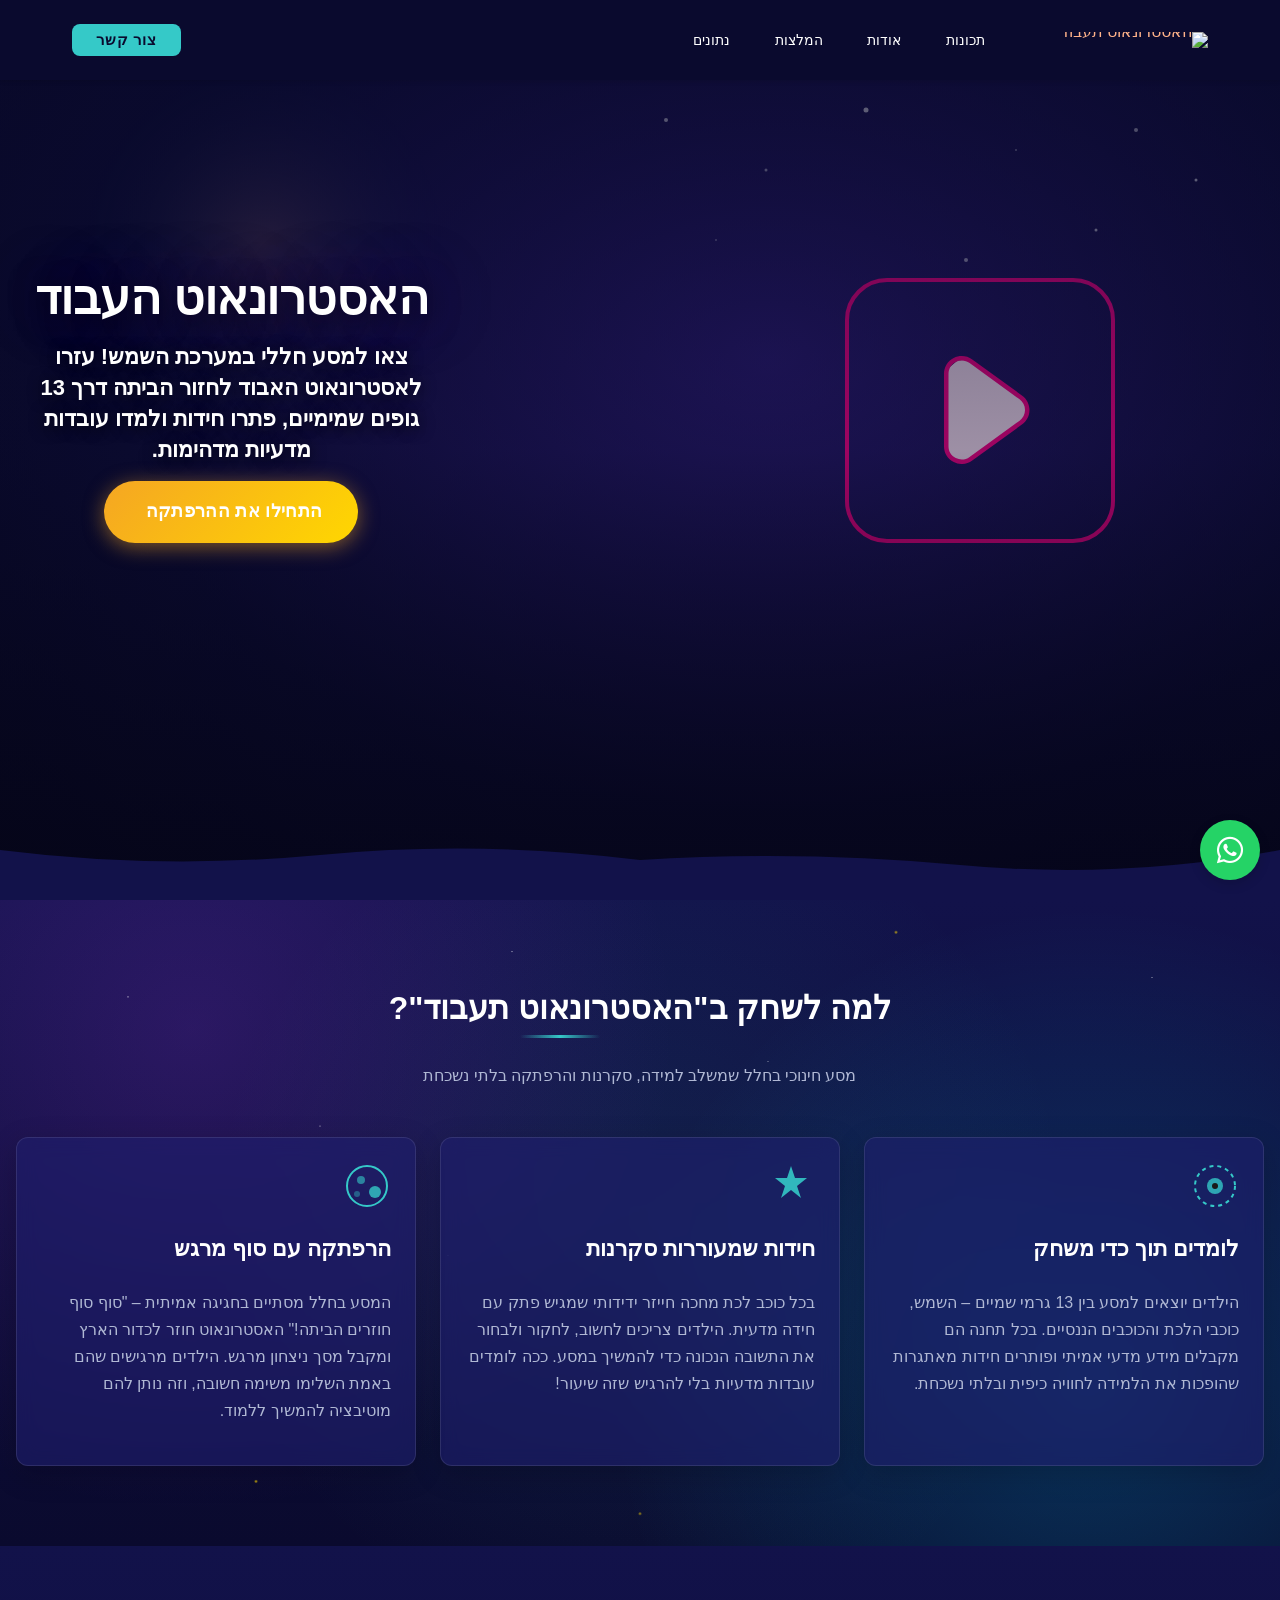
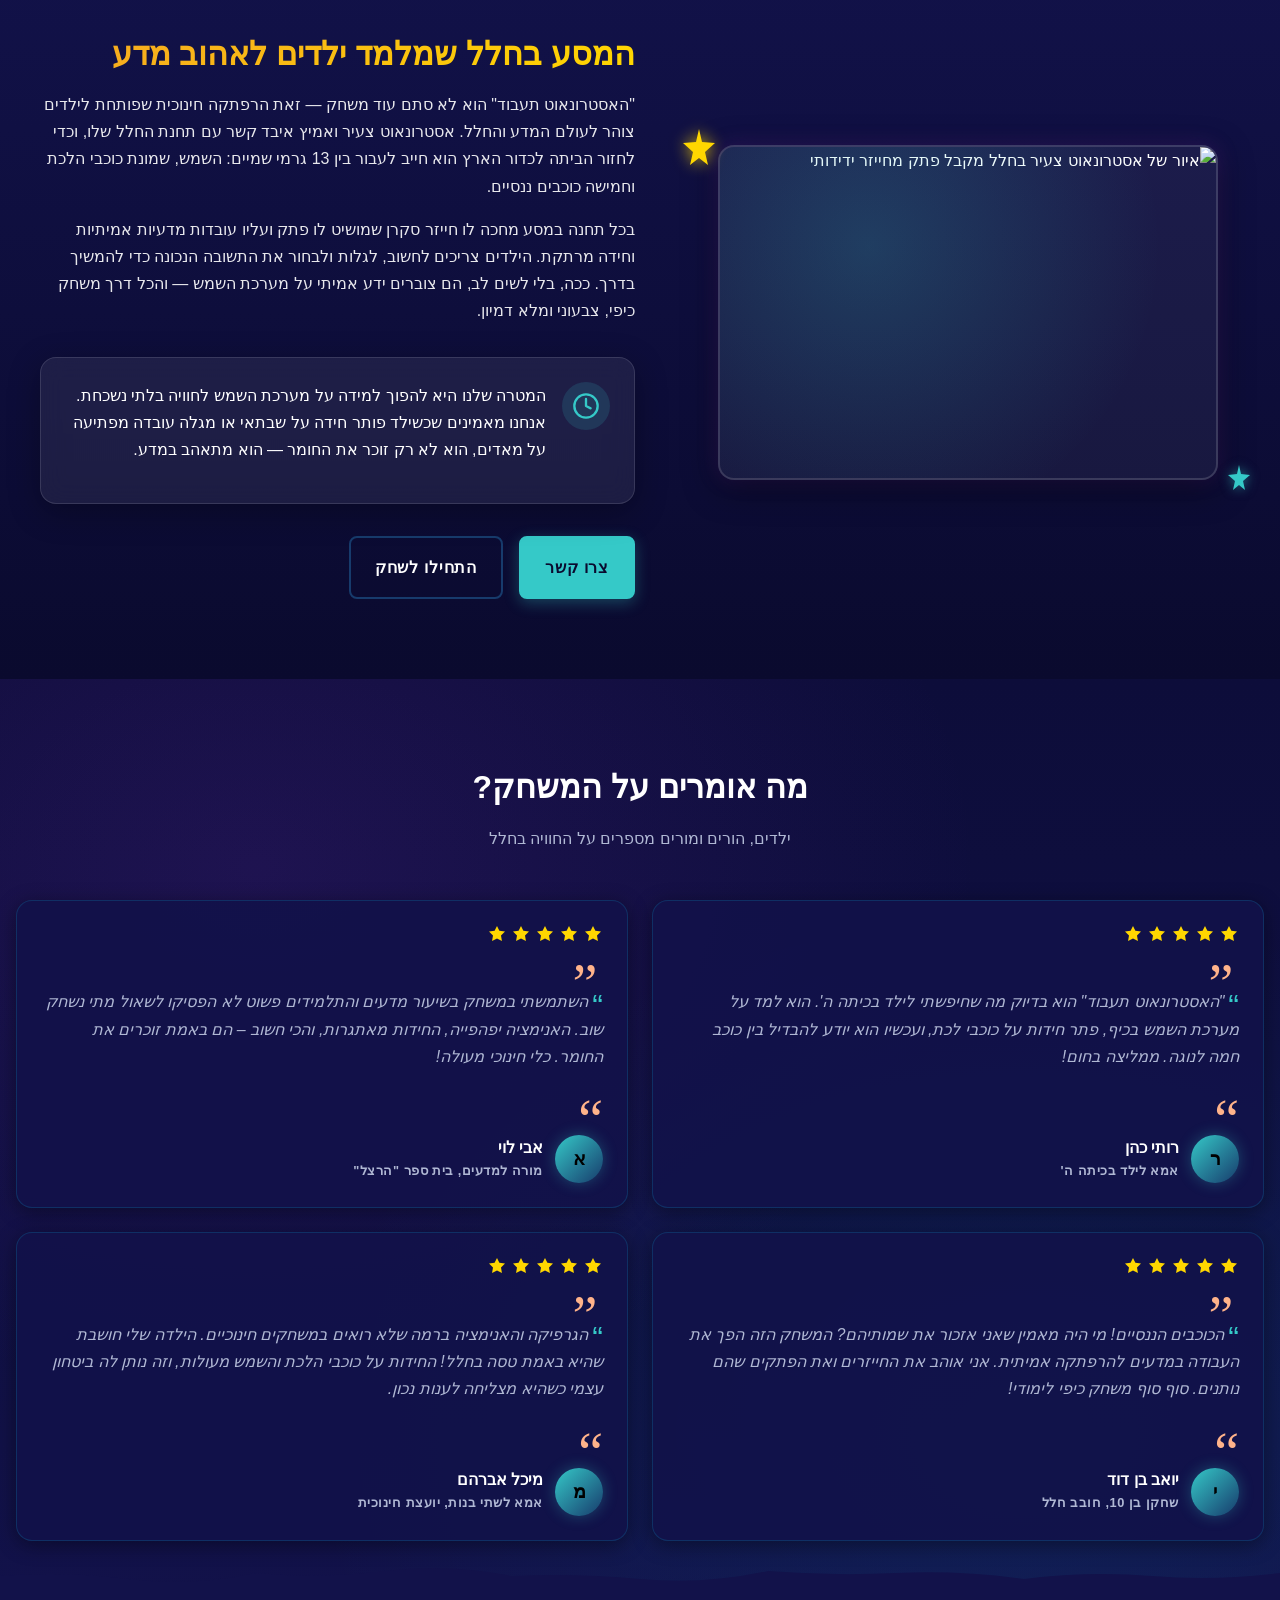
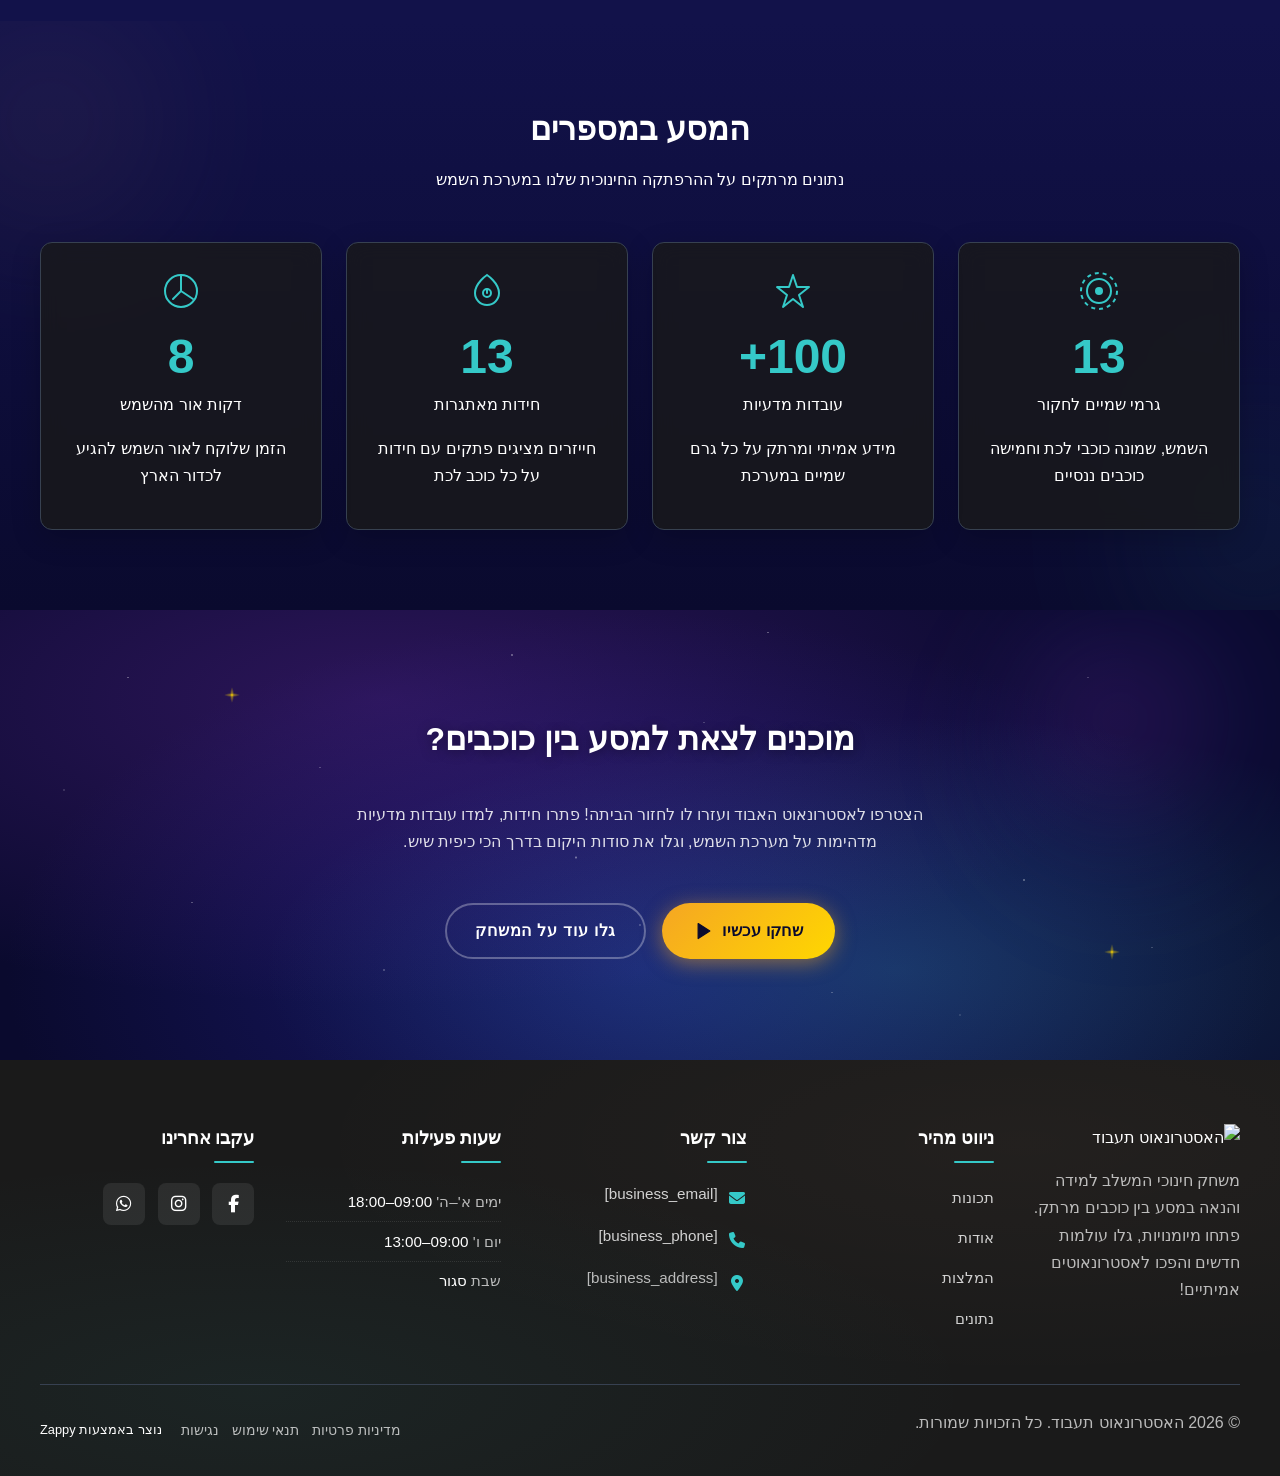
==== commit 01cfc6c7: "Incremental sync: 1 page(s) — insert_element" ====
--- a/public/index.html
+++ b/public/index.html
@@ -1 +1 @@
-<!doctype html><html dir="rtl" lang="he"><head><meta charset="UTF-8"><meta content="width=device-width,initial-scale=1" name="viewport"><meta content="index, follow" name="robots"><title>צאו למסע בחלל ולמדו על מערכת השמש — האסטרונאוט תעבוד</title><meta content="משחק חינוכי לילדים בכיתה ה&#39; על מדעים ומערכת השמש. עזרו לאסטרונאוט האבוד לעבור דרך 13 גרמי שמיים, לפתור חידות מדעיות ולגלות עובדות מרתקות. הרפתקה כיפית שמעוררת סקרנות ולמידה — התחילו לשחק עכשיו!" name="description"><meta content="משחק חינוכי לילדים בכיתה ה' על מדעים ומערכת השמש, משחק כיפי לימודי, לימוד על מערכת השמש, חידות מדעיות לילדים, אנימציה כיפית ומתוחכמת" name="keywords"><link href="/assets/favicon.ico" rel="icon" type="image/x-icon"><link href="/assets/favicon-16x16.png" rel="icon" type="image/png" sizes="16x16"><link href="/assets/favicon-32x32.png" rel="icon" type="image/png" sizes="32x32"><link href="/assets/favicon-48x48.png" rel="icon" type="image/png" sizes="48x48"><link href="/assets/favicon-192x192.png" rel="icon" type="image/png" sizes="192x192"><link href="/assets/favicon-512x512.png" rel="icon" type="image/png" sizes="512x512"><link href="/assets/apple-touch-icon.png" rel="apple-touch-icon"><script>!function(){"use strict";var t="59aaee31-e183-4f94-bfbd-d62f27950211",e="https://api.zappy5.com/api/analytics/track",a=18e5,n=2592e6,o=!0,i=!0,r=!0;var s=function(){var e="zappy_visitor_"+t,a=null;try{if(a=localStorage.getItem(e)){var o=JSON.parse(a),i=Date.now();if(i-o.created<n)return o.lastSeen=i,localStorage.setItem(e,JSON.stringify(o)),o.id}}catch(t){console.warn("Zappy Analytics: LocalStorage not available")}var r="zv_"+Date.now()+"_"+Math.random().toString(36).substr(2,9);try{localStorage.setItem(e,JSON.stringify({id:r,created:Date.now(),lastSeen:Date.now()}))}catch(t){}return r}(),c=function(){var e="zappy_session_"+t,n=null;try{if(n=sessionStorage.getItem(e)){var o=JSON.parse(n),i=Date.now();if(i-o.timestamp<a)return o.timestamp=i,sessionStorage.setItem(e,JSON.stringify(o)),o.id}}catch(t){console.warn("Zappy Analytics: SessionStorage not available")}var r="zs_"+Date.now()+"_"+Math.random().toString(36).substr(2,9);try{sessionStorage.setItem(e,JSON.stringify({id:r,timestamp:Date.now()}))}catch(t){}return r}();function l(a,n){n=n||{};var o={website_id:t,event_type:a,page_path:window.location.pathname,referrer:document.referrer||"direct",visitor_id:s,session_id:c,metadata:n};if(navigator.sendBeacon){var i=new Blob([JSON.stringify(o)],{type:"application/json"});navigator.sendBeacon(e,i)}else fetch(e,{method:"POST",headers:{"Content-Type":"application/json"},body:JSON.stringify(o),keepalive:!0}).catch(function(t){console.warn("Zappy Analytics: Failed to track event",t)})}o&&l("pageview",{title:document.title,url:window.location.href}),i&&document.addEventListener("click",function(t){var e=t.target;if("BUTTON"===e.tagName||e.closest("button")){var a="BUTTON"===e.tagName?e:e.closest("button");l("click",{element:"button",text:a.textContent.trim().substring(0,100),id:a.id||null,class:a.className||null})}else if("A"===e.tagName||e.closest("a")){var n="A"===e.tagName?e:e.closest("a");l("navigation",{element:"link",text:n.textContent.trim().substring(0,100),href:n.href,external:n.hostname!==window.location.hostname})}},!0),r&&document.addEventListener("submit",function(t){var e=t.target;l("form_submit",{form_id:e.id||null,form_name:e.name||null,form_action:e.action||null,form_method:e.method||"GET"})},!0);var d=Date.now();window.addEventListener("beforeunload",function(){l("page_unload",{time_on_page:Math.floor((Date.now()-d)/1e3),page_path:window.location.pathname})}),window.zappyAnalytics={track:l,getVisitorId:function(){return s},getSessionId:function(){return c}}}()</script><meta content="צאו למסע בחלל ולמדו על מערכת השמש — האסטרונאוט תעבוד" property="og:title"><meta content="משחק חינוכי לילדים בכיתה ה&#39; על מדעים ומערכת השמש. עזרו לאסטרונאוט האבוד לעבור דרך 13 גרמי שמיים, לפתור חידות מדעיות ולגלות עובדות מרתקות. הרפתקה כיפית שמעוררת סקרנות ולמידה — התחילו לשחק עכשיו!" property="og:description"><meta content="summary_large_image" name="twitter:card"><meta content="צאו למסע בחלל ולמדו על מערכת השמש — האסטרונאוט תעבוד" name="twitter:title"><meta content="משחק חינוכי לילדים בכיתה ה&#39; על מדעים ומערכת השמש. עזרו לאסטרונאוט האבוד לעבור דרך 13 גרמי שמיים, לפתור חידות מדעיות ולגלות עובדות מרתקות. הרפתקה כיפית שמעוררת סקרנות ולמידה — התחילו לשחק עכשיו!" name="twitter:description"><meta content="website" property="og:type"><meta content="he_IL" property="og:locale"><link href="https://cdnjs.cloudflare.com/ajax/libs/font-awesome/6.4.0/css/all.min.css" rel="stylesheet"><style>.skip-link{position:absolute;top:0;left:0;transform:translateY(-200%);padding:12px 18px;background:var(--bg-dark,#1a1a1a);color:var(--text-light,#fff);font-weight:600;border-radius:0 0 8px 0;z-index:10000}.skip-link:focus{transform:none;outline:2px solid var(--ring,#fff);outline-offset:2px}:focus-visible{outline:2px solid var(--ring,currentColor);outline-offset:3px}</style><link href="/assets/favicon.ico" rel="icon" type="image/x-icon"><link href="/assets/favicon-16x16.png" rel="icon" type="image/png" sizes="16x16"><link href="/assets/favicon-32x32.png" rel="icon" type="image/png" sizes="32x32"><link href="/assets/favicon-48x48.png" rel="icon" type="image/png" sizes="48x48"><link href="/assets/favicon-192x192.png" rel="icon" type="image/png" sizes="192x192"><link href="/assets/favicon-512x512.png" rel="icon" type="image/png" sizes="512x512"><link href="/assets/apple-touch-icon.png" rel="apple-touch-icon"><link href="https://cdn.jsdelivr.net/npm/vanilla-cookieconsent@3/dist/cookieconsent.css" rel="stylesheet"><script src="https://cdn.jsdelivr.net/npm/vanilla-cookieconsent@3/dist/cookieconsent.umd.js"></script><script src="https://cdn.jsdelivr.net/gh/mickidum/acc_toolbar/acctoolbar/acctoolbar.min.js"></script><link href="/styles.css" rel="stylesheet"><script>window.ZAPPY_WEBSITE_ID="59aaee31-e183-4f94-bfbd-d62f27950211",window.ZAPPY_API_BASE="https://api.zappy5.com"</script><style id="zappy-dropdown-submenu-styles">#navMenu li:has(.sub-menu),.nav-menu li:has(.sub-menu),.navbar li:has(.sub-menu),nav li:has(.sub-menu){position:relative}#navMenu .sub-menu,.nav-menu .sub-menu,.navbar .sub-menu,nav .sub-menu{display:block!important;position:absolute!important;top:100%;left:0;min-width:220px;background:#fff;border-radius:8px;box-shadow:0 8px 25px rgba(0,0,0,.15);padding:8px 0;opacity:0;visibility:hidden;transform:translateY(10px);transition:all .3s ease;z-index:1000;list-style:none;pointer-events:none}#navMenu li:hover>.sub-menu,.nav-menu li:hover>.sub-menu,.navbar li:hover>.sub-menu,nav li:hover>.sub-menu{opacity:1!important;visibility:visible!important;transform:translateY(0)!important;pointer-events:auto!important}.sub-menu li{list-style:none;margin:0;padding:0}.sub-menu a{display:block!important;padding:10px 16px!important;color:var(--text-dark,#333)!important;font-weight:500;text-decoration:none;white-space:nowrap;transition:background-color .2s}.sub-menu .zappy-nav-child>a{padding-left:28px!important;font-size:.9em!important;opacity:.85!important}[dir=rtl] .sub-menu .zappy-nav-child>a,html[lang=ar] .sub-menu .zappy-nav-child>a,html[lang=he] .sub-menu .zappy-nav-child>a{padding-left:10px!important;padding-right:28px!important}.sub-menu .zappy-nav-parent>a{font-weight:600!important}.sub-menu a:hover{background-color:#f5f5f5}[dir=rtl] .nav-menu .sub-menu,[dir=rtl] .navbar .sub-menu,[dir=rtl] nav .sub-menu,html[lang=ar] .nav-menu .sub-menu,html[lang=ar] .navbar .sub-menu,html[lang=ar] nav .sub-menu,html[lang=he] .nav-menu .sub-menu,html[lang=he] .navbar .sub-menu,html[lang=he] nav .sub-menu{left:auto!important;right:0!important}.sub-menu:empty,.sub-menu:not(:has(li)):not(:has(> a)),.sub-menu:not(:has(li:not(.zappy-hidden-menu-item))):not(:has(> a)){display:none!important;opacity:0!important;visibility:hidden!important;pointer-events:none!important}li:has(.menu-group-title):hover>.sub-menu{opacity:1!important;visibility:visible!important;transform:translateY(0)!important;pointer-events:auto!important}#navMenu>li>.menu-group-title,.nav-menu>li>.menu-group-title{display:inline-block;padding:.5rem 1rem;cursor:default;user-select:none}@media (max-width:768px){#navMenu .sub-menu,.nav-menu .sub-menu,.navbar .sub-menu,nav .sub-menu{position:static!important;transform:none!important;box-shadow:none!important;background:0 0!important;max-height:0;overflow:hidden;opacity:0;visibility:hidden;transition:max-height .3s ease,opacity .3s ease;padding:0!important;border-radius:0!important}#navMenu .sub-menu.mobile-expanded,.nav-menu .sub-menu.mobile-expanded,.navbar .sub-menu.mobile-expanded{max-height:none!important;overflow-y:visible!important;opacity:1!important;visibility:visible!important;padding:8px 0 8px 16px!important}[dir=rtl] .sub-menu.mobile-expanded,html[lang=he] .sub-menu.mobile-expanded{padding:8px 16px 8px 0!important}#navMenu li:hover>.sub-menu,.nav-menu li:hover>.sub-menu,.navbar li:hover>.sub-menu,nav li:hover>.sub-menu{opacity:0;visibility:hidden;pointer-events:none}#navMenu li>.sub-menu.mobile-expanded,.nav-menu li>.sub-menu.mobile-expanded,.navbar li>.sub-menu.mobile-expanded,nav li>.sub-menu.mobile-expanded{opacity:1!important;visibility:visible!important;pointer-events:auto!important}#navMenu li:has(.sub-menu),.nav-menu li:has(.sub-menu),.navbar li:has(.sub-menu),nav li:has(.sub-menu){display:flex!important;flex-wrap:wrap!important;align-items:center!important;position:relative!important;min-height:44px!important}#navMenu li:has(.sub-menu)>a,.nav-menu li:has(.sub-menu)>a,.navbar li:has(.sub-menu)>a,nav li:has(.sub-menu)>a{flex:1!important;min-width:0!important}#navMenu li:has(.sub-menu)>.menu-group-title,.nav-menu li:has(.sub-menu)>.menu-group-title,.navbar li:has(.sub-menu)>.menu-group-title,nav li:has(.sub-menu)>.menu-group-title{flex:1!important;min-width:0!important;padding:0!important;line-height:inherit!important}#navMenu li:has(.sub-menu)>.sub-menu,.nav-menu li:has(.sub-menu)>.sub-menu,.navbar li:has(.sub-menu)>.sub-menu,nav li:has(.sub-menu)>.sub-menu{flex-basis:100%!important;width:100%!important}#navMenu li:has(.sub-menu)>a [class*=arrow],#navMenu li:has(.sub-menu)>a [class*=chevron],.nav-menu li:has(.sub-menu)>a .fa-angle-down,.nav-menu li:has(.sub-menu)>a .fa-chevron-down,.nav-menu li:has(.sub-menu)>a [class*=arrow],.nav-menu li:has(.sub-menu)>a [class*=chevron],nav li:has(.sub-menu)>a [class*=arrow],nav li:has(.sub-menu)>a [class*=chevron]{display:none!important;visibility:hidden!important}.mobile-submenu-toggle{display:flex!important;align-items:center!important;justify-content:center!important;width:44px!important;height:auto!important;background:0 0!important;border:none!important;cursor:pointer!important;color:var(--text-light)!important;position:static!important;flex-shrink:0!important;align-self:stretch!important;z-index:2!important;padding:0!important;margin:0!important}.mobile-submenu-toggle::after{content:''!important;width:0!important;height:0!important;border-left:6px solid transparent!important;border-right:6px solid transparent!important;border-top:7px solid currentColor!important;transition:transform .3s ease!important}.mobile-submenu-toggle.expanded::after{transform:rotate(180deg)!important}.sub-menu a{padding:10px 0!important;display:block!important;color:var(--text-light)!important;white-space:normal!important}.sub-menu .zappy-nav-child>a{padding-left:28px!important;font-size:.9em!important;opacity:.85!important}[dir=rtl] .sub-menu .zappy-nav-child>a,html[lang=ar] .sub-menu .zappy-nav-child>a,html[lang=he] .sub-menu .zappy-nav-child>a{padding-left:0!important;padding-right:28px!important}.sub-menu .zappy-nav-parent>a{font-weight:600!important}#navMenu.active,.nav-menu.active{max-width:100vw!important;overflow-x:hidden!important;box-sizing:border-box!important}.navbar .sub-menu li a,.zappy-products-dropdown .sub-menu a,nav.navbar .sub-menu li a{color:var(--text-light)!important}}@media (min-width:769px){.mobile-submenu-toggle{display:none!important}}</style><style id="zappy-widget-visibility">html[dir=rtl] .whatsapp-float{right:20px!important;left:auto!important}html:not([dir]) .whatsapp-float,html[dir=ltr] .whatsapp-float{left:20px!important;right:auto!important}html[dir=rtl] #mic-access-tool-general-button,html[dir=rtl] #mic-init-access-tool #mic-access-tool-general-button,html[dir=rtl] #mic-init-access-tool .mic-access-tool-general-button,html[dir=rtl] ._access-icon,html[dir=rtl] .mic-access-tool-general-button{left:20px!important;right:auto!important}html:not([dir]) #mic-access-tool-general-button,html:not([dir]) #mic-init-access-tool #mic-access-tool-general-button,html:not([dir]) #mic-init-access-tool .mic-access-tool-general-button,html:not([dir]) ._access-icon,html:not([dir]) .mic-access-tool-general-button,html[dir=ltr] #mic-access-tool-general-button,html[dir=ltr] #mic-init-access-tool #mic-access-tool-general-button,html[dir=ltr] #mic-init-access-tool .mic-access-tool-general-button,html[dir=ltr] ._access-icon,html[dir=ltr] .mic-access-tool-general-button{right:20px!important;left:auto!important}@media (max-width:768px){.whatsapp-float{display:flex!important}}@media (min-width:769px){.whatsapp-float{display:flex!important}}@media (max-width:768px){#mic-access-tool-general-button,#mic-init-access-tool #mic-access-tool-general-button,#mic-init-access-tool .mic-access-tool-general-button,._access-icon,.mic-access-tool-general-button{display:flex!important;visibility:visible!important;opacity:1!important;pointer-events:auto!important}#mic-access-tool-box.opened-mic-access-tool,#mic-init-access-tool #mic-access-tool-box.opened-mic-access-tool,.mic-access-tool-box.opened-mic-access-tool{visibility:visible!important;opacity:1!important;pointer-events:auto!important}}@media (min-width:769px){#mic-access-tool-general-button,#mic-init-access-tool #mic-access-tool-general-button,#mic-init-access-tool .mic-access-tool-general-button,._access-icon,.mic-access-tool-general-button{display:flex!important;visibility:visible!important;opacity:1!important;pointer-events:auto!important}#mic-access-tool-box.opened-mic-access-tool,#mic-init-access-tool #mic-access-tool-box.opened-mic-access-tool,.mic-access-tool-box.opened-mic-access-tool{visibility:visible!important;opacity:1!important;pointer-events:auto!important}}</style></head><body><a href="#main" class="skip-link">דלג לתוכן הראשי</a><nav class="navbar" dir="rtl"><button aria-label="Menu" class="mobile-toggle" id="mobileToggle"><svg viewBox="0 0 24 24" fill="none" height="24" width="24" class="hamburger-icon"><path d="M3 12h18M3 6h18M3 18h18" stroke="currentColor" stroke-width="2" stroke-linecap="round"></path></svg> <svg viewBox="0 0 24 24" fill="none" height="24" width="24" class="close-icon" style="display:none"><path d="M18 6L6 18M6 6l12 12" stroke="currentColor" stroke-width="2" stroke-linecap="round"></path></svg></button> <button aria-label="Call" class="phone-header-btn" data-phone="[business_phone]"><svg viewBox="0 0 24 24" fill="currentColor" height="20" width="20"><path d="M22 16.92v3a2 2 0 0 1-2.18 2 19.79 19.79 0 0 1-8.63-3.07 19.5 19.5 0 0 1-6-6 19.79 19.79 0 0 1-3.07-8.67A2 2 0 0 1 4.11 2h3a2 2 0 0 1 2 1.72 12.84 12.84 0 0 0 .7 2.81 2 2 0 0 1-.45 2.11L8.09 9.91a16 16 0 0 0 6 6l1.27-1.27a2 2 0 0 1 2.11-.45 12.84 12.84 0 0 0 2.81.7A2 2 0 0 1 22 16.92z"></path></svg></button><div class="nav-container"><div class="nav-right-group"><div class="nav-brand"><a href="/" class="logo-link"><img alt="האסטרונאוט תעבוד" src="/assets/site-----image-1.webp" class="logo"></a></div><ul class="nav-menu" id="navMenu"><li><a href="#features">תכונות</a></li><li><a href="#about">אודות</a></li><li><a href="#testimonials">המלצות</a></li><li><a href="#stats">נתונים</a></li></ul></div><div class="nav-cta-container"><a href="#cta" class="nav-cta-btn">צור קשר</a></div></div></nav><script>window.addEventListener("load",function(){const e=document.querySelector(".navbar, nav, header");if(!e)return void console.log("[Navbar] Navbar element not found");let t=document.getElementById("mobileToggle")||document.querySelector(".mobile-toggle")||document.querySelector(".hamburger")||document.querySelector(".hamburger-menu")||document.querySelector(".menu-toggle")||document.querySelector(".burger-menu")||document.querySelector('[aria-label="Menu"]')||document.querySelector('[aria-label="תפריט"]');const n=document.querySelector(".phone-header-btn"),o=window.getComputedStyle(e);let r=o.backgroundColor;if(console.log("[Navbar] Initial navbar background:",r),"transparent"===r||"rgba(0, 0, 0, 0)"===r||r.startsWith("rgba")&&r.includes(", 0)")){const e=o.backgroundImage;if(e&&"none"!==e)console.log("[Navbar] Navbar has background image/gradient, using dark text"),r="rgb(240, 240, 240)";else{const e=window.getComputedStyle(document.body).backgroundColor;console.log("[Navbar] Navbar transparent, using body background:",e),r=e}}const a=r.match(/\d+/g);if(a&&a.length>=3){const e=(.299*parseInt(a[0])+.587*parseInt(a[1])+.114*parseInt(a[2]))/255;console.log("[Navbar] Mobile button colors preserved from Claude CSS (luminance:",e.toFixed(2)+")");const o=document.createElement("style");o.id="zappy-mobile-nav-fix";document.documentElement.lang;document.documentElement.dir,o.textContent='\n        /* Hide mobile buttons on desktop, show only on mobile */\n        @media (min-width: 769px) {\n          .mobile-toggle,\n          .phone-header-btn {\n            display: none !important;\n          }\n        }\n        \n        /* Show and position mobile buttons correctly on mobile */\n        @media (max-width: 768px) {\n          .navbar,\n          nav.navbar {\n            min-height: 70px !important;\n          }\n\n          .mobile-toggle,\n          .phone-header-btn {\n            position: absolute !important;\n            top: 0 !important;\n            bottom: 0 !important;\n            margin-top: auto !important;\n            margin-bottom: auto !important;\n            transform: none !important;\n            z-index: 1001 !important;\n            display: flex !important;\n            align-items: center !important;\n            justify-content: center !important;\n            width: 36px !important;\n            height: 36px !important;\n            border-radius: 50% !important;\n            border: none !important;\n            cursor: pointer !important;\n            padding: 6px !important;\n            background: none !important;\n            color: var(--nav-text, var(--text-light)) !important;\n            touch-action: manipulation !important;\n            -webkit-tap-highlight-color: transparent !important;\n          }\n\n          html[data-zappy-site-type="ecommerce"] .phone-header-btn,\n          body[data-zappy-site-type="ecommerce"] .phone-header-btn,\n          html[data-zappy-site-type="ecommerce"] header .phone-header-btn,\n          html[data-zappy-site-type="ecommerce"] nav .phone-header-btn {\n            display: none !important;\n            visibility: hidden !important;\n            width: 0 !important;\n            height: 0 !important;\n            min-width: 0 !important;\n            overflow: hidden !important;\n          }\n          \n          /* LTR positioning (default): hamburger LEFT, phone RIGHT */\n          html:not([dir="rtl"]):not([lang="he"]):not([lang="ar"]) .mobile-toggle,\n          html[dir="ltr"] .mobile-toggle {\n            left: 12px !important;\n            right: auto !important;\n          }\n          html:not([dir="rtl"]):not([lang="he"]):not([lang="ar"]) .phone-header-btn,\n          html[dir="ltr"] .phone-header-btn {\n            right: 12px !important;\n            left: auto !important;\n          }\n          \n          /* RTL positioning: hamburger RIGHT, phone LEFT */\n          html[dir="rtl"] .mobile-toggle,\n          html[lang="he"] .mobile-toggle,\n          html[lang="ar"] .mobile-toggle {\n            right: 12px !important;\n            left: auto !important;\n          }\n          html[dir="rtl"] .phone-header-btn,\n          html[lang="he"] .phone-header-btn,\n          html[lang="ar"] .phone-header-btn {\n            left: 12px !important;\n            right: auto !important;\n          }\n          \n          /* CRITICAL: Ensure nav-container has min-height on mobile */\n          /* All children are positioned absolutely/fixed on mobile, so height:auto collapses to 0 */\n          .nav-container {\n            min-height: 70px !important;\n            position: relative !important;\n          }\n          \n          /* Ensure SVG icons are properly sized and inherit color */\n          .mobile-toggle svg,\n          .phone-header-btn svg {\n            width: 24px !important;\n            height: 24px !important;\n            /* Don\'t force display - let JavaScript control hamburger/close toggle */\n          }\n          \n          /* Reset nav-cta-container on mobile - remove desktop box-shadow/padding */\n          /* that creates a visible ghost box when CTA button is hidden */\n          .nav-cta-container {\n            box-shadow: none !important;\n            padding: 0 !important;\n          }\n          \n          /* Hide nav-cta-container entirely on mobile when there\'s no lang-switcher */\n          /* (only the CTA button is inside, and it\'s hidden on mobile) */\n          .nav-cta-container:not(:has(.lang-switcher)) {\n            display: none !important;\n          }\n          \n          /* CRITICAL: Prevent hero image fade gradient from bleeding over headline text */\n          /* The .image-fade-gradient has bottom: -30px (extends below parent) */\n          /* On mobile stacked layout, this overlaps the h1 text below the image */\n          .hero-image-column {\n            overflow: hidden !important;\n          }\n          .image-fade-gradient {\n            bottom: 0 !important;\n          }\n          \n          /* Hide desktop language switcher on mobile - hamburger menu handles it */\n          /* High specificity to override stored CSS */\n          .lang-switcher,\n          .nav-cta-container .lang-switcher,\n          .nav-container .lang-switcher,\n          .navbar .lang-switcher,\n          .navbar .nav-cta-container .lang-switcher {\n            display: none !important;\n          }\n        }\n      ';const r=document.getElementById("zappy-mobile-nav-fix");r&&r.remove(),document.head.appendChild(o),console.log("[Navbar] Critical CSS injected for mobile nav positioning");const i=window.innerWidth<=768;if(t){const e=t.querySelector(".hamburger-icon"),n=t.querySelector(".close-icon");e&&(e.style.setProperty("width","24px","important"),e.style.setProperty("height","24px","important"),e.style.setProperty("display","block","important")),n&&(n.style.setProperty("width","24px","important"),n.style.setProperty("height","24px","important"),n.style.setProperty("display","none","important")),i?(t.style.setProperty("position","absolute","important"),t.style.setProperty("top","0","important"),t.style.setProperty("bottom","0","important"),t.style.setProperty("margin-top","auto","important"),t.style.setProperty("margin-bottom","auto","important"),t.style.setProperty("transform","none","important"),t.style.setProperty("z-index","1001","important"),t.style.removeProperty("left"),t.style.removeProperty("right"),console.log("[Navbar] Mobile toggle positioning applied (mobile viewport)")):(t.style.removeProperty("position"),t.style.removeProperty("top"),t.style.removeProperty("transform"),t.style.removeProperty("z-index"),t.style.removeProperty("left"),t.style.removeProperty("right"),console.log("[Navbar] Desktop viewport - cleared mobile toggle inline positioning"))}if(n){const e=n.querySelector("svg");e&&(e.style.width="24px",e.style.height="24px",e.setAttribute("width","24"),e.setAttribute("height","24")),i?(n.style.setProperty("position","absolute","important"),n.style.setProperty("top","0","important"),n.style.setProperty("bottom","0","important"),n.style.setProperty("margin-top","auto","important"),n.style.setProperty("margin-bottom","auto","important"),n.style.setProperty("transform","none","important"),n.style.setProperty("z-index","1001","important"),n.style.removeProperty("left"),n.style.removeProperty("right"),console.log("[Navbar] Phone button positioning applied (mobile viewport)")):(n.style.removeProperty("position"),n.style.removeProperty("top"),n.style.removeProperty("transform"),n.style.removeProperty("z-index"),n.style.removeProperty("left"),n.style.removeProperty("right"),console.log("[Navbar] Desktop viewport - cleared phone button inline positioning"))}}else console.log("[Navbar] Could not parse background color:",r);t=document.getElementById("mobileToggle")||document.querySelector(".mobile-toggle")||document.querySelector(".hamburger")||document.querySelector(".hamburger-menu")||document.querySelector(".menu-toggle")||document.querySelector(".burger-menu")||document.querySelector('[aria-label="Menu"]')||document.querySelector('[aria-label="תפריט"]');const i=document.getElementById("navMenu")||document.querySelector(".nav-menu")||document.querySelector(".nav-links")||document.querySelector("nav ul:not(.submenu)");if(!t||!i)return void console.log("[Navbar] Mobile toggle or menu not found:",{toggle:!!t,menu:!!i});i.id||(i.id="navMenu"),console.log("[Navbar] Initializing mobile menu...");const l=t.cloneNode(!0);t.parentNode.replaceChild(l,t);var s=0;function p(e){var t=Date.now();t-s<300||(s=t,function(e){e.preventDefault(),e.stopPropagation();const t=l.querySelector(".hamburger-icon"),n=l.querySelector(".close-icon");i.classList.contains("active")?(i.classList.remove("active"),t&&t.style.setProperty("display","block","important"),n&&n.style.setProperty("display","none","important"),document.body.style.overflow="",console.log("[Navbar] Menu closed")):(i.classList.add("active"),t&&t.style.setProperty("display","none","important"),n&&n.style.setProperty("display","block","important"),document.body.style.overflow="hidden",console.log("[Navbar] Menu opened"))}(e))}l.addEventListener("click",p),l.addEventListener("touchend",p),i.querySelectorAll("a").forEach(function(e){e.addEventListener("click",function(){if("#"===this.getAttribute("href"))return;const e=l.querySelector(".hamburger-icon"),t=l.querySelector(".close-icon");i.classList.remove("active"),e&&e.style.setProperty("display","block","important"),t&&t.style.setProperty("display","none","important"),document.body.style.overflow="",console.log("[Navbar] Menu closed (link clicked)")})});var m=i.querySelectorAll(".dropdown-toggle");m.forEach(function(e){e.addEventListener("click",function(e){e.preventDefault(),e.stopPropagation();var t=this.closest(".nav-dropdown");t&&(t.parentNode.querySelectorAll(".nav-dropdown.open").forEach(function(e){e!==t&&e.classList.remove("open")}),t.classList.toggle("open"),console.log("[Navbar] Dropdown toggled:",t.classList.contains("open")?"open":"closed"))})}),document.addEventListener("click",function(e){e.target.closest(".nav-dropdown")||document.querySelectorAll(".nav-dropdown.open").forEach(function(e){e.classList.remove("open")})}),console.log("[Navbar] Dropdown handlers initialized for "+m.length+" dropdowns"),n&&n.addEventListener("click",function(){const e=document.querySelectorAll('a[href^="tel:"]'),t=e.length>0?e[0].getAttribute("href").replace("tel:",""):"[business_phone]";window.location.href="tel:"+t,console.log("[Navbar] Phone button clicked")}),console.log("[Navbar] Mobile menu initialized successfully")})</script><main id="main"><section class="index-hero-section" data-band-index="0" data-layout-spec="בית-hero" id="hero" data-hero-type="fullscreen-scrim" dir="rtl" style="position:relative;overflow:visible"><div class="index-hero-section__bg-wrapper" id="zappy-section-1"><img alt="אסטרונאוט בחלל" src="/assets/site-hero-bg-astronaut.webp" class="index-hero-section__bg-img" data-context="A cinematic wide shot of a lost astronaut floating in deep outer space, surrounded by glowing stars, colorful nebulas, and a distant view of the solar system planets. The scene is adventurous and magical, with a purple and blue cosmic color palette, perfect for a childrens educational game hero background." data-element-id="img-1781018499325-z52vfzb4n" data-element-type="image" data-hero-background="true" data-hero-bg="true" data-placeholder="hero-bg-astronaut" fetchpriority="high" height="1080" loading="eager" width="1920"></div><div class="index-hero-section__overlay" id="zappy-section-2" aria-hidden="true"></div><svg viewBox="0 0 400 400" xmlns="http://www.w3.org/2000/svg" aria-hidden="true" data-no-icon-edit="true" class="index-hero-section__decor-galaxy"><defs><radialGradient cx="50%" cy="50%" id="galaxyGrad" r="50%"><stop offset="0%" stop-color="var(--accent)" stop-opacity="0.35"></stop><stop offset="100%" stop-color="var(--secondary)" stop-opacity="0"></stop></radialGradient></defs><ellipse cx="200" cy="200" fill="url(#galaxyGrad)" rx="180" ry="180"></ellipse></svg> <svg viewBox="0 0 600 200" xmlns="http://www.w3.org/2000/svg" aria-hidden="true" data-no-icon-edit="true" class="index-hero-section__decor-stars"><circle cx="50" cy="30" r="2" fill="#FFFFFF" opacity="0.8"></circle><circle cx="150" cy="80" r="1.5" fill="#FFFFFF" opacity="0.6"></circle><circle cx="250" cy="20" r="2.5" fill="#FFFFFF" opacity="0.9"></circle><circle cx="400" cy="60" r="1" fill="#FFFFFF" opacity="0.5"></circle><circle cx="520" cy="40" r="2" fill="#FFFFFF" opacity="0.7"></circle><circle cx="580" cy="90" r="1.5" fill="#FFFFFF" opacity="0.8"></circle><circle cx="100" cy="150" r="1" fill="#FFFFFF" opacity="0.4"></circle><circle cx="350" cy="170" r="2" fill="#FFFFFF" opacity="0.6"></circle><circle cx="480" cy="140" r="1.5" fill="#FFFFFF" opacity="0.7"></circle></svg><div class="index-hero-section__content" id="zappy-section-3"><h1 class="index-hero-section__headline">האסטרונאוט העבוד</h1><h3 class="index-hero-section__subheadline" style="text-align:center">צאו למסע חללי במערכת השמש! עזרו לאסטרונאוט האבוד לחזור הביתה דרך 13 גופים שמימיים, פתרו חידות ולמדו עובדות מדעיות מדהימות.</h3><p style="text-align:center !important;display:flex !important;justify-content:center !important;align-items:flex-start !important;width:100% !important"><a href="#contact" class="btn-pill index-hero-section__cta" data-element-id="zappy-drop-o4gpmjkzw" data-element-type="button" data-native-element="true" data-text-color="light" style="outline:none;border-color:transparent !important;color:var(--light-text, #ffffff) !important;background-color:transparent !important;background-image:linear-gradient(135deg, rgb(245, 166, 35), rgb(255, 215, 0)) !important">התחילו את ההרפתקה&nbsp;</a></p><div class="zappy-inserted-element" id="zappy-element-1781018744712-de2otvs4u" data-element-id="zappy-element-1781018744712-de2otvs4u" data-element-type="video" style="max-width:1440px;margin:20px auto;display:flex;justify-content:center;text-align:center"><div style="width:100%;max-width:579px;display:block;margin-left:auto;margin-right:auto"><div class="zappy-resizable-hover" id="zappy-element-1781018744712-de2otvs4u" data-element-id="zappy-element-1781018744712-de2otvs4u" data-element-type="video" style="position:relative;width:100%;max-width:none;height:0px;padding-bottom:57.1675%;background:rgba(255, 0, 131, 0.03);border:3px solid rgb(255, 0, 131);border-radius:16px;overflow:hidden"><div style="position:absolute;top:0;left:0;width:100%;height:100%;display:flex;align-items:center;justify-content:center;text-align:center"><svg viewBox="0 0 270 265" fill="none" style="width:120px;height:120px;display:block" xmlns="http://www.w3.org/2000/svg"><rect height="261" width="266" rx="40" stroke="#FF0083" stroke-width="4" x="2" y="2"></rect><g clip-path="url(#clip0_201_1806)"><path d="M102.5 91L112.5 82.5L123.5 81.5L175.5 119L182.5 131.5L178.5 142L125.5 180.5L116 183.5L109 181L102 172L102.5 91Z" fill="#FFE8F4"></path><path d="M177.228 117.668L127.264 81.483C121.838 77.496 114.723 76.929 108.729 79.9665C102.636 83.058 99 88.98 99 95.811V168.194C99 175.029 102.641 180.951 108.734 184.038C111.335 185.357 114.089 186.009 116.82 186.009C120.483 186.009 124.105 184.835 127.251 182.526L177.223 146.337L177.237 146.328C181.849 142.944 184.495 137.724 184.495 132C184.495 126.276 181.849 121.056 177.223 117.668H177.228ZM174.582 142.692L124.605 178.886C120.492 181.91 115.322 182.328 110.772 180.024C106.218 177.716 103.504 173.297 103.504 168.194V95.8065C103.504 90.708 106.223 86.289 110.772 83.976C112.703 82.995 114.736 82.5 116.82 82.5C119.587 82.5 122.283 83.4045 124.618 85.1235L174.587 121.308C178.029 123.833 180.005 127.73 180.005 132C180.005 136.271 178.034 140.163 174.587 142.692H174.582Z" fill="#FF0083"></path></g><defs><clipPath id="clip0_201_1806"><rect height="108" width="108" fill="white" transform="translate(81 78)"></rect></clipPath></defs></svg></div></div></div></div></div><div class="index-hero-section__divider-wrapper" id="zappy-section-4"><svg viewBox="0 0 1200 80" xmlns="http://www.w3.org/2000/svg" aria-hidden="true" data-no-icon-edit="true" preserveAspectRatio="none"><path d="M0,80 L0,30 Q150,50 300,35 T600,40 Q750,30 900,45 T1200,30 L1200,80 Z" fill="#12124A"></path></svg></div></section><section class="index-features-section" data-band-index="1" data-layout-spec="בית-features" id="features"><div class="index-features-container"><div class="index-features-header"><h2>למה לשחק ב"האסטרונאוט תעבוד"?</h2><p>מסע חינוכי בחלל שמשלב למידה, סקרנות והרפתקה בלתי נשכחת</p></div><div class="index-features-grid"><article class="index-features-card" id="zappy-section-6"><div class="index-features-card-icon"><svg viewBox="0 0 48 48" fill="none" data-element-type="icon" data-icon-type="svg" height="48" width="48" xmlns="http://www.w3.org/2000/svg"><circle cx="24" cy="24" r="20" stroke="currentColor" stroke-width="2" stroke-dasharray="4 4"></circle><circle cx="24" cy="24" r="8" fill="currentColor" opacity="0.8"></circle><circle cx="24" cy="24" r="3" fill="var(--bg-dark)"></circle></svg></div><div class="index-features-card-content"><h3>לומדים תוך כדי משחק</h3><p>הילדים יוצאים למסע בין 13 גרמי שמיים – השמש, כוכבי הלכת והכוכבים הננסיים. בכל תחנה הם מקבלים מידע מדעי אמיתי ופותרים חידות מאתגרות שהופכות את הלמידה לחוויה כיפית ובלתי נשכחת.</p></div></article><article class="index-features-card" id="zappy-section-7"><div class="index-features-card-icon"><svg viewBox="0 0 48 48" fill="none" data-element-type="icon" data-icon-type="svg" height="48" width="48" xmlns="http://www.w3.org/2000/svg"><path d="M24 4L28 16H40L30 24L34 36L24 28L14 36L18 24L8 16H20L24 4Z" fill="currentColor" opacity="0.9"></path></svg></div><div class="index-features-card-content"><h3>חידות שמעוררות סקרנות</h3><p>בכל כוכב לכת מחכה חייזר ידידותי שמגיש פתק עם חידה מדעית. הילדים צריכים לחשוב, לחקור ולבחור את התשובה הנכונה כדי להמשיך במסע. ככה לומדים עובדות מדעיות בלי להרגיש שזה שיעור!</p></div></article><article class="index-features-card" id="zappy-section-8"><div class="index-features-card-icon"><svg viewBox="0 0 48 48" fill="none" data-element-type="icon" data-icon-type="svg" height="48" width="48" xmlns="http://www.w3.org/2000/svg"><circle cx="24" cy="24" r="20" stroke="currentColor" stroke-width="2"></circle><circle cx="18" cy="18" r="4" fill="currentColor" opacity="0.6"></circle><circle cx="32" cy="30" r="6" fill="currentColor" opacity="0.8"></circle><circle cx="14" cy="32" r="3" fill="currentColor" opacity="0.4"></circle></svg></div><div class="index-features-card-content"><h3>הרפתקה עם סוף מרגש</h3><p>המסע בחלל מסתיים בחגיגה אמיתית – "סוף סוף חוזרים הביתה!" האסטרונאוט חוזר לכדור הארץ ומקבל מסך ניצחון מרגש. הילדים מרגישים שהם באמת השלימו משימה חשובה, וזה נותן להם מוטיבציה להמשיך ללמוד.</p></div></article></div></div></section><section class="index-about-section" data-band-index="2" data-layout-spec="בית-about" id="about"><div class="about-container"><div class="about-image-col"><div class="about-image-frame"><img alt="איור של אסטרונאוט צעיר בחלל מקבל פתק מחייזר ידידותי" src="/assets/site-index-about-image-1.webp" data-context="A warm, playful illustration of a young astronaut floating in space with a surprised expression, surrounded by colorful planets, stars, and a small alien handing them a glowing note. The style is whimsical and inviting, perfect for a children's educational game about the solar system." data-placeholder="index-about-image-1" height="400" loading="lazy" width="600" decoding="async"><div class="image-glow"></div></div><div class="decorative-star star-1" aria-hidden="true"><svg viewBox="0 0 24 24" fill="currentColor"><path d="M12 2l1.5 6.5L20 9l-5 4.5 1.5 6.5L12 16.5 7.5 20 9 13.5 4 9l6.5-.5z"></path></svg></div><div class="decorative-star star-2" aria-hidden="true"><svg viewBox="0 0 16 16" fill="currentColor"><path d="M8 1l1 4.5L13.5 6l-3.5 3 1 4.5L8 11l-3 2.5 1-4.5L2.5 6l4.5-.5z"></path></svg></div></div><div class="about-text-col"><h2 class="about-title">המסע בחלל שמלמד ילדים לאהוב מדע</h2><p class="about-description">"האסטרונאוט תעבוד" הוא לא סתם עוד משחק — זאת הרפתקה חינוכית שפותחת לילדים צוהר לעולם המדע והחלל. אסטרונאוט צעיר ואמיץ איבד קשר עם תחנת החלל שלו, וכדי לחזור הביתה לכדור הארץ הוא חייב לעבור בין 13 גרמי שמיים: השמש, שמונת כוכבי הלכת וחמישה כוכבים ננסיים.</p><p class="about-description">בכל תחנה במסע מחכה לו חייזר סקרן שמושיט לו פתק ועליו עובדות מדעיות אמיתיות וחידה מרתקת. הילדים צריכים לחשוב, לגלות ולבחור את התשובה הנכונה כדי להמשיך בדרך. ככה, בלי לשים לב, הם צוברים ידע אמיתי על מערכת השמש — והכל דרך משחק כיפי, צבעוני ומלא דמיון.</p><div class="about-mission-box"><div class="mission-icon" aria-hidden="true"><svg viewBox="0 0 24 24" fill="none" stroke="currentColor" stroke-linecap="round" stroke-linejoin="round" stroke-width="2"><circle cx="12" cy="12" r="10"></circle><path d="M12 6v6l4 2"></path></svg></div><p class="mission-text">המטרה שלנו היא להפוך למידה על מערכת השמש לחוויה בלתי נשכחת. אנחנו מאמינים שכשילד פותר חידה על שבתאי או מגלה עובדה מפתיעה על מאדים, הוא לא רק זוכר את החומר — הוא מתאהב במדע.</p></div><div class="about-cta-row"><a href="/contact" class="about-cta-btn primary-btn">צרו קשר</a> <a href="/game" class="about-cta-btn secondary-btn">התחילו לשחק</a></div></div></div></section><section class="index-testimonials-section" data-band-index="3" data-layout-spec="בית-testimonials" id="testimonials"><div class="index-testimonials-section__container" id="zappy-section-11"><div class="index-testimonials-section__header" id="zappy-section-12"><h2 class="index-testimonials-section__title">מה אומרים על המשחק?</h2><p class="index-testimonials-section__subtitle">ילדים, הורים ומורים מספרים על החוויה בחלל</p></div><div class="index-testimonials-section__grid" id="zappy-section-13"><article class="index-testimonials-section__card" id="zappy-section-14"><div class="index-testimonials-section__card-stars" id="zappy-section-15" aria-hidden="true"><svg viewBox="0 0 20 20" fill="currentColor" data-element-type="icon" data-icon-type="svg"><path d="M10 1l2.39 4.84L18 6.5l-4 3.91.94 5.51L10 13.5l-4.94 2.42.94-5.51L2 6.5l5.61-.66L10 1z"></path></svg> <svg viewBox="0 0 20 20" fill="currentColor" data-element-type="icon" data-icon-type="svg"><path d="M10 1l2.39 4.84L18 6.5l-4 3.91.94 5.51L10 13.5l-4.94 2.42.94-5.51L2 6.5l5.61-.66L10 1z"></path></svg> <svg viewBox="0 0 20 20" fill="currentColor" data-element-type="icon" data-icon-type="svg"><path d="M10 1l2.39 4.84L18 6.5l-4 3.91.94 5.51L10 13.5l-4.94 2.42.94-5.51L2 6.5l5.61-.66L10 1z"></path></svg> <svg viewBox="0 0 20 20" fill="currentColor" data-element-type="icon" data-icon-type="svg"><path d="M10 1l2.39 4.84L18 6.5l-4 3.91.94 5.51L10 13.5l-4.94 2.42.94-5.51L2 6.5l5.61-.66L10 1z"></path></svg> <svg viewBox="0 0 20 20" fill="currentColor" data-element-type="icon" data-icon-type="svg"><path d="M10 1l2.39 4.84L18 6.5l-4 3.91.94 5.51L10 13.5l-4.94 2.42.94-5.51L2 6.5l5.61-.66L10 1z"></path></svg></div><blockquote class="index-testimonials-section__quote"><p>"האסטרונאוט תעבוד" הוא בדיוק מה שחיפשתי לילד בכיתה ה'. הוא למד על מערכת השמש בכיף, פתר חידות על כוכבי לכת, ועכשיו הוא יודע להבדיל בין כוכב חמה לנוגה. ממליצה בחום!</p></blockquote><div class="index-testimonials-section__author" id="zappy-section-16"><div class="index-testimonials-section__avatar" id="zappy-section-17" aria-hidden="true"><span>ר</span></div><div class="index-testimonials-section__author-info" id="zappy-section-18"><strong class="index-testimonials-section__author-name">רותי כהן</strong> <span class="index-testimonials-section__author-role">אמא לילד בכיתה ה'</span></div></div></article><article class="index-testimonials-section__card" id="zappy-section-19"><div class="index-testimonials-section__card-stars" id="zappy-section-20" aria-hidden="true"><svg viewBox="0 0 20 20" fill="currentColor" data-element-type="icon" data-icon-type="svg"><path d="M10 1l2.39 4.84L18 6.5l-4 3.91.94 5.51L10 13.5l-4.94 2.42.94-5.51L2 6.5l5.61-.66L10 1z"></path></svg> <svg viewBox="0 0 20 20" fill="currentColor" data-element-type="icon" data-icon-type="svg"><path d="M10 1l2.39 4.84L18 6.5l-4 3.91.94 5.51L10 13.5l-4.94 2.42.94-5.51L2 6.5l5.61-.66L10 1z"></path></svg> <svg viewBox="0 0 20 20" fill="currentColor" data-element-type="icon" data-icon-type="svg"><path d="M10 1l2.39 4.84L18 6.5l-4 3.91.94 5.51L10 13.5l-4.94 2.42.94-5.51L2 6.5l5.61-.66L10 1z"></path></svg> <svg viewBox="0 0 20 20" fill="currentColor" data-element-type="icon" data-icon-type="svg"><path d="M10 1l2.39 4.84L18 6.5l-4 3.91.94 5.51L10 13.5l-4.94 2.42.94-5.51L2 6.5l5.61-.66L10 1z"></path></svg> <svg viewBox="0 0 20 20" fill="currentColor" data-element-type="icon" data-icon-type="svg"><path d="M10 1l2.39 4.84L18 6.5l-4 3.91.94 5.51L10 13.5l-4.94 2.42.94-5.51L2 6.5l5.61-.66L10 1z"></path></svg></div><blockquote class="index-testimonials-section__quote"><p>השתמשתי במשחק בשיעור מדעים והתלמידים פשוט לא הפסיקו לשאול מתי נשחק שוב. האנימציה יפהפייה, החידות מאתגרות, והכי חשוב – הם באמת זוכרים את החומר. כלי חינוכי מעולה!</p></blockquote><div class="index-testimonials-section__author" id="zappy-section-21"><div class="index-testimonials-section__avatar" id="zappy-section-22" aria-hidden="true"><span>א</span></div><div class="index-testimonials-section__author-info" id="zappy-section-23"><strong class="index-testimonials-section__author-name">אבי לוי</strong> <span class="index-testimonials-section__author-role">מורה למדעים, בית ספר "הרצל"</span></div></div></article><article class="index-testimonials-section__card" id="zappy-section-24"><div class="index-testimonials-section__card-stars" id="zappy-section-25" aria-hidden="true"><svg viewBox="0 0 20 20" fill="currentColor" data-element-type="icon" data-icon-type="svg"><path d="M10 1l2.39 4.84L18 6.5l-4 3.91.94 5.51L10 13.5l-4.94 2.42.94-5.51L2 6.5l5.61-.66L10 1z"></path></svg> <svg viewBox="0 0 20 20" fill="currentColor" data-element-type="icon" data-icon-type="svg"><path d="M10 1l2.39 4.84L18 6.5l-4 3.91.94 5.51L10 13.5l-4.94 2.42.94-5.51L2 6.5l5.61-.66L10 1z"></path></svg> <svg viewBox="0 0 20 20" fill="currentColor" data-element-type="icon" data-icon-type="svg"><path d="M10 1l2.39 4.84L18 6.5l-4 3.91.94 5.51L10 13.5l-4.94 2.42.94-5.51L2 6.5l5.61-.66L10 1z"></path></svg> <svg viewBox="0 0 20 20" fill="currentColor" data-element-type="icon" data-icon-type="svg"><path d="M10 1l2.39 4.84L18 6.5l-4 3.91.94 5.51L10 13.5l-4.94 2.42.94-5.51L2 6.5l5.61-.66L10 1z"></path></svg> <svg viewBox="0 0 20 20" fill="currentColor" data-element-type="icon" data-icon-type="svg"><path d="M10 1l2.39 4.84L18 6.5l-4 3.91.94 5.51L10 13.5l-4.94 2.42.94-5.51L2 6.5l5.61-.66L10 1z"></path></svg></div><blockquote class="index-testimonials-section__quote"><p>הכוכבים הננסיים! מי היה מאמין שאני אזכור את שמותיהם? המשחק הזה הפך את העבודה במדעים להרפתקה אמיתית. אני אוהב את החייזרים ואת הפתקים שהם נותנים. סוף סוף משחק כיפי לימודי!</p></blockquote><div class="index-testimonials-section__author" id="zappy-section-26"><div class="index-testimonials-section__avatar" id="zappy-section-27" aria-hidden="true"><span>י</span></div><div class="index-testimonials-section__author-info" id="zappy-section-28"><strong class="index-testimonials-section__author-name">יואב בן דוד</strong> <span class="index-testimonials-section__author-role">שחקן בן 10, חובב חלל</span></div></div></article><article class="index-testimonials-section__card" id="zappy-section-29"><div class="index-testimonials-section__card-stars" id="zappy-section-30" aria-hidden="true"><svg viewBox="0 0 20 20" fill="currentColor" data-element-type="icon" data-icon-type="svg"><path d="M10 1l2.39 4.84L18 6.5l-4 3.91.94 5.51L10 13.5l-4.94 2.42.94-5.51L2 6.5l5.61-.66L10 1z"></path></svg> <svg viewBox="0 0 20 20" fill="currentColor" data-element-type="icon" data-icon-type="svg"><path d="M10 1l2.39 4.84L18 6.5l-4 3.91.94 5.51L10 13.5l-4.94 2.42.94-5.51L2 6.5l5.61-.66L10 1z"></path></svg> <svg viewBox="0 0 20 20" fill="currentColor" data-element-type="icon" data-icon-type="svg"><path d="M10 1l2.39 4.84L18 6.5l-4 3.91.94 5.51L10 13.5l-4.94 2.42.94-5.51L2 6.5l5.61-.66L10 1z"></path></svg> <svg viewBox="0 0 20 20" fill="currentColor" data-element-type="icon" data-icon-type="svg"><path d="M10 1l2.39 4.84L18 6.5l-4 3.91.94 5.51L10 13.5l-4.94 2.42.94-5.51L2 6.5l5.61-.66L10 1z"></path></svg> <svg viewBox="0 0 20 20" fill="currentColor" data-element-type="icon" data-icon-type="svg"><path d="M10 1l2.39 4.84L18 6.5l-4 3.91.94 5.51L10 13.5l-4.94 2.42.94-5.51L2 6.5l5.61-.66L10 1z"></path></svg></div><blockquote class="index-testimonials-section__quote"><p>הגרפיקה והאנימציה ברמה שלא רואים במשחקים חינוכיים. הילדה שלי חושבת שהיא באמת טסה בחלל! החידות על כוכבי הלכת והשמש מעולות, וזה נותן לה ביטחון עצמי כשהיא מצליחה לענות נכון.</p></blockquote><div class="index-testimonials-section__author" id="zappy-section-31"><div class="index-testimonials-section__avatar" id="zappy-section-32" aria-hidden="true"><span>מ</span></div><div class="index-testimonials-section__author-info" id="zappy-section-33"><strong class="index-testimonials-section__author-name">מיכל אברהם</strong> <span class="index-testimonials-section__author-role">אמא לשתי בנות, יועצת חינוכית</span></div></div></article></div></div><div class="index-testimonials-section__divider-wrapper" id="zappy-section-34" aria-hidden="true" data-no-icon-edit="true"><svg viewBox="0 0 1200 80" xmlns="http://www.w3.org/2000/svg" preserveAspectRatio="none"><path d="M0,80 L0,35 Q60,30 120,38 T240,32 Q300,38 360,30 T480,35 Q540,32 600,38 T720,30 Q780,35 840,32 T960,38 Q1020,30 1080,35 T1200,32 L1200,80 Z" fill="#12124A"></path></svg></div></section><section class="index-stats-section" data-band-index="4" data-layout-spec="בית-stats" id="stats"><div class="index-stats-section__container" id="zappy-section-36"><div class="index-stats-section__header" id="zappy-section-37"><h2 class="index-stats-section__title">המסע במספרים</h2><p class="index-stats-section__subtitle">נתונים מרתקים על ההרפתקה החינוכית שלנו במערכת השמש</p></div><div class="index-stats-section__grid" id="zappy-section-38"><div class="index-stats-section__card" id="zappy-section-39"><div class="index-stats-section__card-icon" id="zappy-section-40"><svg viewBox="0 0 40 40" fill="none" data-element-type="icon" data-icon-type="svg" height="40" width="40" xmlns="http://www.w3.org/2000/svg"><circle cx="20" cy="20" r="18" stroke="currentColor" stroke-width="2" stroke-dasharray="4 4"></circle><circle cx="20" cy="20" r="12" stroke="currentColor" stroke-width="2"></circle><circle cx="20" cy="20" r="4" fill="currentColor"></circle></svg></div><span class="index-stats-section__number">13</span><p class="index-stats-section__label">גרמי שמיים לחקור</p><p class="index-stats-section__desc">השמש, שמונה כוכבי לכת וחמישה כוכבים ננסיים</p></div><div class="index-stats-section__card" id="zappy-section-41"><div class="index-stats-section__card-icon" id="zappy-section-42"><svg viewBox="0 0 40 40" fill="none" data-element-type="icon" data-icon-type="svg" height="40" width="40" xmlns="http://www.w3.org/2000/svg"><path d="M20 4L24 16H36L26 24L30 36L20 28L10 36L14 24L4 16H16L20 4Z" stroke="currentColor" stroke-width="2" stroke-linejoin="round"></path></svg></div><span class="index-stats-section__number">100+</span><p class="index-stats-section__label">עובדות מדעיות</p><p class="index-stats-section__desc">מידע אמיתי ומרתק על כל גרם שמיים במערכת</p></div><div class="index-stats-section__card" id="zappy-section-43"><div class="index-stats-section__card-icon" id="zappy-section-44"><svg viewBox="0 0 40 40" fill="none" data-element-type="icon" data-icon-type="svg" height="40" width="40" xmlns="http://www.w3.org/2000/svg"><path d="M20 4C20 4 8 12 8 22C8 28.6274 13.3726 34 20 34C26.6274 34 32 28.6274 32 22C32 12 20 4 20 4Z" stroke="currentColor" stroke-width="2"></path><circle cx="20" cy="22" r="4" stroke="currentColor" stroke-width="2"></circle><path d="M20 22V18" stroke="currentColor" stroke-width="2" stroke-linecap="round"></path></svg></div><span class="index-stats-section__number">13</span><p class="index-stats-section__label">חידות מאתגרות</p><p class="index-stats-section__desc">חייזרים מציגים פתקים עם חידות על כל כוכב לכת</p></div><div class="index-stats-section__card" id="zappy-section-45"><div class="index-stats-section__card-icon" id="zappy-section-46"><svg viewBox="0 0 40 40" fill="none" data-element-type="icon" data-icon-type="svg" height="40" width="40" xmlns="http://www.w3.org/2000/svg"><path d="M20 4L20 20L32 28" stroke="currentColor" stroke-width="2" stroke-linecap="round" stroke-linejoin="round"></path><circle cx="20" cy="20" r="16" stroke="currentColor" stroke-width="2"></circle><path d="M12 28L20 20" stroke="currentColor" stroke-width="2" stroke-linecap="round"></path></svg></div><span class="index-stats-section__number">8</span><p class="index-stats-section__label">דקות אור מהשמש</p><p class="index-stats-section__desc">הזמן שלוקח לאור השמש להגיע לכדור הארץ</p></div></div></div><div class="index-stats-section__glow index-stats-section__glow--left" id="zappy-section-47"></div><div class="index-stats-section__glow index-stats-section__glow--right" id="zappy-section-48"></div></section><section class="index-cta-section" data-band-index="5" data-layout-spec="בית-cta" id="cta"><div class="index-cta-section__bg-stars" id="zappy-section-50" aria-hidden="true"></div><div class="index-cta-section__galaxy-swirl" id="zappy-section-51" aria-hidden="true"></div><div class="index-cta-section__sparkle-top" id="zappy-section-52" aria-hidden="true"></div><div class="index-cta-section__sparkle-bottom" id="zappy-section-53" aria-hidden="true"></div><div class="index-cta-section__container" id="zappy-section-54"><div class="index-cta-section__content" id="zappy-section-55"><h2 class="index-cta-section__heading">מוכנים לצאת למסע בין כוכבים?</h2><p class="index-cta-section__subtext">הצטרפו לאסטרונאוט האבוד ועזרו לו לחזור הביתה! פתרו חידות, למדו עובדות מדעיות מדהימות על מערכת השמש, וגלו את סודות היקום בדרך הכי כיפית שיש.</p><div class="index-cta-section__actions" id="zappy-section-56"><a href="/play" class="index-cta-section__btn index-cta-section__btn--primary"><span>שחקו עכשיו</span> <svg viewBox="0 0 24 24" fill="none" data-element-type="icon" data-icon-type="svg" height="20" width="20" xmlns="http://www.w3.org/2000/svg" class="index-cta-section__btn-icon"><path d="M5 3L19 12L5 21V3Z" stroke="currentColor" stroke-width="1.5" stroke-linejoin="round" fill="currentColor"></path></svg> </a><a href="/about" class="index-cta-section__btn index-cta-section__btn--secondary">גלו עוד על המשחק</a></div></div></div></section></main><footer class="site-footer" dir="rtl"><div class="footer-container"><div class="footer-grid"><div class="footer-col footer-info-col"><img alt="האסטרונאוט תעבוד" src="/assets/educational-game-logo.webp" class="logo"><p class="footer-tagline">משחק חינוכי המשלב למידה והנאה במסע בין כוכבים מרתק. פתחו מיומנויות, גלו עולמות חדשים והפכו לאסטרונאוטים אמיתיים!</p></div><div class="footer-col footer-links-col"><h4>ניווט מהיר</h4><ul class="footer-links"><li><a href="#features">תכונות</a></li><li><a href="#about">אודות</a></li><li><a href="#testimonials">המלצות</a></li><li><a href="#stats">נתונים</a></li></ul></div><div class="footer-col footer-contact-col"><h4>צור קשר</h4><ul class="footer-contact"><li><span class="contact-icon"><i class="fas fa-envelope"></i></span> <span class="contact-text"><a href="mailto:[business_email]">[business_email]</a></span></li><li><span class="contact-icon"><i class="fas fa-phone"></i></span> <span class="contact-text"><a href="tel:[business_phone]">[business_phone]</a></span></li><li><a href="/"><span class="contact-icon"><i class="fas fa-map-marker-alt"></i></span> <span class="contact-text">[business_address]</span></a></li></ul></div><div class="footer-col footer-hours-col"><h4>שעות פעילות</h4><ul class="footer-hours"><li><a href="/"><span class="hours-day">ימים א'–ה'</span> <span class="hours-time">09:00–18:00</span></a></li><li><a href="/"><span class="hours-day">יום ו'</span> <span class="hours-time">09:00–13:00</span></a></li><li><a href="/"><span class="hours-day">שבת</span> <span class="hours-time">סגור</span></a></li></ul></div><div class="footer-col footer-social-col"><h4>עקבו אחרינו</h4><div class="footer-social"><a href="#" aria-label="Facebook" data-zappy-social-placeholder="true"><i class="fab fa-facebook-f"></i></a> <a href="#" aria-label="Instagram" data-zappy-social-placeholder="true"><i class="fab fa-instagram"></i></a> <a href="#" aria-label="WhatsApp" data-zappy-social-placeholder="true"><i class="fab fa-whatsapp"></i></a></div></div></div><div class="footer-bottom"><div class="footer-bottom-left"><p class="footer-copyright">© 2026 האסטרונאוט תעבוד. כל הזכויות שמורות.</p></div><div class="footer-bottom-right"><div class="footer-legal"><a href="/privacy">מדיניות פרטיות</a> <a href="/terms">תנאי שימוש</a> <a href="/accessibility">נגישות</a></div><a href="https://zappy5.com" class="zappy-attribution" target="_blank">נוצר באמצעות Zappy</a></div></div></div></footer><a href="https://wa.me/[whatsapp_handle]" class="whatsapp-float" aria-label="WhatsApp"><i class="fab fa-whatsapp"></i></a><div data-integration="accessibility:toolbar"></div><script src="/script.js"></script><script id="zappy-mobile-submenu-script">!function(){function e(){if(window.innerWidth>768)return document.querySelectorAll(".mobile-submenu-toggle").forEach(function(e){e.remove()}),void document.querySelectorAll(".sub-menu.mobile-expanded").forEach(function(e){e.classList.remove("mobile-expanded")});document.querySelectorAll(".nav-menu li:has(.sub-menu), nav li:has(.sub-menu), .navbar li:has(.sub-menu), #navMenu li:has(.sub-menu)").forEach(function(e){if(!e.querySelector(".mobile-submenu-toggle")){var t=e.querySelector(".sub-menu"),n=e.querySelector(":scope > a");if(t&&n){var o=document.createElement("button");o.className="mobile-submenu-toggle",o.setAttribute("aria-label","Toggle submenu"),o.setAttribute("type","button"),n.insertAdjacentElement("afterend",o),o.addEventListener("click",function(e){e.preventDefault(),e.stopPropagation(),document.querySelectorAll(".sub-menu.mobile-expanded").forEach(function(e){if(e!==t){e.classList.remove("mobile-expanded");var n=e.parentElement.querySelector(".mobile-submenu-toggle");n&&n.classList.remove("expanded")}}),t.classList.toggle("mobile-expanded"),o.classList.toggle("expanded")})}}})}var t;"loading"===document.readyState?document.addEventListener("DOMContentLoaded",e):e(),window.addEventListener("resize",function(){clearTimeout(t),t=setTimeout(e,250)});var n=new MutationObserver(function(t){t.forEach(function(t){if("attributes"===t.type){var n=t.target;n.classList&&(n.classList.contains("active")||n.classList.contains("open"))&&setTimeout(e,100)}})});setTimeout(function(){document.querySelectorAll(".mobile-menu, .nav-menu, #navMenu, nav").forEach(function(e){n.observe(e,{attributes:!0,attributeFilter:["class","style"]})})},500)}()</script></body></html>+<!doctype html><html dir="rtl" lang="he"><head><meta charset="UTF-8"><meta content="width=device-width,initial-scale=1" name="viewport"><meta content="index, follow" name="robots"><title>צאו למסע בחלל ולמדו על מערכת השמש — האסטרונאוט תעבוד</title><meta content="משחק חינוכי לילדים בכיתה ה&#39; על מדעים ומערכת השמש. עזרו לאסטרונאוט האבוד לעבור דרך 13 גרמי שמיים, לפתור חידות מדעיות ולגלות עובדות מרתקות. הרפתקה כיפית שמעוררת סקרנות ולמידה — התחילו לשחק עכשיו!" name="description"><meta content="משחק חינוכי לילדים בכיתה ה' על מדעים ומערכת השמש, משחק כיפי לימודי, לימוד על מערכת השמש, חידות מדעיות לילדים, אנימציה כיפית ומתוחכמת" name="keywords"><link href="/assets/favicon.ico" rel="icon" type="image/x-icon"><link href="/assets/favicon-16x16.png" rel="icon" type="image/png" sizes="16x16"><link href="/assets/favicon-32x32.png" rel="icon" type="image/png" sizes="32x32"><link href="/assets/favicon-48x48.png" rel="icon" type="image/png" sizes="48x48"><link href="/assets/favicon-192x192.png" rel="icon" type="image/png" sizes="192x192"><link href="/assets/favicon-512x512.png" rel="icon" type="image/png" sizes="512x512"><link href="/assets/apple-touch-icon.png" rel="apple-touch-icon"><script>!function(){"use strict";var t="59aaee31-e183-4f94-bfbd-d62f27950211",e="https://api.zappy5.com/api/analytics/track",a=18e5,n=2592e6,o=!0,i=!0,r=!0;var s=function(){var e="zappy_visitor_"+t,a=null;try{if(a=localStorage.getItem(e)){var o=JSON.parse(a),i=Date.now();if(i-o.created<n)return o.lastSeen=i,localStorage.setItem(e,JSON.stringify(o)),o.id}}catch(t){console.warn("Zappy Analytics: LocalStorage not available")}var r="zv_"+Date.now()+"_"+Math.random().toString(36).substr(2,9);try{localStorage.setItem(e,JSON.stringify({id:r,created:Date.now(),lastSeen:Date.now()}))}catch(t){}return r}(),c=function(){var e="zappy_session_"+t,n=null;try{if(n=sessionStorage.getItem(e)){var o=JSON.parse(n),i=Date.now();if(i-o.timestamp<a)return o.timestamp=i,sessionStorage.setItem(e,JSON.stringify(o)),o.id}}catch(t){console.warn("Zappy Analytics: SessionStorage not available")}var r="zs_"+Date.now()+"_"+Math.random().toString(36).substr(2,9);try{sessionStorage.setItem(e,JSON.stringify({id:r,timestamp:Date.now()}))}catch(t){}return r}();function l(a,n){n=n||{};var o={website_id:t,event_type:a,page_path:window.location.pathname,referrer:document.referrer||"direct",visitor_id:s,session_id:c,metadata:n};if(navigator.sendBeacon){var i=new Blob([JSON.stringify(o)],{type:"application/json"});navigator.sendBeacon(e,i)}else fetch(e,{method:"POST",headers:{"Content-Type":"application/json"},body:JSON.stringify(o),keepalive:!0}).catch(function(t){console.warn("Zappy Analytics: Failed to track event",t)})}o&&l("pageview",{title:document.title,url:window.location.href}),i&&document.addEventListener("click",function(t){var e=t.target;if("BUTTON"===e.tagName||e.closest("button")){var a="BUTTON"===e.tagName?e:e.closest("button");l("click",{element:"button",text:a.textContent.trim().substring(0,100),id:a.id||null,class:a.className||null})}else if("A"===e.tagName||e.closest("a")){var n="A"===e.tagName?e:e.closest("a");l("navigation",{element:"link",text:n.textContent.trim().substring(0,100),href:n.href,external:n.hostname!==window.location.hostname})}},!0),r&&document.addEventListener("submit",function(t){var e=t.target;l("form_submit",{form_id:e.id||null,form_name:e.name||null,form_action:e.action||null,form_method:e.method||"GET"})},!0);var d=Date.now();window.addEventListener("beforeunload",function(){l("page_unload",{time_on_page:Math.floor((Date.now()-d)/1e3),page_path:window.location.pathname})}),window.zappyAnalytics={track:l,getVisitorId:function(){return s},getSessionId:function(){return c}}}()</script><meta content="צאו למסע בחלל ולמדו על מערכת השמש — האסטרונאוט תעבוד" property="og:title"><meta content="משחק חינוכי לילדים בכיתה ה&#39; על מדעים ומערכת השמש. עזרו לאסטרונאוט האבוד לעבור דרך 13 גרמי שמיים, לפתור חידות מדעיות ולגלות עובדות מרתקות. הרפתקה כיפית שמעוררת סקרנות ולמידה — התחילו לשחק עכשיו!" property="og:description"><meta content="summary_large_image" name="twitter:card"><meta content="צאו למסע בחלל ולמדו על מערכת השמש — האסטרונאוט תעבוד" name="twitter:title"><meta content="משחק חינוכי לילדים בכיתה ה&#39; על מדעים ומערכת השמש. עזרו לאסטרונאוט האבוד לעבור דרך 13 גרמי שמיים, לפתור חידות מדעיות ולגלות עובדות מרתקות. הרפתקה כיפית שמעוררת סקרנות ולמידה — התחילו לשחק עכשיו!" name="twitter:description"><meta content="website" property="og:type"/><meta content="he_IL" property="og:locale"/><link href="https://cdnjs.cloudflare.com/ajax/libs/font-awesome/6.4.0/css/all.min.css" rel="stylesheet"/><style>.skip-link{position:absolute;top:0;left:0;transform:translateY(-200%);padding:12px 18px;background:var(--bg-dark,#1a1a1a);color:var(--text-light,#fff);font-weight:600;border-radius:0 0 8px 0;z-index:10000}.skip-link:focus{transform:none;outline:2px solid var(--ring,#fff);outline-offset:2px}:focus-visible{outline:2px solid var(--ring,currentColor);outline-offset:3px}</style><link href="/assets/favicon.ico" rel="icon" type="image/x-icon"/><link href="/assets/favicon-16x16.png" rel="icon" type="image/png" sizes="16x16"/><link href="/assets/favicon-32x32.png" rel="icon" type="image/png" sizes="32x32"/><link href="/assets/favicon-48x48.png" rel="icon" type="image/png" sizes="48x48"/><link href="/assets/favicon-192x192.png" rel="icon" type="image/png" sizes="192x192"/><link href="/assets/favicon-512x512.png" rel="icon" type="image/png" sizes="512x512"/><link href="/assets/apple-touch-icon.png" rel="apple-touch-icon"/><link href="https://cdn.jsdelivr.net/npm/vanilla-cookieconsent@3/dist/cookieconsent.css" rel="stylesheet"/><script src="https://cdn.jsdelivr.net/npm/vanilla-cookieconsent@3/dist/cookieconsent.umd.js"></script><script src="https://cdn.jsdelivr.net/gh/mickidum/acc_toolbar/acctoolbar/acctoolbar.min.js"></script><link href="/styles.css" rel="stylesheet"><script>window.ZAPPY_WEBSITE_ID="59aaee31-e183-4f94-bfbd-d62f27950211",window.ZAPPY_API_BASE="https://api.zappy5.com"</script><style id="zappy-dropdown-submenu-styles">#navMenu li:has(.sub-menu),.nav-menu li:has(.sub-menu),.navbar li:has(.sub-menu),nav li:has(.sub-menu){position:relative}#navMenu .sub-menu,.nav-menu .sub-menu,.navbar .sub-menu,nav .sub-menu{display:block!important;position:absolute!important;top:100%;left:0;min-width:220px;background:#fff;border-radius:8px;box-shadow:0 8px 25px rgba(0,0,0,.15);padding:8px 0;opacity:0;visibility:hidden;transform:translateY(10px);transition:all .3s ease;z-index:1000;list-style:none;pointer-events:none}#navMenu li:hover>.sub-menu,.nav-menu li:hover>.sub-menu,.navbar li:hover>.sub-menu,nav li:hover>.sub-menu{opacity:1!important;visibility:visible!important;transform:translateY(0)!important;pointer-events:auto!important}.sub-menu li{list-style:none;margin:0;padding:0}.sub-menu a{display:block!important;padding:10px 16px!important;color:var(--text-dark,#333)!important;font-weight:500;text-decoration:none;white-space:nowrap;transition:background-color .2s}.sub-menu .zappy-nav-child>a{padding-left:28px!important;font-size:.9em!important;opacity:.85!important}[dir=rtl] .sub-menu .zappy-nav-child>a,html[lang=ar] .sub-menu .zappy-nav-child>a,html[lang=he] .sub-menu .zappy-nav-child>a{padding-left:10px!important;padding-right:28px!important}.sub-menu .zappy-nav-parent>a{font-weight:600!important}.sub-menu a:hover{background-color:#f5f5f5}[dir=rtl] .nav-menu .sub-menu,[dir=rtl] .navbar .sub-menu,[dir=rtl] nav .sub-menu,html[lang=ar] .nav-menu .sub-menu,html[lang=ar] .navbar .sub-menu,html[lang=ar] nav .sub-menu,html[lang=he] .nav-menu .sub-menu,html[lang=he] .navbar .sub-menu,html[lang=he] nav .sub-menu{left:auto!important;right:0!important}.sub-menu:empty,.sub-menu:not(:has(li)):not(:has(> a)),.sub-menu:not(:has(li:not(.zappy-hidden-menu-item))):not(:has(> a)){display:none!important;opacity:0!important;visibility:hidden!important;pointer-events:none!important}li:has(.menu-group-title):hover>.sub-menu{opacity:1!important;visibility:visible!important;transform:translateY(0)!important;pointer-events:auto!important}#navMenu>li>.menu-group-title,.nav-menu>li>.menu-group-title{display:inline-block;padding:.5rem 1rem;cursor:default;user-select:none}@media (max-width:768px){#navMenu .sub-menu,.nav-menu .sub-menu,.navbar .sub-menu,nav .sub-menu{position:static!important;transform:none!important;box-shadow:none!important;background:0 0!important;max-height:0;overflow:hidden;opacity:0;visibility:hidden;transition:max-height .3s ease,opacity .3s ease;padding:0!important;border-radius:0!important}#navMenu .sub-menu.mobile-expanded,.nav-menu .sub-menu.mobile-expanded,.navbar .sub-menu.mobile-expanded{max-height:none!important;overflow-y:visible!important;opacity:1!important;visibility:visible!important;padding:8px 0 8px 16px!important}[dir=rtl] .sub-menu.mobile-expanded,html[lang=he] .sub-menu.mobile-expanded{padding:8px 16px 8px 0!important}#navMenu li:hover>.sub-menu,.nav-menu li:hover>.sub-menu,.navbar li:hover>.sub-menu,nav li:hover>.sub-menu{opacity:0;visibility:hidden;pointer-events:none}#navMenu li>.sub-menu.mobile-expanded,.nav-menu li>.sub-menu.mobile-expanded,.navbar li>.sub-menu.mobile-expanded,nav li>.sub-menu.mobile-expanded{opacity:1!important;visibility:visible!important;pointer-events:auto!important}#navMenu li:has(.sub-menu),.nav-menu li:has(.sub-menu),.navbar li:has(.sub-menu),nav li:has(.sub-menu){display:flex!important;flex-wrap:wrap!important;align-items:center!important;position:relative!important;min-height:44px!important}#navMenu li:has(.sub-menu)>a,.nav-menu li:has(.sub-menu)>a,.navbar li:has(.sub-menu)>a,nav li:has(.sub-menu)>a{flex:1!important;min-width:0!important}#navMenu li:has(.sub-menu)>.menu-group-title,.nav-menu li:has(.sub-menu)>.menu-group-title,.navbar li:has(.sub-menu)>.menu-group-title,nav li:has(.sub-menu)>.menu-group-title{flex:1!important;min-width:0!important;padding:0!important;line-height:inherit!important}#navMenu li:has(.sub-menu)>.sub-menu,.nav-menu li:has(.sub-menu)>.sub-menu,.navbar li:has(.sub-menu)>.sub-menu,nav li:has(.sub-menu)>.sub-menu{flex-basis:100%!important;width:100%!important}#navMenu li:has(.sub-menu)>a [class*=arrow],#navMenu li:has(.sub-menu)>a [class*=chevron],.nav-menu li:has(.sub-menu)>a .fa-angle-down,.nav-menu li:has(.sub-menu)>a .fa-chevron-down,.nav-menu li:has(.sub-menu)>a [class*=arrow],.nav-menu li:has(.sub-menu)>a [class*=chevron],nav li:has(.sub-menu)>a [class*=arrow],nav li:has(.sub-menu)>a [class*=chevron]{display:none!important;visibility:hidden!important}.mobile-submenu-toggle{display:flex!important;align-items:center!important;justify-content:center!important;width:44px!important;height:auto!important;background:0 0!important;border:none!important;cursor:pointer!important;color:var(--text-light)!important;position:static!important;flex-shrink:0!important;align-self:stretch!important;z-index:2!important;padding:0!important;margin:0!important}.mobile-submenu-toggle::after{content:''!important;width:0!important;height:0!important;border-left:6px solid transparent!important;border-right:6px solid transparent!important;border-top:7px solid currentColor!important;transition:transform .3s ease!important}.mobile-submenu-toggle.expanded::after{transform:rotate(180deg)!important}.sub-menu a{padding:10px 0!important;display:block!important;color:var(--text-light)!important;white-space:normal!important}.sub-menu .zappy-nav-child>a{padding-left:28px!important;font-size:.9em!important;opacity:.85!important}[dir=rtl] .sub-menu .zappy-nav-child>a,html[lang=ar] .sub-menu .zappy-nav-child>a,html[lang=he] .sub-menu .zappy-nav-child>a{padding-left:0!important;padding-right:28px!important}.sub-menu .zappy-nav-parent>a{font-weight:600!important}#navMenu.active,.nav-menu.active{max-width:100vw!important;overflow-x:hidden!important;box-sizing:border-box!important}.navbar .sub-menu li a,.zappy-products-dropdown .sub-menu a,nav.navbar .sub-menu li a{color:var(--text-light)!important}}@media (min-width:769px){.mobile-submenu-toggle{display:none!important}}</style><style id="zappy-widget-visibility">html[dir=rtl] .whatsapp-float{right:20px!important;left:auto!important}html:not([dir]) .whatsapp-float,html[dir=ltr] .whatsapp-float{left:20px!important;right:auto!important}html[dir=rtl] #mic-access-tool-general-button,html[dir=rtl] #mic-init-access-tool #mic-access-tool-general-button,html[dir=rtl] #mic-init-access-tool .mic-access-tool-general-button,html[dir=rtl] ._access-icon,html[dir=rtl] .mic-access-tool-general-button{left:20px!important;right:auto!important}html:not([dir]) #mic-access-tool-general-button,html:not([dir]) #mic-init-access-tool #mic-access-tool-general-button,html:not([dir]) #mic-init-access-tool .mic-access-tool-general-button,html:not([dir]) ._access-icon,html:not([dir]) .mic-access-tool-general-button,html[dir=ltr] #mic-access-tool-general-button,html[dir=ltr] #mic-init-access-tool #mic-access-tool-general-button,html[dir=ltr] #mic-init-access-tool .mic-access-tool-general-button,html[dir=ltr] ._access-icon,html[dir=ltr] .mic-access-tool-general-button{right:20px!important;left:auto!important}@media (max-width:768px){.whatsapp-float{display:flex!important}}@media (min-width:769px){.whatsapp-float{display:flex!important}}@media (max-width:768px){#mic-access-tool-general-button,#mic-init-access-tool #mic-access-tool-general-button,#mic-init-access-tool .mic-access-tool-general-button,._access-icon,.mic-access-tool-general-button{display:flex!important;visibility:visible!important;opacity:1!important;pointer-events:auto!important}#mic-access-tool-box.opened-mic-access-tool,#mic-init-access-tool #mic-access-tool-box.opened-mic-access-tool,.mic-access-tool-box.opened-mic-access-tool{visibility:visible!important;opacity:1!important;pointer-events:auto!important}}@media (min-width:769px){#mic-access-tool-general-button,#mic-init-access-tool #mic-access-tool-general-button,#mic-init-access-tool .mic-access-tool-general-button,._access-icon,.mic-access-tool-general-button{display:flex!important;visibility:visible!important;opacity:1!important;pointer-events:auto!important}#mic-access-tool-box.opened-mic-access-tool,#mic-init-access-tool #mic-access-tool-box.opened-mic-access-tool,.mic-access-tool-box.opened-mic-access-tool{visibility:visible!important;opacity:1!important;pointer-events:auto!important}}</style></head><body><a href="#main" class="skip-link">דלג לתוכן הראשי</a><nav class="navbar" dir="rtl"><button aria-label="Menu" class="mobile-toggle" id="mobileToggle"><svg viewBox="0 0 24 24" fill="none" height="24" width="24" class="hamburger-icon"><path d="M3 12h18M3 6h18M3 18h18" stroke="currentColor" stroke-width="2" stroke-linecap="round"/></svg> <svg viewBox="0 0 24 24" fill="none" height="24" width="24" class="close-icon" style="display:none"><path d="M18 6L6 18M6 6l12 12" stroke="currentColor" stroke-width="2" stroke-linecap="round"/></svg></button> <button aria-label="Call" class="phone-header-btn" data-phone="[business_phone]"><svg viewBox="0 0 24 24" fill="currentColor" height="20" width="20"><path d="M22 16.92v3a2 2 0 0 1-2.18 2 19.79 19.79 0 0 1-8.63-3.07 19.5 19.5 0 0 1-6-6 19.79 19.79 0 0 1-3.07-8.67A2 2 0 0 1 4.11 2h3a2 2 0 0 1 2 1.72 12.84 12.84 0 0 0 .7 2.81 2 2 0 0 1-.45 2.11L8.09 9.91a16 16 0 0 0 6 6l1.27-1.27a2 2 0 0 1 2.11-.45 12.84 12.84 0 0 0 2.81.7A2 2 0 0 1 22 16.92z"/></svg></button><div class="nav-container"><div class="nav-right-group"><div class="nav-brand"><a href="/" class="logo-link"><img alt="האסטרונאוט תעבוד" src="/assets/site-----image-1.webp" class="logo"/></a></div><ul class="nav-menu" id="navMenu"><li><a href="#features">תכונות</a></li><li><a href="#about">אודות</a></li><li><a href="#testimonials">המלצות</a></li><li><a href="#stats">נתונים</a></li></ul></div><div class="nav-cta-container"><a href="#cta" class="nav-cta-btn">צור קשר</a></div></div></nav><script>window.addEventListener("load",function(){const e=document.querySelector(".navbar, nav, header");if(!e)return void console.log("[Navbar] Navbar element not found");let t=document.getElementById("mobileToggle")||document.querySelector(".mobile-toggle")||document.querySelector(".hamburger")||document.querySelector(".hamburger-menu")||document.querySelector(".menu-toggle")||document.querySelector(".burger-menu")||document.querySelector('[aria-label="Menu"]')||document.querySelector('[aria-label="תפריט"]');const n=document.querySelector(".phone-header-btn"),o=window.getComputedStyle(e);let r=o.backgroundColor;if(console.log("[Navbar] Initial navbar background:",r),"transparent"===r||"rgba(0, 0, 0, 0)"===r||r.startsWith("rgba")&&r.includes(", 0)")){const e=o.backgroundImage;if(e&&"none"!==e)console.log("[Navbar] Navbar has background image/gradient, using dark text"),r="rgb(240, 240, 240)";else{const e=window.getComputedStyle(document.body).backgroundColor;console.log("[Navbar] Navbar transparent, using body background:",e),r=e}}const a=r.match(/\d+/g);if(a&&a.length>=3){const e=(.299*parseInt(a[0])+.587*parseInt(a[1])+.114*parseInt(a[2]))/255;console.log("[Navbar] Mobile button colors preserved from Claude CSS (luminance:",e.toFixed(2)+")");const o=document.createElement("style");o.id="zappy-mobile-nav-fix";document.documentElement.lang;document.documentElement.dir,o.textContent='\n        /* Hide mobile buttons on desktop, show only on mobile */\n        @media (min-width: 769px) {\n          .mobile-toggle,\n          .phone-header-btn {\n            display: none !important;\n          }\n        }\n        \n        /* Show and position mobile buttons correctly on mobile */\n        @media (max-width: 768px) {\n          .navbar,\n          nav.navbar {\n            min-height: 70px !important;\n          }\n\n          .mobile-toggle,\n          .phone-header-btn {\n            position: absolute !important;\n            top: 0 !important;\n            bottom: 0 !important;\n            margin-top: auto !important;\n            margin-bottom: auto !important;\n            transform: none !important;\n            z-index: 1001 !important;\n            display: flex !important;\n            align-items: center !important;\n            justify-content: center !important;\n            width: 36px !important;\n            height: 36px !important;\n            border-radius: 50% !important;\n            border: none !important;\n            cursor: pointer !important;\n            padding: 6px !important;\n            background: none !important;\n            color: var(--nav-text, var(--text-light)) !important;\n            touch-action: manipulation !important;\n            -webkit-tap-highlight-color: transparent !important;\n          }\n\n          html[data-zappy-site-type="ecommerce"] .phone-header-btn,\n          body[data-zappy-site-type="ecommerce"] .phone-header-btn,\n          html[data-zappy-site-type="ecommerce"] header .phone-header-btn,\n          html[data-zappy-site-type="ecommerce"] nav .phone-header-btn {\n            display: none !important;\n            visibility: hidden !important;\n            width: 0 !important;\n            height: 0 !important;\n            min-width: 0 !important;\n            overflow: hidden !important;\n          }\n          \n          /* LTR positioning (default): hamburger LEFT, phone RIGHT */\n          html:not([dir="rtl"]):not([lang="he"]):not([lang="ar"]) .mobile-toggle,\n          html[dir="ltr"] .mobile-toggle {\n            left: 12px !important;\n            right: auto !important;\n          }\n          html:not([dir="rtl"]):not([lang="he"]):not([lang="ar"]) .phone-header-btn,\n          html[dir="ltr"] .phone-header-btn {\n            right: 12px !important;\n            left: auto !important;\n          }\n          \n          /* RTL positioning: hamburger RIGHT, phone LEFT */\n          html[dir="rtl"] .mobile-toggle,\n          html[lang="he"] .mobile-toggle,\n          html[lang="ar"] .mobile-toggle {\n            right: 12px !important;\n            left: auto !important;\n          }\n          html[dir="rtl"] .phone-header-btn,\n          html[lang="he"] .phone-header-btn,\n          html[lang="ar"] .phone-header-btn {\n            left: 12px !important;\n            right: auto !important;\n          }\n          \n          /* CRITICAL: Ensure nav-container has min-height on mobile */\n          /* All children are positioned absolutely/fixed on mobile, so height:auto collapses to 0 */\n          .nav-container {\n            min-height: 70px !important;\n            position: relative !important;\n          }\n          \n          /* Ensure SVG icons are properly sized and inherit color */\n          .mobile-toggle svg,\n          .phone-header-btn svg {\n            width: 24px !important;\n            height: 24px !important;\n            /* Don\'t force display - let JavaScript control hamburger/close toggle */\n          }\n          \n          /* Reset nav-cta-container on mobile - remove desktop box-shadow/padding */\n          /* that creates a visible ghost box when CTA button is hidden */\n          .nav-cta-container {\n            box-shadow: none !important;\n            padding: 0 !important;\n          }\n          \n          /* Hide nav-cta-container entirely on mobile when there\'s no lang-switcher */\n          /* (only the CTA button is inside, and it\'s hidden on mobile) */\n          .nav-cta-container:not(:has(.lang-switcher)) {\n            display: none !important;\n          }\n          \n          /* CRITICAL: Prevent hero image fade gradient from bleeding over headline text */\n          /* The .image-fade-gradient has bottom: -30px (extends below parent) */\n          /* On mobile stacked layout, this overlaps the h1 text below the image */\n          .hero-image-column {\n            overflow: hidden !important;\n          }\n          .image-fade-gradient {\n            bottom: 0 !important;\n          }\n          \n          /* Hide desktop language switcher on mobile - hamburger menu handles it */\n          /* High specificity to override stored CSS */\n          .lang-switcher,\n          .nav-cta-container .lang-switcher,\n          .nav-container .lang-switcher,\n          .navbar .lang-switcher,\n          .navbar .nav-cta-container .lang-switcher {\n            display: none !important;\n          }\n        }\n      ';const r=document.getElementById("zappy-mobile-nav-fix");r&&r.remove(),document.head.appendChild(o),console.log("[Navbar] Critical CSS injected for mobile nav positioning");const i=window.innerWidth<=768;if(t){const e=t.querySelector(".hamburger-icon"),n=t.querySelector(".close-icon");e&&(e.style.setProperty("width","24px","important"),e.style.setProperty("height","24px","important"),e.style.setProperty("display","block","important")),n&&(n.style.setProperty("width","24px","important"),n.style.setProperty("height","24px","important"),n.style.setProperty("display","none","important")),i?(t.style.setProperty("position","absolute","important"),t.style.setProperty("top","0","important"),t.style.setProperty("bottom","0","important"),t.style.setProperty("margin-top","auto","important"),t.style.setProperty("margin-bottom","auto","important"),t.style.setProperty("transform","none","important"),t.style.setProperty("z-index","1001","important"),t.style.removeProperty("left"),t.style.removeProperty("right"),console.log("[Navbar] Mobile toggle positioning applied (mobile viewport)")):(t.style.removeProperty("position"),t.style.removeProperty("top"),t.style.removeProperty("transform"),t.style.removeProperty("z-index"),t.style.removeProperty("left"),t.style.removeProperty("right"),console.log("[Navbar] Desktop viewport - cleared mobile toggle inline positioning"))}if(n){const e=n.querySelector("svg");e&&(e.style.width="24px",e.style.height="24px",e.setAttribute("width","24"),e.setAttribute("height","24")),i?(n.style.setProperty("position","absolute","important"),n.style.setProperty("top","0","important"),n.style.setProperty("bottom","0","important"),n.style.setProperty("margin-top","auto","important"),n.style.setProperty("margin-bottom","auto","important"),n.style.setProperty("transform","none","important"),n.style.setProperty("z-index","1001","important"),n.style.removeProperty("left"),n.style.removeProperty("right"),console.log("[Navbar] Phone button positioning applied (mobile viewport)")):(n.style.removeProperty("position"),n.style.removeProperty("top"),n.style.removeProperty("transform"),n.style.removeProperty("z-index"),n.style.removeProperty("left"),n.style.removeProperty("right"),console.log("[Navbar] Desktop viewport - cleared phone button inline positioning"))}}else console.log("[Navbar] Could not parse background color:",r);t=document.getElementById("mobileToggle")||document.querySelector(".mobile-toggle")||document.querySelector(".hamburger")||document.querySelector(".hamburger-menu")||document.querySelector(".menu-toggle")||document.querySelector(".burger-menu")||document.querySelector('[aria-label="Menu"]')||document.querySelector('[aria-label="תפריט"]');const i=document.getElementById("navMenu")||document.querySelector(".nav-menu")||document.querySelector(".nav-links")||document.querySelector("nav ul:not(.submenu)");if(!t||!i)return void console.log("[Navbar] Mobile toggle or menu not found:",{toggle:!!t,menu:!!i});i.id||(i.id="navMenu"),console.log("[Navbar] Initializing mobile menu...");const l=t.cloneNode(!0);t.parentNode.replaceChild(l,t);var s=0;function p(e){var t=Date.now();t-s<300||(s=t,function(e){e.preventDefault(),e.stopPropagation();const t=l.querySelector(".hamburger-icon"),n=l.querySelector(".close-icon");i.classList.contains("active")?(i.classList.remove("active"),t&&t.style.setProperty("display","block","important"),n&&n.style.setProperty("display","none","important"),document.body.style.overflow="",console.log("[Navbar] Menu closed")):(i.classList.add("active"),t&&t.style.setProperty("display","none","important"),n&&n.style.setProperty("display","block","important"),document.body.style.overflow="hidden",console.log("[Navbar] Menu opened"))}(e))}l.addEventListener("click",p),l.addEventListener("touchend",p),i.querySelectorAll("a").forEach(function(e){e.addEventListener("click",function(){if("#"===this.getAttribute("href"))return;const e=l.querySelector(".hamburger-icon"),t=l.querySelector(".close-icon");i.classList.remove("active"),e&&e.style.setProperty("display","block","important"),t&&t.style.setProperty("display","none","important"),document.body.style.overflow="",console.log("[Navbar] Menu closed (link clicked)")})});var m=i.querySelectorAll(".dropdown-toggle");m.forEach(function(e){e.addEventListener("click",function(e){e.preventDefault(),e.stopPropagation();var t=this.closest(".nav-dropdown");t&&(t.parentNode.querySelectorAll(".nav-dropdown.open").forEach(function(e){e!==t&&e.classList.remove("open")}),t.classList.toggle("open"),console.log("[Navbar] Dropdown toggled:",t.classList.contains("open")?"open":"closed"))})}),document.addEventListener("click",function(e){e.target.closest(".nav-dropdown")||document.querySelectorAll(".nav-dropdown.open").forEach(function(e){e.classList.remove("open")})}),console.log("[Navbar] Dropdown handlers initialized for "+m.length+" dropdowns"),n&&n.addEventListener("click",function(){const e=document.querySelectorAll('a[href^="tel:"]'),t=e.length>0?e[0].getAttribute("href").replace("tel:",""):"[business_phone]";window.location.href="tel:"+t,console.log("[Navbar] Phone button clicked")}),console.log("[Navbar] Mobile menu initialized successfully")})</script><main id="main"><section class="index-hero-section" data-band-index="0" data-layout-spec="בית-hero" id="hero" data-hero-type="fullscreen-scrim" dir="rtl" style="position:relative;overflow:visible"><div class="zappy-inserted-element" id="zappy-element-1781018882885-augadq1m1" data-element-id="zappy-element-1781018882885-augadq1m1" data-element-type="video" data-grid-item-index="1" data-zappy-media-cell="true" data-zappy-newly-inserted="true" style="display:flex;flex-direction:column;align-items:stretch;justify-content:stretch;margin:0px !important;box-sizing:border-box;min-height:0px !important;width:100%;max-width:100%"><div style="width:100%;max-width:600px"><div style="width:100%;max-width:600px"><div style="position:relative;width:100%;height:0;padding-bottom:56.25%;background:transparent;border-radius:8px;overflow:hidden" data-element-type="video"><div style="position:absolute;top:0;left:0;width:100%;height:100%;display:flex;align-items:center;justify-content:center;text-align:center"><svg viewBox="0 0 270 265" fill="none" style="width:270px;height:265px;display:block" xmlns="http://www.w3.org/2000/svg"><rect height="261" width="266" rx="40" stroke="#FF0083" stroke-width="4" x="2" y="2"/><g clip-path="url(#clip0_201_1806)"><path d="M102.5 91L112.5 82.5L123.5 81.5L175.5 119L182.5 131.5L178.5 142L125.5 180.5L116 183.5L109 181L102 172L102.5 91Z" fill="#FFE8F4"/><path d="M177.228 117.668L127.264 81.483C121.838 77.496 114.723 76.929 108.729 79.9665C102.636 83.058 99 88.98 99 95.811V168.194C99 175.029 102.641 180.951 108.734 184.038C111.335 185.357 114.089 186.009 116.82 186.009C120.483 186.009 124.105 184.835 127.251 182.526L177.223 146.337L177.237 146.328C181.849 142.944 184.495 137.724 184.495 132C184.495 126.276 181.849 121.056 177.223 117.668H177.228ZM174.582 142.692L124.605 178.886C120.492 181.91 115.322 182.328 110.772 180.024C106.218 177.716 103.504 173.297 103.504 168.194V95.8065C103.504 90.708 106.223 86.289 110.772 83.976C112.703 82.995 114.736 82.5 116.82 82.5C119.587 82.5 122.283 83.4045 124.618 85.1235L174.587 121.308C178.029 123.833 180.005 127.73 180.005 132C180.005 136.271 178.034 140.163 174.587 142.692H174.582Z" fill="#FF0083"/></g><defs><clipPath id="clip0_201_1806"><rect height="108" width="108" fill="white" transform="translate(81 78)"/></clipPath></defs></svg></div></div></div></div></div><div class="index-hero-section__bg-wrapper" id="zappy-section-1"><img alt="אסטרונאוט בחלל" src="/assets/site-hero-bg-astronaut.webp" class="index-hero-section__bg-img" data-context="A cinematic wide shot of a lost astronaut floating in deep outer space, surrounded by glowing stars, colorful nebulas, and a distant view of the solar system planets. The scene is adventurous and magical, with a purple and blue cosmic color palette, perfect for a childrens educational game hero background." data-element-id="img-1781018499325-z52vfzb4n" data-element-type="image" data-hero-background="true" data-hero-bg="true" data-placeholder="hero-bg-astronaut" fetchpriority="high" height="1080" loading="eager" style="object-position:50% 50%" width="1920"/></div><div class="index-hero-section__overlay" id="zappy-section-2" aria-hidden="true"></div><svg viewBox="0 0 400 400" xmlns="http://www.w3.org/2000/svg" aria-hidden="true" data-no-icon-edit="true" class="index-hero-section__decor-galaxy"><defs><radialGradient cx="50%" cy="50%" id="galaxyGrad" r="50%"><stop offset="0%" stop-color="var(--accent)" stop-opacity="0.35"/><stop offset="100%" stop-color="var(--secondary)" stop-opacity="0"/></radialGradient></defs><ellipse cx="200" cy="200" fill="url(#galaxyGrad)" rx="180" ry="180"/></svg> <svg viewBox="0 0 600 200" xmlns="http://www.w3.org/2000/svg" aria-hidden="true" data-no-icon-edit="true" class="index-hero-section__decor-stars"><circle cx="50" cy="30" r="2" fill="#FFFFFF" opacity="0.8"/><circle cx="150" cy="80" r="1.5" fill="#FFFFFF" opacity="0.6"/><circle cx="250" cy="20" r="2.5" fill="#FFFFFF" opacity="0.9"/><circle cx="400" cy="60" r="1" fill="#FFFFFF" opacity="0.5"/><circle cx="520" cy="40" r="2" fill="#FFFFFF" opacity="0.7"/><circle cx="580" cy="90" r="1.5" fill="#FFFFFF" opacity="0.8"/><circle cx="100" cy="150" r="1" fill="#FFFFFF" opacity="0.4"/><circle cx="350" cy="170" r="2" fill="#FFFFFF" opacity="0.6"/><circle cx="480" cy="140" r="1.5" fill="#FFFFFF" opacity="0.7"/></svg><div class="index-hero-section__content" id="zappy-section-3"><h1 class="index-hero-section__headline">האסטרונאוט העבוד</h1><h3 class="index-hero-section__subheadline" style="text-align:center">צאו למסע חללי במערכת השמש! עזרו לאסטרונאוט האבוד לחזור הביתה דרך 13 גופים שמימיים, פתרו חידות ולמדו עובדות מדעיות מדהימות.</h3><p style="text-align:center !important;display:flex !important;justify-content:center !important;align-items:flex-start !important;width:100% !important"><a href="#contact" class="btn-pill index-hero-section__cta" data-element-id="zappy-drop-o4gpmjkzw" data-element-type="button" data-native-element="true" data-text-color="light" style="outline:none;border-color:transparent !important;color:var(--light-text, #ffffff) !important;background-color:transparent !important;background-image:linear-gradient(135deg, rgb(245, 166, 35), rgb(255, 215, 0)) !important">התחילו את ההרפתקה&nbsp;</a></p></div><div class="index-hero-section__divider-wrapper" id="zappy-section-4"><svg viewBox="0 0 1200 80" xmlns="http://www.w3.org/2000/svg" aria-hidden="true" data-no-icon-edit="true" preserveAspectRatio="none"><path d="M0,80 L0,30 Q150,50 300,35 T600,40 Q750,30 900,45 T1200,30 L1200,80 Z" fill="#12124A"/></svg></div></section><section class="index-features-section" data-band-index="1" data-layout-spec="בית-features" id="features"><div class="index-features-container"><div class="index-features-header"><h2>למה לשחק ב"האסטרונאוט תעבוד"?</h2><p>מסע חינוכי בחלל שמשלב למידה, סקרנות והרפתקה בלתי נשכחת</p></div><div class="index-features-grid"><article class="index-features-card" id="zappy-section-6"><div class="index-features-card-icon"><svg viewBox="0 0 48 48" fill="none" data-element-type="icon" data-icon-type="svg" height="48" width="48" xmlns="http://www.w3.org/2000/svg"><circle cx="24" cy="24" r="20" stroke="currentColor" stroke-width="2" stroke-dasharray="4 4"/><circle cx="24" cy="24" r="8" fill="currentColor" opacity="0.8"/><circle cx="24" cy="24" r="3" fill="var(--bg-dark)"/></svg></div><div class="index-features-card-content"><h3>לומדים תוך כדי משחק</h3><p>הילדים יוצאים למסע בין 13 גרמי שמיים – השמש, כוכבי הלכת והכוכבים הננסיים. בכל תחנה הם מקבלים מידע מדעי אמיתי ופותרים חידות מאתגרות שהופכות את הלמידה לחוויה כיפית ובלתי נשכחת.</p></div></article><article class="index-features-card" id="zappy-section-7"><div class="index-features-card-icon"><svg viewBox="0 0 48 48" fill="none" data-element-type="icon" data-icon-type="svg" height="48" width="48" xmlns="http://www.w3.org/2000/svg"><path d="M24 4L28 16H40L30 24L34 36L24 28L14 36L18 24L8 16H20L24 4Z" fill="currentColor" opacity="0.9"/></svg></div><div class="index-features-card-content"><h3>חידות שמעוררות סקרנות</h3><p>בכל כוכב לכת מחכה חייזר ידידותי שמגיש פתק עם חידה מדעית. הילדים צריכים לחשוב, לחקור ולבחור את התשובה הנכונה כדי להמשיך במסע. ככה לומדים עובדות מדעיות בלי להרגיש שזה שיעור!</p></div></article><article class="index-features-card" id="zappy-section-8"><div class="index-features-card-icon"><svg viewBox="0 0 48 48" fill="none" data-element-type="icon" data-icon-type="svg" height="48" width="48" xmlns="http://www.w3.org/2000/svg"><circle cx="24" cy="24" r="20" stroke="currentColor" stroke-width="2"/><circle cx="18" cy="18" r="4" fill="currentColor" opacity="0.6"/><circle cx="32" cy="30" r="6" fill="currentColor" opacity="0.8"/><circle cx="14" cy="32" r="3" fill="currentColor" opacity="0.4"/></svg></div><div class="index-features-card-content"><h3>הרפתקה עם סוף מרגש</h3><p>המסע בחלל מסתיים בחגיגה אמיתית – "סוף סוף חוזרים הביתה!" האסטרונאוט חוזר לכדור הארץ ומקבל מסך ניצחון מרגש. הילדים מרגישים שהם באמת השלימו משימה חשובה, וזה נותן להם מוטיבציה להמשיך ללמוד.</p></div></article></div></div></section><section class="index-about-section" data-band-index="2" data-layout-spec="בית-about" id="about"><div class="about-container"><div class="about-image-col"><div class="about-image-frame"><img alt="איור של אסטרונאוט צעיר בחלל מקבל פתק מחייזר ידידותי" src="/assets/site-index-about-image-1.webp" data-context="A warm, playful illustration of a young astronaut floating in space with a surprised expression, surrounded by colorful planets, stars, and a small alien handing them a glowing note. The style is whimsical and inviting, perfect for a children's educational game about the solar system." data-placeholder="index-about-image-1" height="400" loading="lazy" width="600" decoding="async"/><div class="image-glow"></div></div><div class="decorative-star star-1" aria-hidden="true"><svg viewBox="0 0 24 24" fill="currentColor"><path d="M12 2l1.5 6.5L20 9l-5 4.5 1.5 6.5L12 16.5 7.5 20 9 13.5 4 9l6.5-.5z"/></svg></div><div class="decorative-star star-2" aria-hidden="true"><svg viewBox="0 0 16 16" fill="currentColor"><path d="M8 1l1 4.5L13.5 6l-3.5 3 1 4.5L8 11l-3 2.5 1-4.5L2.5 6l4.5-.5z"/></svg></div></div><div class="about-text-col"><h2 class="about-title">המסע בחלל שמלמד ילדים לאהוב מדע</h2><p class="about-description">"האסטרונאוט תעבוד" הוא לא סתם עוד משחק — זאת הרפתקה חינוכית שפותחת לילדים צוהר לעולם המדע והחלל. אסטרונאוט צעיר ואמיץ איבד קשר עם תחנת החלל שלו, וכדי לחזור הביתה לכדור הארץ הוא חייב לעבור בין 13 גרמי שמיים: השמש, שמונת כוכבי הלכת וחמישה כוכבים ננסיים.</p><p class="about-description">בכל תחנה במסע מחכה לו חייזר סקרן שמושיט לו פתק ועליו עובדות מדעיות אמיתיות וחידה מרתקת. הילדים צריכים לחשוב, לגלות ולבחור את התשובה הנכונה כדי להמשיך בדרך. ככה, בלי לשים לב, הם צוברים ידע אמיתי על מערכת השמש — והכל דרך משחק כיפי, צבעוני ומלא דמיון.</p><div class="about-mission-box"><div class="mission-icon" aria-hidden="true"><svg viewBox="0 0 24 24" fill="none" stroke="currentColor" stroke-linecap="round" stroke-linejoin="round" stroke-width="2"><circle cx="12" cy="12" r="10"/><path d="M12 6v6l4 2"/></svg></div><p class="mission-text">המטרה שלנו היא להפוך למידה על מערכת השמש לחוויה בלתי נשכחת. אנחנו מאמינים שכשילד פותר חידה על שבתאי או מגלה עובדה מפתיעה על מאדים, הוא לא רק זוכר את החומר — הוא מתאהב במדע.</p></div><div class="about-cta-row"><a href="/contact" class="about-cta-btn primary-btn">צרו קשר</a> <a href="/game" class="about-cta-btn secondary-btn">התחילו לשחק</a></div></div></div></section><section class="index-testimonials-section" data-band-index="3" data-layout-spec="בית-testimonials" id="testimonials"><div class="index-testimonials-section__container" id="zappy-section-11"><div class="index-testimonials-section__header" id="zappy-section-12"><h2 class="index-testimonials-section__title">מה אומרים על המשחק?</h2><p class="index-testimonials-section__subtitle">ילדים, הורים ומורים מספרים על החוויה בחלל</p></div><div class="index-testimonials-section__grid" id="zappy-section-13"><article class="index-testimonials-section__card" id="zappy-section-14"><div class="index-testimonials-section__card-stars" id="zappy-section-15" aria-hidden="true"><svg viewBox="0 0 20 20" fill="currentColor" data-element-type="icon" data-icon-type="svg"><path d="M10 1l2.39 4.84L18 6.5l-4 3.91.94 5.51L10 13.5l-4.94 2.42.94-5.51L2 6.5l5.61-.66L10 1z"/></svg> <svg viewBox="0 0 20 20" fill="currentColor" data-element-type="icon" data-icon-type="svg"><path d="M10 1l2.39 4.84L18 6.5l-4 3.91.94 5.51L10 13.5l-4.94 2.42.94-5.51L2 6.5l5.61-.66L10 1z"/></svg> <svg viewBox="0 0 20 20" fill="currentColor" data-element-type="icon" data-icon-type="svg"><path d="M10 1l2.39 4.84L18 6.5l-4 3.91.94 5.51L10 13.5l-4.94 2.42.94-5.51L2 6.5l5.61-.66L10 1z"/></svg> <svg viewBox="0 0 20 20" fill="currentColor" data-element-type="icon" data-icon-type="svg"><path d="M10 1l2.39 4.84L18 6.5l-4 3.91.94 5.51L10 13.5l-4.94 2.42.94-5.51L2 6.5l5.61-.66L10 1z"/></svg> <svg viewBox="0 0 20 20" fill="currentColor" data-element-type="icon" data-icon-type="svg"><path d="M10 1l2.39 4.84L18 6.5l-4 3.91.94 5.51L10 13.5l-4.94 2.42.94-5.51L2 6.5l5.61-.66L10 1z"/></svg></div><blockquote class="index-testimonials-section__quote"><p>"האסטרונאוט תעבוד" הוא בדיוק מה שחיפשתי לילד בכיתה ה'. הוא למד על מערכת השמש בכיף, פתר חידות על כוכבי לכת, ועכשיו הוא יודע להבדיל בין כוכב חמה לנוגה. ממליצה בחום!</p></blockquote><div class="index-testimonials-section__author" id="zappy-section-16"><div class="index-testimonials-section__avatar" id="zappy-section-17" aria-hidden="true"><span>ר</span></div><div class="index-testimonials-section__author-info" id="zappy-section-18"><strong class="index-testimonials-section__author-name">רותי כהן</strong> <span class="index-testimonials-section__author-role">אמא לילד בכיתה ה'</span></div></div></article><article class="index-testimonials-section__card" id="zappy-section-19"><div class="index-testimonials-section__card-stars" id="zappy-section-20" aria-hidden="true"><svg viewBox="0 0 20 20" fill="currentColor" data-element-type="icon" data-icon-type="svg"><path d="M10 1l2.39 4.84L18 6.5l-4 3.91.94 5.51L10 13.5l-4.94 2.42.94-5.51L2 6.5l5.61-.66L10 1z"/></svg> <svg viewBox="0 0 20 20" fill="currentColor" data-element-type="icon" data-icon-type="svg"><path d="M10 1l2.39 4.84L18 6.5l-4 3.91.94 5.51L10 13.5l-4.94 2.42.94-5.51L2 6.5l5.61-.66L10 1z"/></svg> <svg viewBox="0 0 20 20" fill="currentColor" data-element-type="icon" data-icon-type="svg"><path d="M10 1l2.39 4.84L18 6.5l-4 3.91.94 5.51L10 13.5l-4.94 2.42.94-5.51L2 6.5l5.61-.66L10 1z"/></svg> <svg viewBox="0 0 20 20" fill="currentColor" data-element-type="icon" data-icon-type="svg"><path d="M10 1l2.39 4.84L18 6.5l-4 3.91.94 5.51L10 13.5l-4.94 2.42.94-5.51L2 6.5l5.61-.66L10 1z"/></svg> <svg viewBox="0 0 20 20" fill="currentColor" data-element-type="icon" data-icon-type="svg"><path d="M10 1l2.39 4.84L18 6.5l-4 3.91.94 5.51L10 13.5l-4.94 2.42.94-5.51L2 6.5l5.61-.66L10 1z"/></svg></div><blockquote class="index-testimonials-section__quote"><p>השתמשתי במשחק בשיעור מדעים והתלמידים פשוט לא הפסיקו לשאול מתי נשחק שוב. האנימציה יפהפייה, החידות מאתגרות, והכי חשוב – הם באמת זוכרים את החומר. כלי חינוכי מעולה!</p></blockquote><div class="index-testimonials-section__author" id="zappy-section-21"><div class="index-testimonials-section__avatar" id="zappy-section-22" aria-hidden="true"><span>א</span></div><div class="index-testimonials-section__author-info" id="zappy-section-23"><strong class="index-testimonials-section__author-name">אבי לוי</strong> <span class="index-testimonials-section__author-role">מורה למדעים, בית ספר "הרצל"</span></div></div></article><article class="index-testimonials-section__card" id="zappy-section-24"><div class="index-testimonials-section__card-stars" id="zappy-section-25" aria-hidden="true"><svg viewBox="0 0 20 20" fill="currentColor" data-element-type="icon" data-icon-type="svg"><path d="M10 1l2.39 4.84L18 6.5l-4 3.91.94 5.51L10 13.5l-4.94 2.42.94-5.51L2 6.5l5.61-.66L10 1z"/></svg> <svg viewBox="0 0 20 20" fill="currentColor" data-element-type="icon" data-icon-type="svg"><path d="M10 1l2.39 4.84L18 6.5l-4 3.91.94 5.51L10 13.5l-4.94 2.42.94-5.51L2 6.5l5.61-.66L10 1z"/></svg> <svg viewBox="0 0 20 20" fill="currentColor" data-element-type="icon" data-icon-type="svg"><path d="M10 1l2.39 4.84L18 6.5l-4 3.91.94 5.51L10 13.5l-4.94 2.42.94-5.51L2 6.5l5.61-.66L10 1z"/></svg> <svg viewBox="0 0 20 20" fill="currentColor" data-element-type="icon" data-icon-type="svg"><path d="M10 1l2.39 4.84L18 6.5l-4 3.91.94 5.51L10 13.5l-4.94 2.42.94-5.51L2 6.5l5.61-.66L10 1z"/></svg> <svg viewBox="0 0 20 20" fill="currentColor" data-element-type="icon" data-icon-type="svg"><path d="M10 1l2.39 4.84L18 6.5l-4 3.91.94 5.51L10 13.5l-4.94 2.42.94-5.51L2 6.5l5.61-.66L10 1z"/></svg></div><blockquote class="index-testimonials-section__quote"><p>הכוכבים הננסיים! מי היה מאמין שאני אזכור את שמותיהם? המשחק הזה הפך את העבודה במדעים להרפתקה אמיתית. אני אוהב את החייזרים ואת הפתקים שהם נותנים. סוף סוף משחק כיפי לימודי!</p></blockquote><div class="index-testimonials-section__author" id="zappy-section-26"><div class="index-testimonials-section__avatar" id="zappy-section-27" aria-hidden="true"><span>י</span></div><div class="index-testimonials-section__author-info" id="zappy-section-28"><strong class="index-testimonials-section__author-name">יואב בן דוד</strong> <span class="index-testimonials-section__author-role">שחקן בן 10, חובב חלל</span></div></div></article><article class="index-testimonials-section__card" id="zappy-section-29"><div class="index-testimonials-section__card-stars" id="zappy-section-30" aria-hidden="true"><svg viewBox="0 0 20 20" fill="currentColor" data-element-type="icon" data-icon-type="svg"><path d="M10 1l2.39 4.84L18 6.5l-4 3.91.94 5.51L10 13.5l-4.94 2.42.94-5.51L2 6.5l5.61-.66L10 1z"/></svg> <svg viewBox="0 0 20 20" fill="currentColor" data-element-type="icon" data-icon-type="svg"><path d="M10 1l2.39 4.84L18 6.5l-4 3.91.94 5.51L10 13.5l-4.94 2.42.94-5.51L2 6.5l5.61-.66L10 1z"/></svg> <svg viewBox="0 0 20 20" fill="currentColor" data-element-type="icon" data-icon-type="svg"><path d="M10 1l2.39 4.84L18 6.5l-4 3.91.94 5.51L10 13.5l-4.94 2.42.94-5.51L2 6.5l5.61-.66L10 1z"/></svg> <svg viewBox="0 0 20 20" fill="currentColor" data-element-type="icon" data-icon-type="svg"><path d="M10 1l2.39 4.84L18 6.5l-4 3.91.94 5.51L10 13.5l-4.94 2.42.94-5.51L2 6.5l5.61-.66L10 1z"/></svg> <svg viewBox="0 0 20 20" fill="currentColor" data-element-type="icon" data-icon-type="svg"><path d="M10 1l2.39 4.84L18 6.5l-4 3.91.94 5.51L10 13.5l-4.94 2.42.94-5.51L2 6.5l5.61-.66L10 1z"/></svg></div><blockquote class="index-testimonials-section__quote"><p>הגרפיקה והאנימציה ברמה שלא רואים במשחקים חינוכיים. הילדה שלי חושבת שהיא באמת טסה בחלל! החידות על כוכבי הלכת והשמש מעולות, וזה נותן לה ביטחון עצמי כשהיא מצליחה לענות נכון.</p></blockquote><div class="index-testimonials-section__author" id="zappy-section-31"><div class="index-testimonials-section__avatar" id="zappy-section-32" aria-hidden="true"><span>מ</span></div><div class="index-testimonials-section__author-info" id="zappy-section-33"><strong class="index-testimonials-section__author-name">מיכל אברהם</strong> <span class="index-testimonials-section__author-role">אמא לשתי בנות, יועצת חינוכית</span></div></div></article></div></div><div class="index-testimonials-section__divider-wrapper" id="zappy-section-34" aria-hidden="true" data-no-icon-edit="true"><svg viewBox="0 0 1200 80" xmlns="http://www.w3.org/2000/svg" preserveAspectRatio="none"><path d="M0,80 L0,35 Q60,30 120,38 T240,32 Q300,38 360,30 T480,35 Q540,32 600,38 T720,30 Q780,35 840,32 T960,38 Q1020,30 1080,35 T1200,32 L1200,80 Z" fill="#12124A"/></svg></div></section><section class="index-stats-section" data-band-index="4" data-layout-spec="בית-stats" id="stats"><div class="index-stats-section__container" id="zappy-section-36"><div class="index-stats-section__header" id="zappy-section-37"><h2 class="index-stats-section__title">המסע במספרים</h2><p class="index-stats-section__subtitle">נתונים מרתקים על ההרפתקה החינוכית שלנו במערכת השמש</p></div><div class="index-stats-section__grid" id="zappy-section-38"><div class="index-stats-section__card" id="zappy-section-39"><div class="index-stats-section__card-icon" id="zappy-section-40"><svg viewBox="0 0 40 40" fill="none" data-element-type="icon" data-icon-type="svg" height="40" width="40" xmlns="http://www.w3.org/2000/svg"><circle cx="20" cy="20" r="18" stroke="currentColor" stroke-width="2" stroke-dasharray="4 4"/><circle cx="20" cy="20" r="12" stroke="currentColor" stroke-width="2"/><circle cx="20" cy="20" r="4" fill="currentColor"/></svg></div><span class="index-stats-section__number">13</span><p class="index-stats-section__label">גרמי שמיים לחקור</p><p class="index-stats-section__desc">השמש, שמונה כוכבי לכת וחמישה כוכבים ננסיים</p></div><div class="index-stats-section__card" id="zappy-section-41"><div class="index-stats-section__card-icon" id="zappy-section-42"><svg viewBox="0 0 40 40" fill="none" data-element-type="icon" data-icon-type="svg" height="40" width="40" xmlns="http://www.w3.org/2000/svg"><path d="M20 4L24 16H36L26 24L30 36L20 28L10 36L14 24L4 16H16L20 4Z" stroke="currentColor" stroke-width="2" stroke-linejoin="round"/></svg></div><span class="index-stats-section__number">100+</span><p class="index-stats-section__label">עובדות מדעיות</p><p class="index-stats-section__desc">מידע אמיתי ומרתק על כל גרם שמיים במערכת</p></div><div class="index-stats-section__card" id="zappy-section-43"><div class="index-stats-section__card-icon" id="zappy-section-44"><svg viewBox="0 0 40 40" fill="none" data-element-type="icon" data-icon-type="svg" height="40" width="40" xmlns="http://www.w3.org/2000/svg"><path d="M20 4C20 4 8 12 8 22C8 28.6274 13.3726 34 20 34C26.6274 34 32 28.6274 32 22C32 12 20 4 20 4Z" stroke="currentColor" stroke-width="2"/><circle cx="20" cy="22" r="4" stroke="currentColor" stroke-width="2"/><path d="M20 22V18" stroke="currentColor" stroke-width="2" stroke-linecap="round"/></svg></div><span class="index-stats-section__number">13</span><p class="index-stats-section__label">חידות מאתגרות</p><p class="index-stats-section__desc">חייזרים מציגים פתקים עם חידות על כל כוכב לכת</p></div><div class="index-stats-section__card" id="zappy-section-45"><div class="index-stats-section__card-icon" id="zappy-section-46"><svg viewBox="0 0 40 40" fill="none" data-element-type="icon" data-icon-type="svg" height="40" width="40" xmlns="http://www.w3.org/2000/svg"><path d="M20 4L20 20L32 28" stroke="currentColor" stroke-width="2" stroke-linecap="round" stroke-linejoin="round"/><circle cx="20" cy="20" r="16" stroke="currentColor" stroke-width="2"/><path d="M12 28L20 20" stroke="currentColor" stroke-width="2" stroke-linecap="round"/></svg></div><span class="index-stats-section__number">8</span><p class="index-stats-section__label">דקות אור מהשמש</p><p class="index-stats-section__desc">הזמן שלוקח לאור השמש להגיע לכדור הארץ</p></div></div></div><div class="index-stats-section__glow index-stats-section__glow--left" id="zappy-section-47"></div><div class="index-stats-section__glow index-stats-section__glow--right" id="zappy-section-48"></div></section><section class="index-cta-section" data-band-index="5" data-layout-spec="בית-cta" id="cta"><div class="index-cta-section__bg-stars" id="zappy-section-50" aria-hidden="true"></div><div class="index-cta-section__galaxy-swirl" id="zappy-section-51" aria-hidden="true"></div><div class="index-cta-section__sparkle-top" id="zappy-section-52" aria-hidden="true"></div><div class="index-cta-section__sparkle-bottom" id="zappy-section-53" aria-hidden="true"></div><div class="index-cta-section__container" id="zappy-section-54"><div class="index-cta-section__content" id="zappy-section-55"><h2 class="index-cta-section__heading">מוכנים לצאת למסע בין כוכבים?</h2><p class="index-cta-section__subtext">הצטרפו לאסטרונאוט האבוד ועזרו לו לחזור הביתה! פתרו חידות, למדו עובדות מדעיות מדהימות על מערכת השמש, וגלו את סודות היקום בדרך הכי כיפית שיש.</p><div class="index-cta-section__actions" id="zappy-section-56"><a href="/play" class="index-cta-section__btn index-cta-section__btn--primary"><span>שחקו עכשיו</span> <svg viewBox="0 0 24 24" fill="none" data-element-type="icon" data-icon-type="svg" height="20" width="20" xmlns="http://www.w3.org/2000/svg" class="index-cta-section__btn-icon"><path d="M5 3L19 12L5 21V3Z" stroke="currentColor" stroke-width="1.5" stroke-linejoin="round" fill="currentColor"/></svg> </a><a href="/about" class="index-cta-section__btn index-cta-section__btn--secondary">גלו עוד על המשחק</a></div></div></div></section></main><footer class="site-footer" dir="rtl"><div class="footer-container"><div class="footer-grid"><div class="footer-col footer-info-col"><img alt="האסטרונאוט תעבוד" src="/assets/educational-game-logo.webp" class="logo"/><p class="footer-tagline">משחק חינוכי המשלב למידה והנאה במסע בין כוכבים מרתק. פתחו מיומנויות, גלו עולמות חדשים והפכו לאסטרונאוטים אמיתיים!</p></div><div class="footer-col footer-links-col"><h4>ניווט מהיר</h4><ul class="footer-links"><li><a href="#features">תכונות</a></li><li><a href="#about">אודות</a></li><li><a href="#testimonials">המלצות</a></li><li><a href="#stats">נתונים</a></li></ul></div><div class="footer-col footer-contact-col"><h4>צור קשר</h4><ul class="footer-contact"><li><span class="contact-icon"><i class="fas fa-envelope"></i></span> <span class="contact-text"><a href="mailto:[business_email]">[business_email]</a></span></li><li><span class="contact-icon"><i class="fas fa-phone"></i></span> <span class="contact-text"><a href="tel:[business_phone]">[business_phone]</a></span></li><li><a href="/"><span class="contact-icon"><i class="fas fa-map-marker-alt"></i></span> <span class="contact-text">[business_address]</span></a></li></ul></div><div class="footer-col footer-hours-col"><h4>שעות פעילות</h4><ul class="footer-hours"><li><a href="/"><span class="hours-day">ימים א'–ה'</span> <span class="hours-time">09:00–18:00</span></a></li><li><a href="/"><span class="hours-day">יום ו'</span> <span class="hours-time">09:00–13:00</span></a></li><li><a href="/"><span class="hours-day">שבת</span> <span class="hours-time">סגור</span></a></li></ul></div><div class="footer-col footer-social-col"><h4>עקבו אחרינו</h4><div class="footer-social"><a href="#" aria-label="Facebook" data-zappy-social-placeholder="true"><i class="fab fa-facebook-f"></i></a> <a href="#" aria-label="Instagram" data-zappy-social-placeholder="true"><i class="fab fa-instagram"></i></a> <a href="#" aria-label="WhatsApp" data-zappy-social-placeholder="true"><i class="fab fa-whatsapp"></i></a></div></div></div><div class="footer-bottom"><div class="footer-bottom-left"><p class="footer-copyright">© 2026 האסטרונאוט תעבוד. כל הזכויות שמורות.</p></div><div class="footer-bottom-right"><div class="footer-legal"><a href="/privacy">מדיניות פרטיות</a> <a href="/terms">תנאי שימוש</a> <a href="/accessibility">נגישות</a></div><a href="https://zappy5.com" class="zappy-attribution" target="_blank">נוצר באמצעות Zappy</a></div></div></div></footer><a href="https://wa.me/[whatsapp_handle]" class="whatsapp-float" aria-label="WhatsApp"><i class="fab fa-whatsapp"></i></a><div data-integration="accessibility:toolbar"></div><script src="/script.js"></script><script id="zappy-mobile-submenu-script">!function(){function e(){if(window.innerWidth>768)return document.querySelectorAll(".mobile-submenu-toggle").forEach(function(e){e.remove()}),void document.querySelectorAll(".sub-menu.mobile-expanded").forEach(function(e){e.classList.remove("mobile-expanded")});document.querySelectorAll(".nav-menu li:has(.sub-menu), nav li:has(.sub-menu), .navbar li:has(.sub-menu), #navMenu li:has(.sub-menu)").forEach(function(e){if(!e.querySelector(".mobile-submenu-toggle")){var t=e.querySelector(".sub-menu"),n=e.querySelector(":scope > a");if(t&&n){var o=document.createElement("button");o.className="mobile-submenu-toggle",o.setAttribute("aria-label","Toggle submenu"),o.setAttribute("type","button"),n.insertAdjacentElement("afterend",o),o.addEventListener("click",function(e){e.preventDefault(),e.stopPropagation(),document.querySelectorAll(".sub-menu.mobile-expanded").forEach(function(e){if(e!==t){e.classList.remove("mobile-expanded");var n=e.parentElement.querySelector(".mobile-submenu-toggle");n&&n.classList.remove("expanded")}}),t.classList.toggle("mobile-expanded"),o.classList.toggle("expanded")})}}})}var t;"loading"===document.readyState?document.addEventListener("DOMContentLoaded",e):e(),window.addEventListener("resize",function(){clearTimeout(t),t=setTimeout(e,250)});var n=new MutationObserver(function(t){t.forEach(function(t){if("attributes"===t.type){var n=t.target;n.classList&&(n.classList.contains("active")||n.classList.contains("open"))&&setTimeout(e,100)}})});setTimeout(function(){document.querySelectorAll(".mobile-menu, .nav-menu, #navMenu, nav").forEach(function(e){n.observe(e,{attributes:!0,attributeFilter:["class","style"]})})},500)}()</script></body></html>
